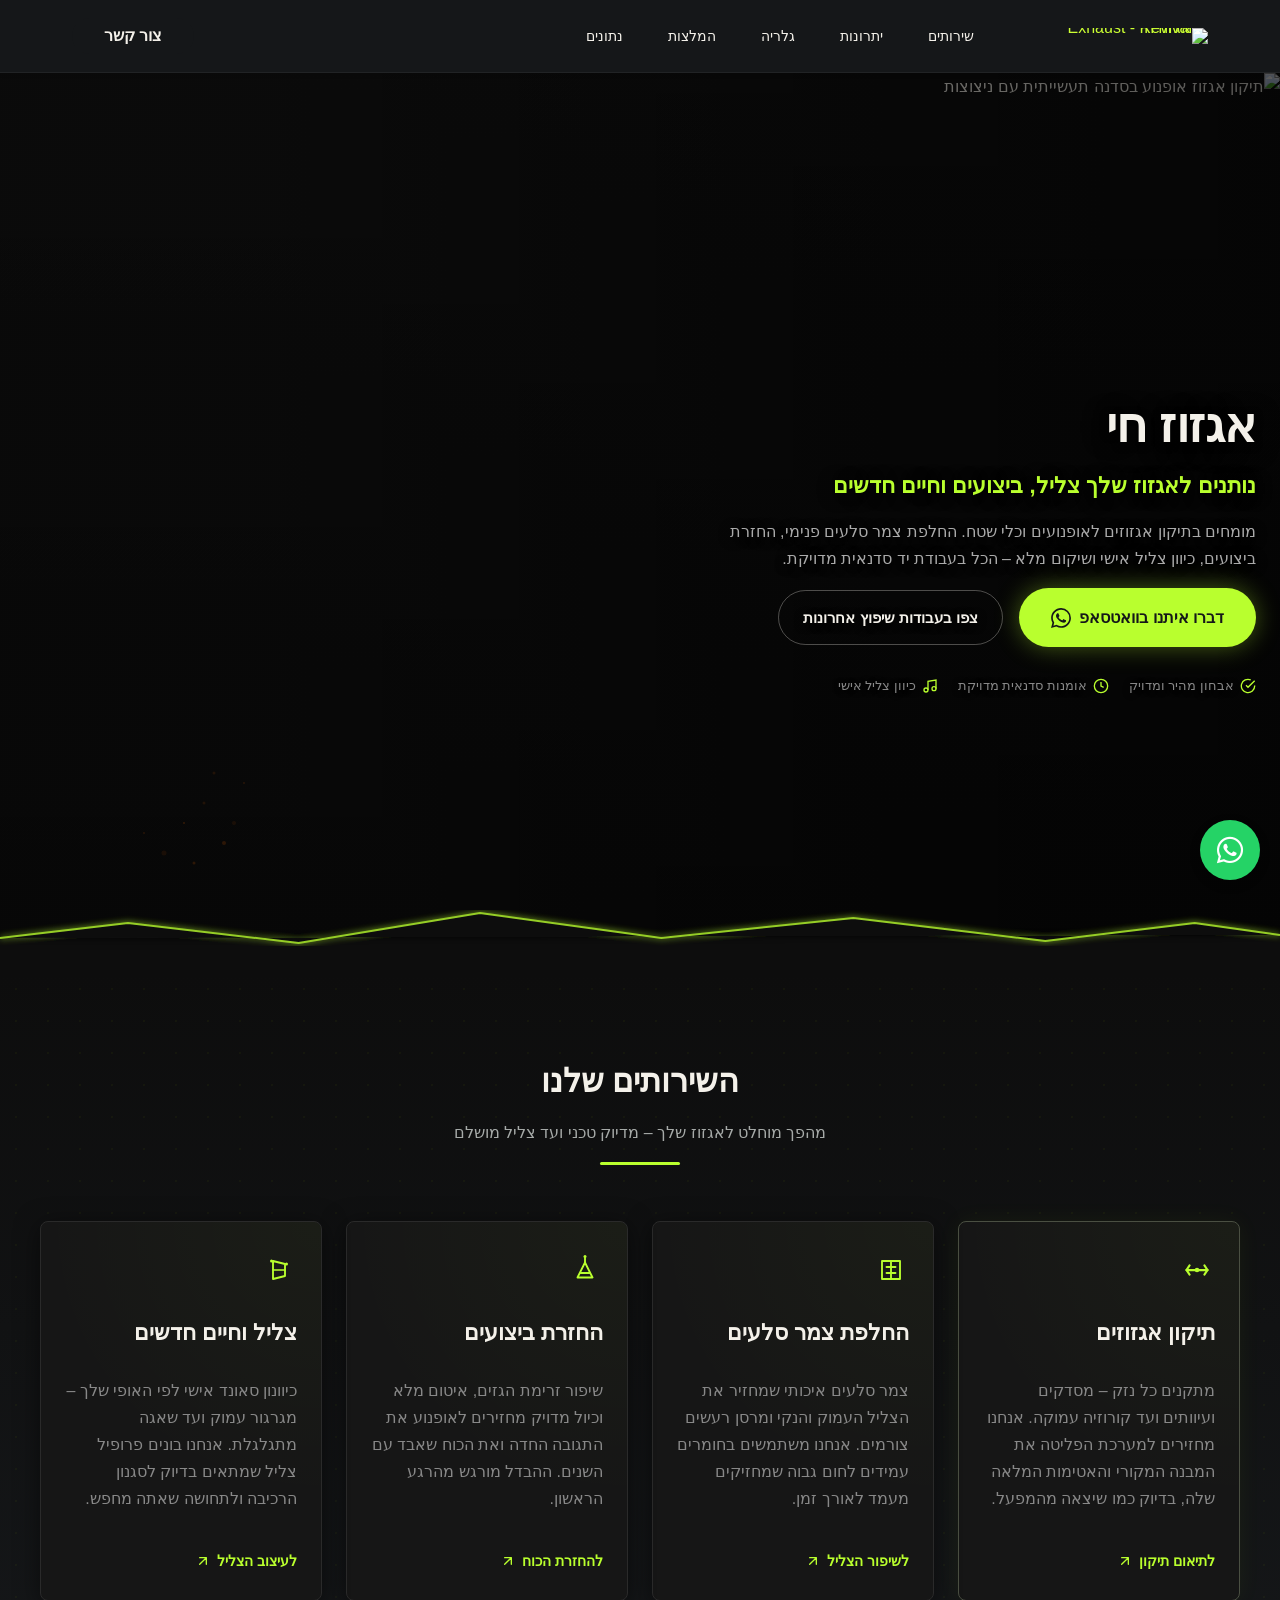
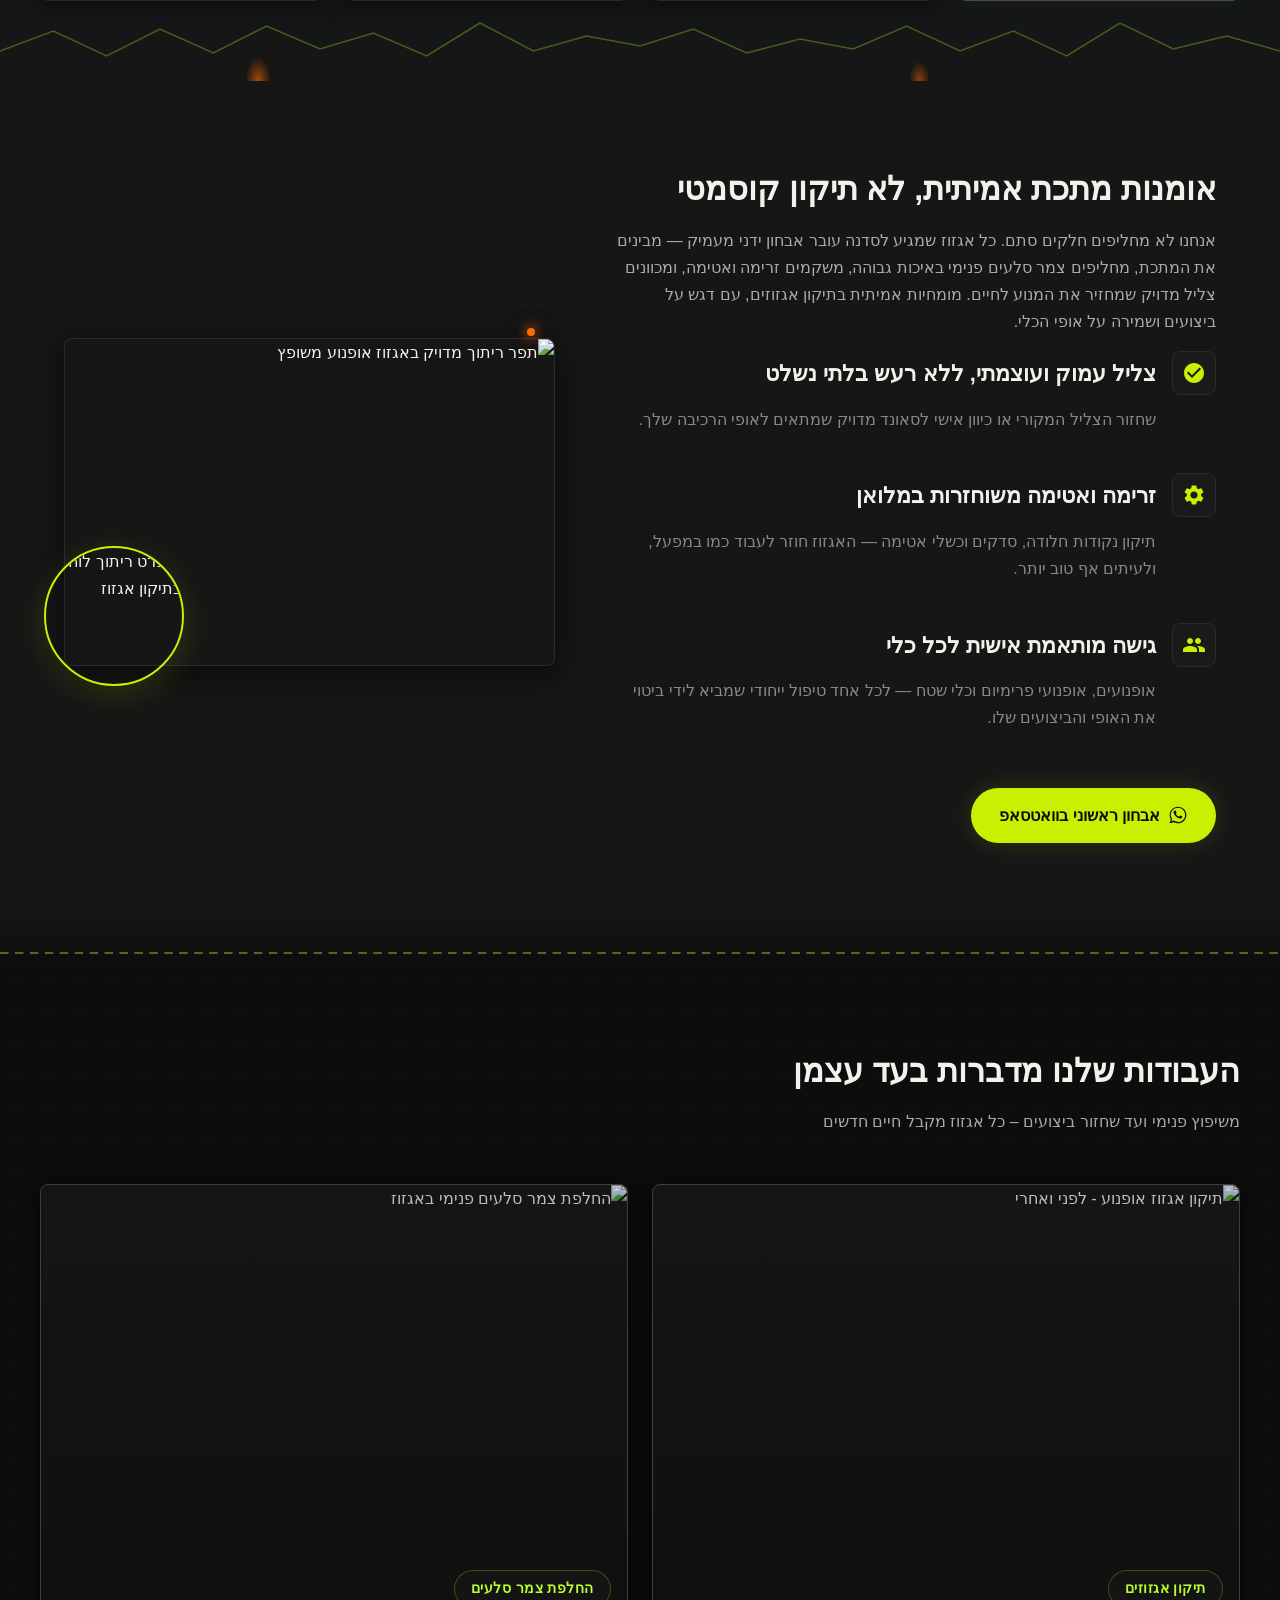
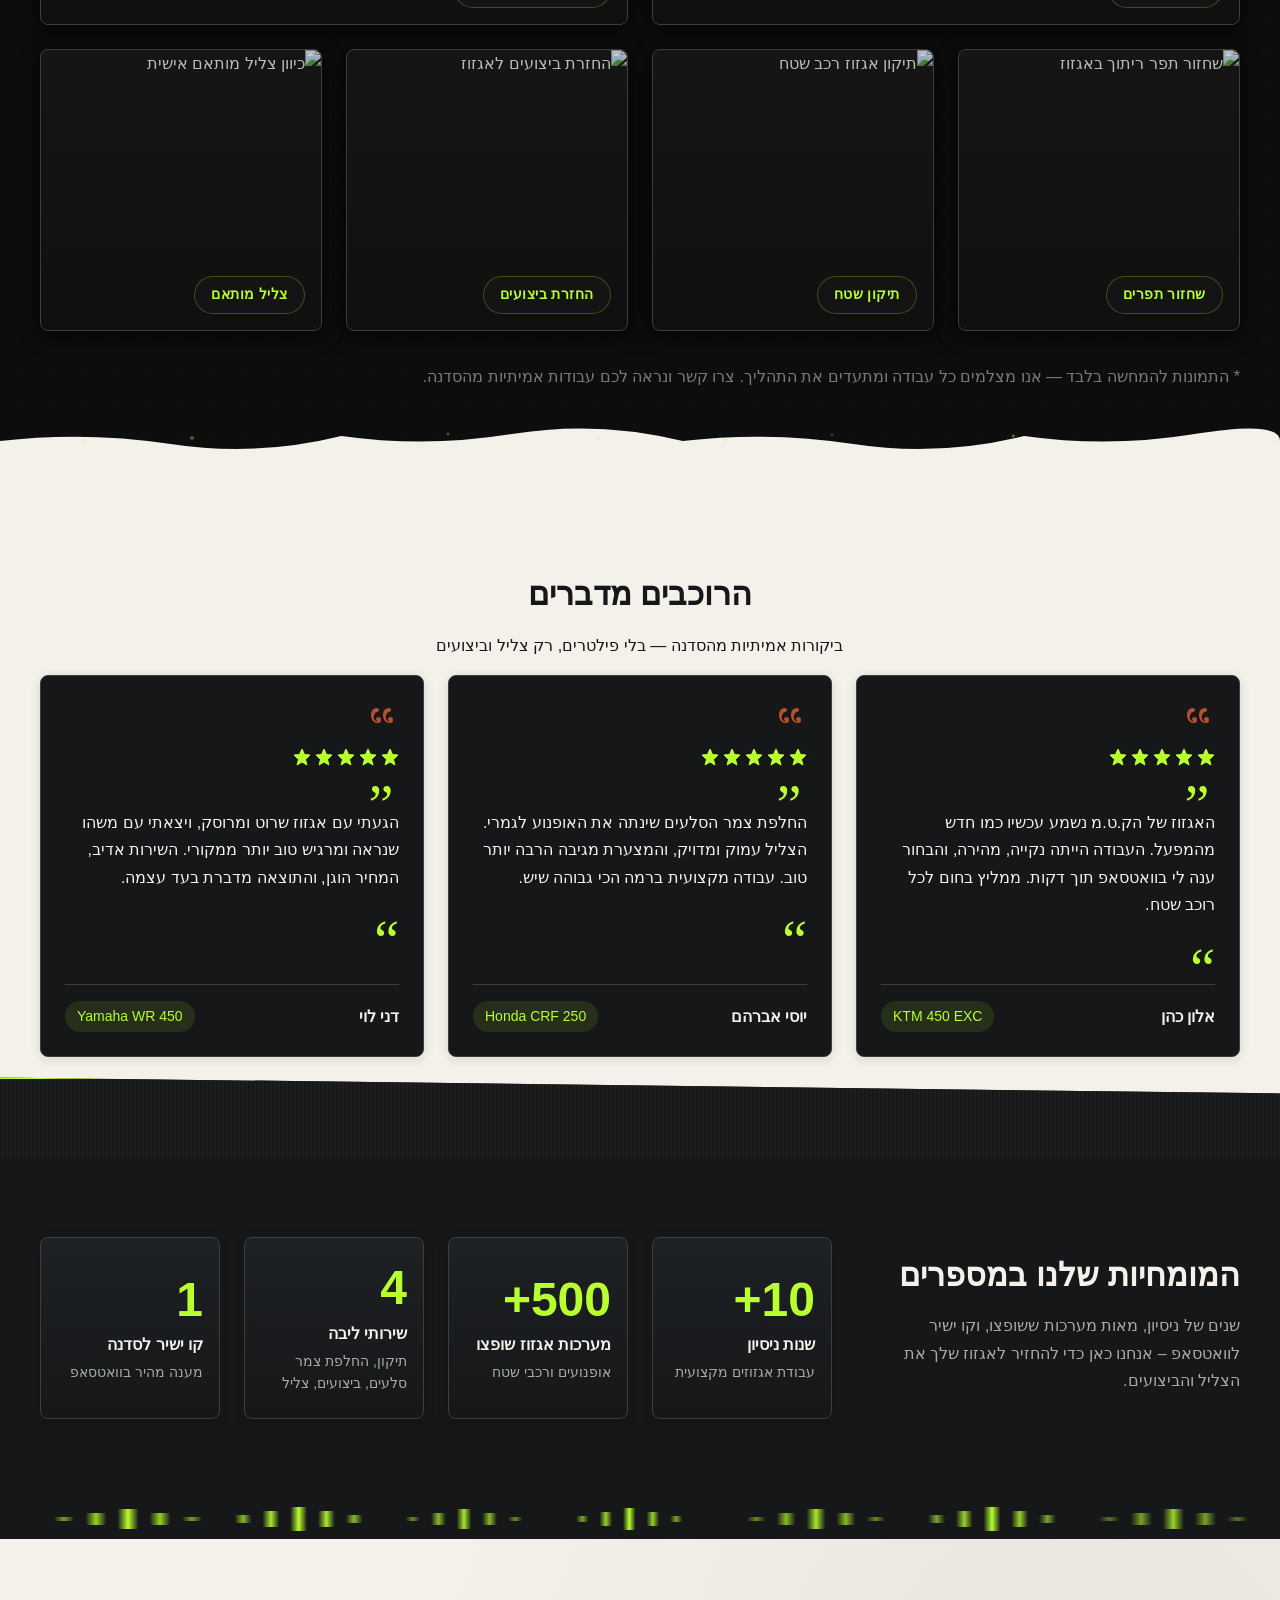
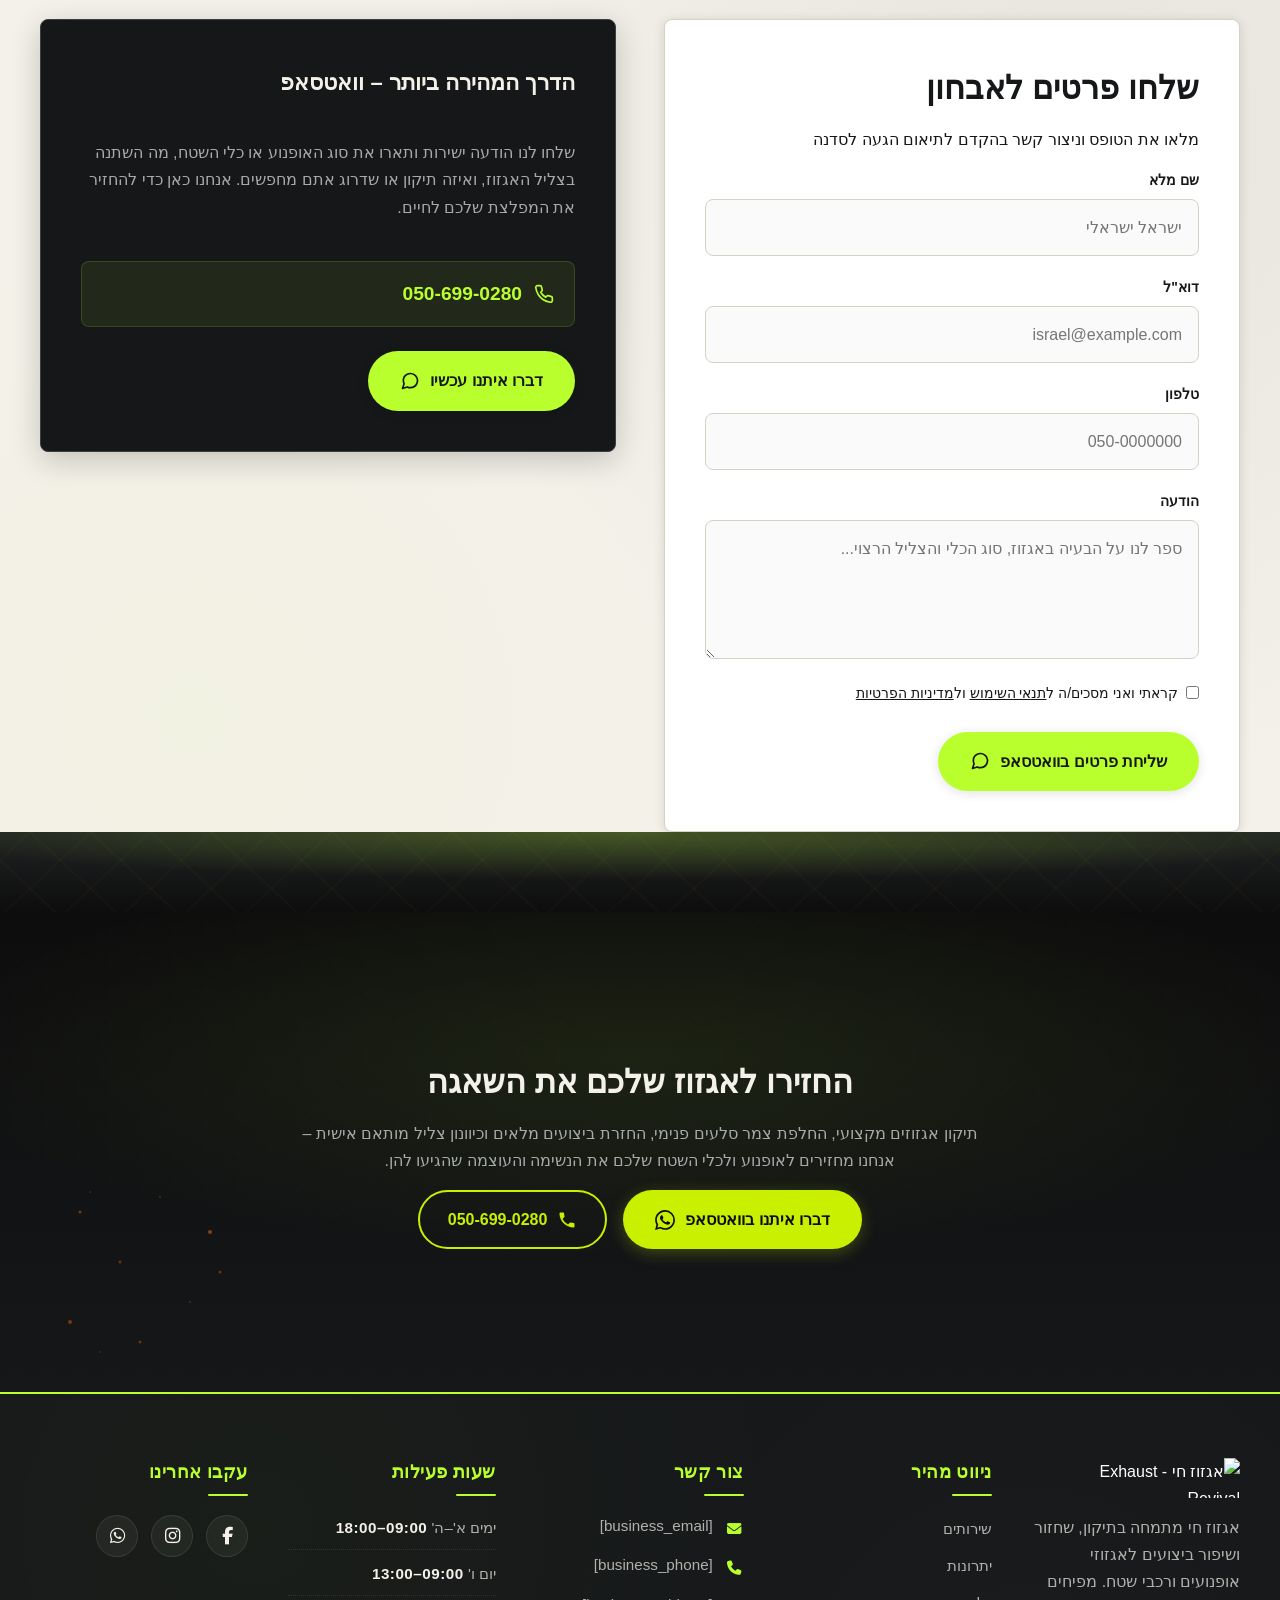
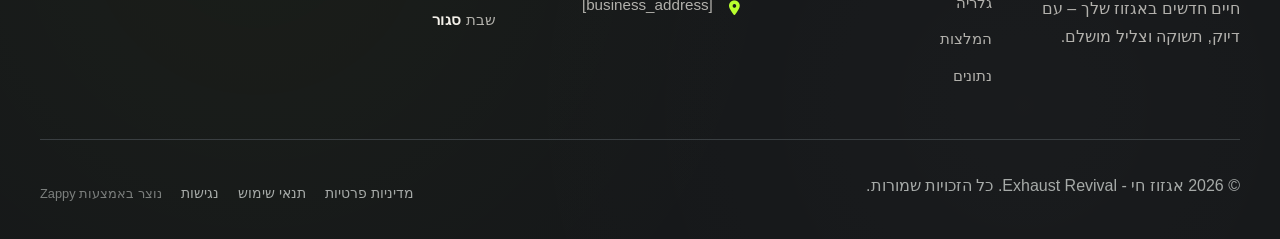
==== public/index.html @ 3ac77149 "Initial website commit" ====
<!doctype html><html dir="rtl" lang="he"><head><meta charset="UTF-8"><meta content="width=device-width,initial-scale=1" name="viewport"><meta content="index, follow" name="robots"><title>החייאו את המפלצת — תיקון אגזוזים — אגזוז חי - Exhaust Revival</title><meta content="סדנת אגזוזים שמחזירה לחיים מערכות פליטה שחוקות. תיקון, שיפוץ והחלפת צמר סלעים עם צליל מותאם אישית לאופנוע ורכב שטח. היכנסו עכשיו ותנו למנוע שלכם לשאוג מחדש!" name="description"><meta content="תיקון אגזוזים, שיפוץ אגזוז לאופנוע, החלפת צמר סלעים באגזוז, שדרוג אגזוז רכב שטח, סדנת אגזוזים" name="keywords"><link href="/assets/favicon.ico" rel="icon" type="image/x-icon"><link href="/assets/favicon-16x16.png" rel="icon" type="image/png" sizes="16x16"><link href="/assets/favicon-32x32.png" rel="icon" type="image/png" sizes="32x32"><link href="/assets/favicon-48x48.png" rel="icon" type="image/png" sizes="48x48"><link href="/assets/favicon-192x192.png" rel="icon" type="image/png" sizes="192x192"><link href="/assets/favicon-512x512.png" rel="icon" type="image/png" sizes="512x512"><link href="/assets/apple-touch-icon.png" rel="apple-touch-icon"><script>!function(){"use strict";var t="23bdfa8f-ff53-44e0-b610-9c4366d4aa50",e="https://api.zappy5.com/api/analytics/track",a=18e5,n=2592e6,o=!0,i=!0,r=!0;var s=function(){var e="zappy_visitor_"+t,a=null;try{if(a=localStorage.getItem(e)){var o=JSON.parse(a),i=Date.now();if(i-o.created<n)return o.lastSeen=i,localStorage.setItem(e,JSON.stringify(o)),o.id}}catch(t){console.warn("Zappy Analytics: LocalStorage not available")}var r="zv_"+Date.now()+"_"+Math.random().toString(36).substr(2,9);try{localStorage.setItem(e,JSON.stringify({id:r,created:Date.now(),lastSeen:Date.now()}))}catch(t){}return r}(),c=function(){var e="zappy_session_"+t,n=null;try{if(n=sessionStorage.getItem(e)){var o=JSON.parse(n),i=Date.now();if(i-o.timestamp<a)return o.timestamp=i,sessionStorage.setItem(e,JSON.stringify(o)),o.id}}catch(t){console.warn("Zappy Analytics: SessionStorage not available")}var r="zs_"+Date.now()+"_"+Math.random().toString(36).substr(2,9);try{sessionStorage.setItem(e,JSON.stringify({id:r,timestamp:Date.now()}))}catch(t){}return r}();function l(a,n){n=n||{};var o={website_id:t,event_type:a,page_path:window.location.pathname,referrer:document.referrer||"direct",visitor_id:s,session_id:c,metadata:n};if(navigator.sendBeacon){var i=new Blob([JSON.stringify(o)],{type:"application/json"});navigator.sendBeacon(e,i)}else fetch(e,{method:"POST",headers:{"Content-Type":"application/json"},body:JSON.stringify(o),keepalive:!0}).catch(function(t){console.warn("Zappy Analytics: Failed to track event",t)})}o&&l("pageview",{title:document.title,url:window.location.href}),i&&document.addEventListener("click",function(t){var e=t.target;if("BUTTON"===e.tagName||e.closest("button")){var a="BUTTON"===e.tagName?e:e.closest("button");l("click",{element:"button",text:a.textContent.trim().substring(0,100),id:a.id||null,class:a.className||null})}else if("A"===e.tagName||e.closest("a")){var n="A"===e.tagName?e:e.closest("a");l("navigation",{element:"link",text:n.textContent.trim().substring(0,100),href:n.href,external:n.hostname!==window.location.hostname})}},!0),r&&document.addEventListener("submit",function(t){var e=t.target;l("form_submit",{form_id:e.id||null,form_name:e.name||null,form_action:e.action||null,form_method:e.method||"GET"})},!0);var d=Date.now();window.addEventListener("beforeunload",function(){l("page_unload",{time_on_page:Math.floor((Date.now()-d)/1e3),page_path:window.location.pathname})}),window.zappyAnalytics={track:l,getVisitorId:function(){return s},getSessionId:function(){return c}}}()</script><meta content="החייאו את המפלצת — תיקון אגזוזים — אגזוז חי - Exhaust Revival" property="og:title"><meta content="סדנת אגזוזים שמחזירה לחיים מערכות פליטה שחוקות. תיקון, שיפוץ והחלפת צמר סלעים עם צליל מותאם אישית לאופנוע ורכב שטח. היכנסו עכשיו ותנו למנוע שלכם לשאוג מחדש!" property="og:description"><meta content="summary_large_image" name="twitter:card"><meta content="החייאו את המפלצת — תיקון אגזוזים — אגזוז חי - Exhaust Revival" name="twitter:title"><meta content="סדנת אגזוזים שמחזירה לחיים מערכות פליטה שחוקות. תיקון, שיפוץ והחלפת צמר סלעים עם צליל מותאם אישית לאופנוע ורכב שטח. היכנסו עכשיו ותנו למנוע שלכם לשאוג מחדש!" name="twitter:description"><meta content="website" property="og:type"><meta content="he_IL" property="og:locale"><link href="https://cdnjs.cloudflare.com/ajax/libs/font-awesome/6.4.0/css/all.min.css" rel="stylesheet"><style>.skip-link{position:absolute;top:0;left:0;transform:translateY(-200%);padding:12px 18px;background:var(--bg-dark,#1a1a1a);color:var(--text-light,#fff);font-weight:600;border-radius:0 0 8px 0;z-index:10000}.skip-link:focus{transform:none;outline:2px solid var(--ring,#fff);outline-offset:2px}:focus-visible{outline:2px solid var(--ring,currentColor);outline-offset:3px}</style><link href="/assets/favicon.ico" rel="icon" type="image/x-icon"><link href="/assets/favicon-16x16.png" rel="icon" type="image/png" sizes="16x16"><link href="/assets/favicon-32x32.png" rel="icon" type="image/png" sizes="32x32"><link href="/assets/favicon-48x48.png" rel="icon" type="image/png" sizes="48x48"><link href="/assets/favicon-192x192.png" rel="icon" type="image/png" sizes="192x192"><link href="/assets/favicon-512x512.png" rel="icon" type="image/png" sizes="512x512"><link href="/assets/apple-touch-icon.png" rel="apple-touch-icon"><link href="https://cdn.jsdelivr.net/npm/vanilla-cookieconsent@3/dist/cookieconsent.css" rel="stylesheet"><script src="https://cdn.jsdelivr.net/npm/vanilla-cookieconsent@3/dist/cookieconsent.umd.js"></script><script src="https://cdn.jsdelivr.net/gh/mickidum/acc_toolbar/acctoolbar/acctoolbar.min.js"></script><link href="/styles.css" rel="stylesheet"><script>window.ZAPPY_WEBSITE_ID="23bdfa8f-ff53-44e0-b610-9c4366d4aa50",window.ZAPPY_API_BASE="https://api.zappy5.com"</script><style id="zappy-dropdown-submenu-styles">#navMenu li:has(.sub-menu),.nav-menu li:has(.sub-menu),.navbar li:has(.sub-menu),nav li:has(.sub-menu){position:relative}#navMenu .sub-menu,.nav-menu .sub-menu,.navbar .sub-menu,nav .sub-menu{display:block!important;position:absolute!important;top:100%;left:0;min-width:220px;background:#fff;border-radius:8px;box-shadow:0 8px 25px rgba(0,0,0,.15);padding:8px 0;opacity:0;visibility:hidden;transform:translateY(10px);transition:all .3s ease;z-index:1000;list-style:none;pointer-events:none}#navMenu li:hover>.sub-menu,.nav-menu li:hover>.sub-menu,.navbar li:hover>.sub-menu,nav li:hover>.sub-menu{opacity:1!important;visibility:visible!important;transform:translateY(0)!important;pointer-events:auto!important}.sub-menu li{list-style:none;margin:0;padding:0}.sub-menu a{display:block!important;padding:10px 16px!important;color:var(--text-dark,#333)!important;font-weight:500;text-decoration:none;white-space:nowrap;transition:background-color .2s}.sub-menu .zappy-nav-child>a{padding-left:28px!important;font-size:.9em!important;opacity:.85!important}[dir=rtl] .sub-menu .zappy-nav-child>a,html[lang=ar] .sub-menu .zappy-nav-child>a,html[lang=he] .sub-menu .zappy-nav-child>a{padding-left:10px!important;padding-right:28px!important}.sub-menu .zappy-nav-parent>a{font-weight:600!important}.sub-menu a:hover{background-color:#f5f5f5}[dir=rtl] .nav-menu .sub-menu,[dir=rtl] .navbar .sub-menu,[dir=rtl] nav .sub-menu,html[lang=ar] .nav-menu .sub-menu,html[lang=ar] .navbar .sub-menu,html[lang=ar] nav .sub-menu,html[lang=he] .nav-menu .sub-menu,html[lang=he] .navbar .sub-menu,html[lang=he] nav .sub-menu{left:auto!important;right:0!important}.sub-menu:empty,.sub-menu:not(:has(li)):not(:has(> a)),.sub-menu:not(:has(li:not(.zappy-hidden-menu-item))):not(:has(> a)){display:none!important;opacity:0!important;visibility:hidden!important;pointer-events:none!important}li:has(.menu-group-title):hover>.sub-menu{opacity:1!important;visibility:visible!important;transform:translateY(0)!important;pointer-events:auto!important}#navMenu>li>.menu-group-title,.nav-menu>li>.menu-group-title{display:inline-block;padding:.5rem 1rem;cursor:default;user-select:none}@media (max-width:768px){#navMenu .sub-menu,.nav-menu .sub-menu,.navbar .sub-menu,nav .sub-menu{position:static!important;transform:none!important;box-shadow:none!important;background:0 0!important;max-height:0;overflow:hidden;opacity:0;visibility:hidden;transition:max-height .3s ease,opacity .3s ease;padding:0!important;border-radius:0!important}#navMenu .sub-menu.mobile-expanded,.nav-menu .sub-menu.mobile-expanded,.navbar .sub-menu.mobile-expanded{max-height:none!important;overflow-y:visible!important;opacity:1!important;visibility:visible!important;padding:8px 0 8px 16px!important}[dir=rtl] .sub-menu.mobile-expanded,html[lang=he] .sub-menu.mobile-expanded{padding:8px 16px 8px 0!important}#navMenu li:hover>.sub-menu,.nav-menu li:hover>.sub-menu,.navbar li:hover>.sub-menu,nav li:hover>.sub-menu{opacity:0;visibility:hidden;pointer-events:none}#navMenu li>.sub-menu.mobile-expanded,.nav-menu li>.sub-menu.mobile-expanded,.navbar li>.sub-menu.mobile-expanded,nav li>.sub-menu.mobile-expanded{opacity:1!important;visibility:visible!important;pointer-events:auto!important}#navMenu li:has(.sub-menu),.nav-menu li:has(.sub-menu),.navbar li:has(.sub-menu),nav li:has(.sub-menu){display:flex!important;flex-wrap:wrap!important;align-items:center!important;position:relative!important;min-height:44px!important}#navMenu li:has(.sub-menu)>a,.nav-menu li:has(.sub-menu)>a,.navbar li:has(.sub-menu)>a,nav li:has(.sub-menu)>a{flex:1!important;min-width:0!important}#navMenu li:has(.sub-menu)>.menu-group-title,.nav-menu li:has(.sub-menu)>.menu-group-title,.navbar li:has(.sub-menu)>.menu-group-title,nav li:has(.sub-menu)>.menu-group-title{flex:1!important;min-width:0!important;padding:0!important;line-height:inherit!important}#navMenu li:has(.sub-menu)>.sub-menu,.nav-menu li:has(.sub-menu)>.sub-menu,.navbar li:has(.sub-menu)>.sub-menu,nav li:has(.sub-menu)>.sub-menu{flex-basis:100%!important;width:100%!important}#navMenu li:has(.sub-menu)>a [class*=arrow],#navMenu li:has(.sub-menu)>a [class*=chevron],.nav-menu li:has(.sub-menu)>a .fa-angle-down,.nav-menu li:has(.sub-menu)>a .fa-chevron-down,.nav-menu li:has(.sub-menu)>a [class*=arrow],.nav-menu li:has(.sub-menu)>a [class*=chevron],nav li:has(.sub-menu)>a [class*=arrow],nav li:has(.sub-menu)>a [class*=chevron]{display:none!important;visibility:hidden!important}.mobile-submenu-toggle{display:flex!important;align-items:center!important;justify-content:center!important;width:44px!important;height:auto!important;background:0 0!important;border:none!important;cursor:pointer!important;color:var(--text-light)!important;position:static!important;flex-shrink:0!important;align-self:stretch!important;z-index:2!important;padding:0!important;margin:0!important}.mobile-submenu-toggle::after{content:''!important;width:0!important;height:0!important;border-left:6px solid transparent!important;border-right:6px solid transparent!important;border-top:7px solid currentColor!important;transition:transform .3s ease!important}.mobile-submenu-toggle.expanded::after{transform:rotate(180deg)!important}.sub-menu a{padding:10px 0!important;display:block!important;color:var(--text-light)!important;white-space:normal!important}.sub-menu .zappy-nav-child>a{padding-left:28px!important;font-size:.9em!important;opacity:.85!important}[dir=rtl] .sub-menu .zappy-nav-child>a,html[lang=ar] .sub-menu .zappy-nav-child>a,html[lang=he] .sub-menu .zappy-nav-child>a{padding-left:0!important;padding-right:28px!important}.sub-menu .zappy-nav-parent>a{font-weight:600!important}#navMenu.active,.nav-menu.active{max-width:100vw!important;overflow-x:hidden!important;box-sizing:border-box!important}.navbar .sub-menu li a,.zappy-products-dropdown .sub-menu a,nav.navbar .sub-menu li a{color:var(--text-light)!important}}@media (min-width:769px){.mobile-submenu-toggle{display:none!important}}</style><style id="zappy-widget-visibility">html[dir=rtl] .whatsapp-float{right:20px!important;left:auto!important}html:not([dir]) .whatsapp-float,html[dir=ltr] .whatsapp-float{left:20px!important;right:auto!important}html[dir=rtl] #mic-access-tool-general-button,html[dir=rtl] #mic-init-access-tool #mic-access-tool-general-button,html[dir=rtl] #mic-init-access-tool .mic-access-tool-general-button,html[dir=rtl] ._access-icon,html[dir=rtl] .mic-access-tool-general-button{left:20px!important;right:auto!important}html:not([dir]) #mic-access-tool-general-button,html:not([dir]) #mic-init-access-tool #mic-access-tool-general-button,html:not([dir]) #mic-init-access-tool .mic-access-tool-general-button,html:not([dir]) ._access-icon,html:not([dir]) .mic-access-tool-general-button,html[dir=ltr] #mic-access-tool-general-button,html[dir=ltr] #mic-init-access-tool #mic-access-tool-general-button,html[dir=ltr] #mic-init-access-tool .mic-access-tool-general-button,html[dir=ltr] ._access-icon,html[dir=ltr] .mic-access-tool-general-button{right:20px!important;left:auto!important}@media (max-width:768px){.whatsapp-float{display:flex!important}}@media (min-width:769px){.whatsapp-float{display:flex!important}}@media (max-width:768px){#mic-access-tool-general-button,#mic-init-access-tool #mic-access-tool-general-button,#mic-init-access-tool .mic-access-tool-general-button,._access-icon,.mic-access-tool-general-button{display:flex!important;visibility:visible!important;opacity:1!important;pointer-events:auto!important}#mic-access-tool-box.opened-mic-access-tool,#mic-init-access-tool #mic-access-tool-box.opened-mic-access-tool,.mic-access-tool-box.opened-mic-access-tool{visibility:visible!important;opacity:1!important;pointer-events:auto!important}}@media (min-width:769px){#mic-access-tool-general-button,#mic-init-access-tool #mic-access-tool-general-button,#mic-init-access-tool .mic-access-tool-general-button,._access-icon,.mic-access-tool-general-button{display:flex!important;visibility:visible!important;opacity:1!important;pointer-events:auto!important}#mic-access-tool-box.opened-mic-access-tool,#mic-init-access-tool #mic-access-tool-box.opened-mic-access-tool,.mic-access-tool-box.opened-mic-access-tool{visibility:visible!important;opacity:1!important;pointer-events:auto!important}}</style></head><body><a href="#main" class="skip-link">דלג לתוכן הראשי</a><nav class="navbar" dir="rtl"><button class="mobile-toggle" aria-label="Menu" id="mobileToggle"><svg viewBox="0 0 24 24" fill="none" height="24" width="24" class="hamburger-icon"><path d="M3 12h18M3 6h18M3 18h18" stroke="currentColor" stroke-width="2" stroke-linecap="round"/></svg> <svg viewBox="0 0 24 24" fill="none" height="24" width="24" class="close-icon" style="display:none"><path d="M18 6L6 18M6 6l12 12" stroke="currentColor" stroke-width="2" stroke-linecap="round"/></svg></button> <button class="phone-header-btn" aria-label="Call" data-phone="[business_phone]"><svg viewBox="0 0 24 24" fill="currentColor" height="20" width="20"><path d="M22 16.92v3a2 2 0 0 1-2.18 2 19.79 19.79 0 0 1-8.63-3.07 19.5 19.5 0 0 1-6-6 19.79 19.79 0 0 1-3.07-8.67A2 2 0 0 1 4.11 2h3a2 2 0 0 1 2 1.72 12.84 12.84 0 0 0 .7 2.81 2 2 0 0 1-.45 2.11L8.09 9.91a16 16 0 0 0 6 6l1.27-1.27a2 2 0 0 1 2.11-.45 12.84 12.84 0 0 0 2.81.7A2 2 0 0 1 22 16.92z"/></svg></button><div class="nav-container"><div class="nav-right-group"><div class="nav-brand"><a href="/" class="logo-link"><img alt="אגזוז חי - Exhaust Revival" src="/assets/site-----image-1.webp" class="logo"></a></div><ul class="nav-menu" id="navMenu"><li><a href="#services">שירותים</a></li><li><a href="#benefits">יתרונות</a></li><li><a href="#gallery">גלריה</a></li><li><a href="#testimonials">המלצות</a></li><li><a href="#stats">נתונים</a></li><li class="mobile-contact-link nav-cta-mobile-item"><a href="#contact" class="nav-cta-btn">צור קשר</a></li></ul></div><div class="nav-cta-container"><a href="#contact" class="nav-cta-btn">צור קשר</a></div></div></nav><script>window.addEventListener("load",function(){const e=document.querySelector(".navbar, nav, header");if(!e)return void console.log("[Navbar] Navbar element not found");let t=document.getElementById("mobileToggle")||document.querySelector(".mobile-toggle")||document.querySelector(".hamburger")||document.querySelector(".hamburger-menu")||document.querySelector(".menu-toggle")||document.querySelector(".burger-menu")||document.querySelector('[aria-label="Menu"]')||document.querySelector('[aria-label="תפריט"]');const o=document.querySelector(".phone-header-btn"),n=window.getComputedStyle(e);let r=n.backgroundColor;if(console.log("[Navbar] Initial navbar background:",r),"transparent"===r||"rgba(0, 0, 0, 0)"===r||r.startsWith("rgba")&&r.includes(", 0)")){const e=n.backgroundImage;if(e&&"none"!==e)console.log("[Navbar] Navbar has background image/gradient, using dark text"),r="rgb(240, 240, 240)";else{const e=window.getComputedStyle(document.body).backgroundColor;console.log("[Navbar] Navbar transparent, using body background:",e),r=e}}const a=r.match(/\d+/g);if(a&&a.length>=3){const e=(.299*parseInt(a[0])+.587*parseInt(a[1])+.114*parseInt(a[2]))/255;console.log("[Navbar] Mobile button colors preserved from Claude CSS (luminance:",e.toFixed(2)+")");const n=document.createElement("style");n.id="zappy-mobile-nav-fix";document.documentElement.lang;document.documentElement.dir,n.textContent='\n        /* Hide mobile buttons on desktop, show only on mobile */\n        @media (min-width: 769px) {\n          .mobile-toggle,\n          .phone-header-btn {\n            display: none !important;\n          }\n        }\n        \n        /* Show and position mobile buttons correctly on mobile */\n        @media (max-width: 768px) {\n          .navbar,\n          nav.navbar {\n            min-height: 70px !important;\n          }\n\n          .mobile-toggle,\n          .phone-header-btn {\n            position: absolute !important;\n            top: 0 !important;\n            bottom: 0 !important;\n            margin-top: auto !important;\n            margin-bottom: auto !important;\n            transform: none !important;\n            z-index: 1001 !important;\n            display: flex !important;\n            align-items: center !important;\n            justify-content: center !important;\n            width: 36px !important;\n            height: 36px !important;\n            border-radius: 50% !important;\n            border: none !important;\n            cursor: pointer !important;\n            padding: 6px !important;\n            background: none !important;\n            color: var(--nav-text, var(--text-light)) !important;\n            touch-action: manipulation !important;\n            -webkit-tap-highlight-color: transparent !important;\n          }\n\n          html[data-zappy-site-type="ecommerce"] .phone-header-btn,\n          body[data-zappy-site-type="ecommerce"] .phone-header-btn,\n          html[data-zappy-site-type="ecommerce"] header .phone-header-btn,\n          html[data-zappy-site-type="ecommerce"] nav .phone-header-btn {\n            display: none !important;\n            visibility: hidden !important;\n            width: 0 !important;\n            height: 0 !important;\n            min-width: 0 !important;\n            overflow: hidden !important;\n          }\n          \n          /* LTR positioning (default): hamburger LEFT, phone RIGHT */\n          html:not([dir="rtl"]):not([lang="he"]):not([lang="ar"]) .mobile-toggle,\n          html[dir="ltr"] .mobile-toggle {\n            left: 12px !important;\n            right: auto !important;\n          }\n          html:not([dir="rtl"]):not([lang="he"]):not([lang="ar"]) .phone-header-btn,\n          html[dir="ltr"] .phone-header-btn {\n            right: 12px !important;\n            left: auto !important;\n          }\n          \n          /* RTL positioning: hamburger RIGHT, phone LEFT */\n          html[dir="rtl"] .mobile-toggle,\n          html[lang="he"] .mobile-toggle,\n          html[lang="ar"] .mobile-toggle {\n            right: 12px !important;\n            left: auto !important;\n          }\n          html[dir="rtl"] .phone-header-btn,\n          html[lang="he"] .phone-header-btn,\n          html[lang="ar"] .phone-header-btn {\n            left: 12px !important;\n            right: auto !important;\n          }\n          \n          /* CRITICAL: Ensure nav-container has min-height on mobile */\n          /* All children are positioned absolutely/fixed on mobile, so height:auto collapses to 0 */\n          .nav-container {\n            min-height: 70px !important;\n            position: relative !important;\n          }\n          \n          /* Ensure SVG icons are properly sized and inherit color */\n          .mobile-toggle svg,\n          .phone-header-btn svg {\n            width: 24px !important;\n            height: 24px !important;\n            /* Don\'t force display - let JavaScript control hamburger/close toggle */\n          }\n          \n          /* Reset nav-cta-container on mobile - remove desktop box-shadow/padding */\n          /* that creates a visible ghost box when CTA button is hidden */\n          .nav-cta-container {\n            box-shadow: none !important;\n            padding: 0 !important;\n          }\n          \n          /* Hide nav-cta-container entirely on mobile when there\'s no lang-switcher */\n          /* (only the CTA button is inside, and it\'s hidden on mobile) */\n          .nav-cta-container:not(:has(.lang-switcher)) {\n            display: none !important;\n          }\n          \n          /* CRITICAL: Prevent hero image fade gradient from bleeding over headline text */\n          /* The .image-fade-gradient has bottom: -30px (extends below parent) */\n          /* On mobile stacked layout, this overlaps the h1 text below the image */\n          .hero-image-column {\n            overflow: hidden !important;\n          }\n          .image-fade-gradient {\n            bottom: 0 !important;\n          }\n          \n          /* Hide desktop language switcher on mobile - hamburger menu handles it */\n          /* High specificity to override stored CSS */\n          .lang-switcher,\n          .nav-cta-container .lang-switcher,\n          .nav-container .lang-switcher,\n          .navbar .lang-switcher,\n          .navbar .nav-cta-container .lang-switcher {\n            display: none !important;\n          }\n        }\n      ';const r=document.getElementById("zappy-mobile-nav-fix");r&&r.remove(),document.head.appendChild(n),console.log("[Navbar] Critical CSS injected for mobile nav positioning");const i=window.innerWidth<=768;if(t){const e=t.querySelector(".hamburger-icon"),o=t.querySelector(".close-icon");e&&(e.style.setProperty("width","24px","important"),e.style.setProperty("height","24px","important"),e.style.setProperty("display","block","important")),o&&(o.style.setProperty("width","24px","important"),o.style.setProperty("height","24px","important"),o.style.setProperty("display","none","important")),i?(t.style.setProperty("position","absolute","important"),t.style.setProperty("top","0","important"),t.style.setProperty("bottom","0","important"),t.style.setProperty("margin-top","auto","important"),t.style.setProperty("margin-bottom","auto","important"),t.style.setProperty("transform","none","important"),t.style.setProperty("z-index","1001","important"),t.style.removeProperty("left"),t.style.removeProperty("right"),console.log("[Navbar] Mobile toggle positioning applied (mobile viewport)")):(t.style.removeProperty("position"),t.style.removeProperty("top"),t.style.removeProperty("transform"),t.style.removeProperty("z-index"),t.style.removeProperty("left"),t.style.removeProperty("right"),console.log("[Navbar] Desktop viewport - cleared mobile toggle inline positioning"))}if(o){const e=o.querySelector("svg");e&&(e.style.width="24px",e.style.height="24px",e.setAttribute("width","24"),e.setAttribute("height","24")),i?(o.style.setProperty("position","absolute","important"),o.style.setProperty("top","0","important"),o.style.setProperty("bottom","0","important"),o.style.setProperty("margin-top","auto","important"),o.style.setProperty("margin-bottom","auto","important"),o.style.setProperty("transform","none","important"),o.style.setProperty("z-index","1001","important"),o.style.removeProperty("left"),o.style.removeProperty("right"),console.log("[Navbar] Phone button positioning applied (mobile viewport)")):(o.style.removeProperty("position"),o.style.removeProperty("top"),o.style.removeProperty("transform"),o.style.removeProperty("z-index"),o.style.removeProperty("left"),o.style.removeProperty("right"),console.log("[Navbar] Desktop viewport - cleared phone button inline positioning"))}}else console.log("[Navbar] Could not parse background color:",r);t=document.getElementById("mobileToggle")||document.querySelector(".mobile-toggle")||document.querySelector(".hamburger")||document.querySelector(".hamburger-menu")||document.querySelector(".menu-toggle")||document.querySelector(".burger-menu")||document.querySelector('[aria-label="Menu"]')||document.querySelector('[aria-label="תפריט"]');const i=document.getElementById("navMenu")||document.querySelector(".nav-menu")||document.querySelector(".nav-links")||document.querySelector("nav ul:not(.submenu)");if(!t||!i)return void console.log("[Navbar] Mobile toggle or menu not found:",{toggle:!!t,menu:!!i});i.id||(i.id="navMenu"),console.log("[Navbar] Initializing mobile menu...");const l=t.cloneNode(!0);t.parentNode.replaceChild(l,t);var s=0;function p(e){var t=Date.now();t-s<300||(s=t,function(e){e.preventDefault(),e.stopPropagation();const t=l.querySelector(".hamburger-icon"),o=l.querySelector(".close-icon");i.classList.contains("active")?(i.classList.remove("active"),t&&t.style.setProperty("display","block","important"),o&&o.style.setProperty("display","none","important"),document.body.style.overflow="",document.body.classList.remove("menu-open"),console.log("[Navbar] Menu closed")):(i.classList.add("active"),t&&t.style.setProperty("display","none","important"),o&&o.style.setProperty("display","block","important"),document.body.style.overflow="hidden",document.body.classList.add("menu-open"),console.log("[Navbar] Menu opened"))}(e))}l.addEventListener("click",p),l.addEventListener("touchend",p),document.addEventListener("keydown",function(e){if(("Escape"===e.key||"Esc"===e.key)&&i.classList.contains("active")){const e=l.querySelector(".hamburger-icon"),t=l.querySelector(".close-icon");i.classList.remove("active"),e&&e.style.setProperty("display","block","important"),t&&t.style.setProperty("display","none","important"),document.body.style.overflow="",document.body.classList.remove("menu-open"),console.log("[Navbar] Menu closed (Escape)")}}),i.querySelectorAll("a").forEach(function(e){e.addEventListener("click",function(){if("#"===this.getAttribute("href"))return;const e=l.querySelector(".hamburger-icon"),t=l.querySelector(".close-icon");i.classList.remove("active"),e&&e.style.setProperty("display","block","important"),t&&t.style.setProperty("display","none","important"),document.body.style.overflow="",document.body.classList.remove("menu-open"),console.log("[Navbar] Menu closed (link clicked)")})});var m=i.querySelectorAll(".dropdown-toggle");m.forEach(function(e){e.addEventListener("click",function(e){e.preventDefault(),e.stopPropagation();var t=this.closest(".nav-dropdown");t&&(t.parentNode.querySelectorAll(".nav-dropdown.open").forEach(function(e){e!==t&&e.classList.remove("open")}),t.classList.toggle("open"),console.log("[Navbar] Dropdown toggled:",t.classList.contains("open")?"open":"closed"))})}),document.addEventListener("click",function(e){e.target.closest(".nav-dropdown")||document.querySelectorAll(".nav-dropdown.open").forEach(function(e){e.classList.remove("open")})}),console.log("[Navbar] Dropdown handlers initialized for "+m.length+" dropdowns"),o&&o.addEventListener("click",function(){const e=document.querySelectorAll('a[href^="tel:"]'),t=e.length>0?e[0].getAttribute("href").replace("tel:",""):"[business_phone]";window.location.href="tel:"+t,console.log("[Navbar] Phone button clicked")}),console.log("[Navbar] Mobile menu initialized successfully")})</script><main id="main"><section class="index-hero-section" data-band-index="0" data-layout-spec="בית-hero" id="hero" data-hero-type="fullscreen-scrim"><div class="index-hero-section__bg-media"><img alt="תיקון אגזוז אופנוע בסדנה תעשייתית עם ניצוצות" src="/assets/site-index-hero-image-1.webp" data-context="A dramatic close-up of a motorcycle exhaust pipe being welded or repaired in a dim, smoky metal workshop. Sparks fly around the exhaust tip, with brushed steel textures and hot metal reflections visible. The atmosphere is cinematic, dark, and industrial, shot from a low angle to emphasize power and craftsmanship." data-placeholder="index-hero-image-1" height="800" loading="eager" width="1200" data-hero-bg="true" fetchpriority="high"></div><div class="index-hero-section__scrim" aria-hidden="true"></div><div class="index-hero-section__spark-motif" aria-hidden="true"><svg viewBox="0 0 200 200" fill="none" height="200" width="200" xmlns="http://www.w3.org/2000/svg"><circle cx="160" cy="160" r="2" fill="#FF6B00" opacity="0.6"/><circle cx="140" cy="120" r="1.5" fill="#FF6B00" opacity="0.4"/><circle cx="180" cy="100" r="1" fill="#FF6B00" opacity="0.5"/><circle cx="100" cy="170" r="2.5" fill="#FF6B00" opacity="0.3"/><circle cx="120" cy="140" r="1" fill="#FF6B00" opacity="0.7"/><circle cx="150" cy="90" r="1.5" fill="#FF6B00" opacity="0.4"/><circle cx="80" cy="150" r="1" fill="#FF6B00" opacity="0.5"/><circle cx="170" cy="140" r="2" fill="#FF6B00" opacity="0.3"/><circle cx="130" cy="180" r="1.5" fill="#FF6B00" opacity="0.6"/></svg></div><div class="index-hero-section__overlay"><div class="index-hero-section__content"><h1 class="index-hero-section__headline">אגזוז חי</h1><h3 class="index-hero-section__subtitle">נותנים לאגזוז שלך צליל, ביצועים וחיים חדשים</h3><p class="index-hero-section__description">מומחים בתיקון אגזוזים לאופנועים וכלי שטח. החלפת צמר סלעים פנימי, החזרת ביצועים, כיוון צליל אישי ושיקום מלא – הכל בעבודת יד סדנאית מדויקת.</p><div class="index-hero-section__cta-group"><a href="https://wa.me/972506990280" class="index-hero-section__cta-primary" target="_blank" rel="noopener noreferrer"><span>דברו איתנו בוואטסאפ</span> <svg viewBox="0 0 24 24" fill="currentColor" data-element-type="icon" data-icon-type="svg" xmlns="http://www.w3.org/2000/svg" height="20" width="20"><path d="M17.472 14.382c-.297-.149-1.758-.867-2.03-.967-.273-.099-.471-.148-.67.15-.197.297-.767.966-.94 1.164-.173.199-.347.223-.644.075-.297-.15-1.255-.463-2.39-1.475-.883-.788-1.48-1.761-1.653-2.059-.173-.297-.018-.458.13-.606.134-.133.298-.347.446-.52.149-.174.198-.298.298-.497.099-.198.05-.371-.025-.52-.075-.149-.669-1.612-.916-2.207-.242-.579-.487-.5-.669-.51-.173-.008-.371-.01-.57-.01-.198 0-.52.074-.792.372-.272.297-1.04 1.016-1.04 2.479 0 1.462 1.065 2.875 1.213 3.074.149.198 2.096 3.2 5.077 4.487.709.306 1.262.489 1.694.625.712.227 1.36.195 1.871.118.571-.085 1.758-.719 2.006-1.413.248-.694.248-1.289.173-1.413-.074-.124-.272-.198-.57-.347m-5.421 7.403h-.004a9.87 9.87 0 01-5.031-1.378l-.361-.214-3.741.982.998-3.648-.235-.374a9.86 9.86 0 01-1.51-5.26c.001-5.45 4.436-9.884 9.888-9.884 2.64 0 5.122 1.03 6.988 2.898a9.825 9.825 0 012.893 6.994c-.003 5.45-4.437 9.884-9.885 9.884m8.413-18.297A11.815 11.815 0 0012.05 0C5.495 0 .16 5.335.157 11.892c0 2.096.547 4.142 1.588 5.945L.057 24l6.305-1.654a11.882 11.882 0 005.683 1.448h.005c6.554 0 11.89-5.335 11.893-11.893a11.821 11.821 0 00-3.48-8.413z"/></svg> </a><a href="#recent-work" class="index-hero-section__cta-secondary">צפו בעבודות שיפוץ אחרונות</a></div><div class="index-hero-section__trust-line"><div class="index-hero-section__trust-item"><svg viewBox="0 0 24 24" fill="none" data-element-type="icon" data-icon-type="svg" height="16" width="16" stroke="currentColor" stroke-width="2"><path d="M22 11.08V12a10 10 0 11-5.93-9.14"/><polyline points="22 4 12 14.01 9 11.01"/></svg> <span>אבחון מהיר ומדויק</span></div><div class="index-hero-section__trust-item"><svg viewBox="0 0 24 24" fill="none" data-element-type="icon" data-icon-type="svg" height="16" width="16" stroke="currentColor" stroke-width="2"><circle cx="12" cy="12" r="10"/><path d="M12 6v6l4 2"/></svg> <span>אומנות סדנאית מדויקת</span></div><div class="index-hero-section__trust-item"><svg viewBox="0 0 24 24" fill="none" data-element-type="icon" data-icon-type="svg" height="16" width="16" stroke="currentColor" stroke-width="2"><path d="M9 18V5l12-2v13"/><circle cx="6" cy="18" r="3"/><circle cx="18" cy="16" r="3"/></svg> <span>כיוון צליל אישי</span></div></div></div></div><div class="index-hero-section__divider-wrapper" aria-hidden="true"><svg viewBox="0 0 1200 80" xmlns="http://www.w3.org/2000/svg" aria-hidden="true" data-no-icon-edit="true" preserveAspectRatio="none"><defs><filter height="120%" id="glow-seam" width="120%" x="-10%" y="-10%"><feGaussianBlur result="blur" stdDeviation="3"/><feMerge><feMergeNode in="blur"/><feMergeNode in="SourceGraphic"/></feMerge></filter></defs><path d="M0,80 L0,45 L120,30 L280,50 L450,20 L620,45 L800,25 L980,48 L1120,30 L1200,42 L1200,80 Z" fill="#0D0D0D"/><path d="M0,45 L120,30 L280,50 L450,20 L620,45 L800,25 L980,48 L1120,30 L1200,42" stroke="#B9FF2E" stroke-width="2" fill="#0D0D0D" filter="url(#glow-seam)" opacity="0.8"/></svg></div></section><section class="index-services-section" data-band-index="1" data-layout-spec="בית-services" id="services"><div class="index-services-section__container"><div class="index-services-section__header"><h2 class="index-services-section__title">השירותים שלנו</h2><p class="index-services-section__subtitle">מהפך מוחלט לאגזוז שלך – מדיוק טכני ועד צליל מושלם</p><div class="index-services-section__accent-line"></div></div><div class="index-services-section__grid"><article class="index-services-section__card index-services-section__card--featured"><div class="index-services-section__card-icon"><svg viewBox="0 0 48 48" fill="none" data-element-type="icon" data-icon-type="svg" xmlns="http://www.w3.org/2000/svg"><path d="M10 24H38" stroke="currentColor" stroke-width="3" stroke-linecap="round"/><path d="M14 18L10 24L14 30" stroke="currentColor" stroke-width="3" stroke-linecap="round" stroke-linejoin="round"/><path d="M34 18L38 24L34 30" stroke="currentColor" stroke-width="3" stroke-linecap="round" stroke-linejoin="round"/><circle cx="24" cy="24" r="3" fill="currentColor"/></svg></div><div class="index-services-section__card-content"><h3 class="index-services-section__card-title">תיקון אגזוזים</h3><p class="index-services-section__card-text">מתקנים כל נזק – מסדקים ועיוותים ועד קורוזיה עמוקה. אנחנו מחזירים למערכת הפליטה את המבנה המקורי והאטימות המלאה שלה, בדיוק כמו שיצאה מהמפעל.</p><a href="https://wa.me/972506990280?text=היי+אני+מעוניין+בתיקון+אגזוז" class="index-services-section__card-cta" target="_blank" rel="noopener noreferrer"><span>לתיאום תיקון</span> <svg viewBox="0 0 24 24" fill="none" data-element-type="icon" data-icon-type="svg" xmlns="http://www.w3.org/2000/svg"><path d="M7 17L17 7M17 7H7M17 7V17" stroke="currentColor" stroke-width="2" stroke-linecap="round" stroke-linejoin="round"/></svg></a></div></article><article class="index-services-section__card"><div class="index-services-section__card-icon"><svg viewBox="0 0 48 48" fill="none" data-element-type="icon" data-icon-type="svg" xmlns="http://www.w3.org/2000/svg"><path d="M12 36V12H36V36H12Z" stroke="currentColor" stroke-width="2.5" stroke-linejoin="round"/><path d="M18 20H30" stroke="currentColor" stroke-width="2.5" stroke-linecap="round"/><path d="M18 28H30" stroke="currentColor" stroke-width="2.5" stroke-linecap="round"/><path d="M24 12V36" stroke="currentColor" stroke-width="2.5" stroke-linecap="round"/></svg></div><div class="index-services-section__card-content"><h3 class="index-services-section__card-title">החלפת צמר סלעים</h3><p class="index-services-section__card-text">צמר סלעים איכותי שמחזיר את הצליל העמוק והנקי ומרסן רעשים צורמים. אנחנו משתמשים בחומרים עמידים לחום גבוה שמחזיקים מעמד לאורך זמן.</p><a href="https://wa.me/972506990280?text=היי+אני+מעוניין+בהחלפת+צמר+סלעים+לאגזוז" class="index-services-section__card-cta" target="_blank" rel="noopener noreferrer"><span>לשיפור הצליל</span> <svg viewBox="0 0 24 24" fill="none" data-element-type="icon" data-icon-type="svg" xmlns="http://www.w3.org/2000/svg"><path d="M7 17L17 7M17 7H7M17 7V17" stroke="currentColor" stroke-width="2" stroke-linecap="round" stroke-linejoin="round"/></svg></a></div></article><article class="index-services-section__card"><div class="index-services-section__card-icon"><svg viewBox="0 0 48 48" fill="none" data-element-type="icon" data-icon-type="svg" xmlns="http://www.w3.org/2000/svg"><path d="M14 34L24 14L34 34H14Z" stroke="currentColor" stroke-width="2.5" stroke-linejoin="round"/><path d="M18 28H30" stroke="currentColor" stroke-width="2.5" stroke-linecap="round"/><path d="M24 14V8" stroke="currentColor" stroke-width="2.5" stroke-linecap="round"/><circle cx="24" cy="6" r="2" fill="currentColor"/></svg></div><div class="index-services-section__card-content"><h3 class="index-services-section__card-title">החזרת ביצועים</h3><p class="index-services-section__card-text">שיפור זרימת הגזים, איטום מלא וכיול מדויק מחזירים לאופנוע את התגובה החדה ואת הכוח שאבד עם השנים. ההבדל מורגש מהרגע הראשון.</p><a href="https://wa.me/972506990280?text=היי+אני+מעוניין+בשיפור+ביצועים+לאגזוז" class="index-services-section__card-cta" target="_blank" rel="noopener noreferrer"><span>להחזרת הכוח</span> <svg viewBox="0 0 24 24" fill="none" data-element-type="icon" data-icon-type="svg" xmlns="http://www.w3.org/2000/svg"><path d="M7 17L17 7M17 7H7M17 7V17" stroke="currentColor" stroke-width="2" stroke-linecap="round" stroke-linejoin="round"/></svg></a></div></article><article class="index-services-section__card"><div class="index-services-section__card-icon"><svg viewBox="0 0 48 48" fill="none" data-element-type="icon" data-icon-type="svg" xmlns="http://www.w3.org/2000/svg"><path d="M16 36V12L32 16V32L16 36Z" stroke="currentColor" stroke-width="2.5" stroke-linejoin="round"/><path d="M16 24H32" stroke="currentColor" stroke-width="2" stroke-linecap="round"/><circle cx="14" cy="12" r="2" fill="currentColor"/><circle cx="34" cy="16" r="2" fill="currentColor"/></svg></div><div class="index-services-section__card-content"><h3 class="index-services-section__card-title">צליל וחיים חדשים</h3><p class="index-services-section__card-text">כיוונון סאונד אישי לפי האופי שלך – מגרגור עמוק ועד שאגה מתגלגלת. אנחנו בונים פרופיל צליל שמתאים בדיוק לסגנון הרכיבה ולתחושה שאתה מחפש.</p><a href="https://wa.me/972506990280?text=היי+אני+מעוניין+בכיוונון+צליל+לאגזוז" class="index-services-section__card-cta" target="_blank" rel="noopener noreferrer"><span>לעיצוב הצליל</span> <svg viewBox="0 0 24 24" fill="none" data-element-type="icon" data-icon-type="svg" xmlns="http://www.w3.org/2000/svg"><path d="M7 17L17 7M17 7H7M17 7V17" stroke="currentColor" stroke-width="2" stroke-linecap="round" stroke-linejoin="round"/></svg></a></div></article></div></div><div class="index-services-section__divider-wrapper"><svg viewBox="0 0 1200 80" xmlns="http://www.w3.org/2000/svg" aria-hidden="true" data-no-icon-edit="true" preserveAspectRatio="none"><defs><linearGradient id="sawtooth-grad" x1="0%" x2="100%" y1="0%" y2="0%"><stop offset="0%" stop-color="#3A3F42"/><stop offset="50%" stop-color="#151719"/><stop offset="100%" stop-color="#3A3F42"/></linearGradient><radialGradient cx="30%" cy="100%" id="ember-glow-1" r="30%"><stop offset="0%" stop-color="#FF6B00" stop-opacity="0.6"/><stop offset="100%" stop-color="#FF6B00" stop-opacity="0"/></radialGradient><radialGradient cx="80%" cy="100%" id="ember-glow-2" r="25%"><stop offset="0%" stop-color="#FF6B00" stop-opacity="0.5"/><stop offset="100%" stop-color="#FF6B00" stop-opacity="0"/></radialGradient></defs><path d="M0,80 L0,50 L50,30 L100,55 L150,28 L200,52 L250,25 L300,48 L350,32 L400,55 L450,22 L500,50 L550,35 L600,45 L650,28 L700,52 L750,38 L800,48 L850,25 L900,50 L950,30 L1000,55 L1050,22 L1100,48 L1150,35 L1200,50 L1200,80 Z" fill="#161616"/><rect fill="url(#ember-glow-1)" height="80" width="40" x="230" y="0"/><rect fill="url(#ember-glow-2)" height="80" width="40" x="830" y="0"/><path d="M0,50 L50,30 L100,55 L150,28 L200,52 L250,25 L300,48 L350,32 L400,55 L450,22 L500,50 L550,35 L600,45 L650,28 L700,52 L750,38 L800,48 L850,25 L900,50 L950,30 L1000,55 L1050,22 L1100,48 L1150,35 L1200,50" stroke="#B9FF2E" stroke-width="1.5" fill="#161616" stroke-opacity="0.3"/></svg></div></section><section class="index-benefits-section" data-band-index="2" data-layout-spec="בית-benefits" id="benefits"><div class="index-benefits-section__container"><div class="index-benefits-section__editorial-grid"><div class="index-benefits-section__content"><h2 class="index-benefits-section__heading">אומנות מתכת אמיתית, לא תיקון קוסמטי</h2><p class="index-benefits-section__paragraph">אנחנו לא מחליפים חלקים סתם. כל אגזוז שמגיע לסדנה עובר אבחון ידני מעמיק — מבינים את המתכת, מחליפים צמר סלעים פנימי באיכות גבוהה, משקמים זרימה ואטימה, ומכוונים צליל מדויק שמחזיר את המנוע לחיים. מומחיות אמיתית בתיקון אגזוזים, עם דגש על ביצועים ושמירה על אופי הכלי.</p><ul class="index-benefits-section__benefits-list"><li class="index-benefits-section__benefit-row"><div class="index-benefits-section__benefit-icon"><svg viewBox="0 0 24 24" fill="none" data-element-type="icon" data-icon-type="svg" xmlns="http://www.w3.org/2000/svg" height="24" width="24"><path d="M12 2C6.48 2 2 6.48 2 12s4.48 10 10 10 10-4.48 10-10S17.52 2 12 2zm-2 15l-5-5 1.41-1.41L10 14.17l7.59-7.59L19 8l-9 9z" fill="currentColor"/></svg></div><div class="index-benefits-section__benefit-text"><h3 class="index-benefits-section__benefit-title">צליל עמוק ועוצמתי, ללא רעש בלתי נשלט</h3><p class="index-benefits-section__benefit-desc">שחזור הצליל המקורי או כיוון אישי לסאונד מדויק שמתאים לאופי הרכיבה שלך.</p></div></li><li class="index-benefits-section__benefit-row"><div class="index-benefits-section__benefit-icon"><svg viewBox="0 0 24 24" fill="none" data-element-type="icon" data-icon-type="svg" xmlns="http://www.w3.org/2000/svg" height="24" width="24"><path d="M19.14 12.94c.04-.3.06-.61.06-.94 0-.32-.02-.64-.07-.94l2.03-1.58c.18-.14.23-.41.12-.61l-1.92-3.32c-.12-.22-.37-.29-.59-.22l-2.39.96c-.5-.38-1.03-.7-1.62-.94L14.4 2.81c-.04-.24-.24-.41-.48-.41h-3.84c-.24 0-.43.17-.47.41L9.25 5.35c-.59.24-1.13.57-1.62.94l-2.39-.96c-.22-.08-.47 0-.59.22L2.74 8.87c-.12.21-.08.47.12.61l2.03 1.58c-.05.3-.07.62-.07.94s.02.64.07.94l-2.03 1.58c-.18.14-.23.41-.12.61l1.92 3.32c.12.22.37.29.59.22l2.39-.96c.5.38 1.03.7 1.62.94l.36 2.54c.05.24.24.41.48.41h3.84c.24 0 .44-.17.47-.41l.36-2.54c.59-.24 1.13-.56 1.62-.94l2.39.96c.22.08.47 0 .59-.22l1.92-3.32c.12-.22.07-.47-.12-.61l-2.01-1.58zM12 15.6c-1.98 0-3.6-1.62-3.6-3.6s1.62-3.6 3.6-3.6 3.6 1.62 3.6 3.6-1.62 3.6-3.6 3.6z" fill="currentColor"/></svg></div><div class="index-benefits-section__benefit-text"><h3 class="index-benefits-section__benefit-title">זרימה ואטימה משוחזרות במלואן</h3><p class="index-benefits-section__benefit-desc">תיקון נקודות חלודה, סדקים וכשלי אטימה — האגזוז חוזר לעבוד כמו במפעל, ולעיתים אף טוב יותר.</p></div></li><li class="index-benefits-section__benefit-row"><div class="index-benefits-section__benefit-icon"><svg viewBox="0 0 24 24" fill="none" data-element-type="icon" data-icon-type="svg" xmlns="http://www.w3.org/2000/svg" height="24" width="24"><path d="M16 11c1.66 0 2.99-1.34 2.99-3S17.66 5 16 5c-1.66 0-3 1.34-3 3s1.34 3 3 3zm-8 0c1.66 0 2.99-1.34 2.99-3S9.66 5 8 5C6.34 5 5 6.34 5 8s1.34 3 3 3zm0 2c-2.33 0-7 1.17-7 3.5V19h14v-2.5c0-2.33-4.67-3.5-7-3.5zm8 0c-.29 0-.62.02-.97.05 1.16.84 1.97 1.97 1.97 3.45V19h6v-2.5c0-2.33-4.67-3.5-7-3.5z" fill="currentColor"/></svg></div><div class="index-benefits-section__benefit-text"><h3 class="index-benefits-section__benefit-title">גישה מותאמת אישית לכל כלי</h3><p class="index-benefits-section__benefit-desc">אופנועים, אופנועי פרימיום וכלי שטח — לכל אחד טיפול ייחודי שמביא לידי ביטוי את האופי והביצועים שלו.</p></div></li></ul><a href="https://wa.me/972506990280" class="index-benefits-section__cta" target="_blank" rel="noopener noreferrer"><svg viewBox="0 0 24 24" fill="none" data-element-type="icon" data-icon-type="svg" xmlns="http://www.w3.org/2000/svg" height="20" width="20"><path d="M19.05 4.91C17.18 3.03 14.67 2 12 2 6.48 2 2 6.48 2 12c0 1.77.47 3.5 1.35 5.01L2 22l5.16-1.35C8.63 21.53 10.29 22 12 22c5.52 0 10-4.48 10-10 0-2.67-1.03-5.18-2.95-7.09zM12 20c-1.56 0-3.08-.4-4.42-1.15l-.32-.18-3.06.8.82-2.98-.2-.33C3.83 15.04 3.4 13.55 3.4 12 3.4 7.26 7.26 3.4 12 3.4c2.3 0 4.46.9 6.08 2.52 1.62 1.62 2.52 3.78 2.52 6.08 0 4.74-3.86 8.6-8.6 8.6zm4.72-6.44c-.26-.13-1.53-.75-1.77-.84-.24-.09-.41-.13-.58.13-.17.26-.67.84-.82 1.01-.15.17-.3.19-.56.06-.26-.13-1.1-.4-2.09-1.29-.77-.69-1.29-1.54-1.44-1.8-.15-.26-.02-.4.11-.53.12-.12.26-.3.39-.45.13-.15.17-.26.26-.43.09-.17.04-.32-.02-.45-.06-.13-.58-1.4-.8-1.92-.21-.5-.42-.43-.58-.44-.15-.01-.32-.01-.49-.01-.17 0-.45.06-.68.32-.23.26-.89.87-.89 2.12 0 1.25.91 2.46 1.04 2.63.13.17 1.79 2.73 4.34 3.83.61.26 1.08.42 1.45.54.61.19 1.16.16 1.6.1.49-.07 1.5-.61 1.71-1.2.21-.59.21-1.1.15-1.2-.06-.1-.24-.17-.5-.3z" fill="currentColor"/></svg> אבחון ראשוני בוואטסאפ</a></div><div class="index-benefits-section__imagery"><div class="index-benefits-section__image-frame index-benefits-section__image-frame--main"><img alt="תפר ריתוך מדויק באגזוז אופנוע משופץ" src="/assets/site-index-benefits-image-1.webp" data-context="Extreme close-up of a brushed stainless steel motorcycle exhaust pipe with a precision TIG-welded seam, industrial workshop background with sparks and soft smoke, cinematic lighting, shallow depth of field" data-placeholder="index-benefits-image-1" height="400" loading="lazy" width="600" decoding="async"></div><div class="index-benefits-section__image-frame index-benefits-section__image-frame--peek"><img alt="פרט ריתוך לוהט בתיקון אגזוז" src="/assets/site-index-benefits-image-2.webp" data-context="Circular detail crop of a glowing hot exhaust repair point, welding torch tip visible, ember orange and blue flame, dark background, macro photography style" data-placeholder="index-benefits-image-2" height="200" loading="lazy" width="200" decoding="async"></div><div class="index-benefits-section__ember-accent" aria-hidden="true"></div></div></div></div><div class="index-benefits-section__divider-wrapper"><svg viewBox="0 0 1200 80" xmlns="http://www.w3.org/2000/svg" aria-hidden="true" data-no-icon-edit="true" preserveAspectRatio="none"><defs><linearGradient id="index-benefits-fade" x1="0%" x2="0%" y1="0%" y2="100%"><stop offset="0%" stop-color="#161616" stop-opacity="0"/><stop offset="100%" stop-color="#0D0D0D" stop-opacity="1"/></linearGradient></defs><rect fill="url(#index-benefits-fade)" height="80" width="1200" x="0" y="0"/><line stroke="#C8F000" stroke-width="2" x1="0" x2="1200" y1="70" y2="70" stroke-dasharray="8 6" stroke-opacity="0.4"/></svg></div></section><section class="index-gallery-section" data-band-index="3" data-layout-spec="בית-gallery" id="gallery"><div class="index-gallery-section__container"><div class="index-gallery-section__header"><h2 class="index-gallery-section__title">העבודות שלנו מדברות בעד עצמן</h2><p class="index-gallery-section__subtitle">משיפוץ פנימי ועד שחזור ביצועים – כל אגזוז מקבל חיים חדשים</p></div><div class="index-gallery-section__grid"><div class="index-gallery-section__tile index-gallery-section__tile--large"><div class="index-gallery-section__image-wrap"><img alt="תיקון אגזוז אופנוע - לפני ואחרי" src="/assets/site-index-gallery-image-1.webp" data-context="Before and after of a motorcycle exhaust repair showing a rusted, damaged muffler being restored with fresh welding, set in a dark industrial workshop with sparks and metal tools" data-placeholder="index-gallery-image-1" height="600" loading="lazy" width="800" decoding="async"><div class="index-gallery-section__overlay"></div><span class="index-gallery-section__badge">תיקון אגזוזים</span></div></div><div class="index-gallery-section__tile index-gallery-section__tile--large"><div class="index-gallery-section__image-wrap"><img alt="החלפת צמר סלעים פנימי באגזוז" src="/assets/site-index-gallery-image-2.webp" data-context="Close-up of opened muffler internals showing fresh white rock wool replacement being packed into a motorcycle exhaust, tools and workbench visible in a dimly lit garage" data-placeholder="index-gallery-image-2" height="600" loading="lazy" width="800" decoding="async"><div class="index-gallery-section__overlay"></div><span class="index-gallery-section__badge">החלפת צמר סלעים</span></div></div><div class="index-gallery-section__tile"><div class="index-gallery-section__image-wrap"><img alt="שחזור תפר ריתוך באגזוז" src="/assets/site-index-gallery-image-3.webp" data-context="Welding close-up on a custom exhaust pipe seam, bright orange sparks flying, dark industrial atmosphere with metal reflections" data-placeholder="index-gallery-image-3" height="400" loading="lazy" width="600" decoding="async"><div class="index-gallery-section__overlay"></div><span class="index-gallery-section__badge">שחזור תפרים</span></div></div><div class="index-gallery-section__tile"><div class="index-gallery-section__image-wrap"><img alt="תיקון אגזוז רכב שטח" src="/assets/site-index-gallery-image-4.webp" data-context="Off-road vehicle exhaust body repair showing a dented skid plate and exhaust pipe being straightened on a workbench with heavy-duty tools" data-placeholder="index-gallery-image-4" height="400" loading="lazy" width="600" decoding="async"><div class="index-gallery-section__overlay"></div><span class="index-gallery-section__badge">תיקון שטח</span></div></div><div class="index-gallery-section__tile"><div class="index-gallery-section__image-wrap"><img alt="החזרת ביצועים לאגזוז" src="/assets/site-index-gallery-image-5.webp" data-context="Performance exhaust system restoration on a motorcycle, before and after split showing dull vs polished chrome finish, dramatic lighting" data-placeholder="index-gallery-image-5" height="400" loading="lazy" width="600" decoding="async"><div class="index-gallery-section__overlay"></div><span class="index-gallery-section__badge">החזרת ביצועים</span></div></div><div class="index-gallery-section__tile"><div class="index-gallery-section__image-wrap"><img alt="כיוון צליל מותאם אישית" src="/assets/site-index-gallery-image-6.webp" data-context="Custom sound tuning result visualization with a motorcycle exhaust emitting subtle heat waves on a dyno stand, dark moody background" data-placeholder="index-gallery-image-6" height="400" loading="lazy" width="600" decoding="async"><div class="index-gallery-section__overlay"></div><span class="index-gallery-section__badge">צליל מותאם</span></div></div></div><p class="index-gallery-section__note">* התמונות להמחשה בלבד — אנו מצלמים כל עבודה ומתעדים את התהליך. צרו קשר ונראה לכם עבודות אמיתיות מהסדנה.</p></div><div class="index-gallery-section__divider-wrapper"><svg viewBox="0 0 1200 80" xmlns="http://www.w3.org/2000/svg" aria-hidden="true" data-no-icon-edit="true" preserveAspectRatio="none"><defs><radialGradient cx="50%" cy="50%" id="spark-grad" r="50%"><stop offset="0%" stop-color="#B9FF2E" stop-opacity="0.6"/><stop offset="100%" stop-color="#B9FF2E" stop-opacity="0"/></radialGradient></defs><path d="M0,80 L0,35 Q80,25 160,38 T320,30 Q400,42 480,28 T640,35 Q720,25 800,38 T960,30 Q1040,42 1120,28 T1200,35 L1200,80 Z" fill="var(--bg-light)"/><circle cx="180" cy="32" r="2.5" fill="url(#spark-grad)"/><circle cx="420" cy="28" r="1.8" fill="url(#spark-grad)"/><circle cx="680" cy="34" r="2" fill="url(#spark-grad)"/><circle cx="950" cy="30" r="2.2" fill="url(#spark-grad)"/><circle cx="1100" cy="33" r="1.5" fill="url(#spark-grad)"/><circle cx="80" cy="36" r="1.6" fill="url(#spark-grad)"/><circle cx="560" cy="32" r="2.1" fill="url(#spark-grad)"/><circle cx="780" cy="29" r="1.4" fill="url(#spark-grad)"/></svg></div></section><section class="index-testimonials-section" data-band-index="4" data-layout-spec="בית-testimonials" id="testimonials"><div class="testimonials-container"><h2 class="testimonials-heading">הרוכבים מדברים</h2><p class="testimonials-subtitle">ביקורות אמיתיות מהסדנה — בלי פילטרים, רק צליל וביצועים</p><div class="testimonials-grid"><article class="testimonial-card"><div class="card-inner"><div class="quote-mark" aria-hidden="true"><svg viewBox="0 0 32 32" fill="none" data-element-type="icon" data-icon-type="svg" xmlns="http://www.w3.org/2000/svg" height="32" width="32"><path d="M10 8C6 8 4 11 4 15C4 20 7 23 11 23C13 23 14 22 14 20C14 18 13 17 11 17C10 17 9 18 9 19C9 20 10 21 11 21C10 22 8 21 7 19C6 16 8 12 10 12C11 12 12 11 12 10C12 9 11 8 10 8Z" fill="#FF6B35"/><path d="M22 8C18 8 16 11 16 15C16 20 19 23 23 23C25 23 26 22 26 20C26 18 25 17 23 17C22 17 21 18 21 19C21 20 22 21 23 21C22 22 20 21 19 19C18 16 20 12 22 12C23 12 24 11 24 10C24 9 23 8 22 8Z" fill="#FF6B35"/></svg></div><div class="stars" aria-label="5 מתוך 5 כוכבים"><svg viewBox="0 0 18 18" fill="none" data-element-type="icon" data-icon-type="svg" xmlns="http://www.w3.org/2000/svg" height="18" width="18"><path d="M9 1L11.5 6.5L17 7L12.5 11.5L14 17L9 14L4 17L5.5 11.5L1 7L6.5 6.5L9 1Z" stroke="#B9FF2E" stroke-width="1" fill="#B9FF2E"/></svg> <svg viewBox="0 0 18 18" fill="none" data-element-type="icon" data-icon-type="svg" xmlns="http://www.w3.org/2000/svg" height="18" width="18"><path d="M9 1L11.5 6.5L17 7L12.5 11.5L14 17L9 14L4 17L5.5 11.5L1 7L6.5 6.5L9 1Z" stroke="#B9FF2E" stroke-width="1" fill="#B9FF2E"/></svg> <svg viewBox="0 0 18 18" fill="none" data-element-type="icon" data-icon-type="svg" xmlns="http://www.w3.org/2000/svg" height="18" width="18"><path d="M9 1L11.5 6.5L17 7L12.5 11.5L14 17L9 14L4 17L5.5 11.5L1 7L6.5 6.5L9 1Z" stroke="#B9FF2E" stroke-width="1" fill="#B9FF2E"/></svg> <svg viewBox="0 0 18 18" fill="none" data-element-type="icon" data-icon-type="svg" xmlns="http://www.w3.org/2000/svg" height="18" width="18"><path d="M9 1L11.5 6.5L17 7L12.5 11.5L14 17L9 14L4 17L5.5 11.5L1 7L6.5 6.5L9 1Z" stroke="#B9FF2E" stroke-width="1" fill="#B9FF2E"/></svg> <svg viewBox="0 0 18 18" fill="none" data-element-type="icon" data-icon-type="svg" xmlns="http://www.w3.org/2000/svg" height="18" width="18"><path d="M9 1L11.5 6.5L17 7L12.5 11.5L14 17L9 14L4 17L5.5 11.5L1 7L6.5 6.5L9 1Z" stroke="#B9FF2E" stroke-width="1" fill="#B9FF2E"/></svg></div><blockquote class="testimonial-quote"><p>האגזוז של הק.ט.מ נשמע עכשיו כמו חדש מהמפעל. העבודה הייתה נקייה, מהירה, והבחור ענה לי בוואטסאפ תוך דקות. ממליץ בחום לכל רוכב שטח.</p></blockquote><footer class="testimonial-author"><span class="author-name">אלון כהן</span> <span class="author-bike">KTM 450 EXC</span></footer></div></article><article class="testimonial-card"><div class="card-inner"><div class="quote-mark" aria-hidden="true"><svg viewBox="0 0 32 32" fill="none" data-element-type="icon" data-icon-type="svg" xmlns="http://www.w3.org/2000/svg" height="32" width="32"><path d="M10 8C6 8 4 11 4 15C4 20 7 23 11 23C13 23 14 22 14 20C14 18 13 17 11 17C10 17 9 18 9 19C9 20 10 21 11 21C10 22 8 21 7 19C6 16 8 12 10 12C11 12 12 11 12 10C12 9 11 8 10 8Z" fill="#FF6B35"/><path d="M22 8C18 8 16 11 16 15C16 20 19 23 23 23C25 23 26 22 26 20C26 18 25 17 23 17C22 17 21 18 21 19C21 20 22 21 23 21C22 22 20 21 19 19C18 16 20 12 22 12C23 12 24 11 24 10C24 9 23 8 22 8Z" fill="#FF6B35"/></svg></div><div class="stars" aria-label="5 מתוך 5 כוכבים"><svg viewBox="0 0 18 18" fill="none" data-element-type="icon" data-icon-type="svg" xmlns="http://www.w3.org/2000/svg" height="18" width="18"><path d="M9 1L11.5 6.5L17 7L12.5 11.5L14 17L9 14L4 17L5.5 11.5L1 7L6.5 6.5L9 1Z" stroke="#B9FF2E" stroke-width="1" fill="#B9FF2E"/></svg> <svg viewBox="0 0 18 18" fill="none" data-element-type="icon" data-icon-type="svg" xmlns="http://www.w3.org/2000/svg" height="18" width="18"><path d="M9 1L11.5 6.5L17 7L12.5 11.5L14 17L9 14L4 17L5.5 11.5L1 7L6.5 6.5L9 1Z" stroke="#B9FF2E" stroke-width="1" fill="#B9FF2E"/></svg> <svg viewBox="0 0 18 18" fill="none" data-element-type="icon" data-icon-type="svg" xmlns="http://www.w3.org/2000/svg" height="18" width="18"><path d="M9 1L11.5 6.5L17 7L12.5 11.5L14 17L9 14L4 17L5.5 11.5L1 7L6.5 6.5L9 1Z" stroke="#B9FF2E" stroke-width="1" fill="#B9FF2E"/></svg> <svg viewBox="0 0 18 18" fill="none" data-element-type="icon" data-icon-type="svg" xmlns="http://www.w3.org/2000/svg" height="18" width="18"><path d="M9 1L11.5 6.5L17 7L12.5 11.5L14 17L9 14L4 17L5.5 11.5L1 7L6.5 6.5L9 1Z" stroke="#B9FF2E" stroke-width="1" fill="#B9FF2E"/></svg> <svg viewBox="0 0 18 18" fill="none" data-element-type="icon" data-icon-type="svg" xmlns="http://www.w3.org/2000/svg" height="18" width="18"><path d="M9 1L11.5 6.5L17 7L12.5 11.5L14 17L9 14L4 17L5.5 11.5L1 7L6.5 6.5L9 1Z" stroke="#B9FF2E" stroke-width="1" fill="#B9FF2E"/></svg></div><blockquote class="testimonial-quote"><p>החלפת צמר הסלעים שינתה את האופנוע לגמרי. הצליל עמוק ומדויק, והמצערת מגיבה הרבה יותר טוב. עבודה מקצועית ברמה הכי גבוהה שיש.</p></blockquote><footer class="testimonial-author"><span class="author-name">יוסי אברהם</span> <span class="author-bike">Honda CRF 250</span></footer></div></article><article class="testimonial-card"><div class="card-inner"><div class="quote-mark" aria-hidden="true"><svg viewBox="0 0 32 32" fill="none" data-element-type="icon" data-icon-type="svg" xmlns="http://www.w3.org/2000/svg" height="32" width="32"><path d="M10 8C6 8 4 11 4 15C4 20 7 23 11 23C13 23 14 22 14 20C14 18 13 17 11 17C10 17 9 18 9 19C9 20 10 21 11 21C10 22 8 21 7 19C6 16 8 12 10 12C11 12 12 11 12 10C12 9 11 8 10 8Z" fill="#FF6B35"/><path d="M22 8C18 8 16 11 16 15C16 20 19 23 23 23C25 23 26 22 26 20C26 18 25 17 23 17C22 17 21 18 21 19C21 20 22 21 23 21C22 22 20 21 19 19C18 16 20 12 22 12C23 12 24 11 24 10C24 9 23 8 22 8Z" fill="#FF6B35"/></svg></div><div class="stars" aria-label="5 מתוך 5 כוכבים"><svg viewBox="0 0 18 18" fill="none" data-element-type="icon" data-icon-type="svg" xmlns="http://www.w3.org/2000/svg" height="18" width="18"><path d="M9 1L11.5 6.5L17 7L12.5 11.5L14 17L9 14L4 17L5.5 11.5L1 7L6.5 6.5L9 1Z" stroke="#B9FF2E" stroke-width="1" fill="#B9FF2E"/></svg> <svg viewBox="0 0 18 18" fill="none" data-element-type="icon" data-icon-type="svg" xmlns="http://www.w3.org/2000/svg" height="18" width="18"><path d="M9 1L11.5 6.5L17 7L12.5 11.5L14 17L9 14L4 17L5.5 11.5L1 7L6.5 6.5L9 1Z" stroke="#B9FF2E" stroke-width="1" fill="#B9FF2E"/></svg> <svg viewBox="0 0 18 18" fill="none" data-element-type="icon" data-icon-type="svg" xmlns="http://www.w3.org/2000/svg" height="18" width="18"><path d="M9 1L11.5 6.5L17 7L12.5 11.5L14 17L9 14L4 17L5.5 11.5L1 7L6.5 6.5L9 1Z" stroke="#B9FF2E" stroke-width="1" fill="#B9FF2E"/></svg> <svg viewBox="0 0 18 18" fill="none" data-element-type="icon" data-icon-type="svg" xmlns="http://www.w3.org/2000/svg" height="18" width="18"><path d="M9 1L11.5 6.5L17 7L12.5 11.5L14 17L9 14L4 17L5.5 11.5L1 7L6.5 6.5L9 1Z" stroke="#B9FF2E" stroke-width="1" fill="#B9FF2E"/></svg> <svg viewBox="0 0 18 18" fill="none" data-element-type="icon" data-icon-type="svg" xmlns="http://www.w3.org/2000/svg" height="18" width="18"><path d="M9 1L11.5 6.5L17 7L12.5 11.5L14 17L9 14L4 17L5.5 11.5L1 7L6.5 6.5L9 1Z" stroke="#B9FF2E" stroke-width="1" fill="#B9FF2E"/></svg></div><blockquote class="testimonial-quote"><p>הגעתי עם אגזוז שרוט ומרוסק, ויצאתי עם משהו שנראה ומרגיש טוב יותר ממקורי. השירות אדיב, המחיר הוגן, והתוצאה מדברת בעד עצמה.</p></blockquote><footer class="testimonial-author"><span class="author-name">דני לוי</span> <span class="author-bike">Yamaha WR 450</span></footer></div></article></div></div><div class="section-divider-wrapper" aria-hidden="true" data-no-icon-edit="true"><div class="brushed-metal-strip"></div></div></section><section class="index-stats-section" data-band-index="5" data-layout-spec="בית-stats" id="stats"><div class="index-stats-section__container"><div class="index-stats-section__intro"><h2 class="index-stats-section__headline">המומחיות שלנו במספרים</h2><p class="index-stats-section__subheadline">שנים של ניסיון, מאות מערכות ששופצו, וקו ישיר לוואטסאפ – אנחנו כאן כדי להחזיר לאגזוז שלך את הצליל והביצועים.</p></div><div class="index-stats-section__grid"><div class="index-stats-section__stat"><span class="index-stats-section__stat-number">10+</span> <span class="index-stats-section__stat-label">שנות ניסיון</span> <span class="index-stats-section__stat-desc">עבודת אגזוזים מקצועית</span></div><div class="index-stats-section__stat"><span class="index-stats-section__stat-number">500+</span> <span class="index-stats-section__stat-label">מערכות אגזוז שופצו</span> <span class="index-stats-section__stat-desc">אופנועים ורכבי שטח</span></div><div class="index-stats-section__stat"><span class="index-stats-section__stat-number">4</span> <span class="index-stats-section__stat-label">שירותי ליבה</span> <span class="index-stats-section__stat-desc">תיקון, החלפת צמר סלעים, ביצועים, צליל</span></div><div class="index-stats-section__stat"><span class="index-stats-section__stat-number">1</span> <span class="index-stats-section__stat-label">קו ישיר לסדנה</span> <span class="index-stats-section__stat-desc">מענה מהיר בוואטסאפ</span></div></div></div><div class="index-stats-section__divider-wrapper" aria-hidden="true"><svg viewBox="0 0 1200 40" xmlns="http://www.w3.org/2000/svg" aria-hidden="true" data-no-icon-edit="true" preserveAspectRatio="none"><defs><linearGradient id="index-stats-wave-grad" x1="0%" x2="100%" y1="0%" y2="0%"><stop offset="0%" stop-color="var(--accent)" stop-opacity="0"/><stop offset="50%" stop-color="var(--accent)" stop-opacity="1"/><stop offset="100%" stop-color="var(--accent)" stop-opacity="0"/></linearGradient></defs><rect fill="url(#index-stats-wave-grad)" height="4" width="20" x="50" y="18" opacity="0.6" rx="2"/><rect fill="url(#index-stats-wave-grad)" height="12" width="20" x="80" y="14" opacity="0.8" rx="2"/><rect fill="url(#index-stats-wave-grad)" height="20" width="20" x="110" y="10" opacity="1" rx="2"/><rect fill="url(#index-stats-wave-grad)" height="12" width="20" x="140" y="14" opacity="0.8" rx="2"/><rect fill="url(#index-stats-wave-grad)" height="4" width="20" x="170" y="18" opacity="0.6" rx="2"/><rect fill="url(#index-stats-wave-grad)" height="8" width="16" x="220" y="16" opacity="0.7" rx="2"/><rect fill="url(#index-stats-wave-grad)" height="16" width="16" x="246" y="12" opacity="0.9" rx="2"/><rect fill="url(#index-stats-wave-grad)" height="24" width="16" x="272" y="8" opacity="1" rx="2"/><rect fill="url(#index-stats-wave-grad)" height="16" width="16" x="298" y="12" opacity="0.9" rx="2"/><rect fill="url(#index-stats-wave-grad)" height="8" width="16" x="324" y="16" opacity="0.7" rx="2"/><rect fill="url(#index-stats-wave-grad)" height="4" width="14" x="380" y="18" opacity="0.5" rx="2"/><rect fill="url(#index-stats-wave-grad)" height="12" width="14" x="404" y="14" opacity="0.7" rx="2"/><rect fill="url(#index-stats-wave-grad)" height="20" width="14" x="428" y="10" opacity="0.9" rx="2"/><rect fill="url(#index-stats-wave-grad)" height="12" width="14" x="452" y="14" opacity="0.7" rx="2"/><rect fill="url(#index-stats-wave-grad)" height="4" width="14" x="476" y="18" opacity="0.5" rx="2"/><rect fill="url(#index-stats-wave-grad)" height="6" width="12" x="540" y="17" opacity="0.6" rx="2"/><rect fill="url(#index-stats-wave-grad)" height="14" width="12" x="562" y="13" opacity="0.8" rx="2"/><rect fill="url(#index-stats-wave-grad)" height="22" width="12" x="584" y="9" opacity="1" rx="2"/><rect fill="url(#index-stats-wave-grad)" height="14" width="12" x="606" y="13" opacity="0.8" rx="2"/><rect fill="url(#index-stats-wave-grad)" height="6" width="12" x="628" y="17" opacity="0.6" rx="2"/><rect fill="url(#index-stats-wave-grad)" height="4" width="18" x="700" y="18" opacity="0.5" rx="2"/><rect fill="url(#index-stats-wave-grad)" height="12" width="18" x="728" y="14" opacity="0.7" rx="2"/><rect fill="url(#index-stats-wave-grad)" height="20" width="18" x="756" y="10" opacity="0.9" rx="2"/><rect fill="url(#index-stats-wave-grad)" height="12" width="18" x="784" y="14" opacity="0.7" rx="2"/><rect fill="url(#index-stats-wave-grad)" height="4" width="18" x="812" y="18" opacity="0.5" rx="2"/><rect fill="url(#index-stats-wave-grad)" height="8" width="16" x="870" y="16" opacity="0.6" rx="2"/><rect fill="url(#index-stats-wave-grad)" height="16" width="16" x="896" y="12" opacity="0.8" rx="2"/><rect fill="url(#index-stats-wave-grad)" height="24" width="16" x="922" y="8" opacity="1" rx="2"/><rect fill="url(#index-stats-wave-grad)" height="16" width="16" x="948" y="12" opacity="0.8" rx="2"/><rect fill="url(#index-stats-wave-grad)" height="8" width="16" x="974" y="16" opacity="0.6" rx="2"/><rect fill="url(#index-stats-wave-grad)" height="4" width="20" x="1030" y="18" opacity="0.4" rx="2"/><rect fill="url(#index-stats-wave-grad)" height="12" width="20" x="1060" y="14" opacity="0.6" rx="2"/><rect fill="url(#index-stats-wave-grad)" height="20" width="20" x="1090" y="10" opacity="0.8" rx="2"/><rect fill="url(#index-stats-wave-grad)" height="12" width="20" x="1120" y="14" opacity="0.6" rx="2"/><rect fill="url(#index-stats-wave-grad)" height="4" width="20" x="1150" y="18" opacity="0.4" rx="2"/></svg></div></section><section class="index-contact-section" data-band-index="6" data-layout-spec="בית-contact" id="contact" dir="rtl"><div class="contact-container"><div class="contact-form-col"><h2 class="contact-form-title">שלחו פרטים לאבחון</h2><p class="contact-form-subtitle">מלאו את הטופס וניצור קשר בהקדם לתיאום הגעה לסדנה</p><form class="contact-form" id="whatsapp-form"><div class="form-group"><label class="form-label" for="fullname">שם מלא</label> <input class="form-input" name="fullname" required type="text" id="fullname" placeholder="ישראל ישראלי"></div><div class="form-group"><label class="form-label" for="email">דוא"ל</label> <input class="form-input" name="email" required type="email" id="email" placeholder="israel@example.com"></div><div class="form-group"><label class="form-label" for="phone">טלפון</label> <input class="form-input" name="phone" required type="tel" id="phone" placeholder="050-0000000"></div><div class="form-group"><label class="form-label" for="message">הודעה</label> <textarea class="form-textarea" id="message" name="message" placeholder="ספר לנו על הבעיה באגזוז, סוג הכלי והצליל הרצוי..." required rows="4"></textarea></div><div class="privacy-consent"><label class="privacy-consent-label"><input class="privacy-consent-checkbox" name="privacy_consent" required type="checkbox"> <span>קראתי ואני מסכים/ה ל<a href="/terms" target="_blank">תנאי השימוש</a> ול<a href="/privacy" target="_blank">מדיניות הפרטיות</a></span></label></div><button class="btn-submit" type="submit"><span>שליחת פרטים בוואטסאפ</span> <svg viewBox="0 0 24 24" fill="none" data-element-type="icon" data-icon-type="svg" height="20" width="20" stroke="currentColor" stroke-width="2" stroke-linecap="round" stroke-linejoin="round"><path d="M21 11.5a8.38 8.38 0 0 1-.9 3.8 8.5 8.5 0 0 1-7.6 4.7 8.38 8.38 0 0 1-3.8-.9L3 21l1.9-5.7a8.38 8.38 0 0 1-.9-3.8 8.5 8.5 0 0 1 4.7-7.6 8.38 8.38 0 0 1 3.8-.9h.5a8.48 8.48 0 0 1 8 8v.5z"/></svg></button></form></div><div class="contact-cta-col"><div class="cta-callout"><h3 class="cta-title">הדרך המהירה ביותר – וואטסאפ</h3><p class="cta-description">שלחו לנו הודעה ישירות ותארו את סוג האופנוע או כלי השטח, מה השתנה בצליל האגזוז, ואיזה תיקון או שדרוג אתם מחפשים. אנחנו כאן כדי להחזיר את המפלצת שלכם לחיים.</p><div class="cta-phone"><svg viewBox="0 0 24 24" fill="none" data-element-type="icon" data-icon-type="svg" height="20" width="20" stroke="currentColor" stroke-width="2" stroke-linecap="round" stroke-linejoin="round"><path d="M22 16.92v3a2 2 0 0 1-2.18 2 19.79 19.79 0 0 1-8.63-3.07 19.5 19.5 0 0 1-6-6 19.79 19.79 0 0 1-3.07-8.67A2 2 0 0 1 4.11 2h3a2 2 0 0 1 2 1.72 12.84 12.84 0 0 0 .7 2.81 2 2 0 0 1-.45 2.11L8.09 9.91a16 16 0 0 0 6 6l1.27-1.27a2 2 0 0 1 2.11-.45 12.84 12.84 0 0 0 2.81.7A2 2 0 0 1 22 16.92z"/></svg> <a href="tel:+972506990280" class="cta-phone-link">050-699-0280</a></div><a href="https://wa.me/972506990280" class="cta-whatsapp-btn" target="_blank"><span>דברו איתנו עכשיו</span> <svg viewBox="0 0 24 24" fill="none" data-element-type="icon" data-icon-type="svg" height="20" width="20" stroke="currentColor" stroke-width="2" stroke-linecap="round" stroke-linejoin="round"><path d="M21 11.5a8.38 8.38 0 0 1-.9 3.8 8.5 8.5 0 0 1-7.6 4.7 8.38 8.38 0 0 1-3.8-.9L3 21l1.9-5.7a8.38 8.38 0 0 1-.9-3.8 8.5 8.5 0 0 1 4.7-7.6 8.38 8.38 0 0 1 3.8-.9h.5a8.48 8.48 0 0 1 8 8v.5z"/></svg></a></div></div></div><div class="index-contact-divider-wrapper"><svg viewBox="0 0 1200 80" xmlns="http://www.w3.org/2000/svg" aria-hidden="true" data-no-icon-edit="true" preserveAspectRatio="none"><defs><pattern height="40" id="carbon-pattern" patternTransform="rotate(45)" patternUnits="userSpaceOnUse" width="40"><rect fill="none" height="40" width="40"/><line stroke="rgba(200,240,0,0.05)" stroke-width="1" x1="0" x2="40" y1="20" y2="20"/><line stroke="rgba(200,240,0,0.03)" stroke-width="1" x1="20" x2="20" y1="0" y2="40"/></pattern><radialGradient cx="50%" cy="0%" id="lime-glow" r="60%"><stop offset="0%" stop-color="#B9FF2E" stop-opacity="0.25"/><stop offset="100%" stop-color="#B9FF2E" stop-opacity="0"/></radialGradient><linearGradient id="divider-grad" x1="0" x2="0" y1="0" y2="1"><stop offset="0%" stop-color="#151719" stop-opacity="0.95"/><stop offset="100%" stop-color="#0D0D0D" stop-opacity="1"/></linearGradient></defs><rect fill="url(#divider-grad)" height="80" width="1200"/><rect fill="url(#carbon-pattern)" height="80" width="1200"/><rect fill="url(#lime-glow)" height="80" width="1200"/></svg></div></section><section class="index-cta-section" data-band-index="7" data-layout-spec="בית-cta" id="cta"><div class="cta-bg-layer" aria-hidden="true"></div><div class="cta-container"><div class="cta-content"><h2 class="cta-heading">החזירו לאגזוז שלכם את השאגה</h2><p class="cta-description">תיקון אגזוזים מקצועי, החלפת צמר סלעים פנימי, החזרת ביצועים מלאים וכיוונון צליל מותאם אישית – אנחנו מחזירים לאופנוע ולכלי השטח שלכם את הנשימה והעוצמה שהגיעו להן.</p><div class="cta-actions"><a href="https://wa.me/972506990280" class="cta-btn-primary" target="_blank" rel="noopener noreferrer"><span class="cta-btn-text">דברו איתנו בוואטסאפ</span> <svg viewBox="0 0 24 24" fill="none" height="20" width="20" xmlns="http://www.w3.org/2000/svg" aria-hidden="true" class="cta-btn-icon"><path d="M17.472 14.382c-.297-.149-1.758-.867-2.03-.967-.273-.099-.471-.148-.67.15-.197.297-.767.966-.94 1.164-.173.199-.347.223-.644.075-.297-.15-1.255-.463-2.39-1.475-.883-.788-1.48-1.761-1.653-2.059-.173-.297-.018-.458.13-.606.134-.133.298-.347.446-.52.149-.174.198-.298.298-.497.099-.198.05-.371-.025-.52-.075-.149-.669-1.612-.916-2.207-.242-.579-.487-.5-.669-.51-.173-.008-.371-.01-.57-.01-.198 0-.52.074-.792.372-.272.297-1.04 1.016-1.04 2.479 0 1.462 1.065 2.875 1.213 3.074.149.198 2.096 3.2 5.077 4.487.709.306 1.262.489 1.694.625.712.227 1.36.195 1.871.118.571-.085 1.758-.719 2.006-1.413.248-.694.248-1.289.173-1.413-.074-.124-.272-.198-.57-.347m-5.421 7.403h-.004a9.87 9.87 0 01-5.031-1.378l-.361-.214-3.741.982.998-3.648-.235-.374a9.86 9.86 0 01-1.51-5.26c.001-5.45 4.436-9.884 9.888-9.884 2.64 0 5.122 1.03 6.988 2.898a9.825 9.825 0 012.893 6.994c-.003 5.45-4.437 9.884-9.885 9.884m8.413-18.297A11.815 11.815 0 0012.05 0C5.495 0 .16 5.335.157 11.892c0 2.096.547 4.142 1.588 5.945L.057 24l6.305-1.654a11.882 11.882 0 005.683 1.448h.005c6.554 0 11.89-5.335 11.893-11.893a11.821 11.821 0 00-3.48-8.413z" fill="currentColor"/></svg> </a><a href="tel:0506990280" class="cta-btn-secondary"><svg viewBox="0 0 24 24" fill="none" height="20" width="20" xmlns="http://www.w3.org/2000/svg" aria-hidden="true" class="cta-btn-icon"><path d="M6.62 10.79a15.053 15.053 0 006.59 6.59l2.2-2.2a1.003 1.003 0 011.01-.24c1.12.37 2.33.57 3.57.57.55 0 1 .45 1 1V20c0 .55-.45 1-1 1-9.39 0-17-7.61-17-17 0-.55.45-1 1-1h3.5c.55 0 1 .45 1 1 0 1.25.2 2.45.57 3.57.1.31.03.66-.25.9l-2.19 2.2z" fill="currentColor"/></svg> <span class="cta-btn-text">050-699-0280</span></a></div></div></div><div class="cta-spark-decor" aria-hidden="true"><svg viewBox="0 0 200 200" fill="none" height="200" width="200" xmlns="http://www.w3.org/2000/svg"><circle cx="40" cy="40" r="1.5" fill="#FF6B00" opacity="0.6"/><circle cx="120" cy="25" r="1" fill="#FF6B00" opacity="0.4"/><circle cx="170" cy="60" r="2" fill="#FF6B00" opacity="0.7"/><circle cx="80" cy="90" r="1.5" fill="#FF6B00" opacity="0.5"/><circle cx="150" cy="130" r="1" fill="#FF6B00" opacity="0.4"/><circle cx="30" cy="150" r="2" fill="#FF6B00" opacity="0.6"/><circle cx="100" cy="170" r="1.5" fill="#FF6B00" opacity="0.5"/><circle cx="60" cy="180" r="1" fill="#FF6B00" opacity="0.3"/><circle cx="180" cy="100" r="1.5" fill="#FF6B00" opacity="0.5"/><circle cx="50" cy="20" r="1" fill="#FF6B00" opacity="0.3"/></svg></div></section></main><footer class="site-footer" dir="rtl"><div class="footer-container"><div class="footer-grid"><div class="footer-col footer-info-col"><img alt="אגזוז חי - Exhaust Revival" src="/assets/exhaust-revival-automotive-repair-customization-logo.webp" class="logo"><p class="footer-tagline">אגזוז חי מתמחה בתיקון, שחזור ושיפור ביצועים לאגזוזי אופנועים ורכבי שטח. מפיחים חיים חדשים באגזוז שלך – עם דיוק, תשוקה וצליל מושלם.</p></div><div class="footer-col footer-links-col"><h4>ניווט מהיר</h4><ul class="footer-links"><li><a href="#services">שירותים</a></li><li><a href="#benefits">יתרונות</a></li><li><a href="#gallery">גלריה</a></li><li><a href="#testimonials">המלצות</a></li><li><a href="#stats">נתונים</a></li></ul></div><div class="footer-col footer-contact-col"><h4>צור קשר</h4><ul class="footer-contact"><li><span class="contact-icon"><i class="fas fa-envelope"></i></span> <span class="contact-text"><a href="mailto:[business_email]">[business_email]</a></span></li><li><span class="contact-icon"><i class="fas fa-phone"></i></span> <span class="contact-text"><a href="tel:[business_phone]">[business_phone]</a></span></li><li><a href="/"><span class="contact-icon"><i class="fas fa-map-marker-alt"></i></span> <span class="contact-text">[business_address]</span></a></li></ul></div><div class="footer-col footer-hours-col"><h4>שעות פעילות</h4><ul class="footer-hours"><li><a href="/"><span class="hours-day">ימים א'–ה'</span> <span class="hours-time">09:00–18:00</span></a></li><li><a href="/"><span class="hours-day">יום ו'</span> <span class="hours-time">09:00–13:00</span></a></li><li><a href="/"><span class="hours-day">שבת</span> <span class="hours-time">סגור</span></a></li></ul></div><div class="footer-col footer-social-col"><h4>עקבו אחרינו</h4><div class="footer-social"><a href="#" aria-label="Facebook" data-zappy-social-placeholder="true"><i class="fab fa-facebook-f"></i></a> <a href="#" aria-label="Instagram" data-zappy-social-placeholder="true"><i class="fab fa-instagram"></i></a> <a href="#" aria-label="WhatsApp" data-zappy-social-placeholder="true"><i class="fab fa-whatsapp"></i></a></div></div></div><div class="footer-bottom"><p class="footer-copyright">© 2026 אגזוז חי - Exhaust Revival. כל הזכויות שמורות.</p><div class="footer-legal"><a href="/privacy">מדיניות פרטיות</a> <a href="/terms">תנאי שימוש</a> <a href="/accessibility">נגישות</a> <a href="https://zappy5.com" class="zappy-attribution" target="_blank">נוצר באמצעות Zappy</a></div></div></div></footer><a href="https://wa.me/[whatsapp_handle]" class="whatsapp-float" aria-label="WhatsApp"><i class="fab fa-whatsapp"></i></a><div data-integration="accessibility:toolbar"></div><script src="/script.js"></script><script id="zappy-mobile-submenu-script">!function(){function e(){if(window.innerWidth>768)return document.querySelectorAll(".mobile-submenu-toggle").forEach(function(e){e.remove()}),void document.querySelectorAll(".sub-menu.mobile-expanded").forEach(function(e){e.classList.remove("mobile-expanded")});document.querySelectorAll(".nav-menu li:has(.sub-menu), nav li:has(.sub-menu), .navbar li:has(.sub-menu), #navMenu li:has(.sub-menu)").forEach(function(e){if(!e.querySelector(".mobile-submenu-toggle")){var t=e.querySelector(".sub-menu"),n=e.querySelector(":scope > a");if(t&&n){var o=document.createElement("button");o.className="mobile-submenu-toggle",o.setAttribute("aria-label","Toggle submenu"),o.setAttribute("type","button"),n.insertAdjacentElement("afterend",o),o.addEventListener("click",function(e){e.preventDefault(),e.stopPropagation(),document.querySelectorAll(".sub-menu.mobile-expanded").forEach(function(e){if(e!==t){e.classList.remove("mobile-expanded");var n=e.parentElement.querySelector(".mobile-submenu-toggle");n&&n.classList.remove("expanded")}}),t.classList.toggle("mobile-expanded"),o.classList.toggle("expanded")})}}})}var t;"loading"===document.readyState?document.addEventListener("DOMContentLoaded",e):e(),window.addEventListener("resize",function(){clearTimeout(t),t=setTimeout(e,250)});var n=new MutationObserver(function(t){t.forEach(function(t){if("attributes"===t.type){var n=t.target;n.classList&&(n.classList.contains("active")||n.classList.contains("open"))&&setTimeout(e,100)}})});setTimeout(function(){document.querySelectorAll(".mobile-menu, .nav-menu, #navMenu, nav").forEach(function(e){n.observe(e,{attributes:!0,attributeFilter:["class","style"]})})},500)}()</script></body></html>
---- styles.css ----
/* Self-hosted fonts (Inter + Rubik for multi-language support) */

/* Inter font (English / LTR languages) */
@font-face {
  font-family: 'Inter';
  font-style: normal;
  font-weight: 400;
  font-display: swap;
  src: url('assets/fonts/Inter-Regular.woff2') format('woff2');
}

@font-face {
  font-family: 'Inter';
  font-style: normal;
  font-weight: 500;
  font-display: swap;
  src: url('assets/fonts/Inter-Medium.woff2') format('woff2');
}

@font-face {
  font-family: 'Inter';
  font-style: normal;
  font-weight: 600;
  font-display: swap;
  src: url('assets/fonts/Inter-SemiBold.woff2') format('woff2');
}

@font-face {
  font-family: 'Inter';
  font-style: normal;
  font-weight: 700;
  font-display: swap;
  src: url('assets/fonts/Inter-Bold.woff2') format('woff2');
}

/* Rubik font (Hebrew / RTL languages) */
@font-face {
  font-family: 'Rubik';
  font-style: normal;
  font-weight: 400;
  font-display: swap;
  src: url('assets/fonts/Rubik-Regular.woff2') format('woff2');
}

@font-face {
  font-family: 'Rubik';
  font-style: normal;
  font-weight: 500;
  font-display: swap;
  src: url('assets/fonts/Rubik-Medium.woff2') format('woff2');
}

@font-face {
  font-family: 'Rubik';
  font-style: normal;
  font-weight: 600;
  font-display: swap;
  src: url('assets/fonts/Rubik-SemiBold.woff2') format('woff2');
}

@font-face {
  font-family: 'Rubik';
  font-style: normal;
  font-weight: 700;
  font-display: swap;
  src: url('assets/fonts/Rubik-Bold.woff2') format('woff2');
}
:root {
  --primary: #151719;
  --secondary: #3A3F42;
  --accent: #B9FF2E;
  --bg-light: #F4F1EA;
  --bg-dark: #151719;
  --text-dark: #151719;
  --text-light: #F4F1EA;
  --text-muted: #A6AAA8;
  --border-light: #D8D2C6;
  --border-dark: #3A3F42;
  --nav-bg: #151719;
  --nav-text: #F4F1EA;
  --nav-text-hover: #B9FF2E;
  --radius-sm: 4px;
  --radius-card: 8px;
  --radius-btn: 50px;
  --radius-img: 8px;
  --radius-badge: 50px;
  --radius-input: 8px;
  --shadow-subtle: 0 2px 12px rgba(0,0,0,0.12);
  --shadow-card: 0 2px 12px rgba(0,0,0,0.12);
  --shadow-elevated: 0 8px 30px rgba(0,0,0,0.2);
  --shadow-btn-hover: 0 2px 12px rgba(0,0,0,0.12);
  --spacing-section: 80px;
  --spacing-section-mobile: 48px;
  --spacing-card-padding: 24px;
  --spacing-card-gap: 24px;
  --spacing-element-gap: 16px;
  --transition-default: all 0.3s ease;
  --transition-hover: all 0.3s ease;
}

*, *::before, *::after {
  box-sizing: border-box;
  margin: 0;
  padding: 0;
}

html {
  font-size: 16px !important;
  -webkit-text-size-adjust: 100%;
  -moz-text-size-adjust: 100%;
  text-size-adjust: 100%;
  direction: rtl;
}

body {
  font-family: 'Rubik', sans-serif;
  font-size: 16px !important;
  font-weight: 400;
  line-height: 1.7 !important;
  color: var(--text-dark);
  background-color: var(--bg-light);
  -webkit-font-smoothing: antialiased;
  -moz-osx-font-smoothing: grayscale;
  text-rendering: optimizeLegibility;
}

article, aside, details, figcaption, figure, footer, header, hgroup, main, nav, section {
  display: block;
}

img, picture, video, canvas, svg {
  display: block;
  max-width: 100%;
  height: auto;
}

input, button, textarea, select {
  font: inherit;
  color: inherit;
}

button {
  cursor: pointer;
  border: none;
  background: none;
}

ul, ol {
  list-style: none;
}

a {
  color: var(--accent, var(--primary));
  text-decoration: none;
  transition: var(--transition-default);
}

a:hover {
  color: var(--nav-text-hover);
  text-decoration: underline;
}

.site-footer a {
  color: inherit;
}

h1, h2, h3, h4, h5, h6 {
  font-family: 'Rubik', sans-serif;
  font-weight: 700;
  color: inherit;
}

h1 {
  font-size: 48px !important;
  font-weight: 700 !important;
  line-height: 1.2 !important;
  margin-bottom: 1rem !important;
  margin-top: 0.5rem !important;
}

h2 {
  font-size: 32px !important;
  font-weight: 600 !important;
  line-height: 1.3 !important;
  margin-bottom: 1rem !important;
  margin-top: 0.5rem !important;
}

h3 {
  font-size: 22px !important;
  font-weight: 600 !important;
  line-height: 1.4 !important;
  margin-bottom: 1rem !important;
  margin-top: 0.5rem !important;
}

p {
  font-size: 16px !important;
  font-weight: 400 !important;
  line-height: 1.7 !important;
  margin-bottom: 1rem !important;
}

small, .small-text {
  font-size: 14px !important;
  font-weight: 400 !important;
  line-height: 1.6 !important;
}

@media (max-width: 1024px) {
  h1 { font-size: 36px !important; }
  h2 { font-size: 28px !important; }
  h3 { font-size: 20px !important; }
  p  { font-size: 15px !important; }
}

@media (max-width: 768px) {
  h1 {
    font-size: 28px !important;
    margin-bottom: 1rem !important;
    margin-top: 0.5rem !important;
  }
  h2 {
    font-size: 22px !important;
    margin-bottom: 1rem !important;
    margin-top: 0.5rem !important;
  }
  h3 {
    font-size: 18px !important;
    margin-bottom: 1rem !important;
    margin-top: 0.5rem !important;
  }
  p  { font-size: 14px !important; }
}

.container {
  max-width: 1200px;
  margin: 0 auto;
  padding: 0 20px;
  width: 100%;
}

.btn {
  display: inline-flex;
  align-items: center;
  justify-content: center;
  border-radius: var(--radius-btn);
  padding: 16px 32px;
  font-weight: 700;
  text-transform: none;
  transition: var(--transition-hover);
  cursor: pointer;
  border: 2px solid transparent;
  font-family: 'Rubik', sans-serif;
  text-decoration: none;
  line-height: 1.2;
  gap: 8px;
}

.btn:hover {
  box-shadow: var(--shadow-btn-hover);
  text-decoration: none;
}

.btn-primary {
  background-color: var(--accent);
  color: var(--primary);
  border-color: var(--accent);
}

.btn-primary:hover {
  background-color: #a8e629;
  border-color: #a8e629;
  color: var(--primary);
}

.btn-secondary {
  background-color: transparent;
  color: var(--text-light);
  border-color: var(--text-light);
}

.btn-secondary:hover {
  background-color: var(--text-light);
  color: var(--primary);
}

.whatsapp-float {
  position: fixed;
  bottom: 20px;
  width: 60px;
  height: 60px;
  background: #25D366;
  color: white;
  border-radius: 50%;
  display: flex;
  align-items: center;
  justify-content: center;
  font-size: 30px;
  z-index: 999;
  box-shadow: 0 4px 12px rgba(0,0,0,0.15);
  text-decoration: none;
  transition: transform 0.3s, box-shadow 0.3s;
}

html[dir="rtl"] .whatsapp-float {
  right: 20px;
  left: auto;
}

html[dir="ltr"] .whatsapp-float,
html:not([dir]) .whatsapp-float {
  left: 20px;
  right: auto;
}

.whatsapp-float:hover {
  transform: scale(1.1);
  box-shadow: 0 6px 20px rgba(0,0,0,0.2);
}

@media (max-width: 768px) {
  :root {
    --spacing-section: var(--spacing-section-mobile);
  }
  
  .btn {
    padding: 14px 24px;
    font-size: 14px;
  }
  
  .container {
    padding: 0 16px;
  }
}

/* Navbar Styles */
:root {
  --nav-bg: #151719;
  --nav-text: #F4F1EA;
  --nav-text-hover: #B9FF2E;
  --primary: #151719;
  --accent: #B9FF2E;
  --text-light: #F4F1EA;
}

* {
  margin: 0;
  padding: 0;
  box-sizing: border-box;
}

.navbar {
  position: sticky;
  top: 0;
  z-index: 1000;
  background: var(--nav-bg);
  border-bottom: 1px solid rgba(255, 255, 255, 0.05);
  font-family: 'Rubik', sans-serif;
}

.nav-container {
  max-width: 1200px;
  margin: 0 auto;
  display: flex;
  align-items: center;
  padding: 0 24px;
  height: 72px;
}

.nav-brand {
  flex-shrink: 0;
  display: flex;
  align-items: center;
}

.logo-link {
  display: block;
  line-height: 0;
}

.logo {
  max-height: 40px;
  height: auto;
  width: auto;
  display: block;
}

.nav-menu {
  list-style: none;
  display: flex;
  align-items: center;
  gap: 8px;
  margin-inline-end: 40px;
  margin-inline-start: 0;
}

.nav-menu li a {
  display: block;
  padding: 8px 16px;
  color: var(--nav-text);
  text-decoration: none;
  font-size: 1rem;
  font-weight: 500;
  transition: all 0.3s ease;
  border-radius: 6px;
  position: relative;
}

.nav-menu li a::after {
  content: '';
  position: absolute;
  bottom: 4px;
  left: 16px;
  right: 16px;
  height: 2px;
  background: var(--nav-text-hover);
  transform: scaleX(0);
  transition: transform 0.3s ease;
  transform-origin: right center;
}

.nav-menu li a:hover {
  color: var(--nav-text-hover);
}

.nav-menu li a:hover::after {
  transform: scaleX(1);
}

.nav-cta-container {
  margin-inline-start: auto;
}

.nav-cta-btn {
  display: inline-block;
  background: var(--primary);
  color: var(--text-light);
  text-decoration: none;
  padding: 16px 32px;
  border-radius: 50px;
  font-weight: 700;
  text-transform: none;
  letter-spacing: normal;
  transition: all 0.3s ease;
  border: none;
  cursor: pointer;
  font-size: 1rem;
  line-height: 1.2;
  white-space: nowrap;
}

.nav-cta-btn:hover {
  background: var(--accent);
  color: var(--primary);
  box-shadow: 0 2px 12px rgba(185, 255, 46, 0.5);
  transform: translateY(-1px);
}

/* Mobile toggle button and phone button - hidden on desktop */
.mobile-toggle,
.phone-header-btn {
  display: none;
  background: none;
  border: none;
  cursor: pointer;
  color: var(--nav-text);
  padding: 10px;
  align-items: center;
  justify-content: center;
  transition: color 0.3s ease;
}

.mobile-toggle:hover,
.phone-header-btn:hover {
  color: var(--nav-text-hover);
}

/* Mobile styles */
@media (max-width: 768px) {
  .mobile-toggle,
  .phone-header-btn {
    display: flex;
  }

  .mobile-toggle {
    position: absolute;
    top: 16px;
    right: 16px;
    z-index: 1001;
  }

  .phone-header-btn {
    position: absolute;
    top: 16px;
    left: 16px;
    z-index: 1001;
  }

  .nav-container {
    flex-direction: column;
    align-items: flex-start;
    height: auto;
    padding: 16px 24px;
  }

  .nav-brand {
    width: 100%;
    padding-right: 60px;
    padding-left: 60px;
    justify-content: center;
    margin-bottom: 16px;
  }

  .nav-menu {
    display: none;
    flex-direction: column;
    width: 100%;
    gap: 0;
    margin-inline-end: 0;
    margin-top: 8px;
  }

  .navbar.active .nav-menu {
    display: flex;
  }

  .nav-menu li {
    width: 100%;
  }

  .nav-menu li a {
    padding: 14px 20px;
    border-bottom: 1px solid rgba(255, 255, 255, 0.1);
  }

  .nav-cta-container {
    margin-inline-start: 0;
    width: 100%;
    margin-top: 12px;
  }

  .nav-cta-btn {
    display: block;
    width: 100%;
    text-align: center;
    padding: 16px 24px;
  }

  .navbar.active .hamburger-icon {
    display: none;
  }

  .navbar.active .close-icon {
    display: block !important;
  }
}
:root {
  --nav-bg: #151719;
  --nav-text: #F4F1EA;
  --nav-text-hover: #B9FF2E;
  --primary: #151719;
  --accent: #B9FF2E;
  --text-light: #F4F1EA;
}

* {
  margin: 0;
  padding: 0;
  box-sizing: border-box;
}

.navbar {
  position: sticky;
  top: 0;
  z-index: 1000;
  background: var(--nav-bg);
  border-bottom: 1px solid rgba(255, 255, 255, 0.05);
  font-family: 'Rubik', sans-serif;
}

.nav-container {
  max-width: 1200px;
  margin: 0 auto;
  display: flex;
  align-items: center;
  padding: 0 24px;
  height: 72px;
}

.nav-brand {
  flex-shrink: 0;
  display: flex;
  align-items: center;
}

.logo-link {
  display: block;
  line-height: 0;
}

.logo {
  max-height: 40px;
  height: auto;
  width: auto;
  display: block;
}

.nav-menu {
  list-style: none;
  display: flex;
  align-items: center;
  gap: 8px;
  margin-inline-end: 40px;
  margin-inline-start: 0;
}

.nav-menu li a {
  display: block;
  padding: 8px 16px;
  color: var(--nav-text);
  text-decoration: none;
  font-size: 1rem;
  font-weight: 500;
  transition: all 0.3s ease;
  border-radius: 6px;
  position: relative;
}

.nav-menu li a::after {
  content: '';
  position: absolute;
  bottom: 4px;
  left: 16px;
  right: 16px;
  height: 2px;
  background: var(--nav-text-hover);
  transform: scaleX(0);
  transition: transform 0.3s ease;
  transform-origin: right center;
}

.nav-menu li a:hover {
  color: var(--nav-text-hover);
}

.nav-menu li a:hover::after {
  transform: scaleX(1);
}

.nav-cta-container {
  margin-inline-start: auto;
}

.nav-cta-btn {
  display: inline-block;
  background: var(--primary);
  color: var(--text-light);
  text-decoration: none;
  padding: 16px 32px;
  border-radius: 50px;
  font-weight: 700;
  text-transform: none;
  letter-spacing: normal;
  transition: all 0.3s ease;
  border: none;
  cursor: pointer;
  font-size: 1rem;
  line-height: 1.2;
  white-space: nowrap;
}

.nav-cta-btn:hover {
  background: var(--accent);
  color: var(--primary);
  box-shadow: 0 2px 12px rgba(185, 255, 46, 0.5);
  transform: translateY(-1px);
}

/* Mobile toggle button and phone button - hidden on desktop */
.mobile-toggle,
.phone-header-btn {
  display: none;
  background: none;
  border: none;
  cursor: pointer;
  color: var(--nav-text);
  padding: 10px;
  align-items: center;
  justify-content: center;
  transition: color 0.3s ease;
}

.mobile-toggle:hover,
.phone-header-btn:hover {
  color: var(--nav-text-hover);
}

/* Mobile styles */
@media (max-width: 768px) {
  .mobile-toggle,
  .phone-header-btn {
    display: flex;
  }

  .mobile-toggle {
    position: absolute;
    top: 16px;
    right: 16px;
    z-index: 1001;
  }

  .phone-header-btn {
    position: absolute;
    top: 16px;
    left: 16px;
    z-index: 1001;
  }

  .nav-container {
    flex-direction: column;
    align-items: flex-start;
    height: auto;
    padding: 16px 24px;
  }

  .nav-brand {
    width: 100%;
    padding-right: 60px;
    padding-left: 60px;
    justify-content: center;
    margin-bottom: 16px;
  }

  .nav-menu {
    display: none;
    flex-direction: column;
    width: 100%;
    gap: 0;
    margin-inline-end: 0;
    margin-top: 8px;
  }

  .navbar.active .nav-menu {
    display: flex;
  }

  .nav-menu li {
    width: 100%;
  }

  .nav-menu li a {
    padding: 14px 20px;
    border-bottom: 1px solid rgba(255, 255, 255, 0.1);
  }

  .nav-cta-container {
    margin-inline-start: 0;
    width: 100%;
    margin-top: 12px;
  }

  .nav-cta-btn {
    display: block;
    width: 100%;
    text-align: center;
    padding: 16px 24px;
  }

  .navbar.active .hamburger-icon {
    display: none;
  }

  .navbar.active .close-icon {
    display: block !important;
  }
}


/* ============================================
   NAVBAR LAYOUT - POST-GENERATION FIXES
   Structural layout only - colors from Claude
   ============================================ */

/* Base navbar styles - structural only, colors from AI */
.navbar {
  position: sticky;
  top: 0;
  width: 100%;
  z-index: 1000;
  /* Background color is set by Claude's CSS - don't override */
  box-shadow: 0 2px 4px rgba(0,0,0,0.1);
}

/* ============================================
   DESKTOP LAYOUT (>768px)
   ============================================ */

/* Nav container - constrains max width and provides padding */
.nav-container {
  display: flex;
  align-items: center;
  gap: 1rem;
  position: relative;
  max-width: 1400px;
  margin: 0 auto;
  padding: 1rem 2rem;
  width: 100%;
  box-sizing: border-box;
  min-height: 70px;
}

/* Logo styling (desktop) — mobile logo stays at 110px/35px, do not adjust */
.logo {
  max-height: 40px;
  max-width: 160px !important;
  height: auto;
  width: auto;
  display: block;
  object-fit: contain;
  transition: opacity 0.3s ease;
}

.logo:hover {
  opacity: 0.8;
}

.logo-link {
  display: inline-flex;
  align-items: center;
  text-decoration: none;
  line-height: 0;
}

.logo-link:focus {
  outline: none;
}

/* Remove browser default dark focus box on mouse-click; preserve for keyboard (:focus-visible). */
.navbar a:focus:not(:focus-visible),
.navbar button:focus:not(:focus-visible),
.nav-menu a:focus:not(:focus-visible) {
  outline: none;
}
.navbar a:focus-visible,
.navbar button:focus-visible,
.nav-menu a:focus-visible {
  outline: 2px solid var(--primary-color, var(--primary, #151719));
  outline-offset: 2px;
}

/* Nav brand container */
.nav-brand {
  display: flex;
  align-items: center;
  flex-shrink: 0;
  margin: 0;
}

/* Navigation menu - positioned adjacent to logo */
.nav-menu {
  display: flex;
  list-style: none;
  gap: 0.2rem;
  margin: 0;
  padding: 0;
  align-items: center;
  flex-wrap: nowrap;
  flex: 1;
  min-width: 0;
}

.nav-menu li {
  margin: 0;
  padding: 0;
  display: flex;
  align-items: center;
}

.nav-menu > li > a,
.nav-menu > .nav-item > a {
  /* inline-flex + align-items:center + line-height:1 vertically centers the
     link TEXT within the navbar row, matching the logo <img> and the
     .nav-cta-btn. Without this the link stays display:inline and inherits the
     site's body line-height (e.g. the Design Personality fluid 1.7), which
     pins the glyphs to the TOP of the padded inline box — so the menu sits
     visibly higher than the logo/CTA even though every bounding box is
     geometrically centered. Guards against that optical misalignment. */
  display: inline-flex;
  align-items: center;
  line-height: 1;
  text-decoration: none;
  transition: color 0.3s ease;
  font-weight: 500;
  font-size: 0.9rem;
  padding: 0.5rem 0.65rem;
  white-space: nowrap;
}

/* Nav-text COLOR override is scoped to exclude the CTA pill. The CTA carries
   its own background (--primary / a gradient) + intended on-primary text color;
   forcing the generic nav-text colour onto it produced the "invisible CTA"
   bug — e.g. var(--text-dark) text on a --primary (dark) button = same colour.
   The layout block above still applies to the CTA so vertical alignment with
   the logo/links is preserved (see the dedup-guard test). */
.nav-menu > li > a:not(.nav-cta-btn):not(.cta-button),
.nav-menu > .nav-item > a:not(.nav-cta-btn):not(.cta-button) {
  color: var(--nav-text, var(--text-light)) !important;
}

.nav-menu > li > a:not(.nav-cta-btn):not(.cta-button):hover,
.nav-menu > .nav-item > a:not(.nav-cta-btn):not(.cta-button):hover {
  color: var(--nav-text-hover, var(--secondary)) !important;
}

/* CTA pill label — WIN the specificity battle against the AI's
   ".nav-menu li a { color: var(--nav-text) }" (0,2,1), which otherwise clobbers
   the pill's own ".nav-cta-btn { color }" (0,1,0) and renders the label
   invisible on the filled pill until hover. These selectors are (0,3,2)+ and
   carry !important, so they beat both the base AND :hover nav-link colour rules
   in every state. Colour is the AI's own pill colour (or a contrast pick). */
.navbar .nav-menu li a.nav-cta-btn,
.navbar .nav-menu li a.cta-button,
.navbar .nav-menu .nav-cta-item a,
.navbar .nav-menu .nav-cta-mobile-item a,
.navbar a.nav-cta-btn,
.navbar a.cta-button {
  color: var(--text-light) !important;
}

/* CTA Container - pushed to end of navbar */
.nav-cta-container {
  margin-left: auto;
  display: flex;
  align-items: center;
  align-self: center;
  height: auto;
  max-height: none;
  padding-top: 0;
  padding-bottom: 0;
}

.nav-cta-item {
  list-style: none;
  margin: 0;
  padding: 0;
}

/* Search container inside CTA area — vertically center to match CTA button */
.nav-cta-container .zappy-search-container {
  align-self: center;
}
.nav-cta-container p {
  margin: 0 !important;
}

/* CTA button - prevent stretching to fill navbar height.
   AI CSS provides colors/gradients/etc - we only constrain sizing.
   display: inline-flex + max-height: 44px keeps it as a compact pill. */
.nav-cta-btn {
  display: inline-flex;
  align-items: center;
  align-self: center;
  height: auto;
  max-height: 44px;
  padding-top: 0.5rem;
  padding-bottom: 0.5rem;
  white-space: nowrap;
  box-sizing: border-box;
  overflow: hidden;
}

/* Desktop CTA pill — WIN the vertical-alignment battle against AI CSS like
   ".navbar .nav-cta-btn { display:inline-block; padding:16px 24px }" (0,2,0),
   which beats the (0,1,0) sizing rule above. Under our max-height:44px +
   overflow:hidden cap, the AI's taller padding clipped at the bottom and the
   label rendered vertically off-center (import navbar CTA bug, 2026-07).
   !important on the alignment-critical props ONLY — background/color/radius/
   shadow stay the AI's. Scoped to desktop so the hamburger-overlay pill
   (max-width media block below, padding:16px 28px) keeps its larger padding. */
@media (min-width: 769px) {
  .navbar .nav-cta-btn,
  .nav-cta-container .nav-cta-btn {
    display: inline-flex !important;
    align-items: center !important;
    justify-content: center !important;
    padding-top: 0.5rem !important;
    padding-bottom: 0.5rem !important;
    line-height: 1.2 !important;
    max-height: 44px;
  }
}

/* ============================================
   LTR DESKTOP LAYOUT (English, Spanish, French)
   ============================================ */
html[dir="ltr"] .nav-container,
html[lang="en"] .nav-container,
html[lang="es"] .nav-container,
html[lang="fr"] .nav-container {
  justify-content: flex-start;
}

html[dir="ltr"] .nav-menu,
html[lang="en"] .nav-menu,
html[lang="es"] .nav-menu,
html[lang="fr"] .nav-menu {
  margin-left: 0;
  margin-right: 0;
}

html[dir="ltr"] .nav-cta-container,
html[lang="en"] .nav-cta-container,
html[lang="es"] .nav-cta-container,
html[lang="fr"] .nav-cta-container {
  margin-left: auto;
  margin-right: 0;
}

/* ============================================
   RTL DESKTOP LAYOUT (Hebrew, Arabic)
   The nav[dir="rtl"] / .navbar[dir="rtl"] variants cover navbars that the
   AI generated with dir="rtl" on the <nav> itself while the page root is
   NOT rtl (e.g. RTL content inside a page whose <html lang> ended up "en").
   The .nav-right-group wrapper is created by JS whenever the navbar's own
   dir is rtl, so the CSS must fire under the same condition — otherwise the
   wrapper renders as an unstyled block div and the menu/logo/CTA misalign.
   ============================================ */
html[dir="rtl"] .nav-container,
html[lang="he"] .nav-container,
html[lang="ar"] .nav-container,
nav[dir="rtl"] .nav-container,
.navbar[dir="rtl"] .nav-container {
  flex-direction: row-reverse;
  justify-content: space-between;
}

/* CTA on the left in RTL */
html[dir="rtl"] .nav-cta-container,
html[lang="he"] .nav-cta-container,
html[lang="ar"] .nav-cta-container,
nav[dir="rtl"] .nav-cta-container,
.navbar[dir="rtl"] .nav-cta-container {
  order: -1;
  margin: 0;
}

/* Wrapper groups menu and logo together on the right */
html[dir="rtl"] .nav-right-group,
html[lang="he"] .nav-right-group,
html[lang="ar"] .nav-right-group,
nav[dir="rtl"] .nav-right-group,
.navbar[dir="rtl"] .nav-right-group {
  display: flex;
  align-items: center;
  gap: 1rem;
  order: 1;
  flex: 1;
  min-width: 0;
  flex-direction: row-reverse;
}

/* Within wrapper: Logo on far right, menu to its left */
html[dir="rtl"] .nav-right-group .nav-brand,
html[lang="he"] .nav-right-group .nav-brand,
html[lang="ar"] .nav-right-group .nav-brand,
nav[dir="rtl"] .nav-right-group .nav-brand,
.navbar[dir="rtl"] .nav-right-group .nav-brand {
  order: 2;
}

html[dir="rtl"] .nav-right-group .nav-menu,
html[lang="he"] .nav-right-group .nav-menu,
html[lang="ar"] .nav-right-group .nav-menu,
nav[dir="rtl"] .nav-right-group .nav-menu,
.navbar[dir="rtl"] .nav-right-group .nav-menu {
  order: 1;
}

/* ============================================
   DROPDOWN MENUS (Desktop)
   ============================================ */
.nav-dropdown {
  position: relative;
}

.dropdown-toggle {
  background: none;
  border: none;
  cursor: pointer;
  font-family: 'Rubik', sans-serif;
  font-size: 0.9rem;
  font-weight: 500;
  display: inline-flex;
  align-items: center;
  gap: 4px;
  padding: 0.5rem 0.65rem;
  color: var(--nav-text, var(--text-light)) !important;
  transition: color 0.3s ease;
  white-space: nowrap;
}

.dropdown-toggle:hover {
  color: var(--nav-text-hover, var(--secondary)) !important;
}

.dropdown-arrow {
  width: 10px;
  height: 10px;
  flex-shrink: 0;
  transition: transform 0.2s ease;
}

.nav-dropdown:hover .dropdown-arrow,
.nav-dropdown.open .dropdown-arrow {
  transform: rotate(180deg);
}

.nav-dropdown {
  overflow: visible !important;
}

.dropdown-menu {
  display: none;
  position: absolute;
  top: calc(100% + 8px);
  min-width: 220px;
  background: var(--bg-light, #ffffff);
  box-shadow: 0 8px 24px rgba(0,0,0,0.15);
  border-radius: 8px;
  padding: 8px 0;
  z-index: 100001;
  list-style: none;
  margin: 0;
}

html[dir="rtl"] .dropdown-menu,
html[lang="he"] .dropdown-menu,
html[lang="ar"] .dropdown-menu {
  right: 0;
  left: auto;
}

html[dir="ltr"] .dropdown-menu,
html:not([dir="rtl"]):not([lang="he"]):not([lang="ar"]) .dropdown-menu {
  left: 0;
  right: auto;
}

@media (min-width: 769px) {
  .nav-dropdown:hover > .dropdown-menu {
    display: block;
  }
}

.dropdown-menu li {
  margin: 0;
  padding: 0;
}

.dropdown-menu li a {
  display: block;
  padding: 10px 20px;
  text-decoration: none;
  white-space: nowrap;
  font-weight: 400;
  font-size: 0.9em;
  color: var(--text-dark, #1a1a1a) !important;
  transition: background 0.2s ease, color 0.2s ease;
}

.dropdown-menu li a:hover {
  background: rgba(128,128,128,0.1);
  color: var(--nav-text-hover, var(--accent, var(--primary))) !important;
}

/* Desktop: Hide mobile-only elements */
@media (min-width: 769px) {
  .mobile-toggle,
  .phone-header-btn {
    display: none !important;
  }
  
  /* Hide Contact in nav-menu on desktop (it shows in CTA container instead) */
  .nav-menu .mobile-contact-link {
    display: none !important;
  }
  
  /* When .nav-right-group wrapper is absent, the nav-container has 3 direct
     children (brand, menu, CTA) with space-between. flex:1 makes the menu
     fill the gap, and justify-content:flex-start pushes items toward the
     logo side instead of centering them in the available space. */
  .nav-menu {
    flex: 1 !important;
    justify-content: flex-start !important;
  }
}

/* ============================================
   MOBILE RESPONSIVE (≤768px)
   ============================================ */
@media (max-width: 768px) {
  .navbar,
  nav.navbar {
    min-height: 70px !important;
  }

  /* Reset nav-container for mobile */
  /* CRITICAL: Reset position properties to prevent conflict with AI-generated mobile CSS */
  /* Some AI generations set .nav-container to position:fixed for slide-out menus, */
  /* position:relative is needed so .nav-brand (position:absolute) centers within it */
  .nav-container {
    padding: 0.75rem 1rem;
    gap: 0;
    justify-content: center !important;
    position: relative !important;
    top: auto !important;
    right: auto !important;
    left: auto !important;
    height: auto !important;
    min-height: 70px !important; /* Ensure height for absolutely positioned mobile buttons */
    width: 100% !important;
  }
  
  /* Show mobile elements - positioned as direct children of navbar */
  .mobile-toggle {
    position: absolute;
    top: 0;
    bottom: 0;
    height: 36px !important;
    margin-top: auto;
    margin-bottom: auto;
    transform: none !important;
    left: 12px; /* LTR default - hamburger on left */
    right: auto;
    display: flex !important;
    align-items: center;
    justify-content: center;
    background: none;
    border: none;
    cursor: pointer;
    padding: 6px;
    z-index: 1001;
    width: 36px !important;
    color: var(--nav-text, var(--text-light)) !important;
    touch-action: manipulation;
    -webkit-tap-highlight-color: transparent;
  }
  
  .phone-header-btn {
    position: absolute;
    top: 0;
    bottom: 0;
    height: 36px !important;
    margin-top: auto;
    margin-bottom: auto;
    transform: none !important;
    right: 12px; /* LTR default - phone on right */
    left: auto;
    display: flex !important;
    align-items: center;
    justify-content: center;
    background: none;
    border: none;
    cursor: pointer;
    padding: 6px;
    z-index: 1001;
    width: 36px !important;
    color: var(--nav-text, var(--text-light)) !important;
    touch-action: manipulation;
    -webkit-tap-highlight-color: transparent;
  }
  
  /* Ensure logo-link is centered */
  .logo-link, .nav-brand a {
    display: flex !important;
    justify-content: center !important;
    margin: 0 auto !important;
  }
  
  .mobile-toggle svg,
  .phone-header-btn svg {
    width: 24px !important;
    height: 24px !important;
    color: inherit !important;
    fill: none !important;
    stroke: currentColor !important;
    stroke-width: 2 !important;
    transition: opacity 0.3s ease;
  }
  
  .mobile-toggle svg path,
  .phone-header-btn svg path {
    stroke: currentColor !important;
  }
  
  .mobile-toggle img,
  .phone-header-btn img {
    width: 24px !important;
    height: 24px !important;
    /* Filter removed - preserve original image colors */
    /* ColorContrastService will handle contrast adjustments */
  }
  
  .mobile-toggle:hover svg,
  .phone-header-btn:hover svg {
    opacity: 0.8;
  }

  html[data-zappy-site-type="ecommerce"] .phone-header-btn,
  body[data-zappy-site-type="ecommerce"] .phone-header-btn,
  html[data-zappy-site-type="ecommerce"] header .phone-header-btn,
  html[data-zappy-site-type="ecommerce"] nav .phone-header-btn {
    display: none !important;
    visibility: hidden !important;
    width: 0 !important;
    height: 0 !important;
    min-width: 0 !important;
    overflow: hidden !important;
  }
  
  /* Remove default button styles */
  .mobile-toggle:focus,
  .mobile-toggle:active,
  .phone-header-btn:focus,
  .phone-header-btn:active {
    outline: none;
    border: none;
    box-shadow: none;
  }
  
  /* Center logo on mobile - applies to both LTR and RTL */
  /* RTL selectors added for higher specificity to override desktop RTL rules */
  /* IMPORTANT: Do NOT use margin shorthand (margin: 0 auto) — it resets margin-top
     which breaks AI centering hacks (top:50% + margin-top:-Npx).
     Use explicit left/right + transform for robust vertical centering. */
  .nav-brand,
  html[dir="rtl"] .nav-brand,
  html[lang="he"] .nav-brand,
  html[lang="ar"] .nav-brand,
  html[dir="rtl"] .nav-right-group .nav-brand,
  html[lang="he"] .nav-right-group .nav-brand,
  html[lang="ar"] .nav-right-group .nav-brand {
    position: absolute !important;
    left: 50% !important;
    top: 50% !important;
    transform: translate(-50%, -50%) !important;
    margin: 0 !important;
    text-align: center;
    order: 0 !important;
  }
  
  /* Mobile logo size: fixed at 35px/110px — do not adjust, especially for e-commerce/catalog sites */
  .logo {
    max-height: 35px !important;
    max-width: 110px !important;
  }
  
  /* Hide RTL wrapper on mobile */
  .nav-right-group {
    display: contents !important;
  }
  
  /* Hide CTA container on mobile - Contact will be in hamburger menu */
  .nav-cta-container {
    display: none !important;
  }
  
  /* Mobile menu - full-screen overlay (hidden by default) */
  /* CRITICAL: display:flex + flex-direction:column carry !important so they win
     over desktop row layout AND over any inline display:block the preview/runtime
     scripts may set (they toggle the .active class as the source of truth, and a
     stylesheet !important beats a non-important inline style). Visibility is the
     hide mechanism so the panel can fade/slide via opacity + transform. */
  .nav-menu {
    position: fixed;
    top: 70px;
    left: 0;
    right: 0;
    width: 100%;
    max-width: none;
    height: calc(100vh - 70px); /* fallback for browsers without dvh */
    height: calc(100dvh - 70px);
    /* Mobile menu is position:fixed so it CANNOT inherit background from navbar.
       When --nav-bg is transparent (hero-overlay navbars), the menu would be invisible.
       Always use a solid background derived from the palette. */
    background-color: var(--bg-dark, #1a1a1a) !important;
    display: flex !important;
    flex-direction: column !important;
    gap: 2px;
    padding: 28px 24px calc(28px + env(safe-area-inset-bottom, 0px));
    box-shadow: none;
    z-index: 999;
    margin: 0 !important;
    align-items: stretch !important;
    justify-content: flex-start !important;
    overflow-y: auto;
    -webkit-overflow-scrolling: touch;
    /* Slide/fade reveal */
    
    visibility: hidden;
    pointer-events: none;
    transform: translateY(-10px);
    transition: opacity 0.32s ease, transform 0.32s ease, visibility 0s linear 0.32s;
  }

  .nav-menu.active {
    display: flex !important;
    flex-direction: column !important;
    opacity: 1 !important;
    visibility: visible !important;
    pointer-events: auto !important;
    transform: translateY(0) !important;
    transition: opacity 0.32s ease, transform 0.32s ease, visibility 0s;
  }

  .nav-menu li {
    width: 100%;
    border-bottom: 1px solid rgba(128, 128, 128, 0.12);
  }

  /* Show mobile-contact-link in hamburger menu */
  .nav-menu .mobile-contact-link {
    display: block !important;
  }

  /* Staggered reveal of menu items when the overlay opens */
  @keyframes zappyNavItemIn {
    from {  transform: translateY(10px); }
    to { opacity: 1; transform: translateY(0); }
  }
  .nav-menu.active > li {
    animation: zappyNavItemIn 0.4s ease both;
  }
  .nav-menu.active > li:nth-child(1) { animation-delay: 0.04s; }
  .nav-menu.active > li:nth-child(2) { animation-delay: 0.09s; }
  .nav-menu.active > li:nth-child(3) { animation-delay: 0.14s; }
  .nav-menu.active > li:nth-child(4) { animation-delay: 0.19s; }
  .nav-menu.active > li:nth-child(5) { animation-delay: 0.24s; }
  .nav-menu.active > li:nth-child(6) { animation-delay: 0.29s; }
  .nav-menu.active > li:nth-child(7) { animation-delay: 0.34s; }
  .nav-menu.active > li:nth-child(8) { animation-delay: 0.39s; }
  @media (prefers-reduced-motion: reduce) {
    .nav-menu {
      transition: opacity 0.001s linear, visibility 0s;
      transform: none;
    }
    .nav-menu.active { transform: none !important; }
    .nav-menu.active > li { animation: none !important; }
  }

  /* Large centered links for the overlay (overrides desktop left-align) */
  html[dir="ltr"] .nav-menu a,
  html:not([dir="rtl"]):not([lang="he"]):not([lang="ar"]) .nav-menu a {
    text-align: center !important;
  }

  .nav-menu a {
    display: block;
    padding: 18px 24px;
    width: 100%;
    font-weight: 600;
    font-size: 1.25rem;
    letter-spacing: 0.01em;
    text-align: center;
    transition: color 0.2s ease, opacity 0.2s ease;
  }

  .nav-menu a:hover,
  .nav-menu a:focus-visible {
    color: var(--nav-text-hover, var(--accent, var(--primary))) !important;
    opacity: 0.95;
  }

  /* Prominent Contact CTA pill, pinned to the bottom of the overlay */
  .nav-menu .mobile-contact-link,
  .nav-menu .nav-cta-mobile-item {
    margin-top: auto;
    border-bottom: none !important;
    padding-top: 20px;
    animation-delay: 0.44s;
  }

  /* Prefixed with .navbar (specificity 0,4,0) + !important on layout props so
     this beats two higher-specificity rules that otherwise leak into the
     overlay and mis-place the pill:
       1. RTL "push CTA far left": html[lang="he"] .nav-cta-btn { margin-right:auto
          !important; margin-left:0 !important; order:0 !important } — shoves the
          pill to the left edge on RTL sites.
       2. .navbar .nav-menu.active > li > a { display:flex !important;
          width:100% !important } — forces flex over our display:block.
     Use symmetric auto margins + order:0 so the pill stays centered in BOTH
     LTR and RTL. */
  .navbar .nav-menu .mobile-contact-link .nav-cta-btn,
  .navbar .nav-menu .nav-cta-mobile-item .nav-cta-btn,
  .navbar #navMenu .mobile-contact-link .nav-cta-btn,
  .navbar #navMenu .nav-cta-mobile-item .nav-cta-btn {
    display: block !important;
    width: 100% !important;
    max-width: 360px !important;
    margin-left: auto !important;
    margin-right: auto !important;
    order: 0 !important;
    padding: 16px 28px;
    border-radius: 999px;
    background: var(--primary, var(--accent, #e85d2a)) !important;
    color: #ffffff !important;
    font-size: 1.1rem;
    font-weight: 700;
    text-align: center !important;
    box-shadow: 0 8px 24px rgba(0, 0, 0, 0.18);
    transition: transform 0.2s ease, box-shadow 0.2s ease, opacity 0.2s ease;
  }

  .navbar .nav-menu .mobile-contact-link .nav-cta-btn:hover,
  .navbar .nav-menu .mobile-contact-link .nav-cta-btn:focus-visible,
  .navbar .nav-menu .nav-cta-mobile-item .nav-cta-btn:hover,
  .navbar .nav-menu .nav-cta-mobile-item .nav-cta-btn:focus-visible {
    transform: translateY(-1px);
    box-shadow: 0 10px 28px rgba(0, 0, 0, 0.24);
    opacity: 1;
  }
  
  /* Mobile dropdown menus */
  .nav-dropdown {
    position: static;
  }
  
  .dropdown-toggle {
    display: flex;
    width: 100%;
    padding: 15px 30px;
    font-weight: 500;
    justify-content: space-between;
  }
  
  .dropdown-menu {
    position: static !important;
    box-shadow: none !important;
    border-radius: 0 !important;
    padding: 0 !important;
    background: rgba(128,128,128,0.06) !important;
    min-width: auto !important;
    max-height: 0 !important;
    overflow: hidden !important;
    opacity: 1 !important;
    visibility: visible !important;
    transform: none !important;
    transition: max-height 0.3s ease !important;
  }
  
  .nav-dropdown .dropdown-menu {
    display: block;
    max-height: 0 !important;
    overflow: hidden !important;
  }
  
  .nav-dropdown.open > .dropdown-menu {
    display: block !important;
    max-height: none !important;
    overflow-y: visible !important;
    padding: 0.5rem 0 !important;
  }
  
  .dropdown-menu li a {
    padding: 12px 30px 12px 50px !important;
    font-size: 0.9em;
  }
  
  html[dir="rtl"] .dropdown-menu li a,
  html[lang="he"] .dropdown-menu li a,
  html[lang="ar"] .dropdown-menu li a {
    padding: 12px 50px 12px 30px !important;
  }

  /* Mobile submenu links: use nav panel text color instead of desktop submenu color.
     Desktop submenu uses light bg + dark text, but mobile submenu is inline (transparent)
     within the nav panel which may be dark. Cannot use 'inherit' because the container
     chain (.sub-menu, li) has dark color — only nav <a> tags get light color explicitly. */
  .navbar .sub-menu li a,
  nav.navbar .sub-menu li a,
  .nav-menu .sub-menu a,
  .zappy-products-dropdown .sub-menu a,
  .sub-menu a {
    color: var(--nav-text, var(--text-light)) !important;
    white-space: normal !important;
  }
  .mobile-submenu-toggle {
    color: var(--nav-text, var(--text-light)) !important;
  }

  /* Force sub-menu hidden by default on mobile */
  .navbar .zappy-products-dropdown .sub-menu,
  .navbar .zappy-products-dropdown > .sub-menu {
    display: none !important;
    position: static !important;
    max-height: 0 !important;
    overflow: hidden !important;
    
    visibility: hidden !important;
    pointer-events: none !important;
    box-shadow: none !important;
    border: none !important;
    padding: 0 !important;
    transform: none !important;
  }
  /* Disable hover-triggered dropdowns on mobile — only open via click (.open class) */
  .navbar .zappy-products-dropdown:hover .sub-menu,
  .navbar .zappy-products-dropdown:hover > .sub-menu,
  .navbar .zappy-products-dropdown:focus-within .sub-menu,
  .navbar .zappy-products-dropdown:focus-within > .sub-menu,
  .navbar .menu-item-has-children:hover > .sub-menu,
  .navbar .nav-dropdown:hover > .dropdown-menu {
    display: none !important;
    
    visibility: hidden !important;
    max-height: 0 !important;
    pointer-events: none !important;
  }
  .navbar .zappy-products-dropdown.open .sub-menu,
  .navbar .zappy-products-dropdown.open > .sub-menu,
  .navbar .zappy-products-dropdown .sub-menu.mobile-expanded,
  .navbar .zappy-products-dropdown > .sub-menu.mobile-expanded,
  .navbar .menu-item-has-children.open > .sub-menu,
  .navbar .menu-item-has-children > .sub-menu.mobile-expanded,
  .navbar .nav-dropdown.open > .dropdown-menu {
    display: block !important;
    opacity: 1 !important;
    visibility: visible !important;
    max-height: none !important;
    pointer-events: auto !important;
    position: static !important;
    overflow-y: visible !important;
    padding: 0.5rem 0 !important;
  }

  /* Prevent hero image fade gradient from bleeding over headline text below */
  /* The .image-fade-gradient has bottom: -30px which extends below parent; */
  /* on mobile stacked layout this overlaps the h1 text */
  .hero-image-column {
    overflow: hidden !important;
  }
  .image-fade-gradient {
    bottom: 0 !important;
  }
}

/* ============================================
   LTR POSITIONING (English, Spanish, French, etc.)
   For LTR mobile: hamburger on LEFT, phone on RIGHT
   Uses !important to override any inline styles
   ============================================ */
@media (max-width: 768px) {
  html[dir="ltr"] .mobile-toggle,
  html:not([dir="rtl"]):not([lang="he"]):not([lang="ar"]) .mobile-toggle {
    left: 12px !important;
    right: auto !important;
  }
  
  html[dir="ltr"] .phone-header-btn,
  html:not([dir="rtl"]):not([lang="he"]):not([lang="ar"]) .phone-header-btn {
    right: 12px !important;
    left: auto !important;
  }
  
  html[dir="ltr"] .nav-menu,
  html:not([dir="rtl"]):not([lang="he"]):not([lang="ar"]) .nav-menu {
    left: 0 !important;
    right: auto !important;
  }
}

/* ============================================
   RTL POSITIONING (Hebrew, Arabic)
   For RTL mobile: hamburger on RIGHT, phone on LEFT
   (natural mirror of LTR layout)
   Uses !important to override any inline styles
   ============================================ */
@media (max-width: 768px) {
  html[dir="rtl"] .mobile-toggle,
  html[lang="he"] .mobile-toggle,
  html[lang="ar"] .mobile-toggle {
    left: auto !important;
    right: 12px !important;
  }
  
  html[dir="rtl"] .phone-header-btn,
  html[lang="he"] .phone-header-btn,
  html[lang="ar"] .phone-header-btn {
    left: 12px !important;
    right: auto !important;
  }
  
  html[dir="rtl"] .nav-menu,
  html[lang="he"] .nav-menu,
  html[lang="ar"] .nav-menu {
    right: 0 !important;
    left: auto !important;
  }
  
  html[dir="rtl"] .nav-menu a,
  html[lang="he"] .nav-menu a,
  html[lang="ar"] .nav-menu a {
    text-align: right !important;
  }
  
  /* Hide desktop language switcher on mobile - hamburger menu handles it */
  /* High specificity to override stored CSS */
  .lang-switcher,
  .nav-cta-container .lang-switcher,
  .nav-container .lang-switcher,
  .navbar .lang-switcher,
  .navbar .nav-cta-container .lang-switcher {
    display: none !important;
  }
}

/* ============================================
   CLONED SITE NAVBAR FIXES
   For sites without nav-right-group wrapper
   ============================================ */

/* Force navbar to be truly full width.
   IMPORTANT: scoped to the SITE NAVBAR header ONLY. A bare "header" selector
   here used to clobber margin/padding on EVERY header on the page — including
   section headers (e.g. .section-header, .index-team-section__header,
   .index-features-section__intro). That made it impossible to add vertical
   spacing around any section header (the !important zero always won the
   cascade, even against AI-applied inline styles). The site navbar is always
   either header.navbar / header.site-header or a header that wraps the
   .navbar / .nav-container; section headers never carry those classes nor
   contain the navbar, so this scoping fixes the navbar without touching
   content headers. */
header.navbar,
header.site-header {
  width: 100% !important;
  max-width: 100% !important;
  margin: 0 !important;
  padding: 0 !important;
  box-sizing: border-box !important;
}

/* :has() lives in its own block so a browser without :has() support drops
   ONLY this rule (a non-forgiving selector list is invalidated as a whole),
   leaving the header.navbar / header.site-header fallbacks above intact. */
header:has(> .navbar),
header:has(> nav.navbar),
header:has(> .nav-container),
header:has(> nav > .nav-container) {
  width: 100% !important;
  max-width: 100% !important;
  margin: 0 !important;
  padding: 0 !important;
  box-sizing: border-box !important;
}

.navbar {
  width: 100% !important;
  max-width: 100% !important;
  margin: 0 !important;
  left: 0 !important;
  right: 0 !important;
}

nav.navbar {
  position: fixed;
  top: 0;
  left: 0;
  right: 0;
  width: 100% !important;
  max-width: none !important;
  overflow-x: clip !important;
  overflow-y: visible !important;
}

/* iOS Safari fix: When the page has hidden horizontal overflow (which iOS
   does not clip on the <html> element), width: 100% / 100vw on a fixed
   element resolves to the visual viewport width, which can exceed the
   actual layout viewport. This pushes children positioned with right:0
   off-screen to the right.

   Two-part fix:
   1. Navbar — left:0 + right:0 + width:auto + overflow-x:clip anchors
      the navbar to the real layout viewport on all mobile browsers.
      overflow-x:clip (instead of hidden) prevents Safari from creating
      a scroll container that intercepts touch events on child elements.
   2. Mobile dropdown menu — position:fixed + right:0 on the menu still
      anchors to the iOS visual viewport (regardless of its navbar parent).
      We use a CSS variable --ios-viewport-gap, set by a runtime JS snippet
      (see ensureIOSNavbarGapFix in githubService) to
      (window.innerWidth - document.documentElement.clientWidth). Shifting
      the menu's 'right' by that gap lands it on the real layout-viewport
      right edge on iOS, and is a no-op on every other browser (gap=0).  */
@media (max-width: 768px) {
  .navbar,
  nav.navbar {
    width: auto !important;
    max-width: none !important;
    left: 0 !important;
    right: 0 !important;
    overflow-x: clip !important;
    overflow-y: visible !important;
    box-sizing: border-box !important;
  }
  /* Selector list mirrors the RTL selectors used elsewhere in Zappy CSS so
     this rule wins the cascade via equal-or-higher specificity. */
  #navMenu,
  .nav-menu,
  html[dir="rtl"] .nav-menu,
  html[dir="rtl"] .navbar .nav-menu,
  html[dir="rtl"] nav .nav-menu,
  html[dir="rtl"] header .nav-menu,
  html[dir="rtl"] .nav-container .nav-menu,
  [dir="rtl"] .navbar .nav-menu,
  [dir="rtl"] nav .nav-menu,
  [dir="rtl"] header .nav-menu,
  [dir="rtl"] .nav-container .nav-menu,
  [dir="rtl"] .nav-menu,
  html[lang="he"] .nav-menu,
  html[lang="ar"] .nav-menu {
    position: fixed !important;
    top: var(--total-header-height, var(--zappy-navbar-bottom, 70px)) !important;
    right: var(--ios-viewport-gap, 0px) !important;
  }
}

/* Constrained nav-container - content limited to 1200px and centered */
.nav-container {
  width: 100% !important;
  max-width: 1200px !important;
  margin: 0 auto !important;
  padding: 0 2rem !important;
  box-sizing: border-box !important;
  display: flex !important;
  align-items: center !important;
  justify-content: space-between !important;
}

/* RTL layout for cloned sites (without nav-right-group) */
/* Base RTL styles - apply to all screens */
html[dir="rtl"] .nav-container,
html[lang="he"] .nav-container,
html[lang="ar"] .nav-container {
  justify-content: space-between !important;
}

/* Logo stays on right in RTL - DESKTOP ONLY */
/* On mobile, logo should be centered (handled by mobile media query) */
@media (min-width: 769px) {
  html[dir="rtl"] .nav-brand,
  html[dir="rtl"] .logo-link,
  html[lang="he"] .nav-brand,
  html[lang="he"] .logo-link,
  html[lang="ar"] .nav-brand,
  html[lang="ar"] .logo-link {
    order: 2 !important;
    margin-left: 1.5rem !important;
  }
}

/* Base RTL nav-menu styles - display:flex but NOT flex-direction (that's desktop-only) */
html[dir="rtl"] .nav-menu,
html[lang="he"] .nav-menu,
html[lang="ar"] .nav-menu {
  order: 1 !important;
  margin-right: 0 !important;
  margin-left: 0 !important;
}

/* CTA button pushed to far left in RTL */
html[dir="rtl"] .cta-button,
html[dir="rtl"] a.cta-button,
html[dir="rtl"] .nav-cta-btn,
html[lang="he"] .cta-button,
html[lang="he"] a.cta-button,
html[lang="he"] .nav-cta-btn,
html[lang="ar"] .cta-button,
html[lang="ar"] a.cta-button,
html[lang="ar"] .nav-cta-btn {
  order: 0 !important;
  margin-right: auto !important;
  margin-left: 0 !important;
}

/* DESKTOP ONLY: Horizontal flex layout for RTL navbar - prevents breaking mobile vertical menu */
@media (min-width: 769px) {
  html[dir="rtl"] .nav-container,
  html[lang="he"] .nav-container,
  html[lang="ar"] .nav-container {
    flex-direction: row-reverse !important;
  }
  
  html[dir="rtl"] .nav-menu,
  html[lang="he"] .nav-menu,
  html[lang="ar"] .nav-menu {
    display: flex !important;
    flex-direction: row !important;
    align-items: center !important;
    gap: 1.5rem !important;
    /* flex:1 ensures menu fills space between brand and CTA so items
       stay adjacent to the logo instead of centering when the
       .nav-right-group wrapper is absent (cloned sites, etc.).
       justify-content: flex-start pushes items toward the logo
       (in RTL, flex-start = right side, adjacent to the brand). */
    flex: 1 !important;
    justify-content: flex-start !important;
  }
}

/* ============================================
   END NAVBAR FIXES
   ============================================ */

/* Post-generation fix: Remove main element margin-top and padding-top */
main:not(.courses-page-main) { margin-top: 0 !important; padding-top: 0 !important; }


/* Footer Styles */
.site-footer {
  background-color: var(--bg-dark);
  color: var(--text-light);
  padding: 4rem 2rem 1.5rem;
  font-family: 'Rubik', sans-serif;
  border-top: 2px solid var(--accent);
  position: relative;
  overflow: hidden;
}

.site-footer::before {
  content: '';
  position: absolute;
  top: 0;
  left: 0;
  right: 0;
  bottom: 0;
  background-image: radial-gradient(circle at 20% 30%, rgba(185, 255, 46, 0.03) 0%, transparent 50%),
                    radial-gradient(circle at 80% 70%, rgba(255, 255, 255, 0.02) 0%, transparent 50%);
  pointer-events: none;
  z-index: 0;
}

.footer-container {
  max-width: 1200px;
  margin: 0 auto;
  position: relative;
  z-index: 1;
}

.footer-grid {
  display: grid;
  grid-template-columns: repeat(auto-fit, minmax(180px, 1fr));
  gap: 2.5rem;
  padding-bottom: 2.5rem;
  border-bottom: 1px solid var(--border-dark);
  margin-bottom: 1.5rem;
}

.footer-col h4 {
  color: var(--accent);
  font-size: 1.1rem;
  font-weight: 700;
  margin-bottom: 1.2rem;
  letter-spacing: 0.5px;
  position: relative;
  display: inline-block;
  padding-bottom: 0.5rem;
}

.footer-col h4::after {
  content: '';
  position: absolute;
  bottom: 0;
  right: 0;
  width: 40px;
  height: 2px;
  background-color: var(--accent);
  border-radius: 2px;
}

.footer-tagline {
  color: rgba(244, 241, 234, 0.7);
  font-size: 0.95rem;
  line-height: 1.7;
  margin-top: 1rem;
  max-width: 280px;
}

.logo {
  display: block;
  margin-bottom: 0.5rem;
  filter: brightness(1.1);
  transition: all 0.3s ease;
}

.logo:hover {
  filter: brightness(1.3);
}

.footer-links {
  list-style: none;
  padding: 0;
  margin: 0;
}

.footer-links li {
  margin-bottom: 0.6rem;
}

.footer-links a {
  color: rgba(244, 241, 234, 0.7);
  text-decoration: none;
  font-size: 0.95rem;
  transition: all 0.3s ease;
  position: relative;
  padding-right: 0;
  display: inline-block;
}

.footer-links a:hover {
  color: var(--accent);
  transform: translateX(-4px);
}

.footer-contact {
  list-style: none;
  padding: 0;
  margin: 0;
}

.footer-contact li {
  display: flex;
  align-items: flex-start;
  gap: 0.7rem;
  margin-bottom: 0.8rem;
  font-size: 0.95rem;
}

.contact-icon {
  color: var(--accent);
  font-size: 0.9rem;
  width: 20px;
  text-align: center;
  flex-shrink: 0;
  margin-top: 2px;
}

.contact-text {
  color: rgba(244, 241, 234, 0.7);
  line-height: 1.5;
}

.contact-text a {
  color: rgba(244, 241, 234, 0.7);
  text-decoration: none;
  transition: all 0.3s ease;
}

.contact-text a:hover {
  color: var(--accent);
}

.footer-hours {
  list-style: none;
  padding: 0;
  margin: 0;
}

.footer-hours li {
  display: flex;
  justify-content: space-between;
  align-items: center;
  margin-bottom: 0.7rem;
  font-size: 0.95rem;
  padding-bottom: 0.5rem;
  border-bottom: 1px dotted rgba(244, 241, 234, 0.1);
}

.footer-hours li:last-child {
  border-bottom: none;
  margin-bottom: 0;
  padding-bottom: 0;
}

.hours-day {
  color: rgba(244, 241, 234, 0.7);
}

.hours-time {
  color: var(--text-light);
  font-weight: 600;
  letter-spacing: 0.5px;
}

.footer-social {
  display: flex;
  gap: 0.8rem;
  flex-wrap: wrap;
}

.footer-social a {
  display: flex;
  align-items: center;
  justify-content: center;
  width: 42px;
  height: 42px;
  border-radius: 50px;
  background-color: rgba(244, 241, 234, 0.05);
  color: var(--text-light);
  text-decoration: none;
  font-size: 1.1rem;
  transition: all 0.3s ease;
  border: 1px solid rgba(244, 241, 234, 0.1);
}

.footer-social a:hover {
  background-color: var(--accent);
  color: var(--bg-dark);
  border-color: var(--accent);
  transform: translateY(-3px);
  box-shadow: 0 6px 20px rgba(185, 255, 46, 0.25);
}

.footer-bottom {
  display: flex;
  flex-wrap: wrap;
  justify-content: space-between;
  align-items: center;
  gap: 1rem;
  padding-top: 0.5rem;
}

.footer-copyright {
  color: rgba(244, 241, 234, 0.5);
  font-size: 0.85rem;
  margin: 0;
}

.footer-legal {
  display: flex;
  flex-wrap: wrap;
  gap: 1.2rem;
  align-items: center;
}

.footer-legal a {
  color: rgba(244, 241, 234, 0.5);
  text-decoration: none;
  font-size: 0.85rem;
  transition: all 0.3s ease;
}

.footer-legal a:hover {
  color: var(--accent);
}

.zappy-attribution {
  opacity: 0.7;
  font-size: 0.8rem !important;
}

.zappy-attribution:hover {
  opacity: 1;
}

@media (max-width: 768px) {
  .site-footer {
    padding: 3rem 1.5rem 1rem;
  }

  .footer-grid {
    grid-template-columns: 1fr;
    gap: 2rem;
  }

  .footer-tagline {
    max-width: 100%;
  }

  .footer-bottom {
    flex-direction: column;
    text-align: center;
  }

  .footer-legal {
    justify-content: center;
  }

  .footer-col h4::after {
    right: 50%;
    transform: translateX(50%);
  }

  .footer-col h4 {
    text-align: center;
    display: block;
  }

  .footer-info-col {
    text-align: center;
  }

  .footer-info-col .logo {
    margin: 0 auto 0.5rem;
  }

  .footer-social {
    justify-content: center;
  }
}


/* V2 Decorative Helpers — quote marks */
:root { --decorative-quote-color: var(--accent, #b48b59); --decorative-quote-font: var(--accent-font, var(--font-display, serif)); }
blockquote::before, .quote::before, [data-quote]::before {
  content: "\201C";
  font-family: var(--decorative-quote-font);
  color: var(--decorative-quote-color);
  font-size: 3.5em;
  line-height: 0;
  margin-right: 0.1em;
  vertical-align: -0.4em;
  display: inline-block;
}
blockquote::after, .quote::after, [data-quote]::after {
  content: "\201D";
  font-family: var(--decorative-quote-font);
  color: var(--decorative-quote-color);
  font-size: 3.5em;
  line-height: 0;
  margin-left: 0.1em;
  vertical-align: -0.6em;
  display: inline-block;
}
html[dir="rtl"] blockquote::before, html[dir="rtl"] .quote::before, html[dir="rtl"] [data-quote]::before { content: "\201D"; }
html[dir="rtl"] blockquote::after, html[dir="rtl"] .quote::after, html[dir="rtl"] [data-quote]::after { content: "\201C"; }

/* V2 Decorative Helpers — section divider flourish */
hr.section-flourish, .section-flourish, [data-section-divider] {
  display: block;
  width: clamp(80px, 12vw, 180px);
  height: 2px;
  margin: 1.25rem auto;
  border: 0;
  background: linear-gradient(90deg, transparent, var(--accent, var(--primary, #b48b59)) 30%, var(--accent, var(--primary, #b48b59)) 70%, transparent);
  border-radius: 999px;
  opacity: 0.85;
}

/* V2 Decorative Helpers — scroll cue (bottom-of-hero) */
.scroll-cue, [data-scroll-cue] {
  position: absolute;
  left: 50%;
  bottom: max(1.5rem, 4vh);
  transform: translateX(-50%);
  display: inline-flex;
  flex-direction: column;
  align-items: center;
  gap: 0.5rem;
  font-family: var(--accent-font, var(--font-display, sans-serif));
  font-size: 0.75rem;
  letter-spacing: 0.2em;
  text-transform: uppercase;
  color: var(--text-muted, currentColor);
  pointer-events: none;
  z-index: 2;
}
.scroll-cue svg, [data-scroll-cue] svg { width: 1rem; height: 1rem; opacity: 0.7; }
@media (prefers-reduced-motion: no-preference) {
  .scroll-cue svg, [data-scroll-cue] svg { animation: decorative-scroll-bounce 2s ease-in-out infinite; }
}
@keyframes decorative-scroll-bounce {
  0%, 100% { transform: translateY(0); }
  50% { transform: translateY(4px); }
}


/* Footer Contrast Guard — overrides dark-on-dark text */
.site-footer .contact-list a,
.site-footer .contact-list li,
.site-footer .contact-list span,
.site-footer .footer-legal a,
.site-footer .copyright p,
.site-footer .footer-description,
.site-footer .footer-bottom a,
.site-footer .footer-bottom p,
.site-footer .footer-bottom span:not(.separator) {
  color: #A6AAA8 !important;
}
.site-footer .contact-list a:hover,
.site-footer .footer-legal a:hover,
.site-footer .footer-bottom a:hover {
  color: #F4F1EA !important;
}
.site-footer .footer-legal .separator {
  color: #3A3F42 !important;
}
/* Footer contact alignment fix */
.footer-contact li > a { display: flex; align-items: flex-start; gap: inherit; }
/* RTL footer contact: icon on the right (start) side, text on the left */
html[dir="rtl"] .footer-contact li,
html[dir="rtl"] .site-footer .footer-contact li,
html[dir="rtl"] .site-footer .footer-col:nth-child(3) .footer-contact li {
  flex-direction: row !important;
  justify-content: flex-start !important;
}
html[dir="rtl"] .footer-contact .contact-icon { order: 0 !important; }
html[dir="rtl"] .footer-contact .contact-text { order: 1 !important; }
html[dir="rtl"] .footer-contact li > a { flex-direction: row !important; }
/* Sticky footer guard for short pages */
html, body { min-height: 100%; }
body { min-height: 100vh; display: flex; flex-direction: column; }
main { flex: 1 0 auto; }
.site-footer { flex-shrink: 0; }
/* hero */
.index-hero-section {
  position: relative;
  display: flex;
  align-items: center;
  justify-content: flex-start;
  min-height: 100vh;
  height: 100vh;
  overflow: hidden;
  background-color: #0D0D0D;
  color: var(--text-light);
  direction: rtl;
}

/* Background Media */
.index-hero-section__bg-media {
  position: absolute;
  inset: 0;
  z-index: 0;
}

.index-hero-section__bg-media img {
  width: 100%;
  height: 100%;
  object-fit: cover;
  filter: brightness(0.85) contrast(1.1);
}

/* Scrim Overlay */
.index-hero-section__scrim {
  position: absolute;
  inset: 0;
  z-index: 1;
  pointer-events: none;
  background-image: 
    radial-gradient(ellipse at 20% 80%, rgba(0,0,0,0.78) 0%, rgba(0,0,0,0.35) 60%),
    radial-gradient(ellipse at 80% 20%, rgba(0,0,0,0.12) 0%, transparent 50%),
    linear-gradient(180deg, rgba(13,13,13,0.4) 0%, rgba(13,13,13,0.72) 100%);
  background-color: transparent;
}

/* Decorative Spark Motif */
.index-hero-section__spark-motif {
  position: absolute;
  bottom: 10%;
  inset-inline-end: 5%;
  z-index: 2;
  pointer-events: none;
  opacity: 0.25;
}

/* Overlay Content Group */
.index-hero-section__overlay {
  position: relative;
  z-index: 10;
  width: 100%;
  padding-inline: 24px;
  padding-top: 120px;
  padding-bottom: 80px;
  display: flex;
  align-items: center;
  justify-content: flex-start;
}

.index-hero-section__content {
  max-width: 680px;
  width: 100%;
  text-align: start;
}

/* Typography */
.index-hero-section__headline {
  font-size: 3.5rem;
  font-weight: 900;
  letter-spacing: -0.01em;
  line-height: 1.05;
  color: var(--text-light);
  margin: 0 0 16px 0;
  text-shadow: 0 4px 24px rgba(0,0,0,0.8), 0 2px 8px rgba(0,0,0,0.6);
}

.index-hero-section__subtitle {
  font-size: 1.2rem;
  font-weight: 500;
  line-height: 1.4;
  color: var(--accent);
  margin: 0 0 16px 0;
  text-shadow: 0 2px 16px rgba(0,0,0,0.7);
}

.index-hero-section__description {
  font-size: 1rem;
  font-weight: 400;
  line-height: 1.7;
  color: #AAAAAA;
  margin: 0 0 32px 0;
  text-shadow: 0 2px 12px rgba(0,0,0,0.6);
  max-width: 560px;
}

/* CTA Group */
.index-hero-section__cta-group {
  display: flex;
  flex-wrap: wrap;
  align-items: center;
  gap: 16px;
  margin-bottom: 28px;
}

.index-hero-section__cta-primary {
  display: inline-flex;
  align-items: center;
  gap: 8px;
  background: var(--accent);
  color: var(--bg-dark);
  padding: 16px 32px;
  border-radius: 50px;
  font-weight: 700;
  font-size: 1rem;
  text-decoration: none;
  border: none;
  box-shadow: 0 0 24px rgba(185, 255, 46, 0.35);
  transition: all 0.3s cubic-bezier(0.4, 0, 0.2, 1);
  cursor: pointer;
  white-space: nowrap;
}

.index-hero-section__cta-primary:hover {
  transform: translateY(-2px);
  box-shadow: 0 0 32px rgba(185, 255, 46, 0.55), 0 8px 24px rgba(0,0,0,0.4);
  background: #C8F000;
}

.index-hero-section__cta-secondary {
  display: inline-flex;
  align-items: center;
  background: transparent;
  color: var(--text-light);
  padding: 14px 24px;
  border-radius: 50px;
  font-weight: 600;
  font-size: 0.95rem;
  text-decoration: none;
  border: 1px solid rgba(244, 241, 234, 0.3);
  transition: all 0.3s cubic-bezier(0.4, 0, 0.2, 1);
  cursor: pointer;
  white-space: nowrap;
  text-shadow: 0 2px 8px rgba(0,0,0,0.5);
}

.index-hero-section__cta-secondary:hover {
  border-color: var(--accent);
  color: var(--accent);
  background: rgba(185, 255, 46, 0.05);
}

/* Trust Line */
.index-hero-section__trust-line {
  display: flex;
  flex-wrap: wrap;
  align-items: center;
  gap: 20px;
}

.index-hero-section__trust-item {
  display: flex;
  align-items: center;
  gap: 6px;
  color: #888888;
  font-size: 0.8rem;
  font-weight: 500;
  text-shadow: 0 1px 6px rgba(0,0,0,0.5);
}

.index-hero-section__trust-item svg {
  color: var(--accent);
  flex-shrink: 0;
}

/* Bottom Divider */
.index-hero-section__divider-wrapper {
  position: absolute;
  bottom: 0;
  left: 0;
  width: 100%;
  height: 80px;
  pointer-events: none;
  z-index: 5;
}

.index-hero-section__divider-wrapper svg {
  display: block;
  width: 100%;
  height: 100%;
}

/* Responsive Design */
@media (max-width: 768px) {
  .index-hero-section {
    min-height: 100vh;
    height: auto;
    align-items: flex-start;
    padding-top: 100px;
  }

  .index-hero-section__overlay {
    padding-inline: 16px;
    padding-top: 40px;
    padding-bottom: 100px;
  }

  .index-hero-section__headline {
    font-size: 2.4rem;
  }

  .index-hero-section__subtitle {
    font-size: 1rem;
  }

  .index-hero-section__description {
    font-size: 0.9rem;
    margin-bottom: 24px;
  }

  .index-hero-section__cta-group {
    flex-direction: column;
    align-items: stretch;
    gap: 12px;
  }

  .index-hero-section__cta-primary,
  .index-hero-section__cta-secondary {
    justify-content: center;
    text-align: center;
    width: 100%;
  }

  .index-hero-section__trust-line {
    gap: 12px;
    justify-content: flex-start;
  }

  .index-hero-section__spark-motif {
    bottom: 15%;
    inset-inline-end: 0;
    opacity: 0.15;
  }

  .index-hero-section__divider-wrapper {
    height: 60px;
  }
}

@media (min-width: 769px) and (max-width: 1024px) {
  .index-hero-section__headline {
    font-size: 3rem;
  }

  .index-hero-section__content {
    max-width: 600px;
  }
}

/* ZAPPY_POSTGEN_GUARD_HERO_FONT_CAP:index-hero */
.hero h1, .hero-section h1, [class*="hero-"] h1, [class~="hero"] h1, .hero .hero-title, .hero-title { font-size: 48px !important; line-height: 1.2 !important; }
@media (max-width: 1024px) {
  .hero h1, .hero-section h1, [class*="hero-"] h1, [class~="hero"] h1, .hero .hero-title, .hero-title { font-size: 36px !important; }
}
@media (max-width: 768px) {
  .hero h1, .hero-section h1, [class*="hero-"] h1, [class~="hero"] h1, .hero .hero-title, .hero-title { font-size: 28px !important; }
}


/* services */
.index-services-section {
  position: relative;
  background-color: #0D0D0D;
  background-image:
    radial-gradient(rgba(200,240,0,0.04) 1px, transparent 1px),
    linear-gradient(180deg, #0D0D0D 0%, #151719 100%);
  background-size: 32px 32px, auto;
  color: var(--text-light);
  padding: 80px 16px 80px;
  overflow: visible;
  direction: rtl;
  text-align: right;
}

.index-services-section__container {
  max-width: 1200px;
  margin: 0 auto;
  position: relative;
  z-index: 2;
}

/* ── Header ── */
.index-services-section__header {
  text-align: center;
  margin-bottom: 56px;
}

.index-services-section__title {
  font-size: 2rem;
  font-weight: 700;
  line-height: 1.2;
  color: var(--text-light);
  margin: 0 0 12px 0;
}

.index-services-section__subtitle {
  font-size: 1rem;
  font-weight: 400;
  line-height: 1.7;
  color: var(--text-muted);
  margin: 0 auto 24px auto;
  max-width: 560px;
}

.index-services-section__accent-line {
  width: 80px;
  height: 3px;
  background: var(--accent);
  margin: 0 auto;
  border-radius: 2px;
}

/* ── Grid ── */
.index-services-section__grid {
  display: grid;
  grid-template-columns: repeat(4, 1fr);
  gap: 24px;
  direction: rtl;
}

/* ── Card ── */
.index-services-section__card {
  background: #161616;
  border: 1px solid #2A2A2A;
  border-radius: 8px;
  padding: 24px;
  display: flex;
  flex-direction: column;
  gap: 16px;
  transition: all 0.3s ease;
  position: relative;
  overflow: hidden;
  box-shadow: 0 4px 24px rgba(0,0,0,0.5);
}

.index-services-section__card::before {
  content: '';
  position: absolute;
  inset: 0;
  background: radial-gradient(circle at 100% 0%, rgba(185,255,46,0.03) 0%, transparent 60%);
  pointer-events: none;
  z-index: 0;
}

.index-services-section__card:hover {
  transform: translateY(-4px);
  box-shadow: 0 8px 32px rgba(0,0,0,0.6);
  border-color: #3A3F42;
}

/* Featured Card */
.index-services-section__card--featured {
  border-color: #4A4F42;
  box-shadow: 0 0 24px rgba(185,255,46,0.05);
}

.index-services-section__card--featured:hover {
  border-color: #5A5F52;
  box-shadow: 0 8px 32px rgba(185,255,46,0.1);
}

/* ── Card Icon ── */
.index-services-section__card-icon {
  width: 48px;
  height: 48px;
  color: var(--accent);
  position: relative;
  z-index: 1;
  display: flex;
  align-items: center;
  justify-content: flex-start;
}

.index-services-section__card-icon svg {
  width: 36px;
  height: 36px;
  display: block;
}

/* ── Card Content ── */
.index-services-section__card-content {
  display: flex;
  flex-direction: column;
  gap: 12px;
  flex: 1;
  position: relative;
  z-index: 1;
}

.index-services-section__card-title {
  font-size: 1.1rem;
  font-weight: 700;
  line-height: 1.3;
  color: var(--text-light);
  margin: 0;
}

.index-services-section__card-text {
  font-size: 0.9rem;
  font-weight: 400;
  line-height: 1.7;
  color: #888888;
  margin: 0;
  flex: 1;
}

/* ── Card CTA ── */
.index-services-section__card-cta {
  display: inline-flex;
  align-items: center;
  gap: 6px;
  margin-top: 8px;
  color: var(--accent);
  font-weight: 700;
  font-size: 0.9rem;
  text-decoration: none;
  transition: gap 0.3s ease, color 0.3s ease;
  align-self: flex-start;
  border-bottom: 1px solid transparent;
  padding-bottom: 2px;
}

.index-services-section__card-cta:hover {
  gap: 12px;
  color: #D4FF4E;
  border-bottom-color: var(--accent);
}

.index-services-section__card-cta svg {
  width: 16px;
  height: 16px;
  flex-shrink: 0;
  transition: transform 0.3s ease;
}

.index-services-section__card-cta:hover svg {
  transform: translate(-2px, 2px);
}

/* ── Bottom Divider ── */
.index-services-section__divider-wrapper {
  position: absolute;
  bottom: 0;
  left: 0;
  width: 100%;
  height: 80px;
  pointer-events: none;
  z-index: 5;
}

.index-services-section__divider-wrapper svg {
  display: block;
  width: 100%;
  height: 100%;
}

/* ── Responsive ── */
@media (max-width: 1024px) {
  .index-services-section__grid {
    grid-template-columns: repeat(2, 1fr);
  }
}

@media (max-width: 768px) {
  .index-services-section {
    padding: 48px 16px 80px;
  }

  .index-services-section__header {
    margin-bottom: 40px;
  }

  .index-services-section__title {
    font-size: 1.75rem;
  }

  .index-services-section__subtitle {
    font-size: 0.95rem;
  }

  .index-services-section__grid {
    grid-template-columns: 1fr;
    gap: 16px;
  }

  .index-services-section__card {
    padding: 20px;
  }
}

/* benefits */
.index-benefits-section {
  position: relative;
  background-color: #161616;
  color: var(--text-light);
  padding: 80px 0 120px;
  overflow: visible;
  direction: rtl;
}

.index-benefits-section__container {
  max-width: 1200px;
  margin: 0 auto;
  padding: 0 24px;
  position: relative;
  z-index: 10;
}

/* Editorial Grid: Content (right) + Imagery (left) */
.index-benefits-section__editorial-grid {
  display: flex;
  align-items: center;
  gap: 60px;
}

.index-benefits-section__content {
  flex: 1 1 55%;
  min-width: 0;
}

.index-benefits-section__heading {
  font-size: 2rem;
  font-weight: 700;
  line-height: 1.3;
  color: var(--text-light);
  margin: 0 0 20px 0;
}

.index-benefits-section__paragraph {
  font-size: 1rem;
  font-weight: 400;
  line-height: 1.7;
  color: #AAAAAA;
  margin: 0 0 32px 0;
}

/* Benefit Rows */
.index-benefits-section__benefits-list {
  list-style: none;
  padding: 0;
  margin: 0 0 32px 0;
  display: flex;
  flex-direction: column;
  gap: 24px;
}

.index-benefits-section__benefit-row {
  display: flex;
  flex-direction: row;
  align-items: flex-start;
  gap: 16px;
}

.index-benefits-section__benefit-icon {
  flex-shrink: 0;
  width: 44px;
  height: 44px;
  display: flex;
  align-items: center;
  justify-content: center;
  background-color: #1A1A1A;
  border: 1px solid #2A2A2A;
  border-radius: 8px;
  color: #C8F000;
}

.index-benefits-section__benefit-icon svg {
  width: 24px;
  height: 24px;
}

.index-benefits-section__benefit-text {
  flex: 1;
  min-width: 0;
}

.index-benefits-section__benefit-title {
  font-size: 1.1rem;
  font-weight: 700;
  line-height: 1.3;
  color: var(--text-light);
  margin: 0 0 4px 0;
}

.index-benefits-section__benefit-desc {
  font-size: 0.9rem;
  font-weight: 400;
  line-height: 1.7;
  color: #888888;
  margin: 0;
}

/* CTA */
.index-benefits-section__cta {
  display: inline-flex;
  align-items: center;
  gap: 8px;
  background-color: #C8F000;
  color: #0D0D0D;
  padding: 14px 28px;
  border-radius: 50px;
  border: none;
  font-weight: 700;
  font-size: 1rem;
  text-decoration: none;
  cursor: pointer;
  transition: all 0.3s ease;
  box-shadow: 0 0 24px rgba(200,240,0,0.15);
  margin-block-start: 8px;
}

.index-benefits-section__cta:hover {
  box-shadow: 0 0 32px rgba(200,240,0,0.35);
  transform: translateY(-2px);
}

.index-benefits-section__cta svg {
  width: 20px;
  height: 20px;
  flex-shrink: 0;
}

/* Imagery Column */
.index-benefits-section__imagery {
  flex: 1 1 45%;
  position: relative;
  display: flex;
  justify-content: center;
  align-items: center;
  min-width: 0;
}

.index-benefits-section__image-frame {
  border-radius: 8px;
  overflow: hidden;
  box-shadow: 0 8px 32px rgba(0,0,0,0.6);
  border: 1px solid #2A2A2A;
}

.index-benefits-section__image-frame img {
  display: block;
  width: 100%;
  height: auto;
  object-fit: cover;
}

/* Main Image */
.index-benefits-section__image-frame--main {
  width: 100%;
  max-width: 500px;
  aspect-ratio: 3 / 2;
  position: relative;
  z-index: 2;
}

/* Peeking Circular Detail */
.index-benefits-section__image-frame--peek {
  position: absolute;
  bottom: -20px;
  inset-inline-end: -20px;
  width: 140px;
  height: 140px;
  border-radius: 50%;
  z-index: 3;
  box-shadow: 0 8px 32px rgba(200,240,0,0.15);
  border: 2px solid #C8F000;
}

.index-benefits-section__image-frame--peek img {
  width: 100%;
  height: 100%;
  object-fit: cover;
}

/* Decorative Ember Accent */
.index-benefits-section__ember-accent {
  position: absolute;
  top: -10px;
  inset-inline-start: 20px;
  width: 8px;
  height: 8px;
  background-color: #FF6B00;
  border-radius: 50%;
  box-shadow: 0 0 12px #FF6B00, 0 0 24px rgba(255,107,0,0.4);
  z-index: 4;
  pointer-events: none;
}

/* Bottom Divider */
.index-benefits-section__divider-wrapper {
  position: absolute;
  bottom: 0;
  left: 0;
  width: 100%;
  height: 80px;
  pointer-events: none;
  z-index: 5;
}

.index-benefits-section__divider-wrapper svg {
  display: block;
  width: 100%;
  height: 100%;
}

/* Responsive */
@media (max-width: 768px) {
  .index-benefits-section {
    padding: 48px 0 80px;
  }

  .index-benefits-section__container {
    padding: 0 16px;
  }

  .index-benefits-section__editorial-grid {
    flex-direction: column;
    gap: 40px;
  }

  .index-benefits-section__content {
    flex: 1 1 auto;
    width: 100%;
  }

  .index-benefits-section__heading {
    font-size: 1.75rem;
  }

  .index-benefits-section__imagery {
    flex: 1 1 auto;
    width: 100%;
    justify-content: center;
  }

  .index-benefits-section__image-frame--main {
    max-width: 100%;
  }

  .index-benefits-section__image-frame--peek {
    bottom: -15px;
    inset-inline-end: -10px;
    width: 100px;
    height: 100px;
  }

  .index-benefits-section__cta {
    width: 100%;
    justify-content: center;
  }
}

/* gallery */
.index-gallery-section { background-color: #0D0D0D; background-image: radial-gradient(rgba(185,255,46,0.04) 1px, transparent 1px); background-size: 32px 32px; color: var(--text-light); position: relative; overflow: visible; padding: var(--spacing-section, 80px) 16px 80px; direction: rtl; text-align: right; }
.index-gallery-section__container { max-width: 1200px; margin: 0 auto; position: relative; z-index: 2; }
.index-gallery-section__header { margin-bottom: 48px; }
.index-gallery-section__title { font-family: 'Rubik', sans-serif; font-size: 2rem; font-weight: 700; line-height: 1.3; margin: 0 0 12px 0; color: var(--text-light); text-align: right; }
.index-gallery-section__subtitle { font-family: 'Rubik', sans-serif; font-size: 1rem; font-weight: 400; line-height: 1.7; margin: 0; color: var(--text-muted); text-align: right; }
.index-gallery-section__grid { display: grid; grid-template-columns: repeat(4, 1fr); gap: 24px; direction: rtl; }
.index-gallery-section__tile { position: relative; overflow: hidden; border-radius: var(--radius-card, 8px); background-color: #161616; border: 1px solid var(--border-dark, #3A3F42); box-shadow: 0 4px 20px rgba(0,0,0,0.8); transition: transform 0.4s cubic-bezier(0.4, 0, 0.2, 1), box-shadow 0.4s cubic-bezier(0.4, 0, 0.2, 1); cursor: pointer; }
.index-gallery-section__tile:hover { transform: scale(1.03); box-shadow: 0 0 20px rgba(185,255,46,0.3), 0 0 40px rgba(255,107,0,0.15), 0 8px 32px rgba(0,0,0,0.6); border-color: rgba(185,255,46,0.4); }
.index-gallery-section__tile--large { grid-column: span 2; grid-row: span 1; }
.index-gallery-section__image-wrap { position: relative; width: 100%; height: 100%; min-height: 280px; overflow: hidden; }
.index-gallery-section__tile--large .index-gallery-section__image-wrap { min-height: 360px; }
.index-gallery-section__image-wrap img { width: 100%; height: 100%; object-fit: cover; display: block; transition: transform 0.6s cubic-bezier(0.4, 0, 0.2, 1); filter: brightness(0.85) contrast(1.1); }
.index-gallery-section__tile:hover .index-gallery-section__image-wrap img { transform: scale(1.05); filter: brightness(0.95) contrast(1.05); }
.index-gallery-section__overlay { position: absolute; inset: 0; background: linear-gradient(180deg, rgba(13,13,13,0.1) 0%, rgba(13,13,13,0.7) 100%); z-index: 1; pointer-events: none; }
.index-gallery-section__badge { position: absolute; bottom: 16px; right: 16px; z-index: 2; background: rgba(22,22,22,0.85); backdrop-filter: blur(6px); color: var(--accent, #B9FF2E); font-family: 'Rubik', sans-serif; font-size: 0.875rem; font-weight: 600; padding: 6px 16px; border-radius: var(--radius-badge, 50px); border: 1px solid rgba(185,255,46,0.25); letter-spacing: 0.5px; pointer-events: none; }
.index-gallery-section__note { font-family: 'Rubik', sans-serif; font-size: 0.875rem; font-weight: 400; line-height: 1.6; color: var(--text-muted); text-align: right; margin: 32px 0 0 0; padding: 0; opacity: 0.7; }
.index-gallery-section__divider-wrapper { position: absolute; bottom: 0; left: 0; width: 100%; height: 80px; pointer-events: none; z-index: 5; }
.index-gallery-section__divider-wrapper svg { display: block; width: 100%; height: 100%; }
@media (max-width: 1024px) {
  .index-gallery-section__grid { grid-template-columns: repeat(2, 1fr); gap: 16px; }
  .index-gallery-section__tile--large { grid-column: span 1; }
  .index-gallery-section__tile--large .index-gallery-section__image-wrap { min-height: 280px; }
}
@media (max-width: 768px) {
  .index-gallery-section { padding: 48px 16px 80px; }
  .index-gallery-section__header { margin-bottom: 32px; }
  .index-gallery-section__title { font-size: 1.75rem; }
  .index-gallery-section__grid { grid-template-columns: 1fr !important; gap: 16px; }
  .index-gallery-section__tile--large { grid-column: span 1; }
  .index-gallery-section__tile--large .index-gallery-section__image-wrap { min-height: 260px; }
  .index-gallery-section__image-wrap { min-height: 240px; }
  .index-gallery-section__note { text-align: center; margin-top: 24px; }
}

/* testimonials */
.index-testimonials-section {
    position: relative;
    background-color: var(--bg-light);
    color: var(--text-dark);
    padding: var(--spacing-section) 16px;
    padding-bottom: 100px;
    overflow: visible;
    direction: rtl;
    text-align: right;
}

.index-testimonials-section .testimonials-container {
    max-width: 1200px;
    margin: 0 auto;
    position: relative;
    z-index: 10;
}

.index-testimonials-section .testimonials-heading {
    font-size: 2rem;
    font-weight: 700;
    line-height: 1.3;
    color: var(--text-dark);
    text-align: center;
    margin-bottom: 8px;
}

.index-testimonials-section .testimonials-subtitle {
    font-size: 16px;
    font-weight: 400;
    line-height: 1.7;
    color: var(--text-muted);
    text-align: center;
    margin-bottom: 48px;
    max-width: 600px;
    margin-inline: auto;
}

.index-testimonials-section .testimonials-grid {
    display: grid;
    grid-template-columns: repeat(3, 1fr);
    gap: var(--spacing-card-gap);
    direction: rtl;
}

.index-testimonials-section .testimonial-card {
    background-color: var(--bg-dark);
    border-radius: var(--radius-card);
    border: 1px solid var(--border-dark);
    box-shadow: var(--shadow-card);
    transition: var(--transition-hover);
    min-width: 0;
}

.index-testimonials-section .testimonial-card:hover {
    transform: translateY(-4px);
    box-shadow: 0 8px 32px rgba(0,0,0,0.6);
    border-color: var(--accent);
}

.index-testimonials-section .card-inner {
    padding: var(--spacing-card-padding);
    display: flex;
    flex-direction: column;
    gap: var(--spacing-element-gap);
    height: 100%;
    color: var(--text-light);
}

.index-testimonials-section .quote-mark {
    color: #FF6B35;
    opacity: 0.7;
    line-height: 1;
}

.index-testimonials-section .stars {
    display: flex;
    align-items: center;
    gap: 4px;
    direction: ltr;
    justify-content: flex-end;
}

.index-testimonials-section .testimonial-quote {
    margin: 0;
    flex-grow: 1;
}

.index-testimonials-section .testimonial-quote p {
    font-size: 16px;
    font-weight: 400;
    line-height: 1.7;
    color: var(--text-light);
    margin: 0;
}

.index-testimonials-section .testimonial-author {
    display: flex;
    align-items: center;
    justify-content: space-between;
    border-top: 1px solid var(--border-dark);
    padding-top: 16px;
    margin-top: auto;
}

.index-testimonials-section .author-name {
    font-size: 16px;
    font-weight: 700;
    color: var(--text-light);
}

.index-testimonials-section .author-bike {
    font-size: 14px;
    font-weight: 500;
    color: var(--accent);
    background-color: rgba(185, 255, 46, 0.1);
    padding: 4px 12px;
    border-radius: var(--radius-badge);
}

.index-testimonials-section .section-divider-wrapper {
    position: absolute;
    bottom: 0;
    left: 0;
    width: 100%;
    height: 80px;
    pointer-events: none;
    z-index: 5;
    overflow: hidden;
}

.index-testimonials-section .brushed-metal-strip {
    width: 100%;
    height: 100%;
    background-color: var(--bg-dark);
    background-image: 
        repeating-linear-gradient(
            90deg,
            transparent,
            transparent 2px,
            rgba(255, 255, 255, 0.03) 2px,
            rgba(255, 255, 255, 0.03) 4px
        ),
        linear-gradient(180deg, rgba(21, 23, 25, 0.9) 0%, var(--bg-dark) 100%);
    clip-path: polygon(0 0, 100% 20%, 100% 100%, 0 100%);
    border-top: 2px solid var(--accent);
    box-shadow: 0 -4px 12px rgba(185, 255, 46, 0.15);
}

@media (max-width: 768px) {
    .index-testimonials-section {
        padding: var(--spacing-section-mobile) 16px;
        padding-bottom: 80px;
    }

    .index-testimonials-section .testimonials-heading {
        font-size: 1.75rem;
    }

    .index-testimonials-section .testimonials-subtitle {
        margin-bottom: 32px;
    }

    .index-testimonials-section .testimonials-grid {
        grid-template-columns: 1fr !important;
    }

    .index-testimonials-section .card-inner {
        padding: 20px;
    }

    .index-testimonials-section .section-divider-wrapper {
        height: 60px;
    }

    .index-testimonials-section .brushed-metal-strip {
        clip-path: polygon(0 0, 100% 25%, 100% 100%, 0 100%);
    }
}

/* stats */
/* ==========================================================================
   Stats Section (בית-stats)
   Dark trust-signal band with hot steel outlines, oversized numbers,
   and electric-lime accents. Bottom divider: segmented audio-waveform dashes.
   ========================================================================== */

.index-stats-section {
  position: relative;
  overflow: visible;
  background-color: var(--bg-dark);
  color: var(--text-light);
  padding: var(--spacing-section, 80px) 16px;
  padding-bottom: calc(var(--spacing-section, 80px) + 40px); /* room for divider */
  direction: rtl;
  text-align: right;
}

/* ── Container ─────────────────────────────────────────────────────────── */
.index-stats-section__container {
  max-width: 1200px;
  margin: 0 auto;
  display: flex;
  flex-wrap: wrap;
  align-items: center;
  gap: 48px;
  position: relative;
  z-index: 2;
}

/* ── Intro (START side) ────────────────────────────────────────────────── */
.index-stats-section__intro {
  flex: 1 1 280px;
  min-width: 0;
  max-width: 360px;
}

.index-stats-section__headline {
  font-size: 2rem;          /* 32px H2 */
  font-weight: 600;
  line-height: 1.3;
  margin: 0 0 16px 0;
  color: var(--text-light);
}

.index-stats-section__subheadline {
  font-size: 1rem;          /* 16px body */
  line-height: 1.7;
  margin: 0;
  color: var(--text-muted);
}

/* ── Stat Grid (END side) ──────────────────────────────────────────────── */
.index-stats-section__grid {
  flex: 1 1 600px;
  min-width: 0;
  display: grid;
  grid-template-columns: repeat(4, 1fr);
  gap: 24px;
  direction: rtl;
}

/* ── Individual Stat Module ────────────────────────────────────────────── */
.index-stats-section__stat {
  display: flex;
  flex-direction: column;
  align-items: flex-start;
  justify-content: center;
  padding: 24px 16px;
  background: linear-gradient(180deg, rgba(58,63,66,0.25) 0%, rgba(21,23,25,0.6) 100%);
  border: 1px solid var(--border-dark);
  border-radius: var(--radius-card, 8px);
  box-shadow: var(--shadow-subtle, 0 2px 12px rgba(0,0,0,0.12));
  transition: border-color 0.3s ease, box-shadow 0.3s ease;
  min-width: 0;
}

.index-stats-section__stat:hover {
  border-color: var(--accent);
  box-shadow: 0 0 18px rgba(185,255,46,0.18);
}

/* Oversized numeric text */
.index-stats-section__stat-number {
  font-family: 'Rubik', sans-serif;
  font-size: 3rem;          /* 48px – bold industrial number */
  font-weight: 700;
  line-height: 1.1;
  color: var(--accent);
  margin-bottom: 8px;
}

.index-stats-section__stat-label {
  font-size: 1rem;
  font-weight: 600;
  line-height: 1.4;
  color: var(--text-light);
  margin-bottom: 4px;
}

.index-stats-section__stat-desc {
  font-size: 0.875rem;      /* 14px small caption */
  line-height: 1.6;
  color: var(--text-muted);
}

/* ── Bottom Divider (audio-waveform dashes) ────────────────────────────── */
.index-stats-section__divider-wrapper {
  position: absolute;
  bottom: 0;
  left: 0;
  width: 100%;
  height: 40px;
  pointer-events: none;
  z-index: 5;
}

.index-stats-section__divider-wrapper svg {
  display: block;
  width: 100%;
  height: 100%;
}

/* ==========================================================================
   Responsive Breakpoints
   ========================================================================== */

/* Tablet: stack intro above stats, stats remain 2-column */
@media (max-width: 1024px) {
  .index-stats-section__container {
    flex-direction: column;
    align-items: flex-start;
    gap: 32px;
  }

  .index-stats-section__intro {
    max-width: 100%;
    flex: none;
  }

  .index-stats-section__grid {
    flex: none;
    width: 100%;
    grid-template-columns: repeat(2, 1fr);
  }
}

/* Mobile: single column stats, compact spacing */
@media (max-width: 768px) {
  .index-stats-section {
    padding: var(--spacing-section-mobile, 48px) 16px;
    padding-bottom: calc(var(--spacing-section-mobile, 48px) + 40px);
  }

  .index-stats-section__container {
    gap: 24px;
  }

  .index-stats-section__headline {
    font-size: 1.75rem;
  }

  .index-stats-section__grid {
    grid-template-columns: 1fr !important;
    gap: 16px;
  }

  .index-stats-section__stat {
    padding: 20px 16px;
  }

  .index-stats-section__stat-number {
    font-size: 2.5rem;
  }
}


/* contact */
.index-contact-section {
  position: relative;
  overflow: visible;
  padding: 80px 16px 80px;
  background-color: var(--bg-light);
  background-image:
    radial-gradient(circle at 15% 80%, rgba(185,255,46,0.04) 0%, transparent 40%),
    radial-gradient(circle at 85% 20%, rgba(21,23,25,0.06) 0%, transparent 50%);
  color: var(--text-dark);
  direction: rtl;
}

.index-contact-section .contact-container {
  max-width: 1200px;
  margin: 0 auto;
  display: grid;
  grid-template-columns: 1fr 1fr;
  gap: 48px;
  align-items: start;
  position: relative;
  z-index: 10;
}

/* ── Form Column ── */
.index-contact-section .contact-form-col {
  background: #FFFFFF;
  border-radius: var(--radius-card);
  padding: 40px;
  box-shadow: var(--shadow-card);
  border: 1px solid var(--border-light);
}

.index-contact-section .contact-form-title {
  font-size: 2rem;
  font-weight: 700;
  color: var(--text-dark);
  margin: 0 0 8px;
  text-align: right;
  line-height: 1.3;
}

.index-contact-section .contact-form-subtitle {
  color: var(--text-muted);
  margin: 0 0 32px;
  text-align: right;
  line-height: 1.7;
}

.index-contact-section .contact-form {
  display: flex;
  flex-direction: column;
  gap: 20px;
}

.index-contact-section .form-group {
  display: flex;
  flex-direction: column;
  gap: 6px;
}

.index-contact-section .form-label {
  font-size: 0.875rem;
  font-weight: 600;
  color: var(--text-dark);
  text-align: right;
}

.index-contact-section .form-input,
.index-contact-section .form-textarea {
  width: 100%;
  padding: 14px 16px;
  border-radius: var(--radius-input);
  border: 1px solid var(--border-light);
  background: #FAFAFA;
  font-size: 1rem;
  font-family: 'Rubik', sans-serif;
  color: var(--text-dark);
  transition: var(--transition-default);
  box-sizing: border-box;
  text-align: right;
}

.index-contact-section .form-input:focus,
.index-contact-section .form-textarea:focus {
  outline: none;
  border-color: var(--accent);
  box-shadow: 0 0 0 3px rgba(185,255,46,0.15);
}

.index-contact-section .form-textarea {
  resize: vertical;
  min-height: 100px;
}

.index-contact-section .privacy-consent {
  margin-top: 4px;
}

.index-contact-section .privacy-consent-label {
  display: flex;
  align-items: flex-start;
  gap: 8px;
  font-size: 0.875rem;
  color: var(--text-muted);
  line-height: 1.5;
  cursor: pointer;
}

.index-contact-section .privacy-consent-checkbox {
  margin-top: 3px;
  accent-color: var(--accent);
  flex-shrink: 0;
}

.index-contact-section .privacy-consent-label a {
  color: var(--primary);
  text-decoration: underline;
  font-weight: 500;
}

.index-contact-section .btn-submit {
  display: inline-flex;
  align-items: center;
  justify-content: center;
  gap: 10px;
  background: var(--accent);
  color: var(--bg-dark);
  border: none;
  border-radius: var(--radius-btn);
  padding: 16px 32px;
  font-weight: 700;
  font-size: 1rem;
  cursor: pointer;
  transition: var(--transition-default);
  box-shadow: var(--shadow-subtle);
  margin-top: 8px;
  width: fit-content;
}

.index-contact-section .btn-submit:hover {
  background: #A8E620;
  box-shadow: 0 0 24px rgba(185,255,46,0.35);
  transform: translateY(-2px);
}

/* ── CTA Callout Column ── */
.index-contact-section .contact-cta-col {
  display: flex;
  align-items: stretch;
}

.index-contact-section .cta-callout {
  background: var(--bg-dark);
  border-radius: var(--radius-card);
  padding: 40px;
  color: var(--text-light);
  display: flex;
  flex-direction: column;
  justify-content: center;
  gap: 24px;
  box-shadow: var(--shadow-elevated);
  border: 1px solid var(--border-dark);
  width: 100%;
}

.index-contact-section .cta-title {
  font-size: 1.375rem;
  font-weight: 700;
  color: var(--text-light);
  margin: 0;
  text-align: right;
  line-height: 1.4;
}

.index-contact-section .cta-description {
  color: var(--text-muted);
  margin: 0;
  text-align: right;
  line-height: 1.7;
}

.index-contact-section .cta-phone {
  display: flex;
  align-items: center;
  gap: 12px;
  padding: 16px 20px;
  background: rgba(185,255,46,0.08);
  border-radius: var(--radius-card);
  border: 1px solid rgba(185,255,46,0.15);
  color: var(--accent);
}

.index-contact-section .cta-phone svg {
  flex-shrink: 0;
  color: var(--accent);
}

.index-contact-section .cta-phone-link {
  font-size: 1.2rem;
  font-weight: 700;
  color: var(--accent);
  text-decoration: none;
  direction: ltr;
  display: inline-block;
}

.index-contact-section .cta-phone-link:hover {
  text-decoration: underline;
}

.index-contact-section .cta-whatsapp-btn {
  display: inline-flex;
  align-items: center;
  justify-content: center;
  gap: 10px;
  background: var(--accent);
  color: var(--bg-dark);
  border: none;
  border-radius: var(--radius-btn);
  padding: 16px 32px;
  font-weight: 700;
  font-size: 1rem;
  text-decoration: none;
  cursor: pointer;
  transition: var(--transition-default);
  box-shadow: var(--shadow-subtle);
  width: fit-content;
}

.index-contact-section .cta-whatsapp-btn:hover {
  background: #A8E620;
  box-shadow: 0 0 24px rgba(185,255,46,0.35);
  transform: translateY(-2px);
}

/* ── Bottom Divider ── */
.index-contact-divider-wrapper {
  position: absolute;
  bottom: 0;
  left: 0;
  width: 100%;
  height: 80px;
  pointer-events: none;
  z-index: 5;
}

.index-contact-divider-wrapper svg {
  display: block;
  width: 100%;
  height: 100%;
}

/* ── Responsive ── */
@media (max-width: 768px) {
  .index-contact-section {
    padding: 48px 16px 48px;
  }

  .index-contact-section .contact-container {
    grid-template-columns: 1fr !important;
    gap: 32px;
  }

  .index-contact-section .contact-form-col,
  .index-contact-section .cta-callout {
    padding: 24px;
  }

  .index-contact-section .contact-form-title {
    font-size: 1.6rem;
  }

  .index-contact-section .btn-submit,
  .index-contact-section .cta-whatsapp-btn {
    width: 100%;
    justify-content: center;
  }

  .index-contact-divider-wrapper {
    height: 60px;
  }

  .index-contact-divider-wrapper svg {
    height: 60px;
  }
}


/* cta */
.index-cta-section {
  position: relative;
  overflow: hidden;
  background-color: #0D0D0D;
  background-image:
    radial-gradient(ellipse 80% 60% at 50% 30%, rgba(185, 255, 46, 0.08) 0%, transparent 70%),
    radial-gradient(rgba(200, 240, 0, 0.04) 1px, transparent 1px),
    linear-gradient(180deg, #0D0D0D 0%, #151719 100%);
  background-size: 100% 100%, 32px 32px, 100% 100%;
  color: var(--text-light);
  padding: 80px 16px;
  direction: rtl;
  text-align: right;
}

.index-cta-section .cta-container {
  position: relative;
  z-index: 2;
  max-width: 1200px;
  margin: 0 auto;
  display: flex;
  justify-content: center;
  align-items: center;
  min-height: 320px;
}

.index-cta-section .cta-content {
  text-align: center;
  max-width: 700px;
  width: 100%;
}

.index-cta-section .cta-heading {
  font-family: 'Rubik', sans-serif;
  font-size: 32px;
  font-weight: 700;
  line-height: 1.3;
  color: var(--text-light);
  margin: 0 0 16px 0;
  text-align: center;
}

.index-cta-section .cta-description {
  font-family: 'Rubik', sans-serif;
  font-size: 16px;
  font-weight: 400;
  line-height: 1.7;
  color: var(--text-muted);
  margin: 0 0 32px 0;
  text-align: center;
  max-width: none !important;
}

.index-cta-section .cta-actions {
  display: flex;
  flex-direction: row;
  align-items: center;
  justify-content: center;
  gap: 16px;
  flex-wrap: wrap;
}

.index-cta-section .cta-btn-primary {
  display: inline-flex;
  align-items: center;
  justify-content: center;
  gap: 10px;
  padding: 16px 32px;
  border-radius: 50px;
  background: #C8F000;
  color: #0D0D0D;
  font-family: 'Rubik', sans-serif;
  font-weight: 700;
  font-size: 1rem;
  text-decoration: none;
  border: none;
  cursor: pointer;
  transition: all 0.3s ease;
  box-shadow: 0 4px 16px rgba(200, 240, 0, 0.25);
  position: relative;
  z-index: 5;
}

.index-cta-section .cta-btn-primary:hover {
  background: #D4FF1A;
  box-shadow: 0 8px 32px rgba(200, 240, 0, 0.4);
  transform: translateY(-2px);
}

.index-cta-section .cta-btn-secondary {
  display: inline-flex;
  align-items: center;
  justify-content: center;
  gap: 10px;
  padding: 14px 28px;
  border-radius: 50px;
  background: transparent;
  color: #C8F000;
  font-family: 'Rubik', sans-serif;
  font-weight: 700;
  font-size: 1rem;
  text-decoration: none;
  border: 2px solid #C8F000;
  cursor: pointer;
  transition: all 0.3s ease;
  position: relative;
  z-index: 5;
}

.index-cta-section .cta-btn-secondary:hover {
  background: rgba(200, 240, 0, 0.08);
  box-shadow: 0 4px 16px rgba(200, 240, 0, 0.15);
  transform: translateY(-2px);
}

.index-cta-section .cta-btn-icon {
  flex-shrink: 0;
  color: inherit;
  width: 20px;
  height: 20px;
}

.index-cta-section .cta-btn-text {
  color: inherit;
}

.index-cta-section .cta-spark-decor {
  position: absolute;
  bottom: 20px;
  left: 40px;
  width: 200px;
  height: 200px;
  pointer-events: none;
  z-index: 1;
  opacity: 0.7;
}

.index-cta-section .cta-spark-decor svg {
  width: 100%;
  height: 100%;
  display: block;
}

@media (max-width: 768px) {
  .index-cta-section {
    padding: 48px 16px;
  }

  .index-cta-section .cta-container {
    min-height: auto;
  }

  .index-cta-section .cta-heading {
    font-size: 28px;
  }

  .index-cta-section .cta-actions {
    flex-direction: column;
    align-items: stretch;
    gap: 12px;
  }

  .index-cta-section .cta-btn-primary,
  .index-cta-section .cta-btn-secondary {
    width: 100%;
    justify-content: center;
  }

  .index-cta-section .cta-spark-decor {
    bottom: 10px;
    left: 10px;
    width: 120px;
    height: 120px;
    opacity: 0.5;
  }
}



/* Global font override - exclude icon fonts and special elements */
*:not(.fas):not(.far):not(.fab):not(.fa):not([class*="fa-"]):not(.iconify):not([class*="icon"]):not(code):not(pre):not(i[class*="fa"]) {
  font-family: 'Rubik', sans-serif !important;
}


/* Logo size constraint - enforce max-height only */
.logo, img.logo, .logo img, .logo-link img, .nav-brand img {
  max-height: 40px !important;
  height: auto !important;
  width: auto !important;
  object-fit: contain !important;
}


/* Footer contact alignment fix */
.footer-contact li > a { display: flex; align-items: flex-start; gap: inherit; }

/* RTL footer contact: icon on the right (start) side, text on the left */
html[dir="rtl"] .footer-contact li, html[dir="rtl"] .site-footer .footer-contact li, html[dir="rtl"] .site-footer .footer-col:nth-child(3) .footer-contact li { flex-direction: row !important; justify-content: flex-start !important; }
html[dir="rtl"] .footer-contact .contact-icon { order: 0 !important; }
html[dir="rtl"] .footer-contact .contact-text { order: 1 !important; }
html[dir="rtl"] .footer-contact li > a { flex-direction: row !important; }


/* ============================================
   MOBILE RESPONSIVE FIXES (Auto-generated)
   Safe, minimal fixes for common overflow issues
   ============================================ */

@media (max-width: 768px) {
  
  /* 1. GLOBAL FIXES - Essential for preventing horizontal scroll */
  html, body {
    width: 100% !important;
    max-width: 100vw !important;
    overflow-x: clip !important;
    box-sizing: border-box !important;
  }
  
  *, *::before, *::after {
    box-sizing: border-box !important;
  }

  /* 2. FORM FIXES - Forms often have fixed widths */
  input[type="text"],
  input[type="email"],
  input[type="tel"],
  input[type="number"],
  input[type="url"],
  input[type="search"],
  select,
  textarea {
    width: 100% !important;
    max-width: 100% !important;
    min-width: 0 !important;
    box-sizing: border-box !important;
  }

  .form-field,
  .form-group,
  .input-group {
    width: 100% !important;
    max-width: 100% !important;
    box-sizing: border-box !important;
  }

  /* 3. GRID TO COLUMN CONVERSION */
  /* Only convert grids that don't have proper mobile handling */
  [style*="display: grid"]:not([data-zappy-auto-grid="true"]):not(.zappy-preserve-css-grid),
  [style*="display:grid"]:not([data-zappy-auto-grid="true"]):not(.zappy-preserve-css-grid),
  .grid:not([data-zappy-auto-grid="true"]):not(.zappy-preserve-css-grid) {
    display: flex !important;
    flex-direction: column !important;
    gap: 1rem !important;
  }
  
  /* Ensure auto-grids use single column on mobile */
  [data-zappy-auto-grid="true"] {
    display: grid !important;
    grid-template-columns: 1fr !important;
    gap: 1.5rem !important;
  }
  
  /* Force single-column for AI-generated grids with class names like gallery-grid, features-grid, etc. */
  /* These often have fixed column counts (repeat(3, 1fr) or repeat(4, 1fr)) that don't fit mobile */
  [class*="-grid"]:not([data-zappy-auto-grid="true"]):not([data-zappy-explicit-columns="true"]) {
    grid-template-columns: 1fr !important;
  }
  
  /* Reset any column/row spanning items on mobile - they cause overflow */
  [class*="-grid"] > [class*="-large"],
  [class*="-grid"] > [class*="-item-large"],
  [class*="-grid"] > [style*="grid-column: span"],
  [class*="-grid"] > [style*="grid-row: span"] {
    grid-column: span 1 !important;
    grid-row: span 1 !important;
  }
  
  /* Fix zoom wrapper images to be responsive on mobile */
  [data-zappy-zoom-wrapper="true"] {
    width: 100% !important;
    max-width: 100% !important;
    height: auto !important;
  }
  
  [data-zappy-zoom-wrapper="true"] img {
    position: relative !important;
    width: 100% !important;
    height: auto !important;
    max-height: 300px !important;
    object-fit: cover !important;
    top: 0 !important;
    left: 0 !important;
  }

  /* Hero sections need extra padding-top to clear the sticky navbar */
  /* The navbar is ~70px tall, so hero needs at least 100px padding-top */
  /* IMPORTANT: Use section tag to avoid matching child elements like buttons that contain "-hero-section" in their BEM class */
  section[class*="-hero-section"]:first-of-type,
  main > section:first-child {
    padding-top: 100px !important;
  }

  main > section:first-child:has(.hero-sbs-wrap),
  section[class*="-hero-section"]:first-of-type:has(.hero-sbs-wrap) {
    padding-top: 0 !important;
  }

  .hero-sbs-image-frame [data-zappy-zoom-wrapper="true"] img {
    inset: 0 !important;
    width: 100% !important;
    height: 100% !important;
    max-height: none !important;
    object-fit: cover !important;
    object-position: center center !important;
  }

  /* 4. TYPOGRAPHY SCALING - Only headings, NOT spans (breaks icons) */
  h1 {
    font-size: clamp(28px, 8vw, 48px) !important;
  }
  
  h2 {
    font-size: clamp(24px, 6vw, 36px) !important;
  }
  
  h3 {
    font-size: clamp(20px, 5vw, 28px) !important;
  }
  
  h4 {
    font-size: clamp(18px, 4vw, 24px) !important;
  }

  /* Body text scaling - exclude spans to avoid breaking icons */
  p, li {
    font-size: clamp(14px, 4vw, 18px) !important;
  }

  /* 5. IMAGE RESPONSIVENESS */
  img {
    max-width: 100% !important;
    height: auto !important;
  }

  /* 5b. HERO BG IMAGE EXCEPTION - fullscreen hero backgrounds must fill their
     absolute-positioned wrapper, not shrink to natural aspect-ratio height.
     data-hero-bg is added deterministically by sectionGenerationService. */
  img[data-hero-bg] {
    height: 100% !important;
    width: 100% !important;
    object-fit: cover !important;
  }

  /* 6. MULTI-COLUMN LAYOUTS */
  .columns,
  [style*="column-count"],
  [style*="columns:"] {
    column-count: 1 !important;
    columns: 1 !important;
  }

  /* 7. TABLES */
  table {
    width: 100% !important;
    display: block !important;
    overflow-x: auto !important;
  }

  /* 8. CARDS/BLOCKS */
  .card,
  .block,
  .box {
    width: 100% !important;
    max-width: 100% !important;
  }

  /* 9. HERO SECTIONS - Targeted selectors only */
  section.hero,
  section.hero-section,
  section[class*="hero-section"] {
    min-height: auto !important;
    height: auto !important;
    padding: 2rem 1rem !important;
  }

  /* 9b. HERO SECTION CHILDREN - prevent 100vh min-height on inner wrappers
     AI often sets content-wrappers / scrim divs to min-height:100vh which
     creates huge empty space on mobile. Reset direct children so the section
     sizes to its content. Absolute-positioned backgrounds are unaffected. */
  section.hero > *,
  section.hero-section > *,
  section[class*="hero-section"] > * {
    min-height: auto !important;
  }

  /* 9c. FULLSCREEN HERO EXCEPTION — from sharedMobileCss.js */

  section[data-hero-type*="fullscreen"] {
    height: auto !important;
    min-height: 100svh !important;
    padding: 0 clamp(1rem, 5vw, 1.5rem) 90px !important;
  }
  section[data-hero-type*="fullscreen"] > [class*="-container"]:not([class*="bg"]):not([class*="scrim"]):not([class*="divider"]),
  section[data-hero-type*="fullscreen"] > .container {
    padding-bottom: 100px !important;
    min-height: auto !important;
  }

  /* 10. HERO TITLE ACCENTS - ensure inline display for proper text flow */
  h1 span[class*="accent"],
  h2 span[class*="accent"],
  .hero-title span,
  .hero-heading span {
    display: inline !important;
  }

  /* 11. PACKAGES/CARDS GRIDS - Specific class targeting */
  .packages-grid,
  .cards-grid,
  .pricing-grid {
    display: flex !important;
    flex-direction: column !important;
    width: 100% !important;
  }

  /* 12. PREVENT HORIZONTAL SCROLL - Safety net */
  body > * {
    max-width: 100vw !important;
  }
}

/* END MOBILE RESPONSIVE FIXES */


/* Legal Pages Content Styles */

/* Legal Pages Content Styles */
.legal-page-content {
  padding: 120px 0 60px;
  min-height: 60vh;
  color: inherit;
}

.legal-page-content .container {
  max-width: 800px;
  margin: 0 auto;
  padding: 0 20px;
}

.legal-page-content h1 {
  font-size: 2.5rem;
  margin-bottom: 1rem;
  color: inherit;
}

.legal-page-content .last-updated {
  color: #666;
  margin-bottom: 2rem;
  font-style: italic;
}

.legal-page-content h2 {
  font-size: 1.5rem;
  margin-top: 2rem;
  margin-bottom: 1rem;
  color: inherit;
}

.legal-page-content p {
  margin-bottom: 1rem;
  line-height: 1.7;
}

.legal-page-content ul {
  margin-bottom: 1.5rem;
  padding-left: 1.5rem;
}

[dir="rtl"] .legal-page-content ul {
  padding-left: 0;
  padding-right: 1.5rem;
}

.legal-page-content li {
  margin-bottom: 0.5rem;
  line-height: 1.6;
}

.legal-page-content .contact-box,
.legal-page-content .contact-info {
  background: rgba(0, 0, 0, 0.03);
  padding: 1.5rem;
  border-radius: 8px;
  margin-top: 1.5rem;
  border: 1px solid rgba(0, 0, 0, 0.08);
}

.legal-page-content .contact-box a,
.legal-page-content .contact-info a {
  color: inherit;
  text-decoration: underline;
}

.legal-page-content .contact-box a:hover,
.legal-page-content .contact-info a:hover {
  opacity: 0.8;
}

.legal-page-content .important-notice,
.legal-page-content .legal-reference {
  background: rgba(0, 0, 0, 0.03);
  padding: 1rem 1.5rem;
  border-radius: 8px;
  margin: 1.5rem 0;
  border-left: 4px solid currentColor;
}

[dir="rtl"] .legal-page-content .important-notice,
[dir="rtl"] .legal-page-content .legal-reference {
  border-left: none;
  border-right: 4px solid currentColor;
}

/* Cookie Consent Styles */

/* Cookie Consent Customizations ccCssV13 */
:root {
  /* --cc-bg has to STAY translucent (with the matching backdrop-filter on
   * the bar below) so the slim bar reads as a frosted overlay rather than
   * a solid horizontal stripe slapped on top of the page. The preferences
   * modal — which doesn't use backdrop-filter — overrides this to a solid
   * white below so it doesn't render see-through against the page. */
  --cc-bg: rgba(255, 255, 255, 0.96);
  --cc-modal-bg: #ffffff;
  --cc-primary-color: #1f2937;
  --cc-secondary-color: #4b5563;
  --cc-btn-primary-bg: #151719;
  --cc-btn-primary-color: #ffffff;
  --cc-btn-primary-border: #151719;
  --cc-btn-primary-hover-bg: #000000;
  --cc-btn-primary-hover-border: #000000;
  --cc-btn-primary-hover-color: #ffffff;
  /* --cc-btn-secondary-* are used by BOTH the bar's "Customize" link and
   * the preferences modal's "Accept Necessary" / "Save Preferences" pills.
   * We keep the token defaults sensible (light grey fill, dark text) so
   * the preferences-modal buttons stay visible, then override only
   * .zappy-cookie-banner__button--customize directly to render the
   * Customize link as a transparent underlined text. */
  --cc-btn-secondary-bg: #f3f4f6;
  --cc-btn-secondary-color: #1f2937;
  --cc-btn-secondary-border: #e5e7eb;
  --cc-btn-secondary-hover-bg: #e5e7eb;
  --cc-btn-secondary-hover-color: #111827;
  --cc-btn-secondary-hover-border: #d1d5db;
  --cc-toggle-on-bg: #151719;
}

#cc-main,
#cc--main {
  font-family: inherit !important;
  color: var(--cc-primary-color);
}

/* === Zappy-owned slim bottom bar ===
 * Single-row inline layout: [description text] ......... [Customize] [Accept]
 * The banner is our DOM (#zappy-cookie-banner), not the library's #cm
 * consent modal. That avoids vanilla-cookieconsent's internal
 * <button><span>Label</span></button> structure entirely.
 */
#zappy-cookie-banner {
  position: fixed !important;
  inset: auto 0 0 0 !important;
  width: 100% !important;
  max-width: 100% !important;
  margin: 0 !important;
  padding: 10px 56px 10px 20px !important;
  background: var(--cc-bg) !important;
  -webkit-backdrop-filter: saturate(180%) blur(12px);
  backdrop-filter: saturate(180%) blur(12px);
  border: none !important;
  border-top: 1px solid rgba(21, 23, 25, 0.18) !important;
  border-radius: 0 !important;
  box-shadow: 0 -1px 12px rgba(0, 0, 0, 0.04) !important;
  display: flex !important;
  align-items: center !important;
  min-height: 52px !important;
  font-size: 13px !important;
  line-height: 1.4 !important;
  z-index: 2147483646;
}

#zappy-cookie-banner .zappy-cookie-banner__inner {
  display: flex !important;
  flex-direction: row !important;
  align-items: center !important;
  flex-wrap: nowrap !important;
  gap: 16px !important;
  max-width: 1200px;
  width: 100% !important;
  margin: 0 auto;
  padding: 0 !important;
  min-height: 32px !important;
}

#zappy-cookie-banner .zappy-cookie-banner__text {
  flex: 1 1 auto;
  min-width: 0;
  padding: 0 !important;
  margin: 0 !important;
  display: block !important;
  font-size: 13px !important;
  font-weight: 400 !important;
  color: var(--cc-primary-color) !important;
  height: 32px !important;
  min-height: 32px !important;
  line-height: 32px !important;
  white-space: nowrap;
  overflow: hidden;
  text-overflow: ellipsis;
}

#zappy-cookie-banner .zappy-cookie-banner__actions {
  display: flex !important;
  flex-direction: row !important;
  align-items: center !important;
  gap: 8px !important;
  flex: 0 0 auto;
  border: none !important;
  padding: 0 !important;
  background: transparent !important;
}

#zappy-cookie-banner .zappy-cookie-banner__button {
  display: inline-flex !important;
  align-items: center !important;
  justify-content: center !important;
  font-size: 13px !important;
  font-weight: 500 !important;
  padding: 0 16px !important;
  height: 32px !important;
  min-height: 0 !important;
  line-height: 1 !important;
  border-radius: 999px !important;
  transition: background-color 0.15s ease, color 0.15s ease;
  cursor: pointer;
}

/* Primary "Accept" — filled pill in site primary color */
#zappy-cookie-banner .zappy-cookie-banner__button--accept {
  background-color: var(--cc-btn-primary-bg) !important;
  color: var(--cc-btn-primary-color) !important;
  border: 1px solid var(--cc-btn-primary-border) !important;
}

#zappy-cookie-banner .zappy-cookie-banner__button--accept:hover {
  background-color: var(--cc-btn-primary-hover-bg) !important;
  border-color: var(--cc-btn-primary-hover-border) !important;
}

/* Secondary "Customize" — borderless underlined text link.
 * Same height as the Accept pill so the row stays perfectly aligned, but
 * with no fill, no border, and an underline that sits 3px below the
 * baseline (text-underline-offset). Hard-coded brand color so this rule
 * doesn't depend on --cc-btn-secondary-* (which have to stay sensible
 * defaults for the preferences modal's two secondary pills). */
#zappy-cookie-banner .zappy-cookie-banner__button--customize {
  background-color: transparent !important;
  color: #151719 !important;
  border: none !important;
  padding: 0 8px !important;
  height: 32px !important;
  text-decoration: underline;
  text-underline-offset: 3px;
  border-radius: 6px !important;
}

#zappy-cookie-banner .zappy-cookie-banner__button--customize:hover {
  color: #000000 !important;
  background-color: transparent !important;
}

#zappy-cookie-banner .zappy-cookie-banner__close {
  position: absolute !important;
  top: 8px !important;
  right: 12px !important;
  width: 28px !important;
  height: 28px !important;
  padding: 0 !important;
  margin: 0 !important;
  display: inline-flex !important;
  align-items: center !important;
  justify-content: center !important;
  background: transparent !important;
  border: none !important;
  border-radius: 999px !important;
  color: var(--cc-secondary-color) !important;
  font-size: 20px !important;
  font-weight: 400 !important;
  line-height: 1 !important;
  cursor: pointer;
  transition: background-color 0.15s ease, color 0.15s ease;
}
#zappy-cookie-banner .zappy-cookie-banner__close:hover {
  background-color: rgba(0, 0, 0, 0.06) !important;
  color: var(--cc-primary-color) !important;
}
#zappy-cookie-banner .zappy-cookie-banner__button:focus-visible,
#zappy-cookie-banner .zappy-cookie-banner__close:focus-visible {
  outline: 2px solid var(--cc-btn-primary-bg) !important;
  outline-offset: 2px;
}
/* RTL: anchor the X to the top-LEFT and shift body padding accordingly. */
[dir="rtl"] #zappy-cookie-banner {
  padding: 10px 20px 10px 56px !important;
}
[dir="rtl"] #zappy-cookie-banner .zappy-cookie-banner__close {
  right: auto !important;
  left: 12px !important;
}

/* === Preferences modal — minimalist restyle ===
 * The modal opens when "Customize" is clicked. It MUST render as a solid
 * card — pre-fix it inherited the bar's translucent --cc-bg without the
 * matching backdrop-filter, leaving the page footer visibly bleeding
 * through the modal box, the title, the toggle rows, and the bottom
 * button row. Solid white box + clean shadow + an explicit slightly
 * darker scrim on the overlay restores proper modal hierarchy. */
/* The scrim belongs on wrapper layers only. In vanilla-cookieconsent v3,
 * .pm / #pm is the preferences card itself, so styling .pm as the dark
 * overlay makes the card look transparent. */
#cc-main .pm-wrapper,
#cc--main .pm-wrapper,
#cc-main .pm-wrapper.pm--box,
#cc--main .pm-wrapper.pm--box {
  background: rgba(0, 0, 0, 0.32) !important;
}

#cc-main #pm,
#cc--main #pm,
#cc-main .pm,
#cc--main .pm,
#cc-main .pm .pm__box,
#cc--main .pm .pm__box,
#cc-main .pm__box,
#cc--main .pm__box {
  background: var(--cc-modal-bg) !important;
  -webkit-backdrop-filter: none !important;
  backdrop-filter: none !important;
  border-radius: 14px !important;
  border: 1px solid rgba(0, 0, 0, 0.06) !important;
  box-shadow: 0 12px 48px rgba(0, 0, 0, 0.18) !important;
}

#cc-main .pm__header,
#cc--main .pm__header,
#cc-main .pm__body,
#cc--main .pm__body,
#cc-main .pm__footer,
#cc--main .pm__footer,
#cc-main .pm__section,
#cc--main .pm__section {
  background: var(--cc-modal-bg) !important;
}

#cc-main .pm__title,
#cc--main .pm__title {
  font-weight: 600 !important;
  color: var(--cc-primary-color) !important;
}

#cc-main .pm__btn[data-role="accept-all"],
#cc--main .pm__btn[data-role="accept-all"] {
  background-color: var(--cc-btn-primary-bg) !important;
  border-color: var(--cc-btn-primary-border) !important;
  color: var(--cc-btn-primary-color) !important;
  border-radius: 999px !important;
}

#cc-main .pm__btn[data-role="accept-all"]:hover,
#cc--main .pm__btn[data-role="accept-all"]:hover {
  background-color: var(--cc-btn-primary-hover-bg) !important;
  border-color: var(--cc-btn-primary-hover-border) !important;
}

/* Secondary modal pills — "Accept Necessary" + "Save Preferences".
 * Must be a visible solid fill (light grey on white card) so users can
 * actually find them. Pre-fix these inherited --cc-btn-secondary-bg:
 * transparent (used by the bar's Customize text link), making them
 * invisible against the modal background. */
#cc-main .pm__btn,
#cc--main .pm__btn {
  border-radius: 999px !important;
}
#cc-main .pm__btn[data-role="necessary"],
#cc--main .pm__btn[data-role="necessary"],
#cc-main .pm__btn[data-role="save"],
#cc--main .pm__btn[data-role="save"] {
  background-color: var(--cc-btn-secondary-bg) !important;
  color: var(--cc-btn-secondary-color) !important;
  border: 1px solid var(--cc-btn-secondary-border) !important;
}
#cc-main .pm__btn[data-role="necessary"]:hover,
#cc--main .pm__btn[data-role="necessary"]:hover,
#cc-main .pm__btn[data-role="save"]:hover,
#cc--main .pm__btn[data-role="save"]:hover {
  background-color: var(--cc-btn-secondary-hover-bg) !important;
  color: var(--cc-btn-secondary-hover-color) !important;
  border-color: var(--cc-btn-secondary-hover-border) !important;
}

/* Toggle thumbs in brand color when on */
#cc-main .section__toggle:checked + .toggle__icon,
#cc--main .section__toggle:checked + .toggle__icon,
#cc-main .section__toggle:checked ~ .toggle__icon,
#cc--main .section__toggle:checked ~ .toggle__icon {
  background-color: var(--cc-toggle-on-bg) !important;
}

/* Mobile fallback: two rows (description on top, buttons below) */
@media (max-width: 640px) {
  #zappy-cookie-banner {
    padding: 10px 14px !important;
  }
  #zappy-cookie-banner .zappy-cookie-banner__inner {
    flex-direction: column !important;
    align-items: stretch !important;
    gap: 8px !important;
  }
  #zappy-cookie-banner .zappy-cookie-banner__text {
    white-space: normal;
    overflow: visible;
    text-overflow: clip;
    height: auto !important;
    min-height: 0 !important;
    line-height: 1.4 !important;
  }
  #zappy-cookie-banner .zappy-cookie-banner__actions {
    width: 100%;
    justify-content: space-between;
  }
  #zappy-cookie-banner .zappy-cookie-banner__button--accept {
    flex: 1 1 auto;
    text-align: center;
  }
}

/* Cookie preferences button in legal footer keeps default behavior */
.cookie-preferences-btn:hover {
  text-decoration: none !important;
}

/* Accessibility Styles */

/* Basic Accessibility Enhancements */
:root {
  --accessibility-focus: #151719;
}

/* Skip link styles */
.skip-link:focus {
  position: absolute !important;
  top: 6px !important;
  left: 6px !important;
  background: #000 !important;
  color: white !important;
  padding: 8px !important;
  text-decoration: none !important;
  z-index: 10000 !important;
  border-radius: 4px !important; transform: none; }

/* Enhanced focus indicators */
*:focus {
  outline: 2px solid var(--accessibility-focus) !important;
  outline-offset: 2px !important;
}

/* High contrast mode support */
@media (prefers-contrast: high) {
  * {
    border-color: currentColor !important;
  }
}

/* Reduced motion support */
@media (prefers-reduced-motion: reduce) {
  *,
  *::before,
  *::after {
    animation-duration: 0.01ms !important;
    animation-iteration-count: 1 !important;
    transition-duration: 0.01ms !important;
    scroll-behavior: auto !important;
  }
}

/* Screen reader only content */
.sr-only {
  position: absolute !important;
  width: 1px !important;
  height: 1px !important;
  padding: 0 !important;
  margin: -1px !important;
  overflow: hidden !important;
  clip: rect(0, 0, 0, 0) !important;
  white-space: nowrap !important;
  border: 0 !important;
}


/* Custom Accessibility Toolbar Styling - Zappy Style */

/* Main button icon - ONLY target the floating button, not menu elements */
#mic-access-tool-general-button {
  background-color: transparent !important;
  background: transparent !important;
  border: none !important;
  width: 32px !important;
  height: 32px !important;
  min-width: 32px !important;
  min-height: 32px !important;
  display: flex !important;
  align-items: center !important;
  justify-content: center !important;
  padding: 0 !important;
  line-height: 0 !important;
  position: relative !important;
  overflow: hidden !important;
}

/* AGGRESSIVELY hide all text in the button */
#mic-access-tool-general-button,
#mic-access-tool-general-button *:not(svg):not(path):not(circle):not(rect):not(polygon):not(ellipse):not(line):not(polyline):not(g) {
  font-size: 0 !important;
  color: transparent !important;
  text-indent: -9999px !important;
  line-height: 0 !important;
  letter-spacing: -999em !important;
  white-space: nowrap !important;
}

/* Hide text nodes specifically */

/* Hover state - keep text hidden */
#mic-access-tool-general-button:hover {
  background-color: rgba(21, 23, 25, 0.1) !important;
  background: rgba(21, 23, 25, 0.1) !important;
  box-shadow: 0 2px 8px rgba(21, 23, 25, 0.2) !important;
  font-size: 0 !important;
  color: transparent !important;
  text-indent: -9999px !important;
}

/* Target the SVG and make it the selected color */
#mic-access-tool-general-button svg {
  width: 18px !important;
  height: 18px !important;
  max-width: 18px !important;
  max-height: 18px !important;
  position: absolute !important;
  top: 50% !important;
  left: 50% !important;
  transform: translate(-50%, -50%) !important;
  margin: 0 !important;
  /* Convert green to selected color using dynamic CSS filter */
  filter: invert(50%) sepia(100%) saturate(500%) hue-rotate(0deg) brightness(100%) contrast(100%) !important;
}

/* Also directly target all SVG elements to be the selected color */
#mic-access-tool-general-button svg,
#mic-access-tool-general-button svg *,
#mic-access-tool-general-button svg path,
#mic-access-tool-general-button svg circle,
#mic-access-tool-general-button svg rect,
#mic-access-tool-general-button svg polygon,
#mic-access-tool-general-button svg ellipse,
#mic-access-tool-general-button svg line,
#mic-access-tool-general-button svg polyline,
#mic-access-tool-general-button svg g {
  fill: #151719 !important;
  stroke: #151719 !important;
  color: #151719 !important;
}

/* Target images if the icon is an img instead of SVG */
#mic-access-tool-general-button img,
#mic-access-tool-general-button i {
  width: 18px !important;
  height: 18px !important;
  position: absolute !important;
  top: 50% !important;
  left: 50% !important;
  transform: translate(-50%, -50%) !important;
  /* Convert green to selected color using dynamic filter */
  filter: invert(50%) sepia(100%) saturate(500%) hue-rotate(0deg) brightness(100%) contrast(100%) !important;
}

/* Menu header with selected color */
#mic-access-tool-box .mic-access-tool-box-header,
.mic-access-tool-box-header,
div[id*="mic-access-tool-box"] header,
div[id*="mic-access-tool-box"] .header {
  background: #151719 !important;
  color: white !important;
}

/* Make header text white - title and close button */
#mic-access-tool-box .mic-access-tool-box-header *,
.mic-access-tool-box-header *,
div[id*="mic-access-tool-box"] header *,
div[id*="mic-access-tool-box"] .header * {
  color: white !important;
}

/* Close button text */
#mic-access-tool-box .mic-access-tool-box-header button,
#mic-access-tool-box .mic-access-tool-box-header a,
#mic-access-tool-box [class*="close"],
#mic-access-tool-box button[title*="close"],
#mic-access-tool-box button[title*="Close"] {
  color: white !important;
  background: transparent !important;
}

/* Active buttons and highlights in menu */
#mic-access-tool-box button.active,
#mic-access-tool-box button:hover,
div[id*="mic-access-tool-box"] button.active,
div[id*="mic-access-tool-box"] button:hover {
  border-color: #151719 !important;
  color: #151719 !important;
  background-color: rgba(21, 23, 25, 0.1) !important;
}

/* Reset button */
#mic-access-tool-box button[title*="reset"],
#mic-access-tool-box button[title*="Reset"],
#mic-access-tool-box [class*="reset"],
div[id*="mic-access-tool-box"] button[class*="reset"] {
  background: #151719 !important;
  color: white !important;
}

/* Reset button text and icon */
#mic-access-tool-box button[title*="reset"] *,
#mic-access-tool-box button[title*="Reset"] *,
#mic-access-tool-box [class*="reset"] *,
div[id*="mic-access-tool-box"] button[class*="reset"] * {
  color: white !important;
}

/* Accessibility widget - displayed by default on both mobile and desktop */
/* Position: opposite side from WhatsApp button (RTL sites → left, LTR sites → right) */
#mic-access-tool-general-button,
.mic-access-tool-general-button,
#mic-init-access-tool .mic-access-tool-general-button,
#mic-init-access-tool #mic-access-tool-general-button,
._access-icon {
  display: flex !important;
}
/* mobile-submenu-overflow-fix */
@media (max-width: 768px) {
  .navbar .sub-menu.mobile-expanded,
  .nav-menu .sub-menu.mobile-expanded,
  #navMenu .sub-menu.mobile-expanded,
  .zappy-products-dropdown .sub-menu.mobile-expanded,
  .zappy-products-dropdown > .sub-menu.mobile-expanded,
  .menu-item-has-children > .sub-menu.mobile-expanded {
    max-height: none !important;
    overflow-y: visible !important;
  }
  .menu-item-has-children,
  .zappy-products-dropdown,
  .nav-menu > li.menu-item-has-children {
    flex-shrink: 0 !important;
  }
  .sub-menu a,
  .navbar .sub-menu a,
  .navbar .sub-menu li a,
  nav.navbar .sub-menu li a,
  .zappy-products-dropdown .sub-menu a {
    white-space: normal !important;
  }
}


/* zappy-nav-child-indent */
.zappy-products-dropdown .zappy-nav-child > a,
.sub-menu .zappy-nav-child > a {
  padding-left: 28px !important;
  font-size: 0.9em !important;
  opacity: 0.85 !important;
}
[dir="rtl"] .zappy-products-dropdown .zappy-nav-child > a,
[dir="rtl"] .sub-menu .zappy-nav-child > a,
html[lang="he"] .zappy-products-dropdown .zappy-nav-child > a,
html[lang="he"] .sub-menu .zappy-nav-child > a,
html[lang="ar"] .zappy-products-dropdown .zappy-nav-child > a,
html[lang="ar"] .sub-menu .zappy-nav-child > a {
  padding-left: 0 !important;
  padding-right: 28px !important;
}
.zappy-products-dropdown .zappy-nav-parent > a,
.sub-menu .zappy-nav-parent > a {
  font-weight: 600 !important;
}
@media (max-width: 768px) {
  .nav-menu.active,
  #navMenu.active {
    max-width: 100vw !important;
    overflow-x: hidden !important;
    box-sizing: border-box !important;
  }
}


/* ========== EMPTY SUBMENU HIDING (Auto-added by Zappy) ========== */
.sub-menu:empty,
.dropdown-menu:empty,
.sub-menu.zappy-empty-submenu,
.dropdown-menu.zappy-empty-submenu,
.nav-menu .sub-menu.zappy-empty-submenu,
nav .sub-menu.zappy-empty-submenu,
.navbar .sub-menu.zappy-empty-submenu,
#navMenu .sub-menu.zappy-empty-submenu,
#navMenu .dropdown-menu.zappy-empty-submenu {
  display: none !important;
}


/* ========== RTL MOBILE NAVBAR FIX (zappy-rtl-mobile-fix) ========== */
/* High-specificity rules to ensure RTL positioning wins over any [lang="en"] conflicts */
/* For RTL sites: hamburger on RIGHT, phone on LEFT (mirror of LTR layout) */
/* NOTE: Includes both html[dir="rtl"] AND [dir="rtl"] selectors as fallback */
/* because some pages may be wrapped with <html lang="en"> (missing dir="rtl" on html) */
/* but still have dir="rtl" on <body> or other ancestor elements */

@media (max-width: 768px) {
  /* RTL Mobile Toggle (hamburger) - positioned on RIGHT */
  /* Using multiple parent selectors for higher specificity */
  html[dir="rtl"] .navbar .mobile-toggle,
  html[dir="rtl"] nav .mobile-toggle,
  html[dir="rtl"] header .mobile-toggle,
  html[dir="rtl"] .nav-container .mobile-toggle,
  html[dir="rtl"] .mobile-toggle,
  [dir="rtl"] .navbar .mobile-toggle,
  [dir="rtl"] nav .mobile-toggle,
  [dir="rtl"] header .mobile-toggle,
  [dir="rtl"] .nav-container .mobile-toggle,
  [dir="rtl"] .mobile-toggle,
  html[lang="he"] .mobile-toggle,
  html[lang="ar"] .mobile-toggle {
    left: auto !important;
    right: 15px !important;
  }
  
  /* RTL Phone Button - positioned on LEFT */
  html[dir="rtl"] .navbar .phone-header-btn,
  html[dir="rtl"] nav .phone-header-btn,
  html[dir="rtl"] header .phone-header-btn,
  html[dir="rtl"] .nav-container .phone-header-btn,
  html[dir="rtl"] .phone-header-btn,
  [dir="rtl"] .navbar .phone-header-btn,
  [dir="rtl"] nav .phone-header-btn,
  [dir="rtl"] header .phone-header-btn,
  [dir="rtl"] .nav-container .phone-header-btn,
  [dir="rtl"] .phone-header-btn,
  html[lang="he"] .phone-header-btn,
  html[lang="ar"] .phone-header-btn {
    left: 15px !important;
    right: auto !important;
  }
  
  /* RTL Mobile Menu - slides from RIGHT */
  html[dir="rtl"] .navbar .nav-menu,
  html[dir="rtl"] nav .nav-menu,
  html[dir="rtl"] header .nav-menu,
  html[dir="rtl"] .nav-container .nav-menu,
  html[dir="rtl"] .nav-menu,
  [dir="rtl"] .navbar .nav-menu,
  [dir="rtl"] nav .nav-menu,
  [dir="rtl"] header .nav-menu,
  [dir="rtl"] .nav-container .nav-menu,
  [dir="rtl"] .nav-menu,
  html[lang="he"] .nav-menu,
  html[lang="ar"] .nav-menu {
    left: auto !important;
    right: 0 !important;
  }
  
  /* RTL Mobile Menu Links - text align right */
  html[dir="rtl"] .nav-menu a,
  html[dir="rtl"] .nav-menu li,
  [dir="rtl"] .nav-menu a,
  [dir="rtl"] .nav-menu li,
  html[lang="he"] .nav-menu a,
  html[lang="he"] .nav-menu li,
  html[lang="ar"] .nav-menu a,
  html[lang="ar"] .nav-menu li {
    text-align: right !important;
  }
}

/* ========== END RTL MOBILE NAVBAR FIX ========== */


/* ========== NAV CONTAINER MIN-HEIGHT FIX (nav-container-min-height-fix) ========== */
/* On mobile, all nav children are position:absolute/fixed (out of flow), */
/* so height:auto collapses to 0px. min-height ensures the navbar is visible. */

/* DEFENSIVE: Ensure CTA container is visible on desktop */
/* This guards against CSS minifiers (CleanCSS level 2) that may pull */
/* the mobile display:none rule out of its @media query */
@media (min-width: 769px) {
  .nav-cta-container,
  .nav-cta-container:not(:has(.lang-switcher)) {
    display: flex !important;
    align-items: center !important;
  }
}

@media (max-width: 768px) {
  .nav-container {
    min-height: 70px !important;
    position: relative !important;
  }
  /* Reset nav-cta-container desktop styling (box-shadow/padding) on mobile */
  .nav-cta-container {
    box-shadow: none !important;
    padding: 0 !important;
  }
  /* Hide nav-cta-container when no lang-switcher (only CTA btn, which is hidden on mobile) */
  .nav-cta-container:not(:has(.lang-switcher)) {
    display: none !important;
  }
}

/* ========== END NAV CONTAINER MIN-HEIGHT FIX ========== */


/* ========== HERO IMAGE GRADIENT FIX (hero-image-gradient-fix) ========== */
/* Prevent hero image fade gradient from bleeding over headline text below. */
/* The .image-fade-gradient has bottom: -30px which extends below its parent; */
/* on mobile stacked layout this overlaps the h1 text. */

@media (max-width: 768px) {
  .hero-image-column {
    overflow: hidden !important;
  }
  .image-fade-gradient {
    bottom: 0 !important;
  }
}

/* ========== END HERO IMAGE GRADIENT FIX ========== */


/* ========== FULLSCREEN HERO OVERFLOW FIX (fullscreen-hero-overflow-fix) ========== */
@media (max-width: 768px) {

  section[data-hero-type*="fullscreen"] {
    height: auto !important;
    min-height: 100svh !important;
    padding: 0 clamp(1rem, 5vw, 1.5rem) 90px !important;
  }
  section[data-hero-type*="fullscreen"] > [class*="-container"]:not([class*="bg"]):not([class*="scrim"]):not([class*="divider"]),
  section[data-hero-type*="fullscreen"] > .container {
    padding-bottom: 100px !important;
    min-height: auto !important;
  }
}
/* ========== END FULLSCREEN HERO OVERFLOW FIX ========== */


/* ========== PRODUCT ICON STYLES (product-icon-styles) ========== */
.product-title-row { display: flex; align-items: flex-start; justify-content: space-between; gap: 16px; width: 100%; }
.product-title-row h1 { flex: 1; min-width: 0; }
.product-icon-actions { display: flex; gap: 8px; flex-shrink: 0; padding-top: 6px; }
.icon-btn { width: 36px; height: 36px; border: none; background: transparent; cursor: pointer; display: flex; align-items: center; justify-content: center; transition: color 0.2s; color: currentColor; padding: 0; }
.icon-btn:hover { color: var(--primary-color, #ff0083); }
.icon-btn.active { color: #e74c3c; }
.icon-btn.active .heart-outline { display: none !important; }
.icon-btn.active .heart-filled { display: block !important; }
.profile-section, .addresses-section, .favorites-section, .orders-section { border: 1px solid var(--border-color, rgba(128,128,128,0.2)); border-radius: 12px; padding: 24px; margin-bottom: 24px; background: transparent; }
.favorites-section h2 { font-size: 1.25rem; color: var(--text-color, #1f2937); margin-bottom: 20px; }
.favorites-loading { text-align: center; padding: 20px; color: var(--text-secondary, #6b7280); }
.favorites-empty { text-align: center; padding: 32px; color: var(--text-secondary, #6b7280); }
.favorites-empty p { margin-bottom: 16px; }
.favorites-grid { display: grid; grid-template-columns: repeat(auto-fill, minmax(180px, 1fr)); gap: 16px; }
.favorite-card { background: transparent; border: 1px solid var(--border-color, rgba(128,128,128,0.2)); border-radius: 10px; overflow: hidden; transition: box-shadow 0.2s; position: relative; }
.favorite-card:hover { box-shadow: 0 2px 12px rgba(0,0,0,0.08); }
.favorite-card-img { width: 100%; aspect-ratio: 1; object-fit: cover; }
.favorite-card-body { padding: 12px; }
.favorite-card-body h4 { font-size: 0.875rem; font-weight: 500; color: var(--text-color, #1f2937); margin: 0 0 6px 0; overflow: hidden; text-overflow: ellipsis; white-space: nowrap; }
.favorite-price { font-weight: 600; color: var(--primary-color, #ff0083); font-size: 0.9rem; }
.favorite-remove-btn { position: absolute; top: 8px; right: 8px; width: 28px; height: 28px; border-radius: 50%; border: none; background: rgba(255,255,255,0.9); color: #dc2626; cursor: pointer; display: flex; align-items: center; justify-content: center; font-size: 16px; transition: all 0.2s; box-shadow: 0 1px 4px rgba(0,0,0,0.1); }
.favorite-remove-btn:hover { background: #dc2626; color: white; }
@media (max-width: 480px) { .favorites-grid { grid-template-columns: repeat(2, 1fr); gap: 10px; } }
/* ========== END PRODUCT ICON STYLES ========== */

/* ========== ORPHANED_ZOOM_IMG_FIX ========== */
@media (max-width: 768px) {
  .zappy-preserve-css-grid > img[data-zappy-zoom],
  [class*="-grid"] > img[data-zappy-zoom] {
    position: relative !important;
    width: 100% !important;
    height: auto !important;
    max-width: 100% !important;
    max-height: 300px !important;
    object-fit: cover !important;
    left: auto !important;
    top: auto !important;
  }
}
/* ========== END ORPHANED_ZOOM_IMG_FIX ========== */


/* ========== GRID RESPONSIVE FIX (zappy-grid-mobile-fix) ========== */
/* Ensures grids with explicit columns use CSS variable and are responsive on mobile */

/* DESKTOP: Explicit column grids use CSS variable for grid-template-columns */
/* The deployment process ensures --zappy-grid-cols is always set in inline styles */
[data-zappy-explicit-columns="true"] {
  display: grid !important;
  grid-template-columns: var(--zappy-grid-cols, repeat(2, minmax(0, 1fr))) !important;
}
/* Carousel mode overrides grid display to allow flex-based track layout */
.zappy-carousel-mode,
[data-zappy-display-mode="carousel"] {
  display: block !important;
}

/* ZOOM WRAPPER: Ensure overflow:hidden and position:relative for crop zoom effect */
/* The wrapper clips the oversized image to create the zoom/crop effect */
/* position:relative is needed so absolutely positioned images stay within the wrapper */
[data-zappy-zoom-wrapper="true"] {
  overflow: hidden !important;
  position: relative !important;
}

/* Prevent inserted elements from exceeding their container width.
   max-width uses no !important so inline styles can set a specific constraint. */
.zappy-inserted-element {
  max-width: 100%;
  box-sizing: border-box !important;
}

@media (max-width: 768px) {
  /* Auto-grid (AI-generated) grids - force single column on mobile */
  .zappy-preserve-css-grid[data-zappy-auto-grid="true"],
  [data-zappy-auto-grid="true"] {
    grid-template-columns: 1fr !important;
    gap: 1.5rem !important;
  }
  
  /* Grid children: override min-width:auto so children with fixed-width
     content (e.g. zoom wrappers with width:448px!important) can shrink
     to fit the 1fr column instead of overflowing the grid container. */
  .zappy-preserve-css-grid[data-zappy-auto-grid="true"] > *,
  [data-zappy-auto-grid="true"] > *,
  [data-zappy-explicit-columns="true"] > * {
    min-width: 0 !important;
    max-width: 100% !important;
  }
  
  /* Featured grids - force single column on mobile */
  .featured-grid {
    grid-template-columns: 1fr !important;
  }
  
  /* Neutralize centering transforms on mobile */
  [data-zappy-center-transform] {
    transform: none !important;
  }
  
  /* Media-only grid items - constrain height on mobile */
  .zappy-preserve-css-grid[data-zappy-auto-grid="true"] > .zappy-grid-item-media-only,
  [data-zappy-auto-grid="true"] > .zappy-grid-item-media-only {
    height: auto !important;
    max-height: 300px !important;
  }
  
  .zappy-preserve-css-grid[data-zappy-auto-grid="true"] > .zappy-grid-item-media-only img,
  [data-zappy-auto-grid="true"] > .zappy-grid-item-media-only img {
    height: auto !important;
    max-height: 300px !important;
  }
  
  /* Full-width mode zoom wrappers - ensure image is visible (not collapsed) */
  [data-zappy-zoom-wrapper-width-mode="full"] img {
    position: relative !important;
    width: 100% !important;
    height: auto !important;
    max-width: 100% !important;
    max-height: 300px !important;
    left: auto !important;
    top: auto !important;
    object-fit: cover !important;
  }
  
  /* MOBILE: Explicit column grids - force single column on mobile */
  [data-zappy-explicit-columns="true"] {
    grid-template-columns: 1fr !important;
  }
  
  /* Inline grid with fixed pixel columns - make responsive */
  .zappy-inline-grid-active.zappy-preserve-css-grid {
    grid-template-columns: 1fr !important;
  }
  
  /* AI-generated section grids with common naming patterns */
  /* These often have fixed pixel column widths that don't adapt to mobile */
  [class*="-grid"]:not([data-zappy-auto-grid]):not(.zappy-preserve-css-grid):not([data-zappy-explicit-columns="true"]) {
    grid-template-columns: 1fr !important;
  }
  
  /* Reset any column/row spanning items on mobile - they cause overflow */
  /* Gallery grids often have -large items that span multiple columns */
  [class*="-grid"] > [class*="-large"],
  [class*="-grid"] > [class*="-item-large"],
  [class*="-grid"] > [style*="grid-column: span"],
  [class*="-grid"] > [style*="grid-row: span"] {
    grid-column: span 1 !important;
    grid-row: span 1 !important;
  }
  
  /* Common AI-generated visual/frame containers that may overflow */
  [class*="-visual"],
  [class*="-frame"] {
    width: 100% !important;
    max-width: 100% !important;
    min-width: 0 !important;
  }
  
  /* CRITICAL: Constrain zoom wrappers on mobile without breaking saved crop geometry */
  [data-zappy-zoom-wrapper="true"] {
    width: 100% !important;
    max-width: 100% !important;
    min-width: 0 !important;
    overflow: hidden !important;
    position: relative !important;
  }

  /* The zoom wrapper's image is position:absolute (so it contributes 0 to the
     wrapper's intrinsic content width). Inserted-element parents that carry a
     desktop pixel height can either collapse to 0px wide or preserve a stale
     desktop height after their child wrapper shrinks on mobile. Force them
     to fill the parent container and let the wrapper's aspect-ratio determine
     the real height, eliminating empty space before following text. */
  .zappy-inserted-element:has(> [data-zappy-zoom-wrapper="true"]) {
    width: 100% !important;
    max-width: 100% !important;
    height: auto !important;
    min-height: 0 !important;
    max-height: none !important;
  }

  .zappy-inserted-element:has(> [data-zappy-zoom-wrapper="true"]) > [data-zappy-zoom-wrapper="true"] {
    width: 100% !important;
    max-width: 100% !important;
    height: auto !important;
  }

  /* Reset zoom wrapper images on mobile to responsive display.
     Images with explicit mobile crop overrides are excluded - the JS runtime
     applies their crop/zoom after page load. */
  [data-zappy-zoom-wrapper="true"]:not([data-zappy-zoom-wrapper-width-mode="full"]) img:not([data-zappy-mobile-object-position]):not([data-zappy-mobile-zoom]) {
    position: relative !important;
    width: 100% !important;
    height: auto !important;
    max-height: 300px !important;
    max-width: 100% !important;
    object-fit: cover !important;
    top: auto !important;
    left: auto !important;
    right: auto !important;
    bottom: auto !important;
  }
  
  /* Carousel: ensure block display on mobile */
  .zappy-carousel-mode,
  [data-zappy-display-mode="carousel"] {
    display: block !important;
  }
  /* JS-initialized carousel: constrain wrapper on mobile */
  .zappy-carousel-js-init .zappy-carousel-container-wrapper {
    max-width: calc(100% - 20px) !important;
  }
  .zappy-carousel-js-init .zappy-carousel-item {
    min-width: 0 !important;
    max-width: 100% !important;
  }
  /* CSS-only fallback: if JS didn't initialize, stack items vertically */
  .zappy-carousel-mode:not(.zappy-carousel-js-init) .zappy-carousel-container-wrapper {
    width: 100% !important;
    max-width: 100% !important;
    overflow: visible !important;
  }
  .zappy-carousel-mode:not(.zappy-carousel-js-init) .zappy-carousel-track {
    flex-direction: column !important;
    transform: none !important;
    gap: 1.5rem !important;
  }
  .zappy-carousel-mode:not(.zappy-carousel-js-init) .zappy-carousel-item {
    width: 100% !important;
    min-width: 0 !important;
    max-width: 100% !important;
    flex: 0 0 auto !important;
  }
  .zappy-carousel-mode:not(.zappy-carousel-js-init) > :not(style):not(script):not(.zappy-carousel-btn):not(.zappy-carousel-dots):not(.zappy-carousel-container-wrapper) {
    width: 100% !important;
    min-width: 0 !important;
    max-width: 100% !important;
    flex: none !important;
  }
  .zappy-carousel-mode:not(.zappy-carousel-js-init) .zappy-carousel-btn,
  .zappy-carousel-mode:not(.zappy-carousel-js-init) .zappy-carousel-dots {
    display: none !important;
  }
  /* Carousel items: fix zoom wrapper padding creating excess spacing */
  .zappy-carousel-item [data-zappy-zoom-wrapper="true"],
  .zappy-carousel-mode > div [data-zappy-zoom-wrapper="true"] {
    padding-bottom: 0 !important;
    min-height: 0 !important;
    height: auto !important;
  }
  /* Carousel buttons: position inside the card area on mobile */
  .zappy-carousel-js-init > .zappy-carousel-btn {
    left: 4px !important;
    right: auto !important;
    width: 36px !important;
    height: 36px !important;
    font-size: 16px !important;
    background: rgba(255,255,255,0.9) !important;
  }
  .zappy-carousel-js-init > .zappy-carousel-btn.zappy-carousel-right {
    left: auto !important;
    right: 4px !important;
  }
  
  /* ========== MAIN PADDING FIX ========== */
  /* Fix double-padding from old V2 mobile CSS that applied padding to both main and sections */
  /* Exclude ecommerce-page which needs its own horizontal padding for proper mobile layout */
  main:not(.ecommerce-page) {
    padding-left: 0 !important;
    padding-right: 0 !important;
  }
  
  /* Hero sections need flex-column on mobile for proper stacking */
  section[class*="hero"],
  .home-Hero-section {
    flex-direction: column !important;
  }
  
  /* Hero sections need extra padding-top to clear the sticky navbar */
  /* The navbar is ~70px tall, so hero needs at least 100px padding-top */
  /* IMPORTANT: Use section tag to avoid matching child elements like buttons that contain "-hero-section" in their BEM class */
  section[class*="-hero-section"]:first-of-type,
  main > section:first-child {
    padding-top: 100px !important;
  }

  /* Split hero (.hero-sbs-wrap) already applies ~100px top padding for the navbar.
     Without this override, the global rule above stacks and mobile shows ~200px
     of dead air above the hero image. */
  main > section:first-child:has(.hero-sbs-wrap),
  section[class*="-hero-section"]:first-of-type:has(.hero-sbs-wrap) {
    padding-top: 0 !important;
  }

  /* Zoom-crop hero portraits: anchor with inset:0 so RTL/LTR matches and cover
     cropping stays centered (physical left:0 absolute imgs can mis-read in RTL). */
  .hero-sbs-image-frame [data-zappy-zoom-wrapper="true"] img {
    inset: 0 !important;
    width: 100% !important;
    height: 100% !important;
    max-height: none !important;
    object-fit: cover !important;
    object-position: center center !important;
  }
  
  /* ========== HERO CONTAINER FULL-WIDTH (FULLSCREEN HEROES ONLY) ========== */
  /* Only strip container padding/width for heroes with actual background images.
     Text-only and side-by-side hero sections on inner pages need normal padding. */
  .hero-container,
  /* V2 generation-time fullscreen heroes */
  section[data-hero-type="fullscreen-scrim"] > .container,
  section[data-hero-type="fullscreen-card"] > .container,
  /* Editor-applied background images on hero sections */
  section[class*="hero"][data-zappy-bg-type="image"] > .container,
  section[class*="hero"][data-zappy-bg-type="video"] > .container,
  /* V1 fallback: hero sections with known bg structures */
  section[class*="hero"]:has(.hero-bg-container) > .container,
  section[class*="hero"]:has([data-hero-bg]) > .container {
    width: 100% !important;
    max-width: 100% !important;
  }
  
  /* ========== HERO WIDTH FIX ========== */
  /* Remove nested horizontal padding for fullscreen-type heroes only */
  .home-Hero-section .hero-container,
  .home-Hero-section .hero-content,
  .home-Hero-section .hero-metrics,
  .home-Hero-section .hero-image-column,
  .home-Hero-section .hero-image-frame,
  .home-Hero-section .container,
  .home-Hero-section .wrapper,
  /* V2 fullscreen heroes */
  section[data-hero-type="fullscreen-scrim"] .hero-container,
  section[data-hero-type="fullscreen-scrim"] .hero-content,
  section[data-hero-type="fullscreen-scrim"] .container,
  section[data-hero-type="fullscreen-card"] .hero-container,
  section[data-hero-type="fullscreen-card"] .hero-content,
  section[data-hero-type="fullscreen-card"] .container,
  /* Editor-applied background images on hero sections */
  section[class*="hero"][data-zappy-bg-type="image"] .hero-container,
  section[class*="hero"][data-zappy-bg-type="image"] .hero-content,
  section[class*="hero"][data-zappy-bg-type="image"] .container,
  section[class*="hero"][data-zappy-bg-type="video"] .hero-container,
  section[class*="hero"][data-zappy-bg-type="video"] .hero-content,
  section[class*="hero"][data-zappy-bg-type="video"] .container,
  /* V1 fallback: hero sections with known bg structures */
  section[class*="hero"]:has(.hero-bg-container) .hero-container,
  section[class*="hero"]:has(.hero-bg-container) .hero-content,
  section[class*="hero"]:has(.hero-bg-container) .container,
  section[class*="hero"]:has([data-hero-bg]) .hero-container,
  section[class*="hero"]:has([data-hero-bg]) .hero-content,
  section[class*="hero"]:has([data-hero-bg]) .container {
    padding-left: 0 !important;
    padding-right: 0 !important;
    padding-inline-start: 0 !important;
    padding-inline-end: 0 !important;
  }
  
  /* ========== HERO VERTICAL SPACING FIX ========== */
  .home-Hero-section .hero-content,
  .home-Hero-section .hero-container,
  .home-Hero-section .hero-image-column {
    padding-top: 8px !important;
    padding-bottom: 8px !important;
  }
  
  .hero-cta-row {
    padding: 8px 0 !important;
    margin: 8px 0 12px !important;
  }
  
  .hero-content {
    gap: 12px !important;
  }
  
  .hero-metrics {
    gap: 10px !important;
  }
  
  .metric-card {
    padding: 12px !important;
  }
  
  .hero-container {
    gap: 16px !important;
  }

  /* ========== GRID OVERFLOW FIX ========== */
  /* CSS Grid items default to min-width:auto, preventing them from shrinking
     below their content's intrinsic size. Fixed-width zoom wrappers or large
     images inside grid items can force the column wider than the viewport. */
  .hero-container > * {
    min-width: 0 !important;
    overflow: hidden !important;
  }

  /* Zappy-inserted image elements with fixed-width zoom wrappers must
     respect the parent container width on mobile */
  .zappy-inserted-element,
  [data-zappy-zoom-wrapper] {
    max-width: 100% !important;
  }

  /* ========== FULLSCREEN HERO OVERFLOW FIX ========== */

  section[data-hero-type*="fullscreen"] {
    height: auto !important;
    min-height: 100svh !important;
    padding: 0 clamp(1rem, 5vw, 1.5rem) 90px !important;
  }
  section[data-hero-type*="fullscreen"] > [class*="-container"]:not([class*="bg"]):not([class*="scrim"]):not([class*="divider"]),
  section[data-hero-type*="fullscreen"] > .container {
    padding-bottom: 100px !important;
    min-height: auto !important;
  }
}

/* ========== HERO SECTION WIDTH CONSTRAINT (ALL VIEWPORTS) ========== */
/* Prevent hero sections from exceeding viewport width.                */
/* Root cause: AI-generated CSS may use width:100vw or add horizontal  */
/* padding to the section, causing it to overflow the viewport.        */
/* NOTE: Do NOT add overflow:hidden here — it clips SVG bottom dividers */
/* that need overflow:visible to extend into the next section.          */
section[class*="hero" i],
section[class*="Hero"],
section[data-hero-type] {
  max-width: 100% !important;
  box-sizing: border-box !important;
}

/* ========== SVG DIVIDER OVERLAY FIX ========== */
/* Many AI sections place .section-divider absolutely at the bottom of a section,
   which can overlap/cut off the last row of content. The safest CSS-only fix
   is to prevent overlay by forcing the divider into normal flow. */
.section-divider {
  position: relative !important;
  bottom: auto !important;
  top: auto !important;
  left: auto !important;
  right: auto !important;
  z-index: auto !important;
  margin-top: 16px !important;
}

.section-divider svg {
  display: block !important;
  width: 100% !important;
  height: auto !important;
}

/* Exclude small icon SVGs from full-width sizing - these are decorative icons, not wave dividers */
.section-divider svg.divider-icon,
.section-divider svg[width="32"],
.section-divider svg[width="24"],
.section-divider svg[width="48"],
.section-divider svg[viewBox="0 0 32 32"],
.section-divider svg[viewBox="0 0 24 24"],
.section-divider svg[viewBox="0 0 48 48"] {
  width: auto !important;
  height: auto !important;
  max-width: 64px !important;
  max-height: 64px !important;
}

/* ========== END SVG DIVIDER OVERLAY FIX ========== */

/* ========== HORIZONTAL-PAIR GRID MEDIA FIX ========== */
/* Ensures media in horizontal-pair grids fills columns correctly */

/* Image/video media cells: stretch to fill the grid cell */
.zappy-horizontal-grid[data-zappy-grid-kind="horizontal-pair"] [data-zappy-media-cell="true"]:not([data-element-type="icon"]) {
  position: relative !important;
  display: flex !important;
  flex-direction: column !important;
  align-items: stretch !important;
  justify-content: stretch !important;
  min-height: 0 !important;
}

/* Icon media cells: use flex for centering but allow alignment to be controlled by the editor */
.zappy-horizontal-grid[data-zappy-grid-kind="horizontal-pair"] [data-zappy-media-cell="true"][data-element-type="icon"] {
  position: relative !important;
  display: flex !important;
  min-height: 0 !important;
}

/* Images/videos: preserve aspect ratio while filling column width */
.zappy-horizontal-grid[data-zappy-grid-kind="horizontal-pair"] [data-zappy-media-cell="true"] > img,
.zappy-horizontal-grid[data-zappy-grid-kind="horizontal-pair"] [data-zappy-media-cell="true"] > video {
  width: 100% !important;
  max-width: 100% !important;
  height: auto !important;
  max-height: none !important;
  flex: 0 0 auto !important;
  min-height: 0 !important;
  display: block !important;
  object-fit: contain !important;
  object-position: center !important;
}

/* Icons/SVG: respect their explicit pixel size from the editor */
/* Do NOT force width/height: 100% - icons should use their inline size */
.zappy-horizontal-grid[data-zappy-grid-kind="horizontal-pair"] [data-zappy-media-cell="true"] > svg,
.zappy-horizontal-grid[data-zappy-grid-kind="horizontal-pair"] [data-zappy-media-cell="true"] > .iconify,
.zappy-horizontal-grid[data-zappy-grid-kind="horizontal-pair"] [data-zappy-media-cell="true"] > .iconify svg {
  flex: 0 0 auto !important;
  min-height: 0 !important;
  display: inline-block !important;
}

/* Non-media grid items (buttons, text, etc.) should NOT stretch */
.zappy-horizontal-grid[data-zappy-grid-kind="horizontal-pair"] > .zappy-inserted-element:not([data-zappy-media-cell]) {
  align-self: start !important;
  height: auto !important;
  width: auto !important;
  max-width: 100% !important;
}

/* Buttons inside non-media grid items should NOT stretch horizontally */
.zappy-horizontal-grid[data-zappy-grid-kind="horizontal-pair"] > .zappy-inserted-element:not([data-zappy-media-cell]) .btn,
.zappy-horizontal-grid[data-zappy-grid-kind="horizontal-pair"] > .zappy-inserted-element:not([data-zappy-media-cell]) [data-element-type="button"] {
  width: auto !important;
  flex: 0 0 auto !important;
}

/* ========== END HORIZONTAL-PAIR GRID MEDIA FIX ========== */

/* ========== END GRID RESPONSIVE FIX ========== */


/* ZAPPY_CONTACT_FORM_LAYOUT_FIX */
form.contact-form, .contact-form { flex-direction: column !important; align-items: stretch !important; }
form.contact-form > .contact-form-field, .contact-form > .contact-form-field { width: 100% !important; align-self: stretch !important; }
form.contact-form .contact-input, form.contact-form .contact-textarea { width: 100% !important; box-sizing: border-box !important; }


/* ZAPPY_NAVBAR_CTA_ALIGNMENT_FIX */
.nav-cta-container .zappy-search-container,
.zappy-search-container { align-self: center; }
.nav-cta-container p { margin: 0 !important; }


/* ZAPPY_SECTION_BG_TYPE_FIX */
[data-zappy-bg-type="color"] { background-image: none !important; background-color: var(--zappy-bg-color, transparent) !important; }
[data-zappy-bg-type="image"] { background-image: linear-gradient(var(--zappy-bg-overlay, rgba(0,0,0,0)), var(--zappy-bg-overlay, rgba(0,0,0,0))), var(--zappy-bg-image, none) !important; background-size: var(--zappy-bg-size, cover) !important; background-position: var(--zappy-bg-position, center) !important; background-repeat: no-repeat !important; }
[data-zappy-bg-type="video"] { background-image: none !important; }
/* Full-bleed hero single-image model: overlay/darkness tint layer sits above the
   <img data-hero-bg> and below the hero content. Inline styles carry the tint;
   this rule is the positioning safety-net. */
.zappy-hero-overlay { position: absolute !important; inset: 0 !important; z-index: 1 !important; pointer-events: none !important; }
section[data-hero-type^="fullscreen"] > .hero-bg-wrapper,
section[data-hero-type^="fullscreen"] > [class*="hero-bg"],
section[class*="hero"][data-zappy-bg-overlay-opacity] > .hero-bg-wrapper {
  position: absolute !important;
  inset: 0 !important;
  width: 100% !important;
  height: 100% !important;
  z-index: 0 !important;
  pointer-events: none !important;
}


/* ZAPPY_IOS_NAVBAR_GAP_FIX */
/* iOS Safari does not clip overflow-x:hidden on <html>, so a page with any
   horizontal overflow ends up with visual viewport > layout viewport.
   position:fixed children anchored with right:0 (the mobile dropdown menu)
   then pin to the visual viewport right edge — off-screen past the navbar.
   Companion JS (ZAPPY_IOS_VIEWPORT_GAP_FIX in script.js) measures the gap
   and exposes it as --ios-viewport-gap; this rule uses it to shift the
   menu inward so it lands on the real layout-viewport right edge. On every
   other browser the gap is 0 and the rule is a no-op.

   The selector list below intentionally mirrors the RTL selectors used
   elsewhere in the stylesheet — we need equal-or-higher specificity to
   win the cascade (!important alone can't beat higher specificity). */
@media (max-width: 768px) {
  .navbar,
  nav.navbar {
    width: auto !important;
    max-width: none !important;
    left: 0 !important;
    right: 0 !important;
    overflow-x: clip !important;
    box-sizing: border-box !important;
  }
  #navMenu,
  .nav-menu,
  html[dir="rtl"] .nav-menu,
  html[dir="rtl"] .navbar .nav-menu,
  html[dir="rtl"] nav .nav-menu,
  html[dir="rtl"] header .nav-menu,
  html[dir="rtl"] .nav-container .nav-menu,
  [dir="rtl"] .navbar .nav-menu,
  [dir="rtl"] nav .nav-menu,
  [dir="rtl"] header .nav-menu,
  [dir="rtl"] .nav-container .nav-menu,
  [dir="rtl"] .nav-menu,
  html[lang="he"] .nav-menu,
  html[lang="ar"] .nav-menu {
    /* Force position:fixed so the --ios-viewport-gap shift is measured
       against the (visual) viewport, not whatever container the menu may
       have been reparented into by earlier v1/v2 patches.
       --zappy-navbar-bottom is set by the runtime JS companion and
       defaults to 70px — this lets us override the v2 `top: 100%` (which
       with position:fixed would resolve to the full viewport height and
       push the menu off-screen). */
    position: fixed !important;
    top: var(--zappy-navbar-bottom, 70px) !important;
    right: var(--ios-viewport-gap, 0px) !important;
  }
}


/* ZAPPY_PRODUCTS_DROPDOWN_LTR_INDENT */
/* LTR mirror of the [dir="rtl"] indentation block. Equal-or-higher
   specificity than the shorthand .navbar .sub-menu li a override so the
   nested sub-category items keep their visual indent on every LTR page —
   English, Spanish, French, Russian, German, etc. The selectors target
   dir="ltr" (the source of truth set on <html> by per-language page
   generation), NOT a specific language code, so the rule stays generic
   across every site / language combination. */
[dir="ltr"] .sub-menu .zappy-nav-child > a,
[dir="ltr"] .zappy-products-dropdown .zappy-nav-child > a,
html[dir="ltr"] .sub-menu .zappy-nav-child > a,
html[dir="ltr"] .zappy-products-dropdown .zappy-nav-child > a {
  padding-left: 28px !important;
  padding-right: 16px !important;
  font-size: 0.9em !important;
  opacity: 0.85 !important;
}
@media (max-width: 768px) {
  [dir="ltr"] .navbar .zappy-products-dropdown > .sub-menu .zappy-nav-child > a,
  [dir="ltr"] nav.navbar .zappy-products-dropdown > .sub-menu .zappy-nav-child > a,
  html[dir="ltr"] .navbar .zappy-products-dropdown > .sub-menu .zappy-nav-child > a,
  html[dir="ltr"] nav.navbar .zappy-products-dropdown > .sub-menu .zappy-nav-child > a {
    padding-left: 36px !important;
    padding-right: 16px !important;
  }
}


/* ZAPPY_MOBILE_NAV_MENU_ITEM_PADDING */
@media (max-width: 768px) {
  .navbar .nav-menu.active > li > a,
  nav.navbar .nav-menu.active > li > a,
  #navMenu.active > li > a,
  .nav-menu.open > li > a {
    display: flex !important;
    align-items: center !important;
    width: 100% !important;
    box-sizing: border-box !important;
    padding: 12px 16px !important;
    height: auto !important;
    min-height: 44px !important;
    line-height: 1.4 !important;
  }
  .navbar .nav-menu.active > li,
  nav.navbar .nav-menu.active > li,
  #navMenu.active > li,
  .nav-menu.open > li {
    margin: 4px 0 !important;
  }
  .navbar .nav-menu.active > li.zappy-products-dropdown > a,
  nav.navbar .nav-menu.active > li.zappy-products-dropdown > a,
  #navMenu.active > li.zappy-products-dropdown > a,
  .nav-menu.open > li.zappy-products-dropdown > a {
    padding-right: 56px !important;
  }
  html[dir="rtl"] .navbar .nav-menu.active > li.zappy-products-dropdown > a,
  html[dir="rtl"] nav.navbar .nav-menu.active > li.zappy-products-dropdown > a,
  html[dir="rtl"] #navMenu.active > li.zappy-products-dropdown > a,
  html[dir="rtl"] .nav-menu.open > li.zappy-products-dropdown > a {
    padding-right: 16px !important;
    padding-left: 56px !important;
  }
}

html[dir="rtl"] #mic-access-tool-general-button, html[dir="rtl"] .mic-access-tool-general-button,
html[dir="rtl"] #mic-init-access-tool .mic-access-tool-general-button,
html[dir="rtl"] #mic-init-access-tool #mic-access-tool-general-button,
html[dir="rtl"] ._access-icon { left: 20px !important; right: auto !important; }
html[dir="ltr"] #mic-access-tool-general-button, html[dir="ltr"] .mic-access-tool-general-button,
html[dir="ltr"] #mic-init-access-tool .mic-access-tool-general-button,
html[dir="ltr"] #mic-init-access-tool #mic-access-tool-general-button,
html[dir="ltr"] ._access-icon,
html:not([dir]) #mic-access-tool-general-button, html:not([dir]) .mic-access-tool-general-button,
html:not([dir]) #mic-init-access-tool .mic-access-tool-general-button,
html:not([dir]) #mic-init-access-tool #mic-access-tool-general-button,
html:not([dir]) ._access-icon { right: 20px !important; left: auto !important; }

/* LTR: keep image on left for solution-reverse sections */
html[dir="ltr"] .solution-item.solution-reverse .solution-image { order: -1 !important; }
html[dir="ltr"] .solution-item.solution-reverse .solution-content { order: 1 !important; }
html[dir="ltr"] .service-detail.service-reverse .service-detail-image { order: -1 !important; }
html[dir="ltr"] .service-detail.service-reverse .service-detail-content { order: 1 !important; }

/* ENSURE: navbar-logo-isolation */
.navbar .logo,
.nav-brand .logo,
.logo-link .logo {
  margin: 0 !important;
}


/* ZAPPY_MOBILE_NAV_ICON_ALIGNMENT_FIX */
/* ZAPPY_MOBILE_NAV_ICON_ALIGNMENT_FIX_V3 */
/* ZAPPY_MOBILE_NAV_ICON_ALIGNMENT_FIX_V4 */
/* The mobile hamburger / phone buttons are absolutely positioned. Keep the
   navbar itself as a non-collapsing containing block so auto-margin centering
   stays aligned even when generated mobile CSS moves every nav child out of flow. */
@media (max-width: 768px) {
  .navbar,
  nav.navbar {
    min-height: 70px !important;
  }

  /* E-commerce mobile navbar icon-group alignment.
     The icon couples (search after the hamburger; login+cart at the end edge)
     are absolutely positioned with inset-inline offsets — inset-inline-start:52px
     to clear the 36px hamburger that sits at left:12px on the .navbar, and
     inset-inline-end:12px to hug the end edge. Those offsets are authored in the
     NAVBAR's full-width coordinate space (the hamburger uses the same one). But
     the offsets are resolved against the nearest positioned ancestor, and the
     generated CSS makes .nav-container position:relative. When .nav-container is
     ALSO inset by the navbar's horizontal padding (max-width / padding from the
     LLM-authored navbar), the groups resolve to that inset box instead of the
     full-width navbar: the search drifts ~20px away from the hamburger and the
     cart leaves a fat asymmetric gap before the screen edge. Dropping
     .nav-container out of the containing-block chain on mobile makes both couples
     resolve to .navbar (always full-bleed) so they line up tightly with the
     hamburger and sit symmetrically against both edges regardless of any
     navbar/container padding. Scoped via :has() to navbars that actually carry
     the e-commerce icon couples so non-ecommerce navs are untouched. */
  .navbar:has(.nav-ecommerce-icons) .nav-container,
  nav.navbar:has(.nav-ecommerce-icons) .nav-container,
  header:has(.nav-ecommerce-icons) .nav-container {
    position: static !important;
  }

  /* Some generated RTL nav CSS sets both left:50% and right:50% on the
     absolute .nav-brand. That collapses it to 0px wide, so the logo flows
     left from the center instead of being centered on it. */
  .navbar .nav-brand,
  nav.navbar .nav-brand,
  html[dir="rtl"] .navbar .nav-brand,
  html[dir="rtl"] nav.navbar .nav-brand,
  html[lang="he"] .navbar .nav-brand,
  html[lang="he"] nav.navbar .nav-brand,
  html[lang="ar"] .navbar .nav-brand,
  html[lang="ar"] nav.navbar .nav-brand {
    position: absolute !important;
    left: 50% !important;
    right: auto !important;
    top: 50% !important;
    width: auto !important;
    min-width: max-content !important;
    max-width: calc(100% - 168px) !important;
    transform: translate(-50%, -50%) !important;
    margin: 0 !important;
    text-align: center !important;
    justify-content: center !important;
  }

  .navbar .nav-brand .logo-link,
  nav.navbar .nav-brand .logo-link,
  .navbar .nav-brand a,
  nav.navbar .nav-brand a {
    display: inline-flex !important;
    justify-content: center !important;
    align-items: center !important;
    margin-left: auto !important;
    margin-right: auto !important;
  }

  .navbar > .mobile-toggle,
  nav.navbar > .mobile-toggle,
  .navbar .mobile-toggle,
  nav.navbar .mobile-toggle,
  #mobileToggle,
  .navbar > .phone-header-btn,
  nav.navbar > .phone-header-btn,
  .navbar .phone-header-btn,
  nav.navbar .phone-header-btn {
    position: absolute !important;
    top: 0 !important;
    bottom: 0 !important;
    transform: none !important;
    margin-top: auto !important;
    margin-bottom: auto !important;
    align-self: center !important;
    align-items: center !important;
    justify-content: center !important;
    line-height: 0 !important;
  }

  .navbar > .mobile-toggle,
  nav.navbar > .mobile-toggle,
  .navbar .mobile-toggle,
  nav.navbar .mobile-toggle,
  #mobileToggle {
    display: flex !important;
  }

  html:not([data-zappy-site-type="ecommerce"]) .navbar > .phone-header-btn,
  html:not([data-zappy-site-type="ecommerce"]) nav.navbar > .phone-header-btn,
  html:not([data-zappy-site-type="ecommerce"]) .navbar .phone-header-btn,
  html:not([data-zappy-site-type="ecommerce"]) nav.navbar .phone-header-btn {
    display: flex !important;
  }

  html[data-zappy-site-type="ecommerce"] .phone-header-btn,
  body[data-zappy-site-type="ecommerce"] .phone-header-btn,
  html[data-zappy-site-type="ecommerce"] header .phone-header-btn,
  html[data-zappy-site-type="ecommerce"] nav .phone-header-btn {
    display: none !important;
    visibility: hidden !important;
    width: 0 !important;
    height: 0 !important;
    min-width: 0 !important;
    overflow: hidden !important;
  }
}


/* ZAPPY_FULLSCREEN_HERO_SCRIM_OPACITY_CAP — keep fullscreen hero images visible while preserving text contrast */
section[data-hero-type="fullscreen-scrim"]:not([data-zappy-bg-overlay-opacity]) > [class*="scrim"],
section[data-hero-type="fullscreen-scrim"]:not([data-zappy-bg-overlay-opacity]) > [class*="bg-wrapper"] [class*="scrim"],
section[class*="hero"]:not([data-zappy-bg-overlay-opacity]) > .hero-scrim,
section[class*="hero"]:not([data-zappy-bg-overlay-opacity]) > [class*="hero-scrim"],
section[class*="hero"]:not([data-zappy-bg-overlay-opacity]) > [class*="bg-wrapper"] [class*="scrim"] {
  opacity: 1 !important;
  mix-blend-mode: normal !important;
  background-image: linear-gradient(180deg, rgba(0,0,0,0.16) 0%, rgba(0,0,0,0.32) 62%, rgba(0,0,0,0.42) 100%), linear-gradient(to right, rgba(0,0,0,0.52) 0%, rgba(0,0,0,0.36) 36%, rgba(0,0,0,0.06) 78%) !important;
  background-color: transparent !important;
}
html[dir="rtl"] section[data-hero-type="fullscreen-scrim"]:not([data-zappy-bg-overlay-opacity]) > [class*="scrim"],
html[dir="rtl"] section[data-hero-type="fullscreen-scrim"]:not([data-zappy-bg-overlay-opacity]) > [class*="bg-wrapper"] [class*="scrim"],
html[dir="rtl"] section[class*="hero"]:not([data-zappy-bg-overlay-opacity]) > .hero-scrim,
html[dir="rtl"] section[class*="hero"]:not([data-zappy-bg-overlay-opacity]) > [class*="hero-scrim"],
html[dir="rtl"] section[class*="hero"]:not([data-zappy-bg-overlay-opacity]) > [class*="bg-wrapper"] [class*="scrim"] {
  background-image: linear-gradient(180deg, rgba(0,0,0,0.16) 0%, rgba(0,0,0,0.32) 62%, rgba(0,0,0,0.42) 100%), linear-gradient(to left, rgba(0,0,0,0.52) 0%, rgba(0,0,0,0.36) 36%, rgba(0,0,0,0.06) 78%) !important;
}
section[data-hero-type="fullscreen-scrim"]:not([data-zappy-bg-overlay-opacity]) > img[data-hero-bg],
section[data-hero-type="fullscreen-scrim"]:not([data-zappy-bg-overlay-opacity]) > [class*="hero-bg"] img[data-hero-bg],
section[data-hero-type="fullscreen-scrim"]:not([data-zappy-bg-overlay-opacity]) > [class*="bg-wrapper"] img[data-hero-bg],
section[class*="hero"]:not([data-zappy-bg-overlay-opacity]):has(> [class*="scrim"]) > img[data-hero-bg],
section[class*="hero"]:not([data-zappy-bg-overlay-opacity]) > [class*="bg-wrapper"] img[data-hero-bg] {
  opacity: 1 !important;
  filter: none !important;
  mix-blend-mode: normal !important;
}


/* ZAPPY_PUBLISHED_MOBILE_MEDIA_FIT_FIX */
@media (max-width: 768px) {
  /* Published sites can carry stale editor-generated transform:scale(...) rules.
     Fullscreen hero backgrounds must keep filling their absolute wrapper; mobile
     crop runtime can still override this with inline styles when needed. */
  html body main section[class*="hero"] [data-hero-bg],
  html body main section[class*="hero"] [data-hero-background="true"],
  html body main section[data-hero-type*="fullscreen"] img[data-hero-bg],
  html body main section[data-hero-type*="fullscreen"] img[data-hero-background="true"] {
    transform: none !important;
    transform-origin: center center !important;
    max-width: none !important;
    width: 100% !important;
    height: 100% !important;
    object-fit: cover !important;
  }

  /* Filter chip rows should wrap on narrow RTL screens instead of hiding most
     options off-canvas behind a horizontal scroller. */
  html body main #showcaseAdvancedFilter .adv-filter-group > .adv-filter-scroll-row,
  html body main .index-showcase-section #showcaseAdvancedFilter .adv-filter-group > .adv-filter-scroll-row,
  html body main .index-showcase-section .adv-filter-group > .adv-filter-scroll-row {
    display: flex !important;
    flex-wrap: wrap !important;
    overflow-x: visible !important;
    overflow-y: visible !important;
    justify-content: flex-start !important;
    align-items: center !important;
    padding-inline: 0 !important;
    margin-inline: 0 !important;
    height: auto !important;
    cursor: default !important;
  }
}

/* Spec table BiDi fix: isolate cells so mixed LTR/RTL content renders correctly */
.specs-table th, .specs-table td { unicode-bidi: plaintext !important; }
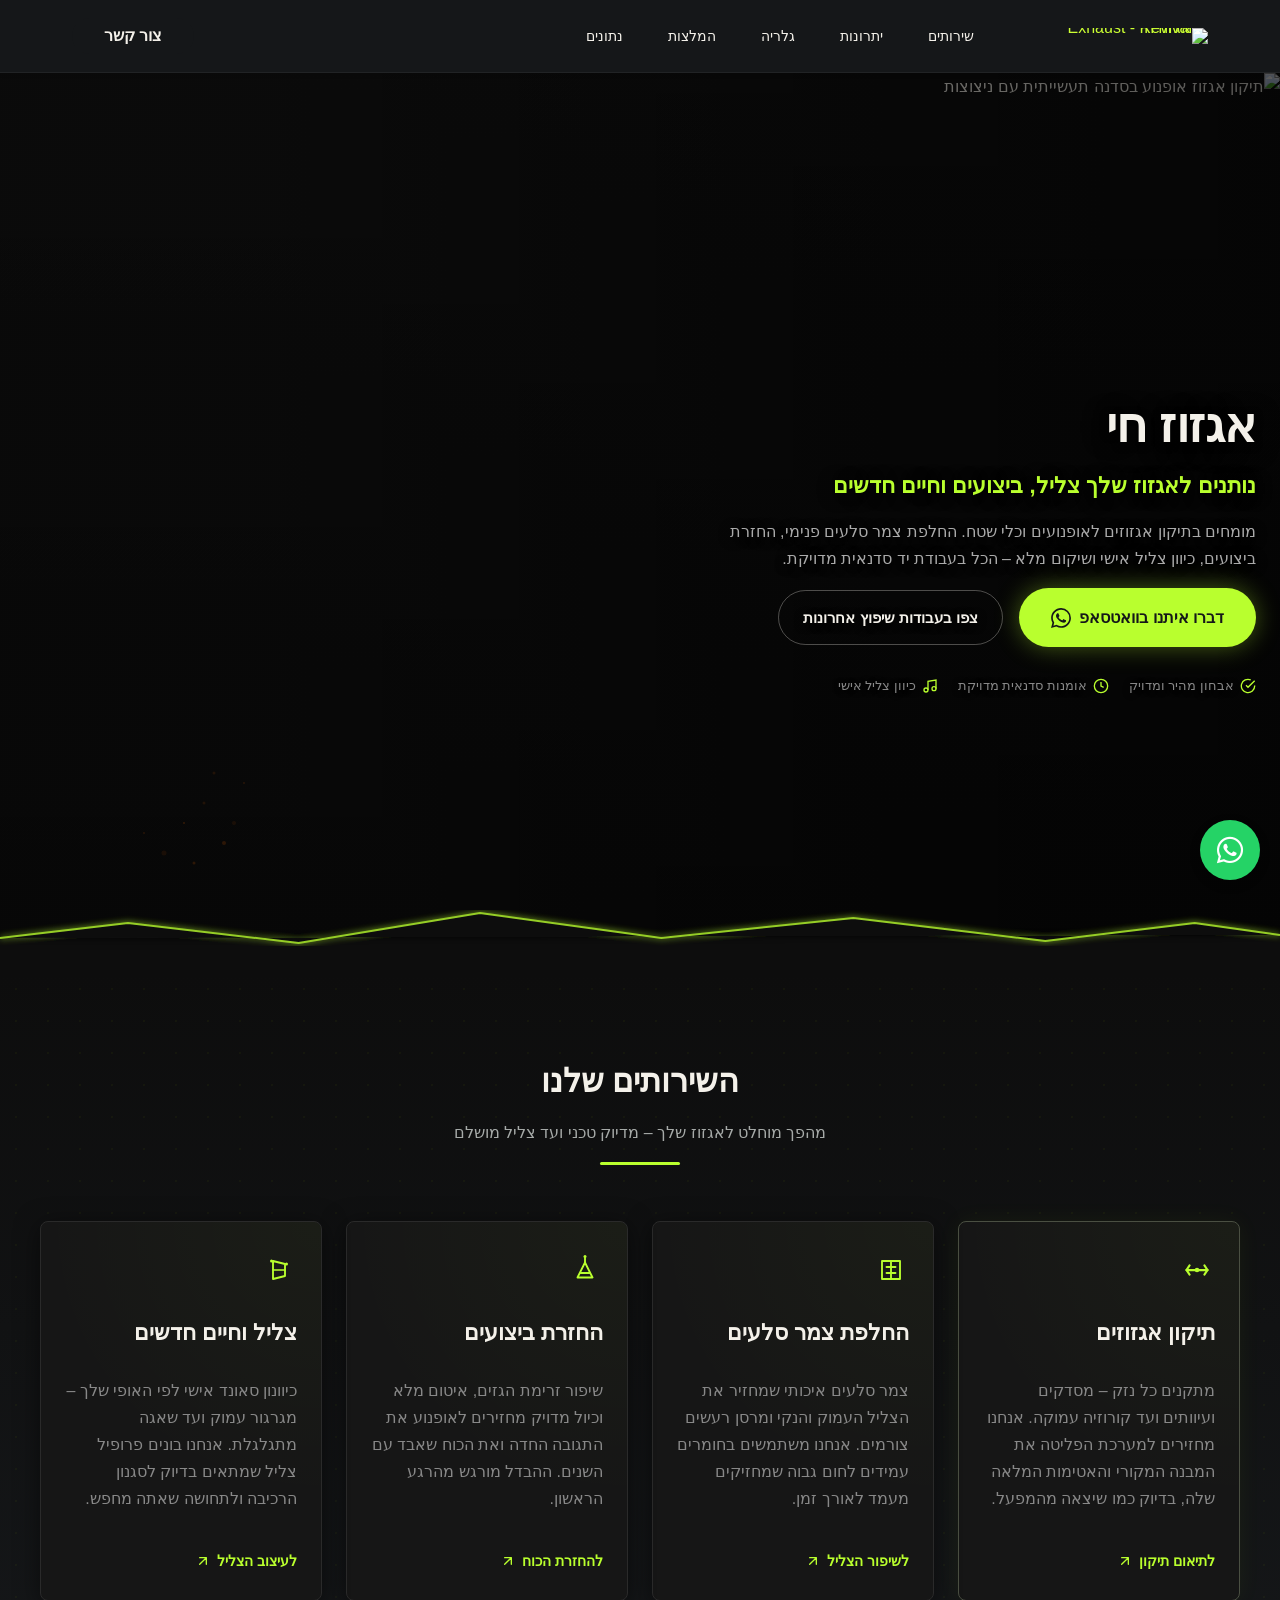
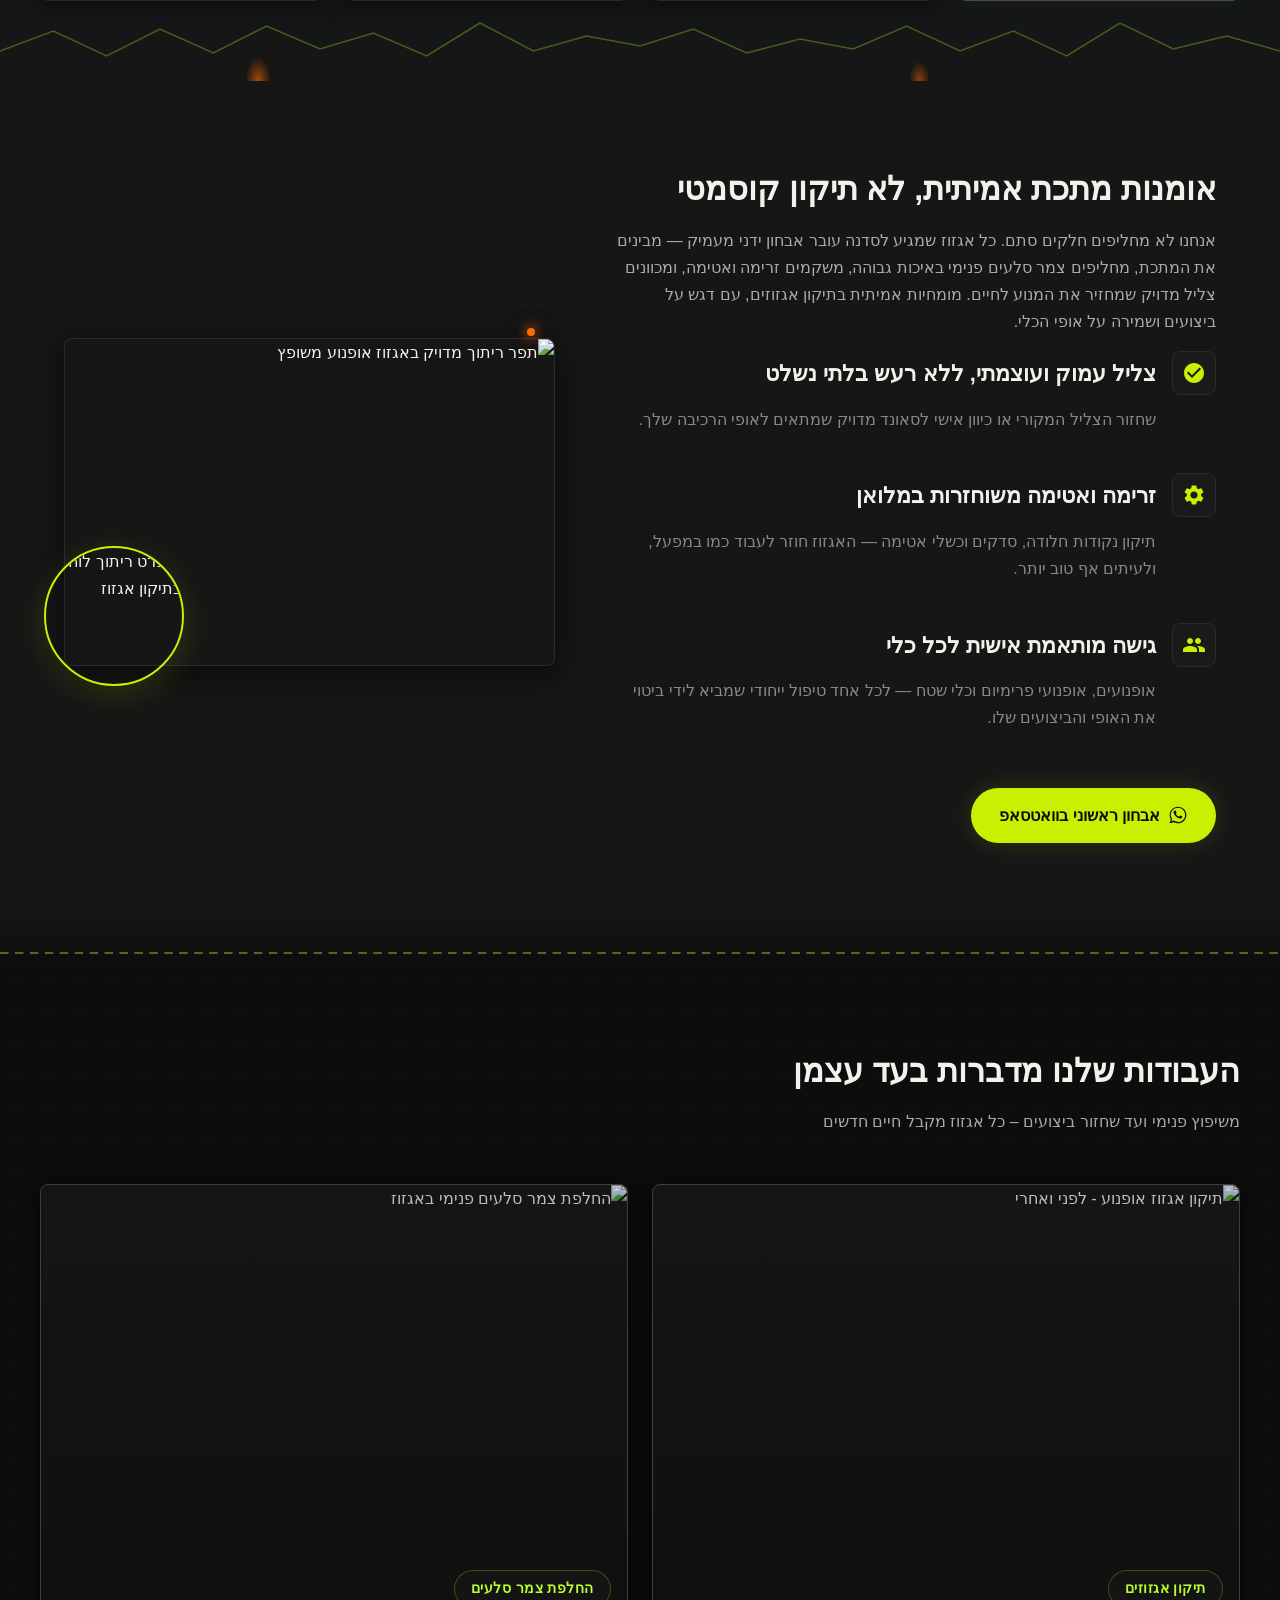
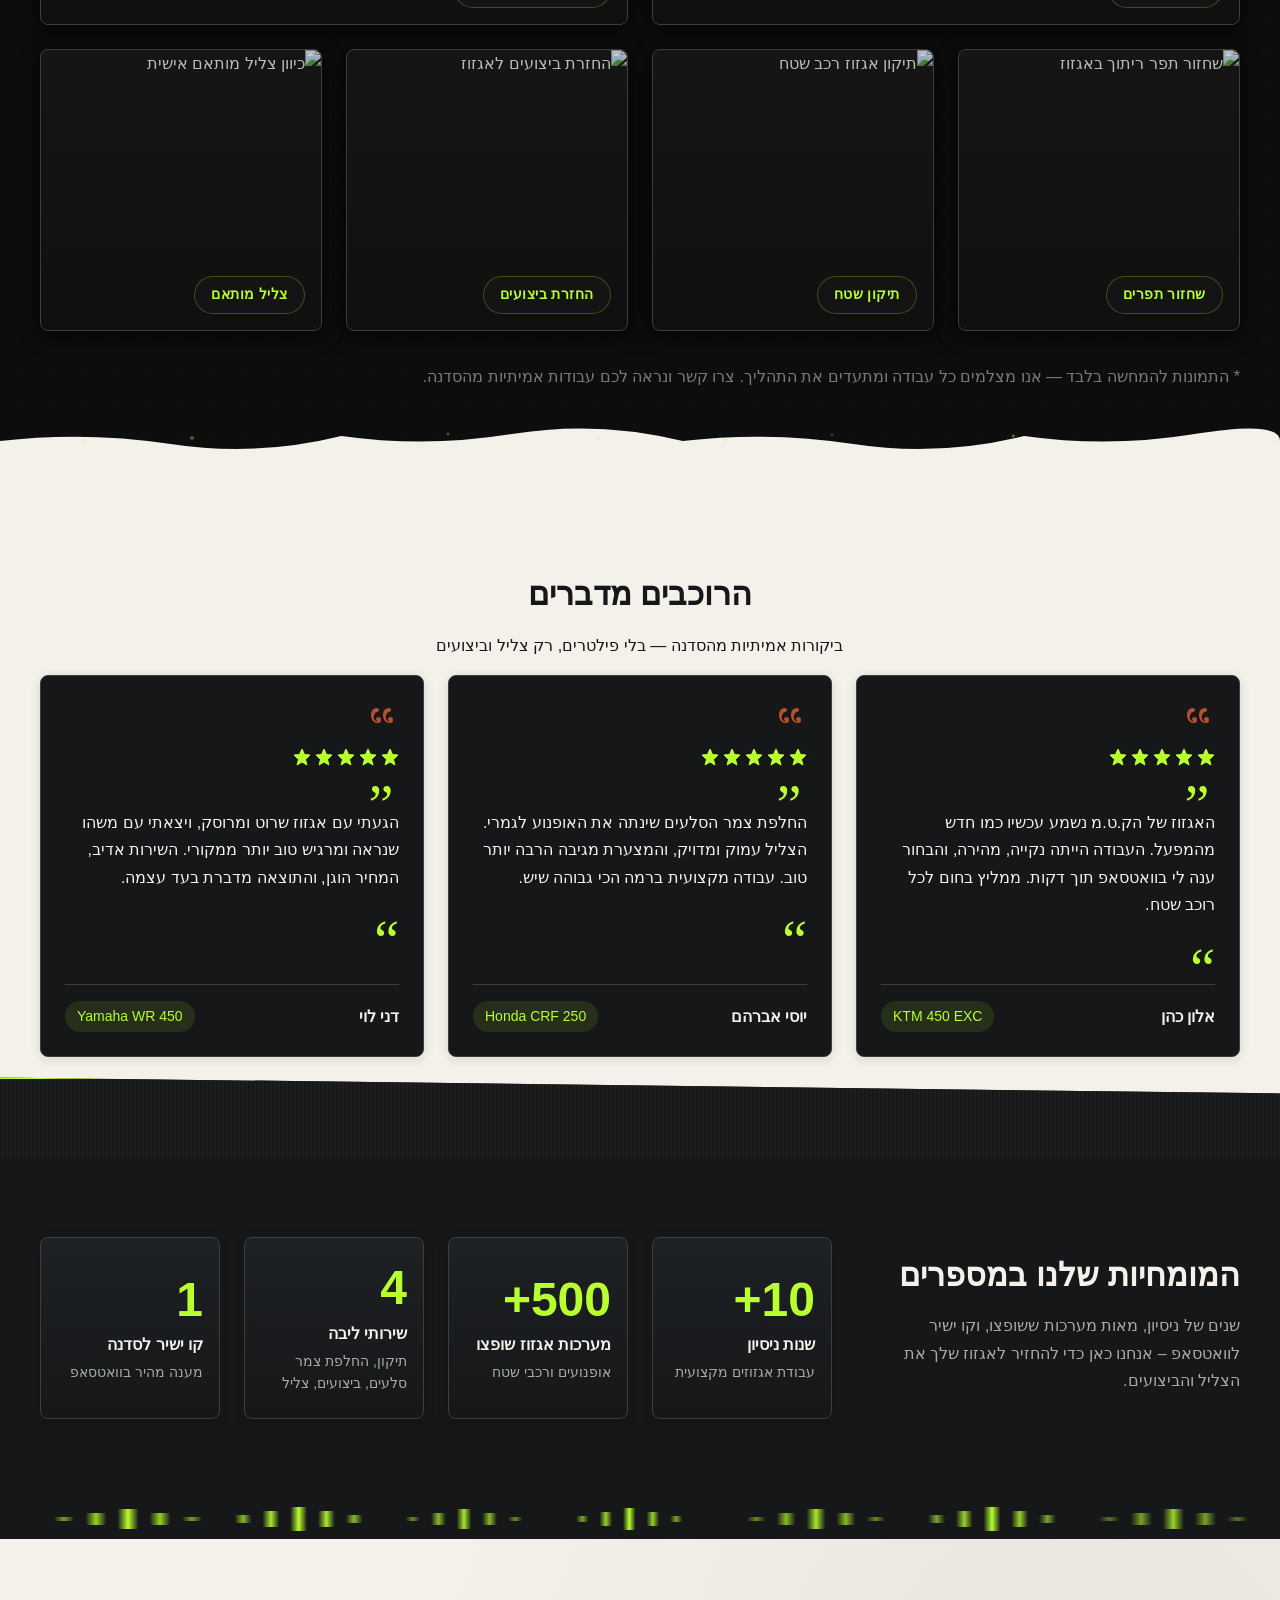
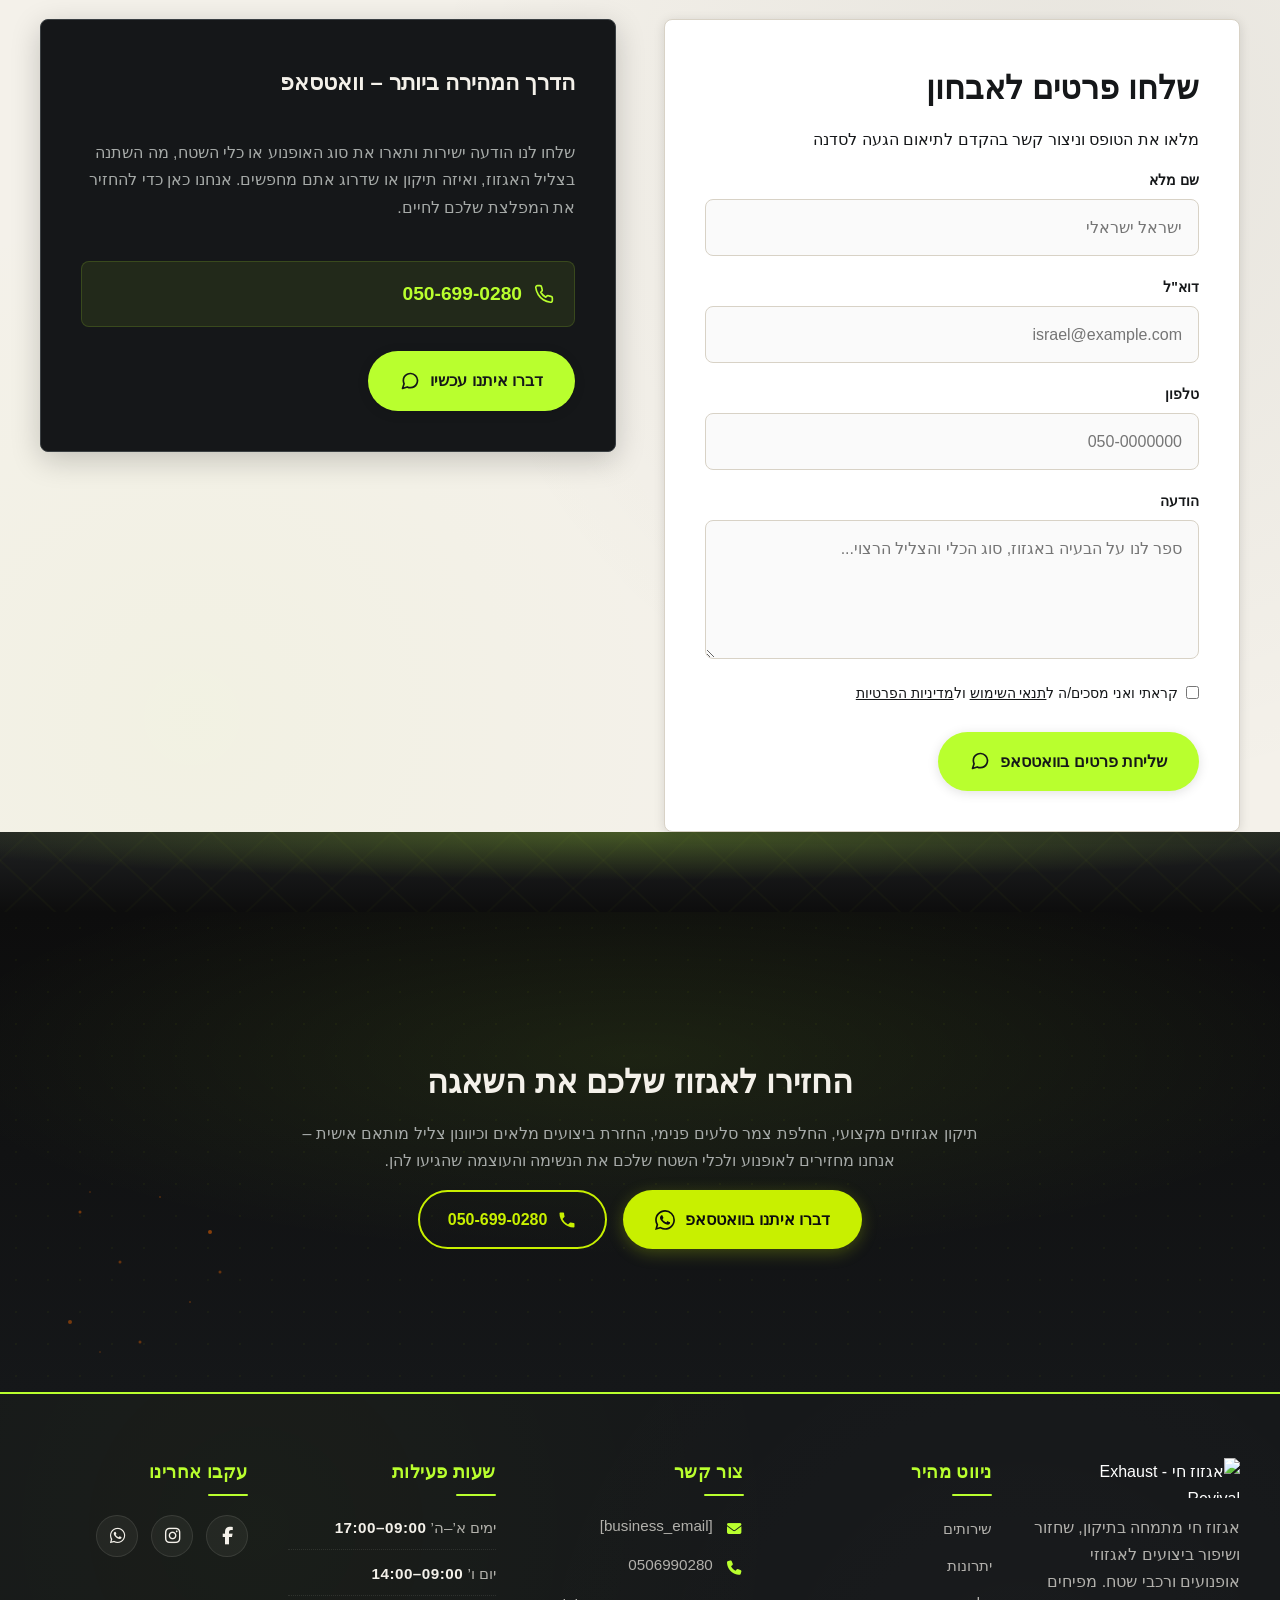
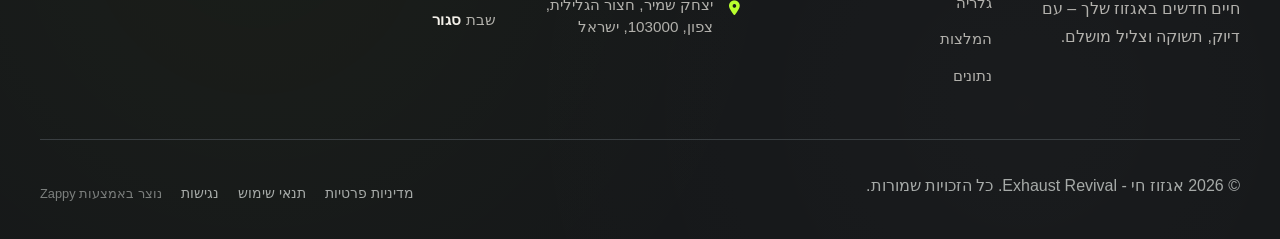
==== commit f41cff5f: "Background sync: Progressive GitHub Sync" ====
--- a/public/index.html
+++ b/public/index.html
@@ -1 +1 @@
-<!doctype html><html dir="rtl" lang="he"><head><meta charset="UTF-8"><meta content="width=device-width,initial-scale=1" name="viewport"><meta content="index, follow" name="robots"><title>החייאו את המפלצת — תיקון אגזוזים — אגזוז חי - Exhaust Revival</title><meta content="סדנת אגזוזים שמחזירה לחיים מערכות פליטה שחוקות. תיקון, שיפוץ והחלפת צמר סלעים עם צליל מותאם אישית לאופנוע ורכב שטח. היכנסו עכשיו ותנו למנוע שלכם לשאוג מחדש!" name="description"><meta content="תיקון אגזוזים, שיפוץ אגזוז לאופנוע, החלפת צמר סלעים באגזוז, שדרוג אגזוז רכב שטח, סדנת אגזוזים" name="keywords"><link href="/assets/favicon.ico" rel="icon" type="image/x-icon"><link href="/assets/favicon-16x16.png" rel="icon" type="image/png" sizes="16x16"><link href="/assets/favicon-32x32.png" rel="icon" type="image/png" sizes="32x32"><link href="/assets/favicon-48x48.png" rel="icon" type="image/png" sizes="48x48"><link href="/assets/favicon-192x192.png" rel="icon" type="image/png" sizes="192x192"><link href="/assets/favicon-512x512.png" rel="icon" type="image/png" sizes="512x512"><link href="/assets/apple-touch-icon.png" rel="apple-touch-icon"><script>!function(){"use strict";var t="23bdfa8f-ff53-44e0-b610-9c4366d4aa50",e="https://api.zappy5.com/api/analytics/track",a=18e5,n=2592e6,o=!0,i=!0,r=!0;var s=function(){var e="zappy_visitor_"+t,a=null;try{if(a=localStorage.getItem(e)){var o=JSON.parse(a),i=Date.now();if(i-o.created<n)return o.lastSeen=i,localStorage.setItem(e,JSON.stringify(o)),o.id}}catch(t){console.warn("Zappy Analytics: LocalStorage not available")}var r="zv_"+Date.now()+"_"+Math.random().toString(36).substr(2,9);try{localStorage.setItem(e,JSON.stringify({id:r,created:Date.now(),lastSeen:Date.now()}))}catch(t){}return r}(),c=function(){var e="zappy_session_"+t,n=null;try{if(n=sessionStorage.getItem(e)){var o=JSON.parse(n),i=Date.now();if(i-o.timestamp<a)return o.timestamp=i,sessionStorage.setItem(e,JSON.stringify(o)),o.id}}catch(t){console.warn("Zappy Analytics: SessionStorage not available")}var r="zs_"+Date.now()+"_"+Math.random().toString(36).substr(2,9);try{sessionStorage.setItem(e,JSON.stringify({id:r,timestamp:Date.now()}))}catch(t){}return r}();function l(a,n){n=n||{};var o={website_id:t,event_type:a,page_path:window.location.pathname,referrer:document.referrer||"direct",visitor_id:s,session_id:c,metadata:n};if(navigator.sendBeacon){var i=new Blob([JSON.stringify(o)],{type:"application/json"});navigator.sendBeacon(e,i)}else fetch(e,{method:"POST",headers:{"Content-Type":"application/json"},body:JSON.stringify(o),keepalive:!0}).catch(function(t){console.warn("Zappy Analytics: Failed to track event",t)})}o&&l("pageview",{title:document.title,url:window.location.href}),i&&document.addEventListener("click",function(t){var e=t.target;if("BUTTON"===e.tagName||e.closest("button")){var a="BUTTON"===e.tagName?e:e.closest("button");l("click",{element:"button",text:a.textContent.trim().substring(0,100),id:a.id||null,class:a.className||null})}else if("A"===e.tagName||e.closest("a")){var n="A"===e.tagName?e:e.closest("a");l("navigation",{element:"link",text:n.textContent.trim().substring(0,100),href:n.href,external:n.hostname!==window.location.hostname})}},!0),r&&document.addEventListener("submit",function(t){var e=t.target;l("form_submit",{form_id:e.id||null,form_name:e.name||null,form_action:e.action||null,form_method:e.method||"GET"})},!0);var d=Date.now();window.addEventListener("beforeunload",function(){l("page_unload",{time_on_page:Math.floor((Date.now()-d)/1e3),page_path:window.location.pathname})}),window.zappyAnalytics={track:l,getVisitorId:function(){return s},getSessionId:function(){return c}}}()</script><meta content="החייאו את המפלצת — תיקון אגזוזים — אגזוז חי - Exhaust Revival" property="og:title"><meta content="סדנת אגזוזים שמחזירה לחיים מערכות פליטה שחוקות. תיקון, שיפוץ והחלפת צמר סלעים עם צליל מותאם אישית לאופנוע ורכב שטח. היכנסו עכשיו ותנו למנוע שלכם לשאוג מחדש!" property="og:description"><meta content="summary_large_image" name="twitter:card"><meta content="החייאו את המפלצת — תיקון אגזוזים — אגזוז חי - Exhaust Revival" name="twitter:title"><meta content="סדנת אגזוזים שמחזירה לחיים מערכות פליטה שחוקות. תיקון, שיפוץ והחלפת צמר סלעים עם צליל מותאם אישית לאופנוע ורכב שטח. היכנסו עכשיו ותנו למנוע שלכם לשאוג מחדש!" name="twitter:description"><meta content="website" property="og:type"><meta content="he_IL" property="og:locale"><link href="https://cdnjs.cloudflare.com/ajax/libs/font-awesome/6.4.0/css/all.min.css" rel="stylesheet"><style>.skip-link{position:absolute;top:0;left:0;transform:translateY(-200%);padding:12px 18px;background:var(--bg-dark,#1a1a1a);color:var(--text-light,#fff);font-weight:600;border-radius:0 0 8px 0;z-index:10000}.skip-link:focus{transform:none;outline:2px solid var(--ring,#fff);outline-offset:2px}:focus-visible{outline:2px solid var(--ring,currentColor);outline-offset:3px}</style><link href="/assets/favicon.ico" rel="icon" type="image/x-icon"><link href="/assets/favicon-16x16.png" rel="icon" type="image/png" sizes="16x16"><link href="/assets/favicon-32x32.png" rel="icon" type="image/png" sizes="32x32"><link href="/assets/favicon-48x48.png" rel="icon" type="image/png" sizes="48x48"><link href="/assets/favicon-192x192.png" rel="icon" type="image/png" sizes="192x192"><link href="/assets/favicon-512x512.png" rel="icon" type="image/png" sizes="512x512"><link href="/assets/apple-touch-icon.png" rel="apple-touch-icon"><link href="https://cdn.jsdelivr.net/npm/vanilla-cookieconsent@3/dist/cookieconsent.css" rel="stylesheet"><script src="https://cdn.jsdelivr.net/npm/vanilla-cookieconsent@3/dist/cookieconsent.umd.js"></script><script src="https://cdn.jsdelivr.net/gh/mickidum/acc_toolbar/acctoolbar/acctoolbar.min.js"></script><link href="/styles.css" rel="stylesheet"><script>window.ZAPPY_WEBSITE_ID="23bdfa8f-ff53-44e0-b610-9c4366d4aa50",window.ZAPPY_API_BASE="https://api.zappy5.com"</script><style id="zappy-dropdown-submenu-styles">#navMenu li:has(.sub-menu),.nav-menu li:has(.sub-menu),.navbar li:has(.sub-menu),nav li:has(.sub-menu){position:relative}#navMenu .sub-menu,.nav-menu .sub-menu,.navbar .sub-menu,nav .sub-menu{display:block!important;position:absolute!important;top:100%;left:0;min-width:220px;background:#fff;border-radius:8px;box-shadow:0 8px 25px rgba(0,0,0,.15);padding:8px 0;opacity:0;visibility:hidden;transform:translateY(10px);transition:all .3s ease;z-index:1000;list-style:none;pointer-events:none}#navMenu li:hover>.sub-menu,.nav-menu li:hover>.sub-menu,.navbar li:hover>.sub-menu,nav li:hover>.sub-menu{opacity:1!important;visibility:visible!important;transform:translateY(0)!important;pointer-events:auto!important}.sub-menu li{list-style:none;margin:0;padding:0}.sub-menu a{display:block!important;padding:10px 16px!important;color:var(--text-dark,#333)!important;font-weight:500;text-decoration:none;white-space:nowrap;transition:background-color .2s}.sub-menu .zappy-nav-child>a{padding-left:28px!important;font-size:.9em!important;opacity:.85!important}[dir=rtl] .sub-menu .zappy-nav-child>a,html[lang=ar] .sub-menu .zappy-nav-child>a,html[lang=he] .sub-menu .zappy-nav-child>a{padding-left:10px!important;padding-right:28px!important}.sub-menu .zappy-nav-parent>a{font-weight:600!important}.sub-menu a:hover{background-color:#f5f5f5}[dir=rtl] .nav-menu .sub-menu,[dir=rtl] .navbar .sub-menu,[dir=rtl] nav .sub-menu,html[lang=ar] .nav-menu .sub-menu,html[lang=ar] .navbar .sub-menu,html[lang=ar] nav .sub-menu,html[lang=he] .nav-menu .sub-menu,html[lang=he] .navbar .sub-menu,html[lang=he] nav .sub-menu{left:auto!important;right:0!important}.sub-menu:empty,.sub-menu:not(:has(li)):not(:has(> a)),.sub-menu:not(:has(li:not(.zappy-hidden-menu-item))):not(:has(> a)){display:none!important;opacity:0!important;visibility:hidden!important;pointer-events:none!important}li:has(.menu-group-title):hover>.sub-menu{opacity:1!important;visibility:visible!important;transform:translateY(0)!important;pointer-events:auto!important}#navMenu>li>.menu-group-title,.nav-menu>li>.menu-group-title{display:inline-block;padding:.5rem 1rem;cursor:default;user-select:none}@media (max-width:768px){#navMenu .sub-menu,.nav-menu .sub-menu,.navbar .sub-menu,nav .sub-menu{position:static!important;transform:none!important;box-shadow:none!important;background:0 0!important;max-height:0;overflow:hidden;opacity:0;visibility:hidden;transition:max-height .3s ease,opacity .3s ease;padding:0!important;border-radius:0!important}#navMenu .sub-menu.mobile-expanded,.nav-menu .sub-menu.mobile-expanded,.navbar .sub-menu.mobile-expanded{max-height:none!important;overflow-y:visible!important;opacity:1!important;visibility:visible!important;padding:8px 0 8px 16px!important}[dir=rtl] .sub-menu.mobile-expanded,html[lang=he] .sub-menu.mobile-expanded{padding:8px 16px 8px 0!important}#navMenu li:hover>.sub-menu,.nav-menu li:hover>.sub-menu,.navbar li:hover>.sub-menu,nav li:hover>.sub-menu{opacity:0;visibility:hidden;pointer-events:none}#navMenu li>.sub-menu.mobile-expanded,.nav-menu li>.sub-menu.mobile-expanded,.navbar li>.sub-menu.mobile-expanded,nav li>.sub-menu.mobile-expanded{opacity:1!important;visibility:visible!important;pointer-events:auto!important}#navMenu li:has(.sub-menu),.nav-menu li:has(.sub-menu),.navbar li:has(.sub-menu),nav li:has(.sub-menu){display:flex!important;flex-wrap:wrap!important;align-items:center!important;position:relative!important;min-height:44px!important}#navMenu li:has(.sub-menu)>a,.nav-menu li:has(.sub-menu)>a,.navbar li:has(.sub-menu)>a,nav li:has(.sub-menu)>a{flex:1!important;min-width:0!important}#navMenu li:has(.sub-menu)>.menu-group-title,.nav-menu li:has(.sub-menu)>.menu-group-title,.navbar li:has(.sub-menu)>.menu-group-title,nav li:has(.sub-menu)>.menu-group-title{flex:1!important;min-width:0!important;padding:0!important;line-height:inherit!important}#navMenu li:has(.sub-menu)>.sub-menu,.nav-menu li:has(.sub-menu)>.sub-menu,.navbar li:has(.sub-menu)>.sub-menu,nav li:has(.sub-menu)>.sub-menu{flex-basis:100%!important;width:100%!important}#navMenu li:has(.sub-menu)>a [class*=arrow],#navMenu li:has(.sub-menu)>a [class*=chevron],.nav-menu li:has(.sub-menu)>a .fa-angle-down,.nav-menu li:has(.sub-menu)>a .fa-chevron-down,.nav-menu li:has(.sub-menu)>a [class*=arrow],.nav-menu li:has(.sub-menu)>a [class*=chevron],nav li:has(.sub-menu)>a [class*=arrow],nav li:has(.sub-menu)>a [class*=chevron]{display:none!important;visibility:hidden!important}.mobile-submenu-toggle{display:flex!important;align-items:center!important;justify-content:center!important;width:44px!important;height:auto!important;background:0 0!important;border:none!important;cursor:pointer!important;color:var(--text-light)!important;position:static!important;flex-shrink:0!important;align-self:stretch!important;z-index:2!important;padding:0!important;margin:0!important}.mobile-submenu-toggle::after{content:''!important;width:0!important;height:0!important;border-left:6px solid transparent!important;border-right:6px solid transparent!important;border-top:7px solid currentColor!important;transition:transform .3s ease!important}.mobile-submenu-toggle.expanded::after{transform:rotate(180deg)!important}.sub-menu a{padding:10px 0!important;display:block!important;color:var(--text-light)!important;white-space:normal!important}.sub-menu .zappy-nav-child>a{padding-left:28px!important;font-size:.9em!important;opacity:.85!important}[dir=rtl] .sub-menu .zappy-nav-child>a,html[lang=ar] .sub-menu .zappy-nav-child>a,html[lang=he] .sub-menu .zappy-nav-child>a{padding-left:0!important;padding-right:28px!important}.sub-menu .zappy-nav-parent>a{font-weight:600!important}#navMenu.active,.nav-menu.active{max-width:100vw!important;overflow-x:hidden!important;box-sizing:border-box!important}.navbar .sub-menu li a,.zappy-products-dropdown .sub-menu a,nav.navbar .sub-menu li a{color:var(--text-light)!important}}@media (min-width:769px){.mobile-submenu-toggle{display:none!important}}</style><style id="zappy-widget-visibility">html[dir=rtl] .whatsapp-float{right:20px!important;left:auto!important}html:not([dir]) .whatsapp-float,html[dir=ltr] .whatsapp-float{left:20px!important;right:auto!important}html[dir=rtl] #mic-access-tool-general-button,html[dir=rtl] #mic-init-access-tool #mic-access-tool-general-button,html[dir=rtl] #mic-init-access-tool .mic-access-tool-general-button,html[dir=rtl] ._access-icon,html[dir=rtl] .mic-access-tool-general-button{left:20px!important;right:auto!important}html:not([dir]) #mic-access-tool-general-button,html:not([dir]) #mic-init-access-tool #mic-access-tool-general-button,html:not([dir]) #mic-init-access-tool .mic-access-tool-general-button,html:not([dir]) ._access-icon,html:not([dir]) .mic-access-tool-general-button,html[dir=ltr] #mic-access-tool-general-button,html[dir=ltr] #mic-init-access-tool #mic-access-tool-general-button,html[dir=ltr] #mic-init-access-tool .mic-access-tool-general-button,html[dir=ltr] ._access-icon,html[dir=ltr] .mic-access-tool-general-button{right:20px!important;left:auto!important}@media (max-width:768px){.whatsapp-float{display:flex!important}}@media (min-width:769px){.whatsapp-float{display:flex!important}}@media (max-width:768px){#mic-access-tool-general-button,#mic-init-access-tool #mic-access-tool-general-button,#mic-init-access-tool .mic-access-tool-general-button,._access-icon,.mic-access-tool-general-button{display:flex!important;visibility:visible!important;opacity:1!important;pointer-events:auto!important}#mic-access-tool-box.opened-mic-access-tool,#mic-init-access-tool #mic-access-tool-box.opened-mic-access-tool,.mic-access-tool-box.opened-mic-access-tool{visibility:visible!important;opacity:1!important;pointer-events:auto!important}}@media (min-width:769px){#mic-access-tool-general-button,#mic-init-access-tool #mic-access-tool-general-button,#mic-init-access-tool .mic-access-tool-general-button,._access-icon,.mic-access-tool-general-button{display:flex!important;visibility:visible!important;opacity:1!important;pointer-events:auto!important}#mic-access-tool-box.opened-mic-access-tool,#mic-init-access-tool #mic-access-tool-box.opened-mic-access-tool,.mic-access-tool-box.opened-mic-access-tool{visibility:visible!important;opacity:1!important;pointer-events:auto!important}}</style></head><body><a href="#main" class="skip-link">דלג לתוכן הראשי</a><nav class="navbar" dir="rtl"><button class="mobile-toggle" aria-label="Menu" id="mobileToggle"><svg viewBox="0 0 24 24" fill="none" height="24" width="24" class="hamburger-icon"><path d="M3 12h18M3 6h18M3 18h18" stroke="currentColor" stroke-width="2" stroke-linecap="round"/></svg> <svg viewBox="0 0 24 24" fill="none" height="24" width="24" class="close-icon" style="display:none"><path d="M18 6L6 18M6 6l12 12" stroke="currentColor" stroke-width="2" stroke-linecap="round"/></svg></button> <button class="phone-header-btn" aria-label="Call" data-phone="[business_phone]"><svg viewBox="0 0 24 24" fill="currentColor" height="20" width="20"><path d="M22 16.92v3a2 2 0 0 1-2.18 2 19.79 19.79 0 0 1-8.63-3.07 19.5 19.5 0 0 1-6-6 19.79 19.79 0 0 1-3.07-8.67A2 2 0 0 1 4.11 2h3a2 2 0 0 1 2 1.72 12.84 12.84 0 0 0 .7 2.81 2 2 0 0 1-.45 2.11L8.09 9.91a16 16 0 0 0 6 6l1.27-1.27a2 2 0 0 1 2.11-.45 12.84 12.84 0 0 0 2.81.7A2 2 0 0 1 22 16.92z"/></svg></button><div class="nav-container"><div class="nav-right-group"><div class="nav-brand"><a href="/" class="logo-link"><img alt="אגזוז חי - Exhaust Revival" src="/assets/site-----image-1.webp" class="logo"></a></div><ul class="nav-menu" id="navMenu"><li><a href="#services">שירותים</a></li><li><a href="#benefits">יתרונות</a></li><li><a href="#gallery">גלריה</a></li><li><a href="#testimonials">המלצות</a></li><li><a href="#stats">נתונים</a></li><li class="mobile-contact-link nav-cta-mobile-item"><a href="#contact" class="nav-cta-btn">צור קשר</a></li></ul></div><div class="nav-cta-container"><a href="#contact" class="nav-cta-btn">צור קשר</a></div></div></nav><script>window.addEventListener("load",function(){const e=document.querySelector(".navbar, nav, header");if(!e)return void console.log("[Navbar] Navbar element not found");let t=document.getElementById("mobileToggle")||document.querySelector(".mobile-toggle")||document.querySelector(".hamburger")||document.querySelector(".hamburger-menu")||document.querySelector(".menu-toggle")||document.querySelector(".burger-menu")||document.querySelector('[aria-label="Menu"]')||document.querySelector('[aria-label="תפריט"]');const o=document.querySelector(".phone-header-btn"),n=window.getComputedStyle(e);let r=n.backgroundColor;if(console.log("[Navbar] Initial navbar background:",r),"transparent"===r||"rgba(0, 0, 0, 0)"===r||r.startsWith("rgba")&&r.includes(", 0)")){const e=n.backgroundImage;if(e&&"none"!==e)console.log("[Navbar] Navbar has background image/gradient, using dark text"),r="rgb(240, 240, 240)";else{const e=window.getComputedStyle(document.body).backgroundColor;console.log("[Navbar] Navbar transparent, using body background:",e),r=e}}const a=r.match(/\d+/g);if(a&&a.length>=3){const e=(.299*parseInt(a[0])+.587*parseInt(a[1])+.114*parseInt(a[2]))/255;console.log("[Navbar] Mobile button colors preserved from Claude CSS (luminance:",e.toFixed(2)+")");const n=document.createElement("style");n.id="zappy-mobile-nav-fix";document.documentElement.lang;document.documentElement.dir,n.textContent='\n        /* Hide mobile buttons on desktop, show only on mobile */\n        @media (min-width: 769px) {\n          .mobile-toggle,\n          .phone-header-btn {\n            display: none !important;\n          }\n        }\n        \n        /* Show and position mobile buttons correctly on mobile */\n        @media (max-width: 768px) {\n          .navbar,\n          nav.navbar {\n            min-height: 70px !important;\n          }\n\n          .mobile-toggle,\n          .phone-header-btn {\n            position: absolute !important;\n            top: 0 !important;\n            bottom: 0 !important;\n            margin-top: auto !important;\n            margin-bottom: auto !important;\n            transform: none !important;\n            z-index: 1001 !important;\n            display: flex !important;\n            align-items: center !important;\n            justify-content: center !important;\n            width: 36px !important;\n            height: 36px !important;\n            border-radius: 50% !important;\n            border: none !important;\n            cursor: pointer !important;\n            padding: 6px !important;\n            background: none !important;\n            color: var(--nav-text, var(--text-light)) !important;\n            touch-action: manipulation !important;\n            -webkit-tap-highlight-color: transparent !important;\n          }\n\n          html[data-zappy-site-type="ecommerce"] .phone-header-btn,\n          body[data-zappy-site-type="ecommerce"] .phone-header-btn,\n          html[data-zappy-site-type="ecommerce"] header .phone-header-btn,\n          html[data-zappy-site-type="ecommerce"] nav .phone-header-btn {\n            display: none !important;\n            visibility: hidden !important;\n            width: 0 !important;\n            height: 0 !important;\n            min-width: 0 !important;\n            overflow: hidden !important;\n          }\n          \n          /* LTR positioning (default): hamburger LEFT, phone RIGHT */\n          html:not([dir="rtl"]):not([lang="he"]):not([lang="ar"]) .mobile-toggle,\n          html[dir="ltr"] .mobile-toggle {\n            left: 12px !important;\n            right: auto !important;\n          }\n          html:not([dir="rtl"]):not([lang="he"]):not([lang="ar"]) .phone-header-btn,\n          html[dir="ltr"] .phone-header-btn {\n            right: 12px !important;\n            left: auto !important;\n          }\n          \n          /* RTL positioning: hamburger RIGHT, phone LEFT */\n          html[dir="rtl"] .mobile-toggle,\n          html[lang="he"] .mobile-toggle,\n          html[lang="ar"] .mobile-toggle {\n            right: 12px !important;\n            left: auto !important;\n          }\n          html[dir="rtl"] .phone-header-btn,\n          html[lang="he"] .phone-header-btn,\n          html[lang="ar"] .phone-header-btn {\n            left: 12px !important;\n            right: auto !important;\n          }\n          \n          /* CRITICAL: Ensure nav-container has min-height on mobile */\n          /* All children are positioned absolutely/fixed on mobile, so height:auto collapses to 0 */\n          .nav-container {\n            min-height: 70px !important;\n            position: relative !important;\n          }\n          \n          /* Ensure SVG icons are properly sized and inherit color */\n          .mobile-toggle svg,\n          .phone-header-btn svg {\n            width: 24px !important;\n            height: 24px !important;\n            /* Don\'t force display - let JavaScript control hamburger/close toggle */\n          }\n          \n          /* Reset nav-cta-container on mobile - remove desktop box-shadow/padding */\n          /* that creates a visible ghost box when CTA button is hidden */\n          .nav-cta-container {\n            box-shadow: none !important;\n            padding: 0 !important;\n          }\n          \n          /* Hide nav-cta-container entirely on mobile when there\'s no lang-switcher */\n          /* (only the CTA button is inside, and it\'s hidden on mobile) */\n          .nav-cta-container:not(:has(.lang-switcher)) {\n            display: none !important;\n          }\n          \n          /* CRITICAL: Prevent hero image fade gradient from bleeding over headline text */\n          /* The .image-fade-gradient has bottom: -30px (extends below parent) */\n          /* On mobile stacked layout, this overlaps the h1 text below the image */\n          .hero-image-column {\n            overflow: hidden !important;\n          }\n          .image-fade-gradient {\n            bottom: 0 !important;\n          }\n          \n          /* Hide desktop language switcher on mobile - hamburger menu handles it */\n          /* High specificity to override stored CSS */\n          .lang-switcher,\n          .nav-cta-container .lang-switcher,\n          .nav-container .lang-switcher,\n          .navbar .lang-switcher,\n          .navbar .nav-cta-container .lang-switcher {\n            display: none !important;\n          }\n        }\n      ';const r=document.getElementById("zappy-mobile-nav-fix");r&&r.remove(),document.head.appendChild(n),console.log("[Navbar] Critical CSS injected for mobile nav positioning");const i=window.innerWidth<=768;if(t){const e=t.querySelector(".hamburger-icon"),o=t.querySelector(".close-icon");e&&(e.style.setProperty("width","24px","important"),e.style.setProperty("height","24px","important"),e.style.setProperty("display","block","important")),o&&(o.style.setProperty("width","24px","important"),o.style.setProperty("height","24px","important"),o.style.setProperty("display","none","important")),i?(t.style.setProperty("position","absolute","important"),t.style.setProperty("top","0","important"),t.style.setProperty("bottom","0","important"),t.style.setProperty("margin-top","auto","important"),t.style.setProperty("margin-bottom","auto","important"),t.style.setProperty("transform","none","important"),t.style.setProperty("z-index","1001","important"),t.style.removeProperty("left"),t.style.removeProperty("right"),console.log("[Navbar] Mobile toggle positioning applied (mobile viewport)")):(t.style.removeProperty("position"),t.style.removeProperty("top"),t.style.removeProperty("transform"),t.style.removeProperty("z-index"),t.style.removeProperty("left"),t.style.removeProperty("right"),console.log("[Navbar] Desktop viewport - cleared mobile toggle inline positioning"))}if(o){const e=o.querySelector("svg");e&&(e.style.width="24px",e.style.height="24px",e.setAttribute("width","24"),e.setAttribute("height","24")),i?(o.style.setProperty("position","absolute","important"),o.style.setProperty("top","0","important"),o.style.setProperty("bottom","0","important"),o.style.setProperty("margin-top","auto","important"),o.style.setProperty("margin-bottom","auto","important"),o.style.setProperty("transform","none","important"),o.style.setProperty("z-index","1001","important"),o.style.removeProperty("left"),o.style.removeProperty("right"),console.log("[Navbar] Phone button positioning applied (mobile viewport)")):(o.style.removeProperty("position"),o.style.removeProperty("top"),o.style.removeProperty("transform"),o.style.removeProperty("z-index"),o.style.removeProperty("left"),o.style.removeProperty("right"),console.log("[Navbar] Desktop viewport - cleared phone button inline positioning"))}}else console.log("[Navbar] Could not parse background color:",r);t=document.getElementById("mobileToggle")||document.querySelector(".mobile-toggle")||document.querySelector(".hamburger")||document.querySelector(".hamburger-menu")||document.querySelector(".menu-toggle")||document.querySelector(".burger-menu")||document.querySelector('[aria-label="Menu"]')||document.querySelector('[aria-label="תפריט"]');const i=document.getElementById("navMenu")||document.querySelector(".nav-menu")||document.querySelector(".nav-links")||document.querySelector("nav ul:not(.submenu)");if(!t||!i)return void console.log("[Navbar] Mobile toggle or menu not found:",{toggle:!!t,menu:!!i});i.id||(i.id="navMenu"),console.log("[Navbar] Initializing mobile menu...");const l=t.cloneNode(!0);t.parentNode.replaceChild(l,t);var s=0;function p(e){var t=Date.now();t-s<300||(s=t,function(e){e.preventDefault(),e.stopPropagation();const t=l.querySelector(".hamburger-icon"),o=l.querySelector(".close-icon");i.classList.contains("active")?(i.classList.remove("active"),t&&t.style.setProperty("display","block","important"),o&&o.style.setProperty("display","none","important"),document.body.style.overflow="",document.body.classList.remove("menu-open"),console.log("[Navbar] Menu closed")):(i.classList.add("active"),t&&t.style.setProperty("display","none","important"),o&&o.style.setProperty("display","block","important"),document.body.style.overflow="hidden",document.body.classList.add("menu-open"),console.log("[Navbar] Menu opened"))}(e))}l.addEventListener("click",p),l.addEventListener("touchend",p),document.addEventListener("keydown",function(e){if(("Escape"===e.key||"Esc"===e.key)&&i.classList.contains("active")){const e=l.querySelector(".hamburger-icon"),t=l.querySelector(".close-icon");i.classList.remove("active"),e&&e.style.setProperty("display","block","important"),t&&t.style.setProperty("display","none","important"),document.body.style.overflow="",document.body.classList.remove("menu-open"),console.log("[Navbar] Menu closed (Escape)")}}),i.querySelectorAll("a").forEach(function(e){e.addEventListener("click",function(){if("#"===this.getAttribute("href"))return;const e=l.querySelector(".hamburger-icon"),t=l.querySelector(".close-icon");i.classList.remove("active"),e&&e.style.setProperty("display","block","important"),t&&t.style.setProperty("display","none","important"),document.body.style.overflow="",document.body.classList.remove("menu-open"),console.log("[Navbar] Menu closed (link clicked)")})});var m=i.querySelectorAll(".dropdown-toggle");m.forEach(function(e){e.addEventListener("click",function(e){e.preventDefault(),e.stopPropagation();var t=this.closest(".nav-dropdown");t&&(t.parentNode.querySelectorAll(".nav-dropdown.open").forEach(function(e){e!==t&&e.classList.remove("open")}),t.classList.toggle("open"),console.log("[Navbar] Dropdown toggled:",t.classList.contains("open")?"open":"closed"))})}),document.addEventListener("click",function(e){e.target.closest(".nav-dropdown")||document.querySelectorAll(".nav-dropdown.open").forEach(function(e){e.classList.remove("open")})}),console.log("[Navbar] Dropdown handlers initialized for "+m.length+" dropdowns"),o&&o.addEventListener("click",function(){const e=document.querySelectorAll('a[href^="tel:"]'),t=e.length>0?e[0].getAttribute("href").replace("tel:",""):"[business_phone]";window.location.href="tel:"+t,console.log("[Navbar] Phone button clicked")}),console.log("[Navbar] Mobile menu initialized successfully")})</script><main id="main"><section class="index-hero-section" data-band-index="0" data-layout-spec="בית-hero" id="hero" data-hero-type="fullscreen-scrim"><div class="index-hero-section__bg-media"><img alt="תיקון אגזוז אופנוע בסדנה תעשייתית עם ניצוצות" src="/assets/site-index-hero-image-1.webp" data-context="A dramatic close-up of a motorcycle exhaust pipe being welded or repaired in a dim, smoky metal workshop. Sparks fly around the exhaust tip, with brushed steel textures and hot metal reflections visible. The atmosphere is cinematic, dark, and industrial, shot from a low angle to emphasize power and craftsmanship." data-placeholder="index-hero-image-1" height="800" loading="eager" width="1200" data-hero-bg="true" fetchpriority="high"></div><div class="index-hero-section__scrim" aria-hidden="true"></div><div class="index-hero-section__spark-motif" aria-hidden="true"><svg viewBox="0 0 200 200" fill="none" height="200" width="200" xmlns="http://www.w3.org/2000/svg"><circle cx="160" cy="160" r="2" fill="#FF6B00" opacity="0.6"/><circle cx="140" cy="120" r="1.5" fill="#FF6B00" opacity="0.4"/><circle cx="180" cy="100" r="1" fill="#FF6B00" opacity="0.5"/><circle cx="100" cy="170" r="2.5" fill="#FF6B00" opacity="0.3"/><circle cx="120" cy="140" r="1" fill="#FF6B00" opacity="0.7"/><circle cx="150" cy="90" r="1.5" fill="#FF6B00" opacity="0.4"/><circle cx="80" cy="150" r="1" fill="#FF6B00" opacity="0.5"/><circle cx="170" cy="140" r="2" fill="#FF6B00" opacity="0.3"/><circle cx="130" cy="180" r="1.5" fill="#FF6B00" opacity="0.6"/></svg></div><div class="index-hero-section__overlay"><div class="index-hero-section__content"><h1 class="index-hero-section__headline">אגזוז חי</h1><h3 class="index-hero-section__subtitle">נותנים לאגזוז שלך צליל, ביצועים וחיים חדשים</h3><p class="index-hero-section__description">מומחים בתיקון אגזוזים לאופנועים וכלי שטח. החלפת צמר סלעים פנימי, החזרת ביצועים, כיוון צליל אישי ושיקום מלא – הכל בעבודת יד סדנאית מדויקת.</p><div class="index-hero-section__cta-group"><a href="https://wa.me/972506990280" class="index-hero-section__cta-primary" target="_blank" rel="noopener noreferrer"><span>דברו איתנו בוואטסאפ</span> <svg viewBox="0 0 24 24" fill="currentColor" data-element-type="icon" data-icon-type="svg" xmlns="http://www.w3.org/2000/svg" height="20" width="20"><path d="M17.472 14.382c-.297-.149-1.758-.867-2.03-.967-.273-.099-.471-.148-.67.15-.197.297-.767.966-.94 1.164-.173.199-.347.223-.644.075-.297-.15-1.255-.463-2.39-1.475-.883-.788-1.48-1.761-1.653-2.059-.173-.297-.018-.458.13-.606.134-.133.298-.347.446-.52.149-.174.198-.298.298-.497.099-.198.05-.371-.025-.52-.075-.149-.669-1.612-.916-2.207-.242-.579-.487-.5-.669-.51-.173-.008-.371-.01-.57-.01-.198 0-.52.074-.792.372-.272.297-1.04 1.016-1.04 2.479 0 1.462 1.065 2.875 1.213 3.074.149.198 2.096 3.2 5.077 4.487.709.306 1.262.489 1.694.625.712.227 1.36.195 1.871.118.571-.085 1.758-.719 2.006-1.413.248-.694.248-1.289.173-1.413-.074-.124-.272-.198-.57-.347m-5.421 7.403h-.004a9.87 9.87 0 01-5.031-1.378l-.361-.214-3.741.982.998-3.648-.235-.374a9.86 9.86 0 01-1.51-5.26c.001-5.45 4.436-9.884 9.888-9.884 2.64 0 5.122 1.03 6.988 2.898a9.825 9.825 0 012.893 6.994c-.003 5.45-4.437 9.884-9.885 9.884m8.413-18.297A11.815 11.815 0 0012.05 0C5.495 0 .16 5.335.157 11.892c0 2.096.547 4.142 1.588 5.945L.057 24l6.305-1.654a11.882 11.882 0 005.683 1.448h.005c6.554 0 11.89-5.335 11.893-11.893a11.821 11.821 0 00-3.48-8.413z"/></svg> </a><a href="#recent-work" class="index-hero-section__cta-secondary">צפו בעבודות שיפוץ אחרונות</a></div><div class="index-hero-section__trust-line"><div class="index-hero-section__trust-item"><svg viewBox="0 0 24 24" fill="none" data-element-type="icon" data-icon-type="svg" height="16" width="16" stroke="currentColor" stroke-width="2"><path d="M22 11.08V12a10 10 0 11-5.93-9.14"/><polyline points="22 4 12 14.01 9 11.01"/></svg> <span>אבחון מהיר ומדויק</span></div><div class="index-hero-section__trust-item"><svg viewBox="0 0 24 24" fill="none" data-element-type="icon" data-icon-type="svg" height="16" width="16" stroke="currentColor" stroke-width="2"><circle cx="12" cy="12" r="10"/><path d="M12 6v6l4 2"/></svg> <span>אומנות סדנאית מדויקת</span></div><div class="index-hero-section__trust-item"><svg viewBox="0 0 24 24" fill="none" data-element-type="icon" data-icon-type="svg" height="16" width="16" stroke="currentColor" stroke-width="2"><path d="M9 18V5l12-2v13"/><circle cx="6" cy="18" r="3"/><circle cx="18" cy="16" r="3"/></svg> <span>כיוון צליל אישי</span></div></div></div></div><div class="index-hero-section__divider-wrapper" aria-hidden="true"><svg viewBox="0 0 1200 80" xmlns="http://www.w3.org/2000/svg" aria-hidden="true" data-no-icon-edit="true" preserveAspectRatio="none"><defs><filter height="120%" id="glow-seam" width="120%" x="-10%" y="-10%"><feGaussianBlur result="blur" stdDeviation="3"/><feMerge><feMergeNode in="blur"/><feMergeNode in="SourceGraphic"/></feMerge></filter></defs><path d="M0,80 L0,45 L120,30 L280,50 L450,20 L620,45 L800,25 L980,48 L1120,30 L1200,42 L1200,80 Z" fill="#0D0D0D"/><path d="M0,45 L120,30 L280,50 L450,20 L620,45 L800,25 L980,48 L1120,30 L1200,42" stroke="#B9FF2E" stroke-width="2" fill="#0D0D0D" filter="url(#glow-seam)" opacity="0.8"/></svg></div></section><section class="index-services-section" data-band-index="1" data-layout-spec="בית-services" id="services"><div class="index-services-section__container"><div class="index-services-section__header"><h2 class="index-services-section__title">השירותים שלנו</h2><p class="index-services-section__subtitle">מהפך מוחלט לאגזוז שלך – מדיוק טכני ועד צליל מושלם</p><div class="index-services-section__accent-line"></div></div><div class="index-services-section__grid"><article class="index-services-section__card index-services-section__card--featured"><div class="index-services-section__card-icon"><svg viewBox="0 0 48 48" fill="none" data-element-type="icon" data-icon-type="svg" xmlns="http://www.w3.org/2000/svg"><path d="M10 24H38" stroke="currentColor" stroke-width="3" stroke-linecap="round"/><path d="M14 18L10 24L14 30" stroke="currentColor" stroke-width="3" stroke-linecap="round" stroke-linejoin="round"/><path d="M34 18L38 24L34 30" stroke="currentColor" stroke-width="3" stroke-linecap="round" stroke-linejoin="round"/><circle cx="24" cy="24" r="3" fill="currentColor"/></svg></div><div class="index-services-section__card-content"><h3 class="index-services-section__card-title">תיקון אגזוזים</h3><p class="index-services-section__card-text">מתקנים כל נזק – מסדקים ועיוותים ועד קורוזיה עמוקה. אנחנו מחזירים למערכת הפליטה את המבנה המקורי והאטימות המלאה שלה, בדיוק כמו שיצאה מהמפעל.</p><a href="https://wa.me/972506990280?text=היי+אני+מעוניין+בתיקון+אגזוז" class="index-services-section__card-cta" target="_blank" rel="noopener noreferrer"><span>לתיאום תיקון</span> <svg viewBox="0 0 24 24" fill="none" data-element-type="icon" data-icon-type="svg" xmlns="http://www.w3.org/2000/svg"><path d="M7 17L17 7M17 7H7M17 7V17" stroke="currentColor" stroke-width="2" stroke-linecap="round" stroke-linejoin="round"/></svg></a></div></article><article class="index-services-section__card"><div class="index-services-section__card-icon"><svg viewBox="0 0 48 48" fill="none" data-element-type="icon" data-icon-type="svg" xmlns="http://www.w3.org/2000/svg"><path d="M12 36V12H36V36H12Z" stroke="currentColor" stroke-width="2.5" stroke-linejoin="round"/><path d="M18 20H30" stroke="currentColor" stroke-width="2.5" stroke-linecap="round"/><path d="M18 28H30" stroke="currentColor" stroke-width="2.5" stroke-linecap="round"/><path d="M24 12V36" stroke="currentColor" stroke-width="2.5" stroke-linecap="round"/></svg></div><div class="index-services-section__card-content"><h3 class="index-services-section__card-title">החלפת צמר סלעים</h3><p class="index-services-section__card-text">צמר סלעים איכותי שמחזיר את הצליל העמוק והנקי ומרסן רעשים צורמים. אנחנו משתמשים בחומרים עמידים לחום גבוה שמחזיקים מעמד לאורך זמן.</p><a href="https://wa.me/972506990280?text=היי+אני+מעוניין+בהחלפת+צמר+סלעים+לאגזוז" class="index-services-section__card-cta" target="_blank" rel="noopener noreferrer"><span>לשיפור הצליל</span> <svg viewBox="0 0 24 24" fill="none" data-element-type="icon" data-icon-type="svg" xmlns="http://www.w3.org/2000/svg"><path d="M7 17L17 7M17 7H7M17 7V17" stroke="currentColor" stroke-width="2" stroke-linecap="round" stroke-linejoin="round"/></svg></a></div></article><article class="index-services-section__card"><div class="index-services-section__card-icon"><svg viewBox="0 0 48 48" fill="none" data-element-type="icon" data-icon-type="svg" xmlns="http://www.w3.org/2000/svg"><path d="M14 34L24 14L34 34H14Z" stroke="currentColor" stroke-width="2.5" stroke-linejoin="round"/><path d="M18 28H30" stroke="currentColor" stroke-width="2.5" stroke-linecap="round"/><path d="M24 14V8" stroke="currentColor" stroke-width="2.5" stroke-linecap="round"/><circle cx="24" cy="6" r="2" fill="currentColor"/></svg></div><div class="index-services-section__card-content"><h3 class="index-services-section__card-title">החזרת ביצועים</h3><p class="index-services-section__card-text">שיפור זרימת הגזים, איטום מלא וכיול מדויק מחזירים לאופנוע את התגובה החדה ואת הכוח שאבד עם השנים. ההבדל מורגש מהרגע הראשון.</p><a href="https://wa.me/972506990280?text=היי+אני+מעוניין+בשיפור+ביצועים+לאגזוז" class="index-services-section__card-cta" target="_blank" rel="noopener noreferrer"><span>להחזרת הכוח</span> <svg viewBox="0 0 24 24" fill="none" data-element-type="icon" data-icon-type="svg" xmlns="http://www.w3.org/2000/svg"><path d="M7 17L17 7M17 7H7M17 7V17" stroke="currentColor" stroke-width="2" stroke-linecap="round" stroke-linejoin="round"/></svg></a></div></article><article class="index-services-section__card"><div class="index-services-section__card-icon"><svg viewBox="0 0 48 48" fill="none" data-element-type="icon" data-icon-type="svg" xmlns="http://www.w3.org/2000/svg"><path d="M16 36V12L32 16V32L16 36Z" stroke="currentColor" stroke-width="2.5" stroke-linejoin="round"/><path d="M16 24H32" stroke="currentColor" stroke-width="2" stroke-linecap="round"/><circle cx="14" cy="12" r="2" fill="currentColor"/><circle cx="34" cy="16" r="2" fill="currentColor"/></svg></div><div class="index-services-section__card-content"><h3 class="index-services-section__card-title">צליל וחיים חדשים</h3><p class="index-services-section__card-text">כיוונון סאונד אישי לפי האופי שלך – מגרגור עמוק ועד שאגה מתגלגלת. אנחנו בונים פרופיל צליל שמתאים בדיוק לסגנון הרכיבה ולתחושה שאתה מחפש.</p><a href="https://wa.me/972506990280?text=היי+אני+מעוניין+בכיוונון+צליל+לאגזוז" class="index-services-section__card-cta" target="_blank" rel="noopener noreferrer"><span>לעיצוב הצליל</span> <svg viewBox="0 0 24 24" fill="none" data-element-type="icon" data-icon-type="svg" xmlns="http://www.w3.org/2000/svg"><path d="M7 17L17 7M17 7H7M17 7V17" stroke="currentColor" stroke-width="2" stroke-linecap="round" stroke-linejoin="round"/></svg></a></div></article></div></div><div class="index-services-section__divider-wrapper"><svg viewBox="0 0 1200 80" xmlns="http://www.w3.org/2000/svg" aria-hidden="true" data-no-icon-edit="true" preserveAspectRatio="none"><defs><linearGradient id="sawtooth-grad" x1="0%" x2="100%" y1="0%" y2="0%"><stop offset="0%" stop-color="#3A3F42"/><stop offset="50%" stop-color="#151719"/><stop offset="100%" stop-color="#3A3F42"/></linearGradient><radialGradient cx="30%" cy="100%" id="ember-glow-1" r="30%"><stop offset="0%" stop-color="#FF6B00" stop-opacity="0.6"/><stop offset="100%" stop-color="#FF6B00" stop-opacity="0"/></radialGradient><radialGradient cx="80%" cy="100%" id="ember-glow-2" r="25%"><stop offset="0%" stop-color="#FF6B00" stop-opacity="0.5"/><stop offset="100%" stop-color="#FF6B00" stop-opacity="0"/></radialGradient></defs><path d="M0,80 L0,50 L50,30 L100,55 L150,28 L200,52 L250,25 L300,48 L350,32 L400,55 L450,22 L500,50 L550,35 L600,45 L650,28 L700,52 L750,38 L800,48 L850,25 L900,50 L950,30 L1000,55 L1050,22 L1100,48 L1150,35 L1200,50 L1200,80 Z" fill="#161616"/><rect fill="url(#ember-glow-1)" height="80" width="40" x="230" y="0"/><rect fill="url(#ember-glow-2)" height="80" width="40" x="830" y="0"/><path d="M0,50 L50,30 L100,55 L150,28 L200,52 L250,25 L300,48 L350,32 L400,55 L450,22 L500,50 L550,35 L600,45 L650,28 L700,52 L750,38 L800,48 L850,25 L900,50 L950,30 L1000,55 L1050,22 L1100,48 L1150,35 L1200,50" stroke="#B9FF2E" stroke-width="1.5" fill="#161616" stroke-opacity="0.3"/></svg></div></section><section class="index-benefits-section" data-band-index="2" data-layout-spec="בית-benefits" id="benefits"><div class="index-benefits-section__container"><div class="index-benefits-section__editorial-grid"><div class="index-benefits-section__content"><h2 class="index-benefits-section__heading">אומנות מתכת אמיתית, לא תיקון קוסמטי</h2><p class="index-benefits-section__paragraph">אנחנו לא מחליפים חלקים סתם. כל אגזוז שמגיע לסדנה עובר אבחון ידני מעמיק — מבינים את המתכת, מחליפים צמר סלעים פנימי באיכות גבוהה, משקמים זרימה ואטימה, ומכוונים צליל מדויק שמחזיר את המנוע לחיים. מומחיות אמיתית בתיקון אגזוזים, עם דגש על ביצועים ושמירה על אופי הכלי.</p><ul class="index-benefits-section__benefits-list"><li class="index-benefits-section__benefit-row"><div class="index-benefits-section__benefit-icon"><svg viewBox="0 0 24 24" fill="none" data-element-type="icon" data-icon-type="svg" xmlns="http://www.w3.org/2000/svg" height="24" width="24"><path d="M12 2C6.48 2 2 6.48 2 12s4.48 10 10 10 10-4.48 10-10S17.52 2 12 2zm-2 15l-5-5 1.41-1.41L10 14.17l7.59-7.59L19 8l-9 9z" fill="currentColor"/></svg></div><div class="index-benefits-section__benefit-text"><h3 class="index-benefits-section__benefit-title">צליל עמוק ועוצמתי, ללא רעש בלתי נשלט</h3><p class="index-benefits-section__benefit-desc">שחזור הצליל המקורי או כיוון אישי לסאונד מדויק שמתאים לאופי הרכיבה שלך.</p></div></li><li class="index-benefits-section__benefit-row"><div class="index-benefits-section__benefit-icon"><svg viewBox="0 0 24 24" fill="none" data-element-type="icon" data-icon-type="svg" xmlns="http://www.w3.org/2000/svg" height="24" width="24"><path d="M19.14 12.94c.04-.3.06-.61.06-.94 0-.32-.02-.64-.07-.94l2.03-1.58c.18-.14.23-.41.12-.61l-1.92-3.32c-.12-.22-.37-.29-.59-.22l-2.39.96c-.5-.38-1.03-.7-1.62-.94L14.4 2.81c-.04-.24-.24-.41-.48-.41h-3.84c-.24 0-.43.17-.47.41L9.25 5.35c-.59.24-1.13.57-1.62.94l-2.39-.96c-.22-.08-.47 0-.59.22L2.74 8.87c-.12.21-.08.47.12.61l2.03 1.58c-.05.3-.07.62-.07.94s.02.64.07.94l-2.03 1.58c-.18.14-.23.41-.12.61l1.92 3.32c.12.22.37.29.59.22l2.39-.96c.5.38 1.03.7 1.62.94l.36 2.54c.05.24.24.41.48.41h3.84c.24 0 .44-.17.47-.41l.36-2.54c.59-.24 1.13-.56 1.62-.94l2.39.96c.22.08.47 0 .59-.22l1.92-3.32c.12-.22.07-.47-.12-.61l-2.01-1.58zM12 15.6c-1.98 0-3.6-1.62-3.6-3.6s1.62-3.6 3.6-3.6 3.6 1.62 3.6 3.6-1.62 3.6-3.6 3.6z" fill="currentColor"/></svg></div><div class="index-benefits-section__benefit-text"><h3 class="index-benefits-section__benefit-title">זרימה ואטימה משוחזרות במלואן</h3><p class="index-benefits-section__benefit-desc">תיקון נקודות חלודה, סדקים וכשלי אטימה — האגזוז חוזר לעבוד כמו במפעל, ולעיתים אף טוב יותר.</p></div></li><li class="index-benefits-section__benefit-row"><div class="index-benefits-section__benefit-icon"><svg viewBox="0 0 24 24" fill="none" data-element-type="icon" data-icon-type="svg" xmlns="http://www.w3.org/2000/svg" height="24" width="24"><path d="M16 11c1.66 0 2.99-1.34 2.99-3S17.66 5 16 5c-1.66 0-3 1.34-3 3s1.34 3 3 3zm-8 0c1.66 0 2.99-1.34 2.99-3S9.66 5 8 5C6.34 5 5 6.34 5 8s1.34 3 3 3zm0 2c-2.33 0-7 1.17-7 3.5V19h14v-2.5c0-2.33-4.67-3.5-7-3.5zm8 0c-.29 0-.62.02-.97.05 1.16.84 1.97 1.97 1.97 3.45V19h6v-2.5c0-2.33-4.67-3.5-7-3.5z" fill="currentColor"/></svg></div><div class="index-benefits-section__benefit-text"><h3 class="index-benefits-section__benefit-title">גישה מותאמת אישית לכל כלי</h3><p class="index-benefits-section__benefit-desc">אופנועים, אופנועי פרימיום וכלי שטח — לכל אחד טיפול ייחודי שמביא לידי ביטוי את האופי והביצועים שלו.</p></div></li></ul><a href="https://wa.me/972506990280" class="index-benefits-section__cta" target="_blank" rel="noopener noreferrer"><svg viewBox="0 0 24 24" fill="none" data-element-type="icon" data-icon-type="svg" xmlns="http://www.w3.org/2000/svg" height="20" width="20"><path d="M19.05 4.91C17.18 3.03 14.67 2 12 2 6.48 2 2 6.48 2 12c0 1.77.47 3.5 1.35 5.01L2 22l5.16-1.35C8.63 21.53 10.29 22 12 22c5.52 0 10-4.48 10-10 0-2.67-1.03-5.18-2.95-7.09zM12 20c-1.56 0-3.08-.4-4.42-1.15l-.32-.18-3.06.8.82-2.98-.2-.33C3.83 15.04 3.4 13.55 3.4 12 3.4 7.26 7.26 3.4 12 3.4c2.3 0 4.46.9 6.08 2.52 1.62 1.62 2.52 3.78 2.52 6.08 0 4.74-3.86 8.6-8.6 8.6zm4.72-6.44c-.26-.13-1.53-.75-1.77-.84-.24-.09-.41-.13-.58.13-.17.26-.67.84-.82 1.01-.15.17-.3.19-.56.06-.26-.13-1.1-.4-2.09-1.29-.77-.69-1.29-1.54-1.44-1.8-.15-.26-.02-.4.11-.53.12-.12.26-.3.39-.45.13-.15.17-.26.26-.43.09-.17.04-.32-.02-.45-.06-.13-.58-1.4-.8-1.92-.21-.5-.42-.43-.58-.44-.15-.01-.32-.01-.49-.01-.17 0-.45.06-.68.32-.23.26-.89.87-.89 2.12 0 1.25.91 2.46 1.04 2.63.13.17 1.79 2.73 4.34 3.83.61.26 1.08.42 1.45.54.61.19 1.16.16 1.6.1.49-.07 1.5-.61 1.71-1.2.21-.59.21-1.1.15-1.2-.06-.1-.24-.17-.5-.3z" fill="currentColor"/></svg> אבחון ראשוני בוואטסאפ</a></div><div class="index-benefits-section__imagery"><div class="index-benefits-section__image-frame index-benefits-section__image-frame--main"><img alt="תפר ריתוך מדויק באגזוז אופנוע משופץ" src="/assets/site-index-benefits-image-1.webp" data-context="Extreme close-up of a brushed stainless steel motorcycle exhaust pipe with a precision TIG-welded seam, industrial workshop background with sparks and soft smoke, cinematic lighting, shallow depth of field" data-placeholder="index-benefits-image-1" height="400" loading="lazy" width="600" decoding="async"></div><div class="index-benefits-section__image-frame index-benefits-section__image-frame--peek"><img alt="פרט ריתוך לוהט בתיקון אגזוז" src="/assets/site-index-benefits-image-2.webp" data-context="Circular detail crop of a glowing hot exhaust repair point, welding torch tip visible, ember orange and blue flame, dark background, macro photography style" data-placeholder="index-benefits-image-2" height="200" loading="lazy" width="200" decoding="async"></div><div class="index-benefits-section__ember-accent" aria-hidden="true"></div></div></div></div><div class="index-benefits-section__divider-wrapper"><svg viewBox="0 0 1200 80" xmlns="http://www.w3.org/2000/svg" aria-hidden="true" data-no-icon-edit="true" preserveAspectRatio="none"><defs><linearGradient id="index-benefits-fade" x1="0%" x2="0%" y1="0%" y2="100%"><stop offset="0%" stop-color="#161616" stop-opacity="0"/><stop offset="100%" stop-color="#0D0D0D" stop-opacity="1"/></linearGradient></defs><rect fill="url(#index-benefits-fade)" height="80" width="1200" x="0" y="0"/><line stroke="#C8F000" stroke-width="2" x1="0" x2="1200" y1="70" y2="70" stroke-dasharray="8 6" stroke-opacity="0.4"/></svg></div></section><section class="index-gallery-section" data-band-index="3" data-layout-spec="בית-gallery" id="gallery"><div class="index-gallery-section__container"><div class="index-gallery-section__header"><h2 class="index-gallery-section__title">העבודות שלנו מדברות בעד עצמן</h2><p class="index-gallery-section__subtitle">משיפוץ פנימי ועד שחזור ביצועים – כל אגזוז מקבל חיים חדשים</p></div><div class="index-gallery-section__grid"><div class="index-gallery-section__tile index-gallery-section__tile--large"><div class="index-gallery-section__image-wrap"><img alt="תיקון אגזוז אופנוע - לפני ואחרי" src="/assets/site-index-gallery-image-1.webp" data-context="Before and after of a motorcycle exhaust repair showing a rusted, damaged muffler being restored with fresh welding, set in a dark industrial workshop with sparks and metal tools" data-placeholder="index-gallery-image-1" height="600" loading="lazy" width="800" decoding="async"><div class="index-gallery-section__overlay"></div><span class="index-gallery-section__badge">תיקון אגזוזים</span></div></div><div class="index-gallery-section__tile index-gallery-section__tile--large"><div class="index-gallery-section__image-wrap"><img alt="החלפת צמר סלעים פנימי באגזוז" src="/assets/site-index-gallery-image-2.webp" data-context="Close-up of opened muffler internals showing fresh white rock wool replacement being packed into a motorcycle exhaust, tools and workbench visible in a dimly lit garage" data-placeholder="index-gallery-image-2" height="600" loading="lazy" width="800" decoding="async"><div class="index-gallery-section__overlay"></div><span class="index-gallery-section__badge">החלפת צמר סלעים</span></div></div><div class="index-gallery-section__tile"><div class="index-gallery-section__image-wrap"><img alt="שחזור תפר ריתוך באגזוז" src="/assets/site-index-gallery-image-3.webp" data-context="Welding close-up on a custom exhaust pipe seam, bright orange sparks flying, dark industrial atmosphere with metal reflections" data-placeholder="index-gallery-image-3" height="400" loading="lazy" width="600" decoding="async"><div class="index-gallery-section__overlay"></div><span class="index-gallery-section__badge">שחזור תפרים</span></div></div><div class="index-gallery-section__tile"><div class="index-gallery-section__image-wrap"><img alt="תיקון אגזוז רכב שטח" src="/assets/site-index-gallery-image-4.webp" data-context="Off-road vehicle exhaust body repair showing a dented skid plate and exhaust pipe being straightened on a workbench with heavy-duty tools" data-placeholder="index-gallery-image-4" height="400" loading="lazy" width="600" decoding="async"><div class="index-gallery-section__overlay"></div><span class="index-gallery-section__badge">תיקון שטח</span></div></div><div class="index-gallery-section__tile"><div class="index-gallery-section__image-wrap"><img alt="החזרת ביצועים לאגזוז" src="/assets/site-index-gallery-image-5.webp" data-context="Performance exhaust system restoration on a motorcycle, before and after split showing dull vs polished chrome finish, dramatic lighting" data-placeholder="index-gallery-image-5" height="400" loading="lazy" width="600" decoding="async"><div class="index-gallery-section__overlay"></div><span class="index-gallery-section__badge">החזרת ביצועים</span></div></div><div class="index-gallery-section__tile"><div class="index-gallery-section__image-wrap"><img alt="כיוון צליל מותאם אישית" src="/assets/site-index-gallery-image-6.webp" data-context="Custom sound tuning result visualization with a motorcycle exhaust emitting subtle heat waves on a dyno stand, dark moody background" data-placeholder="index-gallery-image-6" height="400" loading="lazy" width="600" decoding="async"><div class="index-gallery-section__overlay"></div><span class="index-gallery-section__badge">צליל מותאם</span></div></div></div><p class="index-gallery-section__note">* התמונות להמחשה בלבד — אנו מצלמים כל עבודה ומתעדים את התהליך. צרו קשר ונראה לכם עבודות אמיתיות מהסדנה.</p></div><div class="index-gallery-section__divider-wrapper"><svg viewBox="0 0 1200 80" xmlns="http://www.w3.org/2000/svg" aria-hidden="true" data-no-icon-edit="true" preserveAspectRatio="none"><defs><radialGradient cx="50%" cy="50%" id="spark-grad" r="50%"><stop offset="0%" stop-color="#B9FF2E" stop-opacity="0.6"/><stop offset="100%" stop-color="#B9FF2E" stop-opacity="0"/></radialGradient></defs><path d="M0,80 L0,35 Q80,25 160,38 T320,30 Q400,42 480,28 T640,35 Q720,25 800,38 T960,30 Q1040,42 1120,28 T1200,35 L1200,80 Z" fill="var(--bg-light)"/><circle cx="180" cy="32" r="2.5" fill="url(#spark-grad)"/><circle cx="420" cy="28" r="1.8" fill="url(#spark-grad)"/><circle cx="680" cy="34" r="2" fill="url(#spark-grad)"/><circle cx="950" cy="30" r="2.2" fill="url(#spark-grad)"/><circle cx="1100" cy="33" r="1.5" fill="url(#spark-grad)"/><circle cx="80" cy="36" r="1.6" fill="url(#spark-grad)"/><circle cx="560" cy="32" r="2.1" fill="url(#spark-grad)"/><circle cx="780" cy="29" r="1.4" fill="url(#spark-grad)"/></svg></div></section><section class="index-testimonials-section" data-band-index="4" data-layout-spec="בית-testimonials" id="testimonials"><div class="testimonials-container"><h2 class="testimonials-heading">הרוכבים מדברים</h2><p class="testimonials-subtitle">ביקורות אמיתיות מהסדנה — בלי פילטרים, רק צליל וביצועים</p><div class="testimonials-grid"><article class="testimonial-card"><div class="card-inner"><div class="quote-mark" aria-hidden="true"><svg viewBox="0 0 32 32" fill="none" data-element-type="icon" data-icon-type="svg" xmlns="http://www.w3.org/2000/svg" height="32" width="32"><path d="M10 8C6 8 4 11 4 15C4 20 7 23 11 23C13 23 14 22 14 20C14 18 13 17 11 17C10 17 9 18 9 19C9 20 10 21 11 21C10 22 8 21 7 19C6 16 8 12 10 12C11 12 12 11 12 10C12 9 11 8 10 8Z" fill="#FF6B35"/><path d="M22 8C18 8 16 11 16 15C16 20 19 23 23 23C25 23 26 22 26 20C26 18 25 17 23 17C22 17 21 18 21 19C21 20 22 21 23 21C22 22 20 21 19 19C18 16 20 12 22 12C23 12 24 11 24 10C24 9 23 8 22 8Z" fill="#FF6B35"/></svg></div><div class="stars" aria-label="5 מתוך 5 כוכבים"><svg viewBox="0 0 18 18" fill="none" data-element-type="icon" data-icon-type="svg" xmlns="http://www.w3.org/2000/svg" height="18" width="18"><path d="M9 1L11.5 6.5L17 7L12.5 11.5L14 17L9 14L4 17L5.5 11.5L1 7L6.5 6.5L9 1Z" stroke="#B9FF2E" stroke-width="1" fill="#B9FF2E"/></svg> <svg viewBox="0 0 18 18" fill="none" data-element-type="icon" data-icon-type="svg" xmlns="http://www.w3.org/2000/svg" height="18" width="18"><path d="M9 1L11.5 6.5L17 7L12.5 11.5L14 17L9 14L4 17L5.5 11.5L1 7L6.5 6.5L9 1Z" stroke="#B9FF2E" stroke-width="1" fill="#B9FF2E"/></svg> <svg viewBox="0 0 18 18" fill="none" data-element-type="icon" data-icon-type="svg" xmlns="http://www.w3.org/2000/svg" height="18" width="18"><path d="M9 1L11.5 6.5L17 7L12.5 11.5L14 17L9 14L4 17L5.5 11.5L1 7L6.5 6.5L9 1Z" stroke="#B9FF2E" stroke-width="1" fill="#B9FF2E"/></svg> <svg viewBox="0 0 18 18" fill="none" data-element-type="icon" data-icon-type="svg" xmlns="http://www.w3.org/2000/svg" height="18" width="18"><path d="M9 1L11.5 6.5L17 7L12.5 11.5L14 17L9 14L4 17L5.5 11.5L1 7L6.5 6.5L9 1Z" stroke="#B9FF2E" stroke-width="1" fill="#B9FF2E"/></svg> <svg viewBox="0 0 18 18" fill="none" data-element-type="icon" data-icon-type="svg" xmlns="http://www.w3.org/2000/svg" height="18" width="18"><path d="M9 1L11.5 6.5L17 7L12.5 11.5L14 17L9 14L4 17L5.5 11.5L1 7L6.5 6.5L9 1Z" stroke="#B9FF2E" stroke-width="1" fill="#B9FF2E"/></svg></div><blockquote class="testimonial-quote"><p>האגזוז של הק.ט.מ נשמע עכשיו כמו חדש מהמפעל. העבודה הייתה נקייה, מהירה, והבחור ענה לי בוואטסאפ תוך דקות. ממליץ בחום לכל רוכב שטח.</p></blockquote><footer class="testimonial-author"><span class="author-name">אלון כהן</span> <span class="author-bike">KTM 450 EXC</span></footer></div></article><article class="testimonial-card"><div class="card-inner"><div class="quote-mark" aria-hidden="true"><svg viewBox="0 0 32 32" fill="none" data-element-type="icon" data-icon-type="svg" xmlns="http://www.w3.org/2000/svg" height="32" width="32"><path d="M10 8C6 8 4 11 4 15C4 20 7 23 11 23C13 23 14 22 14 20C14 18 13 17 11 17C10 17 9 18 9 19C9 20 10 21 11 21C10 22 8 21 7 19C6 16 8 12 10 12C11 12 12 11 12 10C12 9 11 8 10 8Z" fill="#FF6B35"/><path d="M22 8C18 8 16 11 16 15C16 20 19 23 23 23C25 23 26 22 26 20C26 18 25 17 23 17C22 17 21 18 21 19C21 20 22 21 23 21C22 22 20 21 19 19C18 16 20 12 22 12C23 12 24 11 24 10C24 9 23 8 22 8Z" fill="#FF6B35"/></svg></div><div class="stars" aria-label="5 מתוך 5 כוכבים"><svg viewBox="0 0 18 18" fill="none" data-element-type="icon" data-icon-type="svg" xmlns="http://www.w3.org/2000/svg" height="18" width="18"><path d="M9 1L11.5 6.5L17 7L12.5 11.5L14 17L9 14L4 17L5.5 11.5L1 7L6.5 6.5L9 1Z" stroke="#B9FF2E" stroke-width="1" fill="#B9FF2E"/></svg> <svg viewBox="0 0 18 18" fill="none" data-element-type="icon" data-icon-type="svg" xmlns="http://www.w3.org/2000/svg" height="18" width="18"><path d="M9 1L11.5 6.5L17 7L12.5 11.5L14 17L9 14L4 17L5.5 11.5L1 7L6.5 6.5L9 1Z" stroke="#B9FF2E" stroke-width="1" fill="#B9FF2E"/></svg> <svg viewBox="0 0 18 18" fill="none" data-element-type="icon" data-icon-type="svg" xmlns="http://www.w3.org/2000/svg" height="18" width="18"><path d="M9 1L11.5 6.5L17 7L12.5 11.5L14 17L9 14L4 17L5.5 11.5L1 7L6.5 6.5L9 1Z" stroke="#B9FF2E" stroke-width="1" fill="#B9FF2E"/></svg> <svg viewBox="0 0 18 18" fill="none" data-element-type="icon" data-icon-type="svg" xmlns="http://www.w3.org/2000/svg" height="18" width="18"><path d="M9 1L11.5 6.5L17 7L12.5 11.5L14 17L9 14L4 17L5.5 11.5L1 7L6.5 6.5L9 1Z" stroke="#B9FF2E" stroke-width="1" fill="#B9FF2E"/></svg> <svg viewBox="0 0 18 18" fill="none" data-element-type="icon" data-icon-type="svg" xmlns="http://www.w3.org/2000/svg" height="18" width="18"><path d="M9 1L11.5 6.5L17 7L12.5 11.5L14 17L9 14L4 17L5.5 11.5L1 7L6.5 6.5L9 1Z" stroke="#B9FF2E" stroke-width="1" fill="#B9FF2E"/></svg></div><blockquote class="testimonial-quote"><p>החלפת צמר הסלעים שינתה את האופנוע לגמרי. הצליל עמוק ומדויק, והמצערת מגיבה הרבה יותר טוב. עבודה מקצועית ברמה הכי גבוהה שיש.</p></blockquote><footer class="testimonial-author"><span class="author-name">יוסי אברהם</span> <span class="author-bike">Honda CRF 250</span></footer></div></article><article class="testimonial-card"><div class="card-inner"><div class="quote-mark" aria-hidden="true"><svg viewBox="0 0 32 32" fill="none" data-element-type="icon" data-icon-type="svg" xmlns="http://www.w3.org/2000/svg" height="32" width="32"><path d="M10 8C6 8 4 11 4 15C4 20 7 23 11 23C13 23 14 22 14 20C14 18 13 17 11 17C10 17 9 18 9 19C9 20 10 21 11 21C10 22 8 21 7 19C6 16 8 12 10 12C11 12 12 11 12 10C12 9 11 8 10 8Z" fill="#FF6B35"/><path d="M22 8C18 8 16 11 16 15C16 20 19 23 23 23C25 23 26 22 26 20C26 18 25 17 23 17C22 17 21 18 21 19C21 20 22 21 23 21C22 22 20 21 19 19C18 16 20 12 22 12C23 12 24 11 24 10C24 9 23 8 22 8Z" fill="#FF6B35"/></svg></div><div class="stars" aria-label="5 מתוך 5 כוכבים"><svg viewBox="0 0 18 18" fill="none" data-element-type="icon" data-icon-type="svg" xmlns="http://www.w3.org/2000/svg" height="18" width="18"><path d="M9 1L11.5 6.5L17 7L12.5 11.5L14 17L9 14L4 17L5.5 11.5L1 7L6.5 6.5L9 1Z" stroke="#B9FF2E" stroke-width="1" fill="#B9FF2E"/></svg> <svg viewBox="0 0 18 18" fill="none" data-element-type="icon" data-icon-type="svg" xmlns="http://www.w3.org/2000/svg" height="18" width="18"><path d="M9 1L11.5 6.5L17 7L12.5 11.5L14 17L9 14L4 17L5.5 11.5L1 7L6.5 6.5L9 1Z" stroke="#B9FF2E" stroke-width="1" fill="#B9FF2E"/></svg> <svg viewBox="0 0 18 18" fill="none" data-element-type="icon" data-icon-type="svg" xmlns="http://www.w3.org/2000/svg" height="18" width="18"><path d="M9 1L11.5 6.5L17 7L12.5 11.5L14 17L9 14L4 17L5.5 11.5L1 7L6.5 6.5L9 1Z" stroke="#B9FF2E" stroke-width="1" fill="#B9FF2E"/></svg> <svg viewBox="0 0 18 18" fill="none" data-element-type="icon" data-icon-type="svg" xmlns="http://www.w3.org/2000/svg" height="18" width="18"><path d="M9 1L11.5 6.5L17 7L12.5 11.5L14 17L9 14L4 17L5.5 11.5L1 7L6.5 6.5L9 1Z" stroke="#B9FF2E" stroke-width="1" fill="#B9FF2E"/></svg> <svg viewBox="0 0 18 18" fill="none" data-element-type="icon" data-icon-type="svg" xmlns="http://www.w3.org/2000/svg" height="18" width="18"><path d="M9 1L11.5 6.5L17 7L12.5 11.5L14 17L9 14L4 17L5.5 11.5L1 7L6.5 6.5L9 1Z" stroke="#B9FF2E" stroke-width="1" fill="#B9FF2E"/></svg></div><blockquote class="testimonial-quote"><p>הגעתי עם אגזוז שרוט ומרוסק, ויצאתי עם משהו שנראה ומרגיש טוב יותר ממקורי. השירות אדיב, המחיר הוגן, והתוצאה מדברת בעד עצמה.</p></blockquote><footer class="testimonial-author"><span class="author-name">דני לוי</span> <span class="author-bike">Yamaha WR 450</span></footer></div></article></div></div><div class="section-divider-wrapper" aria-hidden="true" data-no-icon-edit="true"><div class="brushed-metal-strip"></div></div></section><section class="index-stats-section" data-band-index="5" data-layout-spec="בית-stats" id="stats"><div class="index-stats-section__container"><div class="index-stats-section__intro"><h2 class="index-stats-section__headline">המומחיות שלנו במספרים</h2><p class="index-stats-section__subheadline">שנים של ניסיון, מאות מערכות ששופצו, וקו ישיר לוואטסאפ – אנחנו כאן כדי להחזיר לאגזוז שלך את הצליל והביצועים.</p></div><div class="index-stats-section__grid"><div class="index-stats-section__stat"><span class="index-stats-section__stat-number">10+</span> <span class="index-stats-section__stat-label">שנות ניסיון</span> <span class="index-stats-section__stat-desc">עבודת אגזוזים מקצועית</span></div><div class="index-stats-section__stat"><span class="index-stats-section__stat-number">500+</span> <span class="index-stats-section__stat-label">מערכות אגזוז שופצו</span> <span class="index-stats-section__stat-desc">אופנועים ורכבי שטח</span></div><div class="index-stats-section__stat"><span class="index-stats-section__stat-number">4</span> <span class="index-stats-section__stat-label">שירותי ליבה</span> <span class="index-stats-section__stat-desc">תיקון, החלפת צמר סלעים, ביצועים, צליל</span></div><div class="index-stats-section__stat"><span class="index-stats-section__stat-number">1</span> <span class="index-stats-section__stat-label">קו ישיר לסדנה</span> <span class="index-stats-section__stat-desc">מענה מהיר בוואטסאפ</span></div></div></div><div class="index-stats-section__divider-wrapper" aria-hidden="true"><svg viewBox="0 0 1200 40" xmlns="http://www.w3.org/2000/svg" aria-hidden="true" data-no-icon-edit="true" preserveAspectRatio="none"><defs><linearGradient id="index-stats-wave-grad" x1="0%" x2="100%" y1="0%" y2="0%"><stop offset="0%" stop-color="var(--accent)" stop-opacity="0"/><stop offset="50%" stop-color="var(--accent)" stop-opacity="1"/><stop offset="100%" stop-color="var(--accent)" stop-opacity="0"/></linearGradient></defs><rect fill="url(#index-stats-wave-grad)" height="4" width="20" x="50" y="18" opacity="0.6" rx="2"/><rect fill="url(#index-stats-wave-grad)" height="12" width="20" x="80" y="14" opacity="0.8" rx="2"/><rect fill="url(#index-stats-wave-grad)" height="20" width="20" x="110" y="10" opacity="1" rx="2"/><rect fill="url(#index-stats-wave-grad)" height="12" width="20" x="140" y="14" opacity="0.8" rx="2"/><rect fill="url(#index-stats-wave-grad)" height="4" width="20" x="170" y="18" opacity="0.6" rx="2"/><rect fill="url(#index-stats-wave-grad)" height="8" width="16" x="220" y="16" opacity="0.7" rx="2"/><rect fill="url(#index-stats-wave-grad)" height="16" width="16" x="246" y="12" opacity="0.9" rx="2"/><rect fill="url(#index-stats-wave-grad)" height="24" width="16" x="272" y="8" opacity="1" rx="2"/><rect fill="url(#index-stats-wave-grad)" height="16" width="16" x="298" y="12" opacity="0.9" rx="2"/><rect fill="url(#index-stats-wave-grad)" height="8" width="16" x="324" y="16" opacity="0.7" rx="2"/><rect fill="url(#index-stats-wave-grad)" height="4" width="14" x="380" y="18" opacity="0.5" rx="2"/><rect fill="url(#index-stats-wave-grad)" height="12" width="14" x="404" y="14" opacity="0.7" rx="2"/><rect fill="url(#index-stats-wave-grad)" height="20" width="14" x="428" y="10" opacity="0.9" rx="2"/><rect fill="url(#index-stats-wave-grad)" height="12" width="14" x="452" y="14" opacity="0.7" rx="2"/><rect fill="url(#index-stats-wave-grad)" height="4" width="14" x="476" y="18" opacity="0.5" rx="2"/><rect fill="url(#index-stats-wave-grad)" height="6" width="12" x="540" y="17" opacity="0.6" rx="2"/><rect fill="url(#index-stats-wave-grad)" height="14" width="12" x="562" y="13" opacity="0.8" rx="2"/><rect fill="url(#index-stats-wave-grad)" height="22" width="12" x="584" y="9" opacity="1" rx="2"/><rect fill="url(#index-stats-wave-grad)" height="14" width="12" x="606" y="13" opacity="0.8" rx="2"/><rect fill="url(#index-stats-wave-grad)" height="6" width="12" x="628" y="17" opacity="0.6" rx="2"/><rect fill="url(#index-stats-wave-grad)" height="4" width="18" x="700" y="18" opacity="0.5" rx="2"/><rect fill="url(#index-stats-wave-grad)" height="12" width="18" x="728" y="14" opacity="0.7" rx="2"/><rect fill="url(#index-stats-wave-grad)" height="20" width="18" x="756" y="10" opacity="0.9" rx="2"/><rect fill="url(#index-stats-wave-grad)" height="12" width="18" x="784" y="14" opacity="0.7" rx="2"/><rect fill="url(#index-stats-wave-grad)" height="4" width="18" x="812" y="18" opacity="0.5" rx="2"/><rect fill="url(#index-stats-wave-grad)" height="8" width="16" x="870" y="16" opacity="0.6" rx="2"/><rect fill="url(#index-stats-wave-grad)" height="16" width="16" x="896" y="12" opacity="0.8" rx="2"/><rect fill="url(#index-stats-wave-grad)" height="24" width="16" x="922" y="8" opacity="1" rx="2"/><rect fill="url(#index-stats-wave-grad)" height="16" width="16" x="948" y="12" opacity="0.8" rx="2"/><rect fill="url(#index-stats-wave-grad)" height="8" width="16" x="974" y="16" opacity="0.6" rx="2"/><rect fill="url(#index-stats-wave-grad)" height="4" width="20" x="1030" y="18" opacity="0.4" rx="2"/><rect fill="url(#index-stats-wave-grad)" height="12" width="20" x="1060" y="14" opacity="0.6" rx="2"/><rect fill="url(#index-stats-wave-grad)" height="20" width="20" x="1090" y="10" opacity="0.8" rx="2"/><rect fill="url(#index-stats-wave-grad)" height="12" width="20" x="1120" y="14" opacity="0.6" rx="2"/><rect fill="url(#index-stats-wave-grad)" height="4" width="20" x="1150" y="18" opacity="0.4" rx="2"/></svg></div></section><section class="index-contact-section" data-band-index="6" data-layout-spec="בית-contact" id="contact" dir="rtl"><div class="contact-container"><div class="contact-form-col"><h2 class="contact-form-title">שלחו פרטים לאבחון</h2><p class="contact-form-subtitle">מלאו את הטופס וניצור קשר בהקדם לתיאום הגעה לסדנה</p><form class="contact-form" id="whatsapp-form"><div class="form-group"><label class="form-label" for="fullname">שם מלא</label> <input class="form-input" name="fullname" required type="text" id="fullname" placeholder="ישראל ישראלי"></div><div class="form-group"><label class="form-label" for="email">דוא"ל</label> <input class="form-input" name="email" required type="email" id="email" placeholder="israel@example.com"></div><div class="form-group"><label class="form-label" for="phone">טלפון</label> <input class="form-input" name="phone" required type="tel" id="phone" placeholder="050-0000000"></div><div class="form-group"><label class="form-label" for="message">הודעה</label> <textarea class="form-textarea" id="message" name="message" placeholder="ספר לנו על הבעיה באגזוז, סוג הכלי והצליל הרצוי..." required rows="4"></textarea></div><div class="privacy-consent"><label class="privacy-consent-label"><input class="privacy-consent-checkbox" name="privacy_consent" required type="checkbox"> <span>קראתי ואני מסכים/ה ל<a href="/terms" target="_blank">תנאי השימוש</a> ול<a href="/privacy" target="_blank">מדיניות הפרטיות</a></span></label></div><button class="btn-submit" type="submit"><span>שליחת פרטים בוואטסאפ</span> <svg viewBox="0 0 24 24" fill="none" data-element-type="icon" data-icon-type="svg" height="20" width="20" stroke="currentColor" stroke-width="2" stroke-linecap="round" stroke-linejoin="round"><path d="M21 11.5a8.38 8.38 0 0 1-.9 3.8 8.5 8.5 0 0 1-7.6 4.7 8.38 8.38 0 0 1-3.8-.9L3 21l1.9-5.7a8.38 8.38 0 0 1-.9-3.8 8.5 8.5 0 0 1 4.7-7.6 8.38 8.38 0 0 1 3.8-.9h.5a8.48 8.48 0 0 1 8 8v.5z"/></svg></button></form></div><div class="contact-cta-col"><div class="cta-callout"><h3 class="cta-title">הדרך המהירה ביותר – וואטסאפ</h3><p class="cta-description">שלחו לנו הודעה ישירות ותארו את סוג האופנוע או כלי השטח, מה השתנה בצליל האגזוז, ואיזה תיקון או שדרוג אתם מחפשים. אנחנו כאן כדי להחזיר את המפלצת שלכם לחיים.</p><div class="cta-phone"><svg viewBox="0 0 24 24" fill="none" data-element-type="icon" data-icon-type="svg" height="20" width="20" stroke="currentColor" stroke-width="2" stroke-linecap="round" stroke-linejoin="round"><path d="M22 16.92v3a2 2 0 0 1-2.18 2 19.79 19.79 0 0 1-8.63-3.07 19.5 19.5 0 0 1-6-6 19.79 19.79 0 0 1-3.07-8.67A2 2 0 0 1 4.11 2h3a2 2 0 0 1 2 1.72 12.84 12.84 0 0 0 .7 2.81 2 2 0 0 1-.45 2.11L8.09 9.91a16 16 0 0 0 6 6l1.27-1.27a2 2 0 0 1 2.11-.45 12.84 12.84 0 0 0 2.81.7A2 2 0 0 1 22 16.92z"/></svg> <a href="tel:+972506990280" class="cta-phone-link">050-699-0280</a></div><a href="https://wa.me/972506990280" class="cta-whatsapp-btn" target="_blank"><span>דברו איתנו עכשיו</span> <svg viewBox="0 0 24 24" fill="none" data-element-type="icon" data-icon-type="svg" height="20" width="20" stroke="currentColor" stroke-width="2" stroke-linecap="round" stroke-linejoin="round"><path d="M21 11.5a8.38 8.38 0 0 1-.9 3.8 8.5 8.5 0 0 1-7.6 4.7 8.38 8.38 0 0 1-3.8-.9L3 21l1.9-5.7a8.38 8.38 0 0 1-.9-3.8 8.5 8.5 0 0 1 4.7-7.6 8.38 8.38 0 0 1 3.8-.9h.5a8.48 8.48 0 0 1 8 8v.5z"/></svg></a></div></div></div><div class="index-contact-divider-wrapper"><svg viewBox="0 0 1200 80" xmlns="http://www.w3.org/2000/svg" aria-hidden="true" data-no-icon-edit="true" preserveAspectRatio="none"><defs><pattern height="40" id="carbon-pattern" patternTransform="rotate(45)" patternUnits="userSpaceOnUse" width="40"><rect fill="none" height="40" width="40"/><line stroke="rgba(200,240,0,0.05)" stroke-width="1" x1="0" x2="40" y1="20" y2="20"/><line stroke="rgba(200,240,0,0.03)" stroke-width="1" x1="20" x2="20" y1="0" y2="40"/></pattern><radialGradient cx="50%" cy="0%" id="lime-glow" r="60%"><stop offset="0%" stop-color="#B9FF2E" stop-opacity="0.25"/><stop offset="100%" stop-color="#B9FF2E" stop-opacity="0"/></radialGradient><linearGradient id="divider-grad" x1="0" x2="0" y1="0" y2="1"><stop offset="0%" stop-color="#151719" stop-opacity="0.95"/><stop offset="100%" stop-color="#0D0D0D" stop-opacity="1"/></linearGradient></defs><rect fill="url(#divider-grad)" height="80" width="1200"/><rect fill="url(#carbon-pattern)" height="80" width="1200"/><rect fill="url(#lime-glow)" height="80" width="1200"/></svg></div></section><section class="index-cta-section" data-band-index="7" data-layout-spec="בית-cta" id="cta"><div class="cta-bg-layer" aria-hidden="true"></div><div class="cta-container"><div class="cta-content"><h2 class="cta-heading">החזירו לאגזוז שלכם את השאגה</h2><p class="cta-description">תיקון אגזוזים מקצועי, החלפת צמר סלעים פנימי, החזרת ביצועים מלאים וכיוונון צליל מותאם אישית – אנחנו מחזירים לאופנוע ולכלי השטח שלכם את הנשימה והעוצמה שהגיעו להן.</p><div class="cta-actions"><a href="https://wa.me/972506990280" class="cta-btn-primary" target="_blank" rel="noopener noreferrer"><span class="cta-btn-text">דברו איתנו בוואטסאפ</span> <svg viewBox="0 0 24 24" fill="none" height="20" width="20" xmlns="http://www.w3.org/2000/svg" aria-hidden="true" class="cta-btn-icon"><path d="M17.472 14.382c-.297-.149-1.758-.867-2.03-.967-.273-.099-.471-.148-.67.15-.197.297-.767.966-.94 1.164-.173.199-.347.223-.644.075-.297-.15-1.255-.463-2.39-1.475-.883-.788-1.48-1.761-1.653-2.059-.173-.297-.018-.458.13-.606.134-.133.298-.347.446-.52.149-.174.198-.298.298-.497.099-.198.05-.371-.025-.52-.075-.149-.669-1.612-.916-2.207-.242-.579-.487-.5-.669-.51-.173-.008-.371-.01-.57-.01-.198 0-.52.074-.792.372-.272.297-1.04 1.016-1.04 2.479 0 1.462 1.065 2.875 1.213 3.074.149.198 2.096 3.2 5.077 4.487.709.306 1.262.489 1.694.625.712.227 1.36.195 1.871.118.571-.085 1.758-.719 2.006-1.413.248-.694.248-1.289.173-1.413-.074-.124-.272-.198-.57-.347m-5.421 7.403h-.004a9.87 9.87 0 01-5.031-1.378l-.361-.214-3.741.982.998-3.648-.235-.374a9.86 9.86 0 01-1.51-5.26c.001-5.45 4.436-9.884 9.888-9.884 2.64 0 5.122 1.03 6.988 2.898a9.825 9.825 0 012.893 6.994c-.003 5.45-4.437 9.884-9.885 9.884m8.413-18.297A11.815 11.815 0 0012.05 0C5.495 0 .16 5.335.157 11.892c0 2.096.547 4.142 1.588 5.945L.057 24l6.305-1.654a11.882 11.882 0 005.683 1.448h.005c6.554 0 11.89-5.335 11.893-11.893a11.821 11.821 0 00-3.48-8.413z" fill="currentColor"/></svg> </a><a href="tel:0506990280" class="cta-btn-secondary"><svg viewBox="0 0 24 24" fill="none" height="20" width="20" xmlns="http://www.w3.org/2000/svg" aria-hidden="true" class="cta-btn-icon"><path d="M6.62 10.79a15.053 15.053 0 006.59 6.59l2.2-2.2a1.003 1.003 0 011.01-.24c1.12.37 2.33.57 3.57.57.55 0 1 .45 1 1V20c0 .55-.45 1-1 1-9.39 0-17-7.61-17-17 0-.55.45-1 1-1h3.5c.55 0 1 .45 1 1 0 1.25.2 2.45.57 3.57.1.31.03.66-.25.9l-2.19 2.2z" fill="currentColor"/></svg> <span class="cta-btn-text">050-699-0280</span></a></div></div></div><div class="cta-spark-decor" aria-hidden="true"><svg viewBox="0 0 200 200" fill="none" height="200" width="200" xmlns="http://www.w3.org/2000/svg"><circle cx="40" cy="40" r="1.5" fill="#FF6B00" opacity="0.6"/><circle cx="120" cy="25" r="1" fill="#FF6B00" opacity="0.4"/><circle cx="170" cy="60" r="2" fill="#FF6B00" opacity="0.7"/><circle cx="80" cy="90" r="1.5" fill="#FF6B00" opacity="0.5"/><circle cx="150" cy="130" r="1" fill="#FF6B00" opacity="0.4"/><circle cx="30" cy="150" r="2" fill="#FF6B00" opacity="0.6"/><circle cx="100" cy="170" r="1.5" fill="#FF6B00" opacity="0.5"/><circle cx="60" cy="180" r="1" fill="#FF6B00" opacity="0.3"/><circle cx="180" cy="100" r="1.5" fill="#FF6B00" opacity="0.5"/><circle cx="50" cy="20" r="1" fill="#FF6B00" opacity="0.3"/></svg></div></section></main><footer class="site-footer" dir="rtl"><div class="footer-container"><div class="footer-grid"><div class="footer-col footer-info-col"><img alt="אגזוז חי - Exhaust Revival" src="/assets/exhaust-revival-automotive-repair-customization-logo.webp" class="logo"><p class="footer-tagline">אגזוז חי מתמחה בתיקון, שחזור ושיפור ביצועים לאגזוזי אופנועים ורכבי שטח. מפיחים חיים חדשים באגזוז שלך – עם דיוק, תשוקה וצליל מושלם.</p></div><div class="footer-col footer-links-col"><h4>ניווט מהיר</h4><ul class="footer-links"><li><a href="#services">שירותים</a></li><li><a href="#benefits">יתרונות</a></li><li><a href="#gallery">גלריה</a></li><li><a href="#testimonials">המלצות</a></li><li><a href="#stats">נתונים</a></li></ul></div><div class="footer-col footer-contact-col"><h4>צור קשר</h4><ul class="footer-contact"><li><span class="contact-icon"><i class="fas fa-envelope"></i></span> <span class="contact-text"><a href="mailto:[business_email]">[business_email]</a></span></li><li><span class="contact-icon"><i class="fas fa-phone"></i></span> <span class="contact-text"><a href="tel:[business_phone]">[business_phone]</a></span></li><li><a href="/"><span class="contact-icon"><i class="fas fa-map-marker-alt"></i></span> <span class="contact-text">[business_address]</span></a></li></ul></div><div class="footer-col footer-hours-col"><h4>שעות פעילות</h4><ul class="footer-hours"><li><a href="/"><span class="hours-day">ימים א'–ה'</span> <span class="hours-time">09:00–18:00</span></a></li><li><a href="/"><span class="hours-day">יום ו'</span> <span class="hours-time">09:00–13:00</span></a></li><li><a href="/"><span class="hours-day">שבת</span> <span class="hours-time">סגור</span></a></li></ul></div><div class="footer-col footer-social-col"><h4>עקבו אחרינו</h4><div class="footer-social"><a href="#" aria-label="Facebook" data-zappy-social-placeholder="true"><i class="fab fa-facebook-f"></i></a> <a href="#" aria-label="Instagram" data-zappy-social-placeholder="true"><i class="fab fa-instagram"></i></a> <a href="#" aria-label="WhatsApp" data-zappy-social-placeholder="true"><i class="fab fa-whatsapp"></i></a></div></div></div><div class="footer-bottom"><p class="footer-copyright">© 2026 אגזוז חי - Exhaust Revival. כל הזכויות שמורות.</p><div class="footer-legal"><a href="/privacy">מדיניות פרטיות</a> <a href="/terms">תנאי שימוש</a> <a href="/accessibility">נגישות</a> <a href="https://zappy5.com" class="zappy-attribution" target="_blank">נוצר באמצעות Zappy</a></div></div></div></footer><a href="https://wa.me/[whatsapp_handle]" class="whatsapp-float" aria-label="WhatsApp"><i class="fab fa-whatsapp"></i></a><div data-integration="accessibility:toolbar"></div><script src="/script.js"></script><script id="zappy-mobile-submenu-script">!function(){function e(){if(window.innerWidth>768)return document.querySelectorAll(".mobile-submenu-toggle").forEach(function(e){e.remove()}),void document.querySelectorAll(".sub-menu.mobile-expanded").forEach(function(e){e.classList.remove("mobile-expanded")});document.querySelectorAll(".nav-menu li:has(.sub-menu), nav li:has(.sub-menu), .navbar li:has(.sub-menu), #navMenu li:has(.sub-menu)").forEach(function(e){if(!e.querySelector(".mobile-submenu-toggle")){var t=e.querySelector(".sub-menu"),n=e.querySelector(":scope > a");if(t&&n){var o=document.createElement("button");o.className="mobile-submenu-toggle",o.setAttribute("aria-label","Toggle submenu"),o.setAttribute("type","button"),n.insertAdjacentElement("afterend",o),o.addEventListener("click",function(e){e.preventDefault(),e.stopPropagation(),document.querySelectorAll(".sub-menu.mobile-expanded").forEach(function(e){if(e!==t){e.classList.remove("mobile-expanded");var n=e.parentElement.querySelector(".mobile-submenu-toggle");n&&n.classList.remove("expanded")}}),t.classList.toggle("mobile-expanded"),o.classList.toggle("expanded")})}}})}var t;"loading"===document.readyState?document.addEventListener("DOMContentLoaded",e):e(),window.addEventListener("resize",function(){clearTimeout(t),t=setTimeout(e,250)});var n=new MutationObserver(function(t){t.forEach(function(t){if("attributes"===t.type){var n=t.target;n.classList&&(n.classList.contains("active")||n.classList.contains("open"))&&setTimeout(e,100)}})});setTimeout(function(){document.querySelectorAll(".mobile-menu, .nav-menu, #navMenu, nav").forEach(function(e){n.observe(e,{attributes:!0,attributeFilter:["class","style"]})})},500)}()</script></body></html>+<!doctype html><html dir="rtl" lang="he"><head><meta charset="UTF-8"><meta content="width=device-width,initial-scale=1" name="viewport"><meta content="index, follow" name="robots"><title>החייאו את המפלצת — תיקון אגזוזים — אגזוז חי - Exhaust Revival</title><meta content="סדנת אגזוזים שמחזירה לחיים מערכות פליטה שחוקות. תיקון, שיפוץ והחלפת צמר סלעים עם צליל מותאם אישית לאופנוע ורכב שטח. היכנסו עכשיו ותנו למנוע שלכם לשאוג מחדש!" name="description"><meta content="תיקון אגזוזים, שיפוץ אגזוז לאופנוע, החלפת צמר סלעים באגזוז, שדרוג אגזוז רכב שטח, סדנת אגזוזים" name="keywords"><link href="/assets/favicon.ico" rel="icon" type="image/x-icon"><link href="/assets/favicon-16x16.png" rel="icon" type="image/png" sizes="16x16"><link href="/assets/favicon-32x32.png" rel="icon" type="image/png" sizes="32x32"><link href="/assets/favicon-48x48.png" rel="icon" type="image/png" sizes="48x48"><link href="/assets/favicon-192x192.png" rel="icon" type="image/png" sizes="192x192"><link href="/assets/favicon-512x512.png" rel="icon" type="image/png" sizes="512x512"><link href="/assets/apple-touch-icon.png" rel="apple-touch-icon"><script>!function(){"use strict";var t="23bdfa8f-ff53-44e0-b610-9c4366d4aa50",e="https://api.zappy5.com/api/analytics/track",a=18e5,n=2592e6,o=!0,i=!0,r=!0;var s=function(){var e="zappy_visitor_"+t,a=null;try{if(a=localStorage.getItem(e)){var o=JSON.parse(a),i=Date.now();if(i-o.created<n)return o.lastSeen=i,localStorage.setItem(e,JSON.stringify(o)),o.id}}catch(t){console.warn("Zappy Analytics: LocalStorage not available")}var r="zv_"+Date.now()+"_"+Math.random().toString(36).substr(2,9);try{localStorage.setItem(e,JSON.stringify({id:r,created:Date.now(),lastSeen:Date.now()}))}catch(t){}return r}(),c=function(){var e="zappy_session_"+t,n=null;try{if(n=sessionStorage.getItem(e)){var o=JSON.parse(n),i=Date.now();if(i-o.timestamp<a)return o.timestamp=i,sessionStorage.setItem(e,JSON.stringify(o)),o.id}}catch(t){console.warn("Zappy Analytics: SessionStorage not available")}var r="zs_"+Date.now()+"_"+Math.random().toString(36).substr(2,9);try{sessionStorage.setItem(e,JSON.stringify({id:r,timestamp:Date.now()}))}catch(t){}return r}();function l(a,n){n=n||{};var o={website_id:t,event_type:a,page_path:window.location.pathname,referrer:document.referrer||"direct",visitor_id:s,session_id:c,metadata:n};if(navigator.sendBeacon){var i=new Blob([JSON.stringify(o)],{type:"application/json"});navigator.sendBeacon(e,i)}else fetch(e,{method:"POST",headers:{"Content-Type":"application/json"},body:JSON.stringify(o),keepalive:!0}).catch(function(t){console.warn("Zappy Analytics: Failed to track event",t)})}o&&l("pageview",{title:document.title,url:window.location.href}),i&&document.addEventListener("click",function(t){var e=t.target;if("BUTTON"===e.tagName||e.closest("button")){var a="BUTTON"===e.tagName?e:e.closest("button");l("click",{element:"button",text:a.textContent.trim().substring(0,100),id:a.id||null,class:a.className||null})}else if("A"===e.tagName||e.closest("a")){var n="A"===e.tagName?e:e.closest("a");l("navigation",{element:"link",text:n.textContent.trim().substring(0,100),href:n.href,external:n.hostname!==window.location.hostname})}},!0),r&&document.addEventListener("submit",function(t){var e=t.target;l("form_submit",{form_id:e.id||null,form_name:e.name||null,form_action:e.action||null,form_method:e.method||"GET"})},!0);var d=Date.now();window.addEventListener("beforeunload",function(){l("page_unload",{time_on_page:Math.floor((Date.now()-d)/1e3),page_path:window.location.pathname})}),window.zappyAnalytics={track:l,getVisitorId:function(){return s},getSessionId:function(){return c}}}()</script><meta content="החייאו את המפלצת — תיקון אגזוזים — אגזוז חי - Exhaust Revival" property="og:title"><meta content="סדנת אגזוזים שמחזירה לחיים מערכות פליטה שחוקות. תיקון, שיפוץ והחלפת צמר סלעים עם צליל מותאם אישית לאופנוע ורכב שטח. היכנסו עכשיו ותנו למנוע שלכם לשאוג מחדש!" property="og:description"><meta content="summary_large_image" name="twitter:card"><meta content="החייאו את המפלצת — תיקון אגזוזים — אגזוז חי - Exhaust Revival" name="twitter:title"><meta content="סדנת אגזוזים שמחזירה לחיים מערכות פליטה שחוקות. תיקון, שיפוץ והחלפת צמר סלעים עם צליל מותאם אישית לאופנוע ורכב שטח. היכנסו עכשיו ותנו למנוע שלכם לשאוג מחדש!" name="twitter:description"><meta content="website" property="og:type"><meta content="he_IL" property="og:locale"><link href="https://cdnjs.cloudflare.com/ajax/libs/font-awesome/6.4.0/css/all.min.css" rel="stylesheet"><style>.skip-link{position:absolute;top:0;left:0;transform:translateY(-200%);padding:12px 18px;background:var(--bg-dark,#1a1a1a);color:var(--text-light,#fff);font-weight:600;border-radius:0 0 8px 0;z-index:10000}.skip-link:focus{transform:none;outline:2px solid var(--ring,#fff);outline-offset:2px}:focus-visible{outline:2px solid var(--ring,currentColor);outline-offset:3px}</style><link href="/assets/favicon.ico" rel="icon" type="image/x-icon"><link href="/assets/favicon-16x16.png" rel="icon" type="image/png" sizes="16x16"><link href="/assets/favicon-32x32.png" rel="icon" type="image/png" sizes="32x32"><link href="/assets/favicon-48x48.png" rel="icon" type="image/png" sizes="48x48"><link href="/assets/favicon-192x192.png" rel="icon" type="image/png" sizes="192x192"><link href="/assets/favicon-512x512.png" rel="icon" type="image/png" sizes="512x512"><link href="/assets/apple-touch-icon.png" rel="apple-touch-icon"><link href="https://cdn.jsdelivr.net/npm/vanilla-cookieconsent@3/dist/cookieconsent.css" rel="stylesheet"><script src="https://cdn.jsdelivr.net/npm/vanilla-cookieconsent@3/dist/cookieconsent.umd.js"></script><script src="https://cdn.jsdelivr.net/gh/mickidum/acc_toolbar/acctoolbar/acctoolbar.min.js"></script><link href="/styles.css" rel="stylesheet"><script>window.ZAPPY_WEBSITE_ID="23bdfa8f-ff53-44e0-b610-9c4366d4aa50",window.ZAPPY_API_BASE="https://api.zappy5.com"</script><style id="zappy-dropdown-submenu-styles">#navMenu li:has(.sub-menu),.nav-menu li:has(.sub-menu),.navbar li:has(.sub-menu),nav li:has(.sub-menu){position:relative}#navMenu .sub-menu,.nav-menu .sub-menu,.navbar .sub-menu,nav .sub-menu{display:block!important;position:absolute!important;top:100%;left:0;min-width:220px;background:#fff;border-radius:8px;box-shadow:0 8px 25px rgba(0,0,0,.15);padding:8px 0;opacity:0;visibility:hidden;transform:translateY(10px);transition:all .3s ease;z-index:1000;list-style:none;pointer-events:none}#navMenu li:hover>.sub-menu,.nav-menu li:hover>.sub-menu,.navbar li:hover>.sub-menu,nav li:hover>.sub-menu{opacity:1!important;visibility:visible!important;transform:translateY(0)!important;pointer-events:auto!important}.sub-menu li{list-style:none;margin:0;padding:0}.sub-menu a{display:block!important;padding:10px 16px!important;color:var(--text-dark,#333)!important;font-weight:500;text-decoration:none;white-space:nowrap;transition:background-color .2s}.sub-menu .zappy-nav-child>a{padding-left:28px!important;font-size:.9em!important;opacity:.85!important}[dir=rtl] .sub-menu .zappy-nav-child>a,html[lang=ar] .sub-menu .zappy-nav-child>a,html[lang=he] .sub-menu .zappy-nav-child>a{padding-left:10px!important;padding-right:28px!important}.sub-menu .zappy-nav-parent>a{font-weight:600!important}.sub-menu a:hover{background-color:#f5f5f5}[dir=rtl] .nav-menu .sub-menu,[dir=rtl] .navbar .sub-menu,[dir=rtl] nav .sub-menu,html[lang=ar] .nav-menu .sub-menu,html[lang=ar] .navbar .sub-menu,html[lang=ar] nav .sub-menu,html[lang=he] .nav-menu .sub-menu,html[lang=he] .navbar .sub-menu,html[lang=he] nav .sub-menu{left:auto!important;right:0!important}.sub-menu:empty,.sub-menu:not(:has(li)):not(:has(> a)),.sub-menu:not(:has(li:not(.zappy-hidden-menu-item))):not(:has(> a)){display:none!important;opacity:0!important;visibility:hidden!important;pointer-events:none!important}li:has(.menu-group-title):hover>.sub-menu{opacity:1!important;visibility:visible!important;transform:translateY(0)!important;pointer-events:auto!important}#navMenu>li>.menu-group-title,.nav-menu>li>.menu-group-title{display:inline-block;padding:.5rem 1rem;cursor:default;user-select:none}@media (max-width:768px){#navMenu .sub-menu,.nav-menu .sub-menu,.navbar .sub-menu,nav .sub-menu{position:static!important;transform:none!important;box-shadow:none!important;background:0 0!important;max-height:0;overflow:hidden;opacity:0;visibility:hidden;transition:max-height .3s ease,opacity .3s ease;padding:0!important;border-radius:0!important}#navMenu .sub-menu.mobile-expanded,.nav-menu .sub-menu.mobile-expanded,.navbar .sub-menu.mobile-expanded{max-height:none!important;overflow-y:visible!important;opacity:1!important;visibility:visible!important;padding:8px 0 8px 16px!important}[dir=rtl] .sub-menu.mobile-expanded,html[lang=he] .sub-menu.mobile-expanded{padding:8px 16px 8px 0!important}#navMenu li:hover>.sub-menu,.nav-menu li:hover>.sub-menu,.navbar li:hover>.sub-menu,nav li:hover>.sub-menu{opacity:0;visibility:hidden;pointer-events:none}#navMenu li>.sub-menu.mobile-expanded,.nav-menu li>.sub-menu.mobile-expanded,.navbar li>.sub-menu.mobile-expanded,nav li>.sub-menu.mobile-expanded{opacity:1!important;visibility:visible!important;pointer-events:auto!important}#navMenu li:has(.sub-menu),.nav-menu li:has(.sub-menu),.navbar li:has(.sub-menu),nav li:has(.sub-menu){display:flex!important;flex-wrap:wrap!important;align-items:center!important;position:relative!important;min-height:44px!important}#navMenu li:has(.sub-menu)>a,.nav-menu li:has(.sub-menu)>a,.navbar li:has(.sub-menu)>a,nav li:has(.sub-menu)>a{flex:1!important;min-width:0!important}#navMenu li:has(.sub-menu)>.menu-group-title,.nav-menu li:has(.sub-menu)>.menu-group-title,.navbar li:has(.sub-menu)>.menu-group-title,nav li:has(.sub-menu)>.menu-group-title{flex:1!important;min-width:0!important;padding:0!important;line-height:inherit!important}#navMenu li:has(.sub-menu)>.sub-menu,.nav-menu li:has(.sub-menu)>.sub-menu,.navbar li:has(.sub-menu)>.sub-menu,nav li:has(.sub-menu)>.sub-menu{flex-basis:100%!important;width:100%!important}#navMenu li:has(.sub-menu)>a [class*=arrow],#navMenu li:has(.sub-menu)>a [class*=chevron],.nav-menu li:has(.sub-menu)>a .fa-angle-down,.nav-menu li:has(.sub-menu)>a .fa-chevron-down,.nav-menu li:has(.sub-menu)>a [class*=arrow],.nav-menu li:has(.sub-menu)>a [class*=chevron],nav li:has(.sub-menu)>a [class*=arrow],nav li:has(.sub-menu)>a [class*=chevron]{display:none!important;visibility:hidden!important}.mobile-submenu-toggle{display:flex!important;align-items:center!important;justify-content:center!important;width:44px!important;height:auto!important;background:0 0!important;border:none!important;cursor:pointer!important;color:var(--text-light)!important;position:static!important;flex-shrink:0!important;align-self:stretch!important;z-index:2!important;padding:0!important;margin:0!important}.mobile-submenu-toggle::after{content:''!important;width:0!important;height:0!important;border-left:6px solid transparent!important;border-right:6px solid transparent!important;border-top:7px solid currentColor!important;transition:transform .3s ease!important}.mobile-submenu-toggle.expanded::after{transform:rotate(180deg)!important}.sub-menu a{padding:10px 0!important;display:block!important;color:var(--text-light)!important;white-space:normal!important}.sub-menu .zappy-nav-child>a{padding-left:28px!important;font-size:.9em!important;opacity:.85!important}[dir=rtl] .sub-menu .zappy-nav-child>a,html[lang=ar] .sub-menu .zappy-nav-child>a,html[lang=he] .sub-menu .zappy-nav-child>a{padding-left:0!important;padding-right:28px!important}.sub-menu .zappy-nav-parent>a{font-weight:600!important}#navMenu.active,.nav-menu.active{max-width:100vw!important;overflow-x:hidden!important;box-sizing:border-box!important}.navbar .sub-menu li a,.zappy-products-dropdown .sub-menu a,nav.navbar .sub-menu li a{color:var(--text-light)!important}}@media (min-width:769px){.mobile-submenu-toggle{display:none!important}}</style><style id="zappy-widget-visibility">html[dir=rtl] .whatsapp-float{right:20px!important;left:auto!important}html:not([dir]) .whatsapp-float,html[dir=ltr] .whatsapp-float{left:20px!important;right:auto!important}html[dir=rtl] #mic-access-tool-general-button,html[dir=rtl] #mic-init-access-tool #mic-access-tool-general-button,html[dir=rtl] #mic-init-access-tool .mic-access-tool-general-button,html[dir=rtl] ._access-icon,html[dir=rtl] .mic-access-tool-general-button{left:20px!important;right:auto!important}html:not([dir]) #mic-access-tool-general-button,html:not([dir]) #mic-init-access-tool #mic-access-tool-general-button,html:not([dir]) #mic-init-access-tool .mic-access-tool-general-button,html:not([dir]) ._access-icon,html:not([dir]) .mic-access-tool-general-button,html[dir=ltr] #mic-access-tool-general-button,html[dir=ltr] #mic-init-access-tool #mic-access-tool-general-button,html[dir=ltr] #mic-init-access-tool .mic-access-tool-general-button,html[dir=ltr] ._access-icon,html[dir=ltr] .mic-access-tool-general-button{right:20px!important;left:auto!important}@media (max-width:768px){.whatsapp-float{display:flex!important}}@media (min-width:769px){.whatsapp-float{display:flex!important}}@media (max-width:768px){#mic-access-tool-general-button,#mic-init-access-tool #mic-access-tool-general-button,#mic-init-access-tool .mic-access-tool-general-button,._access-icon,.mic-access-tool-general-button{display:flex!important;visibility:visible!important;opacity:1!important;pointer-events:auto!important}#mic-access-tool-box.opened-mic-access-tool,#mic-init-access-tool #mic-access-tool-box.opened-mic-access-tool,.mic-access-tool-box.opened-mic-access-tool{visibility:visible!important;opacity:1!important;pointer-events:auto!important}}@media (min-width:769px){#mic-access-tool-general-button,#mic-init-access-tool #mic-access-tool-general-button,#mic-init-access-tool .mic-access-tool-general-button,._access-icon,.mic-access-tool-general-button{display:flex!important;visibility:visible!important;opacity:1!important;pointer-events:auto!important}#mic-access-tool-box.opened-mic-access-tool,#mic-init-access-tool #mic-access-tool-box.opened-mic-access-tool,.mic-access-tool-box.opened-mic-access-tool{visibility:visible!important;opacity:1!important;pointer-events:auto!important}}</style></head><body><a href="#main" class="skip-link">דלג לתוכן הראשי</a><nav class="navbar" dir="rtl"><button class="mobile-toggle" aria-label="Menu" id="mobileToggle"><svg viewBox="0 0 24 24" fill="none" height="24" width="24" class="hamburger-icon"><path d="M3 12h18M3 6h18M3 18h18" stroke="currentColor" stroke-width="2" stroke-linecap="round"></path></svg> <svg viewBox="0 0 24 24" fill="none" height="24" width="24" class="close-icon" style="display:none"><path d="M18 6L6 18M6 6l12 12" stroke="currentColor" stroke-width="2" stroke-linecap="round"></path></svg></button> <button class="phone-header-btn" aria-label="Call" data-phone="0506990280"><svg viewBox="0 0 24 24" fill="currentColor" height="20" width="20"><path d="M22 16.92v3a2 2 0 0 1-2.18 2 19.79 19.79 0 0 1-8.63-3.07 19.5 19.5 0 0 1-6-6 19.79 19.79 0 0 1-3.07-8.67A2 2 0 0 1 4.11 2h3a2 2 0 0 1 2 1.72 12.84 12.84 0 0 0 .7 2.81 2 2 0 0 1-.45 2.11L8.09 9.91a16 16 0 0 0 6 6l1.27-1.27a2 2 0 0 1 2.11-.45 12.84 12.84 0 0 0 2.81.7A2 2 0 0 1 22 16.92z"></path></svg></button><div class="nav-container"><div class="nav-right-group"><div class="nav-brand"><a href="/" class="logo-link"><img alt="אגזוז חי - Exhaust Revival" src="/assets/site-----image-1.webp" class="logo"></a></div><ul class="nav-menu" id="navMenu"><li><a href="#services">שירותים</a></li><li><a href="#benefits">יתרונות</a></li><li><a href="#gallery">גלריה</a></li><li><a href="#testimonials">המלצות</a></li><li><a href="#stats">נתונים</a></li><li class="mobile-contact-link nav-cta-mobile-item"><a href="#contact" class="nav-cta-btn">צור קשר</a></li></ul></div><div class="nav-cta-container"><a href="#contact" class="nav-cta-btn">צור קשר</a></div></div></nav><script>window.addEventListener("load",function(){const e=document.querySelector(".navbar, nav, header");if(!e)return void console.log("[Navbar] Navbar element not found");let t=document.getElementById("mobileToggle")||document.querySelector(".mobile-toggle")||document.querySelector(".hamburger")||document.querySelector(".hamburger-menu")||document.querySelector(".menu-toggle")||document.querySelector(".burger-menu")||document.querySelector('[aria-label="Menu"]')||document.querySelector('[aria-label="תפריט"]');const o=document.querySelector(".phone-header-btn"),n=window.getComputedStyle(e);let r=n.backgroundColor;if(console.log("[Navbar] Initial navbar background:",r),"transparent"===r||"rgba(0, 0, 0, 0)"===r||r.startsWith("rgba")&&r.includes(", 0)")){const e=n.backgroundImage;if(e&&"none"!==e)console.log("[Navbar] Navbar has background image/gradient, using dark text"),r="rgb(240, 240, 240)";else{const e=window.getComputedStyle(document.body).backgroundColor;console.log("[Navbar] Navbar transparent, using body background:",e),r=e}}const a=r.match(/\d+/g);if(a&&a.length>=3){const e=(.299*parseInt(a[0])+.587*parseInt(a[1])+.114*parseInt(a[2]))/255;console.log("[Navbar] Mobile button colors preserved from Claude CSS (luminance:",e.toFixed(2)+")");const n=document.createElement("style");n.id="zappy-mobile-nav-fix";document.documentElement.lang;document.documentElement.dir,n.textContent='\n        /* Hide mobile buttons on desktop, show only on mobile */\n        @media (min-width: 769px) {\n          .mobile-toggle,\n          .phone-header-btn {\n            display: none !important;\n          }\n        }\n        \n        /* Show and position mobile buttons correctly on mobile */\n        @media (max-width: 768px) {\n          .navbar,\n          nav.navbar {\n            min-height: 70px !important;\n          }\n\n          .mobile-toggle,\n          .phone-header-btn {\n            position: absolute !important;\n            top: 0 !important;\n            bottom: 0 !important;\n            margin-top: auto !important;\n            margin-bottom: auto !important;\n            transform: none !important;\n            z-index: 1001 !important;\n            display: flex !important;\n            align-items: center !important;\n            justify-content: center !important;\n            width: 36px !important;\n            height: 36px !important;\n            border-radius: 50% !important;\n            border: none !important;\n            cursor: pointer !important;\n            padding: 6px !important;\n            background: none !important;\n            color: var(--nav-text, var(--text-light)) !important;\n            touch-action: manipulation !important;\n            -webkit-tap-highlight-color: transparent !important;\n          }\n\n          html[data-zappy-site-type="ecommerce"] .phone-header-btn,\n          body[data-zappy-site-type="ecommerce"] .phone-header-btn,\n          html[data-zappy-site-type="ecommerce"] header .phone-header-btn,\n          html[data-zappy-site-type="ecommerce"] nav .phone-header-btn {\n            display: none !important;\n            visibility: hidden !important;\n            width: 0 !important;\n            height: 0 !important;\n            min-width: 0 !important;\n            overflow: hidden !important;\n          }\n          \n          /* LTR positioning (default): hamburger LEFT, phone RIGHT */\n          html:not([dir="rtl"]):not([lang="he"]):not([lang="ar"]) .mobile-toggle,\n          html[dir="ltr"] .mobile-toggle {\n            left: 12px !important;\n            right: auto !important;\n          }\n          html:not([dir="rtl"]):not([lang="he"]):not([lang="ar"]) .phone-header-btn,\n          html[dir="ltr"] .phone-header-btn {\n            right: 12px !important;\n            left: auto !important;\n          }\n          \n          /* RTL positioning: hamburger RIGHT, phone LEFT */\n          html[dir="rtl"] .mobile-toggle,\n          html[lang="he"] .mobile-toggle,\n          html[lang="ar"] .mobile-toggle {\n            right: 12px !important;\n            left: auto !important;\n          }\n          html[dir="rtl"] .phone-header-btn,\n          html[lang="he"] .phone-header-btn,\n          html[lang="ar"] .phone-header-btn {\n            left: 12px !important;\n            right: auto !important;\n          }\n          \n          /* CRITICAL: Ensure nav-container has min-height on mobile */\n          /* All children are positioned absolutely/fixed on mobile, so height:auto collapses to 0 */\n          .nav-container {\n            min-height: 70px !important;\n            position: relative !important;\n          }\n          \n          /* Ensure SVG icons are properly sized and inherit color */\n          .mobile-toggle svg,\n          .phone-header-btn svg {\n            width: 24px !important;\n            height: 24px !important;\n            /* Don\'t force display - let JavaScript control hamburger/close toggle */\n          }\n          \n          /* Reset nav-cta-container on mobile - remove desktop box-shadow/padding */\n          /* that creates a visible ghost box when CTA button is hidden */\n          .nav-cta-container {\n            box-shadow: none !important;\n            padding: 0 !important;\n          }\n          \n          /* Hide nav-cta-container entirely on mobile when there\'s no lang-switcher */\n          /* (only the CTA button is inside, and it\'s hidden on mobile) */\n          .nav-cta-container:not(:has(.lang-switcher)) {\n            display: none !important;\n          }\n          \n          /* CRITICAL: Prevent hero image fade gradient from bleeding over headline text */\n          /* The .image-fade-gradient has bottom: -30px (extends below parent) */\n          /* On mobile stacked layout, this overlaps the h1 text below the image */\n          .hero-image-column {\n            overflow: hidden !important;\n          }\n          .image-fade-gradient {\n            bottom: 0 !important;\n          }\n          \n          /* Hide desktop language switcher on mobile - hamburger menu handles it */\n          /* High specificity to override stored CSS */\n          .lang-switcher,\n          .nav-cta-container .lang-switcher,\n          .nav-container .lang-switcher,\n          .navbar .lang-switcher,\n          .navbar .nav-cta-container .lang-switcher {\n            display: none !important;\n          }\n        }\n      ';const r=document.getElementById("zappy-mobile-nav-fix");r&&r.remove(),document.head.appendChild(n),console.log("[Navbar] Critical CSS injected for mobile nav positioning");const i=window.innerWidth<=768;if(t){const e=t.querySelector(".hamburger-icon"),o=t.querySelector(".close-icon");e&&(e.style.setProperty("width","24px","important"),e.style.setProperty("height","24px","important"),e.style.setProperty("display","block","important")),o&&(o.style.setProperty("width","24px","important"),o.style.setProperty("height","24px","important"),o.style.setProperty("display","none","important")),i?(t.style.setProperty("position","absolute","important"),t.style.setProperty("top","0","important"),t.style.setProperty("bottom","0","important"),t.style.setProperty("margin-top","auto","important"),t.style.setProperty("margin-bottom","auto","important"),t.style.setProperty("transform","none","important"),t.style.setProperty("z-index","1001","important"),t.style.removeProperty("left"),t.style.removeProperty("right"),console.log("[Navbar] Mobile toggle positioning applied (mobile viewport)")):(t.style.removeProperty("position"),t.style.removeProperty("top"),t.style.removeProperty("transform"),t.style.removeProperty("z-index"),t.style.removeProperty("left"),t.style.removeProperty("right"),console.log("[Navbar] Desktop viewport - cleared mobile toggle inline positioning"))}if(o){const e=o.querySelector("svg");e&&(e.style.width="24px",e.style.height="24px",e.setAttribute("width","24"),e.setAttribute("height","24")),i?(o.style.setProperty("position","absolute","important"),o.style.setProperty("top","0","important"),o.style.setProperty("bottom","0","important"),o.style.setProperty("margin-top","auto","important"),o.style.setProperty("margin-bottom","auto","important"),o.style.setProperty("transform","none","important"),o.style.setProperty("z-index","1001","important"),o.style.removeProperty("left"),o.style.removeProperty("right"),console.log("[Navbar] Phone button positioning applied (mobile viewport)")):(o.style.removeProperty("position"),o.style.removeProperty("top"),o.style.removeProperty("transform"),o.style.removeProperty("z-index"),o.style.removeProperty("left"),o.style.removeProperty("right"),console.log("[Navbar] Desktop viewport - cleared phone button inline positioning"))}}else console.log("[Navbar] Could not parse background color:",r);t=document.getElementById("mobileToggle")||document.querySelector(".mobile-toggle")||document.querySelector(".hamburger")||document.querySelector(".hamburger-menu")||document.querySelector(".menu-toggle")||document.querySelector(".burger-menu")||document.querySelector('[aria-label="Menu"]')||document.querySelector('[aria-label="תפריט"]');const i=document.getElementById("navMenu")||document.querySelector(".nav-menu")||document.querySelector(".nav-links")||document.querySelector("nav ul:not(.submenu)");if(!t||!i)return void console.log("[Navbar] Mobile toggle or menu not found:",{toggle:!!t,menu:!!i});i.id||(i.id="navMenu"),console.log("[Navbar] Initializing mobile menu...");const l=t.cloneNode(!0);t.parentNode.replaceChild(l,t);var s=0;function p(e){var t=Date.now();t-s<300||(s=t,function(e){e.preventDefault(),e.stopPropagation();const t=l.querySelector(".hamburger-icon"),o=l.querySelector(".close-icon");i.classList.contains("active")?(i.classList.remove("active"),t&&t.style.setProperty("display","block","important"),o&&o.style.setProperty("display","none","important"),document.body.style.overflow="",document.body.classList.remove("menu-open"),console.log("[Navbar] Menu closed")):(i.classList.add("active"),t&&t.style.setProperty("display","none","important"),o&&o.style.setProperty("display","block","important"),document.body.style.overflow="hidden",document.body.classList.add("menu-open"),console.log("[Navbar] Menu opened"))}(e))}l.addEventListener("click",p),l.addEventListener("touchend",p),document.addEventListener("keydown",function(e){if(("Escape"===e.key||"Esc"===e.key)&&i.classList.contains("active")){const e=l.querySelector(".hamburger-icon"),t=l.querySelector(".close-icon");i.classList.remove("active"),e&&e.style.setProperty("display","block","important"),t&&t.style.setProperty("display","none","important"),document.body.style.overflow="",document.body.classList.remove("menu-open"),console.log("[Navbar] Menu closed (Escape)")}}),i.querySelectorAll("a").forEach(function(e){e.addEventListener("click",function(){if("#"===this.getAttribute("href"))return;const e=l.querySelector(".hamburger-icon"),t=l.querySelector(".close-icon");i.classList.remove("active"),e&&e.style.setProperty("display","block","important"),t&&t.style.setProperty("display","none","important"),document.body.style.overflow="",document.body.classList.remove("menu-open"),console.log("[Navbar] Menu closed (link clicked)")})});var m=i.querySelectorAll(".dropdown-toggle");m.forEach(function(e){e.addEventListener("click",function(e){e.preventDefault(),e.stopPropagation();var t=this.closest(".nav-dropdown");t&&(t.parentNode.querySelectorAll(".nav-dropdown.open").forEach(function(e){e!==t&&e.classList.remove("open")}),t.classList.toggle("open"),console.log("[Navbar] Dropdown toggled:",t.classList.contains("open")?"open":"closed"))})}),document.addEventListener("click",function(e){e.target.closest(".nav-dropdown")||document.querySelectorAll(".nav-dropdown.open").forEach(function(e){e.classList.remove("open")})}),console.log("[Navbar] Dropdown handlers initialized for "+m.length+" dropdowns"),o&&o.addEventListener("click",function(){const e=document.querySelectorAll('a[href^="tel:"]'),t=e.length>0?e[0].getAttribute("href").replace("tel:",""):"0506990280";window.location.href="tel:"+t,console.log("[Navbar] Phone button clicked")}),console.log("[Navbar] Mobile menu initialized successfully")})</script><main id="main"><section class="index-hero-section" data-band-index="0" data-layout-spec="בית-hero" id="hero" data-hero-type="fullscreen-scrim"><div class="index-hero-section__bg-media"><img alt="תיקון אגזוז אופנוע בסדנה תעשייתית עם ניצוצות" src="/assets/site-index-hero-image-1.webp" data-context="A dramatic close-up of a motorcycle exhaust pipe being welded or repaired in a dim, smoky metal workshop. Sparks fly around the exhaust tip, with brushed steel textures and hot metal reflections visible. The atmosphere is cinematic, dark, and industrial, shot from a low angle to emphasize power and craftsmanship." data-placeholder="index-hero-image-1" height="800" loading="eager" width="1200" data-hero-bg="true" fetchpriority="high"></div><div class="index-hero-section__scrim" aria-hidden="true"></div><div class="index-hero-section__spark-motif" aria-hidden="true"><svg viewBox="0 0 200 200" fill="none" height="200" width="200" xmlns="http://www.w3.org/2000/svg"><circle cx="160" cy="160" r="2" fill="#FF6B00" opacity="0.6"></circle><circle cx="140" cy="120" r="1.5" fill="#FF6B00" opacity="0.4"></circle><circle cx="180" cy="100" r="1" fill="#FF6B00" opacity="0.5"></circle><circle cx="100" cy="170" r="2.5" fill="#FF6B00" opacity="0.3"></circle><circle cx="120" cy="140" r="1" fill="#FF6B00" opacity="0.7"></circle><circle cx="150" cy="90" r="1.5" fill="#FF6B00" opacity="0.4"></circle><circle cx="80" cy="150" r="1" fill="#FF6B00" opacity="0.5"></circle><circle cx="170" cy="140" r="2" fill="#FF6B00" opacity="0.3"></circle><circle cx="130" cy="180" r="1.5" fill="#FF6B00" opacity="0.6"></circle></svg></div><div class="index-hero-section__overlay"><div class="index-hero-section__content"><h1 class="index-hero-section__headline">אגזוז חי</h1><h3 class="index-hero-section__subtitle">נותנים לאגזוז שלך צליל, ביצועים וחיים חדשים</h3><p class="index-hero-section__description">מומחים בתיקון אגזוזים לאופנועים וכלי שטח. החלפת צמר סלעים פנימי, החזרת ביצועים, כיוון צליל אישי ושיקום מלא – הכל בעבודת יד סדנאית מדויקת.</p><div class="index-hero-section__cta-group"><a href="https://wa.me/972506990280" class="index-hero-section__cta-primary" target="_blank" rel="noopener noreferrer"><span>דברו איתנו בוואטסאפ</span> <svg viewBox="0 0 24 24" fill="currentColor" data-element-type="icon" data-icon-type="svg" xmlns="http://www.w3.org/2000/svg" height="20" width="20"><path d="M17.472 14.382c-.297-.149-1.758-.867-2.03-.967-.273-.099-.471-.148-.67.15-.197.297-.767.966-.94 1.164-.173.199-.347.223-.644.075-.297-.15-1.255-.463-2.39-1.475-.883-.788-1.48-1.761-1.653-2.059-.173-.297-.018-.458.13-.606.134-.133.298-.347.446-.52.149-.174.198-.298.298-.497.099-.198.05-.371-.025-.52-.075-.149-.669-1.612-.916-2.207-.242-.579-.487-.5-.669-.51-.173-.008-.371-.01-.57-.01-.198 0-.52.074-.792.372-.272.297-1.04 1.016-1.04 2.479 0 1.462 1.065 2.875 1.213 3.074.149.198 2.096 3.2 5.077 4.487.709.306 1.262.489 1.694.625.712.227 1.36.195 1.871.118.571-.085 1.758-.719 2.006-1.413.248-.694.248-1.289.173-1.413-.074-.124-.272-.198-.57-.347m-5.421 7.403h-.004a9.87 9.87 0 01-5.031-1.378l-.361-.214-3.741.982.998-3.648-.235-.374a9.86 9.86 0 01-1.51-5.26c.001-5.45 4.436-9.884 9.888-9.884 2.64 0 5.122 1.03 6.988 2.898a9.825 9.825 0 012.893 6.994c-.003 5.45-4.437 9.884-9.885 9.884m8.413-18.297A11.815 11.815 0 0012.05 0C5.495 0 .16 5.335.157 11.892c0 2.096.547 4.142 1.588 5.945L.057 24l6.305-1.654a11.882 11.882 0 005.683 1.448h.005c6.554 0 11.89-5.335 11.893-11.893a11.821 11.821 0 00-3.48-8.413z"></path></svg> </a><a href="#recent-work" class="index-hero-section__cta-secondary">צפו בעבודות שיפוץ אחרונות</a></div><div class="index-hero-section__trust-line"><div class="index-hero-section__trust-item"><svg viewBox="0 0 24 24" fill="none" data-element-type="icon" data-icon-type="svg" height="16" width="16" stroke="currentColor" stroke-width="2"><path d="M22 11.08V12a10 10 0 11-5.93-9.14"></path><polyline points="22 4 12 14.01 9 11.01"></polyline></svg> <span>אבחון מהיר ומדויק</span></div><div class="index-hero-section__trust-item"><svg viewBox="0 0 24 24" fill="none" data-element-type="icon" data-icon-type="svg" height="16" width="16" stroke="currentColor" stroke-width="2"><circle cx="12" cy="12" r="10"></circle><path d="M12 6v6l4 2"></path></svg> <span>אומנות סדנאית מדויקת</span></div><div class="index-hero-section__trust-item"><svg viewBox="0 0 24 24" fill="none" data-element-type="icon" data-icon-type="svg" height="16" width="16" stroke="currentColor" stroke-width="2"><path d="M9 18V5l12-2v13"></path><circle cx="6" cy="18" r="3"></circle><circle cx="18" cy="16" r="3"></circle></svg> <span>כיוון צליל אישי</span></div></div></div></div><div class="index-hero-section__divider-wrapper" aria-hidden="true"><svg viewBox="0 0 1200 80" xmlns="http://www.w3.org/2000/svg" aria-hidden="true" data-no-icon-edit="true" preserveAspectRatio="none"><defs><filter height="120%" id="glow-seam" width="120%" x="-10%" y="-10%"><feGaussianBlur result="blur" stdDeviation="3"></feGaussianBlur><feMerge><feMergeNode in="blur"></feMergeNode><feMergeNode in="SourceGraphic"></feMergeNode></feMerge></filter></defs><path d="M0,80 L0,45 L120,30 L280,50 L450,20 L620,45 L800,25 L980,48 L1120,30 L1200,42 L1200,80 Z" fill="#0D0D0D"></path><path d="M0,45 L120,30 L280,50 L450,20 L620,45 L800,25 L980,48 L1120,30 L1200,42" stroke="#B9FF2E" stroke-width="2" fill="#0D0D0D" filter="url(#glow-seam)" opacity="0.8"></path></svg></div></section><section class="index-services-section" data-band-index="1" data-layout-spec="בית-services" id="services"><div class="index-services-section__container"><div class="index-services-section__header"><h2 class="index-services-section__title">השירותים שלנו</h2><p class="index-services-section__subtitle">מהפך מוחלט לאגזוז שלך – מדיוק טכני ועד צליל מושלם</p><div class="index-services-section__accent-line"></div></div><div class="index-services-section__grid"><article class="index-services-section__card index-services-section__card--featured"><div class="index-services-section__card-icon"><svg viewBox="0 0 48 48" fill="none" data-element-type="icon" data-icon-type="svg" xmlns="http://www.w3.org/2000/svg"><path d="M10 24H38" stroke="currentColor" stroke-width="3" stroke-linecap="round"></path><path d="M14 18L10 24L14 30" stroke="currentColor" stroke-width="3" stroke-linecap="round" stroke-linejoin="round"></path><path d="M34 18L38 24L34 30" stroke="currentColor" stroke-width="3" stroke-linecap="round" stroke-linejoin="round"></path><circle cx="24" cy="24" r="3" fill="currentColor"></circle></svg></div><div class="index-services-section__card-content"><h3 class="index-services-section__card-title">תיקון אגזוזים</h3><p class="index-services-section__card-text">מתקנים כל נזק – מסדקים ועיוותים ועד קורוזיה עמוקה. אנחנו מחזירים למערכת הפליטה את המבנה המקורי והאטימות המלאה שלה, בדיוק כמו שיצאה מהמפעל.</p><a href="https://wa.me/972506990280" class="index-services-section__card-cta" target="_blank" rel="noopener noreferrer"><span>לתיאום תיקון</span> <svg viewBox="0 0 24 24" fill="none" data-element-type="icon" data-icon-type="svg" xmlns="http://www.w3.org/2000/svg"><path d="M7 17L17 7M17 7H7M17 7V17" stroke="currentColor" stroke-width="2" stroke-linecap="round" stroke-linejoin="round"></path></svg></a></div></article><article class="index-services-section__card"><div class="index-services-section__card-icon"><svg viewBox="0 0 48 48" fill="none" data-element-type="icon" data-icon-type="svg" xmlns="http://www.w3.org/2000/svg"><path d="M12 36V12H36V36H12Z" stroke="currentColor" stroke-width="2.5" stroke-linejoin="round"></path><path d="M18 20H30" stroke="currentColor" stroke-width="2.5" stroke-linecap="round"></path><path d="M18 28H30" stroke="currentColor" stroke-width="2.5" stroke-linecap="round"></path><path d="M24 12V36" stroke="currentColor" stroke-width="2.5" stroke-linecap="round"></path></svg></div><div class="index-services-section__card-content"><h3 class="index-services-section__card-title">החלפת צמר סלעים</h3><p class="index-services-section__card-text">צמר סלעים איכותי שמחזיר את הצליל העמוק והנקי ומרסן רעשים צורמים. אנחנו משתמשים בחומרים עמידים לחום גבוה שמחזיקים מעמד לאורך זמן.</p><a href="https://wa.me/972506990280" class="index-services-section__card-cta" target="_blank" rel="noopener noreferrer"><span>לשיפור הצליל</span> <svg viewBox="0 0 24 24" fill="none" data-element-type="icon" data-icon-type="svg" xmlns="http://www.w3.org/2000/svg"><path d="M7 17L17 7M17 7H7M17 7V17" stroke="currentColor" stroke-width="2" stroke-linecap="round" stroke-linejoin="round"></path></svg></a></div></article><article class="index-services-section__card"><div class="index-services-section__card-icon"><svg viewBox="0 0 48 48" fill="none" data-element-type="icon" data-icon-type="svg" xmlns="http://www.w3.org/2000/svg"><path d="M14 34L24 14L34 34H14Z" stroke="currentColor" stroke-width="2.5" stroke-linejoin="round"></path><path d="M18 28H30" stroke="currentColor" stroke-width="2.5" stroke-linecap="round"></path><path d="M24 14V8" stroke="currentColor" stroke-width="2.5" stroke-linecap="round"></path><circle cx="24" cy="6" r="2" fill="currentColor"></circle></svg></div><div class="index-services-section__card-content"><h3 class="index-services-section__card-title">החזרת ביצועים</h3><p class="index-services-section__card-text">שיפור זרימת הגזים, איטום מלא וכיול מדויק מחזירים לאופנוע את התגובה החדה ואת הכוח שאבד עם השנים. ההבדל מורגש מהרגע הראשון.</p><a href="https://wa.me/972506990280" class="index-services-section__card-cta" target="_blank" rel="noopener noreferrer"><span>להחזרת הכוח</span> <svg viewBox="0 0 24 24" fill="none" data-element-type="icon" data-icon-type="svg" xmlns="http://www.w3.org/2000/svg"><path d="M7 17L17 7M17 7H7M17 7V17" stroke="currentColor" stroke-width="2" stroke-linecap="round" stroke-linejoin="round"></path></svg></a></div></article><article class="index-services-section__card"><div class="index-services-section__card-icon"><svg viewBox="0 0 48 48" fill="none" data-element-type="icon" data-icon-type="svg" xmlns="http://www.w3.org/2000/svg"><path d="M16 36V12L32 16V32L16 36Z" stroke="currentColor" stroke-width="2.5" stroke-linejoin="round"></path><path d="M16 24H32" stroke="currentColor" stroke-width="2" stroke-linecap="round"></path><circle cx="14" cy="12" r="2" fill="currentColor"></circle><circle cx="34" cy="16" r="2" fill="currentColor"></circle></svg></div><div class="index-services-section__card-content"><h3 class="index-services-section__card-title">צליל וחיים חדשים</h3><p class="index-services-section__card-text">כיוונון סאונד אישי לפי האופי שלך – מגרגור עמוק ועד שאגה מתגלגלת. אנחנו בונים פרופיל צליל שמתאים בדיוק לסגנון הרכיבה ולתחושה שאתה מחפש.</p><a href="https://wa.me/972506990280" class="index-services-section__card-cta" target="_blank" rel="noopener noreferrer"><span>לעיצוב הצליל</span> <svg viewBox="0 0 24 24" fill="none" data-element-type="icon" data-icon-type="svg" xmlns="http://www.w3.org/2000/svg"><path d="M7 17L17 7M17 7H7M17 7V17" stroke="currentColor" stroke-width="2" stroke-linecap="round" stroke-linejoin="round"></path></svg></a></div></article></div></div><div class="index-services-section__divider-wrapper"><svg viewBox="0 0 1200 80" xmlns="http://www.w3.org/2000/svg" aria-hidden="true" data-no-icon-edit="true" preserveAspectRatio="none"><defs><linearGradient id="sawtooth-grad" x1="0%" x2="100%" y1="0%" y2="0%"><stop offset="0%" stop-color="#3A3F42"></stop><stop offset="50%" stop-color="#151719"></stop><stop offset="100%" stop-color="#3A3F42"></stop></linearGradient><radialGradient cx="30%" cy="100%" id="ember-glow-1" r="30%"><stop offset="0%" stop-color="#FF6B00" stop-opacity="0.6"></stop><stop offset="100%" stop-color="#FF6B00" stop-opacity="0"></stop></radialGradient><radialGradient cx="80%" cy="100%" id="ember-glow-2" r="25%"><stop offset="0%" stop-color="#FF6B00" stop-opacity="0.5"></stop><stop offset="100%" stop-color="#FF6B00" stop-opacity="0"></stop></radialGradient></defs><path d="M0,80 L0,50 L50,30 L100,55 L150,28 L200,52 L250,25 L300,48 L350,32 L400,55 L450,22 L500,50 L550,35 L600,45 L650,28 L700,52 L750,38 L800,48 L850,25 L900,50 L950,30 L1000,55 L1050,22 L1100,48 L1150,35 L1200,50 L1200,80 Z" fill="#161616"></path><rect fill="url(#ember-glow-1)" height="80" width="40" x="230" y="0"></rect><rect fill="url(#ember-glow-2)" height="80" width="40" x="830" y="0"></rect><path d="M0,50 L50,30 L100,55 L150,28 L200,52 L250,25 L300,48 L350,32 L400,55 L450,22 L500,50 L550,35 L600,45 L650,28 L700,52 L750,38 L800,48 L850,25 L900,50 L950,30 L1000,55 L1050,22 L1100,48 L1150,35 L1200,50" stroke="#B9FF2E" stroke-width="1.5" fill="#161616" stroke-opacity="0.3"></path></svg></div></section><section class="index-benefits-section" data-band-index="2" data-layout-spec="בית-benefits" id="benefits"><div class="index-benefits-section__container"><div class="index-benefits-section__editorial-grid"><div class="index-benefits-section__content"><h2 class="index-benefits-section__heading">אומנות מתכת אמיתית, לא תיקון קוסמטי</h2><p class="index-benefits-section__paragraph">אנחנו לא מחליפים חלקים סתם. כל אגזוז שמגיע לסדנה עובר אבחון ידני מעמיק — מבינים את המתכת, מחליפים צמר סלעים פנימי באיכות גבוהה, משקמים זרימה ואטימה, ומכוונים צליל מדויק שמחזיר את המנוע לחיים. מומחיות אמיתית בתיקון אגזוזים, עם דגש על ביצועים ושמירה על אופי הכלי.</p><ul class="index-benefits-section__benefits-list"><li class="index-benefits-section__benefit-row"><div class="index-benefits-section__benefit-icon"><svg viewBox="0 0 24 24" fill="none" data-element-type="icon" data-icon-type="svg" xmlns="http://www.w3.org/2000/svg" height="24" width="24"><path d="M12 2C6.48 2 2 6.48 2 12s4.48 10 10 10 10-4.48 10-10S17.52 2 12 2zm-2 15l-5-5 1.41-1.41L10 14.17l7.59-7.59L19 8l-9 9z" fill="currentColor"></path></svg></div><div class="index-benefits-section__benefit-text"><h3 class="index-benefits-section__benefit-title">צליל עמוק ועוצמתי, ללא רעש בלתי נשלט</h3><p class="index-benefits-section__benefit-desc">שחזור הצליל המקורי או כיוון אישי לסאונד מדויק שמתאים לאופי הרכיבה שלך.</p></div></li><li class="index-benefits-section__benefit-row"><div class="index-benefits-section__benefit-icon"><svg viewBox="0 0 24 24" fill="none" data-element-type="icon" data-icon-type="svg" xmlns="http://www.w3.org/2000/svg" height="24" width="24"><path d="M19.14 12.94c.04-.3.06-.61.06-.94 0-.32-.02-.64-.07-.94l2.03-1.58c.18-.14.23-.41.12-.61l-1.92-3.32c-.12-.22-.37-.29-.59-.22l-2.39.96c-.5-.38-1.03-.7-1.62-.94L14.4 2.81c-.04-.24-.24-.41-.48-.41h-3.84c-.24 0-.43.17-.47.41L9.25 5.35c-.59.24-1.13.57-1.62.94l-2.39-.96c-.22-.08-.47 0-.59.22L2.74 8.87c-.12.21-.08.47.12.61l2.03 1.58c-.05.3-.07.62-.07.94s.02.64.07.94l-2.03 1.58c-.18.14-.23.41-.12.61l1.92 3.32c.12.22.37.29.59.22l2.39-.96c.5.38 1.03.7 1.62.94l.36 2.54c.05.24.24.41.48.41h3.84c.24 0 .44-.17.47-.41l.36-2.54c.59-.24 1.13-.56 1.62-.94l2.39.96c.22.08.47 0 .59-.22l1.92-3.32c.12-.22.07-.47-.12-.61l-2.01-1.58zM12 15.6c-1.98 0-3.6-1.62-3.6-3.6s1.62-3.6 3.6-3.6 3.6 1.62 3.6 3.6-1.62 3.6-3.6 3.6z" fill="currentColor"></path></svg></div><div class="index-benefits-section__benefit-text"><h3 class="index-benefits-section__benefit-title">זרימה ואטימה משוחזרות במלואן</h3><p class="index-benefits-section__benefit-desc">תיקון נקודות חלודה, סדקים וכשלי אטימה — האגזוז חוזר לעבוד כמו במפעל, ולעיתים אף טוב יותר.</p></div></li><li class="index-benefits-section__benefit-row"><div class="index-benefits-section__benefit-icon"><svg viewBox="0 0 24 24" fill="none" data-element-type="icon" data-icon-type="svg" xmlns="http://www.w3.org/2000/svg" height="24" width="24"><path d="M16 11c1.66 0 2.99-1.34 2.99-3S17.66 5 16 5c-1.66 0-3 1.34-3 3s1.34 3 3 3zm-8 0c1.66 0 2.99-1.34 2.99-3S9.66 5 8 5C6.34 5 5 6.34 5 8s1.34 3 3 3zm0 2c-2.33 0-7 1.17-7 3.5V19h14v-2.5c0-2.33-4.67-3.5-7-3.5zm8 0c-.29 0-.62.02-.97.05 1.16.84 1.97 1.97 1.97 3.45V19h6v-2.5c0-2.33-4.67-3.5-7-3.5z" fill="currentColor"></path></svg></div><div class="index-benefits-section__benefit-text"><h3 class="index-benefits-section__benefit-title">גישה מותאמת אישית לכל כלי</h3><p class="index-benefits-section__benefit-desc">אופנועים, אופנועי פרימיום וכלי שטח — לכל אחד טיפול ייחודי שמביא לידי ביטוי את האופי והביצועים שלו.</p></div></li></ul><a href="https://wa.me/972506990280" class="index-benefits-section__cta" target="_blank" rel="noopener noreferrer"><svg viewBox="0 0 24 24" fill="none" data-element-type="icon" data-icon-type="svg" xmlns="http://www.w3.org/2000/svg" height="20" width="20"><path d="M19.05 4.91C17.18 3.03 14.67 2 12 2 6.48 2 2 6.48 2 12c0 1.77.47 3.5 1.35 5.01L2 22l5.16-1.35C8.63 21.53 10.29 22 12 22c5.52 0 10-4.48 10-10 0-2.67-1.03-5.18-2.95-7.09zM12 20c-1.56 0-3.08-.4-4.42-1.15l-.32-.18-3.06.8.82-2.98-.2-.33C3.83 15.04 3.4 13.55 3.4 12 3.4 7.26 7.26 3.4 12 3.4c2.3 0 4.46.9 6.08 2.52 1.62 1.62 2.52 3.78 2.52 6.08 0 4.74-3.86 8.6-8.6 8.6zm4.72-6.44c-.26-.13-1.53-.75-1.77-.84-.24-.09-.41-.13-.58.13-.17.26-.67.84-.82 1.01-.15.17-.3.19-.56.06-.26-.13-1.1-.4-2.09-1.29-.77-.69-1.29-1.54-1.44-1.8-.15-.26-.02-.4.11-.53.12-.12.26-.3.39-.45.13-.15.17-.26.26-.43.09-.17.04-.32-.02-.45-.06-.13-.58-1.4-.8-1.92-.21-.5-.42-.43-.58-.44-.15-.01-.32-.01-.49-.01-.17 0-.45.06-.68.32-.23.26-.89.87-.89 2.12 0 1.25.91 2.46 1.04 2.63.13.17 1.79 2.73 4.34 3.83.61.26 1.08.42 1.45.54.61.19 1.16.16 1.6.1.49-.07 1.5-.61 1.71-1.2.21-.59.21-1.1.15-1.2-.06-.1-.24-.17-.5-.3z" fill="currentColor"></path></svg> אבחון ראשוני בוואטסאפ</a></div><div class="index-benefits-section__imagery"><div class="index-benefits-section__image-frame index-benefits-section__image-frame--main"><img alt="תפר ריתוך מדויק באגזוז אופנוע משופץ" src="/assets/site-index-benefits-image-1.webp" data-context="Extreme close-up of a brushed stainless steel motorcycle exhaust pipe with a precision TIG-welded seam, industrial workshop background with sparks and soft smoke, cinematic lighting, shallow depth of field" data-placeholder="index-benefits-image-1" height="400" loading="lazy" width="600" decoding="async"></div><div class="index-benefits-section__image-frame index-benefits-section__image-frame--peek"><img alt="פרט ריתוך לוהט בתיקון אגזוז" src="/assets/site-index-benefits-image-2.webp" data-context="Circular detail crop of a glowing hot exhaust repair point, welding torch tip visible, ember orange and blue flame, dark background, macro photography style" data-placeholder="index-benefits-image-2" height="200" loading="lazy" width="200" decoding="async"></div><div class="index-benefits-section__ember-accent" aria-hidden="true"></div></div></div></div><div class="index-benefits-section__divider-wrapper"><svg viewBox="0 0 1200 80" xmlns="http://www.w3.org/2000/svg" aria-hidden="true" data-no-icon-edit="true" preserveAspectRatio="none"><defs><linearGradient id="index-benefits-fade" x1="0%" x2="0%" y1="0%" y2="100%"><stop offset="0%" stop-color="#161616" stop-opacity="0"></stop><stop offset="100%" stop-color="#0D0D0D" stop-opacity="1"></stop></linearGradient></defs><rect fill="url(#index-benefits-fade)" height="80" width="1200" x="0" y="0"></rect><line stroke="#C8F000" stroke-width="2" x1="0" x2="1200" y1="70" y2="70" stroke-dasharray="8 6" stroke-opacity="0.4"></line></svg></div></section><section class="index-gallery-section" data-band-index="3" data-layout-spec="בית-gallery" id="gallery"><div class="index-gallery-section__container"><div class="index-gallery-section__header"><h2 class="index-gallery-section__title">העבודות שלנו מדברות בעד עצמן</h2><p class="index-gallery-section__subtitle">משיפוץ פנימי ועד שחזור ביצועים – כל אגזוז מקבל חיים חדשים</p></div><div class="index-gallery-section__grid"><div class="index-gallery-section__tile index-gallery-section__tile--large"><div class="index-gallery-section__image-wrap"><img alt="תיקון אגזוז אופנוע - לפני ואחרי" src="/assets/site-index-gallery-image-1.webp" data-context="Before and after of a motorcycle exhaust repair showing a rusted, damaged muffler being restored with fresh welding, set in a dark industrial workshop with sparks and metal tools" data-placeholder="index-gallery-image-1" height="600" loading="lazy" width="800" decoding="async"><div class="index-gallery-section__overlay"></div><span class="index-gallery-section__badge">תיקון אגזוזים</span></div></div><div class="index-gallery-section__tile index-gallery-section__tile--large"><div class="index-gallery-section__image-wrap"><img alt="החלפת צמר סלעים פנימי באגזוז" src="/assets/site-index-gallery-image-2.webp" data-context="Close-up of opened muffler internals showing fresh white rock wool replacement being packed into a motorcycle exhaust, tools and workbench visible in a dimly lit garage" data-placeholder="index-gallery-image-2" height="600" loading="lazy" width="800" decoding="async"><div class="index-gallery-section__overlay"></div><span class="index-gallery-section__badge">החלפת צמר סלעים</span></div></div><div class="index-gallery-section__tile"><div class="index-gallery-section__image-wrap"><img alt="שחזור תפר ריתוך באגזוז" src="/assets/site-index-gallery-image-3.webp" data-context="Welding close-up on a custom exhaust pipe seam, bright orange sparks flying, dark industrial atmosphere with metal reflections" data-placeholder="index-gallery-image-3" height="400" loading="lazy" width="600" decoding="async"><div class="index-gallery-section__overlay"></div><span class="index-gallery-section__badge">שחזור תפרים</span></div></div><div class="index-gallery-section__tile"><div class="index-gallery-section__image-wrap"><img alt="תיקון אגזוז רכב שטח" src="/assets/site-index-gallery-image-4.webp" data-context="Off-road vehicle exhaust body repair showing a dented skid plate and exhaust pipe being straightened on a workbench with heavy-duty tools" data-placeholder="index-gallery-image-4" height="400" loading="lazy" width="600" decoding="async"><div class="index-gallery-section__overlay"></div><span class="index-gallery-section__badge">תיקון שטח</span></div></div><div class="index-gallery-section__tile"><div class="index-gallery-section__image-wrap"><img alt="החזרת ביצועים לאגזוז" src="/assets/site-index-gallery-image-5.webp" data-context="Performance exhaust system restoration on a motorcycle, before and after split showing dull vs polished chrome finish, dramatic lighting" data-placeholder="index-gallery-image-5" height="400" loading="lazy" width="600" decoding="async"><div class="index-gallery-section__overlay"></div><span class="index-gallery-section__badge">החזרת ביצועים</span></div></div><div class="index-gallery-section__tile"><div class="index-gallery-section__image-wrap"><img alt="כיוון צליל מותאם אישית" src="/assets/site-index-gallery-image-6.webp" data-context="Custom sound tuning result visualization with a motorcycle exhaust emitting subtle heat waves on a dyno stand, dark moody background" data-placeholder="index-gallery-image-6" height="400" loading="lazy" width="600" decoding="async"><div class="index-gallery-section__overlay"></div><span class="index-gallery-section__badge">צליל מותאם</span></div></div></div><p class="index-gallery-section__note">* התמונות להמחשה בלבד — אנו מצלמים כל עבודה ומתעדים את התהליך. צרו קשר ונראה לכם עבודות אמיתיות מהסדנה.</p></div><div class="index-gallery-section__divider-wrapper"><svg viewBox="0 0 1200 80" xmlns="http://www.w3.org/2000/svg" aria-hidden="true" data-no-icon-edit="true" preserveAspectRatio="none"><defs><radialGradient cx="50%" cy="50%" id="spark-grad" r="50%"><stop offset="0%" stop-color="#B9FF2E" stop-opacity="0.6"></stop><stop offset="100%" stop-color="#B9FF2E" stop-opacity="0"></stop></radialGradient></defs><path d="M0,80 L0,35 Q80,25 160,38 T320,30 Q400,42 480,28 T640,35 Q720,25 800,38 T960,30 Q1040,42 1120,28 T1200,35 L1200,80 Z" fill="var(--bg-light)"></path><circle cx="180" cy="32" r="2.5" fill="url(#spark-grad)"></circle><circle cx="420" cy="28" r="1.8" fill="url(#spark-grad)"></circle><circle cx="680" cy="34" r="2" fill="url(#spark-grad)"></circle><circle cx="950" cy="30" r="2.2" fill="url(#spark-grad)"></circle><circle cx="1100" cy="33" r="1.5" fill="url(#spark-grad)"></circle><circle cx="80" cy="36" r="1.6" fill="url(#spark-grad)"></circle><circle cx="560" cy="32" r="2.1" fill="url(#spark-grad)"></circle><circle cx="780" cy="29" r="1.4" fill="url(#spark-grad)"></circle></svg></div></section><section class="index-testimonials-section" data-band-index="4" data-layout-spec="בית-testimonials" id="testimonials"><div class="testimonials-container"><h2 class="testimonials-heading">הרוכבים מדברים</h2><p class="testimonials-subtitle">ביקורות אמיתיות מהסדנה — בלי פילטרים, רק צליל וביצועים</p><div class="testimonials-grid"><article class="testimonial-card"><div class="card-inner"><div class="quote-mark" aria-hidden="true"><svg viewBox="0 0 32 32" fill="none" data-element-type="icon" data-icon-type="svg" xmlns="http://www.w3.org/2000/svg" height="32" width="32"><path d="M10 8C6 8 4 11 4 15C4 20 7 23 11 23C13 23 14 22 14 20C14 18 13 17 11 17C10 17 9 18 9 19C9 20 10 21 11 21C10 22 8 21 7 19C6 16 8 12 10 12C11 12 12 11 12 10C12 9 11 8 10 8Z" fill="#FF6B35"></path><path d="M22 8C18 8 16 11 16 15C16 20 19 23 23 23C25 23 26 22 26 20C26 18 25 17 23 17C22 17 21 18 21 19C21 20 22 21 23 21C22 22 20 21 19 19C18 16 20 12 22 12C23 12 24 11 24 10C24 9 23 8 22 8Z" fill="#FF6B35"></path></svg></div><div class="stars" aria-label="5 מתוך 5 כוכבים"><svg viewBox="0 0 18 18" fill="none" data-element-type="icon" data-icon-type="svg" xmlns="http://www.w3.org/2000/svg" height="18" width="18"><path d="M9 1L11.5 6.5L17 7L12.5 11.5L14 17L9 14L4 17L5.5 11.5L1 7L6.5 6.5L9 1Z" stroke="#B9FF2E" stroke-width="1" fill="#B9FF2E"></path></svg> <svg viewBox="0 0 18 18" fill="none" data-element-type="icon" data-icon-type="svg" xmlns="http://www.w3.org/2000/svg" height="18" width="18"><path d="M9 1L11.5 6.5L17 7L12.5 11.5L14 17L9 14L4 17L5.5 11.5L1 7L6.5 6.5L9 1Z" stroke="#B9FF2E" stroke-width="1" fill="#B9FF2E"></path></svg> <svg viewBox="0 0 18 18" fill="none" data-element-type="icon" data-icon-type="svg" xmlns="http://www.w3.org/2000/svg" height="18" width="18"><path d="M9 1L11.5 6.5L17 7L12.5 11.5L14 17L9 14L4 17L5.5 11.5L1 7L6.5 6.5L9 1Z" stroke="#B9FF2E" stroke-width="1" fill="#B9FF2E"></path></svg> <svg viewBox="0 0 18 18" fill="none" data-element-type="icon" data-icon-type="svg" xmlns="http://www.w3.org/2000/svg" height="18" width="18"><path d="M9 1L11.5 6.5L17 7L12.5 11.5L14 17L9 14L4 17L5.5 11.5L1 7L6.5 6.5L9 1Z" stroke="#B9FF2E" stroke-width="1" fill="#B9FF2E"></path></svg> <svg viewBox="0 0 18 18" fill="none" data-element-type="icon" data-icon-type="svg" xmlns="http://www.w3.org/2000/svg" height="18" width="18"><path d="M9 1L11.5 6.5L17 7L12.5 11.5L14 17L9 14L4 17L5.5 11.5L1 7L6.5 6.5L9 1Z" stroke="#B9FF2E" stroke-width="1" fill="#B9FF2E"></path></svg></div><blockquote class="testimonial-quote"><p>האגזוז של הק.ט.מ נשמע עכשיו כמו חדש מהמפעל. העבודה הייתה נקייה, מהירה, והבחור ענה לי בוואטסאפ תוך דקות. ממליץ בחום לכל רוכב שטח.</p></blockquote><footer class="testimonial-author"><span class="author-name">אלון כהן</span> <span class="author-bike">KTM 450 EXC</span></footer></div></article><article class="testimonial-card"><div class="card-inner"><div class="quote-mark" aria-hidden="true"><svg viewBox="0 0 32 32" fill="none" data-element-type="icon" data-icon-type="svg" xmlns="http://www.w3.org/2000/svg" height="32" width="32"><path d="M10 8C6 8 4 11 4 15C4 20 7 23 11 23C13 23 14 22 14 20C14 18 13 17 11 17C10 17 9 18 9 19C9 20 10 21 11 21C10 22 8 21 7 19C6 16 8 12 10 12C11 12 12 11 12 10C12 9 11 8 10 8Z" fill="#FF6B35"></path><path d="M22 8C18 8 16 11 16 15C16 20 19 23 23 23C25 23 26 22 26 20C26 18 25 17 23 17C22 17 21 18 21 19C21 20 22 21 23 21C22 22 20 21 19 19C18 16 20 12 22 12C23 12 24 11 24 10C24 9 23 8 22 8Z" fill="#FF6B35"></path></svg></div><div class="stars" aria-label="5 מתוך 5 כוכבים"><svg viewBox="0 0 18 18" fill="none" data-element-type="icon" data-icon-type="svg" xmlns="http://www.w3.org/2000/svg" height="18" width="18"><path d="M9 1L11.5 6.5L17 7L12.5 11.5L14 17L9 14L4 17L5.5 11.5L1 7L6.5 6.5L9 1Z" stroke="#B9FF2E" stroke-width="1" fill="#B9FF2E"></path></svg> <svg viewBox="0 0 18 18" fill="none" data-element-type="icon" data-icon-type="svg" xmlns="http://www.w3.org/2000/svg" height="18" width="18"><path d="M9 1L11.5 6.5L17 7L12.5 11.5L14 17L9 14L4 17L5.5 11.5L1 7L6.5 6.5L9 1Z" stroke="#B9FF2E" stroke-width="1" fill="#B9FF2E"></path></svg> <svg viewBox="0 0 18 18" fill="none" data-element-type="icon" data-icon-type="svg" xmlns="http://www.w3.org/2000/svg" height="18" width="18"><path d="M9 1L11.5 6.5L17 7L12.5 11.5L14 17L9 14L4 17L5.5 11.5L1 7L6.5 6.5L9 1Z" stroke="#B9FF2E" stroke-width="1" fill="#B9FF2E"></path></svg> <svg viewBox="0 0 18 18" fill="none" data-element-type="icon" data-icon-type="svg" xmlns="http://www.w3.org/2000/svg" height="18" width="18"><path d="M9 1L11.5 6.5L17 7L12.5 11.5L14 17L9 14L4 17L5.5 11.5L1 7L6.5 6.5L9 1Z" stroke="#B9FF2E" stroke-width="1" fill="#B9FF2E"></path></svg> <svg viewBox="0 0 18 18" fill="none" data-element-type="icon" data-icon-type="svg" xmlns="http://www.w3.org/2000/svg" height="18" width="18"><path d="M9 1L11.5 6.5L17 7L12.5 11.5L14 17L9 14L4 17L5.5 11.5L1 7L6.5 6.5L9 1Z" stroke="#B9FF2E" stroke-width="1" fill="#B9FF2E"></path></svg></div><blockquote class="testimonial-quote"><p>החלפת צמר הסלעים שינתה את האופנוע לגמרי. הצליל עמוק ומדויק, והמצערת מגיבה הרבה יותר טוב. עבודה מקצועית ברמה הכי גבוהה שיש.</p></blockquote><footer class="testimonial-author"><span class="author-name">יוסי אברהם</span> <span class="author-bike">Honda CRF 250</span></footer></div></article><article class="testimonial-card"><div class="card-inner"><div class="quote-mark" aria-hidden="true"><svg viewBox="0 0 32 32" fill="none" data-element-type="icon" data-icon-type="svg" xmlns="http://www.w3.org/2000/svg" height="32" width="32"><path d="M10 8C6 8 4 11 4 15C4 20 7 23 11 23C13 23 14 22 14 20C14 18 13 17 11 17C10 17 9 18 9 19C9 20 10 21 11 21C10 22 8 21 7 19C6 16 8 12 10 12C11 12 12 11 12 10C12 9 11 8 10 8Z" fill="#FF6B35"></path><path d="M22 8C18 8 16 11 16 15C16 20 19 23 23 23C25 23 26 22 26 20C26 18 25 17 23 17C22 17 21 18 21 19C21 20 22 21 23 21C22 22 20 21 19 19C18 16 20 12 22 12C23 12 24 11 24 10C24 9 23 8 22 8Z" fill="#FF6B35"></path></svg></div><div class="stars" aria-label="5 מתוך 5 כוכבים"><svg viewBox="0 0 18 18" fill="none" data-element-type="icon" data-icon-type="svg" xmlns="http://www.w3.org/2000/svg" height="18" width="18"><path d="M9 1L11.5 6.5L17 7L12.5 11.5L14 17L9 14L4 17L5.5 11.5L1 7L6.5 6.5L9 1Z" stroke="#B9FF2E" stroke-width="1" fill="#B9FF2E"></path></svg> <svg viewBox="0 0 18 18" fill="none" data-element-type="icon" data-icon-type="svg" xmlns="http://www.w3.org/2000/svg" height="18" width="18"><path d="M9 1L11.5 6.5L17 7L12.5 11.5L14 17L9 14L4 17L5.5 11.5L1 7L6.5 6.5L9 1Z" stroke="#B9FF2E" stroke-width="1" fill="#B9FF2E"></path></svg> <svg viewBox="0 0 18 18" fill="none" data-element-type="icon" data-icon-type="svg" xmlns="http://www.w3.org/2000/svg" height="18" width="18"><path d="M9 1L11.5 6.5L17 7L12.5 11.5L14 17L9 14L4 17L5.5 11.5L1 7L6.5 6.5L9 1Z" stroke="#B9FF2E" stroke-width="1" fill="#B9FF2E"></path></svg> <svg viewBox="0 0 18 18" fill="none" data-element-type="icon" data-icon-type="svg" xmlns="http://www.w3.org/2000/svg" height="18" width="18"><path d="M9 1L11.5 6.5L17 7L12.5 11.5L14 17L9 14L4 17L5.5 11.5L1 7L6.5 6.5L9 1Z" stroke="#B9FF2E" stroke-width="1" fill="#B9FF2E"></path></svg> <svg viewBox="0 0 18 18" fill="none" data-element-type="icon" data-icon-type="svg" xmlns="http://www.w3.org/2000/svg" height="18" width="18"><path d="M9 1L11.5 6.5L17 7L12.5 11.5L14 17L9 14L4 17L5.5 11.5L1 7L6.5 6.5L9 1Z" stroke="#B9FF2E" stroke-width="1" fill="#B9FF2E"></path></svg></div><blockquote class="testimonial-quote"><p>הגעתי עם אגזוז שרוט ומרוסק, ויצאתי עם משהו שנראה ומרגיש טוב יותר ממקורי. השירות אדיב, המחיר הוגן, והתוצאה מדברת בעד עצמה.</p></blockquote><footer class="testimonial-author"><span class="author-name">דני לוי</span> <span class="author-bike">Yamaha WR 450</span></footer></div></article></div></div><div class="section-divider-wrapper" aria-hidden="true" data-no-icon-edit="true"><div class="brushed-metal-strip"></div></div></section><section class="index-stats-section" data-band-index="5" data-layout-spec="בית-stats" id="stats"><div class="index-stats-section__container"><div class="index-stats-section__intro"><h2 class="index-stats-section__headline">המומחיות שלנו במספרים</h2><p class="index-stats-section__subheadline">שנים של ניסיון, מאות מערכות ששופצו, וקו ישיר לוואטסאפ – אנחנו כאן כדי להחזיר לאגזוז שלך את הצליל והביצועים.</p></div><div class="index-stats-section__grid"><div class="index-stats-section__stat"><span class="index-stats-section__stat-number">10+</span> <span class="index-stats-section__stat-label">שנות ניסיון</span> <span class="index-stats-section__stat-desc">עבודת אגזוזים מקצועית</span></div><div class="index-stats-section__stat"><span class="index-stats-section__stat-number">500+</span> <span class="index-stats-section__stat-label">מערכות אגזוז שופצו</span> <span class="index-stats-section__stat-desc">אופנועים ורכבי שטח</span></div><div class="index-stats-section__stat"><span class="index-stats-section__stat-number">4</span> <span class="index-stats-section__stat-label">שירותי ליבה</span> <span class="index-stats-section__stat-desc">תיקון, החלפת צמר סלעים, ביצועים, צליל</span></div><div class="index-stats-section__stat"><span class="index-stats-section__stat-number">1</span> <span class="index-stats-section__stat-label">קו ישיר לסדנה</span> <span class="index-stats-section__stat-desc">מענה מהיר בוואטסאפ</span></div></div></div><div class="index-stats-section__divider-wrapper" aria-hidden="true"><svg viewBox="0 0 1200 40" xmlns="http://www.w3.org/2000/svg" aria-hidden="true" data-no-icon-edit="true" preserveAspectRatio="none"><defs><linearGradient id="index-stats-wave-grad" x1="0%" x2="100%" y1="0%" y2="0%"><stop offset="0%" stop-color="var(--accent)" stop-opacity="0"></stop><stop offset="50%" stop-color="var(--accent)" stop-opacity="1"></stop><stop offset="100%" stop-color="var(--accent)" stop-opacity="0"></stop></linearGradient></defs><rect fill="url(#index-stats-wave-grad)" height="4" width="20" x="50" y="18" opacity="0.6" rx="2"></rect><rect fill="url(#index-stats-wave-grad)" height="12" width="20" x="80" y="14" opacity="0.8" rx="2"></rect><rect fill="url(#index-stats-wave-grad)" height="20" width="20" x="110" y="10" opacity="1" rx="2"></rect><rect fill="url(#index-stats-wave-grad)" height="12" width="20" x="140" y="14" opacity="0.8" rx="2"></rect><rect fill="url(#index-stats-wave-grad)" height="4" width="20" x="170" y="18" opacity="0.6" rx="2"></rect><rect fill="url(#index-stats-wave-grad)" height="8" width="16" x="220" y="16" opacity="0.7" rx="2"></rect><rect fill="url(#index-stats-wave-grad)" height="16" width="16" x="246" y="12" opacity="0.9" rx="2"></rect><rect fill="url(#index-stats-wave-grad)" height="24" width="16" x="272" y="8" opacity="1" rx="2"></rect><rect fill="url(#index-stats-wave-grad)" height="16" width="16" x="298" y="12" opacity="0.9" rx="2"></rect><rect fill="url(#index-stats-wave-grad)" height="8" width="16" x="324" y="16" opacity="0.7" rx="2"></rect><rect fill="url(#index-stats-wave-grad)" height="4" width="14" x="380" y="18" opacity="0.5" rx="2"></rect><rect fill="url(#index-stats-wave-grad)" height="12" width="14" x="404" y="14" opacity="0.7" rx="2"></rect><rect fill="url(#index-stats-wave-grad)" height="20" width="14" x="428" y="10" opacity="0.9" rx="2"></rect><rect fill="url(#index-stats-wave-grad)" height="12" width="14" x="452" y="14" opacity="0.7" rx="2"></rect><rect fill="url(#index-stats-wave-grad)" height="4" width="14" x="476" y="18" opacity="0.5" rx="2"></rect><rect fill="url(#index-stats-wave-grad)" height="6" width="12" x="540" y="17" opacity="0.6" rx="2"></rect><rect fill="url(#index-stats-wave-grad)" height="14" width="12" x="562" y="13" opacity="0.8" rx="2"></rect><rect fill="url(#index-stats-wave-grad)" height="22" width="12" x="584" y="9" opacity="1" rx="2"></rect><rect fill="url(#index-stats-wave-grad)" height="14" width="12" x="606" y="13" opacity="0.8" rx="2"></rect><rect fill="url(#index-stats-wave-grad)" height="6" width="12" x="628" y="17" opacity="0.6" rx="2"></rect><rect fill="url(#index-stats-wave-grad)" height="4" width="18" x="700" y="18" opacity="0.5" rx="2"></rect><rect fill="url(#index-stats-wave-grad)" height="12" width="18" x="728" y="14" opacity="0.7" rx="2"></rect><rect fill="url(#index-stats-wave-grad)" height="20" width="18" x="756" y="10" opacity="0.9" rx="2"></rect><rect fill="url(#index-stats-wave-grad)" height="12" width="18" x="784" y="14" opacity="0.7" rx="2"></rect><rect fill="url(#index-stats-wave-grad)" height="4" width="18" x="812" y="18" opacity="0.5" rx="2"></rect><rect fill="url(#index-stats-wave-grad)" height="8" width="16" x="870" y="16" opacity="0.6" rx="2"></rect><rect fill="url(#index-stats-wave-grad)" height="16" width="16" x="896" y="12" opacity="0.8" rx="2"></rect><rect fill="url(#index-stats-wave-grad)" height="24" width="16" x="922" y="8" opacity="1" rx="2"></rect><rect fill="url(#index-stats-wave-grad)" height="16" width="16" x="948" y="12" opacity="0.8" rx="2"></rect><rect fill="url(#index-stats-wave-grad)" height="8" width="16" x="974" y="16" opacity="0.6" rx="2"></rect><rect fill="url(#index-stats-wave-grad)" height="4" width="20" x="1030" y="18" opacity="0.4" rx="2"></rect><rect fill="url(#index-stats-wave-grad)" height="12" width="20" x="1060" y="14" opacity="0.6" rx="2"></rect><rect fill="url(#index-stats-wave-grad)" height="20" width="20" x="1090" y="10" opacity="0.8" rx="2"></rect><rect fill="url(#index-stats-wave-grad)" height="12" width="20" x="1120" y="14" opacity="0.6" rx="2"></rect><rect fill="url(#index-stats-wave-grad)" height="4" width="20" x="1150" y="18" opacity="0.4" rx="2"></rect></svg></div></section><section class="index-contact-section" data-band-index="6" data-layout-spec="בית-contact" id="contact" dir="rtl"><div class="contact-container"><div class="contact-form-col"><h2 class="contact-form-title">שלחו פרטים לאבחון</h2><p class="contact-form-subtitle">מלאו את הטופס וניצור קשר בהקדם לתיאום הגעה לסדנה</p><form class="contact-form" id="whatsapp-form"><div class="form-group"><label class="form-label" for="fullname">שם מלא</label> <input class="form-input" name="fullname" required="" type="text" id="fullname" placeholder="ישראל ישראלי"></div><div class="form-group"><label class="form-label" for="email">דוא"ל</label> <input class="form-input" name="email" required="" type="email" id="email" placeholder="israel@example.com"></div><div class="form-group"><label class="form-label" for="phone">טלפון</label> <input class="form-input" name="phone" required="" type="tel" id="phone" placeholder="050-0000000"></div><div class="form-group"><label class="form-label" for="message">הודעה</label> <textarea class="form-textarea" id="message" name="message" placeholder="ספר לנו על הבעיה באגזוז, סוג הכלי והצליל הרצוי..." required="" rows="4"></textarea></div><div class="privacy-consent"><label class="privacy-consent-label"><input class="privacy-consent-checkbox" name="privacy_consent" required="" type="checkbox"> <span>קראתי ואני מסכים/ה ל<a href="/terms" target="_blank">תנאי השימוש</a> ול<a href="/privacy" target="_blank">מדיניות הפרטיות</a></span></label></div><button class="btn-submit" type="submit"><span>שליחת פרטים בוואטסאפ</span> <svg viewBox="0 0 24 24" fill="none" data-element-type="icon" data-icon-type="svg" height="20" width="20" stroke="currentColor" stroke-width="2" stroke-linecap="round" stroke-linejoin="round"><path d="M21 11.5a8.38 8.38 0 0 1-.9 3.8 8.5 8.5 0 0 1-7.6 4.7 8.38 8.38 0 0 1-3.8-.9L3 21l1.9-5.7a8.38 8.38 0 0 1-.9-3.8 8.5 8.5 0 0 1 4.7-7.6 8.38 8.38 0 0 1 3.8-.9h.5a8.48 8.48 0 0 1 8 8v.5z"></path></svg></button></form></div><div class="contact-cta-col"><div class="cta-callout"><h3 class="cta-title">הדרך המהירה ביותר – וואטסאפ</h3><p class="cta-description">שלחו לנו הודעה ישירות ותארו את סוג האופנוע או כלי השטח, מה השתנה בצליל האגזוז, ואיזה תיקון או שדרוג אתם מחפשים. אנחנו כאן כדי להחזיר את המפלצת שלכם לחיים.</p><div class="cta-phone"><svg viewBox="0 0 24 24" fill="none" data-element-type="icon" data-icon-type="svg" height="20" width="20" stroke="currentColor" stroke-width="2" stroke-linecap="round" stroke-linejoin="round"><path d="M22 16.92v3a2 2 0 0 1-2.18 2 19.79 19.79 0 0 1-8.63-3.07 19.5 19.5 0 0 1-6-6 19.79 19.79 0 0 1-3.07-8.67A2 2 0 0 1 4.11 2h3a2 2 0 0 1 2 1.72 12.84 12.84 0 0 0 .7 2.81 2 2 0 0 1-.45 2.11L8.09 9.91a16 16 0 0 0 6 6l1.27-1.27a2 2 0 0 1 2.11-.45 12.84 12.84 0 0 0 2.81.7A2 2 0 0 1 22 16.92z"></path></svg> <a href="tel:0506990280" class="cta-phone-link">050-699-0280</a></div><a href="https://wa.me/972506990280" class="cta-whatsapp-btn" target="_blank"><span>דברו איתנו עכשיו</span> <svg viewBox="0 0 24 24" fill="none" data-element-type="icon" data-icon-type="svg" height="20" width="20" stroke="currentColor" stroke-width="2" stroke-linecap="round" stroke-linejoin="round"><path d="M21 11.5a8.38 8.38 0 0 1-.9 3.8 8.5 8.5 0 0 1-7.6 4.7 8.38 8.38 0 0 1-3.8-.9L3 21l1.9-5.7a8.38 8.38 0 0 1-.9-3.8 8.5 8.5 0 0 1 4.7-7.6 8.38 8.38 0 0 1 3.8-.9h.5a8.48 8.48 0 0 1 8 8v.5z"></path></svg></a></div></div></div><div class="index-contact-divider-wrapper"><svg viewBox="0 0 1200 80" xmlns="http://www.w3.org/2000/svg" aria-hidden="true" data-no-icon-edit="true" preserveAspectRatio="none"><defs><pattern height="40" id="carbon-pattern" patternTransform="rotate(45)" patternUnits="userSpaceOnUse" width="40"><rect fill="none" height="40" width="40"></rect><line stroke="rgba(200,240,0,0.05)" stroke-width="1" x1="0" x2="40" y1="20" y2="20"></line><line stroke="rgba(200,240,0,0.03)" stroke-width="1" x1="20" x2="20" y1="0" y2="40"></line></pattern><radialGradient cx="50%" cy="0%" id="lime-glow" r="60%"><stop offset="0%" stop-color="#B9FF2E" stop-opacity="0.25"></stop><stop offset="100%" stop-color="#B9FF2E" stop-opacity="0"></stop></radialGradient><linearGradient id="divider-grad" x1="0" x2="0" y1="0" y2="1"><stop offset="0%" stop-color="#151719" stop-opacity="0.95"></stop><stop offset="100%" stop-color="#0D0D0D" stop-opacity="1"></stop></linearGradient></defs><rect fill="url(#divider-grad)" height="80" width="1200"></rect><rect fill="url(#carbon-pattern)" height="80" width="1200"></rect><rect fill="url(#lime-glow)" height="80" width="1200"></rect></svg></div></section><section class="index-cta-section" data-band-index="7" data-layout-spec="בית-cta" id="cta"><div class="cta-bg-layer" aria-hidden="true"></div><div class="cta-container"><div class="cta-content"><h2 class="cta-heading">החזירו לאגזוז שלכם את השאגה</h2><p class="cta-description">תיקון אגזוזים מקצועי, החלפת צמר סלעים פנימי, החזרת ביצועים מלאים וכיוונון צליל מותאם אישית – אנחנו מחזירים לאופנוע ולכלי השטח שלכם את הנשימה והעוצמה שהגיעו להן.</p><div class="cta-actions"><a href="https://wa.me/972506990280" class="cta-btn-primary" target="_blank" rel="noopener noreferrer"><span class="cta-btn-text">דברו איתנו בוואטסאפ</span> <svg viewBox="0 0 24 24" fill="none" height="20" width="20" xmlns="http://www.w3.org/2000/svg" aria-hidden="true" class="cta-btn-icon"><path d="M17.472 14.382c-.297-.149-1.758-.867-2.03-.967-.273-.099-.471-.148-.67.15-.197.297-.767.966-.94 1.164-.173.199-.347.223-.644.075-.297-.15-1.255-.463-2.39-1.475-.883-.788-1.48-1.761-1.653-2.059-.173-.297-.018-.458.13-.606.134-.133.298-.347.446-.52.149-.174.198-.298.298-.497.099-.198.05-.371-.025-.52-.075-.149-.669-1.612-.916-2.207-.242-.579-.487-.5-.669-.51-.173-.008-.371-.01-.57-.01-.198 0-.52.074-.792.372-.272.297-1.04 1.016-1.04 2.479 0 1.462 1.065 2.875 1.213 3.074.149.198 2.096 3.2 5.077 4.487.709.306 1.262.489 1.694.625.712.227 1.36.195 1.871.118.571-.085 1.758-.719 2.006-1.413.248-.694.248-1.289.173-1.413-.074-.124-.272-.198-.57-.347m-5.421 7.403h-.004a9.87 9.87 0 01-5.031-1.378l-.361-.214-3.741.982.998-3.648-.235-.374a9.86 9.86 0 01-1.51-5.26c.001-5.45 4.436-9.884 9.888-9.884 2.64 0 5.122 1.03 6.988 2.898a9.825 9.825 0 012.893 6.994c-.003 5.45-4.437 9.884-9.885 9.884m8.413-18.297A11.815 11.815 0 0012.05 0C5.495 0 .16 5.335.157 11.892c0 2.096.547 4.142 1.588 5.945L.057 24l6.305-1.654a11.882 11.882 0 005.683 1.448h.005c6.554 0 11.89-5.335 11.893-11.893a11.821 11.821 0 00-3.48-8.413z" fill="currentColor"></path></svg> </a><a href="tel:0506990280" class="cta-btn-secondary"><svg viewBox="0 0 24 24" fill="none" height="20" width="20" xmlns="http://www.w3.org/2000/svg" aria-hidden="true" class="cta-btn-icon"><path d="M6.62 10.79a15.053 15.053 0 006.59 6.59l2.2-2.2a1.003 1.003 0 011.01-.24c1.12.37 2.33.57 3.57.57.55 0 1 .45 1 1V20c0 .55-.45 1-1 1-9.39 0-17-7.61-17-17 0-.55.45-1 1-1h3.5c.55 0 1 .45 1 1 0 1.25.2 2.45.57 3.57.1.31.03.66-.25.9l-2.19 2.2z" fill="currentColor"></path></svg> <span class="cta-btn-text">050-699-0280</span></a></div></div></div><div class="cta-spark-decor" aria-hidden="true"><svg viewBox="0 0 200 200" fill="none" height="200" width="200" xmlns="http://www.w3.org/2000/svg"><circle cx="40" cy="40" r="1.5" fill="#FF6B00" opacity="0.6"></circle><circle cx="120" cy="25" r="1" fill="#FF6B00" opacity="0.4"></circle><circle cx="170" cy="60" r="2" fill="#FF6B00" opacity="0.7"></circle><circle cx="80" cy="90" r="1.5" fill="#FF6B00" opacity="0.5"></circle><circle cx="150" cy="130" r="1" fill="#FF6B00" opacity="0.4"></circle><circle cx="30" cy="150" r="2" fill="#FF6B00" opacity="0.6"></circle><circle cx="100" cy="170" r="1.5" fill="#FF6B00" opacity="0.5"></circle><circle cx="60" cy="180" r="1" fill="#FF6B00" opacity="0.3"></circle><circle cx="180" cy="100" r="1.5" fill="#FF6B00" opacity="0.5"></circle><circle cx="50" cy="20" r="1" fill="#FF6B00" opacity="0.3"></circle></svg></div></section></main><footer class="site-footer" dir="rtl"><div class="footer-container"><div class="footer-grid"><div class="footer-col footer-info-col"><img alt="אגזוז חי - Exhaust Revival" src="/assets/exhaust-revival-automotive-repair-customization-logo.webp" class="logo"><p class="footer-tagline">אגזוז חי מתמחה בתיקון, שחזור ושיפור ביצועים לאגזוזי אופנועים ורכבי שטח. מפיחים חיים חדשים באגזוז שלך – עם דיוק, תשוקה וצליל מושלם.</p></div><div class="footer-col footer-links-col"><h4>ניווט מהיר</h4><ul class="footer-links"><li><a href="#services">שירותים</a></li><li><a href="#benefits">יתרונות</a></li><li><a href="#gallery">גלריה</a></li><li><a href="#testimonials">המלצות</a></li><li><a href="#stats">נתונים</a></li></ul></div><div class="footer-col footer-contact-col"><h4>צור קשר</h4><ul class="footer-contact"><li><span class="contact-icon"><i class="fas fa-envelope"></i></span> <span class="contact-text"><a href="mailto:[business_email]">[business_email]</a></span></li><li><span class="contact-icon"><i class="fas fa-phone"></i></span> <span class="contact-text"><a href="tel:0506990280">0506990280</a></span></li><li><a href="https://www.google.com/maps/search/?api=1&amp;query=%D7%99%D7%A6%D7%97%D7%A7%20%D7%A9%D7%9E%D7%99%D7%A8%2C%20%D7%97%D7%A6%D7%95%D7%A8%20%D7%94%D7%92%D7%9C%D7%99%D7%9C%D7%99%D7%AA%2C%20%D7%A6%D7%A4%D7%95%D7%9F%2C%20103000%2C%20%D7%99%D7%A9%D7%A8%D7%90%D7%9C" target="_blank" rel="noopener noreferrer"><span class="contact-icon"><i class="fas fa-map-marker-alt"></i></span> <span class="contact-text">יצחק שמיר, חצור הגלילית, צפון, 103000, ישראל</span></a></li></ul></div><div class="footer-col footer-hours-col"><h4>שעות פעילות</h4><ul class="footer-hours"><li><a href="/"><span class="hours-day">ימים א’–ה’</span> <span class="hours-time">09:00–17:00</span></a></li><li><a href="/"><span class="hours-day">יום ו’</span> <span class="hours-time">09:00–14:00</span></a></li><li><a href="/"><span class="hours-day">שבת</span> <span class="hours-time">סגור</span></a></li></ul></div><div class="footer-col footer-social-col"><h4>עקבו אחרינו</h4><div class="footer-social"><a href="https://facebook.com/share/1GxiwKhS6Z/?mibextid=wwXIfr" aria-label="Facebook" data-zappy-social-placeholder="true"><i class="fab fa-facebook-f"></i></a> <a href="https://instagram.com/einon_eliya?igsh=MTZ4aTVpZzRpdjI2ag==" aria-label="Instagram" data-zappy-social-placeholder="true"><i class="fab fa-instagram"></i></a> <a href="https://wa.me/972506990280" aria-label="WhatsApp" data-zappy-social-placeholder="true"><i class="fab fa-whatsapp"></i></a></div></div></div><div class="footer-bottom"><p class="footer-copyright">© 2026 אגזוז חי - Exhaust Revival. כל הזכויות שמורות.</p><div class="footer-legal"><a href="/privacy">מדיניות פרטיות</a> <a href="/terms">תנאי שימוש</a> <a href="/accessibility">נגישות</a> <a href="https://zappy5.com" class="zappy-attribution" target="_blank">נוצר באמצעות Zappy</a></div></div></div></footer><a href="https://wa.me/972506990280" class="whatsapp-float" aria-label="WhatsApp"><i class="fab fa-whatsapp"></i></a><div data-integration="accessibility:toolbar"></div><script src="/script.js"></script><script id="zappy-mobile-submenu-script">!function(){function e(){if(window.innerWidth>768)return document.querySelectorAll(".mobile-submenu-toggle").forEach(function(e){e.remove()}),void document.querySelectorAll(".sub-menu.mobile-expanded").forEach(function(e){e.classList.remove("mobile-expanded")});document.querySelectorAll(".nav-menu li:has(.sub-menu), nav li:has(.sub-menu), .navbar li:has(.sub-menu), #navMenu li:has(.sub-menu)").forEach(function(e){if(!e.querySelector(".mobile-submenu-toggle")){var t=e.querySelector(".sub-menu"),n=e.querySelector(":scope > a");if(t&&n){var o=document.createElement("button");o.className="mobile-submenu-toggle",o.setAttribute("aria-label","Toggle submenu"),o.setAttribute("type","button"),n.insertAdjacentElement("afterend",o),o.addEventListener("click",function(e){e.preventDefault(),e.stopPropagation(),document.querySelectorAll(".sub-menu.mobile-expanded").forEach(function(e){if(e!==t){e.classList.remove("mobile-expanded");var n=e.parentElement.querySelector(".mobile-submenu-toggle");n&&n.classList.remove("expanded")}}),t.classList.toggle("mobile-expanded"),o.classList.toggle("expanded")})}}})}var t;"loading"===document.readyState?document.addEventListener("DOMContentLoaded",e):e(),window.addEventListener("resize",function(){clearTimeout(t),t=setTimeout(e,250)});var n=new MutationObserver(function(t){t.forEach(function(t){if("attributes"===t.type){var n=t.target;n.classList&&(n.classList.contains("active")||n.classList.contains("open"))&&setTimeout(e,100)}})});setTimeout(function(){document.querySelectorAll(".mobile-menu, .nav-menu, #navMenu, nav").forEach(function(e){n.observe(e,{attributes:!0,attributeFilter:["class","style"]})})},500)}()</script></body></html>
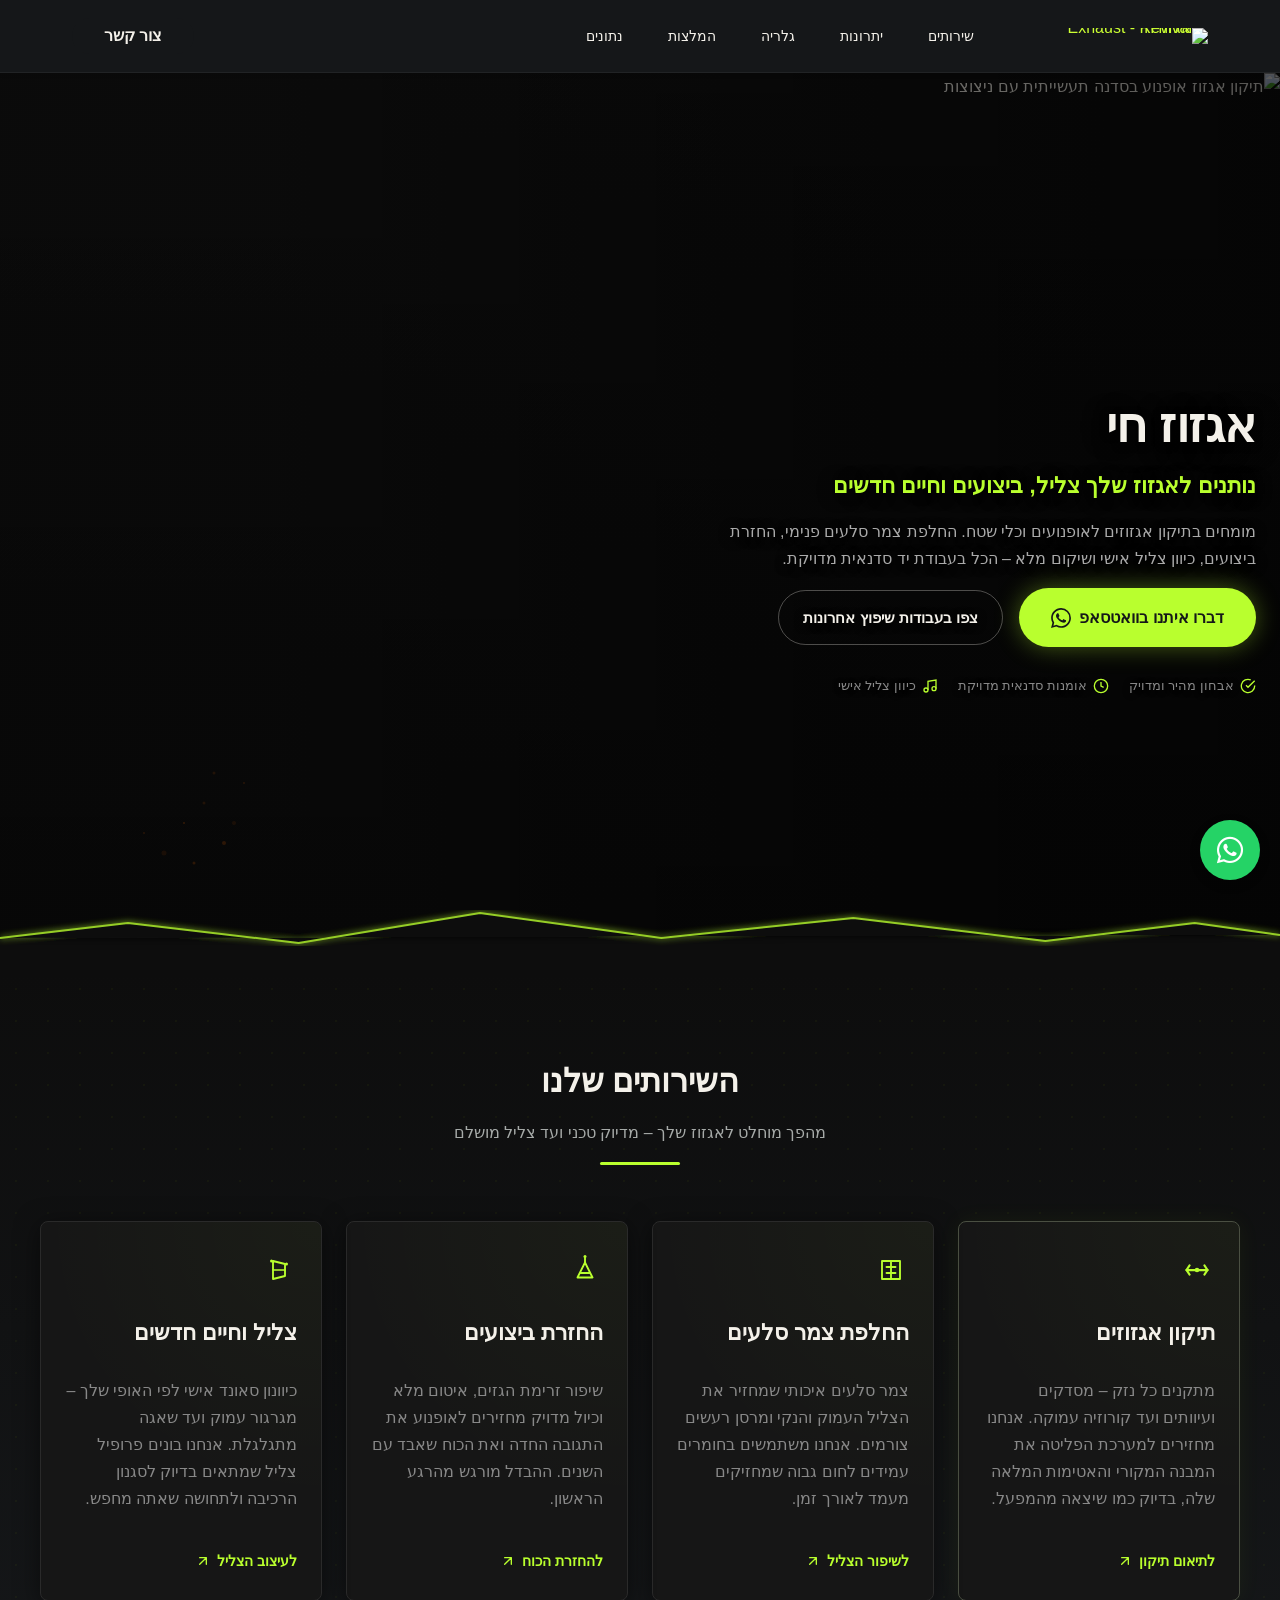
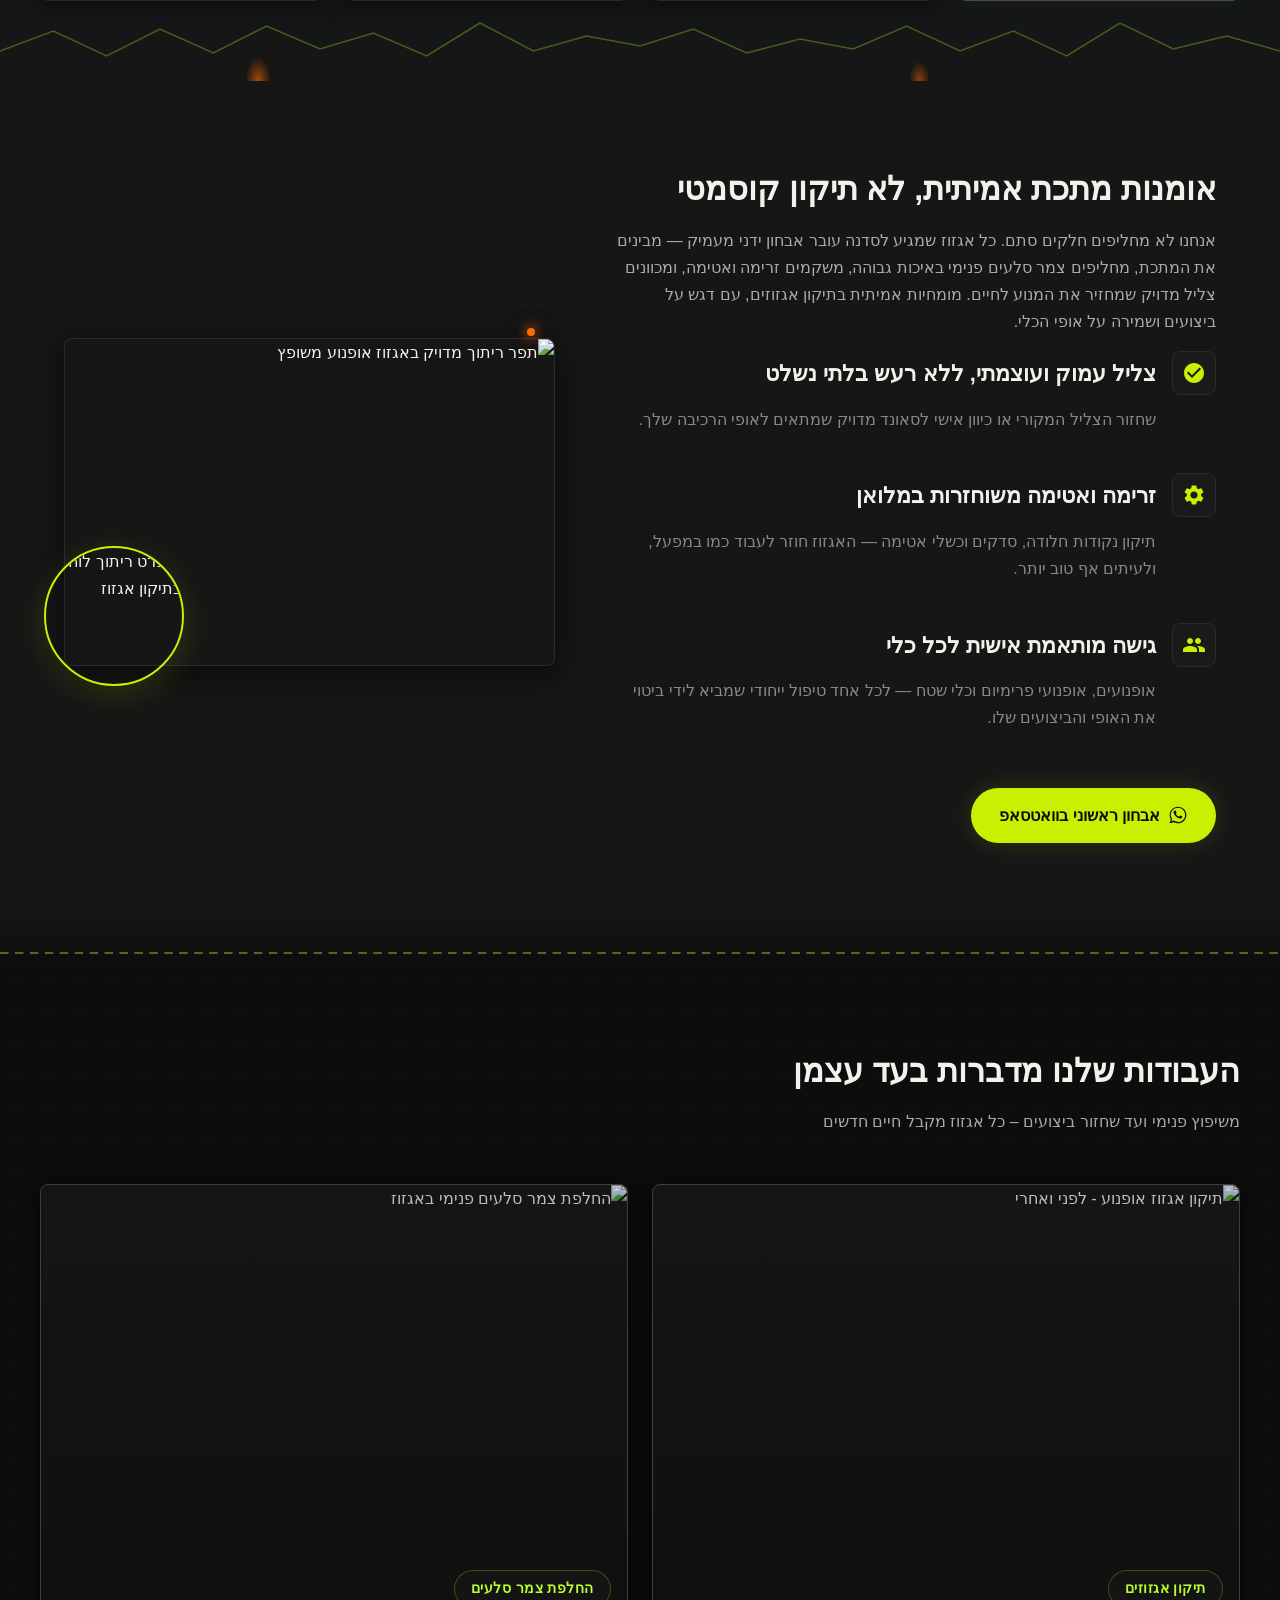
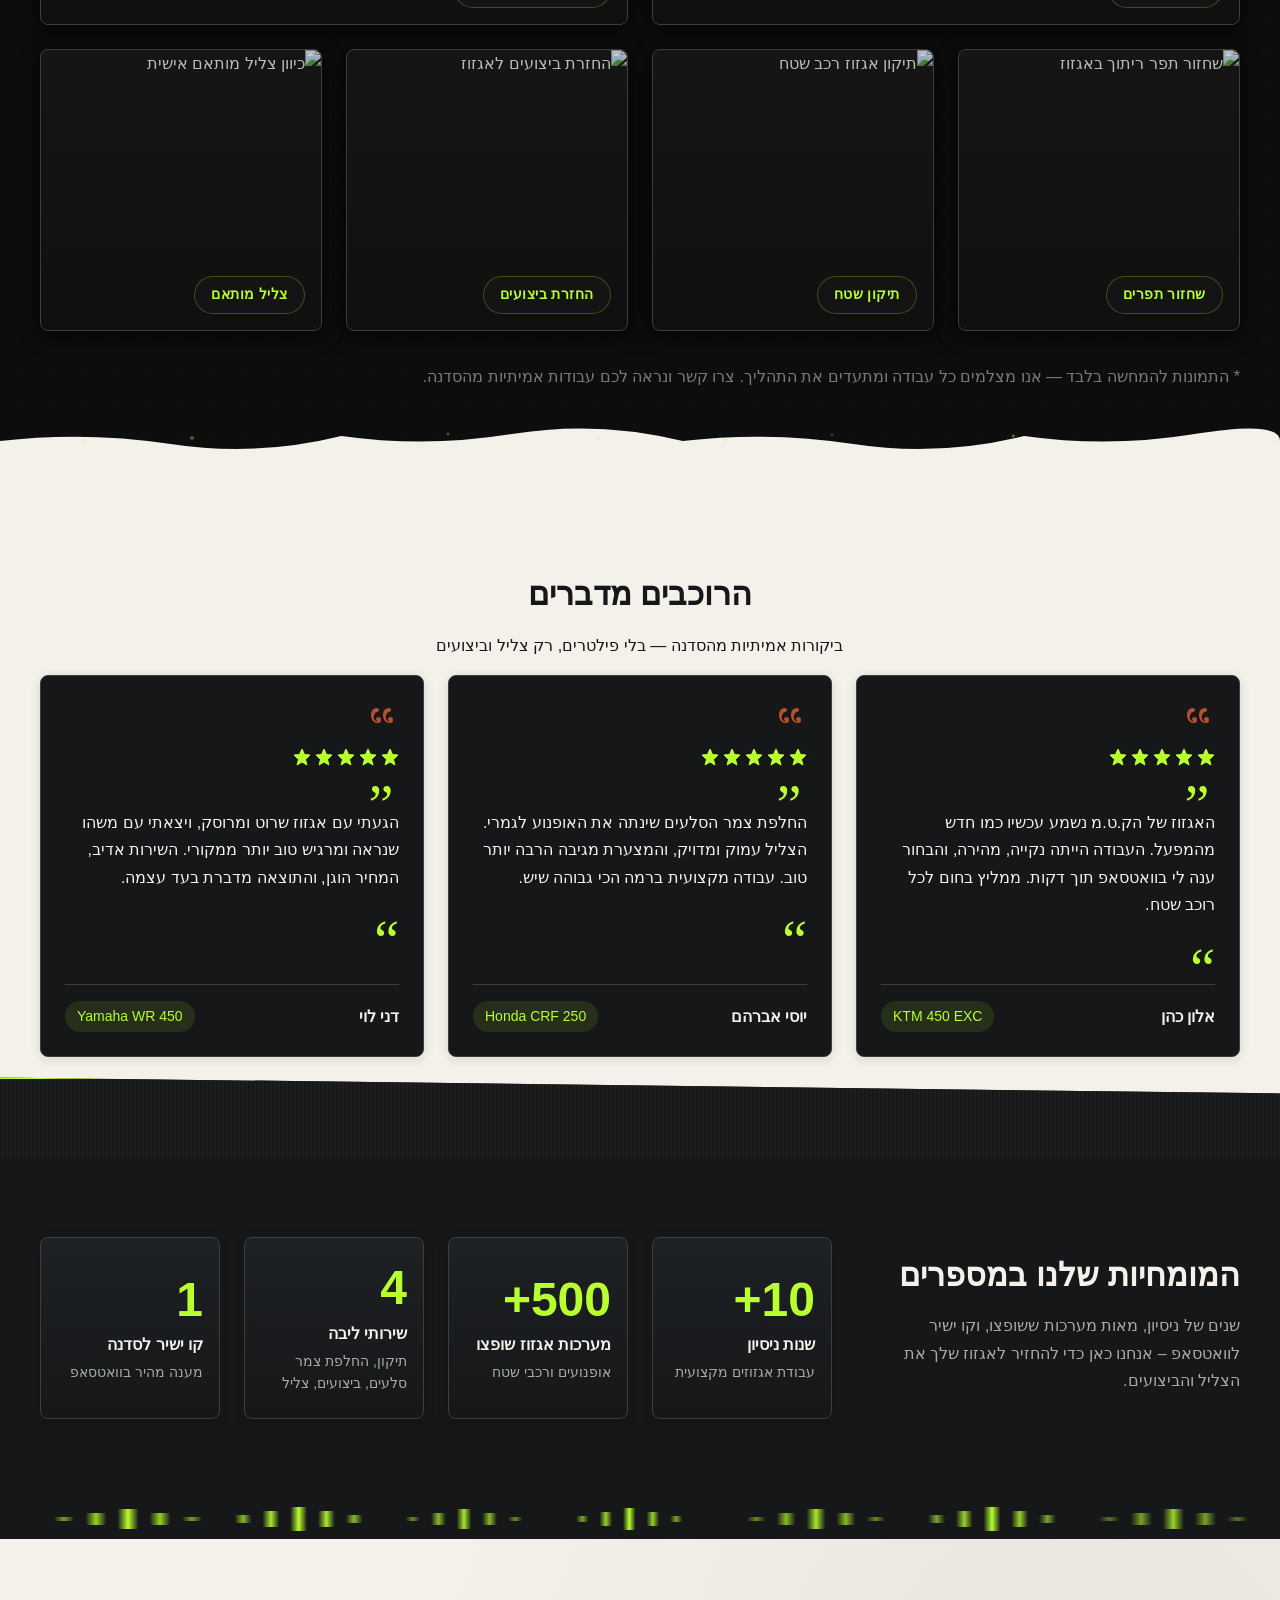
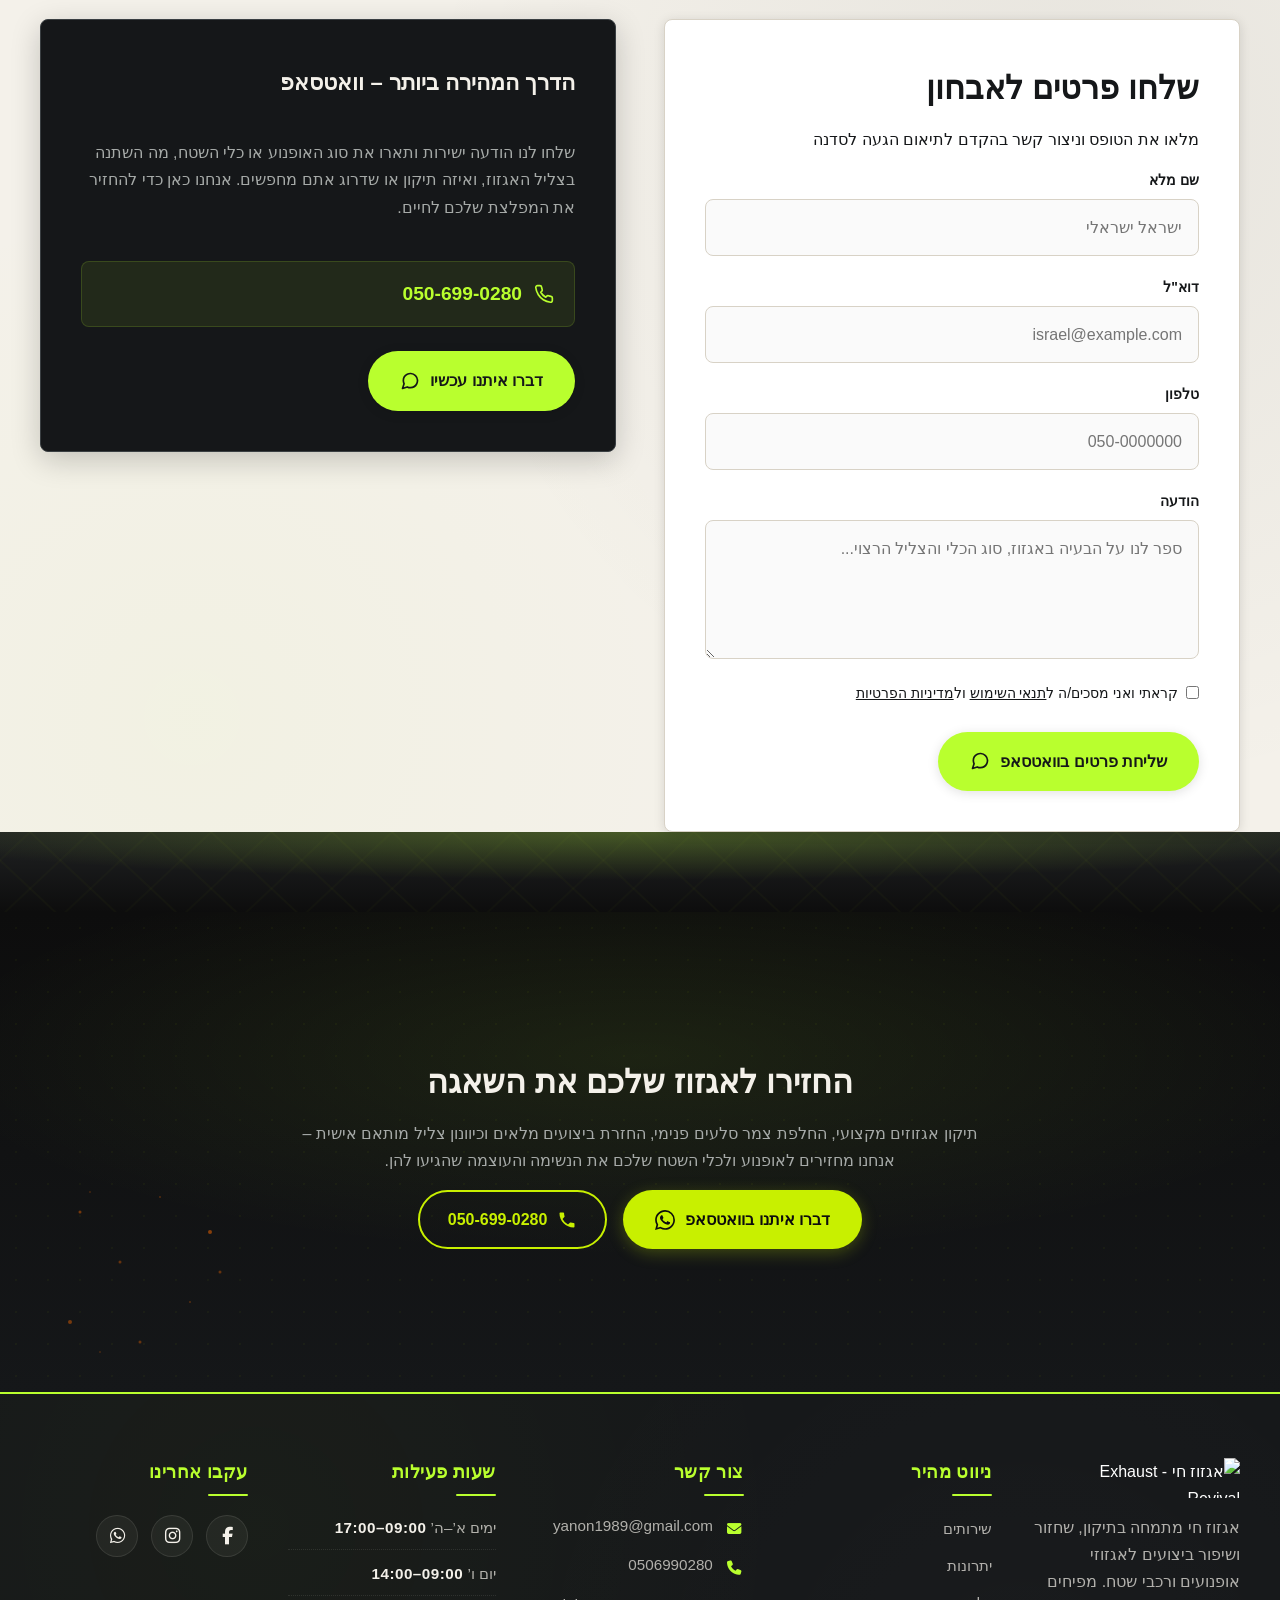
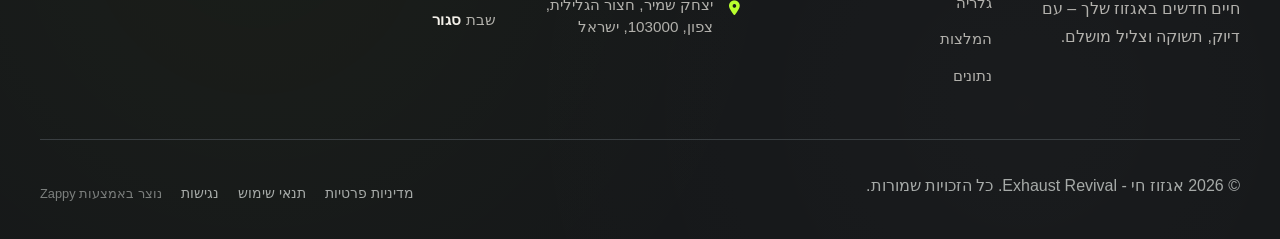
==== commit a8e826a5: "Background sync: Progressive GitHub Sync" ====
--- a/public/index.html
+++ b/public/index.html
@@ -1 +1 @@
-<!doctype html><html dir="rtl" lang="he"><head><meta charset="UTF-8"><meta content="width=device-width,initial-scale=1" name="viewport"><meta content="index, follow" name="robots"><title>החייאו את המפלצת — תיקון אגזוזים — אגזוז חי - Exhaust Revival</title><meta content="סדנת אגזוזים שמחזירה לחיים מערכות פליטה שחוקות. תיקון, שיפוץ והחלפת צמר סלעים עם צליל מותאם אישית לאופנוע ורכב שטח. היכנסו עכשיו ותנו למנוע שלכם לשאוג מחדש!" name="description"><meta content="תיקון אגזוזים, שיפוץ אגזוז לאופנוע, החלפת צמר סלעים באגזוז, שדרוג אגזוז רכב שטח, סדנת אגזוזים" name="keywords"><link href="/assets/favicon.ico" rel="icon" type="image/x-icon"><link href="/assets/favicon-16x16.png" rel="icon" type="image/png" sizes="16x16"><link href="/assets/favicon-32x32.png" rel="icon" type="image/png" sizes="32x32"><link href="/assets/favicon-48x48.png" rel="icon" type="image/png" sizes="48x48"><link href="/assets/favicon-192x192.png" rel="icon" type="image/png" sizes="192x192"><link href="/assets/favicon-512x512.png" rel="icon" type="image/png" sizes="512x512"><link href="/assets/apple-touch-icon.png" rel="apple-touch-icon"><script>!function(){"use strict";var t="23bdfa8f-ff53-44e0-b610-9c4366d4aa50",e="https://api.zappy5.com/api/analytics/track",a=18e5,n=2592e6,o=!0,i=!0,r=!0;var s=function(){var e="zappy_visitor_"+t,a=null;try{if(a=localStorage.getItem(e)){var o=JSON.parse(a),i=Date.now();if(i-o.created<n)return o.lastSeen=i,localStorage.setItem(e,JSON.stringify(o)),o.id}}catch(t){console.warn("Zappy Analytics: LocalStorage not available")}var r="zv_"+Date.now()+"_"+Math.random().toString(36).substr(2,9);try{localStorage.setItem(e,JSON.stringify({id:r,created:Date.now(),lastSeen:Date.now()}))}catch(t){}return r}(),c=function(){var e="zappy_session_"+t,n=null;try{if(n=sessionStorage.getItem(e)){var o=JSON.parse(n),i=Date.now();if(i-o.timestamp<a)return o.timestamp=i,sessionStorage.setItem(e,JSON.stringify(o)),o.id}}catch(t){console.warn("Zappy Analytics: SessionStorage not available")}var r="zs_"+Date.now()+"_"+Math.random().toString(36).substr(2,9);try{sessionStorage.setItem(e,JSON.stringify({id:r,timestamp:Date.now()}))}catch(t){}return r}();function l(a,n){n=n||{};var o={website_id:t,event_type:a,page_path:window.location.pathname,referrer:document.referrer||"direct",visitor_id:s,session_id:c,metadata:n};if(navigator.sendBeacon){var i=new Blob([JSON.stringify(o)],{type:"application/json"});navigator.sendBeacon(e,i)}else fetch(e,{method:"POST",headers:{"Content-Type":"application/json"},body:JSON.stringify(o),keepalive:!0}).catch(function(t){console.warn("Zappy Analytics: Failed to track event",t)})}o&&l("pageview",{title:document.title,url:window.location.href}),i&&document.addEventListener("click",function(t){var e=t.target;if("BUTTON"===e.tagName||e.closest("button")){var a="BUTTON"===e.tagName?e:e.closest("button");l("click",{element:"button",text:a.textContent.trim().substring(0,100),id:a.id||null,class:a.className||null})}else if("A"===e.tagName||e.closest("a")){var n="A"===e.tagName?e:e.closest("a");l("navigation",{element:"link",text:n.textContent.trim().substring(0,100),href:n.href,external:n.hostname!==window.location.hostname})}},!0),r&&document.addEventListener("submit",function(t){var e=t.target;l("form_submit",{form_id:e.id||null,form_name:e.name||null,form_action:e.action||null,form_method:e.method||"GET"})},!0);var d=Date.now();window.addEventListener("beforeunload",function(){l("page_unload",{time_on_page:Math.floor((Date.now()-d)/1e3),page_path:window.location.pathname})}),window.zappyAnalytics={track:l,getVisitorId:function(){return s},getSessionId:function(){return c}}}()</script><meta content="החייאו את המפלצת — תיקון אגזוזים — אגזוז חי - Exhaust Revival" property="og:title"><meta content="סדנת אגזוזים שמחזירה לחיים מערכות פליטה שחוקות. תיקון, שיפוץ והחלפת צמר סלעים עם צליל מותאם אישית לאופנוע ורכב שטח. היכנסו עכשיו ותנו למנוע שלכם לשאוג מחדש!" property="og:description"><meta content="summary_large_image" name="twitter:card"><meta content="החייאו את המפלצת — תיקון אגזוזים — אגזוז חי - Exhaust Revival" name="twitter:title"><meta content="סדנת אגזוזים שמחזירה לחיים מערכות פליטה שחוקות. תיקון, שיפוץ והחלפת צמר סלעים עם צליל מותאם אישית לאופנוע ורכב שטח. היכנסו עכשיו ותנו למנוע שלכם לשאוג מחדש!" name="twitter:description"><meta content="website" property="og:type"><meta content="he_IL" property="og:locale"><link href="https://cdnjs.cloudflare.com/ajax/libs/font-awesome/6.4.0/css/all.min.css" rel="stylesheet"><style>.skip-link{position:absolute;top:0;left:0;transform:translateY(-200%);padding:12px 18px;background:var(--bg-dark,#1a1a1a);color:var(--text-light,#fff);font-weight:600;border-radius:0 0 8px 0;z-index:10000}.skip-link:focus{transform:none;outline:2px solid var(--ring,#fff);outline-offset:2px}:focus-visible{outline:2px solid var(--ring,currentColor);outline-offset:3px}</style><link href="/assets/favicon.ico" rel="icon" type="image/x-icon"><link href="/assets/favicon-16x16.png" rel="icon" type="image/png" sizes="16x16"><link href="/assets/favicon-32x32.png" rel="icon" type="image/png" sizes="32x32"><link href="/assets/favicon-48x48.png" rel="icon" type="image/png" sizes="48x48"><link href="/assets/favicon-192x192.png" rel="icon" type="image/png" sizes="192x192"><link href="/assets/favicon-512x512.png" rel="icon" type="image/png" sizes="512x512"><link href="/assets/apple-touch-icon.png" rel="apple-touch-icon"><link href="https://cdn.jsdelivr.net/npm/vanilla-cookieconsent@3/dist/cookieconsent.css" rel="stylesheet"><script src="https://cdn.jsdelivr.net/npm/vanilla-cookieconsent@3/dist/cookieconsent.umd.js"></script><script src="https://cdn.jsdelivr.net/gh/mickidum/acc_toolbar/acctoolbar/acctoolbar.min.js"></script><link href="/styles.css" rel="stylesheet"><script>window.ZAPPY_WEBSITE_ID="23bdfa8f-ff53-44e0-b610-9c4366d4aa50",window.ZAPPY_API_BASE="https://api.zappy5.com"</script><style id="zappy-dropdown-submenu-styles">#navMenu li:has(.sub-menu),.nav-menu li:has(.sub-menu),.navbar li:has(.sub-menu),nav li:has(.sub-menu){position:relative}#navMenu .sub-menu,.nav-menu .sub-menu,.navbar .sub-menu,nav .sub-menu{display:block!important;position:absolute!important;top:100%;left:0;min-width:220px;background:#fff;border-radius:8px;box-shadow:0 8px 25px rgba(0,0,0,.15);padding:8px 0;opacity:0;visibility:hidden;transform:translateY(10px);transition:all .3s ease;z-index:1000;list-style:none;pointer-events:none}#navMenu li:hover>.sub-menu,.nav-menu li:hover>.sub-menu,.navbar li:hover>.sub-menu,nav li:hover>.sub-menu{opacity:1!important;visibility:visible!important;transform:translateY(0)!important;pointer-events:auto!important}.sub-menu li{list-style:none;margin:0;padding:0}.sub-menu a{display:block!important;padding:10px 16px!important;color:var(--text-dark,#333)!important;font-weight:500;text-decoration:none;white-space:nowrap;transition:background-color .2s}.sub-menu .zappy-nav-child>a{padding-left:28px!important;font-size:.9em!important;opacity:.85!important}[dir=rtl] .sub-menu .zappy-nav-child>a,html[lang=ar] .sub-menu .zappy-nav-child>a,html[lang=he] .sub-menu .zappy-nav-child>a{padding-left:10px!important;padding-right:28px!important}.sub-menu .zappy-nav-parent>a{font-weight:600!important}.sub-menu a:hover{background-color:#f5f5f5}[dir=rtl] .nav-menu .sub-menu,[dir=rtl] .navbar .sub-menu,[dir=rtl] nav .sub-menu,html[lang=ar] .nav-menu .sub-menu,html[lang=ar] .navbar .sub-menu,html[lang=ar] nav .sub-menu,html[lang=he] .nav-menu .sub-menu,html[lang=he] .navbar .sub-menu,html[lang=he] nav .sub-menu{left:auto!important;right:0!important}.sub-menu:empty,.sub-menu:not(:has(li)):not(:has(> a)),.sub-menu:not(:has(li:not(.zappy-hidden-menu-item))):not(:has(> a)){display:none!important;opacity:0!important;visibility:hidden!important;pointer-events:none!important}li:has(.menu-group-title):hover>.sub-menu{opacity:1!important;visibility:visible!important;transform:translateY(0)!important;pointer-events:auto!important}#navMenu>li>.menu-group-title,.nav-menu>li>.menu-group-title{display:inline-block;padding:.5rem 1rem;cursor:default;user-select:none}@media (max-width:768px){#navMenu .sub-menu,.nav-menu .sub-menu,.navbar .sub-menu,nav .sub-menu{position:static!important;transform:none!important;box-shadow:none!important;background:0 0!important;max-height:0;overflow:hidden;opacity:0;visibility:hidden;transition:max-height .3s ease,opacity .3s ease;padding:0!important;border-radius:0!important}#navMenu .sub-menu.mobile-expanded,.nav-menu .sub-menu.mobile-expanded,.navbar .sub-menu.mobile-expanded{max-height:none!important;overflow-y:visible!important;opacity:1!important;visibility:visible!important;padding:8px 0 8px 16px!important}[dir=rtl] .sub-menu.mobile-expanded,html[lang=he] .sub-menu.mobile-expanded{padding:8px 16px 8px 0!important}#navMenu li:hover>.sub-menu,.nav-menu li:hover>.sub-menu,.navbar li:hover>.sub-menu,nav li:hover>.sub-menu{opacity:0;visibility:hidden;pointer-events:none}#navMenu li>.sub-menu.mobile-expanded,.nav-menu li>.sub-menu.mobile-expanded,.navbar li>.sub-menu.mobile-expanded,nav li>.sub-menu.mobile-expanded{opacity:1!important;visibility:visible!important;pointer-events:auto!important}#navMenu li:has(.sub-menu),.nav-menu li:has(.sub-menu),.navbar li:has(.sub-menu),nav li:has(.sub-menu){display:flex!important;flex-wrap:wrap!important;align-items:center!important;position:relative!important;min-height:44px!important}#navMenu li:has(.sub-menu)>a,.nav-menu li:has(.sub-menu)>a,.navbar li:has(.sub-menu)>a,nav li:has(.sub-menu)>a{flex:1!important;min-width:0!important}#navMenu li:has(.sub-menu)>.menu-group-title,.nav-menu li:has(.sub-menu)>.menu-group-title,.navbar li:has(.sub-menu)>.menu-group-title,nav li:has(.sub-menu)>.menu-group-title{flex:1!important;min-width:0!important;padding:0!important;line-height:inherit!important}#navMenu li:has(.sub-menu)>.sub-menu,.nav-menu li:has(.sub-menu)>.sub-menu,.navbar li:has(.sub-menu)>.sub-menu,nav li:has(.sub-menu)>.sub-menu{flex-basis:100%!important;width:100%!important}#navMenu li:has(.sub-menu)>a [class*=arrow],#navMenu li:has(.sub-menu)>a [class*=chevron],.nav-menu li:has(.sub-menu)>a .fa-angle-down,.nav-menu li:has(.sub-menu)>a .fa-chevron-down,.nav-menu li:has(.sub-menu)>a [class*=arrow],.nav-menu li:has(.sub-menu)>a [class*=chevron],nav li:has(.sub-menu)>a [class*=arrow],nav li:has(.sub-menu)>a [class*=chevron]{display:none!important;visibility:hidden!important}.mobile-submenu-toggle{display:flex!important;align-items:center!important;justify-content:center!important;width:44px!important;height:auto!important;background:0 0!important;border:none!important;cursor:pointer!important;color:var(--text-light)!important;position:static!important;flex-shrink:0!important;align-self:stretch!important;z-index:2!important;padding:0!important;margin:0!important}.mobile-submenu-toggle::after{content:''!important;width:0!important;height:0!important;border-left:6px solid transparent!important;border-right:6px solid transparent!important;border-top:7px solid currentColor!important;transition:transform .3s ease!important}.mobile-submenu-toggle.expanded::after{transform:rotate(180deg)!important}.sub-menu a{padding:10px 0!important;display:block!important;color:var(--text-light)!important;white-space:normal!important}.sub-menu .zappy-nav-child>a{padding-left:28px!important;font-size:.9em!important;opacity:.85!important}[dir=rtl] .sub-menu .zappy-nav-child>a,html[lang=ar] .sub-menu .zappy-nav-child>a,html[lang=he] .sub-menu .zappy-nav-child>a{padding-left:0!important;padding-right:28px!important}.sub-menu .zappy-nav-parent>a{font-weight:600!important}#navMenu.active,.nav-menu.active{max-width:100vw!important;overflow-x:hidden!important;box-sizing:border-box!important}.navbar .sub-menu li a,.zappy-products-dropdown .sub-menu a,nav.navbar .sub-menu li a{color:var(--text-light)!important}}@media (min-width:769px){.mobile-submenu-toggle{display:none!important}}</style><style id="zappy-widget-visibility">html[dir=rtl] .whatsapp-float{right:20px!important;left:auto!important}html:not([dir]) .whatsapp-float,html[dir=ltr] .whatsapp-float{left:20px!important;right:auto!important}html[dir=rtl] #mic-access-tool-general-button,html[dir=rtl] #mic-init-access-tool #mic-access-tool-general-button,html[dir=rtl] #mic-init-access-tool .mic-access-tool-general-button,html[dir=rtl] ._access-icon,html[dir=rtl] .mic-access-tool-general-button{left:20px!important;right:auto!important}html:not([dir]) #mic-access-tool-general-button,html:not([dir]) #mic-init-access-tool #mic-access-tool-general-button,html:not([dir]) #mic-init-access-tool .mic-access-tool-general-button,html:not([dir]) ._access-icon,html:not([dir]) .mic-access-tool-general-button,html[dir=ltr] #mic-access-tool-general-button,html[dir=ltr] #mic-init-access-tool #mic-access-tool-general-button,html[dir=ltr] #mic-init-access-tool .mic-access-tool-general-button,html[dir=ltr] ._access-icon,html[dir=ltr] .mic-access-tool-general-button{right:20px!important;left:auto!important}@media (max-width:768px){.whatsapp-float{display:flex!important}}@media (min-width:769px){.whatsapp-float{display:flex!important}}@media (max-width:768px){#mic-access-tool-general-button,#mic-init-access-tool #mic-access-tool-general-button,#mic-init-access-tool .mic-access-tool-general-button,._access-icon,.mic-access-tool-general-button{display:flex!important;visibility:visible!important;opacity:1!important;pointer-events:auto!important}#mic-access-tool-box.opened-mic-access-tool,#mic-init-access-tool #mic-access-tool-box.opened-mic-access-tool,.mic-access-tool-box.opened-mic-access-tool{visibility:visible!important;opacity:1!important;pointer-events:auto!important}}@media (min-width:769px){#mic-access-tool-general-button,#mic-init-access-tool #mic-access-tool-general-button,#mic-init-access-tool .mic-access-tool-general-button,._access-icon,.mic-access-tool-general-button{display:flex!important;visibility:visible!important;opacity:1!important;pointer-events:auto!important}#mic-access-tool-box.opened-mic-access-tool,#mic-init-access-tool #mic-access-tool-box.opened-mic-access-tool,.mic-access-tool-box.opened-mic-access-tool{visibility:visible!important;opacity:1!important;pointer-events:auto!important}}</style></head><body><a href="#main" class="skip-link">דלג לתוכן הראשי</a><nav class="navbar" dir="rtl"><button class="mobile-toggle" aria-label="Menu" id="mobileToggle"><svg viewBox="0 0 24 24" fill="none" height="24" width="24" class="hamburger-icon"><path d="M3 12h18M3 6h18M3 18h18" stroke="currentColor" stroke-width="2" stroke-linecap="round"></path></svg> <svg viewBox="0 0 24 24" fill="none" height="24" width="24" class="close-icon" style="display:none"><path d="M18 6L6 18M6 6l12 12" stroke="currentColor" stroke-width="2" stroke-linecap="round"></path></svg></button> <button class="phone-header-btn" aria-label="Call" data-phone="0506990280"><svg viewBox="0 0 24 24" fill="currentColor" height="20" width="20"><path d="M22 16.92v3a2 2 0 0 1-2.18 2 19.79 19.79 0 0 1-8.63-3.07 19.5 19.5 0 0 1-6-6 19.79 19.79 0 0 1-3.07-8.67A2 2 0 0 1 4.11 2h3a2 2 0 0 1 2 1.72 12.84 12.84 0 0 0 .7 2.81 2 2 0 0 1-.45 2.11L8.09 9.91a16 16 0 0 0 6 6l1.27-1.27a2 2 0 0 1 2.11-.45 12.84 12.84 0 0 0 2.81.7A2 2 0 0 1 22 16.92z"></path></svg></button><div class="nav-container"><div class="nav-right-group"><div class="nav-brand"><a href="/" class="logo-link"><img alt="אגזוז חי - Exhaust Revival" src="/assets/site-----image-1.webp" class="logo"></a></div><ul class="nav-menu" id="navMenu"><li><a href="#services">שירותים</a></li><li><a href="#benefits">יתרונות</a></li><li><a href="#gallery">גלריה</a></li><li><a href="#testimonials">המלצות</a></li><li><a href="#stats">נתונים</a></li><li class="mobile-contact-link nav-cta-mobile-item"><a href="#contact" class="nav-cta-btn">צור קשר</a></li></ul></div><div class="nav-cta-container"><a href="#contact" class="nav-cta-btn">צור קשר</a></div></div></nav><script>window.addEventListener("load",function(){const e=document.querySelector(".navbar, nav, header");if(!e)return void console.log("[Navbar] Navbar element not found");let t=document.getElementById("mobileToggle")||document.querySelector(".mobile-toggle")||document.querySelector(".hamburger")||document.querySelector(".hamburger-menu")||document.querySelector(".menu-toggle")||document.querySelector(".burger-menu")||document.querySelector('[aria-label="Menu"]')||document.querySelector('[aria-label="תפריט"]');const o=document.querySelector(".phone-header-btn"),n=window.getComputedStyle(e);let r=n.backgroundColor;if(console.log("[Navbar] Initial navbar background:",r),"transparent"===r||"rgba(0, 0, 0, 0)"===r||r.startsWith("rgba")&&r.includes(", 0)")){const e=n.backgroundImage;if(e&&"none"!==e)console.log("[Navbar] Navbar has background image/gradient, using dark text"),r="rgb(240, 240, 240)";else{const e=window.getComputedStyle(document.body).backgroundColor;console.log("[Navbar] Navbar transparent, using body background:",e),r=e}}const a=r.match(/\d+/g);if(a&&a.length>=3){const e=(.299*parseInt(a[0])+.587*parseInt(a[1])+.114*parseInt(a[2]))/255;console.log("[Navbar] Mobile button colors preserved from Claude CSS (luminance:",e.toFixed(2)+")");const n=document.createElement("style");n.id="zappy-mobile-nav-fix";document.documentElement.lang;document.documentElement.dir,n.textContent='\n        /* Hide mobile buttons on desktop, show only on mobile */\n        @media (min-width: 769px) {\n          .mobile-toggle,\n          .phone-header-btn {\n            display: none !important;\n          }\n        }\n        \n        /* Show and position mobile buttons correctly on mobile */\n        @media (max-width: 768px) {\n          .navbar,\n          nav.navbar {\n            min-height: 70px !important;\n          }\n\n          .mobile-toggle,\n          .phone-header-btn {\n            position: absolute !important;\n            top: 0 !important;\n            bottom: 0 !important;\n            margin-top: auto !important;\n            margin-bottom: auto !important;\n            transform: none !important;\n            z-index: 1001 !important;\n            display: flex !important;\n            align-items: center !important;\n            justify-content: center !important;\n            width: 36px !important;\n            height: 36px !important;\n            border-radius: 50% !important;\n            border: none !important;\n            cursor: pointer !important;\n            padding: 6px !important;\n            background: none !important;\n            color: var(--nav-text, var(--text-light)) !important;\n            touch-action: manipulation !important;\n            -webkit-tap-highlight-color: transparent !important;\n          }\n\n          html[data-zappy-site-type="ecommerce"] .phone-header-btn,\n          body[data-zappy-site-type="ecommerce"] .phone-header-btn,\n          html[data-zappy-site-type="ecommerce"] header .phone-header-btn,\n          html[data-zappy-site-type="ecommerce"] nav .phone-header-btn {\n            display: none !important;\n            visibility: hidden !important;\n            width: 0 !important;\n            height: 0 !important;\n            min-width: 0 !important;\n            overflow: hidden !important;\n          }\n          \n          /* LTR positioning (default): hamburger LEFT, phone RIGHT */\n          html:not([dir="rtl"]):not([lang="he"]):not([lang="ar"]) .mobile-toggle,\n          html[dir="ltr"] .mobile-toggle {\n            left: 12px !important;\n            right: auto !important;\n          }\n          html:not([dir="rtl"]):not([lang="he"]):not([lang="ar"]) .phone-header-btn,\n          html[dir="ltr"] .phone-header-btn {\n            right: 12px !important;\n            left: auto !important;\n          }\n          \n          /* RTL positioning: hamburger RIGHT, phone LEFT */\n          html[dir="rtl"] .mobile-toggle,\n          html[lang="he"] .mobile-toggle,\n          html[lang="ar"] .mobile-toggle {\n            right: 12px !important;\n            left: auto !important;\n          }\n          html[dir="rtl"] .phone-header-btn,\n          html[lang="he"] .phone-header-btn,\n          html[lang="ar"] .phone-header-btn {\n            left: 12px !important;\n            right: auto !important;\n          }\n          \n          /* CRITICAL: Ensure nav-container has min-height on mobile */\n          /* All children are positioned absolutely/fixed on mobile, so height:auto collapses to 0 */\n          .nav-container {\n            min-height: 70px !important;\n            position: relative !important;\n          }\n          \n          /* Ensure SVG icons are properly sized and inherit color */\n          .mobile-toggle svg,\n          .phone-header-btn svg {\n            width: 24px !important;\n            height: 24px !important;\n            /* Don\'t force display - let JavaScript control hamburger/close toggle */\n          }\n          \n          /* Reset nav-cta-container on mobile - remove desktop box-shadow/padding */\n          /* that creates a visible ghost box when CTA button is hidden */\n          .nav-cta-container {\n            box-shadow: none !important;\n            padding: 0 !important;\n          }\n          \n          /* Hide nav-cta-container entirely on mobile when there\'s no lang-switcher */\n          /* (only the CTA button is inside, and it\'s hidden on mobile) */\n          .nav-cta-container:not(:has(.lang-switcher)) {\n            display: none !important;\n          }\n          \n          /* CRITICAL: Prevent hero image fade gradient from bleeding over headline text */\n          /* The .image-fade-gradient has bottom: -30px (extends below parent) */\n          /* On mobile stacked layout, this overlaps the h1 text below the image */\n          .hero-image-column {\n            overflow: hidden !important;\n          }\n          .image-fade-gradient {\n            bottom: 0 !important;\n          }\n          \n          /* Hide desktop language switcher on mobile - hamburger menu handles it */\n          /* High specificity to override stored CSS */\n          .lang-switcher,\n          .nav-cta-container .lang-switcher,\n          .nav-container .lang-switcher,\n          .navbar .lang-switcher,\n          .navbar .nav-cta-container .lang-switcher {\n            display: none !important;\n          }\n        }\n      ';const r=document.getElementById("zappy-mobile-nav-fix");r&&r.remove(),document.head.appendChild(n),console.log("[Navbar] Critical CSS injected for mobile nav positioning");const i=window.innerWidth<=768;if(t){const e=t.querySelector(".hamburger-icon"),o=t.querySelector(".close-icon");e&&(e.style.setProperty("width","24px","important"),e.style.setProperty("height","24px","important"),e.style.setProperty("display","block","important")),o&&(o.style.setProperty("width","24px","important"),o.style.setProperty("height","24px","important"),o.style.setProperty("display","none","important")),i?(t.style.setProperty("position","absolute","important"),t.style.setProperty("top","0","important"),t.style.setProperty("bottom","0","important"),t.style.setProperty("margin-top","auto","important"),t.style.setProperty("margin-bottom","auto","important"),t.style.setProperty("transform","none","important"),t.style.setProperty("z-index","1001","important"),t.style.removeProperty("left"),t.style.removeProperty("right"),console.log("[Navbar] Mobile toggle positioning applied (mobile viewport)")):(t.style.removeProperty("position"),t.style.removeProperty("top"),t.style.removeProperty("transform"),t.style.removeProperty("z-index"),t.style.removeProperty("left"),t.style.removeProperty("right"),console.log("[Navbar] Desktop viewport - cleared mobile toggle inline positioning"))}if(o){const e=o.querySelector("svg");e&&(e.style.width="24px",e.style.height="24px",e.setAttribute("width","24"),e.setAttribute("height","24")),i?(o.style.setProperty("position","absolute","important"),o.style.setProperty("top","0","important"),o.style.setProperty("bottom","0","important"),o.style.setProperty("margin-top","auto","important"),o.style.setProperty("margin-bottom","auto","important"),o.style.setProperty("transform","none","important"),o.style.setProperty("z-index","1001","important"),o.style.removeProperty("left"),o.style.removeProperty("right"),console.log("[Navbar] Phone button positioning applied (mobile viewport)")):(o.style.removeProperty("position"),o.style.removeProperty("top"),o.style.removeProperty("transform"),o.style.removeProperty("z-index"),o.style.removeProperty("left"),o.style.removeProperty("right"),console.log("[Navbar] Desktop viewport - cleared phone button inline positioning"))}}else console.log("[Navbar] Could not parse background color:",r);t=document.getElementById("mobileToggle")||document.querySelector(".mobile-toggle")||document.querySelector(".hamburger")||document.querySelector(".hamburger-menu")||document.querySelector(".menu-toggle")||document.querySelector(".burger-menu")||document.querySelector('[aria-label="Menu"]')||document.querySelector('[aria-label="תפריט"]');const i=document.getElementById("navMenu")||document.querySelector(".nav-menu")||document.querySelector(".nav-links")||document.querySelector("nav ul:not(.submenu)");if(!t||!i)return void console.log("[Navbar] Mobile toggle or menu not found:",{toggle:!!t,menu:!!i});i.id||(i.id="navMenu"),console.log("[Navbar] Initializing mobile menu...");const l=t.cloneNode(!0);t.parentNode.replaceChild(l,t);var s=0;function p(e){var t=Date.now();t-s<300||(s=t,function(e){e.preventDefault(),e.stopPropagation();const t=l.querySelector(".hamburger-icon"),o=l.querySelector(".close-icon");i.classList.contains("active")?(i.classList.remove("active"),t&&t.style.setProperty("display","block","important"),o&&o.style.setProperty("display","none","important"),document.body.style.overflow="",document.body.classList.remove("menu-open"),console.log("[Navbar] Menu closed")):(i.classList.add("active"),t&&t.style.setProperty("display","none","important"),o&&o.style.setProperty("display","block","important"),document.body.style.overflow="hidden",document.body.classList.add("menu-open"),console.log("[Navbar] Menu opened"))}(e))}l.addEventListener("click",p),l.addEventListener("touchend",p),document.addEventListener("keydown",function(e){if(("Escape"===e.key||"Esc"===e.key)&&i.classList.contains("active")){const e=l.querySelector(".hamburger-icon"),t=l.querySelector(".close-icon");i.classList.remove("active"),e&&e.style.setProperty("display","block","important"),t&&t.style.setProperty("display","none","important"),document.body.style.overflow="",document.body.classList.remove("menu-open"),console.log("[Navbar] Menu closed (Escape)")}}),i.querySelectorAll("a").forEach(function(e){e.addEventListener("click",function(){if("#"===this.getAttribute("href"))return;const e=l.querySelector(".hamburger-icon"),t=l.querySelector(".close-icon");i.classList.remove("active"),e&&e.style.setProperty("display","block","important"),t&&t.style.setProperty("display","none","important"),document.body.style.overflow="",document.body.classList.remove("menu-open"),console.log("[Navbar] Menu closed (link clicked)")})});var m=i.querySelectorAll(".dropdown-toggle");m.forEach(function(e){e.addEventListener("click",function(e){e.preventDefault(),e.stopPropagation();var t=this.closest(".nav-dropdown");t&&(t.parentNode.querySelectorAll(".nav-dropdown.open").forEach(function(e){e!==t&&e.classList.remove("open")}),t.classList.toggle("open"),console.log("[Navbar] Dropdown toggled:",t.classList.contains("open")?"open":"closed"))})}),document.addEventListener("click",function(e){e.target.closest(".nav-dropdown")||document.querySelectorAll(".nav-dropdown.open").forEach(function(e){e.classList.remove("open")})}),console.log("[Navbar] Dropdown handlers initialized for "+m.length+" dropdowns"),o&&o.addEventListener("click",function(){const e=document.querySelectorAll('a[href^="tel:"]'),t=e.length>0?e[0].getAttribute("href").replace("tel:",""):"0506990280";window.location.href="tel:"+t,console.log("[Navbar] Phone button clicked")}),console.log("[Navbar] Mobile menu initialized successfully")})</script><main id="main"><section class="index-hero-section" data-band-index="0" data-layout-spec="בית-hero" id="hero" data-hero-type="fullscreen-scrim"><div class="index-hero-section__bg-media"><img alt="תיקון אגזוז אופנוע בסדנה תעשייתית עם ניצוצות" src="/assets/site-index-hero-image-1.webp" data-context="A dramatic close-up of a motorcycle exhaust pipe being welded or repaired in a dim, smoky metal workshop. Sparks fly around the exhaust tip, with brushed steel textures and hot metal reflections visible. The atmosphere is cinematic, dark, and industrial, shot from a low angle to emphasize power and craftsmanship." data-placeholder="index-hero-image-1" height="800" loading="eager" width="1200" data-hero-bg="true" fetchpriority="high"></div><div class="index-hero-section__scrim" aria-hidden="true"></div><div class="index-hero-section__spark-motif" aria-hidden="true"><svg viewBox="0 0 200 200" fill="none" height="200" width="200" xmlns="http://www.w3.org/2000/svg"><circle cx="160" cy="160" r="2" fill="#FF6B00" opacity="0.6"></circle><circle cx="140" cy="120" r="1.5" fill="#FF6B00" opacity="0.4"></circle><circle cx="180" cy="100" r="1" fill="#FF6B00" opacity="0.5"></circle><circle cx="100" cy="170" r="2.5" fill="#FF6B00" opacity="0.3"></circle><circle cx="120" cy="140" r="1" fill="#FF6B00" opacity="0.7"></circle><circle cx="150" cy="90" r="1.5" fill="#FF6B00" opacity="0.4"></circle><circle cx="80" cy="150" r="1" fill="#FF6B00" opacity="0.5"></circle><circle cx="170" cy="140" r="2" fill="#FF6B00" opacity="0.3"></circle><circle cx="130" cy="180" r="1.5" fill="#FF6B00" opacity="0.6"></circle></svg></div><div class="index-hero-section__overlay"><div class="index-hero-section__content"><h1 class="index-hero-section__headline">אגזוז חי</h1><h3 class="index-hero-section__subtitle">נותנים לאגזוז שלך צליל, ביצועים וחיים חדשים</h3><p class="index-hero-section__description">מומחים בתיקון אגזוזים לאופנועים וכלי שטח. החלפת צמר סלעים פנימי, החזרת ביצועים, כיוון צליל אישי ושיקום מלא – הכל בעבודת יד סדנאית מדויקת.</p><div class="index-hero-section__cta-group"><a href="https://wa.me/972506990280" class="index-hero-section__cta-primary" target="_blank" rel="noopener noreferrer"><span>דברו איתנו בוואטסאפ</span> <svg viewBox="0 0 24 24" fill="currentColor" data-element-type="icon" data-icon-type="svg" xmlns="http://www.w3.org/2000/svg" height="20" width="20"><path d="M17.472 14.382c-.297-.149-1.758-.867-2.03-.967-.273-.099-.471-.148-.67.15-.197.297-.767.966-.94 1.164-.173.199-.347.223-.644.075-.297-.15-1.255-.463-2.39-1.475-.883-.788-1.48-1.761-1.653-2.059-.173-.297-.018-.458.13-.606.134-.133.298-.347.446-.52.149-.174.198-.298.298-.497.099-.198.05-.371-.025-.52-.075-.149-.669-1.612-.916-2.207-.242-.579-.487-.5-.669-.51-.173-.008-.371-.01-.57-.01-.198 0-.52.074-.792.372-.272.297-1.04 1.016-1.04 2.479 0 1.462 1.065 2.875 1.213 3.074.149.198 2.096 3.2 5.077 4.487.709.306 1.262.489 1.694.625.712.227 1.36.195 1.871.118.571-.085 1.758-.719 2.006-1.413.248-.694.248-1.289.173-1.413-.074-.124-.272-.198-.57-.347m-5.421 7.403h-.004a9.87 9.87 0 01-5.031-1.378l-.361-.214-3.741.982.998-3.648-.235-.374a9.86 9.86 0 01-1.51-5.26c.001-5.45 4.436-9.884 9.888-9.884 2.64 0 5.122 1.03 6.988 2.898a9.825 9.825 0 012.893 6.994c-.003 5.45-4.437 9.884-9.885 9.884m8.413-18.297A11.815 11.815 0 0012.05 0C5.495 0 .16 5.335.157 11.892c0 2.096.547 4.142 1.588 5.945L.057 24l6.305-1.654a11.882 11.882 0 005.683 1.448h.005c6.554 0 11.89-5.335 11.893-11.893a11.821 11.821 0 00-3.48-8.413z"></path></svg> </a><a href="#recent-work" class="index-hero-section__cta-secondary">צפו בעבודות שיפוץ אחרונות</a></div><div class="index-hero-section__trust-line"><div class="index-hero-section__trust-item"><svg viewBox="0 0 24 24" fill="none" data-element-type="icon" data-icon-type="svg" height="16" width="16" stroke="currentColor" stroke-width="2"><path d="M22 11.08V12a10 10 0 11-5.93-9.14"></path><polyline points="22 4 12 14.01 9 11.01"></polyline></svg> <span>אבחון מהיר ומדויק</span></div><div class="index-hero-section__trust-item"><svg viewBox="0 0 24 24" fill="none" data-element-type="icon" data-icon-type="svg" height="16" width="16" stroke="currentColor" stroke-width="2"><circle cx="12" cy="12" r="10"></circle><path d="M12 6v6l4 2"></path></svg> <span>אומנות סדנאית מדויקת</span></div><div class="index-hero-section__trust-item"><svg viewBox="0 0 24 24" fill="none" data-element-type="icon" data-icon-type="svg" height="16" width="16" stroke="currentColor" stroke-width="2"><path d="M9 18V5l12-2v13"></path><circle cx="6" cy="18" r="3"></circle><circle cx="18" cy="16" r="3"></circle></svg> <span>כיוון צליל אישי</span></div></div></div></div><div class="index-hero-section__divider-wrapper" aria-hidden="true"><svg viewBox="0 0 1200 80" xmlns="http://www.w3.org/2000/svg" aria-hidden="true" data-no-icon-edit="true" preserveAspectRatio="none"><defs><filter height="120%" id="glow-seam" width="120%" x="-10%" y="-10%"><feGaussianBlur result="blur" stdDeviation="3"></feGaussianBlur><feMerge><feMergeNode in="blur"></feMergeNode><feMergeNode in="SourceGraphic"></feMergeNode></feMerge></filter></defs><path d="M0,80 L0,45 L120,30 L280,50 L450,20 L620,45 L800,25 L980,48 L1120,30 L1200,42 L1200,80 Z" fill="#0D0D0D"></path><path d="M0,45 L120,30 L280,50 L450,20 L620,45 L800,25 L980,48 L1120,30 L1200,42" stroke="#B9FF2E" stroke-width="2" fill="#0D0D0D" filter="url(#glow-seam)" opacity="0.8"></path></svg></div></section><section class="index-services-section" data-band-index="1" data-layout-spec="בית-services" id="services"><div class="index-services-section__container"><div class="index-services-section__header"><h2 class="index-services-section__title">השירותים שלנו</h2><p class="index-services-section__subtitle">מהפך מוחלט לאגזוז שלך – מדיוק טכני ועד צליל מושלם</p><div class="index-services-section__accent-line"></div></div><div class="index-services-section__grid"><article class="index-services-section__card index-services-section__card--featured"><div class="index-services-section__card-icon"><svg viewBox="0 0 48 48" fill="none" data-element-type="icon" data-icon-type="svg" xmlns="http://www.w3.org/2000/svg"><path d="M10 24H38" stroke="currentColor" stroke-width="3" stroke-linecap="round"></path><path d="M14 18L10 24L14 30" stroke="currentColor" stroke-width="3" stroke-linecap="round" stroke-linejoin="round"></path><path d="M34 18L38 24L34 30" stroke="currentColor" stroke-width="3" stroke-linecap="round" stroke-linejoin="round"></path><circle cx="24" cy="24" r="3" fill="currentColor"></circle></svg></div><div class="index-services-section__card-content"><h3 class="index-services-section__card-title">תיקון אגזוזים</h3><p class="index-services-section__card-text">מתקנים כל נזק – מסדקים ועיוותים ועד קורוזיה עמוקה. אנחנו מחזירים למערכת הפליטה את המבנה המקורי והאטימות המלאה שלה, בדיוק כמו שיצאה מהמפעל.</p><a href="https://wa.me/972506990280" class="index-services-section__card-cta" target="_blank" rel="noopener noreferrer"><span>לתיאום תיקון</span> <svg viewBox="0 0 24 24" fill="none" data-element-type="icon" data-icon-type="svg" xmlns="http://www.w3.org/2000/svg"><path d="M7 17L17 7M17 7H7M17 7V17" stroke="currentColor" stroke-width="2" stroke-linecap="round" stroke-linejoin="round"></path></svg></a></div></article><article class="index-services-section__card"><div class="index-services-section__card-icon"><svg viewBox="0 0 48 48" fill="none" data-element-type="icon" data-icon-type="svg" xmlns="http://www.w3.org/2000/svg"><path d="M12 36V12H36V36H12Z" stroke="currentColor" stroke-width="2.5" stroke-linejoin="round"></path><path d="M18 20H30" stroke="currentColor" stroke-width="2.5" stroke-linecap="round"></path><path d="M18 28H30" stroke="currentColor" stroke-width="2.5" stroke-linecap="round"></path><path d="M24 12V36" stroke="currentColor" stroke-width="2.5" stroke-linecap="round"></path></svg></div><div class="index-services-section__card-content"><h3 class="index-services-section__card-title">החלפת צמר סלעים</h3><p class="index-services-section__card-text">צמר סלעים איכותי שמחזיר את הצליל העמוק והנקי ומרסן רעשים צורמים. אנחנו משתמשים בחומרים עמידים לחום גבוה שמחזיקים מעמד לאורך זמן.</p><a href="https://wa.me/972506990280" class="index-services-section__card-cta" target="_blank" rel="noopener noreferrer"><span>לשיפור הצליל</span> <svg viewBox="0 0 24 24" fill="none" data-element-type="icon" data-icon-type="svg" xmlns="http://www.w3.org/2000/svg"><path d="M7 17L17 7M17 7H7M17 7V17" stroke="currentColor" stroke-width="2" stroke-linecap="round" stroke-linejoin="round"></path></svg></a></div></article><article class="index-services-section__card"><div class="index-services-section__card-icon"><svg viewBox="0 0 48 48" fill="none" data-element-type="icon" data-icon-type="svg" xmlns="http://www.w3.org/2000/svg"><path d="M14 34L24 14L34 34H14Z" stroke="currentColor" stroke-width="2.5" stroke-linejoin="round"></path><path d="M18 28H30" stroke="currentColor" stroke-width="2.5" stroke-linecap="round"></path><path d="M24 14V8" stroke="currentColor" stroke-width="2.5" stroke-linecap="round"></path><circle cx="24" cy="6" r="2" fill="currentColor"></circle></svg></div><div class="index-services-section__card-content"><h3 class="index-services-section__card-title">החזרת ביצועים</h3><p class="index-services-section__card-text">שיפור זרימת הגזים, איטום מלא וכיול מדויק מחזירים לאופנוע את התגובה החדה ואת הכוח שאבד עם השנים. ההבדל מורגש מהרגע הראשון.</p><a href="https://wa.me/972506990280" class="index-services-section__card-cta" target="_blank" rel="noopener noreferrer"><span>להחזרת הכוח</span> <svg viewBox="0 0 24 24" fill="none" data-element-type="icon" data-icon-type="svg" xmlns="http://www.w3.org/2000/svg"><path d="M7 17L17 7M17 7H7M17 7V17" stroke="currentColor" stroke-width="2" stroke-linecap="round" stroke-linejoin="round"></path></svg></a></div></article><article class="index-services-section__card"><div class="index-services-section__card-icon"><svg viewBox="0 0 48 48" fill="none" data-element-type="icon" data-icon-type="svg" xmlns="http://www.w3.org/2000/svg"><path d="M16 36V12L32 16V32L16 36Z" stroke="currentColor" stroke-width="2.5" stroke-linejoin="round"></path><path d="M16 24H32" stroke="currentColor" stroke-width="2" stroke-linecap="round"></path><circle cx="14" cy="12" r="2" fill="currentColor"></circle><circle cx="34" cy="16" r="2" fill="currentColor"></circle></svg></div><div class="index-services-section__card-content"><h3 class="index-services-section__card-title">צליל וחיים חדשים</h3><p class="index-services-section__card-text">כיוונון סאונד אישי לפי האופי שלך – מגרגור עמוק ועד שאגה מתגלגלת. אנחנו בונים פרופיל צליל שמתאים בדיוק לסגנון הרכיבה ולתחושה שאתה מחפש.</p><a href="https://wa.me/972506990280" class="index-services-section__card-cta" target="_blank" rel="noopener noreferrer"><span>לעיצוב הצליל</span> <svg viewBox="0 0 24 24" fill="none" data-element-type="icon" data-icon-type="svg" xmlns="http://www.w3.org/2000/svg"><path d="M7 17L17 7M17 7H7M17 7V17" stroke="currentColor" stroke-width="2" stroke-linecap="round" stroke-linejoin="round"></path></svg></a></div></article></div></div><div class="index-services-section__divider-wrapper"><svg viewBox="0 0 1200 80" xmlns="http://www.w3.org/2000/svg" aria-hidden="true" data-no-icon-edit="true" preserveAspectRatio="none"><defs><linearGradient id="sawtooth-grad" x1="0%" x2="100%" y1="0%" y2="0%"><stop offset="0%" stop-color="#3A3F42"></stop><stop offset="50%" stop-color="#151719"></stop><stop offset="100%" stop-color="#3A3F42"></stop></linearGradient><radialGradient cx="30%" cy="100%" id="ember-glow-1" r="30%"><stop offset="0%" stop-color="#FF6B00" stop-opacity="0.6"></stop><stop offset="100%" stop-color="#FF6B00" stop-opacity="0"></stop></radialGradient><radialGradient cx="80%" cy="100%" id="ember-glow-2" r="25%"><stop offset="0%" stop-color="#FF6B00" stop-opacity="0.5"></stop><stop offset="100%" stop-color="#FF6B00" stop-opacity="0"></stop></radialGradient></defs><path d="M0,80 L0,50 L50,30 L100,55 L150,28 L200,52 L250,25 L300,48 L350,32 L400,55 L450,22 L500,50 L550,35 L600,45 L650,28 L700,52 L750,38 L800,48 L850,25 L900,50 L950,30 L1000,55 L1050,22 L1100,48 L1150,35 L1200,50 L1200,80 Z" fill="#161616"></path><rect fill="url(#ember-glow-1)" height="80" width="40" x="230" y="0"></rect><rect fill="url(#ember-glow-2)" height="80" width="40" x="830" y="0"></rect><path d="M0,50 L50,30 L100,55 L150,28 L200,52 L250,25 L300,48 L350,32 L400,55 L450,22 L500,50 L550,35 L600,45 L650,28 L700,52 L750,38 L800,48 L850,25 L900,50 L950,30 L1000,55 L1050,22 L1100,48 L1150,35 L1200,50" stroke="#B9FF2E" stroke-width="1.5" fill="#161616" stroke-opacity="0.3"></path></svg></div></section><section class="index-benefits-section" data-band-index="2" data-layout-spec="בית-benefits" id="benefits"><div class="index-benefits-section__container"><div class="index-benefits-section__editorial-grid"><div class="index-benefits-section__content"><h2 class="index-benefits-section__heading">אומנות מתכת אמיתית, לא תיקון קוסמטי</h2><p class="index-benefits-section__paragraph">אנחנו לא מחליפים חלקים סתם. כל אגזוז שמגיע לסדנה עובר אבחון ידני מעמיק — מבינים את המתכת, מחליפים צמר סלעים פנימי באיכות גבוהה, משקמים זרימה ואטימה, ומכוונים צליל מדויק שמחזיר את המנוע לחיים. מומחיות אמיתית בתיקון אגזוזים, עם דגש על ביצועים ושמירה על אופי הכלי.</p><ul class="index-benefits-section__benefits-list"><li class="index-benefits-section__benefit-row"><div class="index-benefits-section__benefit-icon"><svg viewBox="0 0 24 24" fill="none" data-element-type="icon" data-icon-type="svg" xmlns="http://www.w3.org/2000/svg" height="24" width="24"><path d="M12 2C6.48 2 2 6.48 2 12s4.48 10 10 10 10-4.48 10-10S17.52 2 12 2zm-2 15l-5-5 1.41-1.41L10 14.17l7.59-7.59L19 8l-9 9z" fill="currentColor"></path></svg></div><div class="index-benefits-section__benefit-text"><h3 class="index-benefits-section__benefit-title">צליל עמוק ועוצמתי, ללא רעש בלתי נשלט</h3><p class="index-benefits-section__benefit-desc">שחזור הצליל המקורי או כיוון אישי לסאונד מדויק שמתאים לאופי הרכיבה שלך.</p></div></li><li class="index-benefits-section__benefit-row"><div class="index-benefits-section__benefit-icon"><svg viewBox="0 0 24 24" fill="none" data-element-type="icon" data-icon-type="svg" xmlns="http://www.w3.org/2000/svg" height="24" width="24"><path d="M19.14 12.94c.04-.3.06-.61.06-.94 0-.32-.02-.64-.07-.94l2.03-1.58c.18-.14.23-.41.12-.61l-1.92-3.32c-.12-.22-.37-.29-.59-.22l-2.39.96c-.5-.38-1.03-.7-1.62-.94L14.4 2.81c-.04-.24-.24-.41-.48-.41h-3.84c-.24 0-.43.17-.47.41L9.25 5.35c-.59.24-1.13.57-1.62.94l-2.39-.96c-.22-.08-.47 0-.59.22L2.74 8.87c-.12.21-.08.47.12.61l2.03 1.58c-.05.3-.07.62-.07.94s.02.64.07.94l-2.03 1.58c-.18.14-.23.41-.12.61l1.92 3.32c.12.22.37.29.59.22l2.39-.96c.5.38 1.03.7 1.62.94l.36 2.54c.05.24.24.41.48.41h3.84c.24 0 .44-.17.47-.41l.36-2.54c.59-.24 1.13-.56 1.62-.94l2.39.96c.22.08.47 0 .59-.22l1.92-3.32c.12-.22.07-.47-.12-.61l-2.01-1.58zM12 15.6c-1.98 0-3.6-1.62-3.6-3.6s1.62-3.6 3.6-3.6 3.6 1.62 3.6 3.6-1.62 3.6-3.6 3.6z" fill="currentColor"></path></svg></div><div class="index-benefits-section__benefit-text"><h3 class="index-benefits-section__benefit-title">זרימה ואטימה משוחזרות במלואן</h3><p class="index-benefits-section__benefit-desc">תיקון נקודות חלודה, סדקים וכשלי אטימה — האגזוז חוזר לעבוד כמו במפעל, ולעיתים אף טוב יותר.</p></div></li><li class="index-benefits-section__benefit-row"><div class="index-benefits-section__benefit-icon"><svg viewBox="0 0 24 24" fill="none" data-element-type="icon" data-icon-type="svg" xmlns="http://www.w3.org/2000/svg" height="24" width="24"><path d="M16 11c1.66 0 2.99-1.34 2.99-3S17.66 5 16 5c-1.66 0-3 1.34-3 3s1.34 3 3 3zm-8 0c1.66 0 2.99-1.34 2.99-3S9.66 5 8 5C6.34 5 5 6.34 5 8s1.34 3 3 3zm0 2c-2.33 0-7 1.17-7 3.5V19h14v-2.5c0-2.33-4.67-3.5-7-3.5zm8 0c-.29 0-.62.02-.97.05 1.16.84 1.97 1.97 1.97 3.45V19h6v-2.5c0-2.33-4.67-3.5-7-3.5z" fill="currentColor"></path></svg></div><div class="index-benefits-section__benefit-text"><h3 class="index-benefits-section__benefit-title">גישה מותאמת אישית לכל כלי</h3><p class="index-benefits-section__benefit-desc">אופנועים, אופנועי פרימיום וכלי שטח — לכל אחד טיפול ייחודי שמביא לידי ביטוי את האופי והביצועים שלו.</p></div></li></ul><a href="https://wa.me/972506990280" class="index-benefits-section__cta" target="_blank" rel="noopener noreferrer"><svg viewBox="0 0 24 24" fill="none" data-element-type="icon" data-icon-type="svg" xmlns="http://www.w3.org/2000/svg" height="20" width="20"><path d="M19.05 4.91C17.18 3.03 14.67 2 12 2 6.48 2 2 6.48 2 12c0 1.77.47 3.5 1.35 5.01L2 22l5.16-1.35C8.63 21.53 10.29 22 12 22c5.52 0 10-4.48 10-10 0-2.67-1.03-5.18-2.95-7.09zM12 20c-1.56 0-3.08-.4-4.42-1.15l-.32-.18-3.06.8.82-2.98-.2-.33C3.83 15.04 3.4 13.55 3.4 12 3.4 7.26 7.26 3.4 12 3.4c2.3 0 4.46.9 6.08 2.52 1.62 1.62 2.52 3.78 2.52 6.08 0 4.74-3.86 8.6-8.6 8.6zm4.72-6.44c-.26-.13-1.53-.75-1.77-.84-.24-.09-.41-.13-.58.13-.17.26-.67.84-.82 1.01-.15.17-.3.19-.56.06-.26-.13-1.1-.4-2.09-1.29-.77-.69-1.29-1.54-1.44-1.8-.15-.26-.02-.4.11-.53.12-.12.26-.3.39-.45.13-.15.17-.26.26-.43.09-.17.04-.32-.02-.45-.06-.13-.58-1.4-.8-1.92-.21-.5-.42-.43-.58-.44-.15-.01-.32-.01-.49-.01-.17 0-.45.06-.68.32-.23.26-.89.87-.89 2.12 0 1.25.91 2.46 1.04 2.63.13.17 1.79 2.73 4.34 3.83.61.26 1.08.42 1.45.54.61.19 1.16.16 1.6.1.49-.07 1.5-.61 1.71-1.2.21-.59.21-1.1.15-1.2-.06-.1-.24-.17-.5-.3z" fill="currentColor"></path></svg> אבחון ראשוני בוואטסאפ</a></div><div class="index-benefits-section__imagery"><div class="index-benefits-section__image-frame index-benefits-section__image-frame--main"><img alt="תפר ריתוך מדויק באגזוז אופנוע משופץ" src="/assets/site-index-benefits-image-1.webp" data-context="Extreme close-up of a brushed stainless steel motorcycle exhaust pipe with a precision TIG-welded seam, industrial workshop background with sparks and soft smoke, cinematic lighting, shallow depth of field" data-placeholder="index-benefits-image-1" height="400" loading="lazy" width="600" decoding="async"></div><div class="index-benefits-section__image-frame index-benefits-section__image-frame--peek"><img alt="פרט ריתוך לוהט בתיקון אגזוז" src="/assets/site-index-benefits-image-2.webp" data-context="Circular detail crop of a glowing hot exhaust repair point, welding torch tip visible, ember orange and blue flame, dark background, macro photography style" data-placeholder="index-benefits-image-2" height="200" loading="lazy" width="200" decoding="async"></div><div class="index-benefits-section__ember-accent" aria-hidden="true"></div></div></div></div><div class="index-benefits-section__divider-wrapper"><svg viewBox="0 0 1200 80" xmlns="http://www.w3.org/2000/svg" aria-hidden="true" data-no-icon-edit="true" preserveAspectRatio="none"><defs><linearGradient id="index-benefits-fade" x1="0%" x2="0%" y1="0%" y2="100%"><stop offset="0%" stop-color="#161616" stop-opacity="0"></stop><stop offset="100%" stop-color="#0D0D0D" stop-opacity="1"></stop></linearGradient></defs><rect fill="url(#index-benefits-fade)" height="80" width="1200" x="0" y="0"></rect><line stroke="#C8F000" stroke-width="2" x1="0" x2="1200" y1="70" y2="70" stroke-dasharray="8 6" stroke-opacity="0.4"></line></svg></div></section><section class="index-gallery-section" data-band-index="3" data-layout-spec="בית-gallery" id="gallery"><div class="index-gallery-section__container"><div class="index-gallery-section__header"><h2 class="index-gallery-section__title">העבודות שלנו מדברות בעד עצמן</h2><p class="index-gallery-section__subtitle">משיפוץ פנימי ועד שחזור ביצועים – כל אגזוז מקבל חיים חדשים</p></div><div class="index-gallery-section__grid"><div class="index-gallery-section__tile index-gallery-section__tile--large"><div class="index-gallery-section__image-wrap"><img alt="תיקון אגזוז אופנוע - לפני ואחרי" src="/assets/site-index-gallery-image-1.webp" data-context="Before and after of a motorcycle exhaust repair showing a rusted, damaged muffler being restored with fresh welding, set in a dark industrial workshop with sparks and metal tools" data-placeholder="index-gallery-image-1" height="600" loading="lazy" width="800" decoding="async"><div class="index-gallery-section__overlay"></div><span class="index-gallery-section__badge">תיקון אגזוזים</span></div></div><div class="index-gallery-section__tile index-gallery-section__tile--large"><div class="index-gallery-section__image-wrap"><img alt="החלפת צמר סלעים פנימי באגזוז" src="/assets/site-index-gallery-image-2.webp" data-context="Close-up of opened muffler internals showing fresh white rock wool replacement being packed into a motorcycle exhaust, tools and workbench visible in a dimly lit garage" data-placeholder="index-gallery-image-2" height="600" loading="lazy" width="800" decoding="async"><div class="index-gallery-section__overlay"></div><span class="index-gallery-section__badge">החלפת צמר סלעים</span></div></div><div class="index-gallery-section__tile"><div class="index-gallery-section__image-wrap"><img alt="שחזור תפר ריתוך באגזוז" src="/assets/site-index-gallery-image-3.webp" data-context="Welding close-up on a custom exhaust pipe seam, bright orange sparks flying, dark industrial atmosphere with metal reflections" data-placeholder="index-gallery-image-3" height="400" loading="lazy" width="600" decoding="async"><div class="index-gallery-section__overlay"></div><span class="index-gallery-section__badge">שחזור תפרים</span></div></div><div class="index-gallery-section__tile"><div class="index-gallery-section__image-wrap"><img alt="תיקון אגזוז רכב שטח" src="/assets/site-index-gallery-image-4.webp" data-context="Off-road vehicle exhaust body repair showing a dented skid plate and exhaust pipe being straightened on a workbench with heavy-duty tools" data-placeholder="index-gallery-image-4" height="400" loading="lazy" width="600" decoding="async"><div class="index-gallery-section__overlay"></div><span class="index-gallery-section__badge">תיקון שטח</span></div></div><div class="index-gallery-section__tile"><div class="index-gallery-section__image-wrap"><img alt="החזרת ביצועים לאגזוז" src="/assets/site-index-gallery-image-5.webp" data-context="Performance exhaust system restoration on a motorcycle, before and after split showing dull vs polished chrome finish, dramatic lighting" data-placeholder="index-gallery-image-5" height="400" loading="lazy" width="600" decoding="async"><div class="index-gallery-section__overlay"></div><span class="index-gallery-section__badge">החזרת ביצועים</span></div></div><div class="index-gallery-section__tile"><div class="index-gallery-section__image-wrap"><img alt="כיוון צליל מותאם אישית" src="/assets/site-index-gallery-image-6.webp" data-context="Custom sound tuning result visualization with a motorcycle exhaust emitting subtle heat waves on a dyno stand, dark moody background" data-placeholder="index-gallery-image-6" height="400" loading="lazy" width="600" decoding="async"><div class="index-gallery-section__overlay"></div><span class="index-gallery-section__badge">צליל מותאם</span></div></div></div><p class="index-gallery-section__note">* התמונות להמחשה בלבד — אנו מצלמים כל עבודה ומתעדים את התהליך. צרו קשר ונראה לכם עבודות אמיתיות מהסדנה.</p></div><div class="index-gallery-section__divider-wrapper"><svg viewBox="0 0 1200 80" xmlns="http://www.w3.org/2000/svg" aria-hidden="true" data-no-icon-edit="true" preserveAspectRatio="none"><defs><radialGradient cx="50%" cy="50%" id="spark-grad" r="50%"><stop offset="0%" stop-color="#B9FF2E" stop-opacity="0.6"></stop><stop offset="100%" stop-color="#B9FF2E" stop-opacity="0"></stop></radialGradient></defs><path d="M0,80 L0,35 Q80,25 160,38 T320,30 Q400,42 480,28 T640,35 Q720,25 800,38 T960,30 Q1040,42 1120,28 T1200,35 L1200,80 Z" fill="var(--bg-light)"></path><circle cx="180" cy="32" r="2.5" fill="url(#spark-grad)"></circle><circle cx="420" cy="28" r="1.8" fill="url(#spark-grad)"></circle><circle cx="680" cy="34" r="2" fill="url(#spark-grad)"></circle><circle cx="950" cy="30" r="2.2" fill="url(#spark-grad)"></circle><circle cx="1100" cy="33" r="1.5" fill="url(#spark-grad)"></circle><circle cx="80" cy="36" r="1.6" fill="url(#spark-grad)"></circle><circle cx="560" cy="32" r="2.1" fill="url(#spark-grad)"></circle><circle cx="780" cy="29" r="1.4" fill="url(#spark-grad)"></circle></svg></div></section><section class="index-testimonials-section" data-band-index="4" data-layout-spec="בית-testimonials" id="testimonials"><div class="testimonials-container"><h2 class="testimonials-heading">הרוכבים מדברים</h2><p class="testimonials-subtitle">ביקורות אמיתיות מהסדנה — בלי פילטרים, רק צליל וביצועים</p><div class="testimonials-grid"><article class="testimonial-card"><div class="card-inner"><div class="quote-mark" aria-hidden="true"><svg viewBox="0 0 32 32" fill="none" data-element-type="icon" data-icon-type="svg" xmlns="http://www.w3.org/2000/svg" height="32" width="32"><path d="M10 8C6 8 4 11 4 15C4 20 7 23 11 23C13 23 14 22 14 20C14 18 13 17 11 17C10 17 9 18 9 19C9 20 10 21 11 21C10 22 8 21 7 19C6 16 8 12 10 12C11 12 12 11 12 10C12 9 11 8 10 8Z" fill="#FF6B35"></path><path d="M22 8C18 8 16 11 16 15C16 20 19 23 23 23C25 23 26 22 26 20C26 18 25 17 23 17C22 17 21 18 21 19C21 20 22 21 23 21C22 22 20 21 19 19C18 16 20 12 22 12C23 12 24 11 24 10C24 9 23 8 22 8Z" fill="#FF6B35"></path></svg></div><div class="stars" aria-label="5 מתוך 5 כוכבים"><svg viewBox="0 0 18 18" fill="none" data-element-type="icon" data-icon-type="svg" xmlns="http://www.w3.org/2000/svg" height="18" width="18"><path d="M9 1L11.5 6.5L17 7L12.5 11.5L14 17L9 14L4 17L5.5 11.5L1 7L6.5 6.5L9 1Z" stroke="#B9FF2E" stroke-width="1" fill="#B9FF2E"></path></svg> <svg viewBox="0 0 18 18" fill="none" data-element-type="icon" data-icon-type="svg" xmlns="http://www.w3.org/2000/svg" height="18" width="18"><path d="M9 1L11.5 6.5L17 7L12.5 11.5L14 17L9 14L4 17L5.5 11.5L1 7L6.5 6.5L9 1Z" stroke="#B9FF2E" stroke-width="1" fill="#B9FF2E"></path></svg> <svg viewBox="0 0 18 18" fill="none" data-element-type="icon" data-icon-type="svg" xmlns="http://www.w3.org/2000/svg" height="18" width="18"><path d="M9 1L11.5 6.5L17 7L12.5 11.5L14 17L9 14L4 17L5.5 11.5L1 7L6.5 6.5L9 1Z" stroke="#B9FF2E" stroke-width="1" fill="#B9FF2E"></path></svg> <svg viewBox="0 0 18 18" fill="none" data-element-type="icon" data-icon-type="svg" xmlns="http://www.w3.org/2000/svg" height="18" width="18"><path d="M9 1L11.5 6.5L17 7L12.5 11.5L14 17L9 14L4 17L5.5 11.5L1 7L6.5 6.5L9 1Z" stroke="#B9FF2E" stroke-width="1" fill="#B9FF2E"></path></svg> <svg viewBox="0 0 18 18" fill="none" data-element-type="icon" data-icon-type="svg" xmlns="http://www.w3.org/2000/svg" height="18" width="18"><path d="M9 1L11.5 6.5L17 7L12.5 11.5L14 17L9 14L4 17L5.5 11.5L1 7L6.5 6.5L9 1Z" stroke="#B9FF2E" stroke-width="1" fill="#B9FF2E"></path></svg></div><blockquote class="testimonial-quote"><p>האגזוז של הק.ט.מ נשמע עכשיו כמו חדש מהמפעל. העבודה הייתה נקייה, מהירה, והבחור ענה לי בוואטסאפ תוך דקות. ממליץ בחום לכל רוכב שטח.</p></blockquote><footer class="testimonial-author"><span class="author-name">אלון כהן</span> <span class="author-bike">KTM 450 EXC</span></footer></div></article><article class="testimonial-card"><div class="card-inner"><div class="quote-mark" aria-hidden="true"><svg viewBox="0 0 32 32" fill="none" data-element-type="icon" data-icon-type="svg" xmlns="http://www.w3.org/2000/svg" height="32" width="32"><path d="M10 8C6 8 4 11 4 15C4 20 7 23 11 23C13 23 14 22 14 20C14 18 13 17 11 17C10 17 9 18 9 19C9 20 10 21 11 21C10 22 8 21 7 19C6 16 8 12 10 12C11 12 12 11 12 10C12 9 11 8 10 8Z" fill="#FF6B35"></path><path d="M22 8C18 8 16 11 16 15C16 20 19 23 23 23C25 23 26 22 26 20C26 18 25 17 23 17C22 17 21 18 21 19C21 20 22 21 23 21C22 22 20 21 19 19C18 16 20 12 22 12C23 12 24 11 24 10C24 9 23 8 22 8Z" fill="#FF6B35"></path></svg></div><div class="stars" aria-label="5 מתוך 5 כוכבים"><svg viewBox="0 0 18 18" fill="none" data-element-type="icon" data-icon-type="svg" xmlns="http://www.w3.org/2000/svg" height="18" width="18"><path d="M9 1L11.5 6.5L17 7L12.5 11.5L14 17L9 14L4 17L5.5 11.5L1 7L6.5 6.5L9 1Z" stroke="#B9FF2E" stroke-width="1" fill="#B9FF2E"></path></svg> <svg viewBox="0 0 18 18" fill="none" data-element-type="icon" data-icon-type="svg" xmlns="http://www.w3.org/2000/svg" height="18" width="18"><path d="M9 1L11.5 6.5L17 7L12.5 11.5L14 17L9 14L4 17L5.5 11.5L1 7L6.5 6.5L9 1Z" stroke="#B9FF2E" stroke-width="1" fill="#B9FF2E"></path></svg> <svg viewBox="0 0 18 18" fill="none" data-element-type="icon" data-icon-type="svg" xmlns="http://www.w3.org/2000/svg" height="18" width="18"><path d="M9 1L11.5 6.5L17 7L12.5 11.5L14 17L9 14L4 17L5.5 11.5L1 7L6.5 6.5L9 1Z" stroke="#B9FF2E" stroke-width="1" fill="#B9FF2E"></path></svg> <svg viewBox="0 0 18 18" fill="none" data-element-type="icon" data-icon-type="svg" xmlns="http://www.w3.org/2000/svg" height="18" width="18"><path d="M9 1L11.5 6.5L17 7L12.5 11.5L14 17L9 14L4 17L5.5 11.5L1 7L6.5 6.5L9 1Z" stroke="#B9FF2E" stroke-width="1" fill="#B9FF2E"></path></svg> <svg viewBox="0 0 18 18" fill="none" data-element-type="icon" data-icon-type="svg" xmlns="http://www.w3.org/2000/svg" height="18" width="18"><path d="M9 1L11.5 6.5L17 7L12.5 11.5L14 17L9 14L4 17L5.5 11.5L1 7L6.5 6.5L9 1Z" stroke="#B9FF2E" stroke-width="1" fill="#B9FF2E"></path></svg></div><blockquote class="testimonial-quote"><p>החלפת צמר הסלעים שינתה את האופנוע לגמרי. הצליל עמוק ומדויק, והמצערת מגיבה הרבה יותר טוב. עבודה מקצועית ברמה הכי גבוהה שיש.</p></blockquote><footer class="testimonial-author"><span class="author-name">יוסי אברהם</span> <span class="author-bike">Honda CRF 250</span></footer></div></article><article class="testimonial-card"><div class="card-inner"><div class="quote-mark" aria-hidden="true"><svg viewBox="0 0 32 32" fill="none" data-element-type="icon" data-icon-type="svg" xmlns="http://www.w3.org/2000/svg" height="32" width="32"><path d="M10 8C6 8 4 11 4 15C4 20 7 23 11 23C13 23 14 22 14 20C14 18 13 17 11 17C10 17 9 18 9 19C9 20 10 21 11 21C10 22 8 21 7 19C6 16 8 12 10 12C11 12 12 11 12 10C12 9 11 8 10 8Z" fill="#FF6B35"></path><path d="M22 8C18 8 16 11 16 15C16 20 19 23 23 23C25 23 26 22 26 20C26 18 25 17 23 17C22 17 21 18 21 19C21 20 22 21 23 21C22 22 20 21 19 19C18 16 20 12 22 12C23 12 24 11 24 10C24 9 23 8 22 8Z" fill="#FF6B35"></path></svg></div><div class="stars" aria-label="5 מתוך 5 כוכבים"><svg viewBox="0 0 18 18" fill="none" data-element-type="icon" data-icon-type="svg" xmlns="http://www.w3.org/2000/svg" height="18" width="18"><path d="M9 1L11.5 6.5L17 7L12.5 11.5L14 17L9 14L4 17L5.5 11.5L1 7L6.5 6.5L9 1Z" stroke="#B9FF2E" stroke-width="1" fill="#B9FF2E"></path></svg> <svg viewBox="0 0 18 18" fill="none" data-element-type="icon" data-icon-type="svg" xmlns="http://www.w3.org/2000/svg" height="18" width="18"><path d="M9 1L11.5 6.5L17 7L12.5 11.5L14 17L9 14L4 17L5.5 11.5L1 7L6.5 6.5L9 1Z" stroke="#B9FF2E" stroke-width="1" fill="#B9FF2E"></path></svg> <svg viewBox="0 0 18 18" fill="none" data-element-type="icon" data-icon-type="svg" xmlns="http://www.w3.org/2000/svg" height="18" width="18"><path d="M9 1L11.5 6.5L17 7L12.5 11.5L14 17L9 14L4 17L5.5 11.5L1 7L6.5 6.5L9 1Z" stroke="#B9FF2E" stroke-width="1" fill="#B9FF2E"></path></svg> <svg viewBox="0 0 18 18" fill="none" data-element-type="icon" data-icon-type="svg" xmlns="http://www.w3.org/2000/svg" height="18" width="18"><path d="M9 1L11.5 6.5L17 7L12.5 11.5L14 17L9 14L4 17L5.5 11.5L1 7L6.5 6.5L9 1Z" stroke="#B9FF2E" stroke-width="1" fill="#B9FF2E"></path></svg> <svg viewBox="0 0 18 18" fill="none" data-element-type="icon" data-icon-type="svg" xmlns="http://www.w3.org/2000/svg" height="18" width="18"><path d="M9 1L11.5 6.5L17 7L12.5 11.5L14 17L9 14L4 17L5.5 11.5L1 7L6.5 6.5L9 1Z" stroke="#B9FF2E" stroke-width="1" fill="#B9FF2E"></path></svg></div><blockquote class="testimonial-quote"><p>הגעתי עם אגזוז שרוט ומרוסק, ויצאתי עם משהו שנראה ומרגיש טוב יותר ממקורי. השירות אדיב, המחיר הוגן, והתוצאה מדברת בעד עצמה.</p></blockquote><footer class="testimonial-author"><span class="author-name">דני לוי</span> <span class="author-bike">Yamaha WR 450</span></footer></div></article></div></div><div class="section-divider-wrapper" aria-hidden="true" data-no-icon-edit="true"><div class="brushed-metal-strip"></div></div></section><section class="index-stats-section" data-band-index="5" data-layout-spec="בית-stats" id="stats"><div class="index-stats-section__container"><div class="index-stats-section__intro"><h2 class="index-stats-section__headline">המומחיות שלנו במספרים</h2><p class="index-stats-section__subheadline">שנים של ניסיון, מאות מערכות ששופצו, וקו ישיר לוואטסאפ – אנחנו כאן כדי להחזיר לאגזוז שלך את הצליל והביצועים.</p></div><div class="index-stats-section__grid"><div class="index-stats-section__stat"><span class="index-stats-section__stat-number">10+</span> <span class="index-stats-section__stat-label">שנות ניסיון</span> <span class="index-stats-section__stat-desc">עבודת אגזוזים מקצועית</span></div><div class="index-stats-section__stat"><span class="index-stats-section__stat-number">500+</span> <span class="index-stats-section__stat-label">מערכות אגזוז שופצו</span> <span class="index-stats-section__stat-desc">אופנועים ורכבי שטח</span></div><div class="index-stats-section__stat"><span class="index-stats-section__stat-number">4</span> <span class="index-stats-section__stat-label">שירותי ליבה</span> <span class="index-stats-section__stat-desc">תיקון, החלפת צמר סלעים, ביצועים, צליל</span></div><div class="index-stats-section__stat"><span class="index-stats-section__stat-number">1</span> <span class="index-stats-section__stat-label">קו ישיר לסדנה</span> <span class="index-stats-section__stat-desc">מענה מהיר בוואטסאפ</span></div></div></div><div class="index-stats-section__divider-wrapper" aria-hidden="true"><svg viewBox="0 0 1200 40" xmlns="http://www.w3.org/2000/svg" aria-hidden="true" data-no-icon-edit="true" preserveAspectRatio="none"><defs><linearGradient id="index-stats-wave-grad" x1="0%" x2="100%" y1="0%" y2="0%"><stop offset="0%" stop-color="var(--accent)" stop-opacity="0"></stop><stop offset="50%" stop-color="var(--accent)" stop-opacity="1"></stop><stop offset="100%" stop-color="var(--accent)" stop-opacity="0"></stop></linearGradient></defs><rect fill="url(#index-stats-wave-grad)" height="4" width="20" x="50" y="18" opacity="0.6" rx="2"></rect><rect fill="url(#index-stats-wave-grad)" height="12" width="20" x="80" y="14" opacity="0.8" rx="2"></rect><rect fill="url(#index-stats-wave-grad)" height="20" width="20" x="110" y="10" opacity="1" rx="2"></rect><rect fill="url(#index-stats-wave-grad)" height="12" width="20" x="140" y="14" opacity="0.8" rx="2"></rect><rect fill="url(#index-stats-wave-grad)" height="4" width="20" x="170" y="18" opacity="0.6" rx="2"></rect><rect fill="url(#index-stats-wave-grad)" height="8" width="16" x="220" y="16" opacity="0.7" rx="2"></rect><rect fill="url(#index-stats-wave-grad)" height="16" width="16" x="246" y="12" opacity="0.9" rx="2"></rect><rect fill="url(#index-stats-wave-grad)" height="24" width="16" x="272" y="8" opacity="1" rx="2"></rect><rect fill="url(#index-stats-wave-grad)" height="16" width="16" x="298" y="12" opacity="0.9" rx="2"></rect><rect fill="url(#index-stats-wave-grad)" height="8" width="16" x="324" y="16" opacity="0.7" rx="2"></rect><rect fill="url(#index-stats-wave-grad)" height="4" width="14" x="380" y="18" opacity="0.5" rx="2"></rect><rect fill="url(#index-stats-wave-grad)" height="12" width="14" x="404" y="14" opacity="0.7" rx="2"></rect><rect fill="url(#index-stats-wave-grad)" height="20" width="14" x="428" y="10" opacity="0.9" rx="2"></rect><rect fill="url(#index-stats-wave-grad)" height="12" width="14" x="452" y="14" opacity="0.7" rx="2"></rect><rect fill="url(#index-stats-wave-grad)" height="4" width="14" x="476" y="18" opacity="0.5" rx="2"></rect><rect fill="url(#index-stats-wave-grad)" height="6" width="12" x="540" y="17" opacity="0.6" rx="2"></rect><rect fill="url(#index-stats-wave-grad)" height="14" width="12" x="562" y="13" opacity="0.8" rx="2"></rect><rect fill="url(#index-stats-wave-grad)" height="22" width="12" x="584" y="9" opacity="1" rx="2"></rect><rect fill="url(#index-stats-wave-grad)" height="14" width="12" x="606" y="13" opacity="0.8" rx="2"></rect><rect fill="url(#index-stats-wave-grad)" height="6" width="12" x="628" y="17" opacity="0.6" rx="2"></rect><rect fill="url(#index-stats-wave-grad)" height="4" width="18" x="700" y="18" opacity="0.5" rx="2"></rect><rect fill="url(#index-stats-wave-grad)" height="12" width="18" x="728" y="14" opacity="0.7" rx="2"></rect><rect fill="url(#index-stats-wave-grad)" height="20" width="18" x="756" y="10" opacity="0.9" rx="2"></rect><rect fill="url(#index-stats-wave-grad)" height="12" width="18" x="784" y="14" opacity="0.7" rx="2"></rect><rect fill="url(#index-stats-wave-grad)" height="4" width="18" x="812" y="18" opacity="0.5" rx="2"></rect><rect fill="url(#index-stats-wave-grad)" height="8" width="16" x="870" y="16" opacity="0.6" rx="2"></rect><rect fill="url(#index-stats-wave-grad)" height="16" width="16" x="896" y="12" opacity="0.8" rx="2"></rect><rect fill="url(#index-stats-wave-grad)" height="24" width="16" x="922" y="8" opacity="1" rx="2"></rect><rect fill="url(#index-stats-wave-grad)" height="16" width="16" x="948" y="12" opacity="0.8" rx="2"></rect><rect fill="url(#index-stats-wave-grad)" height="8" width="16" x="974" y="16" opacity="0.6" rx="2"></rect><rect fill="url(#index-stats-wave-grad)" height="4" width="20" x="1030" y="18" opacity="0.4" rx="2"></rect><rect fill="url(#index-stats-wave-grad)" height="12" width="20" x="1060" y="14" opacity="0.6" rx="2"></rect><rect fill="url(#index-stats-wave-grad)" height="20" width="20" x="1090" y="10" opacity="0.8" rx="2"></rect><rect fill="url(#index-stats-wave-grad)" height="12" width="20" x="1120" y="14" opacity="0.6" rx="2"></rect><rect fill="url(#index-stats-wave-grad)" height="4" width="20" x="1150" y="18" opacity="0.4" rx="2"></rect></svg></div></section><section class="index-contact-section" data-band-index="6" data-layout-spec="בית-contact" id="contact" dir="rtl"><div class="contact-container"><div class="contact-form-col"><h2 class="contact-form-title">שלחו פרטים לאבחון</h2><p class="contact-form-subtitle">מלאו את הטופס וניצור קשר בהקדם לתיאום הגעה לסדנה</p><form class="contact-form" id="whatsapp-form"><div class="form-group"><label class="form-label" for="fullname">שם מלא</label> <input class="form-input" name="fullname" required="" type="text" id="fullname" placeholder="ישראל ישראלי"></div><div class="form-group"><label class="form-label" for="email">דוא"ל</label> <input class="form-input" name="email" required="" type="email" id="email" placeholder="israel@example.com"></div><div class="form-group"><label class="form-label" for="phone">טלפון</label> <input class="form-input" name="phone" required="" type="tel" id="phone" placeholder="050-0000000"></div><div class="form-group"><label class="form-label" for="message">הודעה</label> <textarea class="form-textarea" id="message" name="message" placeholder="ספר לנו על הבעיה באגזוז, סוג הכלי והצליל הרצוי..." required="" rows="4"></textarea></div><div class="privacy-consent"><label class="privacy-consent-label"><input class="privacy-consent-checkbox" name="privacy_consent" required="" type="checkbox"> <span>קראתי ואני מסכים/ה ל<a href="/terms" target="_blank">תנאי השימוש</a> ול<a href="/privacy" target="_blank">מדיניות הפרטיות</a></span></label></div><button class="btn-submit" type="submit"><span>שליחת פרטים בוואטסאפ</span> <svg viewBox="0 0 24 24" fill="none" data-element-type="icon" data-icon-type="svg" height="20" width="20" stroke="currentColor" stroke-width="2" stroke-linecap="round" stroke-linejoin="round"><path d="M21 11.5a8.38 8.38 0 0 1-.9 3.8 8.5 8.5 0 0 1-7.6 4.7 8.38 8.38 0 0 1-3.8-.9L3 21l1.9-5.7a8.38 8.38 0 0 1-.9-3.8 8.5 8.5 0 0 1 4.7-7.6 8.38 8.38 0 0 1 3.8-.9h.5a8.48 8.48 0 0 1 8 8v.5z"></path></svg></button></form></div><div class="contact-cta-col"><div class="cta-callout"><h3 class="cta-title">הדרך המהירה ביותר – וואטסאפ</h3><p class="cta-description">שלחו לנו הודעה ישירות ותארו את סוג האופנוע או כלי השטח, מה השתנה בצליל האגזוז, ואיזה תיקון או שדרוג אתם מחפשים. אנחנו כאן כדי להחזיר את המפלצת שלכם לחיים.</p><div class="cta-phone"><svg viewBox="0 0 24 24" fill="none" data-element-type="icon" data-icon-type="svg" height="20" width="20" stroke="currentColor" stroke-width="2" stroke-linecap="round" stroke-linejoin="round"><path d="M22 16.92v3a2 2 0 0 1-2.18 2 19.79 19.79 0 0 1-8.63-3.07 19.5 19.5 0 0 1-6-6 19.79 19.79 0 0 1-3.07-8.67A2 2 0 0 1 4.11 2h3a2 2 0 0 1 2 1.72 12.84 12.84 0 0 0 .7 2.81 2 2 0 0 1-.45 2.11L8.09 9.91a16 16 0 0 0 6 6l1.27-1.27a2 2 0 0 1 2.11-.45 12.84 12.84 0 0 0 2.81.7A2 2 0 0 1 22 16.92z"></path></svg> <a href="tel:0506990280" class="cta-phone-link">050-699-0280</a></div><a href="https://wa.me/972506990280" class="cta-whatsapp-btn" target="_blank"><span>דברו איתנו עכשיו</span> <svg viewBox="0 0 24 24" fill="none" data-element-type="icon" data-icon-type="svg" height="20" width="20" stroke="currentColor" stroke-width="2" stroke-linecap="round" stroke-linejoin="round"><path d="M21 11.5a8.38 8.38 0 0 1-.9 3.8 8.5 8.5 0 0 1-7.6 4.7 8.38 8.38 0 0 1-3.8-.9L3 21l1.9-5.7a8.38 8.38 0 0 1-.9-3.8 8.5 8.5 0 0 1 4.7-7.6 8.38 8.38 0 0 1 3.8-.9h.5a8.48 8.48 0 0 1 8 8v.5z"></path></svg></a></div></div></div><div class="index-contact-divider-wrapper"><svg viewBox="0 0 1200 80" xmlns="http://www.w3.org/2000/svg" aria-hidden="true" data-no-icon-edit="true" preserveAspectRatio="none"><defs><pattern height="40" id="carbon-pattern" patternTransform="rotate(45)" patternUnits="userSpaceOnUse" width="40"><rect fill="none" height="40" width="40"></rect><line stroke="rgba(200,240,0,0.05)" stroke-width="1" x1="0" x2="40" y1="20" y2="20"></line><line stroke="rgba(200,240,0,0.03)" stroke-width="1" x1="20" x2="20" y1="0" y2="40"></line></pattern><radialGradient cx="50%" cy="0%" id="lime-glow" r="60%"><stop offset="0%" stop-color="#B9FF2E" stop-opacity="0.25"></stop><stop offset="100%" stop-color="#B9FF2E" stop-opacity="0"></stop></radialGradient><linearGradient id="divider-grad" x1="0" x2="0" y1="0" y2="1"><stop offset="0%" stop-color="#151719" stop-opacity="0.95"></stop><stop offset="100%" stop-color="#0D0D0D" stop-opacity="1"></stop></linearGradient></defs><rect fill="url(#divider-grad)" height="80" width="1200"></rect><rect fill="url(#carbon-pattern)" height="80" width="1200"></rect><rect fill="url(#lime-glow)" height="80" width="1200"></rect></svg></div></section><section class="index-cta-section" data-band-index="7" data-layout-spec="בית-cta" id="cta"><div class="cta-bg-layer" aria-hidden="true"></div><div class="cta-container"><div class="cta-content"><h2 class="cta-heading">החזירו לאגזוז שלכם את השאגה</h2><p class="cta-description">תיקון אגזוזים מקצועי, החלפת צמר סלעים פנימי, החזרת ביצועים מלאים וכיוונון צליל מותאם אישית – אנחנו מחזירים לאופנוע ולכלי השטח שלכם את הנשימה והעוצמה שהגיעו להן.</p><div class="cta-actions"><a href="https://wa.me/972506990280" class="cta-btn-primary" target="_blank" rel="noopener noreferrer"><span class="cta-btn-text">דברו איתנו בוואטסאפ</span> <svg viewBox="0 0 24 24" fill="none" height="20" width="20" xmlns="http://www.w3.org/2000/svg" aria-hidden="true" class="cta-btn-icon"><path d="M17.472 14.382c-.297-.149-1.758-.867-2.03-.967-.273-.099-.471-.148-.67.15-.197.297-.767.966-.94 1.164-.173.199-.347.223-.644.075-.297-.15-1.255-.463-2.39-1.475-.883-.788-1.48-1.761-1.653-2.059-.173-.297-.018-.458.13-.606.134-.133.298-.347.446-.52.149-.174.198-.298.298-.497.099-.198.05-.371-.025-.52-.075-.149-.669-1.612-.916-2.207-.242-.579-.487-.5-.669-.51-.173-.008-.371-.01-.57-.01-.198 0-.52.074-.792.372-.272.297-1.04 1.016-1.04 2.479 0 1.462 1.065 2.875 1.213 3.074.149.198 2.096 3.2 5.077 4.487.709.306 1.262.489 1.694.625.712.227 1.36.195 1.871.118.571-.085 1.758-.719 2.006-1.413.248-.694.248-1.289.173-1.413-.074-.124-.272-.198-.57-.347m-5.421 7.403h-.004a9.87 9.87 0 01-5.031-1.378l-.361-.214-3.741.982.998-3.648-.235-.374a9.86 9.86 0 01-1.51-5.26c.001-5.45 4.436-9.884 9.888-9.884 2.64 0 5.122 1.03 6.988 2.898a9.825 9.825 0 012.893 6.994c-.003 5.45-4.437 9.884-9.885 9.884m8.413-18.297A11.815 11.815 0 0012.05 0C5.495 0 .16 5.335.157 11.892c0 2.096.547 4.142 1.588 5.945L.057 24l6.305-1.654a11.882 11.882 0 005.683 1.448h.005c6.554 0 11.89-5.335 11.893-11.893a11.821 11.821 0 00-3.48-8.413z" fill="currentColor"></path></svg> </a><a href="tel:0506990280" class="cta-btn-secondary"><svg viewBox="0 0 24 24" fill="none" height="20" width="20" xmlns="http://www.w3.org/2000/svg" aria-hidden="true" class="cta-btn-icon"><path d="M6.62 10.79a15.053 15.053 0 006.59 6.59l2.2-2.2a1.003 1.003 0 011.01-.24c1.12.37 2.33.57 3.57.57.55 0 1 .45 1 1V20c0 .55-.45 1-1 1-9.39 0-17-7.61-17-17 0-.55.45-1 1-1h3.5c.55 0 1 .45 1 1 0 1.25.2 2.45.57 3.57.1.31.03.66-.25.9l-2.19 2.2z" fill="currentColor"></path></svg> <span class="cta-btn-text">050-699-0280</span></a></div></div></div><div class="cta-spark-decor" aria-hidden="true"><svg viewBox="0 0 200 200" fill="none" height="200" width="200" xmlns="http://www.w3.org/2000/svg"><circle cx="40" cy="40" r="1.5" fill="#FF6B00" opacity="0.6"></circle><circle cx="120" cy="25" r="1" fill="#FF6B00" opacity="0.4"></circle><circle cx="170" cy="60" r="2" fill="#FF6B00" opacity="0.7"></circle><circle cx="80" cy="90" r="1.5" fill="#FF6B00" opacity="0.5"></circle><circle cx="150" cy="130" r="1" fill="#FF6B00" opacity="0.4"></circle><circle cx="30" cy="150" r="2" fill="#FF6B00" opacity="0.6"></circle><circle cx="100" cy="170" r="1.5" fill="#FF6B00" opacity="0.5"></circle><circle cx="60" cy="180" r="1" fill="#FF6B00" opacity="0.3"></circle><circle cx="180" cy="100" r="1.5" fill="#FF6B00" opacity="0.5"></circle><circle cx="50" cy="20" r="1" fill="#FF6B00" opacity="0.3"></circle></svg></div></section></main><footer class="site-footer" dir="rtl"><div class="footer-container"><div class="footer-grid"><div class="footer-col footer-info-col"><img alt="אגזוז חי - Exhaust Revival" src="/assets/exhaust-revival-automotive-repair-customization-logo.webp" class="logo"><p class="footer-tagline">אגזוז חי מתמחה בתיקון, שחזור ושיפור ביצועים לאגזוזי אופנועים ורכבי שטח. מפיחים חיים חדשים באגזוז שלך – עם דיוק, תשוקה וצליל מושלם.</p></div><div class="footer-col footer-links-col"><h4>ניווט מהיר</h4><ul class="footer-links"><li><a href="#services">שירותים</a></li><li><a href="#benefits">יתרונות</a></li><li><a href="#gallery">גלריה</a></li><li><a href="#testimonials">המלצות</a></li><li><a href="#stats">נתונים</a></li></ul></div><div class="footer-col footer-contact-col"><h4>צור קשר</h4><ul class="footer-contact"><li><span class="contact-icon"><i class="fas fa-envelope"></i></span> <span class="contact-text"><a href="mailto:[business_email]">[business_email]</a></span></li><li><span class="contact-icon"><i class="fas fa-phone"></i></span> <span class="contact-text"><a href="tel:0506990280">0506990280</a></span></li><li><a href="https://www.google.com/maps/search/?api=1&amp;query=%D7%99%D7%A6%D7%97%D7%A7%20%D7%A9%D7%9E%D7%99%D7%A8%2C%20%D7%97%D7%A6%D7%95%D7%A8%20%D7%94%D7%92%D7%9C%D7%99%D7%9C%D7%99%D7%AA%2C%20%D7%A6%D7%A4%D7%95%D7%9F%2C%20103000%2C%20%D7%99%D7%A9%D7%A8%D7%90%D7%9C" target="_blank" rel="noopener noreferrer"><span class="contact-icon"><i class="fas fa-map-marker-alt"></i></span> <span class="contact-text">יצחק שמיר, חצור הגלילית, צפון, 103000, ישראל</span></a></li></ul></div><div class="footer-col footer-hours-col"><h4>שעות פעילות</h4><ul class="footer-hours"><li><a href="/"><span class="hours-day">ימים א’–ה’</span> <span class="hours-time">09:00–17:00</span></a></li><li><a href="/"><span class="hours-day">יום ו’</span> <span class="hours-time">09:00–14:00</span></a></li><li><a href="/"><span class="hours-day">שבת</span> <span class="hours-time">סגור</span></a></li></ul></div><div class="footer-col footer-social-col"><h4>עקבו אחרינו</h4><div class="footer-social"><a href="https://facebook.com/share/1GxiwKhS6Z/?mibextid=wwXIfr" aria-label="Facebook" data-zappy-social-placeholder="true"><i class="fab fa-facebook-f"></i></a> <a href="https://instagram.com/einon_eliya?igsh=MTZ4aTVpZzRpdjI2ag==" aria-label="Instagram" data-zappy-social-placeholder="true"><i class="fab fa-instagram"></i></a> <a href="https://wa.me/972506990280" aria-label="WhatsApp" data-zappy-social-placeholder="true"><i class="fab fa-whatsapp"></i></a></div></div></div><div class="footer-bottom"><p class="footer-copyright">© 2026 אגזוז חי - Exhaust Revival. כל הזכויות שמורות.</p><div class="footer-legal"><a href="/privacy">מדיניות פרטיות</a> <a href="/terms">תנאי שימוש</a> <a href="/accessibility">נגישות</a> <a href="https://zappy5.com" class="zappy-attribution" target="_blank">נוצר באמצעות Zappy</a></div></div></div></footer><a href="https://wa.me/972506990280" class="whatsapp-float" aria-label="WhatsApp"><i class="fab fa-whatsapp"></i></a><div data-integration="accessibility:toolbar"></div><script src="/script.js"></script><script id="zappy-mobile-submenu-script">!function(){function e(){if(window.innerWidth>768)return document.querySelectorAll(".mobile-submenu-toggle").forEach(function(e){e.remove()}),void document.querySelectorAll(".sub-menu.mobile-expanded").forEach(function(e){e.classList.remove("mobile-expanded")});document.querySelectorAll(".nav-menu li:has(.sub-menu), nav li:has(.sub-menu), .navbar li:has(.sub-menu), #navMenu li:has(.sub-menu)").forEach(function(e){if(!e.querySelector(".mobile-submenu-toggle")){var t=e.querySelector(".sub-menu"),n=e.querySelector(":scope > a");if(t&&n){var o=document.createElement("button");o.className="mobile-submenu-toggle",o.setAttribute("aria-label","Toggle submenu"),o.setAttribute("type","button"),n.insertAdjacentElement("afterend",o),o.addEventListener("click",function(e){e.preventDefault(),e.stopPropagation(),document.querySelectorAll(".sub-menu.mobile-expanded").forEach(function(e){if(e!==t){e.classList.remove("mobile-expanded");var n=e.parentElement.querySelector(".mobile-submenu-toggle");n&&n.classList.remove("expanded")}}),t.classList.toggle("mobile-expanded"),o.classList.toggle("expanded")})}}})}var t;"loading"===document.readyState?document.addEventListener("DOMContentLoaded",e):e(),window.addEventListener("resize",function(){clearTimeout(t),t=setTimeout(e,250)});var n=new MutationObserver(function(t){t.forEach(function(t){if("attributes"===t.type){var n=t.target;n.classList&&(n.classList.contains("active")||n.classList.contains("open"))&&setTimeout(e,100)}})});setTimeout(function(){document.querySelectorAll(".mobile-menu, .nav-menu, #navMenu, nav").forEach(function(e){n.observe(e,{attributes:!0,attributeFilter:["class","style"]})})},500)}()</script></body></html>+<!doctype html><html dir="rtl" lang="he"><head><meta charset="UTF-8"><meta content="width=device-width,initial-scale=1" name="viewport"><meta content="index, follow" name="robots"><title>החייאו את המפלצת — תיקון אגזוזים — אגזוז חי - Exhaust Revival</title><meta content="סדנת אגזוזים שמחזירה לחיים מערכות פליטה שחוקות. תיקון, שיפוץ והחלפת צמר סלעים עם צליל מותאם אישית לאופנוע ורכב שטח. היכנסו עכשיו ותנו למנוע שלכם לשאוג מחדש!" name="description"><meta content="תיקון אגזוזים, שיפוץ אגזוז לאופנוע, החלפת צמר סלעים באגזוז, שדרוג אגזוז רכב שטח, סדנת אגזוזים" name="keywords"><link href="/assets/favicon.ico" rel="icon" type="image/x-icon"><link href="/assets/favicon-16x16.png" rel="icon" type="image/png" sizes="16x16"><link href="/assets/favicon-32x32.png" rel="icon" type="image/png" sizes="32x32"><link href="/assets/favicon-48x48.png" rel="icon" type="image/png" sizes="48x48"><link href="/assets/favicon-192x192.png" rel="icon" type="image/png" sizes="192x192"><link href="/assets/favicon-512x512.png" rel="icon" type="image/png" sizes="512x512"><link href="/assets/apple-touch-icon.png" rel="apple-touch-icon"><script>!function(){"use strict";var t="23bdfa8f-ff53-44e0-b610-9c4366d4aa50",e="https://api.zappy5.com/api/analytics/track",a=18e5,n=2592e6,o=!0,i=!0,r=!0;var s=function(){var e="zappy_visitor_"+t,a=null;try{if(a=localStorage.getItem(e)){var o=JSON.parse(a),i=Date.now();if(i-o.created<n)return o.lastSeen=i,localStorage.setItem(e,JSON.stringify(o)),o.id}}catch(t){console.warn("Zappy Analytics: LocalStorage not available")}var r="zv_"+Date.now()+"_"+Math.random().toString(36).substr(2,9);try{localStorage.setItem(e,JSON.stringify({id:r,created:Date.now(),lastSeen:Date.now()}))}catch(t){}return r}(),c=function(){var e="zappy_session_"+t,n=null;try{if(n=sessionStorage.getItem(e)){var o=JSON.parse(n),i=Date.now();if(i-o.timestamp<a)return o.timestamp=i,sessionStorage.setItem(e,JSON.stringify(o)),o.id}}catch(t){console.warn("Zappy Analytics: SessionStorage not available")}var r="zs_"+Date.now()+"_"+Math.random().toString(36).substr(2,9);try{sessionStorage.setItem(e,JSON.stringify({id:r,timestamp:Date.now()}))}catch(t){}return r}();function l(a,n){n=n||{};var o={website_id:t,event_type:a,page_path:window.location.pathname,referrer:document.referrer||"direct",visitor_id:s,session_id:c,metadata:n};if(navigator.sendBeacon){var i=new Blob([JSON.stringify(o)],{type:"application/json"});navigator.sendBeacon(e,i)}else fetch(e,{method:"POST",headers:{"Content-Type":"application/json"},body:JSON.stringify(o),keepalive:!0}).catch(function(t){console.warn("Zappy Analytics: Failed to track event",t)})}o&&l("pageview",{title:document.title,url:window.location.href}),i&&document.addEventListener("click",function(t){var e=t.target;if("BUTTON"===e.tagName||e.closest("button")){var a="BUTTON"===e.tagName?e:e.closest("button");l("click",{element:"button",text:a.textContent.trim().substring(0,100),id:a.id||null,class:a.className||null})}else if("A"===e.tagName||e.closest("a")){var n="A"===e.tagName?e:e.closest("a");l("navigation",{element:"link",text:n.textContent.trim().substring(0,100),href:n.href,external:n.hostname!==window.location.hostname})}},!0),r&&document.addEventListener("submit",function(t){var e=t.target;l("form_submit",{form_id:e.id||null,form_name:e.name||null,form_action:e.action||null,form_method:e.method||"GET"})},!0);var d=Date.now();window.addEventListener("beforeunload",function(){l("page_unload",{time_on_page:Math.floor((Date.now()-d)/1e3),page_path:window.location.pathname})}),window.zappyAnalytics={track:l,getVisitorId:function(){return s},getSessionId:function(){return c}}}()</script><meta content="החייאו את המפלצת — תיקון אגזוזים — אגזוז חי - Exhaust Revival" property="og:title"><meta content="סדנת אגזוזים שמחזירה לחיים מערכות פליטה שחוקות. תיקון, שיפוץ והחלפת צמר סלעים עם צליל מותאם אישית לאופנוע ורכב שטח. היכנסו עכשיו ותנו למנוע שלכם לשאוג מחדש!" property="og:description"><meta content="summary_large_image" name="twitter:card"><meta content="החייאו את המפלצת — תיקון אגזוזים — אגזוז חי - Exhaust Revival" name="twitter:title"><meta content="סדנת אגזוזים שמחזירה לחיים מערכות פליטה שחוקות. תיקון, שיפוץ והחלפת צמר סלעים עם צליל מותאם אישית לאופנוע ורכב שטח. היכנסו עכשיו ותנו למנוע שלכם לשאוג מחדש!" name="twitter:description"><link href="/styles.css" rel="stylesheet"><script>window.ZAPPY_WEBSITE_ID="23bdfa8f-ff53-44e0-b610-9c4366d4aa50",window.ZAPPY_API_BASE="https://api.zappy5.com"</script><style id="zappy-dropdown-submenu-styles">#navMenu li:has(.sub-menu),.nav-menu li:has(.sub-menu),.navbar li:has(.sub-menu),nav li:has(.sub-menu){position:relative}#navMenu .sub-menu,.nav-menu .sub-menu,.navbar .sub-menu,nav .sub-menu{display:block!important;position:absolute!important;top:100%;left:0;min-width:220px;background:#fff;border-radius:8px;box-shadow:0 8px 25px rgba(0,0,0,.15);padding:8px 0;opacity:0;visibility:hidden;transform:translateY(10px);transition:all .3s ease;z-index:1000;list-style:none;pointer-events:none}#navMenu li:hover>.sub-menu,.nav-menu li:hover>.sub-menu,.navbar li:hover>.sub-menu,nav li:hover>.sub-menu{opacity:1!important;visibility:visible!important;transform:translateY(0)!important;pointer-events:auto!important}.sub-menu li{list-style:none;margin:0;padding:0}.sub-menu a{display:block!important;padding:10px 16px!important;color:var(--text-dark,#333)!important;font-weight:500;text-decoration:none;white-space:nowrap;transition:background-color .2s}.sub-menu .zappy-nav-child>a{padding-left:28px!important;font-size:.9em!important;opacity:.85!important}[dir=rtl] .sub-menu .zappy-nav-child>a,html[lang=ar] .sub-menu .zappy-nav-child>a,html[lang=he] .sub-menu .zappy-nav-child>a{padding-left:10px!important;padding-right:28px!important}.sub-menu .zappy-nav-parent>a{font-weight:600!important}.sub-menu a:hover{background-color:#f5f5f5}[dir=rtl] .nav-menu .sub-menu,[dir=rtl] .navbar .sub-menu,[dir=rtl] nav .sub-menu,html[lang=ar] .nav-menu .sub-menu,html[lang=ar] .navbar .sub-menu,html[lang=ar] nav .sub-menu,html[lang=he] .nav-menu .sub-menu,html[lang=he] .navbar .sub-menu,html[lang=he] nav .sub-menu{left:auto!important;right:0!important}.sub-menu:empty,.sub-menu:not(:has(li)):not(:has(> a)),.sub-menu:not(:has(li:not(.zappy-hidden-menu-item))):not(:has(> a)){display:none!important;opacity:0!important;visibility:hidden!important;pointer-events:none!important}li:has(.menu-group-title):hover>.sub-menu{opacity:1!important;visibility:visible!important;transform:translateY(0)!important;pointer-events:auto!important}#navMenu>li>.menu-group-title,.nav-menu>li>.menu-group-title{display:inline-block;padding:.5rem 1rem;cursor:default;user-select:none}@media (max-width:768px){#navMenu .sub-menu,.nav-menu .sub-menu,.navbar .sub-menu,nav .sub-menu{position:static!important;transform:none!important;box-shadow:none!important;background:0 0!important;max-height:0;overflow:hidden;opacity:0;visibility:hidden;transition:max-height .3s ease,opacity .3s ease;padding:0!important;border-radius:0!important}#navMenu .sub-menu.mobile-expanded,.nav-menu .sub-menu.mobile-expanded,.navbar .sub-menu.mobile-expanded{max-height:none!important;overflow-y:visible!important;opacity:1!important;visibility:visible!important;padding:8px 0 8px 16px!important}[dir=rtl] .sub-menu.mobile-expanded,html[lang=he] .sub-menu.mobile-expanded{padding:8px 16px 8px 0!important}#navMenu li:hover>.sub-menu,.nav-menu li:hover>.sub-menu,.navbar li:hover>.sub-menu,nav li:hover>.sub-menu{opacity:0;visibility:hidden;pointer-events:none}#navMenu li>.sub-menu.mobile-expanded,.nav-menu li>.sub-menu.mobile-expanded,.navbar li>.sub-menu.mobile-expanded,nav li>.sub-menu.mobile-expanded{opacity:1!important;visibility:visible!important;pointer-events:auto!important}#navMenu li:has(.sub-menu),.nav-menu li:has(.sub-menu),.navbar li:has(.sub-menu),nav li:has(.sub-menu){display:flex!important;flex-wrap:wrap!important;align-items:center!important;position:relative!important;min-height:44px!important}#navMenu li:has(.sub-menu)>a,.nav-menu li:has(.sub-menu)>a,.navbar li:has(.sub-menu)>a,nav li:has(.sub-menu)>a{flex:1!important;min-width:0!important}#navMenu li:has(.sub-menu)>.menu-group-title,.nav-menu li:has(.sub-menu)>.menu-group-title,.navbar li:has(.sub-menu)>.menu-group-title,nav li:has(.sub-menu)>.menu-group-title{flex:1!important;min-width:0!important;padding:0!important;line-height:inherit!important}#navMenu li:has(.sub-menu)>.sub-menu,.nav-menu li:has(.sub-menu)>.sub-menu,.navbar li:has(.sub-menu)>.sub-menu,nav li:has(.sub-menu)>.sub-menu{flex-basis:100%!important;width:100%!important}#navMenu li:has(.sub-menu)>a [class*=arrow],#navMenu li:has(.sub-menu)>a [class*=chevron],.nav-menu li:has(.sub-menu)>a .fa-angle-down,.nav-menu li:has(.sub-menu)>a .fa-chevron-down,.nav-menu li:has(.sub-menu)>a [class*=arrow],.nav-menu li:has(.sub-menu)>a [class*=chevron],nav li:has(.sub-menu)>a [class*=arrow],nav li:has(.sub-menu)>a [class*=chevron]{display:none!important;visibility:hidden!important}.mobile-submenu-toggle{display:flex!important;align-items:center!important;justify-content:center!important;width:44px!important;height:auto!important;background:0 0!important;border:none!important;cursor:pointer!important;color:var(--text-light)!important;position:static!important;flex-shrink:0!important;align-self:stretch!important;z-index:2!important;padding:0!important;margin:0!important}.mobile-submenu-toggle::after{content:''!important;width:0!important;height:0!important;border-left:6px solid transparent!important;border-right:6px solid transparent!important;border-top:7px solid currentColor!important;transition:transform .3s ease!important}.mobile-submenu-toggle.expanded::after{transform:rotate(180deg)!important}.sub-menu a{padding:10px 0!important;display:block!important;color:var(--text-light)!important;white-space:normal!important}.sub-menu .zappy-nav-child>a{padding-left:28px!important;font-size:.9em!important;opacity:.85!important}[dir=rtl] .sub-menu .zappy-nav-child>a,html[lang=ar] .sub-menu .zappy-nav-child>a,html[lang=he] .sub-menu .zappy-nav-child>a{padding-left:0!important;padding-right:28px!important}.sub-menu .zappy-nav-parent>a{font-weight:600!important}#navMenu.active,.nav-menu.active{max-width:100vw!important;overflow-x:hidden!important;box-sizing:border-box!important}.navbar .sub-menu li a,.zappy-products-dropdown .sub-menu a,nav.navbar .sub-menu li a{color:var(--text-light)!important}}@media (min-width:769px){.mobile-submenu-toggle{display:none!important}}</style><style id="zappy-widget-visibility">html[dir=rtl] .whatsapp-float{right:20px!important;left:auto!important}html:not([dir]) .whatsapp-float,html[dir=ltr] .whatsapp-float{left:20px!important;right:auto!important}html[dir=rtl] #mic-access-tool-general-button,html[dir=rtl] #mic-init-access-tool #mic-access-tool-general-button,html[dir=rtl] #mic-init-access-tool .mic-access-tool-general-button,html[dir=rtl] ._access-icon,html[dir=rtl] .mic-access-tool-general-button{left:20px!important;right:auto!important}html:not([dir]) #mic-access-tool-general-button,html:not([dir]) #mic-init-access-tool #mic-access-tool-general-button,html:not([dir]) #mic-init-access-tool .mic-access-tool-general-button,html:not([dir]) ._access-icon,html:not([dir]) .mic-access-tool-general-button,html[dir=ltr] #mic-access-tool-general-button,html[dir=ltr] #mic-init-access-tool #mic-access-tool-general-button,html[dir=ltr] #mic-init-access-tool .mic-access-tool-general-button,html[dir=ltr] ._access-icon,html[dir=ltr] .mic-access-tool-general-button{right:20px!important;left:auto!important}@media (max-width:768px){.whatsapp-float{display:flex!important}}@media (min-width:769px){.whatsapp-float{display:flex!important}}@media (max-width:768px){#mic-access-tool-general-button,#mic-init-access-tool #mic-access-tool-general-button,#mic-init-access-tool .mic-access-tool-general-button,._access-icon,.mic-access-tool-general-button{display:flex!important;visibility:visible!important;opacity:1!important;pointer-events:auto!important}#mic-access-tool-box.opened-mic-access-tool,#mic-init-access-tool #mic-access-tool-box.opened-mic-access-tool,.mic-access-tool-box.opened-mic-access-tool{visibility:visible!important;opacity:1!important;pointer-events:auto!important}}@media (min-width:769px){#mic-access-tool-general-button,#mic-init-access-tool #mic-access-tool-general-button,#mic-init-access-tool .mic-access-tool-general-button,._access-icon,.mic-access-tool-general-button{display:flex!important;visibility:visible!important;opacity:1!important;pointer-events:auto!important}#mic-access-tool-box.opened-mic-access-tool,#mic-init-access-tool #mic-access-tool-box.opened-mic-access-tool,.mic-access-tool-box.opened-mic-access-tool{visibility:visible!important;opacity:1!important;pointer-events:auto!important}}</style></head><body><meta charset="UTF-8"><meta content="width=device-width,initial-scale=1" name="viewport"><title>החייאו את המפלצת — תיקון אגזוזים — אגזוז חי - Exhaust Revival</title><meta content="סדנת אגזוזים שמחזירה לחיים מערכות פליטה שחוקות. תיקון, שיפוץ והחלפת צמר סלעים עם צליל מותאם אישית לאופנוע ורכב שטח. היכנסו עכשיו ותנו למנוע שלכם לשאוג מחדש!" name="description"><meta content="תיקון אגזוזים, שיפוץ אגזוז לאופנוע, החלפת צמר סלעים באגזוז, שדרוג אגזוז רכב שטח, סדנת אגזוזים" name="keywords"><meta content="index, follow" name="robots"><meta content="החייאו את המפלצת — תיקון אגזוזים — אגזוז חי - Exhaust Revival" property="og:title"><meta content="סדנת אגזוזים שמחזירה לחיים מערכות פליטה שחוקות. תיקון, שיפוץ והחלפת צמר סלעים עם צליל מותאם אישית לאופנוע ורכב שטח. היכנסו עכשיו ותנו למנוע שלכם לשאוג מחדש!" property="og:description"><meta content="website" property="og:type"><meta content="he_IL" property="og:locale"><meta content="summary_large_image" name="twitter:card"><meta content="החייאו את המפלצת — תיקון אגזוזים — אגזוז חי - Exhaust Revival" name="twitter:title"><meta content="סדנת אגזוזים שמחזירה לחיים מערכות פליטה שחוקות. תיקון, שיפוץ והחלפת צמר סלעים עם צליל מותאם אישית לאופנוע ורכב שטח. היכנסו עכשיו ותנו למנוע שלכם לשאוג מחדש!" name="twitter:description"><link href="/styles.css" rel="stylesheet"><link href="https://cdnjs.cloudflare.com/ajax/libs/font-awesome/6.4.0/css/all.min.css" rel="stylesheet"><style>.skip-link{position:absolute;top:0;left:0;transform:translateY(-200%);padding:12px 18px;background:var(--bg-dark,#1a1a1a);color:var(--text-light,#fff);font-weight:600;border-radius:0 0 8px 0;z-index:10000}.skip-link:focus{transform:none;outline:2px solid var(--ring,#fff);outline-offset:2px}:focus-visible{outline:2px solid var(--ring,currentColor);outline-offset:3px}</style><link href="/assets/favicon.ico" rel="icon" type="image/x-icon"><link href="/assets/favicon-16x16.png" rel="icon" type="image/png" sizes="16x16"><link href="/assets/favicon-32x32.png" rel="icon" type="image/png" sizes="32x32"><link href="/assets/favicon-48x48.png" rel="icon" type="image/png" sizes="48x48"><link href="/assets/favicon-192x192.png" rel="icon" type="image/png" sizes="192x192"><link href="/assets/favicon-512x512.png" rel="icon" type="image/png" sizes="512x512"><link href="/assets/apple-touch-icon.png" rel="apple-touch-icon"><link href="https://cdn.jsdelivr.net/npm/vanilla-cookieconsent@3/dist/cookieconsent.css" rel="stylesheet"><script src="https://cdn.jsdelivr.net/npm/vanilla-cookieconsent@3/dist/cookieconsent.umd.js"></script><script src="https://cdn.jsdelivr.net/gh/mickidum/acc_toolbar/acctoolbar/acctoolbar.min.js"></script><a href="#main" class="skip-link">דלג לתוכן הראשי</a><nav class="navbar" dir="rtl"><button class="mobile-toggle" aria-label="Menu" id="mobileToggle"><svg viewBox="0 0 24 24" fill="none" height="24" width="24" class="hamburger-icon"><path d="M3 12h18M3 6h18M3 18h18" stroke="currentColor" stroke-width="2" stroke-linecap="round"></path></svg> <svg viewBox="0 0 24 24" fill="none" height="24" width="24" class="close-icon" style="display:none"><path d="M18 6L6 18M6 6l12 12" stroke="currentColor" stroke-width="2" stroke-linecap="round"></path></svg></button> <button class="phone-header-btn" aria-label="Call" data-phone="0506990280"><svg viewBox="0 0 24 24" fill="currentColor" height="20" width="20"><path d="M22 16.92v3a2 2 0 0 1-2.18 2 19.79 19.79 0 0 1-8.63-3.07 19.5 19.5 0 0 1-6-6 19.79 19.79 0 0 1-3.07-8.67A2 2 0 0 1 4.11 2h3a2 2 0 0 1 2 1.72 12.84 12.84 0 0 0 .7 2.81 2 2 0 0 1-.45 2.11L8.09 9.91a16 16 0 0 0 6 6l1.27-1.27a2 2 0 0 1 2.11-.45 12.84 12.84 0 0 0 2.81.7A2 2 0 0 1 22 16.92z"></path></svg></button><div class="nav-container"><div class="nav-right-group"><div class="nav-brand"><a href="/" class="logo-link"><img alt="אגזוז חי - Exhaust Revival" src="/assets/site-----image-1.webp" class="logo"></a></div><ul class="nav-menu" id="navMenu"><li><a href="#services">שירותים</a></li><li><a href="#benefits">יתרונות</a></li><li><a href="#gallery">גלריה</a></li><li><a href="#testimonials">המלצות</a></li><li><a href="#stats">נתונים</a></li><li class="mobile-contact-link nav-cta-mobile-item"><a href="#contact" class="nav-cta-btn">צור קשר</a></li></ul></div><div class="nav-cta-container"><a href="#contact" class="nav-cta-btn">צור קשר</a></div></div></nav><script>window.addEventListener("load",function(){const e=document.querySelector(".navbar, nav, header");if(!e)return void console.log("[Navbar] Navbar element not found");let t=document.getElementById("mobileToggle")||document.querySelector(".mobile-toggle")||document.querySelector(".hamburger")||document.querySelector(".hamburger-menu")||document.querySelector(".menu-toggle")||document.querySelector(".burger-menu")||document.querySelector('[aria-label="Menu"]')||document.querySelector('[aria-label="תפריט"]');const o=document.querySelector(".phone-header-btn"),n=window.getComputedStyle(e);let r=n.backgroundColor;if(console.log("[Navbar] Initial navbar background:",r),"transparent"===r||"rgba(0, 0, 0, 0)"===r||r.startsWith("rgba")&&r.includes(", 0)")){const e=n.backgroundImage;if(e&&"none"!==e)console.log("[Navbar] Navbar has background image/gradient, using dark text"),r="rgb(240, 240, 240)";else{const e=window.getComputedStyle(document.body).backgroundColor;console.log("[Navbar] Navbar transparent, using body background:",e),r=e}}const a=r.match(/\d+/g);if(a&&a.length>=3){const e=(.299*parseInt(a[0])+.587*parseInt(a[1])+.114*parseInt(a[2]))/255;console.log("[Navbar] Mobile button colors preserved from Claude CSS (luminance:",e.toFixed(2)+")");const n=document.createElement("style");n.id="zappy-mobile-nav-fix";document.documentElement.lang;document.documentElement.dir,n.textContent='\n        /* Hide mobile buttons on desktop, show only on mobile */\n        @media (min-width: 769px) {\n          .mobile-toggle,\n          .phone-header-btn {\n            display: none !important;\n          }\n        }\n        \n        /* Show and position mobile buttons correctly on mobile */\n        @media (max-width: 768px) {\n          .navbar,\n          nav.navbar {\n            min-height: 70px !important;\n          }\n\n          .mobile-toggle,\n          .phone-header-btn {\n            position: absolute !important;\n            top: 0 !important;\n            bottom: 0 !important;\n            margin-top: auto !important;\n            margin-bottom: auto !important;\n            transform: none !important;\n            z-index: 1001 !important;\n            display: flex !important;\n            align-items: center !important;\n            justify-content: center !important;\n            width: 36px !important;\n            height: 36px !important;\n            border-radius: 50% !important;\n            border: none !important;\n            cursor: pointer !important;\n            padding: 6px !important;\n            background: none !important;\n            color: var(--nav-text, var(--text-light)) !important;\n            touch-action: manipulation !important;\n            -webkit-tap-highlight-color: transparent !important;\n          }\n\n          html[data-zappy-site-type="ecommerce"] .phone-header-btn,\n          body[data-zappy-site-type="ecommerce"] .phone-header-btn,\n          html[data-zappy-site-type="ecommerce"] header .phone-header-btn,\n          html[data-zappy-site-type="ecommerce"] nav .phone-header-btn {\n            display: none !important;\n            visibility: hidden !important;\n            width: 0 !important;\n            height: 0 !important;\n            min-width: 0 !important;\n            overflow: hidden !important;\n          }\n          \n          /* LTR positioning (default): hamburger LEFT, phone RIGHT */\n          html:not([dir="rtl"]):not([lang="he"]):not([lang="ar"]) .mobile-toggle,\n          html[dir="ltr"] .mobile-toggle {\n            left: 12px !important;\n            right: auto !important;\n          }\n          html:not([dir="rtl"]):not([lang="he"]):not([lang="ar"]) .phone-header-btn,\n          html[dir="ltr"] .phone-header-btn {\n            right: 12px !important;\n            left: auto !important;\n          }\n          \n          /* RTL positioning: hamburger RIGHT, phone LEFT */\n          html[dir="rtl"] .mobile-toggle,\n          html[lang="he"] .mobile-toggle,\n          html[lang="ar"] .mobile-toggle {\n            right: 12px !important;\n            left: auto !important;\n          }\n          html[dir="rtl"] .phone-header-btn,\n          html[lang="he"] .phone-header-btn,\n          html[lang="ar"] .phone-header-btn {\n            left: 12px !important;\n            right: auto !important;\n          }\n          \n          /* CRITICAL: Ensure nav-container has min-height on mobile */\n          /* All children are positioned absolutely/fixed on mobile, so height:auto collapses to 0 */\n          .nav-container {\n            min-height: 70px !important;\n            position: relative !important;\n          }\n          \n          /* Ensure SVG icons are properly sized and inherit color */\n          .mobile-toggle svg,\n          .phone-header-btn svg {\n            width: 24px !important;\n            height: 24px !important;\n            /* Don\'t force display - let JavaScript control hamburger/close toggle */\n          }\n          \n          /* Reset nav-cta-container on mobile - remove desktop box-shadow/padding */\n          /* that creates a visible ghost box when CTA button is hidden */\n          .nav-cta-container {\n            box-shadow: none !important;\n            padding: 0 !important;\n          }\n          \n          /* Hide nav-cta-container entirely on mobile when there\'s no lang-switcher */\n          /* (only the CTA button is inside, and it\'s hidden on mobile) */\n          .nav-cta-container:not(:has(.lang-switcher)) {\n            display: none !important;\n          }\n          \n          /* CRITICAL: Prevent hero image fade gradient from bleeding over headline text */\n          /* The .image-fade-gradient has bottom: -30px (extends below parent) */\n          /* On mobile stacked layout, this overlaps the h1 text below the image */\n          .hero-image-column {\n            overflow: hidden !important;\n          }\n          .image-fade-gradient {\n            bottom: 0 !important;\n          }\n          \n          /* Hide desktop language switcher on mobile - hamburger menu handles it */\n          /* High specificity to override stored CSS */\n          .lang-switcher,\n          .nav-cta-container .lang-switcher,\n          .nav-container .lang-switcher,\n          .navbar .lang-switcher,\n          .navbar .nav-cta-container .lang-switcher {\n            display: none !important;\n          }\n        }\n      ';const r=document.getElementById("zappy-mobile-nav-fix");r&&r.remove(),document.head.appendChild(n),console.log("[Navbar] Critical CSS injected for mobile nav positioning");const i=window.innerWidth<=768;if(t){const e=t.querySelector(".hamburger-icon"),o=t.querySelector(".close-icon");e&&(e.style.setProperty("width","24px","important"),e.style.setProperty("height","24px","important"),e.style.setProperty("display","block","important")),o&&(o.style.setProperty("width","24px","important"),o.style.setProperty("height","24px","important"),o.style.setProperty("display","none","important")),i?(t.style.setProperty("position","absolute","important"),t.style.setProperty("top","0","important"),t.style.setProperty("bottom","0","important"),t.style.setProperty("margin-top","auto","important"),t.style.setProperty("margin-bottom","auto","important"),t.style.setProperty("transform","none","important"),t.style.setProperty("z-index","1001","important"),t.style.removeProperty("left"),t.style.removeProperty("right"),console.log("[Navbar] Mobile toggle positioning applied (mobile viewport)")):(t.style.removeProperty("position"),t.style.removeProperty("top"),t.style.removeProperty("transform"),t.style.removeProperty("z-index"),t.style.removeProperty("left"),t.style.removeProperty("right"),console.log("[Navbar] Desktop viewport - cleared mobile toggle inline positioning"))}if(o){const e=o.querySelector("svg");e&&(e.style.width="24px",e.style.height="24px",e.setAttribute("width","24"),e.setAttribute("height","24")),i?(o.style.setProperty("position","absolute","important"),o.style.setProperty("top","0","important"),o.style.setProperty("bottom","0","important"),o.style.setProperty("margin-top","auto","important"),o.style.setProperty("margin-bottom","auto","important"),o.style.setProperty("transform","none","important"),o.style.setProperty("z-index","1001","important"),o.style.removeProperty("left"),o.style.removeProperty("right"),console.log("[Navbar] Phone button positioning applied (mobile viewport)")):(o.style.removeProperty("position"),o.style.removeProperty("top"),o.style.removeProperty("transform"),o.style.removeProperty("z-index"),o.style.removeProperty("left"),o.style.removeProperty("right"),console.log("[Navbar] Desktop viewport - cleared phone button inline positioning"))}}else console.log("[Navbar] Could not parse background color:",r);t=document.getElementById("mobileToggle")||document.querySelector(".mobile-toggle")||document.querySelector(".hamburger")||document.querySelector(".hamburger-menu")||document.querySelector(".menu-toggle")||document.querySelector(".burger-menu")||document.querySelector('[aria-label="Menu"]')||document.querySelector('[aria-label="תפריט"]');const i=document.getElementById("navMenu")||document.querySelector(".nav-menu")||document.querySelector(".nav-links")||document.querySelector("nav ul:not(.submenu)");if(!t||!i)return void console.log("[Navbar] Mobile toggle or menu not found:",{toggle:!!t,menu:!!i});i.id||(i.id="navMenu"),console.log("[Navbar] Initializing mobile menu...");const l=t.cloneNode(!0);t.parentNode.replaceChild(l,t);var s=0;function p(e){var t=Date.now();t-s<300||(s=t,function(e){e.preventDefault(),e.stopPropagation();const t=l.querySelector(".hamburger-icon"),o=l.querySelector(".close-icon");i.classList.contains("active")?(i.classList.remove("active"),t&&t.style.setProperty("display","block","important"),o&&o.style.setProperty("display","none","important"),document.body.style.overflow="",document.body.classList.remove("menu-open"),console.log("[Navbar] Menu closed")):(i.classList.add("active"),t&&t.style.setProperty("display","none","important"),o&&o.style.setProperty("display","block","important"),document.body.style.overflow="hidden",document.body.classList.add("menu-open"),console.log("[Navbar] Menu opened"))}(e))}l.addEventListener("click",p),l.addEventListener("touchend",p),document.addEventListener("keydown",function(e){if(("Escape"===e.key||"Esc"===e.key)&&i.classList.contains("active")){const e=l.querySelector(".hamburger-icon"),t=l.querySelector(".close-icon");i.classList.remove("active"),e&&e.style.setProperty("display","block","important"),t&&t.style.setProperty("display","none","important"),document.body.style.overflow="",document.body.classList.remove("menu-open"),console.log("[Navbar] Menu closed (Escape)")}}),i.querySelectorAll("a").forEach(function(e){e.addEventListener("click",function(){if("#"===this.getAttribute("href"))return;const e=l.querySelector(".hamburger-icon"),t=l.querySelector(".close-icon");i.classList.remove("active"),e&&e.style.setProperty("display","block","important"),t&&t.style.setProperty("display","none","important"),document.body.style.overflow="",document.body.classList.remove("menu-open"),console.log("[Navbar] Menu closed (link clicked)")})});var m=i.querySelectorAll(".dropdown-toggle");m.forEach(function(e){e.addEventListener("click",function(e){e.preventDefault(),e.stopPropagation();var t=this.closest(".nav-dropdown");t&&(t.parentNode.querySelectorAll(".nav-dropdown.open").forEach(function(e){e!==t&&e.classList.remove("open")}),t.classList.toggle("open"),console.log("[Navbar] Dropdown toggled:",t.classList.contains("open")?"open":"closed"))})}),document.addEventListener("click",function(e){e.target.closest(".nav-dropdown")||document.querySelectorAll(".nav-dropdown.open").forEach(function(e){e.classList.remove("open")})}),console.log("[Navbar] Dropdown handlers initialized for "+m.length+" dropdowns"),o&&o.addEventListener("click",function(){const e=document.querySelectorAll('a[href^="tel:"]'),t=e.length>0?e[0].getAttribute("href").replace("tel:",""):"0506990280";window.location.href="tel:"+t,console.log("[Navbar] Phone button clicked")}),console.log("[Navbar] Mobile menu initialized successfully")})</script><main id="main"><section class="index-hero-section" data-band-index="0" data-layout-spec="בית-hero" id="hero" data-hero-type="fullscreen-scrim"><div class="index-hero-section__bg-media"><img alt="תיקון אגזוז אופנוע בסדנה תעשייתית עם ניצוצות" src="/assets/site-index-hero-image-1.webp" data-context="A dramatic close-up of a motorcycle exhaust pipe being welded or repaired in a dim, smoky metal workshop. Sparks fly around the exhaust tip, with brushed steel textures and hot metal reflections visible. The atmosphere is cinematic, dark, and industrial, shot from a low angle to emphasize power and craftsmanship." data-placeholder="index-hero-image-1" height="800" loading="eager" width="1200" data-hero-bg="true" fetchpriority="high"></div><div class="index-hero-section__scrim" aria-hidden="true"></div><div class="index-hero-section__spark-motif" aria-hidden="true"><svg viewBox="0 0 200 200" fill="none" height="200" width="200" xmlns="http://www.w3.org/2000/svg"><circle cx="160" cy="160" r="2" fill="#FF6B00" opacity="0.6"></circle><circle cx="140" cy="120" r="1.5" fill="#FF6B00" opacity="0.4"></circle><circle cx="180" cy="100" r="1" fill="#FF6B00" opacity="0.5"></circle><circle cx="100" cy="170" r="2.5" fill="#FF6B00" opacity="0.3"></circle><circle cx="120" cy="140" r="1" fill="#FF6B00" opacity="0.7"></circle><circle cx="150" cy="90" r="1.5" fill="#FF6B00" opacity="0.4"></circle><circle cx="80" cy="150" r="1" fill="#FF6B00" opacity="0.5"></circle><circle cx="170" cy="140" r="2" fill="#FF6B00" opacity="0.3"></circle><circle cx="130" cy="180" r="1.5" fill="#FF6B00" opacity="0.6"></circle></svg></div><div class="index-hero-section__overlay"><div class="index-hero-section__content"><h1 class="index-hero-section__headline">אגזוז חי</h1><h3 class="index-hero-section__subtitle">נותנים לאגזוז שלך צליל, ביצועים וחיים חדשים</h3><p class="index-hero-section__description">מומחים בתיקון אגזוזים לאופנועים וכלי שטח. החלפת צמר סלעים פנימי, החזרת ביצועים, כיוון צליל אישי ושיקום מלא – הכל בעבודת יד סדנאית מדויקת.</p><div class="index-hero-section__cta-group"><a href="https://wa.me/972506990280" class="index-hero-section__cta-primary" target="_blank" rel="noopener noreferrer"><span>דברו איתנו בוואטסאפ</span> <svg viewBox="0 0 24 24" fill="currentColor" data-element-type="icon" data-icon-type="svg" xmlns="http://www.w3.org/2000/svg" height="20" width="20"><path d="M17.472 14.382c-.297-.149-1.758-.867-2.03-.967-.273-.099-.471-.148-.67.15-.197.297-.767.966-.94 1.164-.173.199-.347.223-.644.075-.297-.15-1.255-.463-2.39-1.475-.883-.788-1.48-1.761-1.653-2.059-.173-.297-.018-.458.13-.606.134-.133.298-.347.446-.52.149-.174.198-.298.298-.497.099-.198.05-.371-.025-.52-.075-.149-.669-1.612-.916-2.207-.242-.579-.487-.5-.669-.51-.173-.008-.371-.01-.57-.01-.198 0-.52.074-.792.372-.272.297-1.04 1.016-1.04 2.479 0 1.462 1.065 2.875 1.213 3.074.149.198 2.096 3.2 5.077 4.487.709.306 1.262.489 1.694.625.712.227 1.36.195 1.871.118.571-.085 1.758-.719 2.006-1.413.248-.694.248-1.289.173-1.413-.074-.124-.272-.198-.57-.347m-5.421 7.403h-.004a9.87 9.87 0 01-5.031-1.378l-.361-.214-3.741.982.998-3.648-.235-.374a9.86 9.86 0 01-1.51-5.26c.001-5.45 4.436-9.884 9.888-9.884 2.64 0 5.122 1.03 6.988 2.898a9.825 9.825 0 012.893 6.994c-.003 5.45-4.437 9.884-9.885 9.884m8.413-18.297A11.815 11.815 0 0012.05 0C5.495 0 .16 5.335.157 11.892c0 2.096.547 4.142 1.588 5.945L.057 24l6.305-1.654a11.882 11.882 0 005.683 1.448h.005c6.554 0 11.89-5.335 11.893-11.893a11.821 11.821 0 00-3.48-8.413z"></path></svg> </a><a href="#recent-work" class="index-hero-section__cta-secondary">צפו בעבודות שיפוץ אחרונות</a></div><div class="index-hero-section__trust-line"><div class="index-hero-section__trust-item"><svg viewBox="0 0 24 24" fill="none" data-element-type="icon" data-icon-type="svg" height="16" width="16" stroke="currentColor" stroke-width="2"><path d="M22 11.08V12a10 10 0 11-5.93-9.14"></path><polyline points="22 4 12 14.01 9 11.01"></polyline></svg> <span>אבחון מהיר ומדויק</span></div><div class="index-hero-section__trust-item"><svg viewBox="0 0 24 24" fill="none" data-element-type="icon" data-icon-type="svg" height="16" width="16" stroke="currentColor" stroke-width="2"><circle cx="12" cy="12" r="10"></circle><path d="M12 6v6l4 2"></path></svg> <span>אומנות סדנאית מדויקת</span></div><div class="index-hero-section__trust-item"><svg viewBox="0 0 24 24" fill="none" data-element-type="icon" data-icon-type="svg" height="16" width="16" stroke="currentColor" stroke-width="2"><path d="M9 18V5l12-2v13"></path><circle cx="6" cy="18" r="3"></circle><circle cx="18" cy="16" r="3"></circle></svg> <span>כיוון צליל אישי</span></div></div></div></div><div class="index-hero-section__divider-wrapper" aria-hidden="true"><svg viewBox="0 0 1200 80" xmlns="http://www.w3.org/2000/svg" aria-hidden="true" data-no-icon-edit="true" preserveAspectRatio="none"><defs><filter height="120%" id="glow-seam" width="120%" x="-10%" y="-10%"><feGaussianBlur result="blur" stdDeviation="3"></feGaussianBlur><feMerge><feMergeNode in="blur"></feMergeNode><feMergeNode in="SourceGraphic"></feMergeNode></feMerge></filter></defs><path d="M0,80 L0,45 L120,30 L280,50 L450,20 L620,45 L800,25 L980,48 L1120,30 L1200,42 L1200,80 Z" fill="#0D0D0D"></path><path d="M0,45 L120,30 L280,50 L450,20 L620,45 L800,25 L980,48 L1120,30 L1200,42" stroke="#B9FF2E" stroke-width="2" fill="#0D0D0D" filter="url(#glow-seam)" opacity="0.8"></path></svg></div></section><section class="index-services-section" data-band-index="1" data-layout-spec="בית-services" id="services"><div class="index-services-section__container"><div class="index-services-section__header"><h2 class="index-services-section__title">השירותים שלנו</h2><p class="index-services-section__subtitle">מהפך מוחלט לאגזוז שלך – מדיוק טכני ועד צליל מושלם</p><div class="index-services-section__accent-line"></div></div><div class="index-services-section__grid"><article class="index-services-section__card index-services-section__card--featured"><div class="index-services-section__card-icon"><svg viewBox="0 0 48 48" fill="none" data-element-type="icon" data-icon-type="svg" xmlns="http://www.w3.org/2000/svg"><path d="M10 24H38" stroke="currentColor" stroke-width="3" stroke-linecap="round"></path><path d="M14 18L10 24L14 30" stroke="currentColor" stroke-width="3" stroke-linecap="round" stroke-linejoin="round"></path><path d="M34 18L38 24L34 30" stroke="currentColor" stroke-width="3" stroke-linecap="round" stroke-linejoin="round"></path><circle cx="24" cy="24" r="3" fill="currentColor"></circle></svg></div><div class="index-services-section__card-content"><h3 class="index-services-section__card-title">תיקון אגזוזים</h3><p class="index-services-section__card-text">מתקנים כל נזק – מסדקים ועיוותים ועד קורוזיה עמוקה. אנחנו מחזירים למערכת הפליטה את המבנה המקורי והאטימות המלאה שלה, בדיוק כמו שיצאה מהמפעל.</p><a href="https://wa.me/972506990280" class="index-services-section__card-cta" target="_blank" rel="noopener noreferrer"><span>לתיאום תיקון</span> <svg viewBox="0 0 24 24" fill="none" data-element-type="icon" data-icon-type="svg" xmlns="http://www.w3.org/2000/svg"><path d="M7 17L17 7M17 7H7M17 7V17" stroke="currentColor" stroke-width="2" stroke-linecap="round" stroke-linejoin="round"></path></svg></a></div></article><article class="index-services-section__card"><div class="index-services-section__card-icon"><svg viewBox="0 0 48 48" fill="none" data-element-type="icon" data-icon-type="svg" xmlns="http://www.w3.org/2000/svg"><path d="M12 36V12H36V36H12Z" stroke="currentColor" stroke-width="2.5" stroke-linejoin="round"></path><path d="M18 20H30" stroke="currentColor" stroke-width="2.5" stroke-linecap="round"></path><path d="M18 28H30" stroke="currentColor" stroke-width="2.5" stroke-linecap="round"></path><path d="M24 12V36" stroke="currentColor" stroke-width="2.5" stroke-linecap="round"></path></svg></div><div class="index-services-section__card-content"><h3 class="index-services-section__card-title">החלפת צמר סלעים</h3><p class="index-services-section__card-text">צמר סלעים איכותי שמחזיר את הצליל העמוק והנקי ומרסן רעשים צורמים. אנחנו משתמשים בחומרים עמידים לחום גבוה שמחזיקים מעמד לאורך זמן.</p><a href="https://wa.me/972506990280" class="index-services-section__card-cta" target="_blank" rel="noopener noreferrer"><span>לשיפור הצליל</span> <svg viewBox="0 0 24 24" fill="none" data-element-type="icon" data-icon-type="svg" xmlns="http://www.w3.org/2000/svg"><path d="M7 17L17 7M17 7H7M17 7V17" stroke="currentColor" stroke-width="2" stroke-linecap="round" stroke-linejoin="round"></path></svg></a></div></article><article class="index-services-section__card"><div class="index-services-section__card-icon"><svg viewBox="0 0 48 48" fill="none" data-element-type="icon" data-icon-type="svg" xmlns="http://www.w3.org/2000/svg"><path d="M14 34L24 14L34 34H14Z" stroke="currentColor" stroke-width="2.5" stroke-linejoin="round"></path><path d="M18 28H30" stroke="currentColor" stroke-width="2.5" stroke-linecap="round"></path><path d="M24 14V8" stroke="currentColor" stroke-width="2.5" stroke-linecap="round"></path><circle cx="24" cy="6" r="2" fill="currentColor"></circle></svg></div><div class="index-services-section__card-content"><h3 class="index-services-section__card-title">החזרת ביצועים</h3><p class="index-services-section__card-text">שיפור זרימת הגזים, איטום מלא וכיול מדויק מחזירים לאופנוע את התגובה החדה ואת הכוח שאבד עם השנים. ההבדל מורגש מהרגע הראשון.</p><a href="https://wa.me/972506990280" class="index-services-section__card-cta" target="_blank" rel="noopener noreferrer"><span>להחזרת הכוח</span> <svg viewBox="0 0 24 24" fill="none" data-element-type="icon" data-icon-type="svg" xmlns="http://www.w3.org/2000/svg"><path d="M7 17L17 7M17 7H7M17 7V17" stroke="currentColor" stroke-width="2" stroke-linecap="round" stroke-linejoin="round"></path></svg></a></div></article><article class="index-services-section__card"><div class="index-services-section__card-icon"><svg viewBox="0 0 48 48" fill="none" data-element-type="icon" data-icon-type="svg" xmlns="http://www.w3.org/2000/svg"><path d="M16 36V12L32 16V32L16 36Z" stroke="currentColor" stroke-width="2.5" stroke-linejoin="round"></path><path d="M16 24H32" stroke="currentColor" stroke-width="2" stroke-linecap="round"></path><circle cx="14" cy="12" r="2" fill="currentColor"></circle><circle cx="34" cy="16" r="2" fill="currentColor"></circle></svg></div><div class="index-services-section__card-content"><h3 class="index-services-section__card-title">צליל וחיים חדשים</h3><p class="index-services-section__card-text">כיוונון סאונד אישי לפי האופי שלך – מגרגור עמוק ועד שאגה מתגלגלת. אנחנו בונים פרופיל צליל שמתאים בדיוק לסגנון הרכיבה ולתחושה שאתה מחפש.</p><a href="https://wa.me/972506990280" class="index-services-section__card-cta" target="_blank" rel="noopener noreferrer"><span>לעיצוב הצליל</span> <svg viewBox="0 0 24 24" fill="none" data-element-type="icon" data-icon-type="svg" xmlns="http://www.w3.org/2000/svg"><path d="M7 17L17 7M17 7H7M17 7V17" stroke="currentColor" stroke-width="2" stroke-linecap="round" stroke-linejoin="round"></path></svg></a></div></article></div></div><div class="index-services-section__divider-wrapper"><svg viewBox="0 0 1200 80" xmlns="http://www.w3.org/2000/svg" aria-hidden="true" data-no-icon-edit="true" preserveAspectRatio="none"><defs><linearGradient id="sawtooth-grad" x1="0%" x2="100%" y1="0%" y2="0%"><stop offset="0%" stop-color="#3A3F42"></stop><stop offset="50%" stop-color="#151719"></stop><stop offset="100%" stop-color="#3A3F42"></stop></linearGradient><radialGradient cx="30%" cy="100%" id="ember-glow-1" r="30%"><stop offset="0%" stop-color="#FF6B00" stop-opacity="0.6"></stop><stop offset="100%" stop-color="#FF6B00" stop-opacity="0"></stop></radialGradient><radialGradient cx="80%" cy="100%" id="ember-glow-2" r="25%"><stop offset="0%" stop-color="#FF6B00" stop-opacity="0.5"></stop><stop offset="100%" stop-color="#FF6B00" stop-opacity="0"></stop></radialGradient></defs><path d="M0,80 L0,50 L50,30 L100,55 L150,28 L200,52 L250,25 L300,48 L350,32 L400,55 L450,22 L500,50 L550,35 L600,45 L650,28 L700,52 L750,38 L800,48 L850,25 L900,50 L950,30 L1000,55 L1050,22 L1100,48 L1150,35 L1200,50 L1200,80 Z" fill="#161616"></path><rect fill="url(#ember-glow-1)" height="80" width="40" x="230" y="0"></rect><rect fill="url(#ember-glow-2)" height="80" width="40" x="830" y="0"></rect><path d="M0,50 L50,30 L100,55 L150,28 L200,52 L250,25 L300,48 L350,32 L400,55 L450,22 L500,50 L550,35 L600,45 L650,28 L700,52 L750,38 L800,48 L850,25 L900,50 L950,30 L1000,55 L1050,22 L1100,48 L1150,35 L1200,50" stroke="#B9FF2E" stroke-width="1.5" fill="#161616" stroke-opacity="0.3"></path></svg></div></section><section class="index-benefits-section" data-band-index="2" data-layout-spec="בית-benefits" id="benefits"><div class="index-benefits-section__container"><div class="index-benefits-section__editorial-grid"><div class="index-benefits-section__content"><h2 class="index-benefits-section__heading">אומנות מתכת אמיתית, לא תיקון קוסמטי</h2><p class="index-benefits-section__paragraph">אנחנו לא מחליפים חלקים סתם. כל אגזוז שמגיע לסדנה עובר אבחון ידני מעמיק — מבינים את המתכת, מחליפים צמר סלעים פנימי באיכות גבוהה, משקמים זרימה ואטימה, ומכוונים צליל מדויק שמחזיר את המנוע לחיים. מומחיות אמיתית בתיקון אגזוזים, עם דגש על ביצועים ושמירה על אופי הכלי.</p><ul class="index-benefits-section__benefits-list"><li class="index-benefits-section__benefit-row"><div class="index-benefits-section__benefit-icon"><svg viewBox="0 0 24 24" fill="none" data-element-type="icon" data-icon-type="svg" xmlns="http://www.w3.org/2000/svg" height="24" width="24"><path d="M12 2C6.48 2 2 6.48 2 12s4.48 10 10 10 10-4.48 10-10S17.52 2 12 2zm-2 15l-5-5 1.41-1.41L10 14.17l7.59-7.59L19 8l-9 9z" fill="currentColor"></path></svg></div><div class="index-benefits-section__benefit-text"><h3 class="index-benefits-section__benefit-title">צליל עמוק ועוצמתי, ללא רעש בלתי נשלט</h3><p class="index-benefits-section__benefit-desc">שחזור הצליל המקורי או כיוון אישי לסאונד מדויק שמתאים לאופי הרכיבה שלך.</p></div></li><li class="index-benefits-section__benefit-row"><div class="index-benefits-section__benefit-icon"><svg viewBox="0 0 24 24" fill="none" data-element-type="icon" data-icon-type="svg" xmlns="http://www.w3.org/2000/svg" height="24" width="24"><path d="M19.14 12.94c.04-.3.06-.61.06-.94 0-.32-.02-.64-.07-.94l2.03-1.58c.18-.14.23-.41.12-.61l-1.92-3.32c-.12-.22-.37-.29-.59-.22l-2.39.96c-.5-.38-1.03-.7-1.62-.94L14.4 2.81c-.04-.24-.24-.41-.48-.41h-3.84c-.24 0-.43.17-.47.41L9.25 5.35c-.59.24-1.13.57-1.62.94l-2.39-.96c-.22-.08-.47 0-.59.22L2.74 8.87c-.12.21-.08.47.12.61l2.03 1.58c-.05.3-.07.62-.07.94s.02.64.07.94l-2.03 1.58c-.18.14-.23.41-.12.61l1.92 3.32c.12.22.37.29.59.22l2.39-.96c.5.38 1.03.7 1.62.94l.36 2.54c.05.24.24.41.48.41h3.84c.24 0 .44-.17.47-.41l.36-2.54c.59-.24 1.13-.56 1.62-.94l2.39.96c.22.08.47 0 .59-.22l1.92-3.32c.12-.22.07-.47-.12-.61l-2.01-1.58zM12 15.6c-1.98 0-3.6-1.62-3.6-3.6s1.62-3.6 3.6-3.6 3.6 1.62 3.6 3.6-1.62 3.6-3.6 3.6z" fill="currentColor"></path></svg></div><div class="index-benefits-section__benefit-text"><h3 class="index-benefits-section__benefit-title">זרימה ואטימה משוחזרות במלואן</h3><p class="index-benefits-section__benefit-desc">תיקון נקודות חלודה, סדקים וכשלי אטימה — האגזוז חוזר לעבוד כמו במפעל, ולעיתים אף טוב יותר.</p></div></li><li class="index-benefits-section__benefit-row"><div class="index-benefits-section__benefit-icon"><svg viewBox="0 0 24 24" fill="none" data-element-type="icon" data-icon-type="svg" xmlns="http://www.w3.org/2000/svg" height="24" width="24"><path d="M16 11c1.66 0 2.99-1.34 2.99-3S17.66 5 16 5c-1.66 0-3 1.34-3 3s1.34 3 3 3zm-8 0c1.66 0 2.99-1.34 2.99-3S9.66 5 8 5C6.34 5 5 6.34 5 8s1.34 3 3 3zm0 2c-2.33 0-7 1.17-7 3.5V19h14v-2.5c0-2.33-4.67-3.5-7-3.5zm8 0c-.29 0-.62.02-.97.05 1.16.84 1.97 1.97 1.97 3.45V19h6v-2.5c0-2.33-4.67-3.5-7-3.5z" fill="currentColor"></path></svg></div><div class="index-benefits-section__benefit-text"><h3 class="index-benefits-section__benefit-title">גישה מותאמת אישית לכל כלי</h3><p class="index-benefits-section__benefit-desc">אופנועים, אופנועי פרימיום וכלי שטח — לכל אחד טיפול ייחודי שמביא לידי ביטוי את האופי והביצועים שלו.</p></div></li></ul><a href="https://wa.me/972506990280" class="index-benefits-section__cta" target="_blank" rel="noopener noreferrer"><svg viewBox="0 0 24 24" fill="none" data-element-type="icon" data-icon-type="svg" xmlns="http://www.w3.org/2000/svg" height="20" width="20"><path d="M19.05 4.91C17.18 3.03 14.67 2 12 2 6.48 2 2 6.48 2 12c0 1.77.47 3.5 1.35 5.01L2 22l5.16-1.35C8.63 21.53 10.29 22 12 22c5.52 0 10-4.48 10-10 0-2.67-1.03-5.18-2.95-7.09zM12 20c-1.56 0-3.08-.4-4.42-1.15l-.32-.18-3.06.8.82-2.98-.2-.33C3.83 15.04 3.4 13.55 3.4 12 3.4 7.26 7.26 3.4 12 3.4c2.3 0 4.46.9 6.08 2.52 1.62 1.62 2.52 3.78 2.52 6.08 0 4.74-3.86 8.6-8.6 8.6zm4.72-6.44c-.26-.13-1.53-.75-1.77-.84-.24-.09-.41-.13-.58.13-.17.26-.67.84-.82 1.01-.15.17-.3.19-.56.06-.26-.13-1.1-.4-2.09-1.29-.77-.69-1.29-1.54-1.44-1.8-.15-.26-.02-.4.11-.53.12-.12.26-.3.39-.45.13-.15.17-.26.26-.43.09-.17.04-.32-.02-.45-.06-.13-.58-1.4-.8-1.92-.21-.5-.42-.43-.58-.44-.15-.01-.32-.01-.49-.01-.17 0-.45.06-.68.32-.23.26-.89.87-.89 2.12 0 1.25.91 2.46 1.04 2.63.13.17 1.79 2.73 4.34 3.83.61.26 1.08.42 1.45.54.61.19 1.16.16 1.6.1.49-.07 1.5-.61 1.71-1.2.21-.59.21-1.1.15-1.2-.06-.1-.24-.17-.5-.3z" fill="currentColor"></path></svg> אבחון ראשוני בוואטסאפ</a></div><div class="index-benefits-section__imagery"><div class="index-benefits-section__image-frame index-benefits-section__image-frame--main"><img alt="תפר ריתוך מדויק באגזוז אופנוע משופץ" src="/assets/site-index-benefits-image-1.webp" data-context="Extreme close-up of a brushed stainless steel motorcycle exhaust pipe with a precision TIG-welded seam, industrial workshop background with sparks and soft smoke, cinematic lighting, shallow depth of field" data-placeholder="index-benefits-image-1" height="400" loading="lazy" width="600" decoding="async"></div><div class="index-benefits-section__image-frame index-benefits-section__image-frame--peek"><img alt="פרט ריתוך לוהט בתיקון אגזוז" src="/assets/site-index-benefits-image-2.webp" data-context="Circular detail crop of a glowing hot exhaust repair point, welding torch tip visible, ember orange and blue flame, dark background, macro photography style" data-placeholder="index-benefits-image-2" height="200" loading="lazy" width="200" decoding="async"></div><div class="index-benefits-section__ember-accent" aria-hidden="true"></div></div></div></div><div class="index-benefits-section__divider-wrapper"><svg viewBox="0 0 1200 80" xmlns="http://www.w3.org/2000/svg" aria-hidden="true" data-no-icon-edit="true" preserveAspectRatio="none"><defs><linearGradient id="index-benefits-fade" x1="0%" x2="0%" y1="0%" y2="100%"><stop offset="0%" stop-color="#161616" stop-opacity="0"></stop><stop offset="100%" stop-color="#0D0D0D" stop-opacity="1"></stop></linearGradient></defs><rect fill="url(#index-benefits-fade)" height="80" width="1200" x="0" y="0"></rect><line stroke="#C8F000" stroke-width="2" x1="0" x2="1200" y1="70" y2="70" stroke-dasharray="8 6" stroke-opacity="0.4"></line></svg></div></section><section class="index-gallery-section" data-band-index="3" data-layout-spec="בית-gallery" id="gallery"><div class="index-gallery-section__container"><div class="index-gallery-section__header"><h2 class="index-gallery-section__title">העבודות שלנו מדברות בעד עצמן</h2><p class="index-gallery-section__subtitle">משיפוץ פנימי ועד שחזור ביצועים – כל אגזוז מקבל חיים חדשים</p></div><div class="index-gallery-section__grid"><div class="index-gallery-section__tile index-gallery-section__tile--large"><div class="index-gallery-section__image-wrap"><img alt="תיקון אגזוז אופנוע - לפני ואחרי" src="/assets/site-index-gallery-image-1.webp" data-context="Before and after of a motorcycle exhaust repair showing a rusted, damaged muffler being restored with fresh welding, set in a dark industrial workshop with sparks and metal tools" data-placeholder="index-gallery-image-1" height="600" loading="lazy" width="800" decoding="async"><div class="index-gallery-section__overlay"></div><span class="index-gallery-section__badge">תיקון אגזוזים</span></div></div><div class="index-gallery-section__tile index-gallery-section__tile--large"><div class="index-gallery-section__image-wrap"><img alt="החלפת צמר סלעים פנימי באגזוז" src="/assets/site-index-gallery-image-2.webp" data-context="Close-up of opened muffler internals showing fresh white rock wool replacement being packed into a motorcycle exhaust, tools and workbench visible in a dimly lit garage" data-placeholder="index-gallery-image-2" height="600" loading="lazy" width="800" decoding="async"><div class="index-gallery-section__overlay"></div><span class="index-gallery-section__badge">החלפת צמר סלעים</span></div></div><div class="index-gallery-section__tile"><div class="index-gallery-section__image-wrap"><img alt="שחזור תפר ריתוך באגזוז" src="/assets/site-index-gallery-image-3.webp" data-context="Welding close-up on a custom exhaust pipe seam, bright orange sparks flying, dark industrial atmosphere with metal reflections" data-placeholder="index-gallery-image-3" height="400" loading="lazy" width="600" decoding="async"><div class="index-gallery-section__overlay"></div><span class="index-gallery-section__badge">שחזור תפרים</span></div></div><div class="index-gallery-section__tile"><div class="index-gallery-section__image-wrap"><img alt="תיקון אגזוז רכב שטח" src="/assets/site-index-gallery-image-4.webp" data-context="Off-road vehicle exhaust body repair showing a dented skid plate and exhaust pipe being straightened on a workbench with heavy-duty tools" data-placeholder="index-gallery-image-4" height="400" loading="lazy" width="600" decoding="async"><div class="index-gallery-section__overlay"></div><span class="index-gallery-section__badge">תיקון שטח</span></div></div><div class="index-gallery-section__tile"><div class="index-gallery-section__image-wrap"><img alt="החזרת ביצועים לאגזוז" src="/assets/site-index-gallery-image-5.webp" data-context="Performance exhaust system restoration on a motorcycle, before and after split showing dull vs polished chrome finish, dramatic lighting" data-placeholder="index-gallery-image-5" height="400" loading="lazy" width="600" decoding="async"><div class="index-gallery-section__overlay"></div><span class="index-gallery-section__badge">החזרת ביצועים</span></div></div><div class="index-gallery-section__tile"><div class="index-gallery-section__image-wrap"><img alt="כיוון צליל מותאם אישית" src="/assets/site-index-gallery-image-6.webp" data-context="Custom sound tuning result visualization with a motorcycle exhaust emitting subtle heat waves on a dyno stand, dark moody background" data-placeholder="index-gallery-image-6" height="400" loading="lazy" width="600" decoding="async"><div class="index-gallery-section__overlay"></div><span class="index-gallery-section__badge">צליל מותאם</span></div></div></div><p class="index-gallery-section__note">* התמונות להמחשה בלבד — אנו מצלמים כל עבודה ומתעדים את התהליך. צרו קשר ונראה לכם עבודות אמיתיות מהסדנה.</p></div><div class="index-gallery-section__divider-wrapper"><svg viewBox="0 0 1200 80" xmlns="http://www.w3.org/2000/svg" aria-hidden="true" data-no-icon-edit="true" preserveAspectRatio="none"><defs><radialGradient cx="50%" cy="50%" id="spark-grad" r="50%"><stop offset="0%" stop-color="#B9FF2E" stop-opacity="0.6"></stop><stop offset="100%" stop-color="#B9FF2E" stop-opacity="0"></stop></radialGradient></defs><path d="M0,80 L0,35 Q80,25 160,38 T320,30 Q400,42 480,28 T640,35 Q720,25 800,38 T960,30 Q1040,42 1120,28 T1200,35 L1200,80 Z" fill="var(--bg-light)"></path><circle cx="180" cy="32" r="2.5" fill="url(#spark-grad)"></circle><circle cx="420" cy="28" r="1.8" fill="url(#spark-grad)"></circle><circle cx="680" cy="34" r="2" fill="url(#spark-grad)"></circle><circle cx="950" cy="30" r="2.2" fill="url(#spark-grad)"></circle><circle cx="1100" cy="33" r="1.5" fill="url(#spark-grad)"></circle><circle cx="80" cy="36" r="1.6" fill="url(#spark-grad)"></circle><circle cx="560" cy="32" r="2.1" fill="url(#spark-grad)"></circle><circle cx="780" cy="29" r="1.4" fill="url(#spark-grad)"></circle></svg></div></section><section class="index-testimonials-section" data-band-index="4" data-layout-spec="בית-testimonials" id="testimonials"><div class="testimonials-container"><h2 class="testimonials-heading">הרוכבים מדברים</h2><p class="testimonials-subtitle">ביקורות אמיתיות מהסדנה — בלי פילטרים, רק צליל וביצועים</p><div class="testimonials-grid"><article class="testimonial-card"><div class="card-inner"><div class="quote-mark" aria-hidden="true"><svg viewBox="0 0 32 32" fill="none" data-element-type="icon" data-icon-type="svg" xmlns="http://www.w3.org/2000/svg" height="32" width="32"><path d="M10 8C6 8 4 11 4 15C4 20 7 23 11 23C13 23 14 22 14 20C14 18 13 17 11 17C10 17 9 18 9 19C9 20 10 21 11 21C10 22 8 21 7 19C6 16 8 12 10 12C11 12 12 11 12 10C12 9 11 8 10 8Z" fill="#FF6B35"></path><path d="M22 8C18 8 16 11 16 15C16 20 19 23 23 23C25 23 26 22 26 20C26 18 25 17 23 17C22 17 21 18 21 19C21 20 22 21 23 21C22 22 20 21 19 19C18 16 20 12 22 12C23 12 24 11 24 10C24 9 23 8 22 8Z" fill="#FF6B35"></path></svg></div><div class="stars" aria-label="5 מתוך 5 כוכבים"><svg viewBox="0 0 18 18" fill="none" data-element-type="icon" data-icon-type="svg" xmlns="http://www.w3.org/2000/svg" height="18" width="18"><path d="M9 1L11.5 6.5L17 7L12.5 11.5L14 17L9 14L4 17L5.5 11.5L1 7L6.5 6.5L9 1Z" stroke="#B9FF2E" stroke-width="1" fill="#B9FF2E"></path></svg> <svg viewBox="0 0 18 18" fill="none" data-element-type="icon" data-icon-type="svg" xmlns="http://www.w3.org/2000/svg" height="18" width="18"><path d="M9 1L11.5 6.5L17 7L12.5 11.5L14 17L9 14L4 17L5.5 11.5L1 7L6.5 6.5L9 1Z" stroke="#B9FF2E" stroke-width="1" fill="#B9FF2E"></path></svg> <svg viewBox="0 0 18 18" fill="none" data-element-type="icon" data-icon-type="svg" xmlns="http://www.w3.org/2000/svg" height="18" width="18"><path d="M9 1L11.5 6.5L17 7L12.5 11.5L14 17L9 14L4 17L5.5 11.5L1 7L6.5 6.5L9 1Z" stroke="#B9FF2E" stroke-width="1" fill="#B9FF2E"></path></svg> <svg viewBox="0 0 18 18" fill="none" data-element-type="icon" data-icon-type="svg" xmlns="http://www.w3.org/2000/svg" height="18" width="18"><path d="M9 1L11.5 6.5L17 7L12.5 11.5L14 17L9 14L4 17L5.5 11.5L1 7L6.5 6.5L9 1Z" stroke="#B9FF2E" stroke-width="1" fill="#B9FF2E"></path></svg> <svg viewBox="0 0 18 18" fill="none" data-element-type="icon" data-icon-type="svg" xmlns="http://www.w3.org/2000/svg" height="18" width="18"><path d="M9 1L11.5 6.5L17 7L12.5 11.5L14 17L9 14L4 17L5.5 11.5L1 7L6.5 6.5L9 1Z" stroke="#B9FF2E" stroke-width="1" fill="#B9FF2E"></path></svg></div><blockquote class="testimonial-quote"><p>האגזוז של הק.ט.מ נשמע עכשיו כמו חדש מהמפעל. העבודה הייתה נקייה, מהירה, והבחור ענה לי בוואטסאפ תוך דקות. ממליץ בחום לכל רוכב שטח.</p></blockquote><footer class="testimonial-author"><span class="author-name">אלון כהן</span> <span class="author-bike">KTM 450 EXC</span></footer></div></article><article class="testimonial-card"><div class="card-inner"><div class="quote-mark" aria-hidden="true"><svg viewBox="0 0 32 32" fill="none" data-element-type="icon" data-icon-type="svg" xmlns="http://www.w3.org/2000/svg" height="32" width="32"><path d="M10 8C6 8 4 11 4 15C4 20 7 23 11 23C13 23 14 22 14 20C14 18 13 17 11 17C10 17 9 18 9 19C9 20 10 21 11 21C10 22 8 21 7 19C6 16 8 12 10 12C11 12 12 11 12 10C12 9 11 8 10 8Z" fill="#FF6B35"></path><path d="M22 8C18 8 16 11 16 15C16 20 19 23 23 23C25 23 26 22 26 20C26 18 25 17 23 17C22 17 21 18 21 19C21 20 22 21 23 21C22 22 20 21 19 19C18 16 20 12 22 12C23 12 24 11 24 10C24 9 23 8 22 8Z" fill="#FF6B35"></path></svg></div><div class="stars" aria-label="5 מתוך 5 כוכבים"><svg viewBox="0 0 18 18" fill="none" data-element-type="icon" data-icon-type="svg" xmlns="http://www.w3.org/2000/svg" height="18" width="18"><path d="M9 1L11.5 6.5L17 7L12.5 11.5L14 17L9 14L4 17L5.5 11.5L1 7L6.5 6.5L9 1Z" stroke="#B9FF2E" stroke-width="1" fill="#B9FF2E"></path></svg> <svg viewBox="0 0 18 18" fill="none" data-element-type="icon" data-icon-type="svg" xmlns="http://www.w3.org/2000/svg" height="18" width="18"><path d="M9 1L11.5 6.5L17 7L12.5 11.5L14 17L9 14L4 17L5.5 11.5L1 7L6.5 6.5L9 1Z" stroke="#B9FF2E" stroke-width="1" fill="#B9FF2E"></path></svg> <svg viewBox="0 0 18 18" fill="none" data-element-type="icon" data-icon-type="svg" xmlns="http://www.w3.org/2000/svg" height="18" width="18"><path d="M9 1L11.5 6.5L17 7L12.5 11.5L14 17L9 14L4 17L5.5 11.5L1 7L6.5 6.5L9 1Z" stroke="#B9FF2E" stroke-width="1" fill="#B9FF2E"></path></svg> <svg viewBox="0 0 18 18" fill="none" data-element-type="icon" data-icon-type="svg" xmlns="http://www.w3.org/2000/svg" height="18" width="18"><path d="M9 1L11.5 6.5L17 7L12.5 11.5L14 17L9 14L4 17L5.5 11.5L1 7L6.5 6.5L9 1Z" stroke="#B9FF2E" stroke-width="1" fill="#B9FF2E"></path></svg> <svg viewBox="0 0 18 18" fill="none" data-element-type="icon" data-icon-type="svg" xmlns="http://www.w3.org/2000/svg" height="18" width="18"><path d="M9 1L11.5 6.5L17 7L12.5 11.5L14 17L9 14L4 17L5.5 11.5L1 7L6.5 6.5L9 1Z" stroke="#B9FF2E" stroke-width="1" fill="#B9FF2E"></path></svg></div><blockquote class="testimonial-quote"><p>החלפת צמר הסלעים שינתה את האופנוע לגמרי. הצליל עמוק ומדויק, והמצערת מגיבה הרבה יותר טוב. עבודה מקצועית ברמה הכי גבוהה שיש.</p></blockquote><footer class="testimonial-author"><span class="author-name">יוסי אברהם</span> <span class="author-bike">Honda CRF 250</span></footer></div></article><article class="testimonial-card"><div class="card-inner"><div class="quote-mark" aria-hidden="true"><svg viewBox="0 0 32 32" fill="none" data-element-type="icon" data-icon-type="svg" xmlns="http://www.w3.org/2000/svg" height="32" width="32"><path d="M10 8C6 8 4 11 4 15C4 20 7 23 11 23C13 23 14 22 14 20C14 18 13 17 11 17C10 17 9 18 9 19C9 20 10 21 11 21C10 22 8 21 7 19C6 16 8 12 10 12C11 12 12 11 12 10C12 9 11 8 10 8Z" fill="#FF6B35"></path><path d="M22 8C18 8 16 11 16 15C16 20 19 23 23 23C25 23 26 22 26 20C26 18 25 17 23 17C22 17 21 18 21 19C21 20 22 21 23 21C22 22 20 21 19 19C18 16 20 12 22 12C23 12 24 11 24 10C24 9 23 8 22 8Z" fill="#FF6B35"></path></svg></div><div class="stars" aria-label="5 מתוך 5 כוכבים"><svg viewBox="0 0 18 18" fill="none" data-element-type="icon" data-icon-type="svg" xmlns="http://www.w3.org/2000/svg" height="18" width="18"><path d="M9 1L11.5 6.5L17 7L12.5 11.5L14 17L9 14L4 17L5.5 11.5L1 7L6.5 6.5L9 1Z" stroke="#B9FF2E" stroke-width="1" fill="#B9FF2E"></path></svg> <svg viewBox="0 0 18 18" fill="none" data-element-type="icon" data-icon-type="svg" xmlns="http://www.w3.org/2000/svg" height="18" width="18"><path d="M9 1L11.5 6.5L17 7L12.5 11.5L14 17L9 14L4 17L5.5 11.5L1 7L6.5 6.5L9 1Z" stroke="#B9FF2E" stroke-width="1" fill="#B9FF2E"></path></svg> <svg viewBox="0 0 18 18" fill="none" data-element-type="icon" data-icon-type="svg" xmlns="http://www.w3.org/2000/svg" height="18" width="18"><path d="M9 1L11.5 6.5L17 7L12.5 11.5L14 17L9 14L4 17L5.5 11.5L1 7L6.5 6.5L9 1Z" stroke="#B9FF2E" stroke-width="1" fill="#B9FF2E"></path></svg> <svg viewBox="0 0 18 18" fill="none" data-element-type="icon" data-icon-type="svg" xmlns="http://www.w3.org/2000/svg" height="18" width="18"><path d="M9 1L11.5 6.5L17 7L12.5 11.5L14 17L9 14L4 17L5.5 11.5L1 7L6.5 6.5L9 1Z" stroke="#B9FF2E" stroke-width="1" fill="#B9FF2E"></path></svg> <svg viewBox="0 0 18 18" fill="none" data-element-type="icon" data-icon-type="svg" xmlns="http://www.w3.org/2000/svg" height="18" width="18"><path d="M9 1L11.5 6.5L17 7L12.5 11.5L14 17L9 14L4 17L5.5 11.5L1 7L6.5 6.5L9 1Z" stroke="#B9FF2E" stroke-width="1" fill="#B9FF2E"></path></svg></div><blockquote class="testimonial-quote"><p>הגעתי עם אגזוז שרוט ומרוסק, ויצאתי עם משהו שנראה ומרגיש טוב יותר ממקורי. השירות אדיב, המחיר הוגן, והתוצאה מדברת בעד עצמה.</p></blockquote><footer class="testimonial-author"><span class="author-name">דני לוי</span> <span class="author-bike">Yamaha WR 450</span></footer></div></article></div></div><div class="section-divider-wrapper" aria-hidden="true" data-no-icon-edit="true"><div class="brushed-metal-strip"></div></div></section><section class="index-stats-section" data-band-index="5" data-layout-spec="בית-stats" id="stats"><div class="index-stats-section__container"><div class="index-stats-section__intro"><h2 class="index-stats-section__headline">המומחיות שלנו במספרים</h2><p class="index-stats-section__subheadline">שנים של ניסיון, מאות מערכות ששופצו, וקו ישיר לוואטסאפ – אנחנו כאן כדי להחזיר לאגזוז שלך את הצליל והביצועים.</p></div><div class="index-stats-section__grid"><div class="index-stats-section__stat"><span class="index-stats-section__stat-number">10+</span> <span class="index-stats-section__stat-label">שנות ניסיון</span> <span class="index-stats-section__stat-desc">עבודת אגזוזים מקצועית</span></div><div class="index-stats-section__stat"><span class="index-stats-section__stat-number">500+</span> <span class="index-stats-section__stat-label">מערכות אגזוז שופצו</span> <span class="index-stats-section__stat-desc">אופנועים ורכבי שטח</span></div><div class="index-stats-section__stat"><span class="index-stats-section__stat-number">4</span> <span class="index-stats-section__stat-label">שירותי ליבה</span> <span class="index-stats-section__stat-desc">תיקון, החלפת צמר סלעים, ביצועים, צליל</span></div><div class="index-stats-section__stat"><span class="index-stats-section__stat-number">1</span> <span class="index-stats-section__stat-label">קו ישיר לסדנה</span> <span class="index-stats-section__stat-desc">מענה מהיר בוואטסאפ</span></div></div></div><div class="index-stats-section__divider-wrapper" aria-hidden="true"><svg viewBox="0 0 1200 40" xmlns="http://www.w3.org/2000/svg" aria-hidden="true" data-no-icon-edit="true" preserveAspectRatio="none"><defs><linearGradient id="index-stats-wave-grad" x1="0%" x2="100%" y1="0%" y2="0%"><stop offset="0%" stop-color="var(--accent)" stop-opacity="0"></stop><stop offset="50%" stop-color="var(--accent)" stop-opacity="1"></stop><stop offset="100%" stop-color="var(--accent)" stop-opacity="0"></stop></linearGradient></defs><rect fill="url(#index-stats-wave-grad)" height="4" width="20" x="50" y="18" opacity="0.6" rx="2"></rect><rect fill="url(#index-stats-wave-grad)" height="12" width="20" x="80" y="14" opacity="0.8" rx="2"></rect><rect fill="url(#index-stats-wave-grad)" height="20" width="20" x="110" y="10" opacity="1" rx="2"></rect><rect fill="url(#index-stats-wave-grad)" height="12" width="20" x="140" y="14" opacity="0.8" rx="2"></rect><rect fill="url(#index-stats-wave-grad)" height="4" width="20" x="170" y="18" opacity="0.6" rx="2"></rect><rect fill="url(#index-stats-wave-grad)" height="8" width="16" x="220" y="16" opacity="0.7" rx="2"></rect><rect fill="url(#index-stats-wave-grad)" height="16" width="16" x="246" y="12" opacity="0.9" rx="2"></rect><rect fill="url(#index-stats-wave-grad)" height="24" width="16" x="272" y="8" opacity="1" rx="2"></rect><rect fill="url(#index-stats-wave-grad)" height="16" width="16" x="298" y="12" opacity="0.9" rx="2"></rect><rect fill="url(#index-stats-wave-grad)" height="8" width="16" x="324" y="16" opacity="0.7" rx="2"></rect><rect fill="url(#index-stats-wave-grad)" height="4" width="14" x="380" y="18" opacity="0.5" rx="2"></rect><rect fill="url(#index-stats-wave-grad)" height="12" width="14" x="404" y="14" opacity="0.7" rx="2"></rect><rect fill="url(#index-stats-wave-grad)" height="20" width="14" x="428" y="10" opacity="0.9" rx="2"></rect><rect fill="url(#index-stats-wave-grad)" height="12" width="14" x="452" y="14" opacity="0.7" rx="2"></rect><rect fill="url(#index-stats-wave-grad)" height="4" width="14" x="476" y="18" opacity="0.5" rx="2"></rect><rect fill="url(#index-stats-wave-grad)" height="6" width="12" x="540" y="17" opacity="0.6" rx="2"></rect><rect fill="url(#index-stats-wave-grad)" height="14" width="12" x="562" y="13" opacity="0.8" rx="2"></rect><rect fill="url(#index-stats-wave-grad)" height="22" width="12" x="584" y="9" opacity="1" rx="2"></rect><rect fill="url(#index-stats-wave-grad)" height="14" width="12" x="606" y="13" opacity="0.8" rx="2"></rect><rect fill="url(#index-stats-wave-grad)" height="6" width="12" x="628" y="17" opacity="0.6" rx="2"></rect><rect fill="url(#index-stats-wave-grad)" height="4" width="18" x="700" y="18" opacity="0.5" rx="2"></rect><rect fill="url(#index-stats-wave-grad)" height="12" width="18" x="728" y="14" opacity="0.7" rx="2"></rect><rect fill="url(#index-stats-wave-grad)" height="20" width="18" x="756" y="10" opacity="0.9" rx="2"></rect><rect fill="url(#index-stats-wave-grad)" height="12" width="18" x="784" y="14" opacity="0.7" rx="2"></rect><rect fill="url(#index-stats-wave-grad)" height="4" width="18" x="812" y="18" opacity="0.5" rx="2"></rect><rect fill="url(#index-stats-wave-grad)" height="8" width="16" x="870" y="16" opacity="0.6" rx="2"></rect><rect fill="url(#index-stats-wave-grad)" height="16" width="16" x="896" y="12" opacity="0.8" rx="2"></rect><rect fill="url(#index-stats-wave-grad)" height="24" width="16" x="922" y="8" opacity="1" rx="2"></rect><rect fill="url(#index-stats-wave-grad)" height="16" width="16" x="948" y="12" opacity="0.8" rx="2"></rect><rect fill="url(#index-stats-wave-grad)" height="8" width="16" x="974" y="16" opacity="0.6" rx="2"></rect><rect fill="url(#index-stats-wave-grad)" height="4" width="20" x="1030" y="18" opacity="0.4" rx="2"></rect><rect fill="url(#index-stats-wave-grad)" height="12" width="20" x="1060" y="14" opacity="0.6" rx="2"></rect><rect fill="url(#index-stats-wave-grad)" height="20" width="20" x="1090" y="10" opacity="0.8" rx="2"></rect><rect fill="url(#index-stats-wave-grad)" height="12" width="20" x="1120" y="14" opacity="0.6" rx="2"></rect><rect fill="url(#index-stats-wave-grad)" height="4" width="20" x="1150" y="18" opacity="0.4" rx="2"></rect></svg></div></section><section class="index-contact-section" data-band-index="6" data-layout-spec="בית-contact" id="contact" dir="rtl"><div class="contact-container"><div class="contact-form-col"><h2 class="contact-form-title">שלחו פרטים לאבחון</h2><p class="contact-form-subtitle">מלאו את הטופס וניצור קשר בהקדם לתיאום הגעה לסדנה</p><form class="contact-form" id="whatsapp-form"><div class="form-group"><label class="form-label" for="fullname">שם מלא</label> <input class="form-input" name="fullname" required="" type="text" id="fullname" placeholder="ישראל ישראלי"></div><div class="form-group"><label class="form-label" for="email">דוא"ל</label> <input class="form-input" name="email" required="" type="email" id="email" placeholder="israel@example.com"></div><div class="form-group"><label class="form-label" for="phone">טלפון</label> <input class="form-input" name="phone" required="" type="tel" id="phone" placeholder="050-0000000"></div><div class="form-group"><label class="form-label" for="message">הודעה</label> <textarea class="form-textarea" id="message" name="message" placeholder="ספר לנו על הבעיה באגזוז, סוג הכלי והצליל הרצוי..." required="" rows="4"></textarea></div><div class="privacy-consent"><label class="privacy-consent-label"><input class="privacy-consent-checkbox" name="privacy_consent" required="" type="checkbox"> <span>קראתי ואני מסכים/ה ל<a href="/terms" target="_blank">תנאי השימוש</a> ול<a href="/privacy" target="_blank">מדיניות הפרטיות</a></span></label></div><button class="btn-submit" type="submit"><span>שליחת פרטים בוואטסאפ</span> <svg viewBox="0 0 24 24" fill="none" data-element-type="icon" data-icon-type="svg" height="20" width="20" stroke="currentColor" stroke-width="2" stroke-linecap="round" stroke-linejoin="round"><path d="M21 11.5a8.38 8.38 0 0 1-.9 3.8 8.5 8.5 0 0 1-7.6 4.7 8.38 8.38 0 0 1-3.8-.9L3 21l1.9-5.7a8.38 8.38 0 0 1-.9-3.8 8.5 8.5 0 0 1 4.7-7.6 8.38 8.38 0 0 1 3.8-.9h.5a8.48 8.48 0 0 1 8 8v.5z"></path></svg></button></form></div><div class="contact-cta-col"><div class="cta-callout"><h3 class="cta-title">הדרך המהירה ביותר – וואטסאפ</h3><p class="cta-description">שלחו לנו הודעה ישירות ותארו את סוג האופנוע או כלי השטח, מה השתנה בצליל האגזוז, ואיזה תיקון או שדרוג אתם מחפשים. אנחנו כאן כדי להחזיר את המפלצת שלכם לחיים.</p><div class="cta-phone"><svg viewBox="0 0 24 24" fill="none" data-element-type="icon" data-icon-type="svg" height="20" width="20" stroke="currentColor" stroke-width="2" stroke-linecap="round" stroke-linejoin="round"><path d="M22 16.92v3a2 2 0 0 1-2.18 2 19.79 19.79 0 0 1-8.63-3.07 19.5 19.5 0 0 1-6-6 19.79 19.79 0 0 1-3.07-8.67A2 2 0 0 1 4.11 2h3a2 2 0 0 1 2 1.72 12.84 12.84 0 0 0 .7 2.81 2 2 0 0 1-.45 2.11L8.09 9.91a16 16 0 0 0 6 6l1.27-1.27a2 2 0 0 1 2.11-.45 12.84 12.84 0 0 0 2.81.7A2 2 0 0 1 22 16.92z"></path></svg> <a href="tel:0506990280" class="cta-phone-link">050-699-0280</a></div><a href="https://wa.me/972506990280" class="cta-whatsapp-btn" target="_blank"><span>דברו איתנו עכשיו</span> <svg viewBox="0 0 24 24" fill="none" data-element-type="icon" data-icon-type="svg" height="20" width="20" stroke="currentColor" stroke-width="2" stroke-linecap="round" stroke-linejoin="round"><path d="M21 11.5a8.38 8.38 0 0 1-.9 3.8 8.5 8.5 0 0 1-7.6 4.7 8.38 8.38 0 0 1-3.8-.9L3 21l1.9-5.7a8.38 8.38 0 0 1-.9-3.8 8.5 8.5 0 0 1 4.7-7.6 8.38 8.38 0 0 1 3.8-.9h.5a8.48 8.48 0 0 1 8 8v.5z"></path></svg></a></div></div></div><div class="index-contact-divider-wrapper"><svg viewBox="0 0 1200 80" xmlns="http://www.w3.org/2000/svg" aria-hidden="true" data-no-icon-edit="true" preserveAspectRatio="none"><defs><pattern height="40" id="carbon-pattern" patternTransform="rotate(45)" patternUnits="userSpaceOnUse" width="40"><rect fill="none" height="40" width="40"></rect><line stroke="rgba(200,240,0,0.05)" stroke-width="1" x1="0" x2="40" y1="20" y2="20"></line><line stroke="rgba(200,240,0,0.03)" stroke-width="1" x1="20" x2="20" y1="0" y2="40"></line></pattern><radialGradient cx="50%" cy="0%" id="lime-glow" r="60%"><stop offset="0%" stop-color="#B9FF2E" stop-opacity="0.25"></stop><stop offset="100%" stop-color="#B9FF2E" stop-opacity="0"></stop></radialGradient><linearGradient id="divider-grad" x1="0" x2="0" y1="0" y2="1"><stop offset="0%" stop-color="#151719" stop-opacity="0.95"></stop><stop offset="100%" stop-color="#0D0D0D" stop-opacity="1"></stop></linearGradient></defs><rect fill="url(#divider-grad)" height="80" width="1200"></rect><rect fill="url(#carbon-pattern)" height="80" width="1200"></rect><rect fill="url(#lime-glow)" height="80" width="1200"></rect></svg></div></section><section class="index-cta-section" data-band-index="7" data-layout-spec="בית-cta" id="cta"><div class="cta-bg-layer" aria-hidden="true"></div><div class="cta-container"><div class="cta-content"><h2 class="cta-heading">החזירו לאגזוז שלכם את השאגה</h2><p class="cta-description">תיקון אגזוזים מקצועי, החלפת צמר סלעים פנימי, החזרת ביצועים מלאים וכיוונון צליל מותאם אישית – אנחנו מחזירים לאופנוע ולכלי השטח שלכם את הנשימה והעוצמה שהגיעו להן.</p><div class="cta-actions"><a href="https://wa.me/972506990280" class="cta-btn-primary" target="_blank" rel="noopener noreferrer"><span class="cta-btn-text">דברו איתנו בוואטסאפ</span> <svg viewBox="0 0 24 24" fill="none" height="20" width="20" xmlns="http://www.w3.org/2000/svg" aria-hidden="true" class="cta-btn-icon"><path d="M17.472 14.382c-.297-.149-1.758-.867-2.03-.967-.273-.099-.471-.148-.67.15-.197.297-.767.966-.94 1.164-.173.199-.347.223-.644.075-.297-.15-1.255-.463-2.39-1.475-.883-.788-1.48-1.761-1.653-2.059-.173-.297-.018-.458.13-.606.134-.133.298-.347.446-.52.149-.174.198-.298.298-.497.099-.198.05-.371-.025-.52-.075-.149-.669-1.612-.916-2.207-.242-.579-.487-.5-.669-.51-.173-.008-.371-.01-.57-.01-.198 0-.52.074-.792.372-.272.297-1.04 1.016-1.04 2.479 0 1.462 1.065 2.875 1.213 3.074.149.198 2.096 3.2 5.077 4.487.709.306 1.262.489 1.694.625.712.227 1.36.195 1.871.118.571-.085 1.758-.719 2.006-1.413.248-.694.248-1.289.173-1.413-.074-.124-.272-.198-.57-.347m-5.421 7.403h-.004a9.87 9.87 0 01-5.031-1.378l-.361-.214-3.741.982.998-3.648-.235-.374a9.86 9.86 0 01-1.51-5.26c.001-5.45 4.436-9.884 9.888-9.884 2.64 0 5.122 1.03 6.988 2.898a9.825 9.825 0 012.893 6.994c-.003 5.45-4.437 9.884-9.885 9.884m8.413-18.297A11.815 11.815 0 0012.05 0C5.495 0 .16 5.335.157 11.892c0 2.096.547 4.142 1.588 5.945L.057 24l6.305-1.654a11.882 11.882 0 005.683 1.448h.005c6.554 0 11.89-5.335 11.893-11.893a11.821 11.821 0 00-3.48-8.413z" fill="currentColor"></path></svg> </a><a href="tel:0506990280" class="cta-btn-secondary"><svg viewBox="0 0 24 24" fill="none" height="20" width="20" xmlns="http://www.w3.org/2000/svg" aria-hidden="true" class="cta-btn-icon"><path d="M6.62 10.79a15.053 15.053 0 006.59 6.59l2.2-2.2a1.003 1.003 0 011.01-.24c1.12.37 2.33.57 3.57.57.55 0 1 .45 1 1V20c0 .55-.45 1-1 1-9.39 0-17-7.61-17-17 0-.55.45-1 1-1h3.5c.55 0 1 .45 1 1 0 1.25.2 2.45.57 3.57.1.31.03.66-.25.9l-2.19 2.2z" fill="currentColor"></path></svg> <span class="cta-btn-text">050-699-0280</span></a></div></div></div><div class="cta-spark-decor" aria-hidden="true"><svg viewBox="0 0 200 200" fill="none" height="200" width="200" xmlns="http://www.w3.org/2000/svg"><circle cx="40" cy="40" r="1.5" fill="#FF6B00" opacity="0.6"></circle><circle cx="120" cy="25" r="1" fill="#FF6B00" opacity="0.4"></circle><circle cx="170" cy="60" r="2" fill="#FF6B00" opacity="0.7"></circle><circle cx="80" cy="90" r="1.5" fill="#FF6B00" opacity="0.5"></circle><circle cx="150" cy="130" r="1" fill="#FF6B00" opacity="0.4"></circle><circle cx="30" cy="150" r="2" fill="#FF6B00" opacity="0.6"></circle><circle cx="100" cy="170" r="1.5" fill="#FF6B00" opacity="0.5"></circle><circle cx="60" cy="180" r="1" fill="#FF6B00" opacity="0.3"></circle><circle cx="180" cy="100" r="1.5" fill="#FF6B00" opacity="0.5"></circle><circle cx="50" cy="20" r="1" fill="#FF6B00" opacity="0.3"></circle></svg></div></section></main><footer class="site-footer" dir="rtl"><div class="footer-container"><div class="footer-grid"><div class="footer-col footer-info-col"><img alt="אגזוז חי - Exhaust Revival" src="/assets/exhaust-revival-automotive-repair-customization-logo.webp" class="logo"><p class="footer-tagline">אגזוז חי מתמחה בתיקון, שחזור ושיפור ביצועים לאגזוזי אופנועים ורכבי שטח. מפיחים חיים חדשים באגזוז שלך – עם דיוק, תשוקה וצליל מושלם.</p></div><div class="footer-col footer-links-col"><h4>ניווט מהיר</h4><ul class="footer-links"><li><a href="#services">שירותים</a></li><li><a href="#benefits">יתרונות</a></li><li><a href="#gallery">גלריה</a></li><li><a href="#testimonials">המלצות</a></li><li><a href="#stats">נתונים</a></li></ul></div><div class="footer-col footer-contact-col"><h4>צור קשר</h4><ul class="footer-contact"><li><span class="contact-icon"><i class="fas fa-envelope"></i></span> <span class="contact-text"><a href="mailto:yanon1989@gmail.com">yanon1989@gmail.com</a></span></li><li><span class="contact-icon"><i class="fas fa-phone"></i></span> <span class="contact-text"><a href="tel:0506990280">0506990280</a></span></li><li><a href="https://www.google.com/maps/search/?api=1&amp;query=%D7%99%D7%A6%D7%97%D7%A7%20%D7%A9%D7%9E%D7%99%D7%A8%2C%20%D7%97%D7%A6%D7%95%D7%A8%20%D7%94%D7%92%D7%9C%D7%99%D7%9C%D7%99%D7%AA%2C%20%D7%A6%D7%A4%D7%95%D7%9F%2C%20103000%2C%20%D7%99%D7%A9%D7%A8%D7%90%D7%9C" target="_blank" rel="noopener noreferrer"><span class="contact-icon"><i class="fas fa-map-marker-alt"></i></span> <span class="contact-text">יצחק שמיר, חצור הגלילית, צפון, 103000, ישראל</span></a></li></ul></div><div class="footer-col footer-hours-col"><h4>שעות פעילות</h4><ul class="footer-hours"><li><a href="/"><span class="hours-day">ימים א’–ה’</span> <span class="hours-time">09:00–17:00</span></a></li><li><a href="/"><span class="hours-day">יום ו’</span> <span class="hours-time">09:00–14:00</span></a></li><li><a href="/"><span class="hours-day">שבת</span> <span class="hours-time">סגור</span></a></li></ul></div><div class="footer-col footer-social-col"><h4>עקבו אחרינו</h4><div class="footer-social"><a href="https://facebook.com/share/1GxiwKhS6Z/?mibextid=wwXIfr" aria-label="Facebook" data-zappy-social-placeholder="true"><i class="fab fa-facebook-f"></i></a> <a href="https://instagram.com/einon_eliya?igsh=MTZ4aTVpZzRpdjI2ag==" aria-label="Instagram" data-zappy-social-placeholder="true"><i class="fab fa-instagram"></i></a> <a href="https://wa.me/972506990280" aria-label="WhatsApp" data-zappy-social-placeholder="true"><i class="fab fa-whatsapp"></i></a></div></div></div><div class="footer-bottom"><p class="footer-copyright">© 2026 אגזוז חי - Exhaust Revival. כל הזכויות שמורות.</p><div class="footer-legal"><a href="/privacy">מדיניות פרטיות</a> <a href="/terms">תנאי שימוש</a> <a href="/accessibility">נגישות</a> <a href="https://zappy5.com" class="zappy-attribution" target="_blank">נוצר באמצעות Zappy</a></div></div></div></footer><a href="https://wa.me/972506990280" class="whatsapp-float" aria-label="WhatsApp"><i class="fab fa-whatsapp"></i></a><script src="/script.js"></script><div data-integration="accessibility:toolbar"></div><script src="/script.js"></script><script id="zappy-mobile-submenu-script">!function(){function e(){if(window.innerWidth>768)return document.querySelectorAll(".mobile-submenu-toggle").forEach(function(e){e.remove()}),void document.querySelectorAll(".sub-menu.mobile-expanded").forEach(function(e){e.classList.remove("mobile-expanded")});document.querySelectorAll(".nav-menu li:has(.sub-menu), nav li:has(.sub-menu), .navbar li:has(.sub-menu), #navMenu li:has(.sub-menu)").forEach(function(e){if(!e.querySelector(".mobile-submenu-toggle")){var t=e.querySelector(".sub-menu"),n=e.querySelector(":scope > a");if(t&&n){var o=document.createElement("button");o.className="mobile-submenu-toggle",o.setAttribute("aria-label","Toggle submenu"),o.setAttribute("type","button"),n.insertAdjacentElement("afterend",o),o.addEventListener("click",function(e){e.preventDefault(),e.stopPropagation(),document.querySelectorAll(".sub-menu.mobile-expanded").forEach(function(e){if(e!==t){e.classList.remove("mobile-expanded");var n=e.parentElement.querySelector(".mobile-submenu-toggle");n&&n.classList.remove("expanded")}}),t.classList.toggle("mobile-expanded"),o.classList.toggle("expanded")})}}})}var t;"loading"===document.readyState?document.addEventListener("DOMContentLoaded",e):e(),window.addEventListener("resize",function(){clearTimeout(t),t=setTimeout(e,250)});var n=new MutationObserver(function(t){t.forEach(function(t){if("attributes"===t.type){var n=t.target;n.classList&&(n.classList.contains("active")||n.classList.contains("open"))&&setTimeout(e,100)}})});setTimeout(function(){document.querySelectorAll(".mobile-menu, .nav-menu, #navMenu, nav").forEach(function(e){n.observe(e,{attributes:!0,attributeFilter:["class","style"]})})},500)}()</script></body></html>
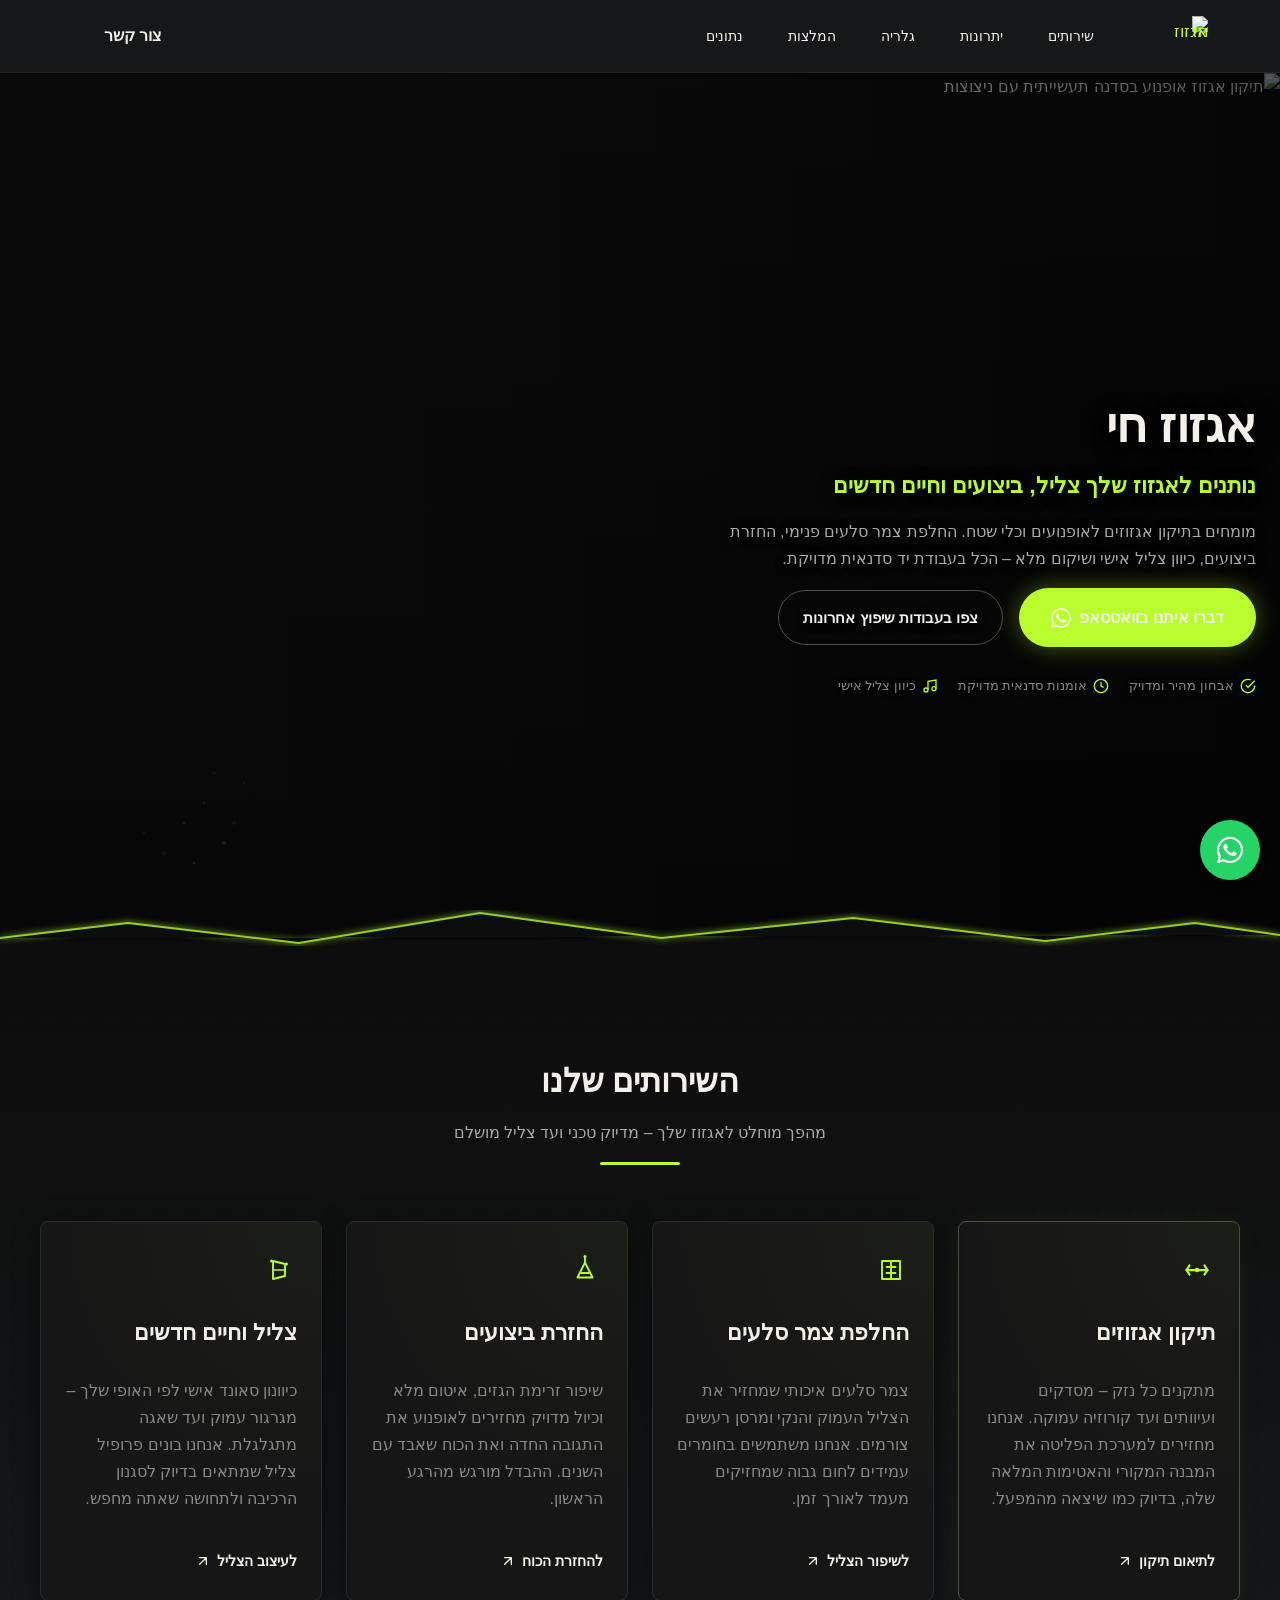
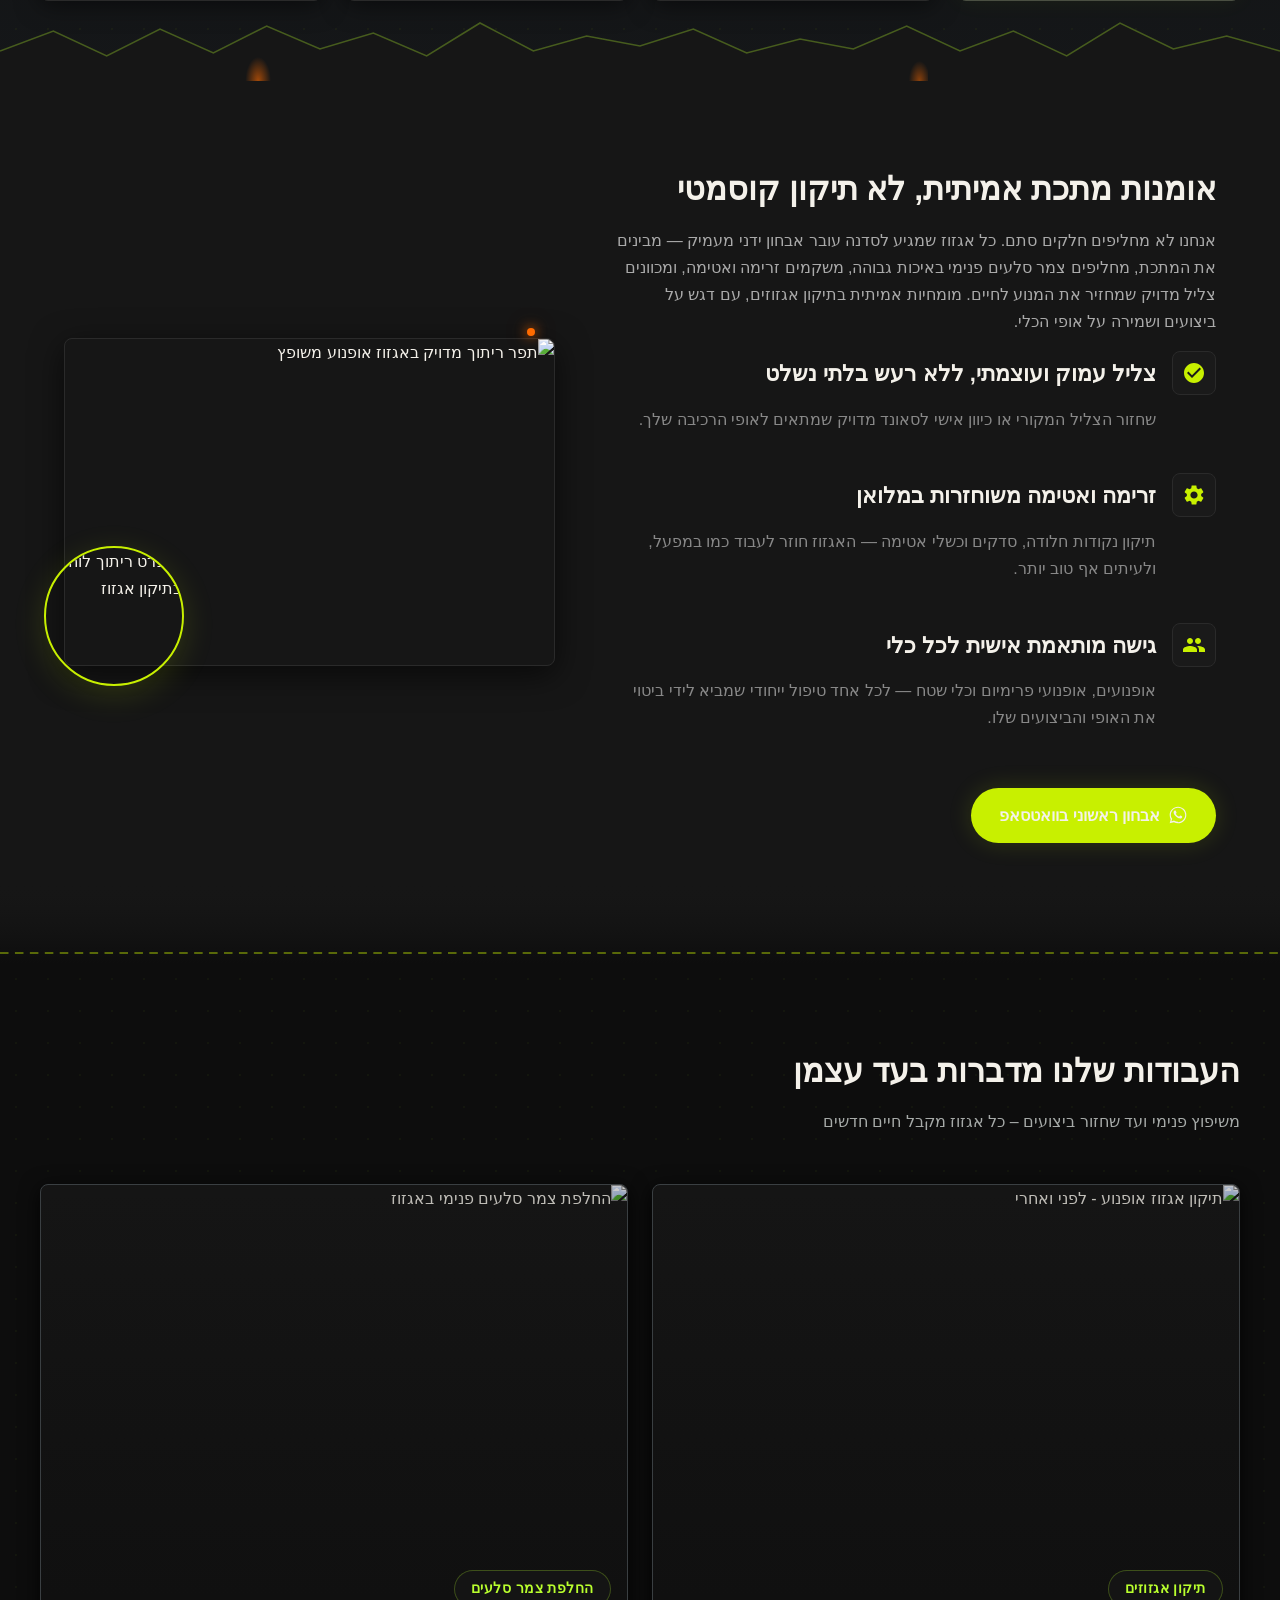
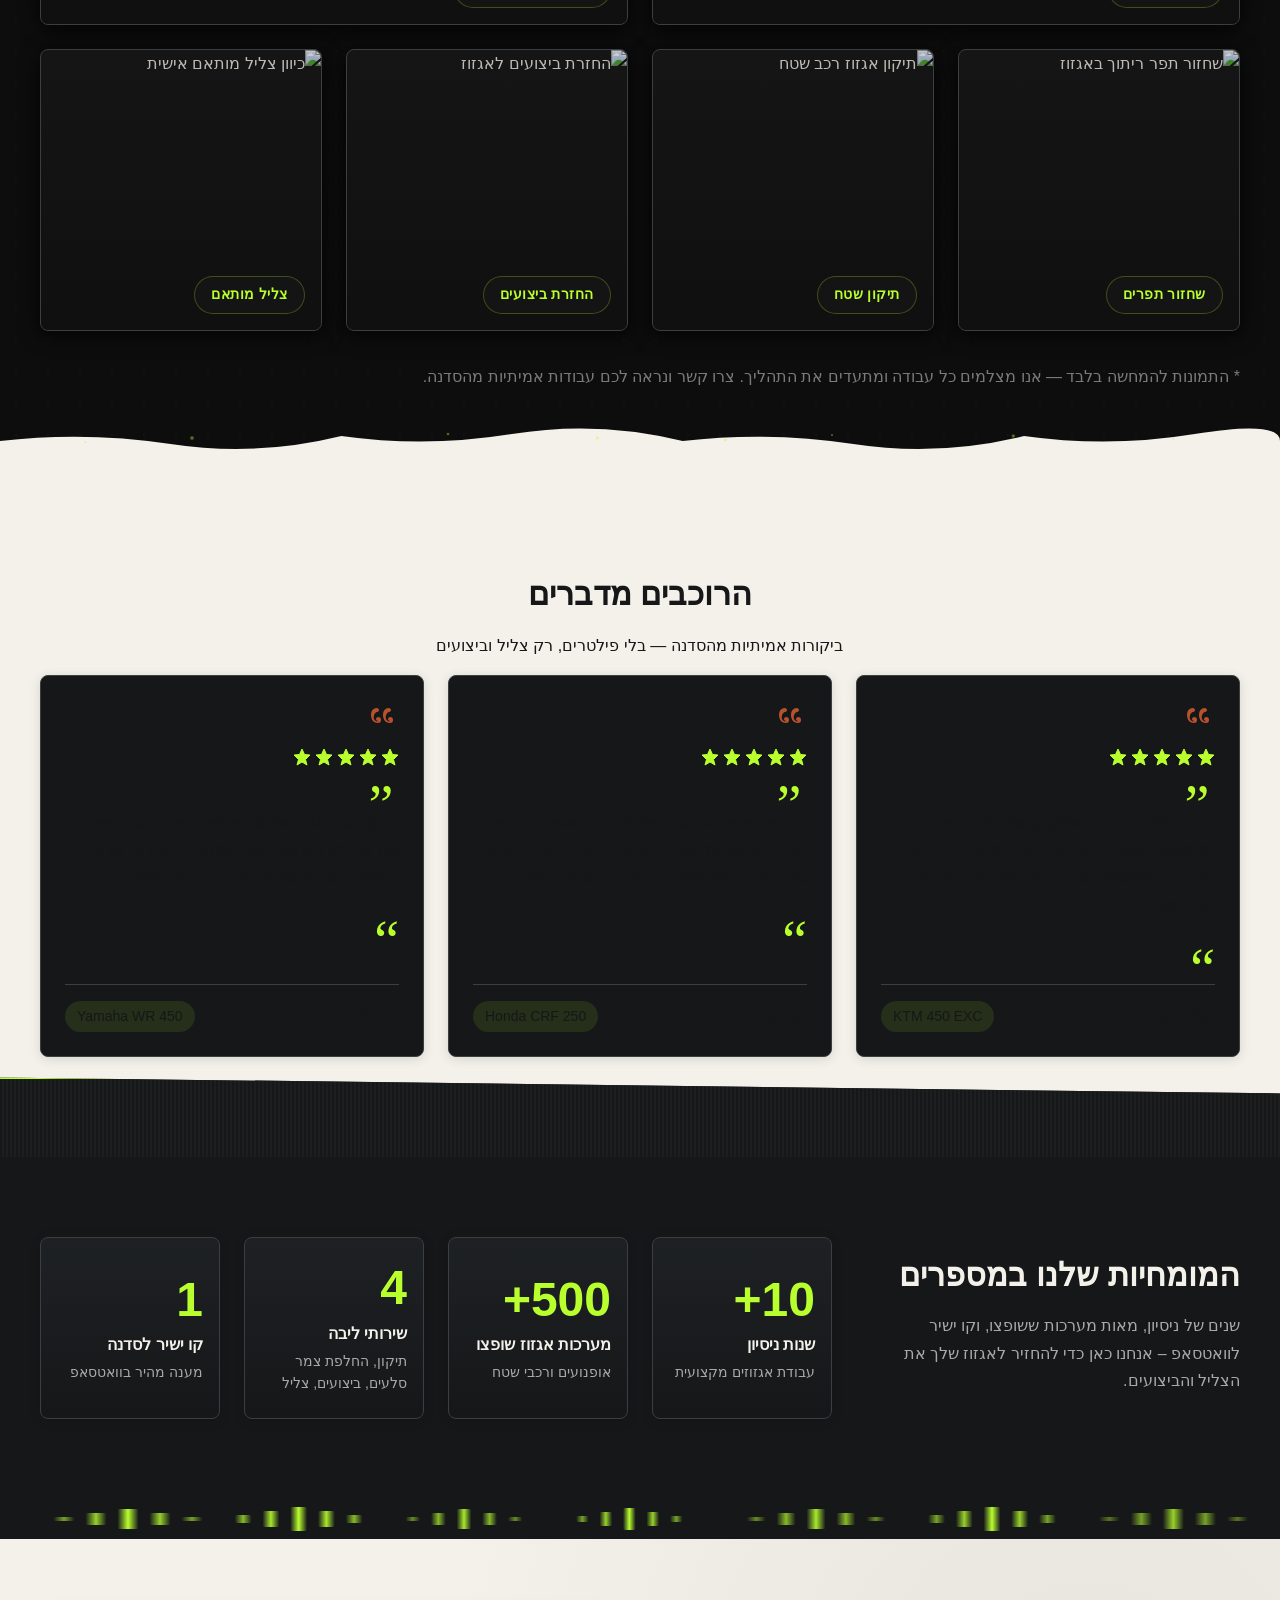
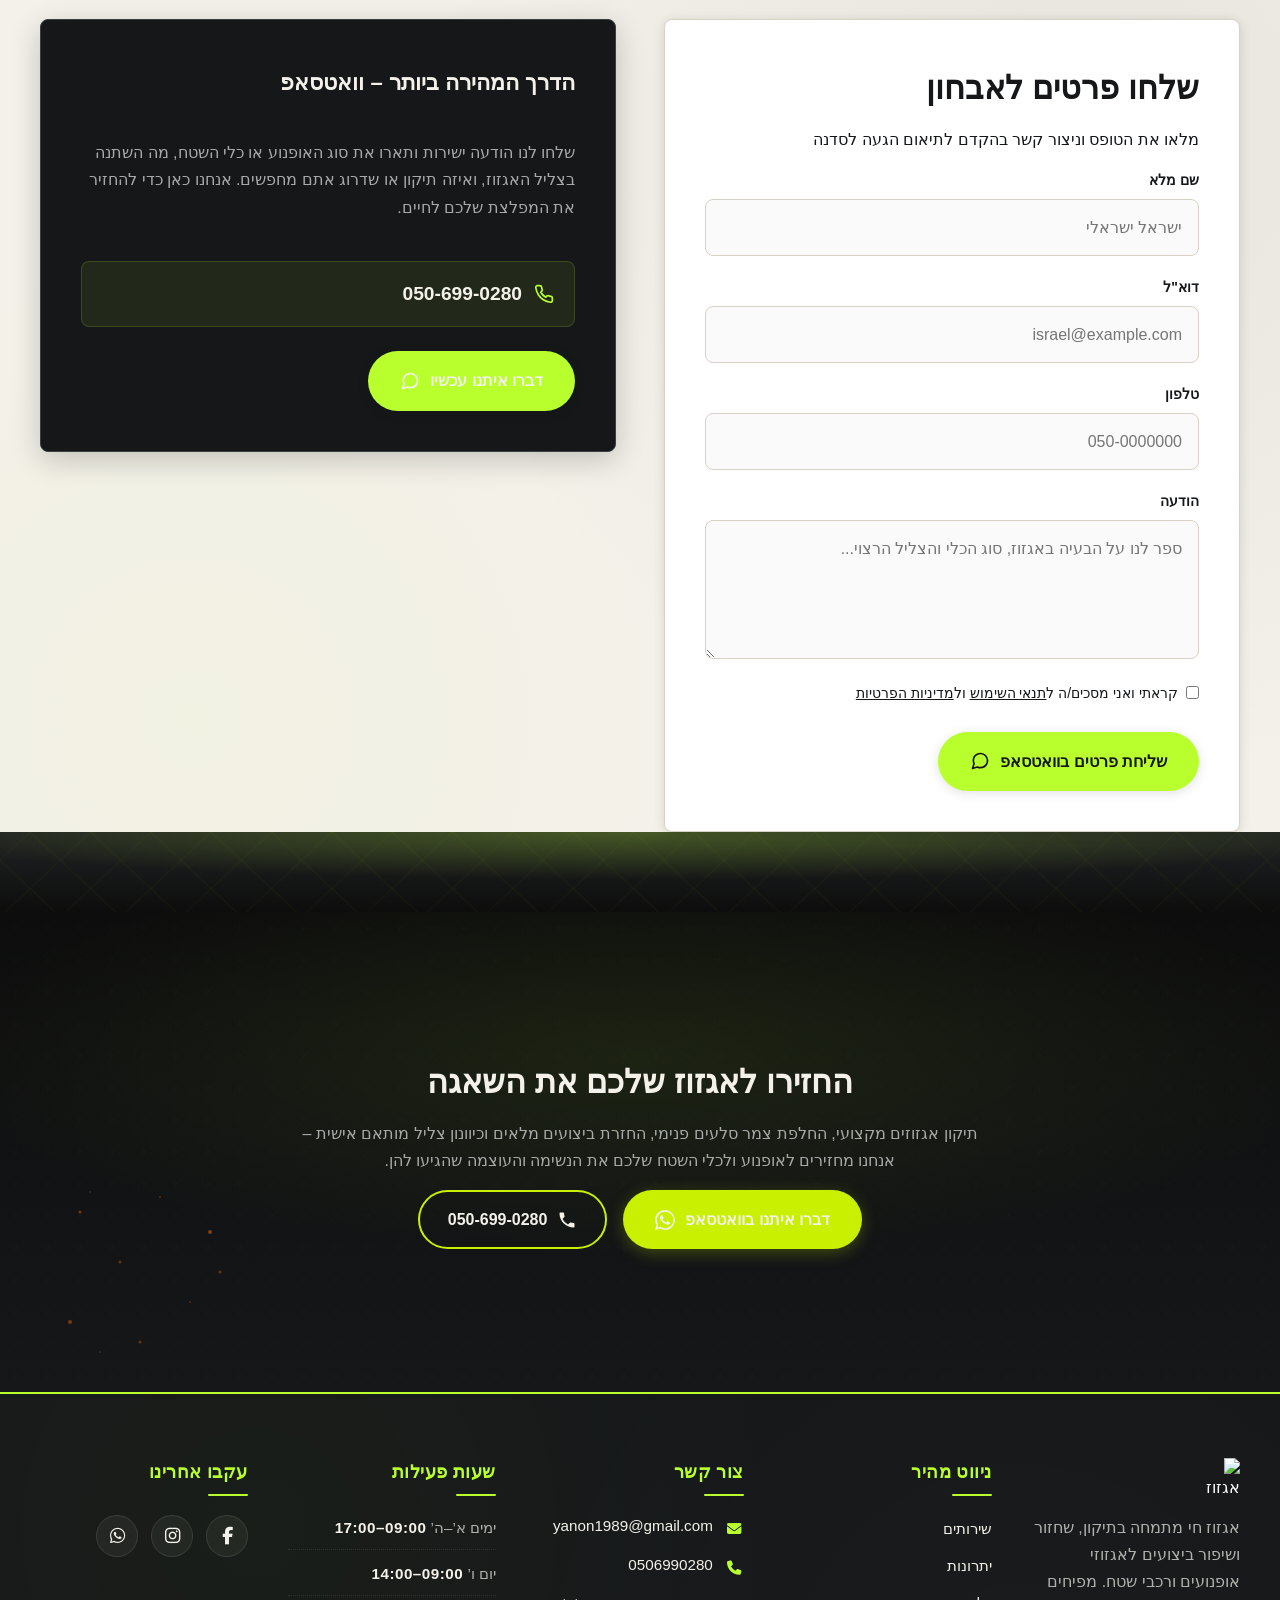
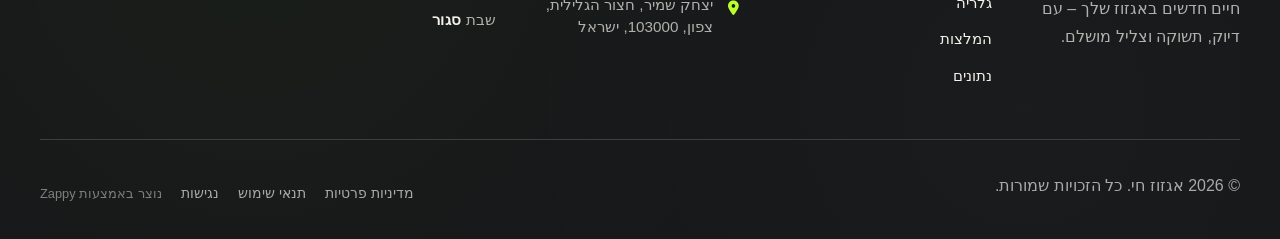
==== commit 2e67959c: "Background sync: Progressive GitHub Sync" ====
--- a/public/index.html
+++ b/public/index.html
@@ -1 +1 @@
-<!doctype html><html dir="rtl" lang="he"><head><meta charset="UTF-8"><meta content="width=device-width,initial-scale=1" name="viewport"><meta content="index, follow" name="robots"><title>החייאו את המפלצת — תיקון אגזוזים — אגזוז חי - Exhaust Revival</title><meta content="סדנת אגזוזים שמחזירה לחיים מערכות פליטה שחוקות. תיקון, שיפוץ והחלפת צמר סלעים עם צליל מותאם אישית לאופנוע ורכב שטח. היכנסו עכשיו ותנו למנוע שלכם לשאוג מחדש!" name="description"><meta content="תיקון אגזוזים, שיפוץ אגזוז לאופנוע, החלפת צמר סלעים באגזוז, שדרוג אגזוז רכב שטח, סדנת אגזוזים" name="keywords"><link href="/assets/favicon.ico" rel="icon" type="image/x-icon"><link href="/assets/favicon-16x16.png" rel="icon" type="image/png" sizes="16x16"><link href="/assets/favicon-32x32.png" rel="icon" type="image/png" sizes="32x32"><link href="/assets/favicon-48x48.png" rel="icon" type="image/png" sizes="48x48"><link href="/assets/favicon-192x192.png" rel="icon" type="image/png" sizes="192x192"><link href="/assets/favicon-512x512.png" rel="icon" type="image/png" sizes="512x512"><link href="/assets/apple-touch-icon.png" rel="apple-touch-icon"><script>!function(){"use strict";var t="23bdfa8f-ff53-44e0-b610-9c4366d4aa50",e="https://api.zappy5.com/api/analytics/track",a=18e5,n=2592e6,o=!0,i=!0,r=!0;var s=function(){var e="zappy_visitor_"+t,a=null;try{if(a=localStorage.getItem(e)){var o=JSON.parse(a),i=Date.now();if(i-o.created<n)return o.lastSeen=i,localStorage.setItem(e,JSON.stringify(o)),o.id}}catch(t){console.warn("Zappy Analytics: LocalStorage not available")}var r="zv_"+Date.now()+"_"+Math.random().toString(36).substr(2,9);try{localStorage.setItem(e,JSON.stringify({id:r,created:Date.now(),lastSeen:Date.now()}))}catch(t){}return r}(),c=function(){var e="zappy_session_"+t,n=null;try{if(n=sessionStorage.getItem(e)){var o=JSON.parse(n),i=Date.now();if(i-o.timestamp<a)return o.timestamp=i,sessionStorage.setItem(e,JSON.stringify(o)),o.id}}catch(t){console.warn("Zappy Analytics: SessionStorage not available")}var r="zs_"+Date.now()+"_"+Math.random().toString(36).substr(2,9);try{sessionStorage.setItem(e,JSON.stringify({id:r,timestamp:Date.now()}))}catch(t){}return r}();function l(a,n){n=n||{};var o={website_id:t,event_type:a,page_path:window.location.pathname,referrer:document.referrer||"direct",visitor_id:s,session_id:c,metadata:n};if(navigator.sendBeacon){var i=new Blob([JSON.stringify(o)],{type:"application/json"});navigator.sendBeacon(e,i)}else fetch(e,{method:"POST",headers:{"Content-Type":"application/json"},body:JSON.stringify(o),keepalive:!0}).catch(function(t){console.warn("Zappy Analytics: Failed to track event",t)})}o&&l("pageview",{title:document.title,url:window.location.href}),i&&document.addEventListener("click",function(t){var e=t.target;if("BUTTON"===e.tagName||e.closest("button")){var a="BUTTON"===e.tagName?e:e.closest("button");l("click",{element:"button",text:a.textContent.trim().substring(0,100),id:a.id||null,class:a.className||null})}else if("A"===e.tagName||e.closest("a")){var n="A"===e.tagName?e:e.closest("a");l("navigation",{element:"link",text:n.textContent.trim().substring(0,100),href:n.href,external:n.hostname!==window.location.hostname})}},!0),r&&document.addEventListener("submit",function(t){var e=t.target;l("form_submit",{form_id:e.id||null,form_name:e.name||null,form_action:e.action||null,form_method:e.method||"GET"})},!0);var d=Date.now();window.addEventListener("beforeunload",function(){l("page_unload",{time_on_page:Math.floor((Date.now()-d)/1e3),page_path:window.location.pathname})}),window.zappyAnalytics={track:l,getVisitorId:function(){return s},getSessionId:function(){return c}}}()</script><meta content="החייאו את המפלצת — תיקון אגזוזים — אגזוז חי - Exhaust Revival" property="og:title"><meta content="סדנת אגזוזים שמחזירה לחיים מערכות פליטה שחוקות. תיקון, שיפוץ והחלפת צמר סלעים עם צליל מותאם אישית לאופנוע ורכב שטח. היכנסו עכשיו ותנו למנוע שלכם לשאוג מחדש!" property="og:description"><meta content="summary_large_image" name="twitter:card"><meta content="החייאו את המפלצת — תיקון אגזוזים — אגזוז חי - Exhaust Revival" name="twitter:title"><meta content="סדנת אגזוזים שמחזירה לחיים מערכות פליטה שחוקות. תיקון, שיפוץ והחלפת צמר סלעים עם צליל מותאם אישית לאופנוע ורכב שטח. היכנסו עכשיו ותנו למנוע שלכם לשאוג מחדש!" name="twitter:description"><link href="/styles.css" rel="stylesheet"><script>window.ZAPPY_WEBSITE_ID="23bdfa8f-ff53-44e0-b610-9c4366d4aa50",window.ZAPPY_API_BASE="https://api.zappy5.com"</script><style id="zappy-dropdown-submenu-styles">#navMenu li:has(.sub-menu),.nav-menu li:has(.sub-menu),.navbar li:has(.sub-menu),nav li:has(.sub-menu){position:relative}#navMenu .sub-menu,.nav-menu .sub-menu,.navbar .sub-menu,nav .sub-menu{display:block!important;position:absolute!important;top:100%;left:0;min-width:220px;background:#fff;border-radius:8px;box-shadow:0 8px 25px rgba(0,0,0,.15);padding:8px 0;opacity:0;visibility:hidden;transform:translateY(10px);transition:all .3s ease;z-index:1000;list-style:none;pointer-events:none}#navMenu li:hover>.sub-menu,.nav-menu li:hover>.sub-menu,.navbar li:hover>.sub-menu,nav li:hover>.sub-menu{opacity:1!important;visibility:visible!important;transform:translateY(0)!important;pointer-events:auto!important}.sub-menu li{list-style:none;margin:0;padding:0}.sub-menu a{display:block!important;padding:10px 16px!important;color:var(--text-dark,#333)!important;font-weight:500;text-decoration:none;white-space:nowrap;transition:background-color .2s}.sub-menu .zappy-nav-child>a{padding-left:28px!important;font-size:.9em!important;opacity:.85!important}[dir=rtl] .sub-menu .zappy-nav-child>a,html[lang=ar] .sub-menu .zappy-nav-child>a,html[lang=he] .sub-menu .zappy-nav-child>a{padding-left:10px!important;padding-right:28px!important}.sub-menu .zappy-nav-parent>a{font-weight:600!important}.sub-menu a:hover{background-color:#f5f5f5}[dir=rtl] .nav-menu .sub-menu,[dir=rtl] .navbar .sub-menu,[dir=rtl] nav .sub-menu,html[lang=ar] .nav-menu .sub-menu,html[lang=ar] .navbar .sub-menu,html[lang=ar] nav .sub-menu,html[lang=he] .nav-menu .sub-menu,html[lang=he] .navbar .sub-menu,html[lang=he] nav .sub-menu{left:auto!important;right:0!important}.sub-menu:empty,.sub-menu:not(:has(li)):not(:has(> a)),.sub-menu:not(:has(li:not(.zappy-hidden-menu-item))):not(:has(> a)){display:none!important;opacity:0!important;visibility:hidden!important;pointer-events:none!important}li:has(.menu-group-title):hover>.sub-menu{opacity:1!important;visibility:visible!important;transform:translateY(0)!important;pointer-events:auto!important}#navMenu>li>.menu-group-title,.nav-menu>li>.menu-group-title{display:inline-block;padding:.5rem 1rem;cursor:default;user-select:none}@media (max-width:768px){#navMenu .sub-menu,.nav-menu .sub-menu,.navbar .sub-menu,nav .sub-menu{position:static!important;transform:none!important;box-shadow:none!important;background:0 0!important;max-height:0;overflow:hidden;opacity:0;visibility:hidden;transition:max-height .3s ease,opacity .3s ease;padding:0!important;border-radius:0!important}#navMenu .sub-menu.mobile-expanded,.nav-menu .sub-menu.mobile-expanded,.navbar .sub-menu.mobile-expanded{max-height:none!important;overflow-y:visible!important;opacity:1!important;visibility:visible!important;padding:8px 0 8px 16px!important}[dir=rtl] .sub-menu.mobile-expanded,html[lang=he] .sub-menu.mobile-expanded{padding:8px 16px 8px 0!important}#navMenu li:hover>.sub-menu,.nav-menu li:hover>.sub-menu,.navbar li:hover>.sub-menu,nav li:hover>.sub-menu{opacity:0;visibility:hidden;pointer-events:none}#navMenu li>.sub-menu.mobile-expanded,.nav-menu li>.sub-menu.mobile-expanded,.navbar li>.sub-menu.mobile-expanded,nav li>.sub-menu.mobile-expanded{opacity:1!important;visibility:visible!important;pointer-events:auto!important}#navMenu li:has(.sub-menu),.nav-menu li:has(.sub-menu),.navbar li:has(.sub-menu),nav li:has(.sub-menu){display:flex!important;flex-wrap:wrap!important;align-items:center!important;position:relative!important;min-height:44px!important}#navMenu li:has(.sub-menu)>a,.nav-menu li:has(.sub-menu)>a,.navbar li:has(.sub-menu)>a,nav li:has(.sub-menu)>a{flex:1!important;min-width:0!important}#navMenu li:has(.sub-menu)>.menu-group-title,.nav-menu li:has(.sub-menu)>.menu-group-title,.navbar li:has(.sub-menu)>.menu-group-title,nav li:has(.sub-menu)>.menu-group-title{flex:1!important;min-width:0!important;padding:0!important;line-height:inherit!important}#navMenu li:has(.sub-menu)>.sub-menu,.nav-menu li:has(.sub-menu)>.sub-menu,.navbar li:has(.sub-menu)>.sub-menu,nav li:has(.sub-menu)>.sub-menu{flex-basis:100%!important;width:100%!important}#navMenu li:has(.sub-menu)>a [class*=arrow],#navMenu li:has(.sub-menu)>a [class*=chevron],.nav-menu li:has(.sub-menu)>a .fa-angle-down,.nav-menu li:has(.sub-menu)>a .fa-chevron-down,.nav-menu li:has(.sub-menu)>a [class*=arrow],.nav-menu li:has(.sub-menu)>a [class*=chevron],nav li:has(.sub-menu)>a [class*=arrow],nav li:has(.sub-menu)>a [class*=chevron]{display:none!important;visibility:hidden!important}.mobile-submenu-toggle{display:flex!important;align-items:center!important;justify-content:center!important;width:44px!important;height:auto!important;background:0 0!important;border:none!important;cursor:pointer!important;color:var(--text-light)!important;position:static!important;flex-shrink:0!important;align-self:stretch!important;z-index:2!important;padding:0!important;margin:0!important}.mobile-submenu-toggle::after{content:''!important;width:0!important;height:0!important;border-left:6px solid transparent!important;border-right:6px solid transparent!important;border-top:7px solid currentColor!important;transition:transform .3s ease!important}.mobile-submenu-toggle.expanded::after{transform:rotate(180deg)!important}.sub-menu a{padding:10px 0!important;display:block!important;color:var(--text-light)!important;white-space:normal!important}.sub-menu .zappy-nav-child>a{padding-left:28px!important;font-size:.9em!important;opacity:.85!important}[dir=rtl] .sub-menu .zappy-nav-child>a,html[lang=ar] .sub-menu .zappy-nav-child>a,html[lang=he] .sub-menu .zappy-nav-child>a{padding-left:0!important;padding-right:28px!important}.sub-menu .zappy-nav-parent>a{font-weight:600!important}#navMenu.active,.nav-menu.active{max-width:100vw!important;overflow-x:hidden!important;box-sizing:border-box!important}.navbar .sub-menu li a,.zappy-products-dropdown .sub-menu a,nav.navbar .sub-menu li a{color:var(--text-light)!important}}@media (min-width:769px){.mobile-submenu-toggle{display:none!important}}</style><style id="zappy-widget-visibility">html[dir=rtl] .whatsapp-float{right:20px!important;left:auto!important}html:not([dir]) .whatsapp-float,html[dir=ltr] .whatsapp-float{left:20px!important;right:auto!important}html[dir=rtl] #mic-access-tool-general-button,html[dir=rtl] #mic-init-access-tool #mic-access-tool-general-button,html[dir=rtl] #mic-init-access-tool .mic-access-tool-general-button,html[dir=rtl] ._access-icon,html[dir=rtl] .mic-access-tool-general-button{left:20px!important;right:auto!important}html:not([dir]) #mic-access-tool-general-button,html:not([dir]) #mic-init-access-tool #mic-access-tool-general-button,html:not([dir]) #mic-init-access-tool .mic-access-tool-general-button,html:not([dir]) ._access-icon,html:not([dir]) .mic-access-tool-general-button,html[dir=ltr] #mic-access-tool-general-button,html[dir=ltr] #mic-init-access-tool #mic-access-tool-general-button,html[dir=ltr] #mic-init-access-tool .mic-access-tool-general-button,html[dir=ltr] ._access-icon,html[dir=ltr] .mic-access-tool-general-button{right:20px!important;left:auto!important}@media (max-width:768px){.whatsapp-float{display:flex!important}}@media (min-width:769px){.whatsapp-float{display:flex!important}}@media (max-width:768px){#mic-access-tool-general-button,#mic-init-access-tool #mic-access-tool-general-button,#mic-init-access-tool .mic-access-tool-general-button,._access-icon,.mic-access-tool-general-button{display:flex!important;visibility:visible!important;opacity:1!important;pointer-events:auto!important}#mic-access-tool-box.opened-mic-access-tool,#mic-init-access-tool #mic-access-tool-box.opened-mic-access-tool,.mic-access-tool-box.opened-mic-access-tool{visibility:visible!important;opacity:1!important;pointer-events:auto!important}}@media (min-width:769px){#mic-access-tool-general-button,#mic-init-access-tool #mic-access-tool-general-button,#mic-init-access-tool .mic-access-tool-general-button,._access-icon,.mic-access-tool-general-button{display:flex!important;visibility:visible!important;opacity:1!important;pointer-events:auto!important}#mic-access-tool-box.opened-mic-access-tool,#mic-init-access-tool #mic-access-tool-box.opened-mic-access-tool,.mic-access-tool-box.opened-mic-access-tool{visibility:visible!important;opacity:1!important;pointer-events:auto!important}}</style></head><body><meta charset="UTF-8"><meta content="width=device-width,initial-scale=1" name="viewport"><title>החייאו את המפלצת — תיקון אגזוזים — אגזוז חי - Exhaust Revival</title><meta content="סדנת אגזוזים שמחזירה לחיים מערכות פליטה שחוקות. תיקון, שיפוץ והחלפת צמר סלעים עם צליל מותאם אישית לאופנוע ורכב שטח. היכנסו עכשיו ותנו למנוע שלכם לשאוג מחדש!" name="description"><meta content="תיקון אגזוזים, שיפוץ אגזוז לאופנוע, החלפת צמר סלעים באגזוז, שדרוג אגזוז רכב שטח, סדנת אגזוזים" name="keywords"><meta content="index, follow" name="robots"><meta content="החייאו את המפלצת — תיקון אגזוזים — אגזוז חי - Exhaust Revival" property="og:title"><meta content="סדנת אגזוזים שמחזירה לחיים מערכות פליטה שחוקות. תיקון, שיפוץ והחלפת צמר סלעים עם צליל מותאם אישית לאופנוע ורכב שטח. היכנסו עכשיו ותנו למנוע שלכם לשאוג מחדש!" property="og:description"><meta content="website" property="og:type"><meta content="he_IL" property="og:locale"><meta content="summary_large_image" name="twitter:card"><meta content="החייאו את המפלצת — תיקון אגזוזים — אגזוז חי - Exhaust Revival" name="twitter:title"><meta content="סדנת אגזוזים שמחזירה לחיים מערכות פליטה שחוקות. תיקון, שיפוץ והחלפת צמר סלעים עם צליל מותאם אישית לאופנוע ורכב שטח. היכנסו עכשיו ותנו למנוע שלכם לשאוג מחדש!" name="twitter:description"><link href="/styles.css" rel="stylesheet"><link href="https://cdnjs.cloudflare.com/ajax/libs/font-awesome/6.4.0/css/all.min.css" rel="stylesheet"><style>.skip-link{position:absolute;top:0;left:0;transform:translateY(-200%);padding:12px 18px;background:var(--bg-dark,#1a1a1a);color:var(--text-light,#fff);font-weight:600;border-radius:0 0 8px 0;z-index:10000}.skip-link:focus{transform:none;outline:2px solid var(--ring,#fff);outline-offset:2px}:focus-visible{outline:2px solid var(--ring,currentColor);outline-offset:3px}</style><link href="/assets/favicon.ico" rel="icon" type="image/x-icon"><link href="/assets/favicon-16x16.png" rel="icon" type="image/png" sizes="16x16"><link href="/assets/favicon-32x32.png" rel="icon" type="image/png" sizes="32x32"><link href="/assets/favicon-48x48.png" rel="icon" type="image/png" sizes="48x48"><link href="/assets/favicon-192x192.png" rel="icon" type="image/png" sizes="192x192"><link href="/assets/favicon-512x512.png" rel="icon" type="image/png" sizes="512x512"><link href="/assets/apple-touch-icon.png" rel="apple-touch-icon"><link href="https://cdn.jsdelivr.net/npm/vanilla-cookieconsent@3/dist/cookieconsent.css" rel="stylesheet"><script src="https://cdn.jsdelivr.net/npm/vanilla-cookieconsent@3/dist/cookieconsent.umd.js"></script><script src="https://cdn.jsdelivr.net/gh/mickidum/acc_toolbar/acctoolbar/acctoolbar.min.js"></script><a href="#main" class="skip-link">דלג לתוכן הראשי</a><nav class="navbar" dir="rtl"><button class="mobile-toggle" aria-label="Menu" id="mobileToggle"><svg viewBox="0 0 24 24" fill="none" height="24" width="24" class="hamburger-icon"><path d="M3 12h18M3 6h18M3 18h18" stroke="currentColor" stroke-width="2" stroke-linecap="round"></path></svg> <svg viewBox="0 0 24 24" fill="none" height="24" width="24" class="close-icon" style="display:none"><path d="M18 6L6 18M6 6l12 12" stroke="currentColor" stroke-width="2" stroke-linecap="round"></path></svg></button> <button class="phone-header-btn" aria-label="Call" data-phone="0506990280"><svg viewBox="0 0 24 24" fill="currentColor" height="20" width="20"><path d="M22 16.92v3a2 2 0 0 1-2.18 2 19.79 19.79 0 0 1-8.63-3.07 19.5 19.5 0 0 1-6-6 19.79 19.79 0 0 1-3.07-8.67A2 2 0 0 1 4.11 2h3a2 2 0 0 1 2 1.72 12.84 12.84 0 0 0 .7 2.81 2 2 0 0 1-.45 2.11L8.09 9.91a16 16 0 0 0 6 6l1.27-1.27a2 2 0 0 1 2.11-.45 12.84 12.84 0 0 0 2.81.7A2 2 0 0 1 22 16.92z"></path></svg></button><div class="nav-container"><div class="nav-right-group"><div class="nav-brand"><a href="/" class="logo-link"><img alt="אגזוז חי - Exhaust Revival" src="/assets/site-----image-1.webp" class="logo"></a></div><ul class="nav-menu" id="navMenu"><li><a href="#services">שירותים</a></li><li><a href="#benefits">יתרונות</a></li><li><a href="#gallery">גלריה</a></li><li><a href="#testimonials">המלצות</a></li><li><a href="#stats">נתונים</a></li><li class="mobile-contact-link nav-cta-mobile-item"><a href="#contact" class="nav-cta-btn">צור קשר</a></li></ul></div><div class="nav-cta-container"><a href="#contact" class="nav-cta-btn">צור קשר</a></div></div></nav><script>window.addEventListener("load",function(){const e=document.querySelector(".navbar, nav, header");if(!e)return void console.log("[Navbar] Navbar element not found");let t=document.getElementById("mobileToggle")||document.querySelector(".mobile-toggle")||document.querySelector(".hamburger")||document.querySelector(".hamburger-menu")||document.querySelector(".menu-toggle")||document.querySelector(".burger-menu")||document.querySelector('[aria-label="Menu"]')||document.querySelector('[aria-label="תפריט"]');const o=document.querySelector(".phone-header-btn"),n=window.getComputedStyle(e);let r=n.backgroundColor;if(console.log("[Navbar] Initial navbar background:",r),"transparent"===r||"rgba(0, 0, 0, 0)"===r||r.startsWith("rgba")&&r.includes(", 0)")){const e=n.backgroundImage;if(e&&"none"!==e)console.log("[Navbar] Navbar has background image/gradient, using dark text"),r="rgb(240, 240, 240)";else{const e=window.getComputedStyle(document.body).backgroundColor;console.log("[Navbar] Navbar transparent, using body background:",e),r=e}}const a=r.match(/\d+/g);if(a&&a.length>=3){const e=(.299*parseInt(a[0])+.587*parseInt(a[1])+.114*parseInt(a[2]))/255;console.log("[Navbar] Mobile button colors preserved from Claude CSS (luminance:",e.toFixed(2)+")");const n=document.createElement("style");n.id="zappy-mobile-nav-fix";document.documentElement.lang;document.documentElement.dir,n.textContent='\n        /* Hide mobile buttons on desktop, show only on mobile */\n        @media (min-width: 769px) {\n          .mobile-toggle,\n          .phone-header-btn {\n            display: none !important;\n          }\n        }\n        \n        /* Show and position mobile buttons correctly on mobile */\n        @media (max-width: 768px) {\n          .navbar,\n          nav.navbar {\n            min-height: 70px !important;\n          }\n\n          .mobile-toggle,\n          .phone-header-btn {\n            position: absolute !important;\n            top: 0 !important;\n            bottom: 0 !important;\n            margin-top: auto !important;\n            margin-bottom: auto !important;\n            transform: none !important;\n            z-index: 1001 !important;\n            display: flex !important;\n            align-items: center !important;\n            justify-content: center !important;\n            width: 36px !important;\n            height: 36px !important;\n            border-radius: 50% !important;\n            border: none !important;\n            cursor: pointer !important;\n            padding: 6px !important;\n            background: none !important;\n            color: var(--nav-text, var(--text-light)) !important;\n            touch-action: manipulation !important;\n            -webkit-tap-highlight-color: transparent !important;\n          }\n\n          html[data-zappy-site-type="ecommerce"] .phone-header-btn,\n          body[data-zappy-site-type="ecommerce"] .phone-header-btn,\n          html[data-zappy-site-type="ecommerce"] header .phone-header-btn,\n          html[data-zappy-site-type="ecommerce"] nav .phone-header-btn {\n            display: none !important;\n            visibility: hidden !important;\n            width: 0 !important;\n            height: 0 !important;\n            min-width: 0 !important;\n            overflow: hidden !important;\n          }\n          \n          /* LTR positioning (default): hamburger LEFT, phone RIGHT */\n          html:not([dir="rtl"]):not([lang="he"]):not([lang="ar"]) .mobile-toggle,\n          html[dir="ltr"] .mobile-toggle {\n            left: 12px !important;\n            right: auto !important;\n          }\n          html:not([dir="rtl"]):not([lang="he"]):not([lang="ar"]) .phone-header-btn,\n          html[dir="ltr"] .phone-header-btn {\n            right: 12px !important;\n            left: auto !important;\n          }\n          \n          /* RTL positioning: hamburger RIGHT, phone LEFT */\n          html[dir="rtl"] .mobile-toggle,\n          html[lang="he"] .mobile-toggle,\n          html[lang="ar"] .mobile-toggle {\n            right: 12px !important;\n            left: auto !important;\n          }\n          html[dir="rtl"] .phone-header-btn,\n          html[lang="he"] .phone-header-btn,\n          html[lang="ar"] .phone-header-btn {\n            left: 12px !important;\n            right: auto !important;\n          }\n          \n          /* CRITICAL: Ensure nav-container has min-height on mobile */\n          /* All children are positioned absolutely/fixed on mobile, so height:auto collapses to 0 */\n          .nav-container {\n            min-height: 70px !important;\n            position: relative !important;\n          }\n          \n          /* Ensure SVG icons are properly sized and inherit color */\n          .mobile-toggle svg,\n          .phone-header-btn svg {\n            width: 24px !important;\n            height: 24px !important;\n            /* Don\'t force display - let JavaScript control hamburger/close toggle */\n          }\n          \n          /* Reset nav-cta-container on mobile - remove desktop box-shadow/padding */\n          /* that creates a visible ghost box when CTA button is hidden */\n          .nav-cta-container {\n            box-shadow: none !important;\n            padding: 0 !important;\n          }\n          \n          /* Hide nav-cta-container entirely on mobile when there\'s no lang-switcher */\n          /* (only the CTA button is inside, and it\'s hidden on mobile) */\n          .nav-cta-container:not(:has(.lang-switcher)) {\n            display: none !important;\n          }\n          \n          /* CRITICAL: Prevent hero image fade gradient from bleeding over headline text */\n          /* The .image-fade-gradient has bottom: -30px (extends below parent) */\n          /* On mobile stacked layout, this overlaps the h1 text below the image */\n          .hero-image-column {\n            overflow: hidden !important;\n          }\n          .image-fade-gradient {\n            bottom: 0 !important;\n          }\n          \n          /* Hide desktop language switcher on mobile - hamburger menu handles it */\n          /* High specificity to override stored CSS */\n          .lang-switcher,\n          .nav-cta-container .lang-switcher,\n          .nav-container .lang-switcher,\n          .navbar .lang-switcher,\n          .navbar .nav-cta-container .lang-switcher {\n            display: none !important;\n          }\n        }\n      ';const r=document.getElementById("zappy-mobile-nav-fix");r&&r.remove(),document.head.appendChild(n),console.log("[Navbar] Critical CSS injected for mobile nav positioning");const i=window.innerWidth<=768;if(t){const e=t.querySelector(".hamburger-icon"),o=t.querySelector(".close-icon");e&&(e.style.setProperty("width","24px","important"),e.style.setProperty("height","24px","important"),e.style.setProperty("display","block","important")),o&&(o.style.setProperty("width","24px","important"),o.style.setProperty("height","24px","important"),o.style.setProperty("display","none","important")),i?(t.style.setProperty("position","absolute","important"),t.style.setProperty("top","0","important"),t.style.setProperty("bottom","0","important"),t.style.setProperty("margin-top","auto","important"),t.style.setProperty("margin-bottom","auto","important"),t.style.setProperty("transform","none","important"),t.style.setProperty("z-index","1001","important"),t.style.removeProperty("left"),t.style.removeProperty("right"),console.log("[Navbar] Mobile toggle positioning applied (mobile viewport)")):(t.style.removeProperty("position"),t.style.removeProperty("top"),t.style.removeProperty("transform"),t.style.removeProperty("z-index"),t.style.removeProperty("left"),t.style.removeProperty("right"),console.log("[Navbar] Desktop viewport - cleared mobile toggle inline positioning"))}if(o){const e=o.querySelector("svg");e&&(e.style.width="24px",e.style.height="24px",e.setAttribute("width","24"),e.setAttribute("height","24")),i?(o.style.setProperty("position","absolute","important"),o.style.setProperty("top","0","important"),o.style.setProperty("bottom","0","important"),o.style.setProperty("margin-top","auto","important"),o.style.setProperty("margin-bottom","auto","important"),o.style.setProperty("transform","none","important"),o.style.setProperty("z-index","1001","important"),o.style.removeProperty("left"),o.style.removeProperty("right"),console.log("[Navbar] Phone button positioning applied (mobile viewport)")):(o.style.removeProperty("position"),o.style.removeProperty("top"),o.style.removeProperty("transform"),o.style.removeProperty("z-index"),o.style.removeProperty("left"),o.style.removeProperty("right"),console.log("[Navbar] Desktop viewport - cleared phone button inline positioning"))}}else console.log("[Navbar] Could not parse background color:",r);t=document.getElementById("mobileToggle")||document.querySelector(".mobile-toggle")||document.querySelector(".hamburger")||document.querySelector(".hamburger-menu")||document.querySelector(".menu-toggle")||document.querySelector(".burger-menu")||document.querySelector('[aria-label="Menu"]')||document.querySelector('[aria-label="תפריט"]');const i=document.getElementById("navMenu")||document.querySelector(".nav-menu")||document.querySelector(".nav-links")||document.querySelector("nav ul:not(.submenu)");if(!t||!i)return void console.log("[Navbar] Mobile toggle or menu not found:",{toggle:!!t,menu:!!i});i.id||(i.id="navMenu"),console.log("[Navbar] Initializing mobile menu...");const l=t.cloneNode(!0);t.parentNode.replaceChild(l,t);var s=0;function p(e){var t=Date.now();t-s<300||(s=t,function(e){e.preventDefault(),e.stopPropagation();const t=l.querySelector(".hamburger-icon"),o=l.querySelector(".close-icon");i.classList.contains("active")?(i.classList.remove("active"),t&&t.style.setProperty("display","block","important"),o&&o.style.setProperty("display","none","important"),document.body.style.overflow="",document.body.classList.remove("menu-open"),console.log("[Navbar] Menu closed")):(i.classList.add("active"),t&&t.style.setProperty("display","none","important"),o&&o.style.setProperty("display","block","important"),document.body.style.overflow="hidden",document.body.classList.add("menu-open"),console.log("[Navbar] Menu opened"))}(e))}l.addEventListener("click",p),l.addEventListener("touchend",p),document.addEventListener("keydown",function(e){if(("Escape"===e.key||"Esc"===e.key)&&i.classList.contains("active")){const e=l.querySelector(".hamburger-icon"),t=l.querySelector(".close-icon");i.classList.remove("active"),e&&e.style.setProperty("display","block","important"),t&&t.style.setProperty("display","none","important"),document.body.style.overflow="",document.body.classList.remove("menu-open"),console.log("[Navbar] Menu closed (Escape)")}}),i.querySelectorAll("a").forEach(function(e){e.addEventListener("click",function(){if("#"===this.getAttribute("href"))return;const e=l.querySelector(".hamburger-icon"),t=l.querySelector(".close-icon");i.classList.remove("active"),e&&e.style.setProperty("display","block","important"),t&&t.style.setProperty("display","none","important"),document.body.style.overflow="",document.body.classList.remove("menu-open"),console.log("[Navbar] Menu closed (link clicked)")})});var m=i.querySelectorAll(".dropdown-toggle");m.forEach(function(e){e.addEventListener("click",function(e){e.preventDefault(),e.stopPropagation();var t=this.closest(".nav-dropdown");t&&(t.parentNode.querySelectorAll(".nav-dropdown.open").forEach(function(e){e!==t&&e.classList.remove("open")}),t.classList.toggle("open"),console.log("[Navbar] Dropdown toggled:",t.classList.contains("open")?"open":"closed"))})}),document.addEventListener("click",function(e){e.target.closest(".nav-dropdown")||document.querySelectorAll(".nav-dropdown.open").forEach(function(e){e.classList.remove("open")})}),console.log("[Navbar] Dropdown handlers initialized for "+m.length+" dropdowns"),o&&o.addEventListener("click",function(){const e=document.querySelectorAll('a[href^="tel:"]'),t=e.length>0?e[0].getAttribute("href").replace("tel:",""):"0506990280";window.location.href="tel:"+t,console.log("[Navbar] Phone button clicked")}),console.log("[Navbar] Mobile menu initialized successfully")})</script><main id="main"><section class="index-hero-section" data-band-index="0" data-layout-spec="בית-hero" id="hero" data-hero-type="fullscreen-scrim"><div class="index-hero-section__bg-media"><img alt="תיקון אגזוז אופנוע בסדנה תעשייתית עם ניצוצות" src="/assets/site-index-hero-image-1.webp" data-context="A dramatic close-up of a motorcycle exhaust pipe being welded or repaired in a dim, smoky metal workshop. Sparks fly around the exhaust tip, with brushed steel textures and hot metal reflections visible. The atmosphere is cinematic, dark, and industrial, shot from a low angle to emphasize power and craftsmanship." data-placeholder="index-hero-image-1" height="800" loading="eager" width="1200" data-hero-bg="true" fetchpriority="high"></div><div class="index-hero-section__scrim" aria-hidden="true"></div><div class="index-hero-section__spark-motif" aria-hidden="true"><svg viewBox="0 0 200 200" fill="none" height="200" width="200" xmlns="http://www.w3.org/2000/svg"><circle cx="160" cy="160" r="2" fill="#FF6B00" opacity="0.6"></circle><circle cx="140" cy="120" r="1.5" fill="#FF6B00" opacity="0.4"></circle><circle cx="180" cy="100" r="1" fill="#FF6B00" opacity="0.5"></circle><circle cx="100" cy="170" r="2.5" fill="#FF6B00" opacity="0.3"></circle><circle cx="120" cy="140" r="1" fill="#FF6B00" opacity="0.7"></circle><circle cx="150" cy="90" r="1.5" fill="#FF6B00" opacity="0.4"></circle><circle cx="80" cy="150" r="1" fill="#FF6B00" opacity="0.5"></circle><circle cx="170" cy="140" r="2" fill="#FF6B00" opacity="0.3"></circle><circle cx="130" cy="180" r="1.5" fill="#FF6B00" opacity="0.6"></circle></svg></div><div class="index-hero-section__overlay"><div class="index-hero-section__content"><h1 class="index-hero-section__headline">אגזוז חי</h1><h3 class="index-hero-section__subtitle">נותנים לאגזוז שלך צליל, ביצועים וחיים חדשים</h3><p class="index-hero-section__description">מומחים בתיקון אגזוזים לאופנועים וכלי שטח. החלפת צמר סלעים פנימי, החזרת ביצועים, כיוון צליל אישי ושיקום מלא – הכל בעבודת יד סדנאית מדויקת.</p><div class="index-hero-section__cta-group"><a href="https://wa.me/972506990280" class="index-hero-section__cta-primary" target="_blank" rel="noopener noreferrer"><span>דברו איתנו בוואטסאפ</span> <svg viewBox="0 0 24 24" fill="currentColor" data-element-type="icon" data-icon-type="svg" xmlns="http://www.w3.org/2000/svg" height="20" width="20"><path d="M17.472 14.382c-.297-.149-1.758-.867-2.03-.967-.273-.099-.471-.148-.67.15-.197.297-.767.966-.94 1.164-.173.199-.347.223-.644.075-.297-.15-1.255-.463-2.39-1.475-.883-.788-1.48-1.761-1.653-2.059-.173-.297-.018-.458.13-.606.134-.133.298-.347.446-.52.149-.174.198-.298.298-.497.099-.198.05-.371-.025-.52-.075-.149-.669-1.612-.916-2.207-.242-.579-.487-.5-.669-.51-.173-.008-.371-.01-.57-.01-.198 0-.52.074-.792.372-.272.297-1.04 1.016-1.04 2.479 0 1.462 1.065 2.875 1.213 3.074.149.198 2.096 3.2 5.077 4.487.709.306 1.262.489 1.694.625.712.227 1.36.195 1.871.118.571-.085 1.758-.719 2.006-1.413.248-.694.248-1.289.173-1.413-.074-.124-.272-.198-.57-.347m-5.421 7.403h-.004a9.87 9.87 0 01-5.031-1.378l-.361-.214-3.741.982.998-3.648-.235-.374a9.86 9.86 0 01-1.51-5.26c.001-5.45 4.436-9.884 9.888-9.884 2.64 0 5.122 1.03 6.988 2.898a9.825 9.825 0 012.893 6.994c-.003 5.45-4.437 9.884-9.885 9.884m8.413-18.297A11.815 11.815 0 0012.05 0C5.495 0 .16 5.335.157 11.892c0 2.096.547 4.142 1.588 5.945L.057 24l6.305-1.654a11.882 11.882 0 005.683 1.448h.005c6.554 0 11.89-5.335 11.893-11.893a11.821 11.821 0 00-3.48-8.413z"></path></svg> </a><a href="#recent-work" class="index-hero-section__cta-secondary">צפו בעבודות שיפוץ אחרונות</a></div><div class="index-hero-section__trust-line"><div class="index-hero-section__trust-item"><svg viewBox="0 0 24 24" fill="none" data-element-type="icon" data-icon-type="svg" height="16" width="16" stroke="currentColor" stroke-width="2"><path d="M22 11.08V12a10 10 0 11-5.93-9.14"></path><polyline points="22 4 12 14.01 9 11.01"></polyline></svg> <span>אבחון מהיר ומדויק</span></div><div class="index-hero-section__trust-item"><svg viewBox="0 0 24 24" fill="none" data-element-type="icon" data-icon-type="svg" height="16" width="16" stroke="currentColor" stroke-width="2"><circle cx="12" cy="12" r="10"></circle><path d="M12 6v6l4 2"></path></svg> <span>אומנות סדנאית מדויקת</span></div><div class="index-hero-section__trust-item"><svg viewBox="0 0 24 24" fill="none" data-element-type="icon" data-icon-type="svg" height="16" width="16" stroke="currentColor" stroke-width="2"><path d="M9 18V5l12-2v13"></path><circle cx="6" cy="18" r="3"></circle><circle cx="18" cy="16" r="3"></circle></svg> <span>כיוון צליל אישי</span></div></div></div></div><div class="index-hero-section__divider-wrapper" aria-hidden="true"><svg viewBox="0 0 1200 80" xmlns="http://www.w3.org/2000/svg" aria-hidden="true" data-no-icon-edit="true" preserveAspectRatio="none"><defs><filter height="120%" id="glow-seam" width="120%" x="-10%" y="-10%"><feGaussianBlur result="blur" stdDeviation="3"></feGaussianBlur><feMerge><feMergeNode in="blur"></feMergeNode><feMergeNode in="SourceGraphic"></feMergeNode></feMerge></filter></defs><path d="M0,80 L0,45 L120,30 L280,50 L450,20 L620,45 L800,25 L980,48 L1120,30 L1200,42 L1200,80 Z" fill="#0D0D0D"></path><path d="M0,45 L120,30 L280,50 L450,20 L620,45 L800,25 L980,48 L1120,30 L1200,42" stroke="#B9FF2E" stroke-width="2" fill="#0D0D0D" filter="url(#glow-seam)" opacity="0.8"></path></svg></div></section><section class="index-services-section" data-band-index="1" data-layout-spec="בית-services" id="services"><div class="index-services-section__container"><div class="index-services-section__header"><h2 class="index-services-section__title">השירותים שלנו</h2><p class="index-services-section__subtitle">מהפך מוחלט לאגזוז שלך – מדיוק טכני ועד צליל מושלם</p><div class="index-services-section__accent-line"></div></div><div class="index-services-section__grid"><article class="index-services-section__card index-services-section__card--featured"><div class="index-services-section__card-icon"><svg viewBox="0 0 48 48" fill="none" data-element-type="icon" data-icon-type="svg" xmlns="http://www.w3.org/2000/svg"><path d="M10 24H38" stroke="currentColor" stroke-width="3" stroke-linecap="round"></path><path d="M14 18L10 24L14 30" stroke="currentColor" stroke-width="3" stroke-linecap="round" stroke-linejoin="round"></path><path d="M34 18L38 24L34 30" stroke="currentColor" stroke-width="3" stroke-linecap="round" stroke-linejoin="round"></path><circle cx="24" cy="24" r="3" fill="currentColor"></circle></svg></div><div class="index-services-section__card-content"><h3 class="index-services-section__card-title">תיקון אגזוזים</h3><p class="index-services-section__card-text">מתקנים כל נזק – מסדקים ועיוותים ועד קורוזיה עמוקה. אנחנו מחזירים למערכת הפליטה את המבנה המקורי והאטימות המלאה שלה, בדיוק כמו שיצאה מהמפעל.</p><a href="https://wa.me/972506990280" class="index-services-section__card-cta" target="_blank" rel="noopener noreferrer"><span>לתיאום תיקון</span> <svg viewBox="0 0 24 24" fill="none" data-element-type="icon" data-icon-type="svg" xmlns="http://www.w3.org/2000/svg"><path d="M7 17L17 7M17 7H7M17 7V17" stroke="currentColor" stroke-width="2" stroke-linecap="round" stroke-linejoin="round"></path></svg></a></div></article><article class="index-services-section__card"><div class="index-services-section__card-icon"><svg viewBox="0 0 48 48" fill="none" data-element-type="icon" data-icon-type="svg" xmlns="http://www.w3.org/2000/svg"><path d="M12 36V12H36V36H12Z" stroke="currentColor" stroke-width="2.5" stroke-linejoin="round"></path><path d="M18 20H30" stroke="currentColor" stroke-width="2.5" stroke-linecap="round"></path><path d="M18 28H30" stroke="currentColor" stroke-width="2.5" stroke-linecap="round"></path><path d="M24 12V36" stroke="currentColor" stroke-width="2.5" stroke-linecap="round"></path></svg></div><div class="index-services-section__card-content"><h3 class="index-services-section__card-title">החלפת צמר סלעים</h3><p class="index-services-section__card-text">צמר סלעים איכותי שמחזיר את הצליל העמוק והנקי ומרסן רעשים צורמים. אנחנו משתמשים בחומרים עמידים לחום גבוה שמחזיקים מעמד לאורך זמן.</p><a href="https://wa.me/972506990280" class="index-services-section__card-cta" target="_blank" rel="noopener noreferrer"><span>לשיפור הצליל</span> <svg viewBox="0 0 24 24" fill="none" data-element-type="icon" data-icon-type="svg" xmlns="http://www.w3.org/2000/svg"><path d="M7 17L17 7M17 7H7M17 7V17" stroke="currentColor" stroke-width="2" stroke-linecap="round" stroke-linejoin="round"></path></svg></a></div></article><article class="index-services-section__card"><div class="index-services-section__card-icon"><svg viewBox="0 0 48 48" fill="none" data-element-type="icon" data-icon-type="svg" xmlns="http://www.w3.org/2000/svg"><path d="M14 34L24 14L34 34H14Z" stroke="currentColor" stroke-width="2.5" stroke-linejoin="round"></path><path d="M18 28H30" stroke="currentColor" stroke-width="2.5" stroke-linecap="round"></path><path d="M24 14V8" stroke="currentColor" stroke-width="2.5" stroke-linecap="round"></path><circle cx="24" cy="6" r="2" fill="currentColor"></circle></svg></div><div class="index-services-section__card-content"><h3 class="index-services-section__card-title">החזרת ביצועים</h3><p class="index-services-section__card-text">שיפור זרימת הגזים, איטום מלא וכיול מדויק מחזירים לאופנוע את התגובה החדה ואת הכוח שאבד עם השנים. ההבדל מורגש מהרגע הראשון.</p><a href="https://wa.me/972506990280" class="index-services-section__card-cta" target="_blank" rel="noopener noreferrer"><span>להחזרת הכוח</span> <svg viewBox="0 0 24 24" fill="none" data-element-type="icon" data-icon-type="svg" xmlns="http://www.w3.org/2000/svg"><path d="M7 17L17 7M17 7H7M17 7V17" stroke="currentColor" stroke-width="2" stroke-linecap="round" stroke-linejoin="round"></path></svg></a></div></article><article class="index-services-section__card"><div class="index-services-section__card-icon"><svg viewBox="0 0 48 48" fill="none" data-element-type="icon" data-icon-type="svg" xmlns="http://www.w3.org/2000/svg"><path d="M16 36V12L32 16V32L16 36Z" stroke="currentColor" stroke-width="2.5" stroke-linejoin="round"></path><path d="M16 24H32" stroke="currentColor" stroke-width="2" stroke-linecap="round"></path><circle cx="14" cy="12" r="2" fill="currentColor"></circle><circle cx="34" cy="16" r="2" fill="currentColor"></circle></svg></div><div class="index-services-section__card-content"><h3 class="index-services-section__card-title">צליל וחיים חדשים</h3><p class="index-services-section__card-text">כיוונון סאונד אישי לפי האופי שלך – מגרגור עמוק ועד שאגה מתגלגלת. אנחנו בונים פרופיל צליל שמתאים בדיוק לסגנון הרכיבה ולתחושה שאתה מחפש.</p><a href="https://wa.me/972506990280" class="index-services-section__card-cta" target="_blank" rel="noopener noreferrer"><span>לעיצוב הצליל</span> <svg viewBox="0 0 24 24" fill="none" data-element-type="icon" data-icon-type="svg" xmlns="http://www.w3.org/2000/svg"><path d="M7 17L17 7M17 7H7M17 7V17" stroke="currentColor" stroke-width="2" stroke-linecap="round" stroke-linejoin="round"></path></svg></a></div></article></div></div><div class="index-services-section__divider-wrapper"><svg viewBox="0 0 1200 80" xmlns="http://www.w3.org/2000/svg" aria-hidden="true" data-no-icon-edit="true" preserveAspectRatio="none"><defs><linearGradient id="sawtooth-grad" x1="0%" x2="100%" y1="0%" y2="0%"><stop offset="0%" stop-color="#3A3F42"></stop><stop offset="50%" stop-color="#151719"></stop><stop offset="100%" stop-color="#3A3F42"></stop></linearGradient><radialGradient cx="30%" cy="100%" id="ember-glow-1" r="30%"><stop offset="0%" stop-color="#FF6B00" stop-opacity="0.6"></stop><stop offset="100%" stop-color="#FF6B00" stop-opacity="0"></stop></radialGradient><radialGradient cx="80%" cy="100%" id="ember-glow-2" r="25%"><stop offset="0%" stop-color="#FF6B00" stop-opacity="0.5"></stop><stop offset="100%" stop-color="#FF6B00" stop-opacity="0"></stop></radialGradient></defs><path d="M0,80 L0,50 L50,30 L100,55 L150,28 L200,52 L250,25 L300,48 L350,32 L400,55 L450,22 L500,50 L550,35 L600,45 L650,28 L700,52 L750,38 L800,48 L850,25 L900,50 L950,30 L1000,55 L1050,22 L1100,48 L1150,35 L1200,50 L1200,80 Z" fill="#161616"></path><rect fill="url(#ember-glow-1)" height="80" width="40" x="230" y="0"></rect><rect fill="url(#ember-glow-2)" height="80" width="40" x="830" y="0"></rect><path d="M0,50 L50,30 L100,55 L150,28 L200,52 L250,25 L300,48 L350,32 L400,55 L450,22 L500,50 L550,35 L600,45 L650,28 L700,52 L750,38 L800,48 L850,25 L900,50 L950,30 L1000,55 L1050,22 L1100,48 L1150,35 L1200,50" stroke="#B9FF2E" stroke-width="1.5" fill="#161616" stroke-opacity="0.3"></path></svg></div></section><section class="index-benefits-section" data-band-index="2" data-layout-spec="בית-benefits" id="benefits"><div class="index-benefits-section__container"><div class="index-benefits-section__editorial-grid"><div class="index-benefits-section__content"><h2 class="index-benefits-section__heading">אומנות מתכת אמיתית, לא תיקון קוסמטי</h2><p class="index-benefits-section__paragraph">אנחנו לא מחליפים חלקים סתם. כל אגזוז שמגיע לסדנה עובר אבחון ידני מעמיק — מבינים את המתכת, מחליפים צמר סלעים פנימי באיכות גבוהה, משקמים זרימה ואטימה, ומכוונים צליל מדויק שמחזיר את המנוע לחיים. מומחיות אמיתית בתיקון אגזוזים, עם דגש על ביצועים ושמירה על אופי הכלי.</p><ul class="index-benefits-section__benefits-list"><li class="index-benefits-section__benefit-row"><div class="index-benefits-section__benefit-icon"><svg viewBox="0 0 24 24" fill="none" data-element-type="icon" data-icon-type="svg" xmlns="http://www.w3.org/2000/svg" height="24" width="24"><path d="M12 2C6.48 2 2 6.48 2 12s4.48 10 10 10 10-4.48 10-10S17.52 2 12 2zm-2 15l-5-5 1.41-1.41L10 14.17l7.59-7.59L19 8l-9 9z" fill="currentColor"></path></svg></div><div class="index-benefits-section__benefit-text"><h3 class="index-benefits-section__benefit-title">צליל עמוק ועוצמתי, ללא רעש בלתי נשלט</h3><p class="index-benefits-section__benefit-desc">שחזור הצליל המקורי או כיוון אישי לסאונד מדויק שמתאים לאופי הרכיבה שלך.</p></div></li><li class="index-benefits-section__benefit-row"><div class="index-benefits-section__benefit-icon"><svg viewBox="0 0 24 24" fill="none" data-element-type="icon" data-icon-type="svg" xmlns="http://www.w3.org/2000/svg" height="24" width="24"><path d="M19.14 12.94c.04-.3.06-.61.06-.94 0-.32-.02-.64-.07-.94l2.03-1.58c.18-.14.23-.41.12-.61l-1.92-3.32c-.12-.22-.37-.29-.59-.22l-2.39.96c-.5-.38-1.03-.7-1.62-.94L14.4 2.81c-.04-.24-.24-.41-.48-.41h-3.84c-.24 0-.43.17-.47.41L9.25 5.35c-.59.24-1.13.57-1.62.94l-2.39-.96c-.22-.08-.47 0-.59.22L2.74 8.87c-.12.21-.08.47.12.61l2.03 1.58c-.05.3-.07.62-.07.94s.02.64.07.94l-2.03 1.58c-.18.14-.23.41-.12.61l1.92 3.32c.12.22.37.29.59.22l2.39-.96c.5.38 1.03.7 1.62.94l.36 2.54c.05.24.24.41.48.41h3.84c.24 0 .44-.17.47-.41l.36-2.54c.59-.24 1.13-.56 1.62-.94l2.39.96c.22.08.47 0 .59-.22l1.92-3.32c.12-.22.07-.47-.12-.61l-2.01-1.58zM12 15.6c-1.98 0-3.6-1.62-3.6-3.6s1.62-3.6 3.6-3.6 3.6 1.62 3.6 3.6-1.62 3.6-3.6 3.6z" fill="currentColor"></path></svg></div><div class="index-benefits-section__benefit-text"><h3 class="index-benefits-section__benefit-title">זרימה ואטימה משוחזרות במלואן</h3><p class="index-benefits-section__benefit-desc">תיקון נקודות חלודה, סדקים וכשלי אטימה — האגזוז חוזר לעבוד כמו במפעל, ולעיתים אף טוב יותר.</p></div></li><li class="index-benefits-section__benefit-row"><div class="index-benefits-section__benefit-icon"><svg viewBox="0 0 24 24" fill="none" data-element-type="icon" data-icon-type="svg" xmlns="http://www.w3.org/2000/svg" height="24" width="24"><path d="M16 11c1.66 0 2.99-1.34 2.99-3S17.66 5 16 5c-1.66 0-3 1.34-3 3s1.34 3 3 3zm-8 0c1.66 0 2.99-1.34 2.99-3S9.66 5 8 5C6.34 5 5 6.34 5 8s1.34 3 3 3zm0 2c-2.33 0-7 1.17-7 3.5V19h14v-2.5c0-2.33-4.67-3.5-7-3.5zm8 0c-.29 0-.62.02-.97.05 1.16.84 1.97 1.97 1.97 3.45V19h6v-2.5c0-2.33-4.67-3.5-7-3.5z" fill="currentColor"></path></svg></div><div class="index-benefits-section__benefit-text"><h3 class="index-benefits-section__benefit-title">גישה מותאמת אישית לכל כלי</h3><p class="index-benefits-section__benefit-desc">אופנועים, אופנועי פרימיום וכלי שטח — לכל אחד טיפול ייחודי שמביא לידי ביטוי את האופי והביצועים שלו.</p></div></li></ul><a href="https://wa.me/972506990280" class="index-benefits-section__cta" target="_blank" rel="noopener noreferrer"><svg viewBox="0 0 24 24" fill="none" data-element-type="icon" data-icon-type="svg" xmlns="http://www.w3.org/2000/svg" height="20" width="20"><path d="M19.05 4.91C17.18 3.03 14.67 2 12 2 6.48 2 2 6.48 2 12c0 1.77.47 3.5 1.35 5.01L2 22l5.16-1.35C8.63 21.53 10.29 22 12 22c5.52 0 10-4.48 10-10 0-2.67-1.03-5.18-2.95-7.09zM12 20c-1.56 0-3.08-.4-4.42-1.15l-.32-.18-3.06.8.82-2.98-.2-.33C3.83 15.04 3.4 13.55 3.4 12 3.4 7.26 7.26 3.4 12 3.4c2.3 0 4.46.9 6.08 2.52 1.62 1.62 2.52 3.78 2.52 6.08 0 4.74-3.86 8.6-8.6 8.6zm4.72-6.44c-.26-.13-1.53-.75-1.77-.84-.24-.09-.41-.13-.58.13-.17.26-.67.84-.82 1.01-.15.17-.3.19-.56.06-.26-.13-1.1-.4-2.09-1.29-.77-.69-1.29-1.54-1.44-1.8-.15-.26-.02-.4.11-.53.12-.12.26-.3.39-.45.13-.15.17-.26.26-.43.09-.17.04-.32-.02-.45-.06-.13-.58-1.4-.8-1.92-.21-.5-.42-.43-.58-.44-.15-.01-.32-.01-.49-.01-.17 0-.45.06-.68.32-.23.26-.89.87-.89 2.12 0 1.25.91 2.46 1.04 2.63.13.17 1.79 2.73 4.34 3.83.61.26 1.08.42 1.45.54.61.19 1.16.16 1.6.1.49-.07 1.5-.61 1.71-1.2.21-.59.21-1.1.15-1.2-.06-.1-.24-.17-.5-.3z" fill="currentColor"></path></svg> אבחון ראשוני בוואטסאפ</a></div><div class="index-benefits-section__imagery"><div class="index-benefits-section__image-frame index-benefits-section__image-frame--main"><img alt="תפר ריתוך מדויק באגזוז אופנוע משופץ" src="/assets/site-index-benefits-image-1.webp" data-context="Extreme close-up of a brushed stainless steel motorcycle exhaust pipe with a precision TIG-welded seam, industrial workshop background with sparks and soft smoke, cinematic lighting, shallow depth of field" data-placeholder="index-benefits-image-1" height="400" loading="lazy" width="600" decoding="async"></div><div class="index-benefits-section__image-frame index-benefits-section__image-frame--peek"><img alt="פרט ריתוך לוהט בתיקון אגזוז" src="/assets/site-index-benefits-image-2.webp" data-context="Circular detail crop of a glowing hot exhaust repair point, welding torch tip visible, ember orange and blue flame, dark background, macro photography style" data-placeholder="index-benefits-image-2" height="200" loading="lazy" width="200" decoding="async"></div><div class="index-benefits-section__ember-accent" aria-hidden="true"></div></div></div></div><div class="index-benefits-section__divider-wrapper"><svg viewBox="0 0 1200 80" xmlns="http://www.w3.org/2000/svg" aria-hidden="true" data-no-icon-edit="true" preserveAspectRatio="none"><defs><linearGradient id="index-benefits-fade" x1="0%" x2="0%" y1="0%" y2="100%"><stop offset="0%" stop-color="#161616" stop-opacity="0"></stop><stop offset="100%" stop-color="#0D0D0D" stop-opacity="1"></stop></linearGradient></defs><rect fill="url(#index-benefits-fade)" height="80" width="1200" x="0" y="0"></rect><line stroke="#C8F000" stroke-width="2" x1="0" x2="1200" y1="70" y2="70" stroke-dasharray="8 6" stroke-opacity="0.4"></line></svg></div></section><section class="index-gallery-section" data-band-index="3" data-layout-spec="בית-gallery" id="gallery"><div class="index-gallery-section__container"><div class="index-gallery-section__header"><h2 class="index-gallery-section__title">העבודות שלנו מדברות בעד עצמן</h2><p class="index-gallery-section__subtitle">משיפוץ פנימי ועד שחזור ביצועים – כל אגזוז מקבל חיים חדשים</p></div><div class="index-gallery-section__grid"><div class="index-gallery-section__tile index-gallery-section__tile--large"><div class="index-gallery-section__image-wrap"><img alt="תיקון אגזוז אופנוע - לפני ואחרי" src="/assets/site-index-gallery-image-1.webp" data-context="Before and after of a motorcycle exhaust repair showing a rusted, damaged muffler being restored with fresh welding, set in a dark industrial workshop with sparks and metal tools" data-placeholder="index-gallery-image-1" height="600" loading="lazy" width="800" decoding="async"><div class="index-gallery-section__overlay"></div><span class="index-gallery-section__badge">תיקון אגזוזים</span></div></div><div class="index-gallery-section__tile index-gallery-section__tile--large"><div class="index-gallery-section__image-wrap"><img alt="החלפת צמר סלעים פנימי באגזוז" src="/assets/site-index-gallery-image-2.webp" data-context="Close-up of opened muffler internals showing fresh white rock wool replacement being packed into a motorcycle exhaust, tools and workbench visible in a dimly lit garage" data-placeholder="index-gallery-image-2" height="600" loading="lazy" width="800" decoding="async"><div class="index-gallery-section__overlay"></div><span class="index-gallery-section__badge">החלפת צמר סלעים</span></div></div><div class="index-gallery-section__tile"><div class="index-gallery-section__image-wrap"><img alt="שחזור תפר ריתוך באגזוז" src="/assets/site-index-gallery-image-3.webp" data-context="Welding close-up on a custom exhaust pipe seam, bright orange sparks flying, dark industrial atmosphere with metal reflections" data-placeholder="index-gallery-image-3" height="400" loading="lazy" width="600" decoding="async"><div class="index-gallery-section__overlay"></div><span class="index-gallery-section__badge">שחזור תפרים</span></div></div><div class="index-gallery-section__tile"><div class="index-gallery-section__image-wrap"><img alt="תיקון אגזוז רכב שטח" src="/assets/site-index-gallery-image-4.webp" data-context="Off-road vehicle exhaust body repair showing a dented skid plate and exhaust pipe being straightened on a workbench with heavy-duty tools" data-placeholder="index-gallery-image-4" height="400" loading="lazy" width="600" decoding="async"><div class="index-gallery-section__overlay"></div><span class="index-gallery-section__badge">תיקון שטח</span></div></div><div class="index-gallery-section__tile"><div class="index-gallery-section__image-wrap"><img alt="החזרת ביצועים לאגזוז" src="/assets/site-index-gallery-image-5.webp" data-context="Performance exhaust system restoration on a motorcycle, before and after split showing dull vs polished chrome finish, dramatic lighting" data-placeholder="index-gallery-image-5" height="400" loading="lazy" width="600" decoding="async"><div class="index-gallery-section__overlay"></div><span class="index-gallery-section__badge">החזרת ביצועים</span></div></div><div class="index-gallery-section__tile"><div class="index-gallery-section__image-wrap"><img alt="כיוון צליל מותאם אישית" src="/assets/site-index-gallery-image-6.webp" data-context="Custom sound tuning result visualization with a motorcycle exhaust emitting subtle heat waves on a dyno stand, dark moody background" data-placeholder="index-gallery-image-6" height="400" loading="lazy" width="600" decoding="async"><div class="index-gallery-section__overlay"></div><span class="index-gallery-section__badge">צליל מותאם</span></div></div></div><p class="index-gallery-section__note">* התמונות להמחשה בלבד — אנו מצלמים כל עבודה ומתעדים את התהליך. צרו קשר ונראה לכם עבודות אמיתיות מהסדנה.</p></div><div class="index-gallery-section__divider-wrapper"><svg viewBox="0 0 1200 80" xmlns="http://www.w3.org/2000/svg" aria-hidden="true" data-no-icon-edit="true" preserveAspectRatio="none"><defs><radialGradient cx="50%" cy="50%" id="spark-grad" r="50%"><stop offset="0%" stop-color="#B9FF2E" stop-opacity="0.6"></stop><stop offset="100%" stop-color="#B9FF2E" stop-opacity="0"></stop></radialGradient></defs><path d="M0,80 L0,35 Q80,25 160,38 T320,30 Q400,42 480,28 T640,35 Q720,25 800,38 T960,30 Q1040,42 1120,28 T1200,35 L1200,80 Z" fill="var(--bg-light)"></path><circle cx="180" cy="32" r="2.5" fill="url(#spark-grad)"></circle><circle cx="420" cy="28" r="1.8" fill="url(#spark-grad)"></circle><circle cx="680" cy="34" r="2" fill="url(#spark-grad)"></circle><circle cx="950" cy="30" r="2.2" fill="url(#spark-grad)"></circle><circle cx="1100" cy="33" r="1.5" fill="url(#spark-grad)"></circle><circle cx="80" cy="36" r="1.6" fill="url(#spark-grad)"></circle><circle cx="560" cy="32" r="2.1" fill="url(#spark-grad)"></circle><circle cx="780" cy="29" r="1.4" fill="url(#spark-grad)"></circle></svg></div></section><section class="index-testimonials-section" data-band-index="4" data-layout-spec="בית-testimonials" id="testimonials"><div class="testimonials-container"><h2 class="testimonials-heading">הרוכבים מדברים</h2><p class="testimonials-subtitle">ביקורות אמיתיות מהסדנה — בלי פילטרים, רק צליל וביצועים</p><div class="testimonials-grid"><article class="testimonial-card"><div class="card-inner"><div class="quote-mark" aria-hidden="true"><svg viewBox="0 0 32 32" fill="none" data-element-type="icon" data-icon-type="svg" xmlns="http://www.w3.org/2000/svg" height="32" width="32"><path d="M10 8C6 8 4 11 4 15C4 20 7 23 11 23C13 23 14 22 14 20C14 18 13 17 11 17C10 17 9 18 9 19C9 20 10 21 11 21C10 22 8 21 7 19C6 16 8 12 10 12C11 12 12 11 12 10C12 9 11 8 10 8Z" fill="#FF6B35"></path><path d="M22 8C18 8 16 11 16 15C16 20 19 23 23 23C25 23 26 22 26 20C26 18 25 17 23 17C22 17 21 18 21 19C21 20 22 21 23 21C22 22 20 21 19 19C18 16 20 12 22 12C23 12 24 11 24 10C24 9 23 8 22 8Z" fill="#FF6B35"></path></svg></div><div class="stars" aria-label="5 מתוך 5 כוכבים"><svg viewBox="0 0 18 18" fill="none" data-element-type="icon" data-icon-type="svg" xmlns="http://www.w3.org/2000/svg" height="18" width="18"><path d="M9 1L11.5 6.5L17 7L12.5 11.5L14 17L9 14L4 17L5.5 11.5L1 7L6.5 6.5L9 1Z" stroke="#B9FF2E" stroke-width="1" fill="#B9FF2E"></path></svg> <svg viewBox="0 0 18 18" fill="none" data-element-type="icon" data-icon-type="svg" xmlns="http://www.w3.org/2000/svg" height="18" width="18"><path d="M9 1L11.5 6.5L17 7L12.5 11.5L14 17L9 14L4 17L5.5 11.5L1 7L6.5 6.5L9 1Z" stroke="#B9FF2E" stroke-width="1" fill="#B9FF2E"></path></svg> <svg viewBox="0 0 18 18" fill="none" data-element-type="icon" data-icon-type="svg" xmlns="http://www.w3.org/2000/svg" height="18" width="18"><path d="M9 1L11.5 6.5L17 7L12.5 11.5L14 17L9 14L4 17L5.5 11.5L1 7L6.5 6.5L9 1Z" stroke="#B9FF2E" stroke-width="1" fill="#B9FF2E"></path></svg> <svg viewBox="0 0 18 18" fill="none" data-element-type="icon" data-icon-type="svg" xmlns="http://www.w3.org/2000/svg" height="18" width="18"><path d="M9 1L11.5 6.5L17 7L12.5 11.5L14 17L9 14L4 17L5.5 11.5L1 7L6.5 6.5L9 1Z" stroke="#B9FF2E" stroke-width="1" fill="#B9FF2E"></path></svg> <svg viewBox="0 0 18 18" fill="none" data-element-type="icon" data-icon-type="svg" xmlns="http://www.w3.org/2000/svg" height="18" width="18"><path d="M9 1L11.5 6.5L17 7L12.5 11.5L14 17L9 14L4 17L5.5 11.5L1 7L6.5 6.5L9 1Z" stroke="#B9FF2E" stroke-width="1" fill="#B9FF2E"></path></svg></div><blockquote class="testimonial-quote"><p>האגזוז של הק.ט.מ נשמע עכשיו כמו חדש מהמפעל. העבודה הייתה נקייה, מהירה, והבחור ענה לי בוואטסאפ תוך דקות. ממליץ בחום לכל רוכב שטח.</p></blockquote><footer class="testimonial-author"><span class="author-name">אלון כהן</span> <span class="author-bike">KTM 450 EXC</span></footer></div></article><article class="testimonial-card"><div class="card-inner"><div class="quote-mark" aria-hidden="true"><svg viewBox="0 0 32 32" fill="none" data-element-type="icon" data-icon-type="svg" xmlns="http://www.w3.org/2000/svg" height="32" width="32"><path d="M10 8C6 8 4 11 4 15C4 20 7 23 11 23C13 23 14 22 14 20C14 18 13 17 11 17C10 17 9 18 9 19C9 20 10 21 11 21C10 22 8 21 7 19C6 16 8 12 10 12C11 12 12 11 12 10C12 9 11 8 10 8Z" fill="#FF6B35"></path><path d="M22 8C18 8 16 11 16 15C16 20 19 23 23 23C25 23 26 22 26 20C26 18 25 17 23 17C22 17 21 18 21 19C21 20 22 21 23 21C22 22 20 21 19 19C18 16 20 12 22 12C23 12 24 11 24 10C24 9 23 8 22 8Z" fill="#FF6B35"></path></svg></div><div class="stars" aria-label="5 מתוך 5 כוכבים"><svg viewBox="0 0 18 18" fill="none" data-element-type="icon" data-icon-type="svg" xmlns="http://www.w3.org/2000/svg" height="18" width="18"><path d="M9 1L11.5 6.5L17 7L12.5 11.5L14 17L9 14L4 17L5.5 11.5L1 7L6.5 6.5L9 1Z" stroke="#B9FF2E" stroke-width="1" fill="#B9FF2E"></path></svg> <svg viewBox="0 0 18 18" fill="none" data-element-type="icon" data-icon-type="svg" xmlns="http://www.w3.org/2000/svg" height="18" width="18"><path d="M9 1L11.5 6.5L17 7L12.5 11.5L14 17L9 14L4 17L5.5 11.5L1 7L6.5 6.5L9 1Z" stroke="#B9FF2E" stroke-width="1" fill="#B9FF2E"></path></svg> <svg viewBox="0 0 18 18" fill="none" data-element-type="icon" data-icon-type="svg" xmlns="http://www.w3.org/2000/svg" height="18" width="18"><path d="M9 1L11.5 6.5L17 7L12.5 11.5L14 17L9 14L4 17L5.5 11.5L1 7L6.5 6.5L9 1Z" stroke="#B9FF2E" stroke-width="1" fill="#B9FF2E"></path></svg> <svg viewBox="0 0 18 18" fill="none" data-element-type="icon" data-icon-type="svg" xmlns="http://www.w3.org/2000/svg" height="18" width="18"><path d="M9 1L11.5 6.5L17 7L12.5 11.5L14 17L9 14L4 17L5.5 11.5L1 7L6.5 6.5L9 1Z" stroke="#B9FF2E" stroke-width="1" fill="#B9FF2E"></path></svg> <svg viewBox="0 0 18 18" fill="none" data-element-type="icon" data-icon-type="svg" xmlns="http://www.w3.org/2000/svg" height="18" width="18"><path d="M9 1L11.5 6.5L17 7L12.5 11.5L14 17L9 14L4 17L5.5 11.5L1 7L6.5 6.5L9 1Z" stroke="#B9FF2E" stroke-width="1" fill="#B9FF2E"></path></svg></div><blockquote class="testimonial-quote"><p>החלפת צמר הסלעים שינתה את האופנוע לגמרי. הצליל עמוק ומדויק, והמצערת מגיבה הרבה יותר טוב. עבודה מקצועית ברמה הכי גבוהה שיש.</p></blockquote><footer class="testimonial-author"><span class="author-name">יוסי אברהם</span> <span class="author-bike">Honda CRF 250</span></footer></div></article><article class="testimonial-card"><div class="card-inner"><div class="quote-mark" aria-hidden="true"><svg viewBox="0 0 32 32" fill="none" data-element-type="icon" data-icon-type="svg" xmlns="http://www.w3.org/2000/svg" height="32" width="32"><path d="M10 8C6 8 4 11 4 15C4 20 7 23 11 23C13 23 14 22 14 20C14 18 13 17 11 17C10 17 9 18 9 19C9 20 10 21 11 21C10 22 8 21 7 19C6 16 8 12 10 12C11 12 12 11 12 10C12 9 11 8 10 8Z" fill="#FF6B35"></path><path d="M22 8C18 8 16 11 16 15C16 20 19 23 23 23C25 23 26 22 26 20C26 18 25 17 23 17C22 17 21 18 21 19C21 20 22 21 23 21C22 22 20 21 19 19C18 16 20 12 22 12C23 12 24 11 24 10C24 9 23 8 22 8Z" fill="#FF6B35"></path></svg></div><div class="stars" aria-label="5 מתוך 5 כוכבים"><svg viewBox="0 0 18 18" fill="none" data-element-type="icon" data-icon-type="svg" xmlns="http://www.w3.org/2000/svg" height="18" width="18"><path d="M9 1L11.5 6.5L17 7L12.5 11.5L14 17L9 14L4 17L5.5 11.5L1 7L6.5 6.5L9 1Z" stroke="#B9FF2E" stroke-width="1" fill="#B9FF2E"></path></svg> <svg viewBox="0 0 18 18" fill="none" data-element-type="icon" data-icon-type="svg" xmlns="http://www.w3.org/2000/svg" height="18" width="18"><path d="M9 1L11.5 6.5L17 7L12.5 11.5L14 17L9 14L4 17L5.5 11.5L1 7L6.5 6.5L9 1Z" stroke="#B9FF2E" stroke-width="1" fill="#B9FF2E"></path></svg> <svg viewBox="0 0 18 18" fill="none" data-element-type="icon" data-icon-type="svg" xmlns="http://www.w3.org/2000/svg" height="18" width="18"><path d="M9 1L11.5 6.5L17 7L12.5 11.5L14 17L9 14L4 17L5.5 11.5L1 7L6.5 6.5L9 1Z" stroke="#B9FF2E" stroke-width="1" fill="#B9FF2E"></path></svg> <svg viewBox="0 0 18 18" fill="none" data-element-type="icon" data-icon-type="svg" xmlns="http://www.w3.org/2000/svg" height="18" width="18"><path d="M9 1L11.5 6.5L17 7L12.5 11.5L14 17L9 14L4 17L5.5 11.5L1 7L6.5 6.5L9 1Z" stroke="#B9FF2E" stroke-width="1" fill="#B9FF2E"></path></svg> <svg viewBox="0 0 18 18" fill="none" data-element-type="icon" data-icon-type="svg" xmlns="http://www.w3.org/2000/svg" height="18" width="18"><path d="M9 1L11.5 6.5L17 7L12.5 11.5L14 17L9 14L4 17L5.5 11.5L1 7L6.5 6.5L9 1Z" stroke="#B9FF2E" stroke-width="1" fill="#B9FF2E"></path></svg></div><blockquote class="testimonial-quote"><p>הגעתי עם אגזוז שרוט ומרוסק, ויצאתי עם משהו שנראה ומרגיש טוב יותר ממקורי. השירות אדיב, המחיר הוגן, והתוצאה מדברת בעד עצמה.</p></blockquote><footer class="testimonial-author"><span class="author-name">דני לוי</span> <span class="author-bike">Yamaha WR 450</span></footer></div></article></div></div><div class="section-divider-wrapper" aria-hidden="true" data-no-icon-edit="true"><div class="brushed-metal-strip"></div></div></section><section class="index-stats-section" data-band-index="5" data-layout-spec="בית-stats" id="stats"><div class="index-stats-section__container"><div class="index-stats-section__intro"><h2 class="index-stats-section__headline">המומחיות שלנו במספרים</h2><p class="index-stats-section__subheadline">שנים של ניסיון, מאות מערכות ששופצו, וקו ישיר לוואטסאפ – אנחנו כאן כדי להחזיר לאגזוז שלך את הצליל והביצועים.</p></div><div class="index-stats-section__grid"><div class="index-stats-section__stat"><span class="index-stats-section__stat-number">10+</span> <span class="index-stats-section__stat-label">שנות ניסיון</span> <span class="index-stats-section__stat-desc">עבודת אגזוזים מקצועית</span></div><div class="index-stats-section__stat"><span class="index-stats-section__stat-number">500+</span> <span class="index-stats-section__stat-label">מערכות אגזוז שופצו</span> <span class="index-stats-section__stat-desc">אופנועים ורכבי שטח</span></div><div class="index-stats-section__stat"><span class="index-stats-section__stat-number">4</span> <span class="index-stats-section__stat-label">שירותי ליבה</span> <span class="index-stats-section__stat-desc">תיקון, החלפת צמר סלעים, ביצועים, צליל</span></div><div class="index-stats-section__stat"><span class="index-stats-section__stat-number">1</span> <span class="index-stats-section__stat-label">קו ישיר לסדנה</span> <span class="index-stats-section__stat-desc">מענה מהיר בוואטסאפ</span></div></div></div><div class="index-stats-section__divider-wrapper" aria-hidden="true"><svg viewBox="0 0 1200 40" xmlns="http://www.w3.org/2000/svg" aria-hidden="true" data-no-icon-edit="true" preserveAspectRatio="none"><defs><linearGradient id="index-stats-wave-grad" x1="0%" x2="100%" y1="0%" y2="0%"><stop offset="0%" stop-color="var(--accent)" stop-opacity="0"></stop><stop offset="50%" stop-color="var(--accent)" stop-opacity="1"></stop><stop offset="100%" stop-color="var(--accent)" stop-opacity="0"></stop></linearGradient></defs><rect fill="url(#index-stats-wave-grad)" height="4" width="20" x="50" y="18" opacity="0.6" rx="2"></rect><rect fill="url(#index-stats-wave-grad)" height="12" width="20" x="80" y="14" opacity="0.8" rx="2"></rect><rect fill="url(#index-stats-wave-grad)" height="20" width="20" x="110" y="10" opacity="1" rx="2"></rect><rect fill="url(#index-stats-wave-grad)" height="12" width="20" x="140" y="14" opacity="0.8" rx="2"></rect><rect fill="url(#index-stats-wave-grad)" height="4" width="20" x="170" y="18" opacity="0.6" rx="2"></rect><rect fill="url(#index-stats-wave-grad)" height="8" width="16" x="220" y="16" opacity="0.7" rx="2"></rect><rect fill="url(#index-stats-wave-grad)" height="16" width="16" x="246" y="12" opacity="0.9" rx="2"></rect><rect fill="url(#index-stats-wave-grad)" height="24" width="16" x="272" y="8" opacity="1" rx="2"></rect><rect fill="url(#index-stats-wave-grad)" height="16" width="16" x="298" y="12" opacity="0.9" rx="2"></rect><rect fill="url(#index-stats-wave-grad)" height="8" width="16" x="324" y="16" opacity="0.7" rx="2"></rect><rect fill="url(#index-stats-wave-grad)" height="4" width="14" x="380" y="18" opacity="0.5" rx="2"></rect><rect fill="url(#index-stats-wave-grad)" height="12" width="14" x="404" y="14" opacity="0.7" rx="2"></rect><rect fill="url(#index-stats-wave-grad)" height="20" width="14" x="428" y="10" opacity="0.9" rx="2"></rect><rect fill="url(#index-stats-wave-grad)" height="12" width="14" x="452" y="14" opacity="0.7" rx="2"></rect><rect fill="url(#index-stats-wave-grad)" height="4" width="14" x="476" y="18" opacity="0.5" rx="2"></rect><rect fill="url(#index-stats-wave-grad)" height="6" width="12" x="540" y="17" opacity="0.6" rx="2"></rect><rect fill="url(#index-stats-wave-grad)" height="14" width="12" x="562" y="13" opacity="0.8" rx="2"></rect><rect fill="url(#index-stats-wave-grad)" height="22" width="12" x="584" y="9" opacity="1" rx="2"></rect><rect fill="url(#index-stats-wave-grad)" height="14" width="12" x="606" y="13" opacity="0.8" rx="2"></rect><rect fill="url(#index-stats-wave-grad)" height="6" width="12" x="628" y="17" opacity="0.6" rx="2"></rect><rect fill="url(#index-stats-wave-grad)" height="4" width="18" x="700" y="18" opacity="0.5" rx="2"></rect><rect fill="url(#index-stats-wave-grad)" height="12" width="18" x="728" y="14" opacity="0.7" rx="2"></rect><rect fill="url(#index-stats-wave-grad)" height="20" width="18" x="756" y="10" opacity="0.9" rx="2"></rect><rect fill="url(#index-stats-wave-grad)" height="12" width="18" x="784" y="14" opacity="0.7" rx="2"></rect><rect fill="url(#index-stats-wave-grad)" height="4" width="18" x="812" y="18" opacity="0.5" rx="2"></rect><rect fill="url(#index-stats-wave-grad)" height="8" width="16" x="870" y="16" opacity="0.6" rx="2"></rect><rect fill="url(#index-stats-wave-grad)" height="16" width="16" x="896" y="12" opacity="0.8" rx="2"></rect><rect fill="url(#index-stats-wave-grad)" height="24" width="16" x="922" y="8" opacity="1" rx="2"></rect><rect fill="url(#index-stats-wave-grad)" height="16" width="16" x="948" y="12" opacity="0.8" rx="2"></rect><rect fill="url(#index-stats-wave-grad)" height="8" width="16" x="974" y="16" opacity="0.6" rx="2"></rect><rect fill="url(#index-stats-wave-grad)" height="4" width="20" x="1030" y="18" opacity="0.4" rx="2"></rect><rect fill="url(#index-stats-wave-grad)" height="12" width="20" x="1060" y="14" opacity="0.6" rx="2"></rect><rect fill="url(#index-stats-wave-grad)" height="20" width="20" x="1090" y="10" opacity="0.8" rx="2"></rect><rect fill="url(#index-stats-wave-grad)" height="12" width="20" x="1120" y="14" opacity="0.6" rx="2"></rect><rect fill="url(#index-stats-wave-grad)" height="4" width="20" x="1150" y="18" opacity="0.4" rx="2"></rect></svg></div></section><section class="index-contact-section" data-band-index="6" data-layout-spec="בית-contact" id="contact" dir="rtl"><div class="contact-container"><div class="contact-form-col"><h2 class="contact-form-title">שלחו פרטים לאבחון</h2><p class="contact-form-subtitle">מלאו את הטופס וניצור קשר בהקדם לתיאום הגעה לסדנה</p><form class="contact-form" id="whatsapp-form"><div class="form-group"><label class="form-label" for="fullname">שם מלא</label> <input class="form-input" name="fullname" required="" type="text" id="fullname" placeholder="ישראל ישראלי"></div><div class="form-group"><label class="form-label" for="email">דוא"ל</label> <input class="form-input" name="email" required="" type="email" id="email" placeholder="israel@example.com"></div><div class="form-group"><label class="form-label" for="phone">טלפון</label> <input class="form-input" name="phone" required="" type="tel" id="phone" placeholder="050-0000000"></div><div class="form-group"><label class="form-label" for="message">הודעה</label> <textarea class="form-textarea" id="message" name="message" placeholder="ספר לנו על הבעיה באגזוז, סוג הכלי והצליל הרצוי..." required="" rows="4"></textarea></div><div class="privacy-consent"><label class="privacy-consent-label"><input class="privacy-consent-checkbox" name="privacy_consent" required="" type="checkbox"> <span>קראתי ואני מסכים/ה ל<a href="/terms" target="_blank">תנאי השימוש</a> ול<a href="/privacy" target="_blank">מדיניות הפרטיות</a></span></label></div><button class="btn-submit" type="submit"><span>שליחת פרטים בוואטסאפ</span> <svg viewBox="0 0 24 24" fill="none" data-element-type="icon" data-icon-type="svg" height="20" width="20" stroke="currentColor" stroke-width="2" stroke-linecap="round" stroke-linejoin="round"><path d="M21 11.5a8.38 8.38 0 0 1-.9 3.8 8.5 8.5 0 0 1-7.6 4.7 8.38 8.38 0 0 1-3.8-.9L3 21l1.9-5.7a8.38 8.38 0 0 1-.9-3.8 8.5 8.5 0 0 1 4.7-7.6 8.38 8.38 0 0 1 3.8-.9h.5a8.48 8.48 0 0 1 8 8v.5z"></path></svg></button></form></div><div class="contact-cta-col"><div class="cta-callout"><h3 class="cta-title">הדרך המהירה ביותר – וואטסאפ</h3><p class="cta-description">שלחו לנו הודעה ישירות ותארו את סוג האופנוע או כלי השטח, מה השתנה בצליל האגזוז, ואיזה תיקון או שדרוג אתם מחפשים. אנחנו כאן כדי להחזיר את המפלצת שלכם לחיים.</p><div class="cta-phone"><svg viewBox="0 0 24 24" fill="none" data-element-type="icon" data-icon-type="svg" height="20" width="20" stroke="currentColor" stroke-width="2" stroke-linecap="round" stroke-linejoin="round"><path d="M22 16.92v3a2 2 0 0 1-2.18 2 19.79 19.79 0 0 1-8.63-3.07 19.5 19.5 0 0 1-6-6 19.79 19.79 0 0 1-3.07-8.67A2 2 0 0 1 4.11 2h3a2 2 0 0 1 2 1.72 12.84 12.84 0 0 0 .7 2.81 2 2 0 0 1-.45 2.11L8.09 9.91a16 16 0 0 0 6 6l1.27-1.27a2 2 0 0 1 2.11-.45 12.84 12.84 0 0 0 2.81.7A2 2 0 0 1 22 16.92z"></path></svg> <a href="tel:0506990280" class="cta-phone-link">050-699-0280</a></div><a href="https://wa.me/972506990280" class="cta-whatsapp-btn" target="_blank"><span>דברו איתנו עכשיו</span> <svg viewBox="0 0 24 24" fill="none" data-element-type="icon" data-icon-type="svg" height="20" width="20" stroke="currentColor" stroke-width="2" stroke-linecap="round" stroke-linejoin="round"><path d="M21 11.5a8.38 8.38 0 0 1-.9 3.8 8.5 8.5 0 0 1-7.6 4.7 8.38 8.38 0 0 1-3.8-.9L3 21l1.9-5.7a8.38 8.38 0 0 1-.9-3.8 8.5 8.5 0 0 1 4.7-7.6 8.38 8.38 0 0 1 3.8-.9h.5a8.48 8.48 0 0 1 8 8v.5z"></path></svg></a></div></div></div><div class="index-contact-divider-wrapper"><svg viewBox="0 0 1200 80" xmlns="http://www.w3.org/2000/svg" aria-hidden="true" data-no-icon-edit="true" preserveAspectRatio="none"><defs><pattern height="40" id="carbon-pattern" patternTransform="rotate(45)" patternUnits="userSpaceOnUse" width="40"><rect fill="none" height="40" width="40"></rect><line stroke="rgba(200,240,0,0.05)" stroke-width="1" x1="0" x2="40" y1="20" y2="20"></line><line stroke="rgba(200,240,0,0.03)" stroke-width="1" x1="20" x2="20" y1="0" y2="40"></line></pattern><radialGradient cx="50%" cy="0%" id="lime-glow" r="60%"><stop offset="0%" stop-color="#B9FF2E" stop-opacity="0.25"></stop><stop offset="100%" stop-color="#B9FF2E" stop-opacity="0"></stop></radialGradient><linearGradient id="divider-grad" x1="0" x2="0" y1="0" y2="1"><stop offset="0%" stop-color="#151719" stop-opacity="0.95"></stop><stop offset="100%" stop-color="#0D0D0D" stop-opacity="1"></stop></linearGradient></defs><rect fill="url(#divider-grad)" height="80" width="1200"></rect><rect fill="url(#carbon-pattern)" height="80" width="1200"></rect><rect fill="url(#lime-glow)" height="80" width="1200"></rect></svg></div></section><section class="index-cta-section" data-band-index="7" data-layout-spec="בית-cta" id="cta"><div class="cta-bg-layer" aria-hidden="true"></div><div class="cta-container"><div class="cta-content"><h2 class="cta-heading">החזירו לאגזוז שלכם את השאגה</h2><p class="cta-description">תיקון אגזוזים מקצועי, החלפת צמר סלעים פנימי, החזרת ביצועים מלאים וכיוונון צליל מותאם אישית – אנחנו מחזירים לאופנוע ולכלי השטח שלכם את הנשימה והעוצמה שהגיעו להן.</p><div class="cta-actions"><a href="https://wa.me/972506990280" class="cta-btn-primary" target="_blank" rel="noopener noreferrer"><span class="cta-btn-text">דברו איתנו בוואטסאפ</span> <svg viewBox="0 0 24 24" fill="none" height="20" width="20" xmlns="http://www.w3.org/2000/svg" aria-hidden="true" class="cta-btn-icon"><path d="M17.472 14.382c-.297-.149-1.758-.867-2.03-.967-.273-.099-.471-.148-.67.15-.197.297-.767.966-.94 1.164-.173.199-.347.223-.644.075-.297-.15-1.255-.463-2.39-1.475-.883-.788-1.48-1.761-1.653-2.059-.173-.297-.018-.458.13-.606.134-.133.298-.347.446-.52.149-.174.198-.298.298-.497.099-.198.05-.371-.025-.52-.075-.149-.669-1.612-.916-2.207-.242-.579-.487-.5-.669-.51-.173-.008-.371-.01-.57-.01-.198 0-.52.074-.792.372-.272.297-1.04 1.016-1.04 2.479 0 1.462 1.065 2.875 1.213 3.074.149.198 2.096 3.2 5.077 4.487.709.306 1.262.489 1.694.625.712.227 1.36.195 1.871.118.571-.085 1.758-.719 2.006-1.413.248-.694.248-1.289.173-1.413-.074-.124-.272-.198-.57-.347m-5.421 7.403h-.004a9.87 9.87 0 01-5.031-1.378l-.361-.214-3.741.982.998-3.648-.235-.374a9.86 9.86 0 01-1.51-5.26c.001-5.45 4.436-9.884 9.888-9.884 2.64 0 5.122 1.03 6.988 2.898a9.825 9.825 0 012.893 6.994c-.003 5.45-4.437 9.884-9.885 9.884m8.413-18.297A11.815 11.815 0 0012.05 0C5.495 0 .16 5.335.157 11.892c0 2.096.547 4.142 1.588 5.945L.057 24l6.305-1.654a11.882 11.882 0 005.683 1.448h.005c6.554 0 11.89-5.335 11.893-11.893a11.821 11.821 0 00-3.48-8.413z" fill="currentColor"></path></svg> </a><a href="tel:0506990280" class="cta-btn-secondary"><svg viewBox="0 0 24 24" fill="none" height="20" width="20" xmlns="http://www.w3.org/2000/svg" aria-hidden="true" class="cta-btn-icon"><path d="M6.62 10.79a15.053 15.053 0 006.59 6.59l2.2-2.2a1.003 1.003 0 011.01-.24c1.12.37 2.33.57 3.57.57.55 0 1 .45 1 1V20c0 .55-.45 1-1 1-9.39 0-17-7.61-17-17 0-.55.45-1 1-1h3.5c.55 0 1 .45 1 1 0 1.25.2 2.45.57 3.57.1.31.03.66-.25.9l-2.19 2.2z" fill="currentColor"></path></svg> <span class="cta-btn-text">050-699-0280</span></a></div></div></div><div class="cta-spark-decor" aria-hidden="true"><svg viewBox="0 0 200 200" fill="none" height="200" width="200" xmlns="http://www.w3.org/2000/svg"><circle cx="40" cy="40" r="1.5" fill="#FF6B00" opacity="0.6"></circle><circle cx="120" cy="25" r="1" fill="#FF6B00" opacity="0.4"></circle><circle cx="170" cy="60" r="2" fill="#FF6B00" opacity="0.7"></circle><circle cx="80" cy="90" r="1.5" fill="#FF6B00" opacity="0.5"></circle><circle cx="150" cy="130" r="1" fill="#FF6B00" opacity="0.4"></circle><circle cx="30" cy="150" r="2" fill="#FF6B00" opacity="0.6"></circle><circle cx="100" cy="170" r="1.5" fill="#FF6B00" opacity="0.5"></circle><circle cx="60" cy="180" r="1" fill="#FF6B00" opacity="0.3"></circle><circle cx="180" cy="100" r="1.5" fill="#FF6B00" opacity="0.5"></circle><circle cx="50" cy="20" r="1" fill="#FF6B00" opacity="0.3"></circle></svg></div></section></main><footer class="site-footer" dir="rtl"><div class="footer-container"><div class="footer-grid"><div class="footer-col footer-info-col"><img alt="אגזוז חי - Exhaust Revival" src="/assets/exhaust-revival-automotive-repair-customization-logo.webp" class="logo"><p class="footer-tagline">אגזוז חי מתמחה בתיקון, שחזור ושיפור ביצועים לאגזוזי אופנועים ורכבי שטח. מפיחים חיים חדשים באגזוז שלך – עם דיוק, תשוקה וצליל מושלם.</p></div><div class="footer-col footer-links-col"><h4>ניווט מהיר</h4><ul class="footer-links"><li><a href="#services">שירותים</a></li><li><a href="#benefits">יתרונות</a></li><li><a href="#gallery">גלריה</a></li><li><a href="#testimonials">המלצות</a></li><li><a href="#stats">נתונים</a></li></ul></div><div class="footer-col footer-contact-col"><h4>צור קשר</h4><ul class="footer-contact"><li><span class="contact-icon"><i class="fas fa-envelope"></i></span> <span class="contact-text"><a href="mailto:yanon1989@gmail.com">yanon1989@gmail.com</a></span></li><li><span class="contact-icon"><i class="fas fa-phone"></i></span> <span class="contact-text"><a href="tel:0506990280">0506990280</a></span></li><li><a href="https://www.google.com/maps/search/?api=1&amp;query=%D7%99%D7%A6%D7%97%D7%A7%20%D7%A9%D7%9E%D7%99%D7%A8%2C%20%D7%97%D7%A6%D7%95%D7%A8%20%D7%94%D7%92%D7%9C%D7%99%D7%9C%D7%99%D7%AA%2C%20%D7%A6%D7%A4%D7%95%D7%9F%2C%20103000%2C%20%D7%99%D7%A9%D7%A8%D7%90%D7%9C" target="_blank" rel="noopener noreferrer"><span class="contact-icon"><i class="fas fa-map-marker-alt"></i></span> <span class="contact-text">יצחק שמיר, חצור הגלילית, צפון, 103000, ישראל</span></a></li></ul></div><div class="footer-col footer-hours-col"><h4>שעות פעילות</h4><ul class="footer-hours"><li><a href="/"><span class="hours-day">ימים א’–ה’</span> <span class="hours-time">09:00–17:00</span></a></li><li><a href="/"><span class="hours-day">יום ו’</span> <span class="hours-time">09:00–14:00</span></a></li><li><a href="/"><span class="hours-day">שבת</span> <span class="hours-time">סגור</span></a></li></ul></div><div class="footer-col footer-social-col"><h4>עקבו אחרינו</h4><div class="footer-social"><a href="https://facebook.com/share/1GxiwKhS6Z/?mibextid=wwXIfr" aria-label="Facebook" data-zappy-social-placeholder="true"><i class="fab fa-facebook-f"></i></a> <a href="https://instagram.com/einon_eliya?igsh=MTZ4aTVpZzRpdjI2ag==" aria-label="Instagram" data-zappy-social-placeholder="true"><i class="fab fa-instagram"></i></a> <a href="https://wa.me/972506990280" aria-label="WhatsApp" data-zappy-social-placeholder="true"><i class="fab fa-whatsapp"></i></a></div></div></div><div class="footer-bottom"><p class="footer-copyright">© 2026 אגזוז חי - Exhaust Revival. כל הזכויות שמורות.</p><div class="footer-legal"><a href="/privacy">מדיניות פרטיות</a> <a href="/terms">תנאי שימוש</a> <a href="/accessibility">נגישות</a> <a href="https://zappy5.com" class="zappy-attribution" target="_blank">נוצר באמצעות Zappy</a></div></div></div></footer><a href="https://wa.me/972506990280" class="whatsapp-float" aria-label="WhatsApp"><i class="fab fa-whatsapp"></i></a><script src="/script.js"></script><div data-integration="accessibility:toolbar"></div><script src="/script.js"></script><script id="zappy-mobile-submenu-script">!function(){function e(){if(window.innerWidth>768)return document.querySelectorAll(".mobile-submenu-toggle").forEach(function(e){e.remove()}),void document.querySelectorAll(".sub-menu.mobile-expanded").forEach(function(e){e.classList.remove("mobile-expanded")});document.querySelectorAll(".nav-menu li:has(.sub-menu), nav li:has(.sub-menu), .navbar li:has(.sub-menu), #navMenu li:has(.sub-menu)").forEach(function(e){if(!e.querySelector(".mobile-submenu-toggle")){var t=e.querySelector(".sub-menu"),n=e.querySelector(":scope > a");if(t&&n){var o=document.createElement("button");o.className="mobile-submenu-toggle",o.setAttribute("aria-label","Toggle submenu"),o.setAttribute("type","button"),n.insertAdjacentElement("afterend",o),o.addEventListener("click",function(e){e.preventDefault(),e.stopPropagation(),document.querySelectorAll(".sub-menu.mobile-expanded").forEach(function(e){if(e!==t){e.classList.remove("mobile-expanded");var n=e.parentElement.querySelector(".mobile-submenu-toggle");n&&n.classList.remove("expanded")}}),t.classList.toggle("mobile-expanded"),o.classList.toggle("expanded")})}}})}var t;"loading"===document.readyState?document.addEventListener("DOMContentLoaded",e):e(),window.addEventListener("resize",function(){clearTimeout(t),t=setTimeout(e,250)});var n=new MutationObserver(function(t){t.forEach(function(t){if("attributes"===t.type){var n=t.target;n.classList&&(n.classList.contains("active")||n.classList.contains("open"))&&setTimeout(e,100)}})});setTimeout(function(){document.querySelectorAll(".mobile-menu, .nav-menu, #navMenu, nav").forEach(function(e){n.observe(e,{attributes:!0,attributeFilter:["class","style"]})})},500)}()</script></body></html>+<!doctype html><html dir="rtl" lang="he"><head><meta charset="UTF-8"><meta content="width=device-width,initial-scale=1" name="viewport"><meta content="index, follow" name="robots"><title>החייאו את המפלצת — תיקון אגזוזים — אגזוז חי - Exhaust Revival</title><meta content="סדנת אגזוזים שמחזירה לחיים מערכות פליטה שחוקות. תיקון, שיפוץ והחלפת צמר סלעים עם צליל מותאם אישית לאופנוע ורכב שטח. היכנסו עכשיו ותנו למנוע שלכם לשאוג מחדש!" name="description"><meta content="תיקון אגזוזים, שיפוץ אגזוז לאופנוע, החלפת צמר סלעים באגזוז, שדרוג אגזוז רכב שטח, סדנת אגזוזים" name="keywords"><link href="/assets/favicon.ico" rel="icon" type="image/x-icon"><link href="/assets/favicon-16x16.png" rel="icon" type="image/png" sizes="16x16"><link href="/assets/favicon-32x32.png" rel="icon" type="image/png" sizes="32x32"><link href="/assets/favicon-48x48.png" rel="icon" type="image/png" sizes="48x48"><link href="/assets/favicon-192x192.png" rel="icon" type="image/png" sizes="192x192"><link href="/assets/favicon-512x512.png" rel="icon" type="image/png" sizes="512x512"><link href="/assets/apple-touch-icon.png" rel="apple-touch-icon"><script>!function(){"use strict";var t="23bdfa8f-ff53-44e0-b610-9c4366d4aa50",e="https://api.zappy5.com/api/analytics/track",a=18e5,n=2592e6,o=!0,i=!0,r=!0;var s=function(){var e="zappy_visitor_"+t,a=null;try{if(a=localStorage.getItem(e)){var o=JSON.parse(a),i=Date.now();if(i-o.created<n)return o.lastSeen=i,localStorage.setItem(e,JSON.stringify(o)),o.id}}catch(t){console.warn("Zappy Analytics: LocalStorage not available")}var r="zv_"+Date.now()+"_"+Math.random().toString(36).substr(2,9);try{localStorage.setItem(e,JSON.stringify({id:r,created:Date.now(),lastSeen:Date.now()}))}catch(t){}return r}(),c=function(){var e="zappy_session_"+t,n=null;try{if(n=sessionStorage.getItem(e)){var o=JSON.parse(n),i=Date.now();if(i-o.timestamp<a)return o.timestamp=i,sessionStorage.setItem(e,JSON.stringify(o)),o.id}}catch(t){console.warn("Zappy Analytics: SessionStorage not available")}var r="zs_"+Date.now()+"_"+Math.random().toString(36).substr(2,9);try{sessionStorage.setItem(e,JSON.stringify({id:r,timestamp:Date.now()}))}catch(t){}return r}();function l(a,n){n=n||{};var o={website_id:t,event_type:a,page_path:window.location.pathname,referrer:document.referrer||"direct",visitor_id:s,session_id:c,metadata:n};if(navigator.sendBeacon){var i=new Blob([JSON.stringify(o)],{type:"application/json"});navigator.sendBeacon(e,i)}else fetch(e,{method:"POST",headers:{"Content-Type":"application/json"},body:JSON.stringify(o),keepalive:!0}).catch(function(t){console.warn("Zappy Analytics: Failed to track event",t)})}o&&l("pageview",{title:document.title,url:window.location.href}),i&&document.addEventListener("click",function(t){var e=t.target;if("BUTTON"===e.tagName||e.closest("button")){var a="BUTTON"===e.tagName?e:e.closest("button");l("click",{element:"button",text:a.textContent.trim().substring(0,100),id:a.id||null,class:a.className||null})}else if("A"===e.tagName||e.closest("a")){var n="A"===e.tagName?e:e.closest("a");l("navigation",{element:"link",text:n.textContent.trim().substring(0,100),href:n.href,external:n.hostname!==window.location.hostname})}},!0),r&&document.addEventListener("submit",function(t){var e=t.target;l("form_submit",{form_id:e.id||null,form_name:e.name||null,form_action:e.action||null,form_method:e.method||"GET"})},!0);var d=Date.now();window.addEventListener("beforeunload",function(){l("page_unload",{time_on_page:Math.floor((Date.now()-d)/1e3),page_path:window.location.pathname})}),window.zappyAnalytics={track:l,getVisitorId:function(){return s},getSessionId:function(){return c}}}()</script><meta content="החייאו את המפלצת — תיקון אגזוזים — אגזוז חי - Exhaust Revival" property="og:title"><meta content="סדנת אגזוזים שמחזירה לחיים מערכות פליטה שחוקות. תיקון, שיפוץ והחלפת צמר סלעים עם צליל מותאם אישית לאופנוע ורכב שטח. היכנסו עכשיו ותנו למנוע שלכם לשאוג מחדש!" property="og:description"><meta content="summary_large_image" name="twitter:card"><meta content="החייאו את המפלצת — תיקון אגזוזים — אגזוז חי - Exhaust Revival" name="twitter:title"><meta content="סדנת אגזוזים שמחזירה לחיים מערכות פליטה שחוקות. תיקון, שיפוץ והחלפת צמר סלעים עם צליל מותאם אישית לאופנוע ורכב שטח. היכנסו עכשיו ותנו למנוע שלכם לשאוג מחדש!" name="twitter:description"><meta content="website" property="og:type"><meta content="he_IL" property="og:locale"><style>.skip-link{position:absolute;top:0;left:0;transform:translateY(-200%);padding:12px 18px;background:var(--bg-dark,#1a1a1a);color:var(--text-light,#fff);font-weight:600;border-radius:0 0 8px 0;z-index:10000}.skip-link:focus{transform:none;outline:2px solid var(--ring,#fff);outline-offset:2px}:focus-visible{outline:2px solid var(--ring,currentColor);outline-offset:3px}</style><link href="/assets/favicon.ico" rel="icon" type="image/x-icon"><link href="/assets/favicon-16x16.png" rel="icon" type="image/png" sizes="16x16"><link href="/assets/favicon-32x32.png" rel="icon" type="image/png" sizes="32x32"><link href="/assets/favicon-48x48.png" rel="icon" type="image/png" sizes="48x48"><link href="/assets/favicon-192x192.png" rel="icon" type="image/png" sizes="192x192"><link href="/assets/favicon-512x512.png" rel="icon" type="image/png" sizes="512x512"><link href="/assets/apple-touch-icon.png" rel="apple-touch-icon"><link href="https://cdn.jsdelivr.net/npm/vanilla-cookieconsent@3/dist/cookieconsent.css" rel="stylesheet"><style id="zappy-critical-above-fold-css">html{box-sizing:border-box;-webkit-text-size-adjust:100%}*,::after,::before{box-sizing:inherit}body{margin:0;min-width:320px;overflow-x:clip}img,svg,video{max-width:100%;height:auto}main{display:block}.container{width:min(100% - 32px,1200px);margin-inline:auto}.navbar,header .navbar,header[role=banner],nav.navbar{position:relative;z-index:1000;width:100%}.nav-container,.navbar .container{display:flex;align-items:center;justify-content:space-between;min-height:64px}.logo,.logo-link img{display:block;width:35px;height:35px;object-fit:contain}#navMenu,.nav-menu{list-style:none}.fa,.fa-brands,.fa-regular,.fa-solid,.fab,.far,.fas{display:inline-block;min-width:1em;text-align:center}html:not(#zappy-noop) .navbar:has(.nav-ecommerce-icons)>.phone-header-btn,html:not(#zappy-noop)[data-zappy-site-type=ecommerce] .phone-header-btn{display:none!important;visibility:hidden!important;width:0!important;height:0!important;pointer-events:none!important}.hero-section,.index-hero-section,section[class*=hero]{position:relative;overflow:hidden;min-height:560px}.hero-bg-image,.hero-bg-wrapper,section[class*=hero] [class*=hero-bg]{position:absolute;inset:0;width:100%;height:100%}.hero-bg-image img,.hero-bg-wrapper img,section[class*=hero] [data-hero-bg],section[class*=hero] img[data-hero-background=true]{width:100%!important;height:100%!important;object-fit:cover!important;display:block}.hero-content,section[class*=hero] .container{position:relative;z-index:2}@media(max-width:768px){:root{--header-height:72px;--total-header-height:72px;--zappy-mobile-menu-top:72px}html[data-zappy-site-type=ecommerce] body{padding-top:var(--total-header-height,72px)}html[data-zappy-site-type=ecommerce] body>.navbar:not(.zappy-catalog-menu),html[data-zappy-site-type=ecommerce] body>nav.navbar{position:fixed!important;top:0;left:0;right:0;z-index:100000;width:100%;margin-bottom:0}.zappy-catalog-menu{position:fixed;top:var(--header-height,72px);left:0;right:0;z-index:99999}.nav-container,.navbar .container{min-height:60px}#navMenu,.nav-menu{max-width:100vw;overflow-x:hidden}.hero-section,.index-hero-section,section[class*=hero]{min-height:100svh}.hero-bg-image,.hero-bg-wrapper,.hero-scrim{min-height:100svh}}</style><link href="/styles.css" rel="preload" as="style"><link href="/styles.css" rel="stylesheet" media="print" onload='this.media="all"'><noscript><link href="/styles.css" rel="stylesheet"></noscript><script>window.ZAPPY_WEBSITE_ID="23bdfa8f-ff53-44e0-b610-9c4366d4aa50",window.ZAPPY_API_BASE="https://api.zappy5.com"</script><link href="/assets/site-index-hero-image-1.webp" rel="preload" as="image" fetchpriority="high"><style id="zappy-dropdown-submenu-styles">#navMenu li:has(.sub-menu),.nav-menu li:has(.sub-menu),.navbar li:has(.sub-menu),nav li:has(.sub-menu){position:relative}#navMenu .sub-menu,.nav-menu .sub-menu,.navbar .sub-menu,nav .sub-menu{display:block!important;position:absolute!important;top:100%;left:0;min-width:220px;background:#fff;border-radius:8px;box-shadow:0 8px 25px rgba(0,0,0,.15);padding:8px 0;opacity:0;visibility:hidden;transform:translateY(10px);transition:all .3s ease;z-index:1000;list-style:none;pointer-events:none}#navMenu li:hover>.sub-menu,.nav-menu li:hover>.sub-menu,.navbar li:hover>.sub-menu,nav li:hover>.sub-menu{opacity:1!important;visibility:visible!important;transform:translateY(0)!important;pointer-events:auto!important}.sub-menu li{list-style:none;margin:0;padding:0}.sub-menu a{display:block!important;padding:10px 16px!important;color:var(--text-dark,#333)!important;font-weight:500;text-decoration:none;white-space:nowrap;transition:background-color .2s}.sub-menu .zappy-nav-child>a{padding-left:28px!important;font-size:.9em!important;opacity:.85!important}[dir=rtl] .sub-menu .zappy-nav-child>a,html[lang=ar] .sub-menu .zappy-nav-child>a,html[lang=he] .sub-menu .zappy-nav-child>a{padding-left:10px!important;padding-right:28px!important}.sub-menu .zappy-nav-parent>a{font-weight:600!important}.sub-menu a:hover{background-color:#f5f5f5}[dir=rtl] .nav-menu .sub-menu,[dir=rtl] .navbar .sub-menu,[dir=rtl] nav .sub-menu,html[lang=ar] .nav-menu .sub-menu,html[lang=ar] .navbar .sub-menu,html[lang=ar] nav .sub-menu,html[lang=he] .nav-menu .sub-menu,html[lang=he] .navbar .sub-menu,html[lang=he] nav .sub-menu{left:auto!important;right:0!important}.sub-menu:empty,.sub-menu:not(:has(li)):not(:has(> a)),.sub-menu:not(:has(li:not(.zappy-hidden-menu-item))):not(:has(> a)){display:none!important;opacity:0!important;visibility:hidden!important;pointer-events:none!important}li:has(.menu-group-title):hover>.sub-menu{opacity:1!important;visibility:visible!important;transform:translateY(0)!important;pointer-events:auto!important}#navMenu>li>.menu-group-title,.nav-menu>li>.menu-group-title{display:inline-block;padding:.5rem 1rem;cursor:default;user-select:none}@media (max-width:768px){#navMenu .sub-menu,.nav-menu .sub-menu,.navbar .sub-menu,nav .sub-menu{position:static!important;transform:none!important;box-shadow:none!important;background:0 0!important;max-height:0;overflow:hidden;opacity:0;visibility:hidden;transition:max-height .3s ease,opacity .3s ease;padding:0!important;border-radius:0!important}#navMenu .sub-menu.mobile-expanded,.nav-menu .sub-menu.mobile-expanded,.navbar .sub-menu.mobile-expanded{max-height:none!important;overflow-y:visible!important;opacity:1!important;visibility:visible!important;padding:8px 0 8px 16px!important}[dir=rtl] .sub-menu.mobile-expanded,html[lang=he] .sub-menu.mobile-expanded{padding:8px 16px 8px 0!important}#navMenu li:hover>.sub-menu,.nav-menu li:hover>.sub-menu,.navbar li:hover>.sub-menu,nav li:hover>.sub-menu{opacity:0;visibility:hidden;pointer-events:none}#navMenu li>.sub-menu.mobile-expanded,.nav-menu li>.sub-menu.mobile-expanded,.navbar li>.sub-menu.mobile-expanded,nav li>.sub-menu.mobile-expanded{opacity:1!important;visibility:visible!important;pointer-events:auto!important}#navMenu li:has(.sub-menu),.nav-menu li:has(.sub-menu),.navbar li:has(.sub-menu),nav li:has(.sub-menu){display:flex!important;flex-wrap:wrap!important;align-items:center!important;position:relative!important;min-height:44px!important}#navMenu li:has(.sub-menu)>a,.nav-menu li:has(.sub-menu)>a,.navbar li:has(.sub-menu)>a,nav li:has(.sub-menu)>a{flex:1!important;min-width:0!important}#navMenu li:has(.sub-menu)>.menu-group-title,.nav-menu li:has(.sub-menu)>.menu-group-title,.navbar li:has(.sub-menu)>.menu-group-title,nav li:has(.sub-menu)>.menu-group-title{flex:1!important;min-width:0!important;padding:0!important;line-height:inherit!important}#navMenu li:has(.sub-menu)>.sub-menu,.nav-menu li:has(.sub-menu)>.sub-menu,.navbar li:has(.sub-menu)>.sub-menu,nav li:has(.sub-menu)>.sub-menu{flex-basis:100%!important;width:100%!important}#navMenu li:has(.sub-menu)>a [class*=arrow],#navMenu li:has(.sub-menu)>a [class*=chevron],.nav-menu li:has(.sub-menu)>a .fa-angle-down,.nav-menu li:has(.sub-menu)>a .fa-chevron-down,.nav-menu li:has(.sub-menu)>a [class*=arrow],.nav-menu li:has(.sub-menu)>a [class*=chevron],nav li:has(.sub-menu)>a [class*=arrow],nav li:has(.sub-menu)>a [class*=chevron]{display:none!important;visibility:hidden!important}.mobile-submenu-toggle{display:flex!important;align-items:center!important;justify-content:center!important;width:44px!important;height:auto!important;background:0 0!important;border:none!important;cursor:pointer!important;color:var(--text-light)!important;position:static!important;flex-shrink:0!important;align-self:stretch!important;z-index:2!important;padding:0!important;margin:0!important}.mobile-submenu-toggle::after{content:''!important;width:0!important;height:0!important;border-left:6px solid transparent!important;border-right:6px solid transparent!important;border-top:7px solid currentColor!important;transition:transform .3s ease!important}.mobile-submenu-toggle.expanded::after{transform:rotate(180deg)!important}.sub-menu a{padding:10px 0!important;display:block!important;color:var(--text-light)!important;white-space:normal!important}.sub-menu .zappy-nav-child>a{padding-left:28px!important;font-size:.9em!important;opacity:.85!important}[dir=rtl] .sub-menu .zappy-nav-child>a,html[lang=ar] .sub-menu .zappy-nav-child>a,html[lang=he] .sub-menu .zappy-nav-child>a{padding-left:0!important;padding-right:28px!important}.sub-menu .zappy-nav-parent>a{font-weight:600!important}#navMenu.active,.nav-menu.active{max-width:100vw!important;overflow-x:hidden!important;box-sizing:border-box!important}.navbar .sub-menu li a,.zappy-products-dropdown .sub-menu a,nav.navbar .sub-menu li a{color:var(--text-light)!important}}@media (min-width:769px){.mobile-submenu-toggle{display:none!important}}</style><style id="zappy-widget-visibility">html[dir=rtl] .whatsapp-float{right:20px!important;left:auto!important}html:not([dir]) .whatsapp-float,html[dir=ltr] .whatsapp-float{left:20px!important;right:auto!important}html[dir=rtl] #mic-access-tool-general-button,html[dir=rtl] #mic-init-access-tool #mic-access-tool-general-button,html[dir=rtl] #mic-init-access-tool .mic-access-tool-general-button,html[dir=rtl] ._access-icon,html[dir=rtl] .mic-access-tool-general-button{left:20px!important;right:auto!important}html:not([dir]) #mic-access-tool-general-button,html:not([dir]) #mic-init-access-tool #mic-access-tool-general-button,html:not([dir]) #mic-init-access-tool .mic-access-tool-general-button,html:not([dir]) ._access-icon,html:not([dir]) .mic-access-tool-general-button,html[dir=ltr] #mic-access-tool-general-button,html[dir=ltr] #mic-init-access-tool #mic-access-tool-general-button,html[dir=ltr] #mic-init-access-tool .mic-access-tool-general-button,html[dir=ltr] ._access-icon,html[dir=ltr] .mic-access-tool-general-button{right:20px!important;left:auto!important}@media (max-width:768px){.whatsapp-float{display:flex!important}}@media (min-width:769px){.whatsapp-float{display:flex!important}}@media (max-width:768px){#mic-access-tool-general-button,#mic-init-access-tool #mic-access-tool-general-button,#mic-init-access-tool .mic-access-tool-general-button,._access-icon,.mic-access-tool-general-button{display:flex!important;visibility:visible!important;opacity:1!important;pointer-events:auto!important}#mic-access-tool-box.opened-mic-access-tool,#mic-init-access-tool #mic-access-tool-box.opened-mic-access-tool,.mic-access-tool-box.opened-mic-access-tool{visibility:visible!important;opacity:1!important;pointer-events:auto!important}}@media (min-width:769px){#mic-access-tool-general-button,#mic-init-access-tool #mic-access-tool-general-button,#mic-init-access-tool .mic-access-tool-general-button,._access-icon,.mic-access-tool-general-button{display:flex!important;visibility:visible!important;opacity:1!important;pointer-events:auto!important}#mic-access-tool-box.opened-mic-access-tool,#mic-init-access-tool #mic-access-tool-box.opened-mic-access-tool,.mic-access-tool-box.opened-mic-access-tool{visibility:visible!important;opacity:1!important;pointer-events:auto!important}}</style></head><body><a href="#main" class="skip-link">דלג לתוכן הראשי</a><nav class="navbar" dir="rtl"><button class="mobile-toggle" aria-label="Menu" id="mobileToggle"><svg viewBox="0 0 24 24" fill="none" height="24" width="24" class="hamburger-icon"><path d="M3 12h18M3 6h18M3 18h18" stroke="currentColor" stroke-width="2" stroke-linecap="round"></path></svg> <svg viewBox="0 0 24 24" fill="none" height="24" width="24" class="close-icon" style="display:none"><path d="M18 6L6 18M6 6l12 12" stroke="currentColor" stroke-width="2" stroke-linecap="round"></path></svg></button> <button class="phone-header-btn" aria-label="Call" data-phone="0506990280"><svg viewBox="0 0 24 24" fill="currentColor" height="20" width="20"><path d="M22 16.92v3a2 2 0 0 1-2.18 2 19.79 19.79 0 0 1-8.63-3.07 19.5 19.5 0 0 1-6-6 19.79 19.79 0 0 1-3.07-8.67A2 2 0 0 1 4.11 2h3a2 2 0 0 1 2 1.72 12.84 12.84 0 0 0 .7 2.81 2 2 0 0 1-.45 2.11L8.09 9.91a16 16 0 0 0 6 6l1.27-1.27a2 2 0 0 1 2.11-.45 12.84 12.84 0 0 0 2.81.7A2 2 0 0 1 22 16.92z"></path></svg></button><div class="nav-container"><div class="nav-right-group"><div class="nav-brand"><a href="/" class="logo-link"><img alt="אגזוז חי" decoding="async" height="35" src="/assets/site-----image-1.webp" width="35" class="logo"></a></div><ul class="nav-menu" id="navMenu"><li><a href="#services">שירותים</a></li><li><a href="#benefits">יתרונות</a></li><li><a href="#gallery">גלריה</a></li><li><a href="#testimonials">המלצות</a></li><li><a href="#stats">נתונים</a></li><li class="mobile-contact-link nav-cta-mobile-item"><a href="#contact" class="nav-cta-btn">צור קשר</a></li></ul></div><div class="nav-cta-container"><a href="#contact" class="nav-cta-btn">צור קשר</a></div></div></nav><script>window.addEventListener("load",function(){const e=document.querySelector(".navbar, nav, header");if(!e)return void console.log("[Navbar] Navbar element not found");let t=document.getElementById("mobileToggle")||document.querySelector(".mobile-toggle")||document.querySelector(".hamburger")||document.querySelector(".hamburger-menu")||document.querySelector(".menu-toggle")||document.querySelector(".burger-menu")||document.querySelector('[aria-label="Menu"]')||document.querySelector('[aria-label="תפריט"]');const o=document.querySelector(".phone-header-btn"),n=window.getComputedStyle(e);let r=n.backgroundColor;if(console.log("[Navbar] Initial navbar background:",r),"transparent"===r||"rgba(0, 0, 0, 0)"===r||r.startsWith("rgba")&&r.includes(", 0)")){const e=n.backgroundImage;if(e&&"none"!==e)console.log("[Navbar] Navbar has background image/gradient, using dark text"),r="rgb(240, 240, 240)";else{const e=window.getComputedStyle(document.body).backgroundColor;console.log("[Navbar] Navbar transparent, using body background:",e),r=e}}const a=r.match(/\d+/g);if(a&&a.length>=3){const e=(.299*parseInt(a[0])+.587*parseInt(a[1])+.114*parseInt(a[2]))/255;console.log("[Navbar] Mobile button colors preserved from Claude CSS (luminance:",e.toFixed(2)+")");const n=document.createElement("style");n.id="zappy-mobile-nav-fix";document.documentElement.lang;document.documentElement.dir,n.textContent='\n        /* Hide mobile buttons on desktop, show only on mobile */\n        @media (min-width: 769px) {\n          .mobile-toggle,\n          .phone-header-btn {\n            display: none !important;\n          }\n        }\n        \n        /* Show and position mobile buttons correctly on mobile */\n        @media (max-width: 768px) {\n          .navbar,\n          nav.navbar {\n            min-height: 70px !important;\n          }\n\n          .mobile-toggle,\n          .phone-header-btn {\n            position: absolute !important;\n            top: 0 !important;\n            bottom: 0 !important;\n            margin-top: auto !important;\n            margin-bottom: auto !important;\n            transform: none !important;\n            z-index: 1001 !important;\n            display: flex !important;\n            align-items: center !important;\n            justify-content: center !important;\n            width: 36px !important;\n            height: 36px !important;\n            border-radius: 50% !important;\n            border: none !important;\n            cursor: pointer !important;\n            padding: 6px !important;\n            background: none !important;\n            color: var(--nav-text, var(--text-light)) !important;\n            touch-action: manipulation !important;\n            -webkit-tap-highlight-color: transparent !important;\n          }\n\n          html[data-zappy-site-type="ecommerce"] .phone-header-btn,\n          body[data-zappy-site-type="ecommerce"] .phone-header-btn,\n          html[data-zappy-site-type="ecommerce"] header .phone-header-btn,\n          html[data-zappy-site-type="ecommerce"] nav .phone-header-btn {\n            display: none !important;\n            visibility: hidden !important;\n            width: 0 !important;\n            height: 0 !important;\n            min-width: 0 !important;\n            overflow: hidden !important;\n          }\n          \n          /* LTR positioning (default): hamburger LEFT, phone RIGHT */\n          html:not([dir="rtl"]):not([lang="he"]):not([lang="ar"]) .mobile-toggle,\n          html[dir="ltr"] .mobile-toggle {\n            left: 12px !important;\n            right: auto !important;\n          }\n          html:not([dir="rtl"]):not([lang="he"]):not([lang="ar"]) .phone-header-btn,\n          html[dir="ltr"] .phone-header-btn {\n            right: 12px !important;\n            left: auto !important;\n          }\n          \n          /* RTL positioning: hamburger RIGHT, phone LEFT */\n          html[dir="rtl"] .mobile-toggle,\n          html[lang="he"] .mobile-toggle,\n          html[lang="ar"] .mobile-toggle {\n            right: 12px !important;\n            left: auto !important;\n          }\n          html[dir="rtl"] .phone-header-btn,\n          html[lang="he"] .phone-header-btn,\n          html[lang="ar"] .phone-header-btn {\n            left: 12px !important;\n            right: auto !important;\n          }\n          \n          /* CRITICAL: Ensure nav-container has min-height on mobile */\n          /* All children are positioned absolutely/fixed on mobile, so height:auto collapses to 0 */\n          .nav-container {\n            min-height: 70px !important;\n            position: relative !important;\n          }\n          \n          /* Ensure SVG icons are properly sized and inherit color */\n          .mobile-toggle svg,\n          .phone-header-btn svg {\n            width: 24px !important;\n            height: 24px !important;\n            /* Don\'t force display - let JavaScript control hamburger/close toggle */\n          }\n          \n          /* Reset nav-cta-container on mobile - remove desktop box-shadow/padding */\n          /* that creates a visible ghost box when CTA button is hidden */\n          .nav-cta-container {\n            box-shadow: none !important;\n            padding: 0 !important;\n          }\n          \n          /* Hide nav-cta-container entirely on mobile when there\'s no lang-switcher */\n          /* (only the CTA button is inside, and it\'s hidden on mobile) */\n          .nav-cta-container:not(:has(.lang-switcher)) {\n            display: none !important;\n          }\n          \n          /* CRITICAL: Prevent hero image fade gradient from bleeding over headline text */\n          /* The .image-fade-gradient has bottom: -30px (extends below parent) */\n          /* On mobile stacked layout, this overlaps the h1 text below the image */\n          .hero-image-column {\n            overflow: hidden !important;\n          }\n          .image-fade-gradient {\n            bottom: 0 !important;\n          }\n          \n          /* Hide desktop language switcher on mobile - hamburger menu handles it */\n          /* High specificity to override stored CSS */\n          .lang-switcher,\n          .nav-cta-container .lang-switcher,\n          .nav-container .lang-switcher,\n          .navbar .lang-switcher,\n          .navbar .nav-cta-container .lang-switcher {\n            display: none !important;\n          }\n        }\n      ';const r=document.getElementById("zappy-mobile-nav-fix");r&&r.remove(),document.head.appendChild(n),console.log("[Navbar] Critical CSS injected for mobile nav positioning");const i=window.innerWidth<=768;if(t){const e=t.querySelector(".hamburger-icon"),o=t.querySelector(".close-icon");e&&(e.style.setProperty("width","24px","important"),e.style.setProperty("height","24px","important"),e.style.setProperty("display","block","important")),o&&(o.style.setProperty("width","24px","important"),o.style.setProperty("height","24px","important"),o.style.setProperty("display","none","important")),i?(t.style.setProperty("position","absolute","important"),t.style.setProperty("top","0","important"),t.style.setProperty("bottom","0","important"),t.style.setProperty("margin-top","auto","important"),t.style.setProperty("margin-bottom","auto","important"),t.style.setProperty("transform","none","important"),t.style.setProperty("z-index","1001","important"),t.style.removeProperty("left"),t.style.removeProperty("right"),console.log("[Navbar] Mobile toggle positioning applied (mobile viewport)")):(t.style.removeProperty("position"),t.style.removeProperty("top"),t.style.removeProperty("transform"),t.style.removeProperty("z-index"),t.style.removeProperty("left"),t.style.removeProperty("right"),console.log("[Navbar] Desktop viewport - cleared mobile toggle inline positioning"))}if(o){const e=o.querySelector("svg");e&&(e.style.width="24px",e.style.height="24px",e.setAttribute("width","24"),e.setAttribute("height","24")),i?(o.style.setProperty("position","absolute","important"),o.style.setProperty("top","0","important"),o.style.setProperty("bottom","0","important"),o.style.setProperty("margin-top","auto","important"),o.style.setProperty("margin-bottom","auto","important"),o.style.setProperty("transform","none","important"),o.style.setProperty("z-index","1001","important"),o.style.removeProperty("left"),o.style.removeProperty("right"),console.log("[Navbar] Phone button positioning applied (mobile viewport)")):(o.style.removeProperty("position"),o.style.removeProperty("top"),o.style.removeProperty("transform"),o.style.removeProperty("z-index"),o.style.removeProperty("left"),o.style.removeProperty("right"),console.log("[Navbar] Desktop viewport - cleared phone button inline positioning"))}}else console.log("[Navbar] Could not parse background color:",r);t=document.getElementById("mobileToggle")||document.querySelector(".mobile-toggle")||document.querySelector(".hamburger")||document.querySelector(".hamburger-menu")||document.querySelector(".menu-toggle")||document.querySelector(".burger-menu")||document.querySelector('[aria-label="Menu"]')||document.querySelector('[aria-label="תפריט"]');const i=document.getElementById("navMenu")||document.querySelector(".nav-menu")||document.querySelector(".nav-links")||document.querySelector("nav ul:not(.submenu)");if(!t||!i)return void console.log("[Navbar] Mobile toggle or menu not found:",{toggle:!!t,menu:!!i});i.id||(i.id="navMenu"),console.log("[Navbar] Initializing mobile menu...");const l=t.cloneNode(!0);t.parentNode.replaceChild(l,t);var s=0;function p(e){var t=Date.now();t-s<300||(s=t,function(e){e.preventDefault(),e.stopPropagation();const t=l.querySelector(".hamburger-icon"),o=l.querySelector(".close-icon");i.classList.contains("active")?(i.classList.remove("active"),t&&t.style.setProperty("display","block","important"),o&&o.style.setProperty("display","none","important"),document.body.style.overflow="",document.body.classList.remove("menu-open"),console.log("[Navbar] Menu closed")):(i.classList.add("active"),t&&t.style.setProperty("display","none","important"),o&&o.style.setProperty("display","block","important"),document.body.style.overflow="hidden",document.body.classList.add("menu-open"),console.log("[Navbar] Menu opened"))}(e))}l.addEventListener("click",p),l.addEventListener("touchend",p),document.addEventListener("keydown",function(e){if(("Escape"===e.key||"Esc"===e.key)&&i.classList.contains("active")){const e=l.querySelector(".hamburger-icon"),t=l.querySelector(".close-icon");i.classList.remove("active"),e&&e.style.setProperty("display","block","important"),t&&t.style.setProperty("display","none","important"),document.body.style.overflow="",document.body.classList.remove("menu-open"),console.log("[Navbar] Menu closed (Escape)")}}),i.querySelectorAll("a").forEach(function(e){e.addEventListener("click",function(){if("#"===this.getAttribute("href"))return;const e=l.querySelector(".hamburger-icon"),t=l.querySelector(".close-icon");i.classList.remove("active"),e&&e.style.setProperty("display","block","important"),t&&t.style.setProperty("display","none","important"),document.body.style.overflow="",document.body.classList.remove("menu-open"),console.log("[Navbar] Menu closed (link clicked)")})});var m=i.querySelectorAll(".dropdown-toggle");m.forEach(function(e){e.addEventListener("click",function(e){e.preventDefault(),e.stopPropagation();var t=this.closest(".nav-dropdown");t&&(t.parentNode.querySelectorAll(".nav-dropdown.open").forEach(function(e){e!==t&&e.classList.remove("open")}),t.classList.toggle("open"),console.log("[Navbar] Dropdown toggled:",t.classList.contains("open")?"open":"closed"))})}),document.addEventListener("click",function(e){e.target.closest(".nav-dropdown")||document.querySelectorAll(".nav-dropdown.open").forEach(function(e){e.classList.remove("open")})}),console.log("[Navbar] Dropdown handlers initialized for "+m.length+" dropdowns"),o&&o.addEventListener("click",function(){const e=document.querySelectorAll('a[href^="tel:"]'),t=e.length>0?e[0].getAttribute("href").replace("tel:",""):"0506990280";window.location.href="tel:"+t,console.log("[Navbar] Phone button clicked")}),console.log("[Navbar] Mobile menu initialized successfully")})</script><main id="main"><section class="index-hero-section" data-band-index="0" data-layout-spec="בית-hero" id="hero" data-hero-type="fullscreen-scrim"><div class="index-hero-section__bg-media"><img alt="תיקון אגזוז אופנוע בסדנה תעשייתית עם ניצוצות" decoding="async" height="800" src="/assets/site-index-hero-image-1.webp" width="1200" data-context="A dramatic close-up of a motorcycle exhaust pipe being welded or repaired in a dim, smoky metal workshop. Sparks fly around the exhaust tip, with brushed steel textures and hot metal reflections visible. The atmosphere is cinematic, dark, and industrial, shot from a low angle to emphasize power and craftsmanship." data-placeholder="index-hero-image-1" fetchpriority="high" loading="eager" data-hero-bg="true"></div><div class="index-hero-section__scrim" aria-hidden="true"></div><div class="index-hero-section__spark-motif" aria-hidden="true"><svg viewBox="0 0 200 200" fill="none" height="200" width="200" xmlns="http://www.w3.org/2000/svg"><circle cx="160" cy="160" r="2" fill="#FF6B00" opacity="0.6"></circle><circle cx="140" cy="120" r="1.5" fill="#FF6B00" opacity="0.4"></circle><circle cx="180" cy="100" r="1" fill="#FF6B00" opacity="0.5"></circle><circle cx="100" cy="170" r="2.5" fill="#FF6B00" opacity="0.3"></circle><circle cx="120" cy="140" r="1" fill="#FF6B00" opacity="0.7"></circle><circle cx="150" cy="90" r="1.5" fill="#FF6B00" opacity="0.4"></circle><circle cx="80" cy="150" r="1" fill="#FF6B00" opacity="0.5"></circle><circle cx="170" cy="140" r="2" fill="#FF6B00" opacity="0.3"></circle><circle cx="130" cy="180" r="1.5" fill="#FF6B00" opacity="0.6"></circle></svg></div><div class="index-hero-section__overlay"><div class="index-hero-section__content"><h1 class="index-hero-section__headline">אגזוז חי</h1><h3 class="index-hero-section__subtitle">נותנים לאגזוז שלך צליל, ביצועים וחיים חדשים</h3><p class="index-hero-section__description">מומחים בתיקון אגזוזים לאופנועים וכלי שטח. החלפת צמר סלעים פנימי, החזרת ביצועים, כיוון צליל אישי ושיקום מלא – הכל בעבודת יד סדנאית מדויקת.</p><div class="index-hero-section__cta-group"><a href="https://wa.me/972506990280" class="index-hero-section__cta-primary" target="_blank" rel="noopener noreferrer"><span>דברו איתנו בוואטסאפ</span> <svg viewBox="0 0 24 24" fill="currentColor" data-element-type="icon" data-icon-type="svg" xmlns="http://www.w3.org/2000/svg" height="20" width="20"><path d="M17.472 14.382c-.297-.149-1.758-.867-2.03-.967-.273-.099-.471-.148-.67.15-.197.297-.767.966-.94 1.164-.173.199-.347.223-.644.075-.297-.15-1.255-.463-2.39-1.475-.883-.788-1.48-1.761-1.653-2.059-.173-.297-.018-.458.13-.606.134-.133.298-.347.446-.52.149-.174.198-.298.298-.497.099-.198.05-.371-.025-.52-.075-.149-.669-1.612-.916-2.207-.242-.579-.487-.5-.669-.51-.173-.008-.371-.01-.57-.01-.198 0-.52.074-.792.372-.272.297-1.04 1.016-1.04 2.479 0 1.462 1.065 2.875 1.213 3.074.149.198 2.096 3.2 5.077 4.487.709.306 1.262.489 1.694.625.712.227 1.36.195 1.871.118.571-.085 1.758-.719 2.006-1.413.248-.694.248-1.289.173-1.413-.074-.124-.272-.198-.57-.347m-5.421 7.403h-.004a9.87 9.87 0 01-5.031-1.378l-.361-.214-3.741.982.998-3.648-.235-.374a9.86 9.86 0 01-1.51-5.26c.001-5.45 4.436-9.884 9.888-9.884 2.64 0 5.122 1.03 6.988 2.898a9.825 9.825 0 012.893 6.994c-.003 5.45-4.437 9.884-9.885 9.884m8.413-18.297A11.815 11.815 0 0012.05 0C5.495 0 .16 5.335.157 11.892c0 2.096.547 4.142 1.588 5.945L.057 24l6.305-1.654a11.882 11.882 0 005.683 1.448h.005c6.554 0 11.89-5.335 11.893-11.893a11.821 11.821 0 00-3.48-8.413z"></path></svg> </a><a href="#recent-work" class="index-hero-section__cta-secondary">צפו בעבודות שיפוץ אחרונות</a></div><div class="index-hero-section__trust-line"><div class="index-hero-section__trust-item"><svg viewBox="0 0 24 24" fill="none" data-element-type="icon" data-icon-type="svg" height="16" width="16" stroke="currentColor" stroke-width="2"><path d="M22 11.08V12a10 10 0 11-5.93-9.14"></path><polyline points="22 4 12 14.01 9 11.01"></polyline></svg> <span>אבחון מהיר ומדויק</span></div><div class="index-hero-section__trust-item"><svg viewBox="0 0 24 24" fill="none" data-element-type="icon" data-icon-type="svg" height="16" width="16" stroke="currentColor" stroke-width="2"><circle cx="12" cy="12" r="10"></circle><path d="M12 6v6l4 2"></path></svg> <span>אומנות סדנאית מדויקת</span></div><div class="index-hero-section__trust-item"><svg viewBox="0 0 24 24" fill="none" data-element-type="icon" data-icon-type="svg" height="16" width="16" stroke="currentColor" stroke-width="2"><path d="M9 18V5l12-2v13"></path><circle cx="6" cy="18" r="3"></circle><circle cx="18" cy="16" r="3"></circle></svg> <span>כיוון צליל אישי</span></div></div></div></div><div class="index-hero-section__divider-wrapper" aria-hidden="true"><svg viewBox="0 0 1200 80" xmlns="http://www.w3.org/2000/svg" aria-hidden="true" data-no-icon-edit="true" preserveAspectRatio="none"><defs><filter height="120%" id="glow-seam" width="120%" x="-10%" y="-10%"><feGaussianBlur result="blur" stdDeviation="3"></feGaussianBlur><feMerge><feMergeNode in="blur"></feMergeNode><feMergeNode in="SourceGraphic"></feMergeNode></feMerge></filter></defs><path d="M0,80 L0,45 L120,30 L280,50 L450,20 L620,45 L800,25 L980,48 L1120,30 L1200,42 L1200,80 Z" fill="#0D0D0D"></path><path d="M0,45 L120,30 L280,50 L450,20 L620,45 L800,25 L980,48 L1120,30 L1200,42" stroke="#B9FF2E" stroke-width="2" fill="#0D0D0D" filter="url(#glow-seam)" opacity="0.8"></path></svg></div></section><section class="index-services-section" data-band-index="1" data-layout-spec="בית-services" id="services"><div class="index-services-section__container"><div class="index-services-section__header"><h2 class="index-services-section__title">השירותים שלנו</h2><p class="index-services-section__subtitle">מהפך מוחלט לאגזוז שלך – מדיוק טכני ועד צליל מושלם</p><div class="index-services-section__accent-line"></div></div><div class="index-services-section__grid"><article class="index-services-section__card index-services-section__card--featured"><div class="index-services-section__card-icon"><svg viewBox="0 0 48 48" fill="none" data-element-type="icon" data-icon-type="svg" xmlns="http://www.w3.org/2000/svg"><path d="M10 24H38" stroke="currentColor" stroke-width="3" stroke-linecap="round"></path><path d="M14 18L10 24L14 30" stroke="currentColor" stroke-width="3" stroke-linecap="round" stroke-linejoin="round"></path><path d="M34 18L38 24L34 30" stroke="currentColor" stroke-width="3" stroke-linecap="round" stroke-linejoin="round"></path><circle cx="24" cy="24" r="3" fill="currentColor"></circle></svg></div><div class="index-services-section__card-content"><h3 class="index-services-section__card-title">תיקון אגזוזים</h3><p class="index-services-section__card-text">מתקנים כל נזק – מסדקים ועיוותים ועד קורוזיה עמוקה. אנחנו מחזירים למערכת הפליטה את המבנה המקורי והאטימות המלאה שלה, בדיוק כמו שיצאה מהמפעל.</p><a href="https://wa.me/972506990280" class="index-services-section__card-cta" target="_blank" rel="noopener noreferrer"><span>לתיאום תיקון</span> <svg viewBox="0 0 24 24" fill="none" data-element-type="icon" data-icon-type="svg" xmlns="http://www.w3.org/2000/svg"><path d="M7 17L17 7M17 7H7M17 7V17" stroke="currentColor" stroke-width="2" stroke-linecap="round" stroke-linejoin="round"></path></svg></a></div></article><article class="index-services-section__card"><div class="index-services-section__card-icon"><svg viewBox="0 0 48 48" fill="none" data-element-type="icon" data-icon-type="svg" xmlns="http://www.w3.org/2000/svg"><path d="M12 36V12H36V36H12Z" stroke="currentColor" stroke-width="2.5" stroke-linejoin="round"></path><path d="M18 20H30" stroke="currentColor" stroke-width="2.5" stroke-linecap="round"></path><path d="M18 28H30" stroke="currentColor" stroke-width="2.5" stroke-linecap="round"></path><path d="M24 12V36" stroke="currentColor" stroke-width="2.5" stroke-linecap="round"></path></svg></div><div class="index-services-section__card-content"><h3 class="index-services-section__card-title">החלפת צמר סלעים</h3><p class="index-services-section__card-text">צמר סלעים איכותי שמחזיר את הצליל העמוק והנקי ומרסן רעשים צורמים. אנחנו משתמשים בחומרים עמידים לחום גבוה שמחזיקים מעמד לאורך זמן.</p><a href="https://wa.me/972506990280" class="index-services-section__card-cta" target="_blank" rel="noopener noreferrer"><span>לשיפור הצליל</span> <svg viewBox="0 0 24 24" fill="none" data-element-type="icon" data-icon-type="svg" xmlns="http://www.w3.org/2000/svg"><path d="M7 17L17 7M17 7H7M17 7V17" stroke="currentColor" stroke-width="2" stroke-linecap="round" stroke-linejoin="round"></path></svg></a></div></article><article class="index-services-section__card"><div class="index-services-section__card-icon"><svg viewBox="0 0 48 48" fill="none" data-element-type="icon" data-icon-type="svg" xmlns="http://www.w3.org/2000/svg"><path d="M14 34L24 14L34 34H14Z" stroke="currentColor" stroke-width="2.5" stroke-linejoin="round"></path><path d="M18 28H30" stroke="currentColor" stroke-width="2.5" stroke-linecap="round"></path><path d="M24 14V8" stroke="currentColor" stroke-width="2.5" stroke-linecap="round"></path><circle cx="24" cy="6" r="2" fill="currentColor"></circle></svg></div><div class="index-services-section__card-content"><h3 class="index-services-section__card-title">החזרת ביצועים</h3><p class="index-services-section__card-text">שיפור זרימת הגזים, איטום מלא וכיול מדויק מחזירים לאופנוע את התגובה החדה ואת הכוח שאבד עם השנים. ההבדל מורגש מהרגע הראשון.</p><a href="https://wa.me/972506990280" class="index-services-section__card-cta" target="_blank" rel="noopener noreferrer"><span>להחזרת הכוח</span> <svg viewBox="0 0 24 24" fill="none" data-element-type="icon" data-icon-type="svg" xmlns="http://www.w3.org/2000/svg"><path d="M7 17L17 7M17 7H7M17 7V17" stroke="currentColor" stroke-width="2" stroke-linecap="round" stroke-linejoin="round"></path></svg></a></div></article><article class="index-services-section__card"><div class="index-services-section__card-icon"><svg viewBox="0 0 48 48" fill="none" data-element-type="icon" data-icon-type="svg" xmlns="http://www.w3.org/2000/svg"><path d="M16 36V12L32 16V32L16 36Z" stroke="currentColor" stroke-width="2.5" stroke-linejoin="round"></path><path d="M16 24H32" stroke="currentColor" stroke-width="2" stroke-linecap="round"></path><circle cx="14" cy="12" r="2" fill="currentColor"></circle><circle cx="34" cy="16" r="2" fill="currentColor"></circle></svg></div><div class="index-services-section__card-content"><h3 class="index-services-section__card-title">צליל וחיים חדשים</h3><p class="index-services-section__card-text">כיוונון סאונד אישי לפי האופי שלך – מגרגור עמוק ועד שאגה מתגלגלת. אנחנו בונים פרופיל צליל שמתאים בדיוק לסגנון הרכיבה ולתחושה שאתה מחפש.</p><a href="https://wa.me/972506990280" class="index-services-section__card-cta" target="_blank" rel="noopener noreferrer"><span>לעיצוב הצליל</span> <svg viewBox="0 0 24 24" fill="none" data-element-type="icon" data-icon-type="svg" xmlns="http://www.w3.org/2000/svg"><path d="M7 17L17 7M17 7H7M17 7V17" stroke="currentColor" stroke-width="2" stroke-linecap="round" stroke-linejoin="round"></path></svg></a></div></article></div></div><div class="index-services-section__divider-wrapper"><svg viewBox="0 0 1200 80" xmlns="http://www.w3.org/2000/svg" aria-hidden="true" data-no-icon-edit="true" preserveAspectRatio="none"><defs><linearGradient id="sawtooth-grad" x1="0%" x2="100%" y1="0%" y2="0%"><stop offset="0%" stop-color="#3A3F42"></stop><stop offset="50%" stop-color="#151719"></stop><stop offset="100%" stop-color="#3A3F42"></stop></linearGradient><radialGradient cx="30%" cy="100%" id="ember-glow-1" r="30%"><stop offset="0%" stop-color="#FF6B00" stop-opacity="0.6"></stop><stop offset="100%" stop-color="#FF6B00" stop-opacity="0"></stop></radialGradient><radialGradient cx="80%" cy="100%" id="ember-glow-2" r="25%"><stop offset="0%" stop-color="#FF6B00" stop-opacity="0.5"></stop><stop offset="100%" stop-color="#FF6B00" stop-opacity="0"></stop></radialGradient></defs><path d="M0,80 L0,50 L50,30 L100,55 L150,28 L200,52 L250,25 L300,48 L350,32 L400,55 L450,22 L500,50 L550,35 L600,45 L650,28 L700,52 L750,38 L800,48 L850,25 L900,50 L950,30 L1000,55 L1050,22 L1100,48 L1150,35 L1200,50 L1200,80 Z" fill="#161616"></path><rect fill="url(#ember-glow-1)" height="80" width="40" x="230" y="0"></rect><rect fill="url(#ember-glow-2)" height="80" width="40" x="830" y="0"></rect><path d="M0,50 L50,30 L100,55 L150,28 L200,52 L250,25 L300,48 L350,32 L400,55 L450,22 L500,50 L550,35 L600,45 L650,28 L700,52 L750,38 L800,48 L850,25 L900,50 L950,30 L1000,55 L1050,22 L1100,48 L1150,35 L1200,50" stroke="#B9FF2E" stroke-width="1.5" fill="#161616" stroke-opacity="0.3"></path></svg></div></section><section class="index-benefits-section" data-band-index="2" data-layout-spec="בית-benefits" id="benefits"><div class="index-benefits-section__container"><div class="index-benefits-section__editorial-grid"><div class="index-benefits-section__content"><h2 class="index-benefits-section__heading">אומנות מתכת אמיתית, לא תיקון קוסמטי</h2><p class="index-benefits-section__paragraph">אנחנו לא מחליפים חלקים סתם. כל אגזוז שמגיע לסדנה עובר אבחון ידני מעמיק — מבינים את המתכת, מחליפים צמר סלעים פנימי באיכות גבוהה, משקמים זרימה ואטימה, ומכוונים צליל מדויק שמחזיר את המנוע לחיים. מומחיות אמיתית בתיקון אגזוזים, עם דגש על ביצועים ושמירה על אופי הכלי.</p><ul class="index-benefits-section__benefits-list"><li class="index-benefits-section__benefit-row"><div class="index-benefits-section__benefit-icon"><svg viewBox="0 0 24 24" fill="none" data-element-type="icon" data-icon-type="svg" xmlns="http://www.w3.org/2000/svg" height="24" width="24"><path d="M12 2C6.48 2 2 6.48 2 12s4.48 10 10 10 10-4.48 10-10S17.52 2 12 2zm-2 15l-5-5 1.41-1.41L10 14.17l7.59-7.59L19 8l-9 9z" fill="currentColor"></path></svg></div><div class="index-benefits-section__benefit-text"><h3 class="index-benefits-section__benefit-title">צליל עמוק ועוצמתי, ללא רעש בלתי נשלט</h3><p class="index-benefits-section__benefit-desc">שחזור הצליל המקורי או כיוון אישי לסאונד מדויק שמתאים לאופי הרכיבה שלך.</p></div></li><li class="index-benefits-section__benefit-row"><div class="index-benefits-section__benefit-icon"><svg viewBox="0 0 24 24" fill="none" data-element-type="icon" data-icon-type="svg" xmlns="http://www.w3.org/2000/svg" height="24" width="24"><path d="M19.14 12.94c.04-.3.06-.61.06-.94 0-.32-.02-.64-.07-.94l2.03-1.58c.18-.14.23-.41.12-.61l-1.92-3.32c-.12-.22-.37-.29-.59-.22l-2.39.96c-.5-.38-1.03-.7-1.62-.94L14.4 2.81c-.04-.24-.24-.41-.48-.41h-3.84c-.24 0-.43.17-.47.41L9.25 5.35c-.59.24-1.13.57-1.62.94l-2.39-.96c-.22-.08-.47 0-.59.22L2.74 8.87c-.12.21-.08.47.12.61l2.03 1.58c-.05.3-.07.62-.07.94s.02.64.07.94l-2.03 1.58c-.18.14-.23.41-.12.61l1.92 3.32c.12.22.37.29.59.22l2.39-.96c.5.38 1.03.7 1.62.94l.36 2.54c.05.24.24.41.48.41h3.84c.24 0 .44-.17.47-.41l.36-2.54c.59-.24 1.13-.56 1.62-.94l2.39.96c.22.08.47 0 .59-.22l1.92-3.32c.12-.22.07-.47-.12-.61l-2.01-1.58zM12 15.6c-1.98 0-3.6-1.62-3.6-3.6s1.62-3.6 3.6-3.6 3.6 1.62 3.6 3.6-1.62 3.6-3.6 3.6z" fill="currentColor"></path></svg></div><div class="index-benefits-section__benefit-text"><h3 class="index-benefits-section__benefit-title">זרימה ואטימה משוחזרות במלואן</h3><p class="index-benefits-section__benefit-desc">תיקון נקודות חלודה, סדקים וכשלי אטימה — האגזוז חוזר לעבוד כמו במפעל, ולעיתים אף טוב יותר.</p></div></li><li class="index-benefits-section__benefit-row"><div class="index-benefits-section__benefit-icon"><svg viewBox="0 0 24 24" fill="none" data-element-type="icon" data-icon-type="svg" xmlns="http://www.w3.org/2000/svg" height="24" width="24"><path d="M16 11c1.66 0 2.99-1.34 2.99-3S17.66 5 16 5c-1.66 0-3 1.34-3 3s1.34 3 3 3zm-8 0c1.66 0 2.99-1.34 2.99-3S9.66 5 8 5C6.34 5 5 6.34 5 8s1.34 3 3 3zm0 2c-2.33 0-7 1.17-7 3.5V19h14v-2.5c0-2.33-4.67-3.5-7-3.5zm8 0c-.29 0-.62.02-.97.05 1.16.84 1.97 1.97 1.97 3.45V19h6v-2.5c0-2.33-4.67-3.5-7-3.5z" fill="currentColor"></path></svg></div><div class="index-benefits-section__benefit-text"><h3 class="index-benefits-section__benefit-title">גישה מותאמת אישית לכל כלי</h3><p class="index-benefits-section__benefit-desc">אופנועים, אופנועי פרימיום וכלי שטח — לכל אחד טיפול ייחודי שמביא לידי ביטוי את האופי והביצועים שלו.</p></div></li></ul><a href="https://wa.me/972506990280" class="index-benefits-section__cta" target="_blank" rel="noopener noreferrer"><svg viewBox="0 0 24 24" fill="none" data-element-type="icon" data-icon-type="svg" xmlns="http://www.w3.org/2000/svg" height="20" width="20"><path d="M19.05 4.91C17.18 3.03 14.67 2 12 2 6.48 2 2 6.48 2 12c0 1.77.47 3.5 1.35 5.01L2 22l5.16-1.35C8.63 21.53 10.29 22 12 22c5.52 0 10-4.48 10-10 0-2.67-1.03-5.18-2.95-7.09zM12 20c-1.56 0-3.08-.4-4.42-1.15l-.32-.18-3.06.8.82-2.98-.2-.33C3.83 15.04 3.4 13.55 3.4 12 3.4 7.26 7.26 3.4 12 3.4c2.3 0 4.46.9 6.08 2.52 1.62 1.62 2.52 3.78 2.52 6.08 0 4.74-3.86 8.6-8.6 8.6zm4.72-6.44c-.26-.13-1.53-.75-1.77-.84-.24-.09-.41-.13-.58.13-.17.26-.67.84-.82 1.01-.15.17-.3.19-.56.06-.26-.13-1.1-.4-2.09-1.29-.77-.69-1.29-1.54-1.44-1.8-.15-.26-.02-.4.11-.53.12-.12.26-.3.39-.45.13-.15.17-.26.26-.43.09-.17.04-.32-.02-.45-.06-.13-.58-1.4-.8-1.92-.21-.5-.42-.43-.58-.44-.15-.01-.32-.01-.49-.01-.17 0-.45.06-.68.32-.23.26-.89.87-.89 2.12 0 1.25.91 2.46 1.04 2.63.13.17 1.79 2.73 4.34 3.83.61.26 1.08.42 1.45.54.61.19 1.16.16 1.6.1.49-.07 1.5-.61 1.71-1.2.21-.59.21-1.1.15-1.2-.06-.1-.24-.17-.5-.3z" fill="currentColor"></path></svg> אבחון ראשוני בוואטסאפ</a></div><div class="index-benefits-section__imagery"><div class="index-benefits-section__image-frame index-benefits-section__image-frame--main"><img alt="תפר ריתוך מדויק באגזוז אופנוע משופץ" decoding="async" height="400" src="/assets/site-index-benefits-image-1.webp" width="600" data-context="Extreme close-up of a brushed stainless steel motorcycle exhaust pipe with a precision TIG-welded seam, industrial workshop background with sparks and soft smoke, cinematic lighting, shallow depth of field" data-placeholder="index-benefits-image-1" fetchpriority="low" loading="lazy"></div><div class="index-benefits-section__image-frame index-benefits-section__image-frame--peek"><img alt="פרט ריתוך לוהט בתיקון אגזוז" decoding="async" height="200" src="/assets/site-index-benefits-image-2.webp" width="200" data-context="Circular detail crop of a glowing hot exhaust repair point, welding torch tip visible, ember orange and blue flame, dark background, macro photography style" data-placeholder="index-benefits-image-2" fetchpriority="low" loading="lazy"></div><div class="index-benefits-section__ember-accent" aria-hidden="true"></div></div></div></div><div class="index-benefits-section__divider-wrapper"><svg viewBox="0 0 1200 80" xmlns="http://www.w3.org/2000/svg" aria-hidden="true" data-no-icon-edit="true" preserveAspectRatio="none"><defs><linearGradient id="index-benefits-fade" x1="0%" x2="0%" y1="0%" y2="100%"><stop offset="0%" stop-color="#161616" stop-opacity="0"></stop><stop offset="100%" stop-color="#0D0D0D" stop-opacity="1"></stop></linearGradient></defs><rect fill="url(#index-benefits-fade)" height="80" width="1200" x="0" y="0"></rect><line stroke="#C8F000" stroke-width="2" x1="0" x2="1200" y1="70" y2="70" stroke-dasharray="8 6" stroke-opacity="0.4"></line></svg></div></section><section class="index-gallery-section" data-band-index="3" data-layout-spec="בית-gallery" id="gallery"><div class="index-gallery-section__container"><div class="index-gallery-section__header"><h2 class="index-gallery-section__title">העבודות שלנו מדברות בעד עצמן</h2><p class="index-gallery-section__subtitle">משיפוץ פנימי ועד שחזור ביצועים – כל אגזוז מקבל חיים חדשים</p></div><div class="index-gallery-section__grid"><div class="index-gallery-section__tile index-gallery-section__tile--large"><div class="index-gallery-section__image-wrap"><img alt="תיקון אגזוז אופנוע - לפני ואחרי" decoding="async" height="600" src="/assets/site-index-gallery-image-1.webp" width="800" data-context="Before and after of a motorcycle exhaust repair showing a rusted, damaged muffler being restored with fresh welding, set in a dark industrial workshop with sparks and metal tools" data-placeholder="index-gallery-image-1" fetchpriority="low" loading="lazy"><div class="index-gallery-section__overlay"></div><span class="index-gallery-section__badge">תיקון אגזוזים</span></div></div><div class="index-gallery-section__tile index-gallery-section__tile--large"><div class="index-gallery-section__image-wrap"><img alt="החלפת צמר סלעים פנימי באגזוז" decoding="async" height="600" src="/assets/site-index-gallery-image-2.webp" width="800" data-context="Close-up of opened muffler internals showing fresh white rock wool replacement being packed into a motorcycle exhaust, tools and workbench visible in a dimly lit garage" data-placeholder="index-gallery-image-2" fetchpriority="low" loading="lazy"><div class="index-gallery-section__overlay"></div><span class="index-gallery-section__badge">החלפת צמר סלעים</span></div></div><div class="index-gallery-section__tile"><div class="index-gallery-section__image-wrap"><img alt="שחזור תפר ריתוך באגזוז" decoding="async" height="400" src="/assets/site-index-gallery-image-3.webp" width="600" data-context="Welding close-up on a custom exhaust pipe seam, bright orange sparks flying, dark industrial atmosphere with metal reflections" data-placeholder="index-gallery-image-3" fetchpriority="low" loading="lazy"><div class="index-gallery-section__overlay"></div><span class="index-gallery-section__badge">שחזור תפרים</span></div></div><div class="index-gallery-section__tile"><div class="index-gallery-section__image-wrap"><img alt="תיקון אגזוז רכב שטח" decoding="async" height="400" src="/assets/site-index-gallery-image-4.webp" width="600" data-context="Off-road vehicle exhaust body repair showing a dented skid plate and exhaust pipe being straightened on a workbench with heavy-duty tools" data-placeholder="index-gallery-image-4" fetchpriority="low" loading="lazy"><div class="index-gallery-section__overlay"></div><span class="index-gallery-section__badge">תיקון שטח</span></div></div><div class="index-gallery-section__tile"><div class="index-gallery-section__image-wrap"><img alt="החזרת ביצועים לאגזוז" decoding="async" height="400" src="/assets/site-index-gallery-image-5.webp" width="600" data-context="Performance exhaust system restoration on a motorcycle, before and after split showing dull vs polished chrome finish, dramatic lighting" data-placeholder="index-gallery-image-5" fetchpriority="low" loading="lazy"><div class="index-gallery-section__overlay"></div><span class="index-gallery-section__badge">החזרת ביצועים</span></div></div><div class="index-gallery-section__tile"><div class="index-gallery-section__image-wrap"><img alt="כיוון צליל מותאם אישית" decoding="async" height="400" src="/assets/site-index-gallery-image-6.webp" width="600" data-context="Custom sound tuning result visualization with a motorcycle exhaust emitting subtle heat waves on a dyno stand, dark moody background" data-placeholder="index-gallery-image-6" fetchpriority="low" loading="lazy"><div class="index-gallery-section__overlay"></div><span class="index-gallery-section__badge">צליל מותאם</span></div></div></div><p class="index-gallery-section__note">* התמונות להמחשה בלבד — אנו מצלמים כל עבודה ומתעדים את התהליך. צרו קשר ונראה לכם עבודות אמיתיות מהסדנה.</p></div><div class="index-gallery-section__divider-wrapper"><svg viewBox="0 0 1200 80" xmlns="http://www.w3.org/2000/svg" aria-hidden="true" data-no-icon-edit="true" preserveAspectRatio="none"><defs><radialGradient cx="50%" cy="50%" id="spark-grad" r="50%"><stop offset="0%" stop-color="#B9FF2E" stop-opacity="0.6"></stop><stop offset="100%" stop-color="#B9FF2E" stop-opacity="0"></stop></radialGradient></defs><path d="M0,80 L0,35 Q80,25 160,38 T320,30 Q400,42 480,28 T640,35 Q720,25 800,38 T960,30 Q1040,42 1120,28 T1200,35 L1200,80 Z" fill="var(--bg-light)"></path><circle cx="180" cy="32" r="2.5" fill="url(#spark-grad)"></circle><circle cx="420" cy="28" r="1.8" fill="url(#spark-grad)"></circle><circle cx="680" cy="34" r="2" fill="url(#spark-grad)"></circle><circle cx="950" cy="30" r="2.2" fill="url(#spark-grad)"></circle><circle cx="1100" cy="33" r="1.5" fill="url(#spark-grad)"></circle><circle cx="80" cy="36" r="1.6" fill="url(#spark-grad)"></circle><circle cx="560" cy="32" r="2.1" fill="url(#spark-grad)"></circle><circle cx="780" cy="29" r="1.4" fill="url(#spark-grad)"></circle></svg></div></section><section class="index-testimonials-section" data-band-index="4" data-layout-spec="בית-testimonials" id="testimonials"><div class="testimonials-container"><h2 class="testimonials-heading">הרוכבים מדברים</h2><p class="testimonials-subtitle">ביקורות אמיתיות מהסדנה — בלי פילטרים, רק צליל וביצועים</p><div class="testimonials-grid"><article class="testimonial-card"><div class="card-inner"><div class="quote-mark" aria-hidden="true"><svg viewBox="0 0 32 32" fill="none" data-element-type="icon" data-icon-type="svg" xmlns="http://www.w3.org/2000/svg" height="32" width="32"><path d="M10 8C6 8 4 11 4 15C4 20 7 23 11 23C13 23 14 22 14 20C14 18 13 17 11 17C10 17 9 18 9 19C9 20 10 21 11 21C10 22 8 21 7 19C6 16 8 12 10 12C11 12 12 11 12 10C12 9 11 8 10 8Z" fill="#FF6B35"></path><path d="M22 8C18 8 16 11 16 15C16 20 19 23 23 23C25 23 26 22 26 20C26 18 25 17 23 17C22 17 21 18 21 19C21 20 22 21 23 21C22 22 20 21 19 19C18 16 20 12 22 12C23 12 24 11 24 10C24 9 23 8 22 8Z" fill="#FF6B35"></path></svg></div><div class="stars" aria-label="5 מתוך 5 כוכבים"><svg viewBox="0 0 18 18" fill="none" data-element-type="icon" data-icon-type="svg" xmlns="http://www.w3.org/2000/svg" height="18" width="18"><path d="M9 1L11.5 6.5L17 7L12.5 11.5L14 17L9 14L4 17L5.5 11.5L1 7L6.5 6.5L9 1Z" stroke="#B9FF2E" stroke-width="1" fill="#B9FF2E"></path></svg> <svg viewBox="0 0 18 18" fill="none" data-element-type="icon" data-icon-type="svg" xmlns="http://www.w3.org/2000/svg" height="18" width="18"><path d="M9 1L11.5 6.5L17 7L12.5 11.5L14 17L9 14L4 17L5.5 11.5L1 7L6.5 6.5L9 1Z" stroke="#B9FF2E" stroke-width="1" fill="#B9FF2E"></path></svg> <svg viewBox="0 0 18 18" fill="none" data-element-type="icon" data-icon-type="svg" xmlns="http://www.w3.org/2000/svg" height="18" width="18"><path d="M9 1L11.5 6.5L17 7L12.5 11.5L14 17L9 14L4 17L5.5 11.5L1 7L6.5 6.5L9 1Z" stroke="#B9FF2E" stroke-width="1" fill="#B9FF2E"></path></svg> <svg viewBox="0 0 18 18" fill="none" data-element-type="icon" data-icon-type="svg" xmlns="http://www.w3.org/2000/svg" height="18" width="18"><path d="M9 1L11.5 6.5L17 7L12.5 11.5L14 17L9 14L4 17L5.5 11.5L1 7L6.5 6.5L9 1Z" stroke="#B9FF2E" stroke-width="1" fill="#B9FF2E"></path></svg> <svg viewBox="0 0 18 18" fill="none" data-element-type="icon" data-icon-type="svg" xmlns="http://www.w3.org/2000/svg" height="18" width="18"><path d="M9 1L11.5 6.5L17 7L12.5 11.5L14 17L9 14L4 17L5.5 11.5L1 7L6.5 6.5L9 1Z" stroke="#B9FF2E" stroke-width="1" fill="#B9FF2E"></path></svg></div><blockquote class="testimonial-quote"><p>האגזוז של הק.ט.מ נשמע עכשיו כמו חדש מהמפעל. העבודה הייתה נקייה, מהירה, והבחור ענה לי בוואטסאפ תוך דקות. ממליץ בחום לכל רוכב שטח.</p></blockquote><footer class="testimonial-author"><span class="author-name">אלון כהן</span> <span class="author-bike">KTM 450 EXC</span></footer></div></article><article class="testimonial-card"><div class="card-inner"><div class="quote-mark" aria-hidden="true"><svg viewBox="0 0 32 32" fill="none" data-element-type="icon" data-icon-type="svg" xmlns="http://www.w3.org/2000/svg" height="32" width="32"><path d="M10 8C6 8 4 11 4 15C4 20 7 23 11 23C13 23 14 22 14 20C14 18 13 17 11 17C10 17 9 18 9 19C9 20 10 21 11 21C10 22 8 21 7 19C6 16 8 12 10 12C11 12 12 11 12 10C12 9 11 8 10 8Z" fill="#FF6B35"></path><path d="M22 8C18 8 16 11 16 15C16 20 19 23 23 23C25 23 26 22 26 20C26 18 25 17 23 17C22 17 21 18 21 19C21 20 22 21 23 21C22 22 20 21 19 19C18 16 20 12 22 12C23 12 24 11 24 10C24 9 23 8 22 8Z" fill="#FF6B35"></path></svg></div><div class="stars" aria-label="5 מתוך 5 כוכבים"><svg viewBox="0 0 18 18" fill="none" data-element-type="icon" data-icon-type="svg" xmlns="http://www.w3.org/2000/svg" height="18" width="18"><path d="M9 1L11.5 6.5L17 7L12.5 11.5L14 17L9 14L4 17L5.5 11.5L1 7L6.5 6.5L9 1Z" stroke="#B9FF2E" stroke-width="1" fill="#B9FF2E"></path></svg> <svg viewBox="0 0 18 18" fill="none" data-element-type="icon" data-icon-type="svg" xmlns="http://www.w3.org/2000/svg" height="18" width="18"><path d="M9 1L11.5 6.5L17 7L12.5 11.5L14 17L9 14L4 17L5.5 11.5L1 7L6.5 6.5L9 1Z" stroke="#B9FF2E" stroke-width="1" fill="#B9FF2E"></path></svg> <svg viewBox="0 0 18 18" fill="none" data-element-type="icon" data-icon-type="svg" xmlns="http://www.w3.org/2000/svg" height="18" width="18"><path d="M9 1L11.5 6.5L17 7L12.5 11.5L14 17L9 14L4 17L5.5 11.5L1 7L6.5 6.5L9 1Z" stroke="#B9FF2E" stroke-width="1" fill="#B9FF2E"></path></svg> <svg viewBox="0 0 18 18" fill="none" data-element-type="icon" data-icon-type="svg" xmlns="http://www.w3.org/2000/svg" height="18" width="18"><path d="M9 1L11.5 6.5L17 7L12.5 11.5L14 17L9 14L4 17L5.5 11.5L1 7L6.5 6.5L9 1Z" stroke="#B9FF2E" stroke-width="1" fill="#B9FF2E"></path></svg> <svg viewBox="0 0 18 18" fill="none" data-element-type="icon" data-icon-type="svg" xmlns="http://www.w3.org/2000/svg" height="18" width="18"><path d="M9 1L11.5 6.5L17 7L12.5 11.5L14 17L9 14L4 17L5.5 11.5L1 7L6.5 6.5L9 1Z" stroke="#B9FF2E" stroke-width="1" fill="#B9FF2E"></path></svg></div><blockquote class="testimonial-quote"><p>החלפת צמר הסלעים שינתה את האופנוע לגמרי. הצליל עמוק ומדויק, והמצערת מגיבה הרבה יותר טוב. עבודה מקצועית ברמה הכי גבוהה שיש.</p></blockquote><footer class="testimonial-author"><span class="author-name">יוסי אברהם</span> <span class="author-bike">Honda CRF 250</span></footer></div></article><article class="testimonial-card"><div class="card-inner"><div class="quote-mark" aria-hidden="true"><svg viewBox="0 0 32 32" fill="none" data-element-type="icon" data-icon-type="svg" xmlns="http://www.w3.org/2000/svg" height="32" width="32"><path d="M10 8C6 8 4 11 4 15C4 20 7 23 11 23C13 23 14 22 14 20C14 18 13 17 11 17C10 17 9 18 9 19C9 20 10 21 11 21C10 22 8 21 7 19C6 16 8 12 10 12C11 12 12 11 12 10C12 9 11 8 10 8Z" fill="#FF6B35"></path><path d="M22 8C18 8 16 11 16 15C16 20 19 23 23 23C25 23 26 22 26 20C26 18 25 17 23 17C22 17 21 18 21 19C21 20 22 21 23 21C22 22 20 21 19 19C18 16 20 12 22 12C23 12 24 11 24 10C24 9 23 8 22 8Z" fill="#FF6B35"></path></svg></div><div class="stars" aria-label="5 מתוך 5 כוכבים"><svg viewBox="0 0 18 18" fill="none" data-element-type="icon" data-icon-type="svg" xmlns="http://www.w3.org/2000/svg" height="18" width="18"><path d="M9 1L11.5 6.5L17 7L12.5 11.5L14 17L9 14L4 17L5.5 11.5L1 7L6.5 6.5L9 1Z" stroke="#B9FF2E" stroke-width="1" fill="#B9FF2E"></path></svg> <svg viewBox="0 0 18 18" fill="none" data-element-type="icon" data-icon-type="svg" xmlns="http://www.w3.org/2000/svg" height="18" width="18"><path d="M9 1L11.5 6.5L17 7L12.5 11.5L14 17L9 14L4 17L5.5 11.5L1 7L6.5 6.5L9 1Z" stroke="#B9FF2E" stroke-width="1" fill="#B9FF2E"></path></svg> <svg viewBox="0 0 18 18" fill="none" data-element-type="icon" data-icon-type="svg" xmlns="http://www.w3.org/2000/svg" height="18" width="18"><path d="M9 1L11.5 6.5L17 7L12.5 11.5L14 17L9 14L4 17L5.5 11.5L1 7L6.5 6.5L9 1Z" stroke="#B9FF2E" stroke-width="1" fill="#B9FF2E"></path></svg> <svg viewBox="0 0 18 18" fill="none" data-element-type="icon" data-icon-type="svg" xmlns="http://www.w3.org/2000/svg" height="18" width="18"><path d="M9 1L11.5 6.5L17 7L12.5 11.5L14 17L9 14L4 17L5.5 11.5L1 7L6.5 6.5L9 1Z" stroke="#B9FF2E" stroke-width="1" fill="#B9FF2E"></path></svg> <svg viewBox="0 0 18 18" fill="none" data-element-type="icon" data-icon-type="svg" xmlns="http://www.w3.org/2000/svg" height="18" width="18"><path d="M9 1L11.5 6.5L17 7L12.5 11.5L14 17L9 14L4 17L5.5 11.5L1 7L6.5 6.5L9 1Z" stroke="#B9FF2E" stroke-width="1" fill="#B9FF2E"></path></svg></div><blockquote class="testimonial-quote"><p>הגעתי עם אגזוז שרוט ומרוסק, ויצאתי עם משהו שנראה ומרגיש טוב יותר ממקורי. השירות אדיב, המחיר הוגן, והתוצאה מדברת בעד עצמה.</p></blockquote><footer class="testimonial-author"><span class="author-name">דני לוי</span> <span class="author-bike">Yamaha WR 450</span></footer></div></article></div></div><div class="section-divider-wrapper" aria-hidden="true" data-no-icon-edit="true"><div class="brushed-metal-strip"></div></div></section><section class="index-stats-section" data-band-index="5" data-layout-spec="בית-stats" id="stats"><div class="index-stats-section__container"><div class="index-stats-section__intro"><h2 class="index-stats-section__headline">המומחיות שלנו במספרים</h2><p class="index-stats-section__subheadline">שנים של ניסיון, מאות מערכות ששופצו, וקו ישיר לוואטסאפ – אנחנו כאן כדי להחזיר לאגזוז שלך את הצליל והביצועים.</p></div><div class="index-stats-section__grid"><div class="index-stats-section__stat"><span class="index-stats-section__stat-number">10+</span> <span class="index-stats-section__stat-label">שנות ניסיון</span> <span class="index-stats-section__stat-desc">עבודת אגזוזים מקצועית</span></div><div class="index-stats-section__stat"><span class="index-stats-section__stat-number">500+</span> <span class="index-stats-section__stat-label">מערכות אגזוז שופצו</span> <span class="index-stats-section__stat-desc">אופנועים ורכבי שטח</span></div><div class="index-stats-section__stat"><span class="index-stats-section__stat-number">4</span> <span class="index-stats-section__stat-label">שירותי ליבה</span> <span class="index-stats-section__stat-desc">תיקון, החלפת צמר סלעים, ביצועים, צליל</span></div><div class="index-stats-section__stat"><span class="index-stats-section__stat-number">1</span> <span class="index-stats-section__stat-label">קו ישיר לסדנה</span> <span class="index-stats-section__stat-desc">מענה מהיר בוואטסאפ</span></div></div></div><div class="index-stats-section__divider-wrapper" aria-hidden="true"><svg viewBox="0 0 1200 40" xmlns="http://www.w3.org/2000/svg" aria-hidden="true" data-no-icon-edit="true" preserveAspectRatio="none"><defs><linearGradient id="index-stats-wave-grad" x1="0%" x2="100%" y1="0%" y2="0%"><stop offset="0%" stop-color="var(--accent)" stop-opacity="0"></stop><stop offset="50%" stop-color="var(--accent)" stop-opacity="1"></stop><stop offset="100%" stop-color="var(--accent)" stop-opacity="0"></stop></linearGradient></defs><rect fill="url(#index-stats-wave-grad)" height="4" width="20" x="50" y="18" opacity="0.6" rx="2"></rect><rect fill="url(#index-stats-wave-grad)" height="12" width="20" x="80" y="14" opacity="0.8" rx="2"></rect><rect fill="url(#index-stats-wave-grad)" height="20" width="20" x="110" y="10" opacity="1" rx="2"></rect><rect fill="url(#index-stats-wave-grad)" height="12" width="20" x="140" y="14" opacity="0.8" rx="2"></rect><rect fill="url(#index-stats-wave-grad)" height="4" width="20" x="170" y="18" opacity="0.6" rx="2"></rect><rect fill="url(#index-stats-wave-grad)" height="8" width="16" x="220" y="16" opacity="0.7" rx="2"></rect><rect fill="url(#index-stats-wave-grad)" height="16" width="16" x="246" y="12" opacity="0.9" rx="2"></rect><rect fill="url(#index-stats-wave-grad)" height="24" width="16" x="272" y="8" opacity="1" rx="2"></rect><rect fill="url(#index-stats-wave-grad)" height="16" width="16" x="298" y="12" opacity="0.9" rx="2"></rect><rect fill="url(#index-stats-wave-grad)" height="8" width="16" x="324" y="16" opacity="0.7" rx="2"></rect><rect fill="url(#index-stats-wave-grad)" height="4" width="14" x="380" y="18" opacity="0.5" rx="2"></rect><rect fill="url(#index-stats-wave-grad)" height="12" width="14" x="404" y="14" opacity="0.7" rx="2"></rect><rect fill="url(#index-stats-wave-grad)" height="20" width="14" x="428" y="10" opacity="0.9" rx="2"></rect><rect fill="url(#index-stats-wave-grad)" height="12" width="14" x="452" y="14" opacity="0.7" rx="2"></rect><rect fill="url(#index-stats-wave-grad)" height="4" width="14" x="476" y="18" opacity="0.5" rx="2"></rect><rect fill="url(#index-stats-wave-grad)" height="6" width="12" x="540" y="17" opacity="0.6" rx="2"></rect><rect fill="url(#index-stats-wave-grad)" height="14" width="12" x="562" y="13" opacity="0.8" rx="2"></rect><rect fill="url(#index-stats-wave-grad)" height="22" width="12" x="584" y="9" opacity="1" rx="2"></rect><rect fill="url(#index-stats-wave-grad)" height="14" width="12" x="606" y="13" opacity="0.8" rx="2"></rect><rect fill="url(#index-stats-wave-grad)" height="6" width="12" x="628" y="17" opacity="0.6" rx="2"></rect><rect fill="url(#index-stats-wave-grad)" height="4" width="18" x="700" y="18" opacity="0.5" rx="2"></rect><rect fill="url(#index-stats-wave-grad)" height="12" width="18" x="728" y="14" opacity="0.7" rx="2"></rect><rect fill="url(#index-stats-wave-grad)" height="20" width="18" x="756" y="10" opacity="0.9" rx="2"></rect><rect fill="url(#index-stats-wave-grad)" height="12" width="18" x="784" y="14" opacity="0.7" rx="2"></rect><rect fill="url(#index-stats-wave-grad)" height="4" width="18" x="812" y="18" opacity="0.5" rx="2"></rect><rect fill="url(#index-stats-wave-grad)" height="8" width="16" x="870" y="16" opacity="0.6" rx="2"></rect><rect fill="url(#index-stats-wave-grad)" height="16" width="16" x="896" y="12" opacity="0.8" rx="2"></rect><rect fill="url(#index-stats-wave-grad)" height="24" width="16" x="922" y="8" opacity="1" rx="2"></rect><rect fill="url(#index-stats-wave-grad)" height="16" width="16" x="948" y="12" opacity="0.8" rx="2"></rect><rect fill="url(#index-stats-wave-grad)" height="8" width="16" x="974" y="16" opacity="0.6" rx="2"></rect><rect fill="url(#index-stats-wave-grad)" height="4" width="20" x="1030" y="18" opacity="0.4" rx="2"></rect><rect fill="url(#index-stats-wave-grad)" height="12" width="20" x="1060" y="14" opacity="0.6" rx="2"></rect><rect fill="url(#index-stats-wave-grad)" height="20" width="20" x="1090" y="10" opacity="0.8" rx="2"></rect><rect fill="url(#index-stats-wave-grad)" height="12" width="20" x="1120" y="14" opacity="0.6" rx="2"></rect><rect fill="url(#index-stats-wave-grad)" height="4" width="20" x="1150" y="18" opacity="0.4" rx="2"></rect></svg></div></section><section class="index-contact-section" data-band-index="6" data-layout-spec="בית-contact" id="contact" dir="rtl"><div class="contact-container"><div class="contact-form-col"><h2 class="contact-form-title">שלחו פרטים לאבחון</h2><p class="contact-form-subtitle">מלאו את הטופס וניצור קשר בהקדם לתיאום הגעה לסדנה</p><form class="contact-form" id="whatsapp-form"><div class="form-group"><label class="form-label" for="fullname">שם מלא</label> <input class="form-input" name="fullname" required="" type="text" id="fullname" placeholder="ישראל ישראלי"></div><div class="form-group"><label class="form-label" for="email">דוא"ל</label> <input class="form-input" name="email" required="" type="email" id="email" placeholder="israel@example.com"></div><div class="form-group"><label class="form-label" for="phone">טלפון</label> <input class="form-input" name="phone" required="" type="tel" id="phone" placeholder="050-0000000"></div><div class="form-group"><label class="form-label" for="message">הודעה</label> <textarea class="form-textarea" id="message" name="message" placeholder="ספר לנו על הבעיה באגזוז, סוג הכלי והצליל הרצוי..." required="" rows="4"></textarea></div><div class="privacy-consent"><label class="privacy-consent-label"><input class="privacy-consent-checkbox" name="privacy_consent" required="" type="checkbox"> <span>קראתי ואני מסכים/ה ל<a href="/terms" target="_blank">תנאי השימוש</a> ול<a href="/privacy" target="_blank">מדיניות הפרטיות</a></span></label></div><button class="btn-submit" type="submit"><span>שליחת פרטים בוואטסאפ</span> <svg viewBox="0 0 24 24" fill="none" data-element-type="icon" data-icon-type="svg" height="20" width="20" stroke="currentColor" stroke-width="2" stroke-linecap="round" stroke-linejoin="round"><path d="M21 11.5a8.38 8.38 0 0 1-.9 3.8 8.5 8.5 0 0 1-7.6 4.7 8.38 8.38 0 0 1-3.8-.9L3 21l1.9-5.7a8.38 8.38 0 0 1-.9-3.8 8.5 8.5 0 0 1 4.7-7.6 8.38 8.38 0 0 1 3.8-.9h.5a8.48 8.48 0 0 1 8 8v.5z"></path></svg></button></form></div><div class="contact-cta-col"><div class="cta-callout"><h3 class="cta-title">הדרך המהירה ביותר – וואטסאפ</h3><p class="cta-description">שלחו לנו הודעה ישירות ותארו את סוג האופנוע או כלי השטח, מה השתנה בצליל האגזוז, ואיזה תיקון או שדרוג אתם מחפשים. אנחנו כאן כדי להחזיר את המפלצת שלכם לחיים.</p><div class="cta-phone"><svg viewBox="0 0 24 24" fill="none" data-element-type="icon" data-icon-type="svg" height="20" width="20" stroke="currentColor" stroke-width="2" stroke-linecap="round" stroke-linejoin="round"><path d="M22 16.92v3a2 2 0 0 1-2.18 2 19.79 19.79 0 0 1-8.63-3.07 19.5 19.5 0 0 1-6-6 19.79 19.79 0 0 1-3.07-8.67A2 2 0 0 1 4.11 2h3a2 2 0 0 1 2 1.72 12.84 12.84 0 0 0 .7 2.81 2 2 0 0 1-.45 2.11L8.09 9.91a16 16 0 0 0 6 6l1.27-1.27a2 2 0 0 1 2.11-.45 12.84 12.84 0 0 0 2.81.7A2 2 0 0 1 22 16.92z"></path></svg> <a href="tel:0506990280" class="cta-phone-link">050-699-0280</a></div><a href="https://wa.me/972506990280" class="cta-whatsapp-btn" target="_blank"><span>דברו איתנו עכשיו</span> <svg viewBox="0 0 24 24" fill="none" data-element-type="icon" data-icon-type="svg" height="20" width="20" stroke="currentColor" stroke-width="2" stroke-linecap="round" stroke-linejoin="round"><path d="M21 11.5a8.38 8.38 0 0 1-.9 3.8 8.5 8.5 0 0 1-7.6 4.7 8.38 8.38 0 0 1-3.8-.9L3 21l1.9-5.7a8.38 8.38 0 0 1-.9-3.8 8.5 8.5 0 0 1 4.7-7.6 8.38 8.38 0 0 1 3.8-.9h.5a8.48 8.48 0 0 1 8 8v.5z"></path></svg></a></div></div></div><div class="index-contact-divider-wrapper"><svg viewBox="0 0 1200 80" xmlns="http://www.w3.org/2000/svg" aria-hidden="true" data-no-icon-edit="true" preserveAspectRatio="none"><defs><pattern height="40" id="carbon-pattern" patternTransform="rotate(45)" patternUnits="userSpaceOnUse" width="40"><rect fill="none" height="40" width="40"></rect><line stroke="rgba(200,240,0,0.05)" stroke-width="1" x1="0" x2="40" y1="20" y2="20"></line><line stroke="rgba(200,240,0,0.03)" stroke-width="1" x1="20" x2="20" y1="0" y2="40"></line></pattern><radialGradient cx="50%" cy="0%" id="lime-glow" r="60%"><stop offset="0%" stop-color="#B9FF2E" stop-opacity="0.25"></stop><stop offset="100%" stop-color="#B9FF2E" stop-opacity="0"></stop></radialGradient><linearGradient id="divider-grad" x1="0" x2="0" y1="0" y2="1"><stop offset="0%" stop-color="#151719" stop-opacity="0.95"></stop><stop offset="100%" stop-color="#0D0D0D" stop-opacity="1"></stop></linearGradient></defs><rect fill="url(#divider-grad)" height="80" width="1200"></rect><rect fill="url(#carbon-pattern)" height="80" width="1200"></rect><rect fill="url(#lime-glow)" height="80" width="1200"></rect></svg></div></section><section class="index-cta-section" data-band-index="7" data-layout-spec="בית-cta" id="cta"><div class="cta-bg-layer" aria-hidden="true"></div><div class="cta-container"><div class="cta-content"><h2 class="cta-heading">החזירו לאגזוז שלכם את השאגה</h2><p class="cta-description">תיקון אגזוזים מקצועי, החלפת צמר סלעים פנימי, החזרת ביצועים מלאים וכיוונון צליל מותאם אישית – אנחנו מחזירים לאופנוע ולכלי השטח שלכם את הנשימה והעוצמה שהגיעו להן.</p><div class="cta-actions"><a href="https://wa.me/972506990280" class="cta-btn-primary" target="_blank" rel="noopener noreferrer"><span class="cta-btn-text">דברו איתנו בוואטסאפ</span> <svg viewBox="0 0 24 24" fill="none" height="20" width="20" xmlns="http://www.w3.org/2000/svg" aria-hidden="true" class="cta-btn-icon"><path d="M17.472 14.382c-.297-.149-1.758-.867-2.03-.967-.273-.099-.471-.148-.67.15-.197.297-.767.966-.94 1.164-.173.199-.347.223-.644.075-.297-.15-1.255-.463-2.39-1.475-.883-.788-1.48-1.761-1.653-2.059-.173-.297-.018-.458.13-.606.134-.133.298-.347.446-.52.149-.174.198-.298.298-.497.099-.198.05-.371-.025-.52-.075-.149-.669-1.612-.916-2.207-.242-.579-.487-.5-.669-.51-.173-.008-.371-.01-.57-.01-.198 0-.52.074-.792.372-.272.297-1.04 1.016-1.04 2.479 0 1.462 1.065 2.875 1.213 3.074.149.198 2.096 3.2 5.077 4.487.709.306 1.262.489 1.694.625.712.227 1.36.195 1.871.118.571-.085 1.758-.719 2.006-1.413.248-.694.248-1.289.173-1.413-.074-.124-.272-.198-.57-.347m-5.421 7.403h-.004a9.87 9.87 0 01-5.031-1.378l-.361-.214-3.741.982.998-3.648-.235-.374a9.86 9.86 0 01-1.51-5.26c.001-5.45 4.436-9.884 9.888-9.884 2.64 0 5.122 1.03 6.988 2.898a9.825 9.825 0 012.893 6.994c-.003 5.45-4.437 9.884-9.885 9.884m8.413-18.297A11.815 11.815 0 0012.05 0C5.495 0 .16 5.335.157 11.892c0 2.096.547 4.142 1.588 5.945L.057 24l6.305-1.654a11.882 11.882 0 005.683 1.448h.005c6.554 0 11.89-5.335 11.893-11.893a11.821 11.821 0 00-3.48-8.413z" fill="currentColor"></path></svg> </a><a href="tel:0506990280" class="cta-btn-secondary"><svg viewBox="0 0 24 24" fill="none" height="20" width="20" xmlns="http://www.w3.org/2000/svg" aria-hidden="true" class="cta-btn-icon"><path d="M6.62 10.79a15.053 15.053 0 006.59 6.59l2.2-2.2a1.003 1.003 0 011.01-.24c1.12.37 2.33.57 3.57.57.55 0 1 .45 1 1V20c0 .55-.45 1-1 1-9.39 0-17-7.61-17-17 0-.55.45-1 1-1h3.5c.55 0 1 .45 1 1 0 1.25.2 2.45.57 3.57.1.31.03.66-.25.9l-2.19 2.2z" fill="currentColor"></path></svg> <span class="cta-btn-text">050-699-0280</span></a></div></div></div><div class="cta-spark-decor" aria-hidden="true"><svg viewBox="0 0 200 200" fill="none" height="200" width="200" xmlns="http://www.w3.org/2000/svg"><circle cx="40" cy="40" r="1.5" fill="#FF6B00" opacity="0.6"></circle><circle cx="120" cy="25" r="1" fill="#FF6B00" opacity="0.4"></circle><circle cx="170" cy="60" r="2" fill="#FF6B00" opacity="0.7"></circle><circle cx="80" cy="90" r="1.5" fill="#FF6B00" opacity="0.5"></circle><circle cx="150" cy="130" r="1" fill="#FF6B00" opacity="0.4"></circle><circle cx="30" cy="150" r="2" fill="#FF6B00" opacity="0.6"></circle><circle cx="100" cy="170" r="1.5" fill="#FF6B00" opacity="0.5"></circle><circle cx="60" cy="180" r="1" fill="#FF6B00" opacity="0.3"></circle><circle cx="180" cy="100" r="1.5" fill="#FF6B00" opacity="0.5"></circle><circle cx="50" cy="20" r="1" fill="#FF6B00" opacity="0.3"></circle></svg></div></section></main><footer class="site-footer" dir="rtl"><div class="footer-container"><div class="footer-grid"><div class="footer-col footer-info-col"><img alt="אגזוז חי" decoding="async" height="35" src="/assets/exhaust-revival-automotive-repair-customization-logo.webp" width="35" class="logo"><p class="footer-tagline">אגזוז חי מתמחה בתיקון, שחזור ושיפור ביצועים לאגזוזי אופנועים ורכבי שטח. מפיחים חיים חדשים באגזוז שלך – עם דיוק, תשוקה וצליל מושלם.</p></div><div class="footer-col footer-links-col"><h4>ניווט מהיר</h4><ul class="footer-links"><li><a href="#services">שירותים</a></li><li><a href="#benefits">יתרונות</a></li><li><a href="#gallery">גלריה</a></li><li><a href="#testimonials">המלצות</a></li><li><a href="#stats">נתונים</a></li></ul></div><div class="footer-col footer-contact-col"><h4>צור קשר</h4><ul class="footer-contact"><li><span class="contact-icon"><i class="fas fa-envelope"></i></span> <span class="contact-text"><a href="mailto:yanon1989@gmail.com">yanon1989@gmail.com</a></span></li><li><span class="contact-icon"><i class="fas fa-phone"></i></span> <span class="contact-text"><a href="tel:0506990280">0506990280</a></span></li><li><a href="https://www.google.com/maps/search/?api=1&amp;query=%D7%99%D7%A6%D7%97%D7%A7%20%D7%A9%D7%9E%D7%99%D7%A8%2C%20%D7%97%D7%A6%D7%95%D7%A8%20%D7%94%D7%92%D7%9C%D7%99%D7%9C%D7%99%D7%AA%2C%20%D7%A6%D7%A4%D7%95%D7%9F%2C%20103000%2C%20%D7%99%D7%A9%D7%A8%D7%90%D7%9C" target="_blank" rel="noopener noreferrer"><span class="contact-icon"><i class="fas fa-map-marker-alt"></i></span> <span class="contact-text">יצחק שמיר, חצור הגלילית, צפון, 103000, ישראל</span></a></li></ul></div><div class="footer-col footer-hours-col"><h4>שעות פעילות</h4><ul class="footer-hours"><li><a href="/"><span class="hours-day">ימים א’–ה’</span> <span class="hours-time">09:00–17:00</span></a></li><li><a href="/"><span class="hours-day">יום ו’</span> <span class="hours-time">09:00–14:00</span></a></li><li><a href="/"><span class="hours-day">שבת</span> <span class="hours-time">סגור</span></a></li></ul></div><div class="footer-col footer-social-col"><h4>עקבו אחרינו</h4><div class="footer-social"><a href="https://facebook.com/ינון אליה" aria-label="Facebook" data-zappy-social-placeholder="true"><i class="fab fa-facebook-f"></i></a> <a href="https://instagram.com/einon_eliya" aria-label="Instagram" data-zappy-social-placeholder="true"><i class="fab fa-instagram"></i></a> <a href="https://wa.me/972506990280" aria-label="WhatsApp" data-zappy-social-placeholder="true"><i class="fab fa-whatsapp"></i></a></div></div></div><div class="footer-bottom"><p class="footer-copyright">© 2026 אגזוז חי. כל הזכויות שמורות.</p><div class="footer-legal"><a href="/privacy">מדיניות פרטיות</a> <a href="/terms">תנאי שימוש</a> <a href="/accessibility">נגישות</a> <a href="https://zappy5.com" class="zappy-attribution" target="_blank">נוצר באמצעות Zappy</a></div></div></div></footer><a href="https://wa.me/972506990280" class="whatsapp-float" aria-label="WhatsApp"><i class="fab fa-whatsapp"></i></a><div data-integration="accessibility:toolbar"></div><script src="/script.js"></script><script id="zappy-font-awesome-loader">!function(){if(!window.__zappyFontAwesomeLoader){window.__zappyFontAwesomeLoader=!0;["pointerdown","keydown","touchstart","mouseover"].forEach(function(o){window.addEventListener(o,e,{once:!0,passive:!0})}),"requestIdleCallback"in window?requestIdleCallback(e,{timeout:5e3}):setTimeout(e,3500)}function e(){if(!document.querySelector('link[href*="font-awesome"][href*="all.min.css"]')){var e=document.createElement("link");e.rel="stylesheet",e.href="https://cdnjs.cloudflare.com/ajax/libs/font-awesome/6.4.0/css/all.min.css",e.crossOrigin="anonymous",e.referrerPolicy="no-referrer",document.head.appendChild(e)}}}()</script><script id="zappy-mobile-submenu-script">!function(){function e(){if(window.innerWidth>768)return document.querySelectorAll(".mobile-submenu-toggle").forEach(function(e){e.remove()}),void document.querySelectorAll(".sub-menu.mobile-expanded").forEach(function(e){e.classList.remove("mobile-expanded")});document.querySelectorAll(".nav-menu li:has(.sub-menu), nav li:has(.sub-menu), .navbar li:has(.sub-menu), #navMenu li:has(.sub-menu)").forEach(function(e){if(!e.querySelector(".mobile-submenu-toggle")){var t=e.querySelector(".sub-menu"),n=e.querySelector(":scope > a");if(t&&n){var o=document.createElement("button");o.className="mobile-submenu-toggle",o.setAttribute("aria-label","Toggle submenu"),o.setAttribute("type","button"),n.insertAdjacentElement("afterend",o),o.addEventListener("click",function(e){e.preventDefault(),e.stopPropagation(),document.querySelectorAll(".sub-menu.mobile-expanded").forEach(function(e){if(e!==t){e.classList.remove("mobile-expanded");var n=e.parentElement.querySelector(".mobile-submenu-toggle");n&&n.classList.remove("expanded")}}),t.classList.toggle("mobile-expanded"),o.classList.toggle("expanded")})}}})}var t;"loading"===document.readyState?document.addEventListener("DOMContentLoaded",e):e(),window.addEventListener("resize",function(){clearTimeout(t),t=setTimeout(e,250)});var n=new MutationObserver(function(t){t.forEach(function(t){if("attributes"===t.type){var n=t.target;n.classList&&(n.classList.contains("active")||n.classList.contains("open"))&&setTimeout(e,100)}})});setTimeout(function(){document.querySelectorAll(".mobile-menu, .nav-menu, #navMenu, nav").forEach(function(e){n.observe(e,{attributes:!0,attributeFilter:["class","style"]})})},500)}()</script></body></html>
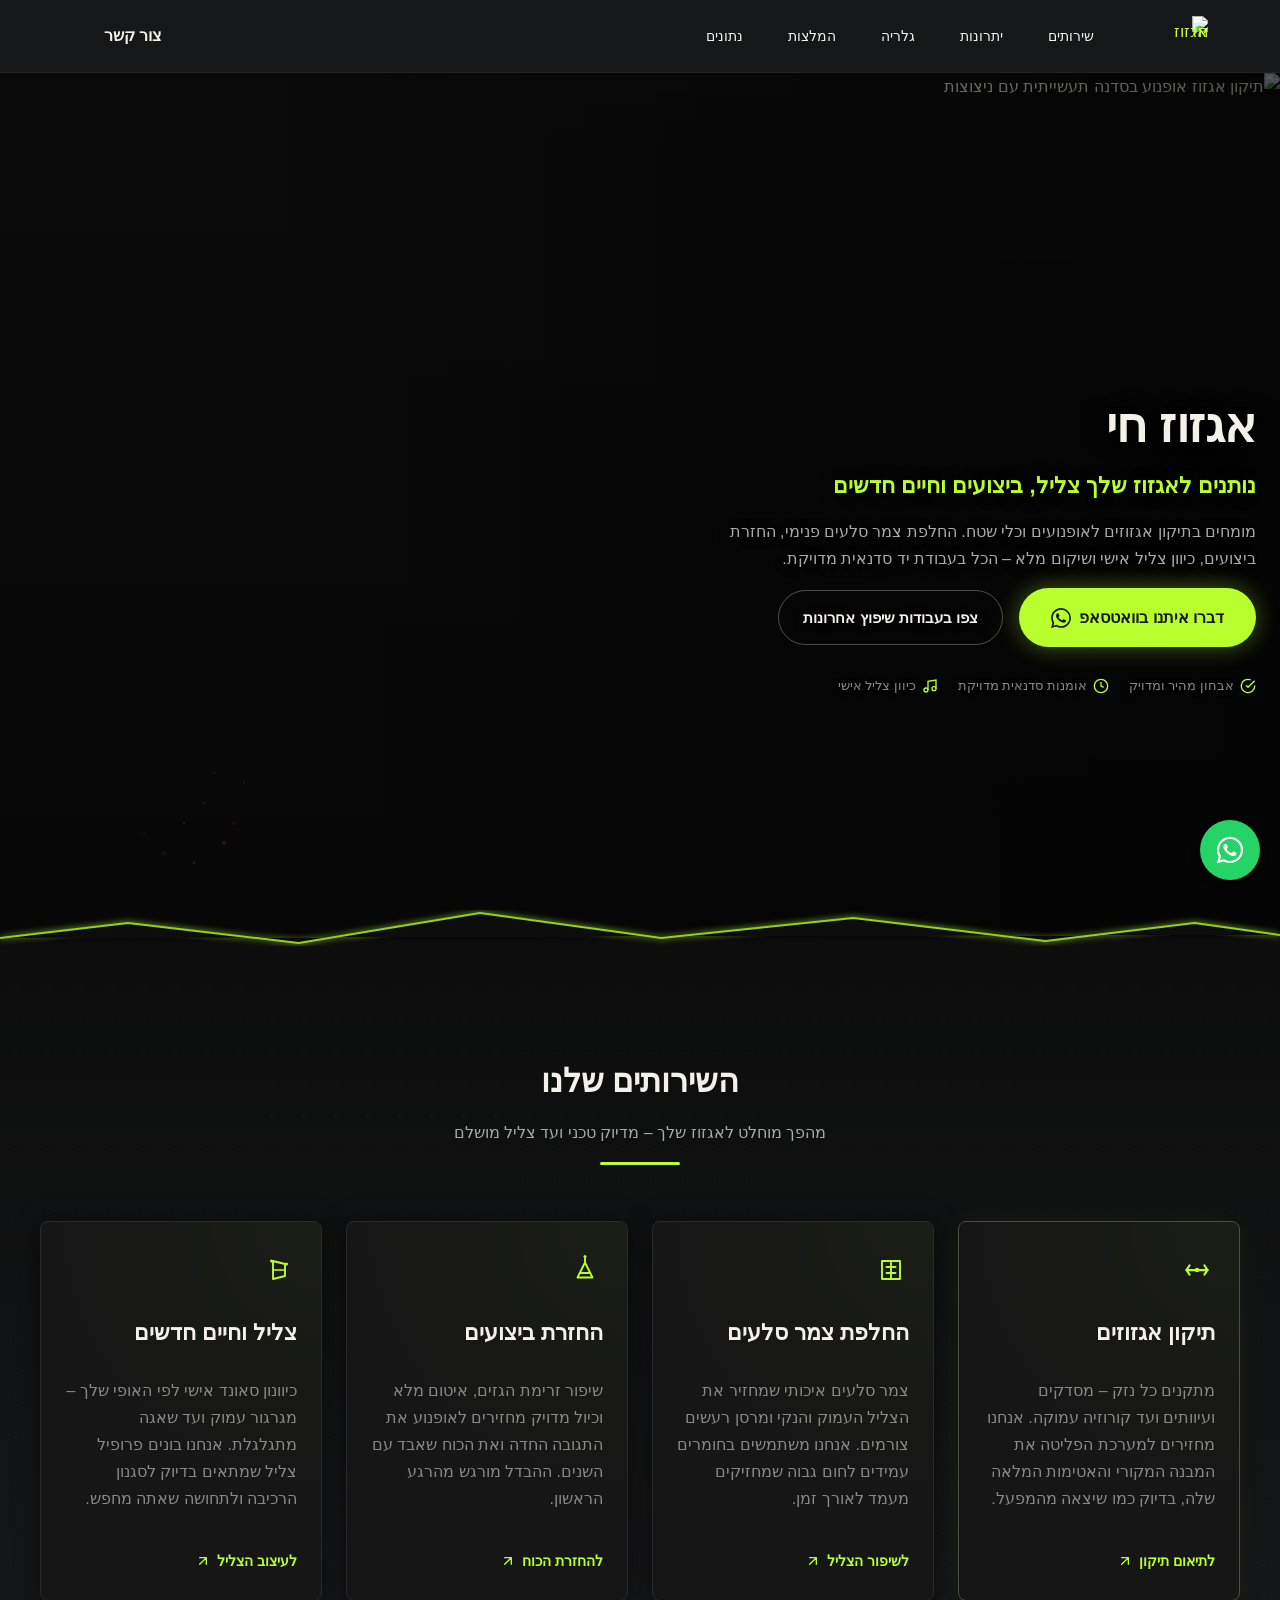
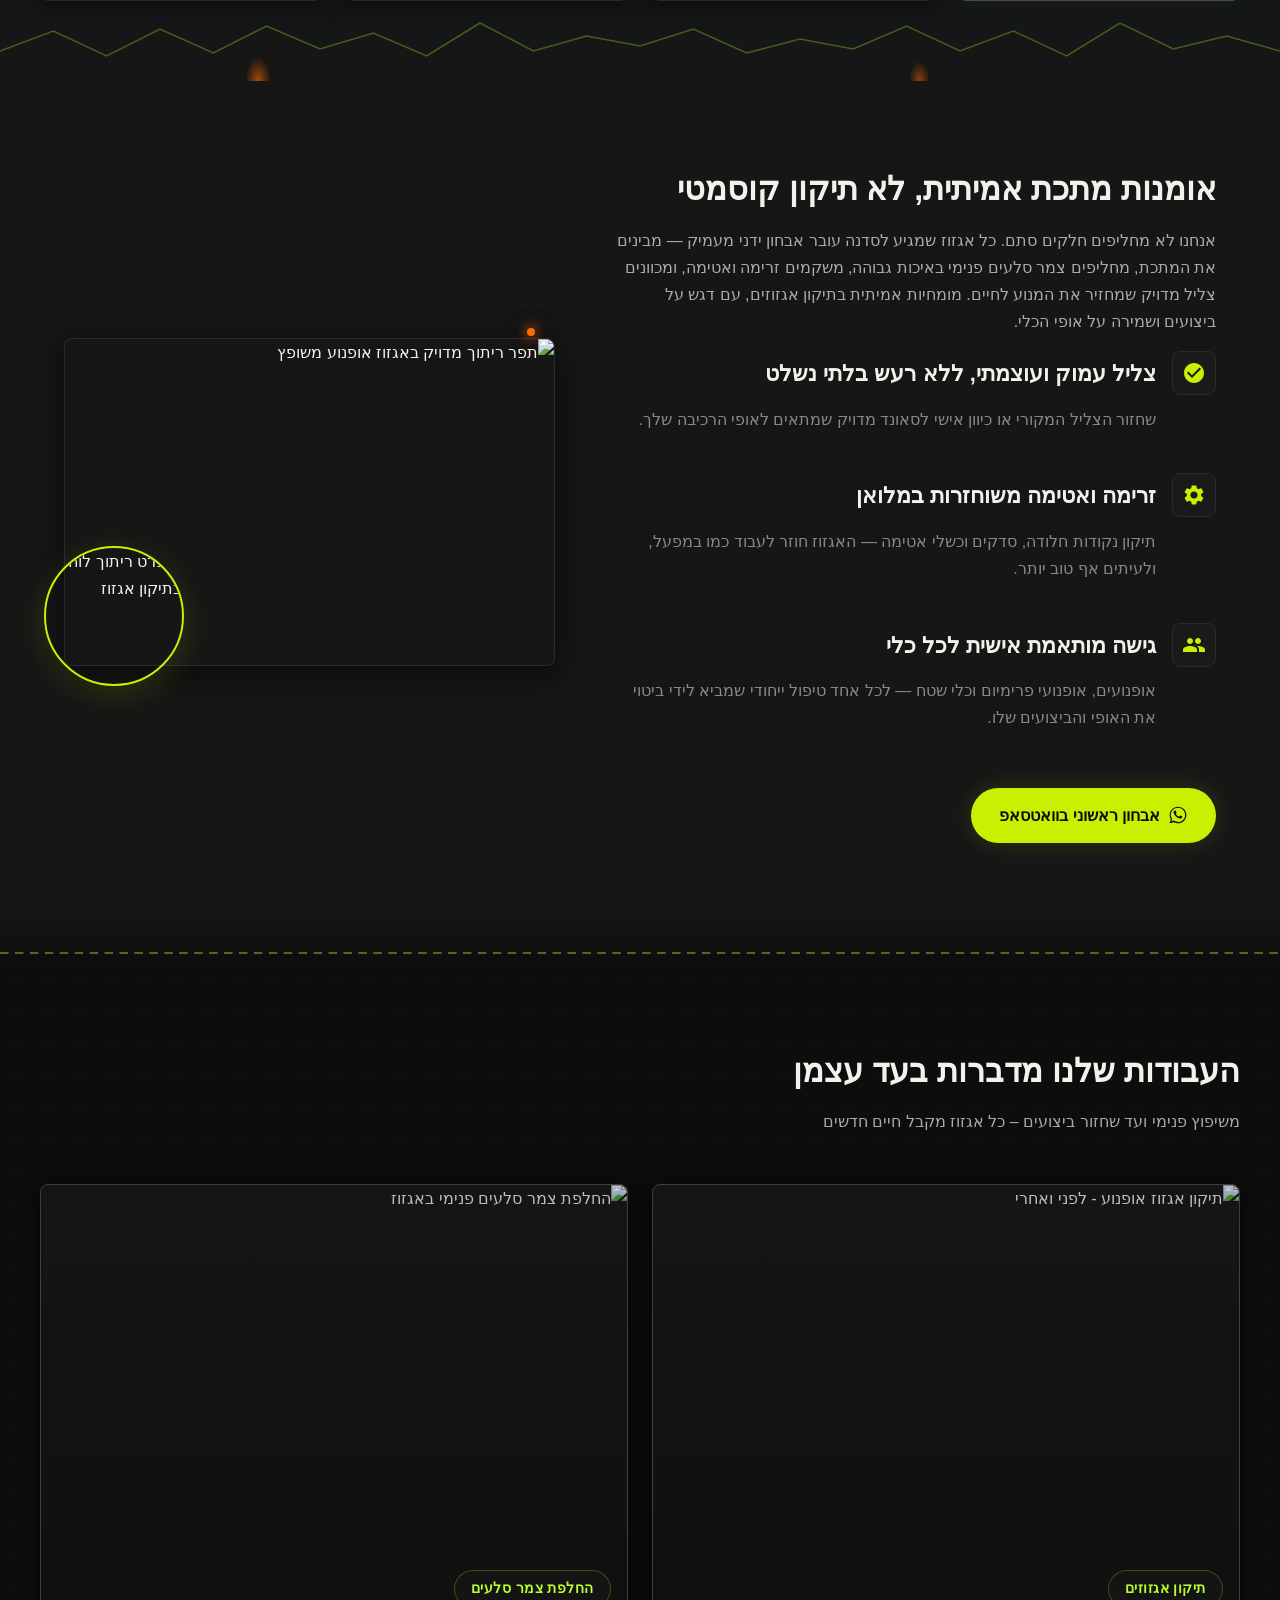
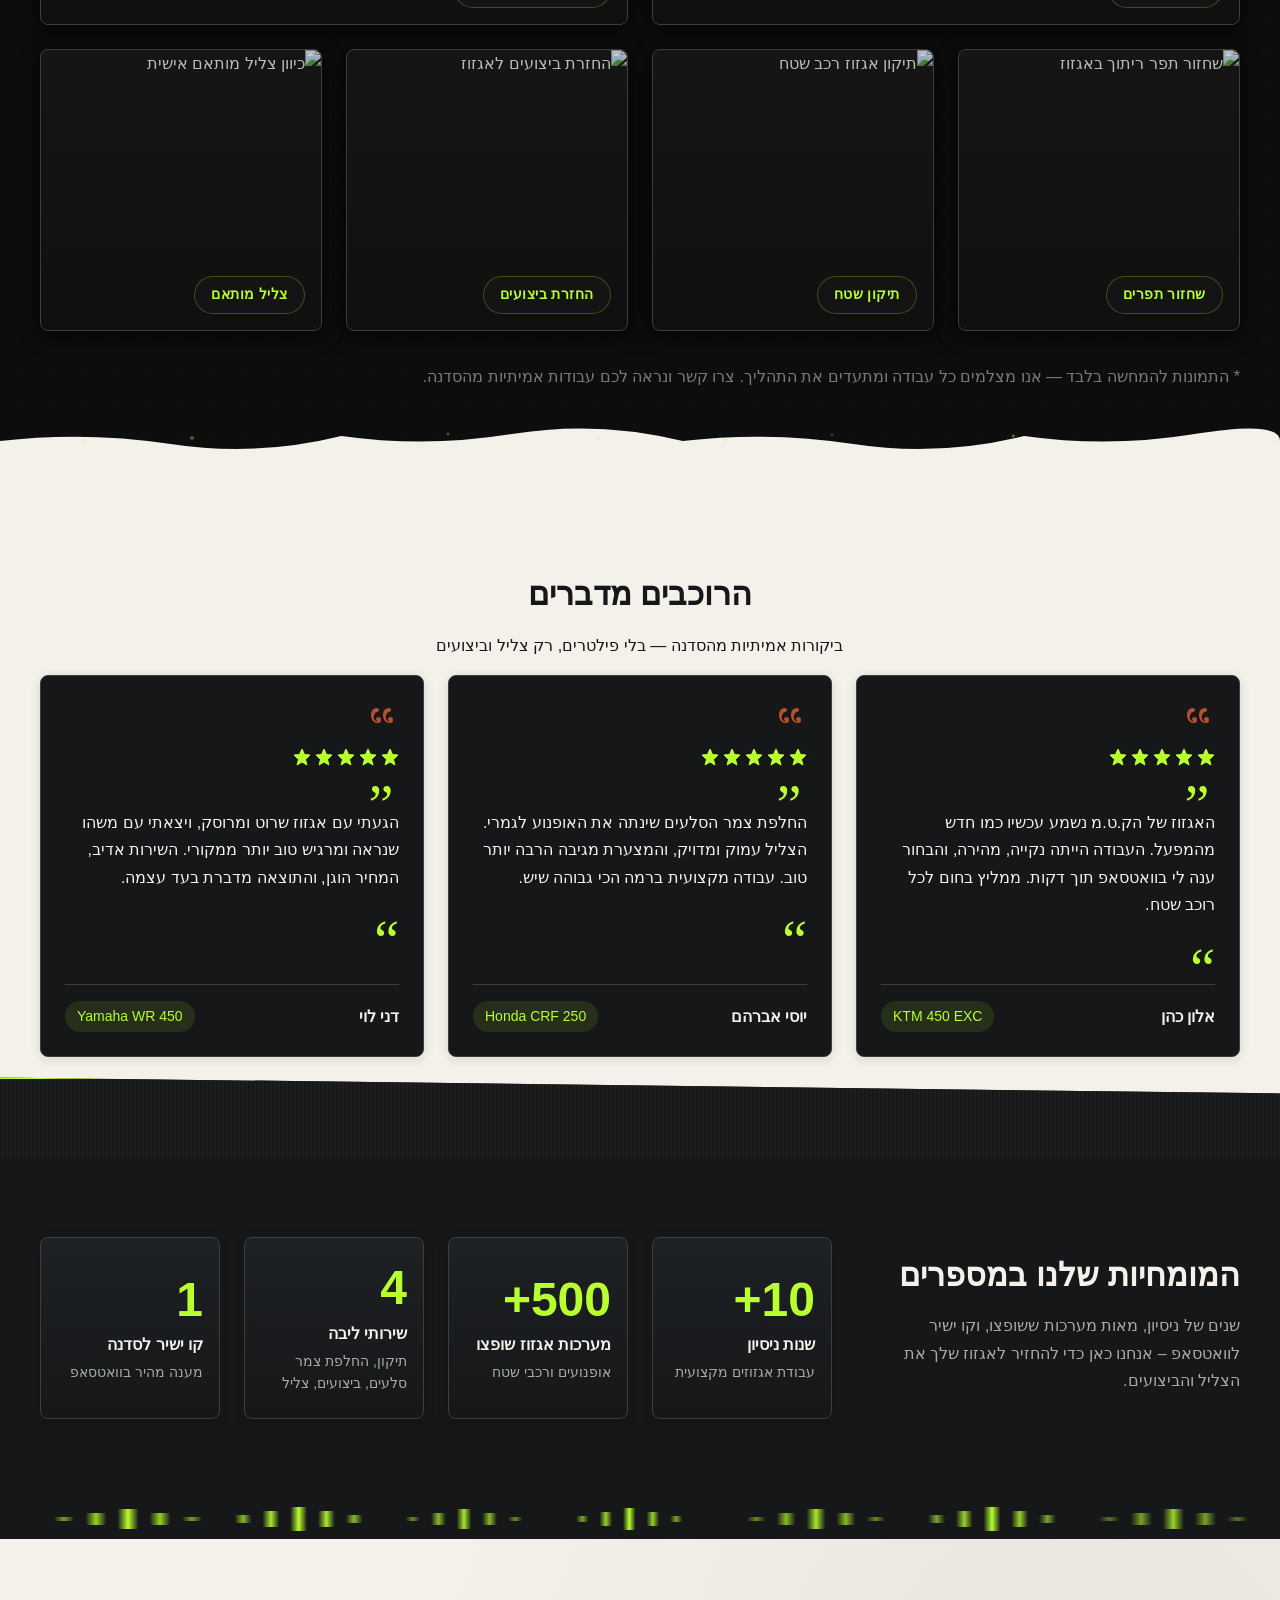
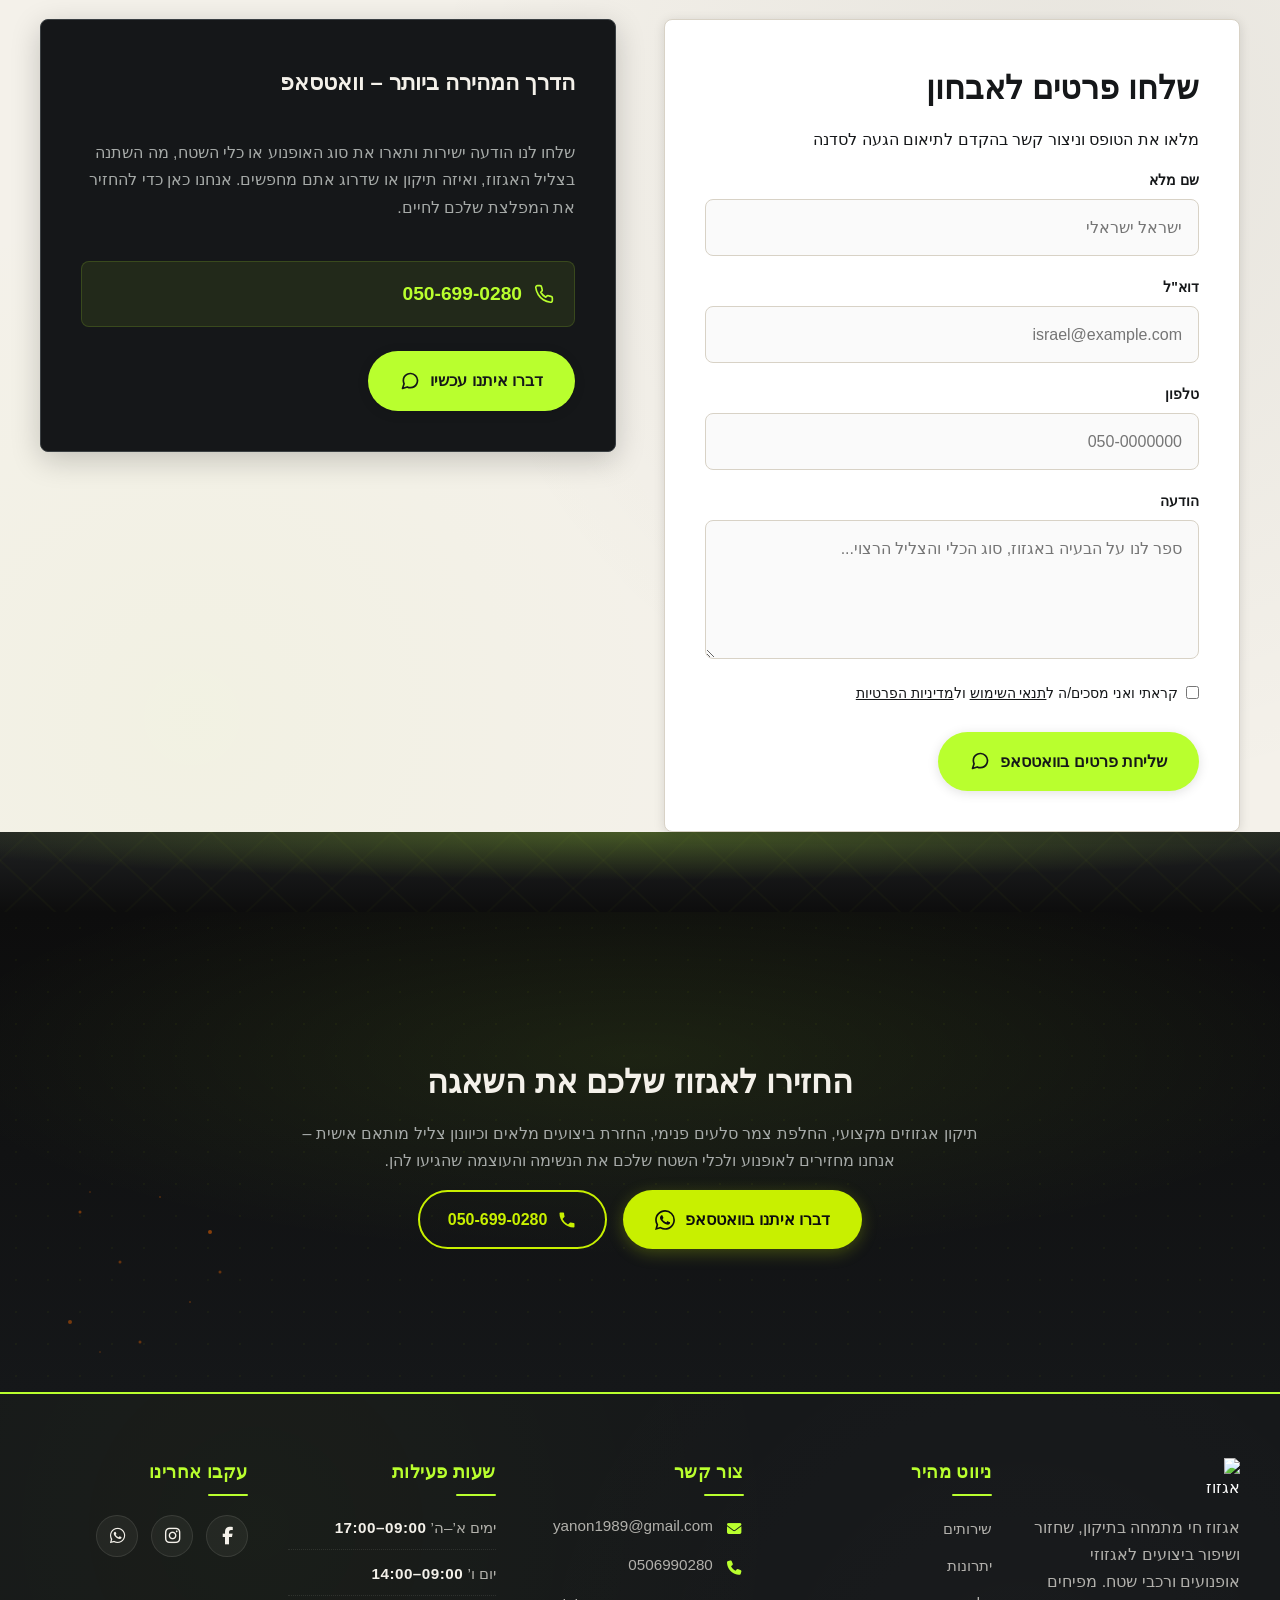
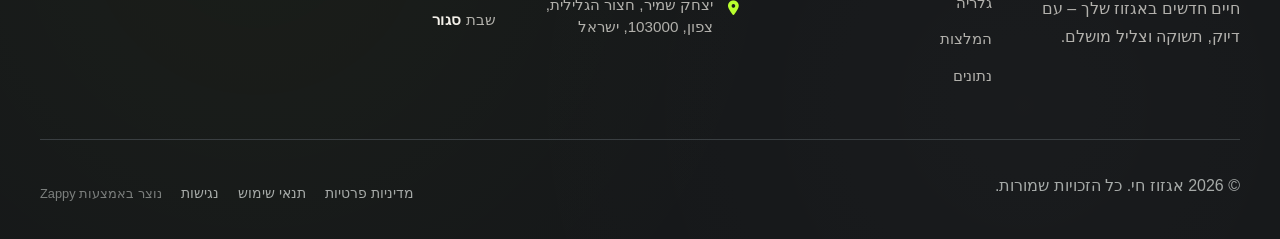
==== commit 52578116: "Background sync: Progressive GitHub Sync" ====
--- a/public/index.html
+++ b/public/index.html
@@ -1 +1 @@
-<!doctype html><html dir="rtl" lang="he"><head><meta charset="UTF-8"><meta content="width=device-width,initial-scale=1" name="viewport"><meta content="index, follow" name="robots"><title>החייאו את המפלצת — תיקון אגזוזים — אגזוז חי - Exhaust Revival</title><meta content="סדנת אגזוזים שמחזירה לחיים מערכות פליטה שחוקות. תיקון, שיפוץ והחלפת צמר סלעים עם צליל מותאם אישית לאופנוע ורכב שטח. היכנסו עכשיו ותנו למנוע שלכם לשאוג מחדש!" name="description"><meta content="תיקון אגזוזים, שיפוץ אגזוז לאופנוע, החלפת צמר סלעים באגזוז, שדרוג אגזוז רכב שטח, סדנת אגזוזים" name="keywords"><link href="/assets/favicon.ico" rel="icon" type="image/x-icon"><link href="/assets/favicon-16x16.png" rel="icon" type="image/png" sizes="16x16"><link href="/assets/favicon-32x32.png" rel="icon" type="image/png" sizes="32x32"><link href="/assets/favicon-48x48.png" rel="icon" type="image/png" sizes="48x48"><link href="/assets/favicon-192x192.png" rel="icon" type="image/png" sizes="192x192"><link href="/assets/favicon-512x512.png" rel="icon" type="image/png" sizes="512x512"><link href="/assets/apple-touch-icon.png" rel="apple-touch-icon"><script>!function(){"use strict";var t="23bdfa8f-ff53-44e0-b610-9c4366d4aa50",e="https://api.zappy5.com/api/analytics/track",a=18e5,n=2592e6,o=!0,i=!0,r=!0;var s=function(){var e="zappy_visitor_"+t,a=null;try{if(a=localStorage.getItem(e)){var o=JSON.parse(a),i=Date.now();if(i-o.created<n)return o.lastSeen=i,localStorage.setItem(e,JSON.stringify(o)),o.id}}catch(t){console.warn("Zappy Analytics: LocalStorage not available")}var r="zv_"+Date.now()+"_"+Math.random().toString(36).substr(2,9);try{localStorage.setItem(e,JSON.stringify({id:r,created:Date.now(),lastSeen:Date.now()}))}catch(t){}return r}(),c=function(){var e="zappy_session_"+t,n=null;try{if(n=sessionStorage.getItem(e)){var o=JSON.parse(n),i=Date.now();if(i-o.timestamp<a)return o.timestamp=i,sessionStorage.setItem(e,JSON.stringify(o)),o.id}}catch(t){console.warn("Zappy Analytics: SessionStorage not available")}var r="zs_"+Date.now()+"_"+Math.random().toString(36).substr(2,9);try{sessionStorage.setItem(e,JSON.stringify({id:r,timestamp:Date.now()}))}catch(t){}return r}();function l(a,n){n=n||{};var o={website_id:t,event_type:a,page_path:window.location.pathname,referrer:document.referrer||"direct",visitor_id:s,session_id:c,metadata:n};if(navigator.sendBeacon){var i=new Blob([JSON.stringify(o)],{type:"application/json"});navigator.sendBeacon(e,i)}else fetch(e,{method:"POST",headers:{"Content-Type":"application/json"},body:JSON.stringify(o),keepalive:!0}).catch(function(t){console.warn("Zappy Analytics: Failed to track event",t)})}o&&l("pageview",{title:document.title,url:window.location.href}),i&&document.addEventListener("click",function(t){var e=t.target;if("BUTTON"===e.tagName||e.closest("button")){var a="BUTTON"===e.tagName?e:e.closest("button");l("click",{element:"button",text:a.textContent.trim().substring(0,100),id:a.id||null,class:a.className||null})}else if("A"===e.tagName||e.closest("a")){var n="A"===e.tagName?e:e.closest("a");l("navigation",{element:"link",text:n.textContent.trim().substring(0,100),href:n.href,external:n.hostname!==window.location.hostname})}},!0),r&&document.addEventListener("submit",function(t){var e=t.target;l("form_submit",{form_id:e.id||null,form_name:e.name||null,form_action:e.action||null,form_method:e.method||"GET"})},!0);var d=Date.now();window.addEventListener("beforeunload",function(){l("page_unload",{time_on_page:Math.floor((Date.now()-d)/1e3),page_path:window.location.pathname})}),window.zappyAnalytics={track:l,getVisitorId:function(){return s},getSessionId:function(){return c}}}()</script><meta content="החייאו את המפלצת — תיקון אגזוזים — אגזוז חי - Exhaust Revival" property="og:title"><meta content="סדנת אגזוזים שמחזירה לחיים מערכות פליטה שחוקות. תיקון, שיפוץ והחלפת צמר סלעים עם צליל מותאם אישית לאופנוע ורכב שטח. היכנסו עכשיו ותנו למנוע שלכם לשאוג מחדש!" property="og:description"><meta content="summary_large_image" name="twitter:card"><meta content="החייאו את המפלצת — תיקון אגזוזים — אגזוז חי - Exhaust Revival" name="twitter:title"><meta content="סדנת אגזוזים שמחזירה לחיים מערכות פליטה שחוקות. תיקון, שיפוץ והחלפת צמר סלעים עם צליל מותאם אישית לאופנוע ורכב שטח. היכנסו עכשיו ותנו למנוע שלכם לשאוג מחדש!" name="twitter:description"><meta content="website" property="og:type"><meta content="he_IL" property="og:locale"><style>.skip-link{position:absolute;top:0;left:0;transform:translateY(-200%);padding:12px 18px;background:var(--bg-dark,#1a1a1a);color:var(--text-light,#fff);font-weight:600;border-radius:0 0 8px 0;z-index:10000}.skip-link:focus{transform:none;outline:2px solid var(--ring,#fff);outline-offset:2px}:focus-visible{outline:2px solid var(--ring,currentColor);outline-offset:3px}</style><link href="/assets/favicon.ico" rel="icon" type="image/x-icon"><link href="/assets/favicon-16x16.png" rel="icon" type="image/png" sizes="16x16"><link href="/assets/favicon-32x32.png" rel="icon" type="image/png" sizes="32x32"><link href="/assets/favicon-48x48.png" rel="icon" type="image/png" sizes="48x48"><link href="/assets/favicon-192x192.png" rel="icon" type="image/png" sizes="192x192"><link href="/assets/favicon-512x512.png" rel="icon" type="image/png" sizes="512x512"><link href="/assets/apple-touch-icon.png" rel="apple-touch-icon"><link href="https://cdn.jsdelivr.net/npm/vanilla-cookieconsent@3/dist/cookieconsent.css" rel="stylesheet"><style id="zappy-critical-above-fold-css">html{box-sizing:border-box;-webkit-text-size-adjust:100%}*,::after,::before{box-sizing:inherit}body{margin:0;min-width:320px;overflow-x:clip}img,svg,video{max-width:100%;height:auto}main{display:block}.container{width:min(100% - 32px,1200px);margin-inline:auto}.navbar,header .navbar,header[role=banner],nav.navbar{position:relative;z-index:1000;width:100%}.nav-container,.navbar .container{display:flex;align-items:center;justify-content:space-between;min-height:64px}.logo,.logo-link img{display:block;width:35px;height:35px;object-fit:contain}#navMenu,.nav-menu{list-style:none}.fa,.fa-brands,.fa-regular,.fa-solid,.fab,.far,.fas{display:inline-block;min-width:1em;text-align:center}html:not(#zappy-noop) .navbar:has(.nav-ecommerce-icons)>.phone-header-btn,html:not(#zappy-noop)[data-zappy-site-type=ecommerce] .phone-header-btn{display:none!important;visibility:hidden!important;width:0!important;height:0!important;pointer-events:none!important}.hero-section,.index-hero-section,section[class*=hero]{position:relative;overflow:hidden;min-height:560px}.hero-bg-image,.hero-bg-wrapper,section[class*=hero] [class*=hero-bg]{position:absolute;inset:0;width:100%;height:100%}.hero-bg-image img,.hero-bg-wrapper img,section[class*=hero] [data-hero-bg],section[class*=hero] img[data-hero-background=true]{width:100%!important;height:100%!important;object-fit:cover!important;display:block}.hero-content,section[class*=hero] .container{position:relative;z-index:2}@media(max-width:768px){:root{--header-height:72px;--total-header-height:72px;--zappy-mobile-menu-top:72px}html[data-zappy-site-type=ecommerce] body{padding-top:var(--total-header-height,72px)}html[data-zappy-site-type=ecommerce] body>.navbar:not(.zappy-catalog-menu),html[data-zappy-site-type=ecommerce] body>nav.navbar{position:fixed!important;top:0;left:0;right:0;z-index:100000;width:100%;margin-bottom:0}.zappy-catalog-menu{position:fixed;top:var(--header-height,72px);left:0;right:0;z-index:99999}.nav-container,.navbar .container{min-height:60px}#navMenu,.nav-menu{max-width:100vw;overflow-x:hidden}.hero-section,.index-hero-section,section[class*=hero]{min-height:100svh}.hero-bg-image,.hero-bg-wrapper,.hero-scrim{min-height:100svh}}</style><link href="/styles.css" rel="preload" as="style"><link href="/styles.css" rel="stylesheet" media="print" onload='this.media="all"'><noscript><link href="/styles.css" rel="stylesheet"></noscript><script>window.ZAPPY_WEBSITE_ID="23bdfa8f-ff53-44e0-b610-9c4366d4aa50",window.ZAPPY_API_BASE="https://api.zappy5.com"</script><link href="/assets/site-index-hero-image-1.webp" rel="preload" as="image" fetchpriority="high"><style id="zappy-dropdown-submenu-styles">#navMenu li:has(.sub-menu),.nav-menu li:has(.sub-menu),.navbar li:has(.sub-menu),nav li:has(.sub-menu){position:relative}#navMenu .sub-menu,.nav-menu .sub-menu,.navbar .sub-menu,nav .sub-menu{display:block!important;position:absolute!important;top:100%;left:0;min-width:220px;background:#fff;border-radius:8px;box-shadow:0 8px 25px rgba(0,0,0,.15);padding:8px 0;opacity:0;visibility:hidden;transform:translateY(10px);transition:all .3s ease;z-index:1000;list-style:none;pointer-events:none}#navMenu li:hover>.sub-menu,.nav-menu li:hover>.sub-menu,.navbar li:hover>.sub-menu,nav li:hover>.sub-menu{opacity:1!important;visibility:visible!important;transform:translateY(0)!important;pointer-events:auto!important}.sub-menu li{list-style:none;margin:0;padding:0}.sub-menu a{display:block!important;padding:10px 16px!important;color:var(--text-dark,#333)!important;font-weight:500;text-decoration:none;white-space:nowrap;transition:background-color .2s}.sub-menu .zappy-nav-child>a{padding-left:28px!important;font-size:.9em!important;opacity:.85!important}[dir=rtl] .sub-menu .zappy-nav-child>a,html[lang=ar] .sub-menu .zappy-nav-child>a,html[lang=he] .sub-menu .zappy-nav-child>a{padding-left:10px!important;padding-right:28px!important}.sub-menu .zappy-nav-parent>a{font-weight:600!important}.sub-menu a:hover{background-color:#f5f5f5}[dir=rtl] .nav-menu .sub-menu,[dir=rtl] .navbar .sub-menu,[dir=rtl] nav .sub-menu,html[lang=ar] .nav-menu .sub-menu,html[lang=ar] .navbar .sub-menu,html[lang=ar] nav .sub-menu,html[lang=he] .nav-menu .sub-menu,html[lang=he] .navbar .sub-menu,html[lang=he] nav .sub-menu{left:auto!important;right:0!important}.sub-menu:empty,.sub-menu:not(:has(li)):not(:has(> a)),.sub-menu:not(:has(li:not(.zappy-hidden-menu-item))):not(:has(> a)){display:none!important;opacity:0!important;visibility:hidden!important;pointer-events:none!important}li:has(.menu-group-title):hover>.sub-menu{opacity:1!important;visibility:visible!important;transform:translateY(0)!important;pointer-events:auto!important}#navMenu>li>.menu-group-title,.nav-menu>li>.menu-group-title{display:inline-block;padding:.5rem 1rem;cursor:default;user-select:none}@media (max-width:768px){#navMenu .sub-menu,.nav-menu .sub-menu,.navbar .sub-menu,nav .sub-menu{position:static!important;transform:none!important;box-shadow:none!important;background:0 0!important;max-height:0;overflow:hidden;opacity:0;visibility:hidden;transition:max-height .3s ease,opacity .3s ease;padding:0!important;border-radius:0!important}#navMenu .sub-menu.mobile-expanded,.nav-menu .sub-menu.mobile-expanded,.navbar .sub-menu.mobile-expanded{max-height:none!important;overflow-y:visible!important;opacity:1!important;visibility:visible!important;padding:8px 0 8px 16px!important}[dir=rtl] .sub-menu.mobile-expanded,html[lang=he] .sub-menu.mobile-expanded{padding:8px 16px 8px 0!important}#navMenu li:hover>.sub-menu,.nav-menu li:hover>.sub-menu,.navbar li:hover>.sub-menu,nav li:hover>.sub-menu{opacity:0;visibility:hidden;pointer-events:none}#navMenu li>.sub-menu.mobile-expanded,.nav-menu li>.sub-menu.mobile-expanded,.navbar li>.sub-menu.mobile-expanded,nav li>.sub-menu.mobile-expanded{opacity:1!important;visibility:visible!important;pointer-events:auto!important}#navMenu li:has(.sub-menu),.nav-menu li:has(.sub-menu),.navbar li:has(.sub-menu),nav li:has(.sub-menu){display:flex!important;flex-wrap:wrap!important;align-items:center!important;position:relative!important;min-height:44px!important}#navMenu li:has(.sub-menu)>a,.nav-menu li:has(.sub-menu)>a,.navbar li:has(.sub-menu)>a,nav li:has(.sub-menu)>a{flex:1!important;min-width:0!important}#navMenu li:has(.sub-menu)>.menu-group-title,.nav-menu li:has(.sub-menu)>.menu-group-title,.navbar li:has(.sub-menu)>.menu-group-title,nav li:has(.sub-menu)>.menu-group-title{flex:1!important;min-width:0!important;padding:0!important;line-height:inherit!important}#navMenu li:has(.sub-menu)>.sub-menu,.nav-menu li:has(.sub-menu)>.sub-menu,.navbar li:has(.sub-menu)>.sub-menu,nav li:has(.sub-menu)>.sub-menu{flex-basis:100%!important;width:100%!important}#navMenu li:has(.sub-menu)>a [class*=arrow],#navMenu li:has(.sub-menu)>a [class*=chevron],.nav-menu li:has(.sub-menu)>a .fa-angle-down,.nav-menu li:has(.sub-menu)>a .fa-chevron-down,.nav-menu li:has(.sub-menu)>a [class*=arrow],.nav-menu li:has(.sub-menu)>a [class*=chevron],nav li:has(.sub-menu)>a [class*=arrow],nav li:has(.sub-menu)>a [class*=chevron]{display:none!important;visibility:hidden!important}.mobile-submenu-toggle{display:flex!important;align-items:center!important;justify-content:center!important;width:44px!important;height:auto!important;background:0 0!important;border:none!important;cursor:pointer!important;color:var(--text-light)!important;position:static!important;flex-shrink:0!important;align-self:stretch!important;z-index:2!important;padding:0!important;margin:0!important}.mobile-submenu-toggle::after{content:''!important;width:0!important;height:0!important;border-left:6px solid transparent!important;border-right:6px solid transparent!important;border-top:7px solid currentColor!important;transition:transform .3s ease!important}.mobile-submenu-toggle.expanded::after{transform:rotate(180deg)!important}.sub-menu a{padding:10px 0!important;display:block!important;color:var(--text-light)!important;white-space:normal!important}.sub-menu .zappy-nav-child>a{padding-left:28px!important;font-size:.9em!important;opacity:.85!important}[dir=rtl] .sub-menu .zappy-nav-child>a,html[lang=ar] .sub-menu .zappy-nav-child>a,html[lang=he] .sub-menu .zappy-nav-child>a{padding-left:0!important;padding-right:28px!important}.sub-menu .zappy-nav-parent>a{font-weight:600!important}#navMenu.active,.nav-menu.active{max-width:100vw!important;overflow-x:hidden!important;box-sizing:border-box!important}.navbar .sub-menu li a,.zappy-products-dropdown .sub-menu a,nav.navbar .sub-menu li a{color:var(--text-light)!important}}@media (min-width:769px){.mobile-submenu-toggle{display:none!important}}</style><style id="zappy-widget-visibility">html[dir=rtl] .whatsapp-float{right:20px!important;left:auto!important}html:not([dir]) .whatsapp-float,html[dir=ltr] .whatsapp-float{left:20px!important;right:auto!important}html[dir=rtl] #mic-access-tool-general-button,html[dir=rtl] #mic-init-access-tool #mic-access-tool-general-button,html[dir=rtl] #mic-init-access-tool .mic-access-tool-general-button,html[dir=rtl] ._access-icon,html[dir=rtl] .mic-access-tool-general-button{left:20px!important;right:auto!important}html:not([dir]) #mic-access-tool-general-button,html:not([dir]) #mic-init-access-tool #mic-access-tool-general-button,html:not([dir]) #mic-init-access-tool .mic-access-tool-general-button,html:not([dir]) ._access-icon,html:not([dir]) .mic-access-tool-general-button,html[dir=ltr] #mic-access-tool-general-button,html[dir=ltr] #mic-init-access-tool #mic-access-tool-general-button,html[dir=ltr] #mic-init-access-tool .mic-access-tool-general-button,html[dir=ltr] ._access-icon,html[dir=ltr] .mic-access-tool-general-button{right:20px!important;left:auto!important}@media (max-width:768px){.whatsapp-float{display:flex!important}}@media (min-width:769px){.whatsapp-float{display:flex!important}}@media (max-width:768px){#mic-access-tool-general-button,#mic-init-access-tool #mic-access-tool-general-button,#mic-init-access-tool .mic-access-tool-general-button,._access-icon,.mic-access-tool-general-button{display:flex!important;visibility:visible!important;opacity:1!important;pointer-events:auto!important}#mic-access-tool-box.opened-mic-access-tool,#mic-init-access-tool #mic-access-tool-box.opened-mic-access-tool,.mic-access-tool-box.opened-mic-access-tool{visibility:visible!important;opacity:1!important;pointer-events:auto!important}}@media (min-width:769px){#mic-access-tool-general-button,#mic-init-access-tool #mic-access-tool-general-button,#mic-init-access-tool .mic-access-tool-general-button,._access-icon,.mic-access-tool-general-button{display:flex!important;visibility:visible!important;opacity:1!important;pointer-events:auto!important}#mic-access-tool-box.opened-mic-access-tool,#mic-init-access-tool #mic-access-tool-box.opened-mic-access-tool,.mic-access-tool-box.opened-mic-access-tool{visibility:visible!important;opacity:1!important;pointer-events:auto!important}}</style></head><body><a href="#main" class="skip-link">דלג לתוכן הראשי</a><nav class="navbar" dir="rtl"><button class="mobile-toggle" aria-label="Menu" id="mobileToggle"><svg viewBox="0 0 24 24" fill="none" height="24" width="24" class="hamburger-icon"><path d="M3 12h18M3 6h18M3 18h18" stroke="currentColor" stroke-width="2" stroke-linecap="round"></path></svg> <svg viewBox="0 0 24 24" fill="none" height="24" width="24" class="close-icon" style="display:none"><path d="M18 6L6 18M6 6l12 12" stroke="currentColor" stroke-width="2" stroke-linecap="round"></path></svg></button> <button class="phone-header-btn" aria-label="Call" data-phone="0506990280"><svg viewBox="0 0 24 24" fill="currentColor" height="20" width="20"><path d="M22 16.92v3a2 2 0 0 1-2.18 2 19.79 19.79 0 0 1-8.63-3.07 19.5 19.5 0 0 1-6-6 19.79 19.79 0 0 1-3.07-8.67A2 2 0 0 1 4.11 2h3a2 2 0 0 1 2 1.72 12.84 12.84 0 0 0 .7 2.81 2 2 0 0 1-.45 2.11L8.09 9.91a16 16 0 0 0 6 6l1.27-1.27a2 2 0 0 1 2.11-.45 12.84 12.84 0 0 0 2.81.7A2 2 0 0 1 22 16.92z"></path></svg></button><div class="nav-container"><div class="nav-right-group"><div class="nav-brand"><a href="/" class="logo-link"><img alt="אגזוז חי" decoding="async" height="35" src="/assets/site-----image-1.webp" width="35" class="logo"></a></div><ul class="nav-menu" id="navMenu"><li><a href="#services">שירותים</a></li><li><a href="#benefits">יתרונות</a></li><li><a href="#gallery">גלריה</a></li><li><a href="#testimonials">המלצות</a></li><li><a href="#stats">נתונים</a></li><li class="mobile-contact-link nav-cta-mobile-item"><a href="#contact" class="nav-cta-btn">צור קשר</a></li></ul></div><div class="nav-cta-container"><a href="#contact" class="nav-cta-btn">צור קשר</a></div></div></nav><script>window.addEventListener("load",function(){const e=document.querySelector(".navbar, nav, header");if(!e)return void console.log("[Navbar] Navbar element not found");let t=document.getElementById("mobileToggle")||document.querySelector(".mobile-toggle")||document.querySelector(".hamburger")||document.querySelector(".hamburger-menu")||document.querySelector(".menu-toggle")||document.querySelector(".burger-menu")||document.querySelector('[aria-label="Menu"]')||document.querySelector('[aria-label="תפריט"]');const o=document.querySelector(".phone-header-btn"),n=window.getComputedStyle(e);let r=n.backgroundColor;if(console.log("[Navbar] Initial navbar background:",r),"transparent"===r||"rgba(0, 0, 0, 0)"===r||r.startsWith("rgba")&&r.includes(", 0)")){const e=n.backgroundImage;if(e&&"none"!==e)console.log("[Navbar] Navbar has background image/gradient, using dark text"),r="rgb(240, 240, 240)";else{const e=window.getComputedStyle(document.body).backgroundColor;console.log("[Navbar] Navbar transparent, using body background:",e),r=e}}const a=r.match(/\d+/g);if(a&&a.length>=3){const e=(.299*parseInt(a[0])+.587*parseInt(a[1])+.114*parseInt(a[2]))/255;console.log("[Navbar] Mobile button colors preserved from Claude CSS (luminance:",e.toFixed(2)+")");const n=document.createElement("style");n.id="zappy-mobile-nav-fix";document.documentElement.lang;document.documentElement.dir,n.textContent='\n        /* Hide mobile buttons on desktop, show only on mobile */\n        @media (min-width: 769px) {\n          .mobile-toggle,\n          .phone-header-btn {\n            display: none !important;\n          }\n        }\n        \n        /* Show and position mobile buttons correctly on mobile */\n        @media (max-width: 768px) {\n          .navbar,\n          nav.navbar {\n            min-height: 70px !important;\n          }\n\n          .mobile-toggle,\n          .phone-header-btn {\n            position: absolute !important;\n            top: 0 !important;\n            bottom: 0 !important;\n            margin-top: auto !important;\n            margin-bottom: auto !important;\n            transform: none !important;\n            z-index: 1001 !important;\n            display: flex !important;\n            align-items: center !important;\n            justify-content: center !important;\n            width: 36px !important;\n            height: 36px !important;\n            border-radius: 50% !important;\n            border: none !important;\n            cursor: pointer !important;\n            padding: 6px !important;\n            background: none !important;\n            color: var(--nav-text, var(--text-light)) !important;\n            touch-action: manipulation !important;\n            -webkit-tap-highlight-color: transparent !important;\n          }\n\n          html[data-zappy-site-type="ecommerce"] .phone-header-btn,\n          body[data-zappy-site-type="ecommerce"] .phone-header-btn,\n          html[data-zappy-site-type="ecommerce"] header .phone-header-btn,\n          html[data-zappy-site-type="ecommerce"] nav .phone-header-btn {\n            display: none !important;\n            visibility: hidden !important;\n            width: 0 !important;\n            height: 0 !important;\n            min-width: 0 !important;\n            overflow: hidden !important;\n          }\n          \n          /* LTR positioning (default): hamburger LEFT, phone RIGHT */\n          html:not([dir="rtl"]):not([lang="he"]):not([lang="ar"]) .mobile-toggle,\n          html[dir="ltr"] .mobile-toggle {\n            left: 12px !important;\n            right: auto !important;\n          }\n          html:not([dir="rtl"]):not([lang="he"]):not([lang="ar"]) .phone-header-btn,\n          html[dir="ltr"] .phone-header-btn {\n            right: 12px !important;\n            left: auto !important;\n          }\n          \n          /* RTL positioning: hamburger RIGHT, phone LEFT */\n          html[dir="rtl"] .mobile-toggle,\n          html[lang="he"] .mobile-toggle,\n          html[lang="ar"] .mobile-toggle {\n            right: 12px !important;\n            left: auto !important;\n          }\n          html[dir="rtl"] .phone-header-btn,\n          html[lang="he"] .phone-header-btn,\n          html[lang="ar"] .phone-header-btn {\n            left: 12px !important;\n            right: auto !important;\n          }\n          \n          /* CRITICAL: Ensure nav-container has min-height on mobile */\n          /* All children are positioned absolutely/fixed on mobile, so height:auto collapses to 0 */\n          .nav-container {\n            min-height: 70px !important;\n            position: relative !important;\n          }\n          \n          /* Ensure SVG icons are properly sized and inherit color */\n          .mobile-toggle svg,\n          .phone-header-btn svg {\n            width: 24px !important;\n            height: 24px !important;\n            /* Don\'t force display - let JavaScript control hamburger/close toggle */\n          }\n          \n          /* Reset nav-cta-container on mobile - remove desktop box-shadow/padding */\n          /* that creates a visible ghost box when CTA button is hidden */\n          .nav-cta-container {\n            box-shadow: none !important;\n            padding: 0 !important;\n          }\n          \n          /* Hide nav-cta-container entirely on mobile when there\'s no lang-switcher */\n          /* (only the CTA button is inside, and it\'s hidden on mobile) */\n          .nav-cta-container:not(:has(.lang-switcher)) {\n            display: none !important;\n          }\n          \n          /* CRITICAL: Prevent hero image fade gradient from bleeding over headline text */\n          /* The .image-fade-gradient has bottom: -30px (extends below parent) */\n          /* On mobile stacked layout, this overlaps the h1 text below the image */\n          .hero-image-column {\n            overflow: hidden !important;\n          }\n          .image-fade-gradient {\n            bottom: 0 !important;\n          }\n          \n          /* Hide desktop language switcher on mobile - hamburger menu handles it */\n          /* High specificity to override stored CSS */\n          .lang-switcher,\n          .nav-cta-container .lang-switcher,\n          .nav-container .lang-switcher,\n          .navbar .lang-switcher,\n          .navbar .nav-cta-container .lang-switcher {\n            display: none !important;\n          }\n        }\n      ';const r=document.getElementById("zappy-mobile-nav-fix");r&&r.remove(),document.head.appendChild(n),console.log("[Navbar] Critical CSS injected for mobile nav positioning");const i=window.innerWidth<=768;if(t){const e=t.querySelector(".hamburger-icon"),o=t.querySelector(".close-icon");e&&(e.style.setProperty("width","24px","important"),e.style.setProperty("height","24px","important"),e.style.setProperty("display","block","important")),o&&(o.style.setProperty("width","24px","important"),o.style.setProperty("height","24px","important"),o.style.setProperty("display","none","important")),i?(t.style.setProperty("position","absolute","important"),t.style.setProperty("top","0","important"),t.style.setProperty("bottom","0","important"),t.style.setProperty("margin-top","auto","important"),t.style.setProperty("margin-bottom","auto","important"),t.style.setProperty("transform","none","important"),t.style.setProperty("z-index","1001","important"),t.style.removeProperty("left"),t.style.removeProperty("right"),console.log("[Navbar] Mobile toggle positioning applied (mobile viewport)")):(t.style.removeProperty("position"),t.style.removeProperty("top"),t.style.removeProperty("transform"),t.style.removeProperty("z-index"),t.style.removeProperty("left"),t.style.removeProperty("right"),console.log("[Navbar] Desktop viewport - cleared mobile toggle inline positioning"))}if(o){const e=o.querySelector("svg");e&&(e.style.width="24px",e.style.height="24px",e.setAttribute("width","24"),e.setAttribute("height","24")),i?(o.style.setProperty("position","absolute","important"),o.style.setProperty("top","0","important"),o.style.setProperty("bottom","0","important"),o.style.setProperty("margin-top","auto","important"),o.style.setProperty("margin-bottom","auto","important"),o.style.setProperty("transform","none","important"),o.style.setProperty("z-index","1001","important"),o.style.removeProperty("left"),o.style.removeProperty("right"),console.log("[Navbar] Phone button positioning applied (mobile viewport)")):(o.style.removeProperty("position"),o.style.removeProperty("top"),o.style.removeProperty("transform"),o.style.removeProperty("z-index"),o.style.removeProperty("left"),o.style.removeProperty("right"),console.log("[Navbar] Desktop viewport - cleared phone button inline positioning"))}}else console.log("[Navbar] Could not parse background color:",r);t=document.getElementById("mobileToggle")||document.querySelector(".mobile-toggle")||document.querySelector(".hamburger")||document.querySelector(".hamburger-menu")||document.querySelector(".menu-toggle")||document.querySelector(".burger-menu")||document.querySelector('[aria-label="Menu"]')||document.querySelector('[aria-label="תפריט"]');const i=document.getElementById("navMenu")||document.querySelector(".nav-menu")||document.querySelector(".nav-links")||document.querySelector("nav ul:not(.submenu)");if(!t||!i)return void console.log("[Navbar] Mobile toggle or menu not found:",{toggle:!!t,menu:!!i});i.id||(i.id="navMenu"),console.log("[Navbar] Initializing mobile menu...");const l=t.cloneNode(!0);t.parentNode.replaceChild(l,t);var s=0;function p(e){var t=Date.now();t-s<300||(s=t,function(e){e.preventDefault(),e.stopPropagation();const t=l.querySelector(".hamburger-icon"),o=l.querySelector(".close-icon");i.classList.contains("active")?(i.classList.remove("active"),t&&t.style.setProperty("display","block","important"),o&&o.style.setProperty("display","none","important"),document.body.style.overflow="",document.body.classList.remove("menu-open"),console.log("[Navbar] Menu closed")):(i.classList.add("active"),t&&t.style.setProperty("display","none","important"),o&&o.style.setProperty("display","block","important"),document.body.style.overflow="hidden",document.body.classList.add("menu-open"),console.log("[Navbar] Menu opened"))}(e))}l.addEventListener("click",p),l.addEventListener("touchend",p),document.addEventListener("keydown",function(e){if(("Escape"===e.key||"Esc"===e.key)&&i.classList.contains("active")){const e=l.querySelector(".hamburger-icon"),t=l.querySelector(".close-icon");i.classList.remove("active"),e&&e.style.setProperty("display","block","important"),t&&t.style.setProperty("display","none","important"),document.body.style.overflow="",document.body.classList.remove("menu-open"),console.log("[Navbar] Menu closed (Escape)")}}),i.querySelectorAll("a").forEach(function(e){e.addEventListener("click",function(){if("#"===this.getAttribute("href"))return;const e=l.querySelector(".hamburger-icon"),t=l.querySelector(".close-icon");i.classList.remove("active"),e&&e.style.setProperty("display","block","important"),t&&t.style.setProperty("display","none","important"),document.body.style.overflow="",document.body.classList.remove("menu-open"),console.log("[Navbar] Menu closed (link clicked)")})});var m=i.querySelectorAll(".dropdown-toggle");m.forEach(function(e){e.addEventListener("click",function(e){e.preventDefault(),e.stopPropagation();var t=this.closest(".nav-dropdown");t&&(t.parentNode.querySelectorAll(".nav-dropdown.open").forEach(function(e){e!==t&&e.classList.remove("open")}),t.classList.toggle("open"),console.log("[Navbar] Dropdown toggled:",t.classList.contains("open")?"open":"closed"))})}),document.addEventListener("click",function(e){e.target.closest(".nav-dropdown")||document.querySelectorAll(".nav-dropdown.open").forEach(function(e){e.classList.remove("open")})}),console.log("[Navbar] Dropdown handlers initialized for "+m.length+" dropdowns"),o&&o.addEventListener("click",function(){const e=document.querySelectorAll('a[href^="tel:"]'),t=e.length>0?e[0].getAttribute("href").replace("tel:",""):"0506990280";window.location.href="tel:"+t,console.log("[Navbar] Phone button clicked")}),console.log("[Navbar] Mobile menu initialized successfully")})</script><main id="main"><section class="index-hero-section" data-band-index="0" data-layout-spec="בית-hero" id="hero" data-hero-type="fullscreen-scrim"><div class="index-hero-section__bg-media"><img alt="תיקון אגזוז אופנוע בסדנה תעשייתית עם ניצוצות" decoding="async" height="800" src="/assets/site-index-hero-image-1.webp" width="1200" data-context="A dramatic close-up of a motorcycle exhaust pipe being welded or repaired in a dim, smoky metal workshop. Sparks fly around the exhaust tip, with brushed steel textures and hot metal reflections visible. The atmosphere is cinematic, dark, and industrial, shot from a low angle to emphasize power and craftsmanship." data-placeholder="index-hero-image-1" fetchpriority="high" loading="eager" data-hero-bg="true"></div><div class="index-hero-section__scrim" aria-hidden="true"></div><div class="index-hero-section__spark-motif" aria-hidden="true"><svg viewBox="0 0 200 200" fill="none" height="200" width="200" xmlns="http://www.w3.org/2000/svg"><circle cx="160" cy="160" r="2" fill="#FF6B00" opacity="0.6"></circle><circle cx="140" cy="120" r="1.5" fill="#FF6B00" opacity="0.4"></circle><circle cx="180" cy="100" r="1" fill="#FF6B00" opacity="0.5"></circle><circle cx="100" cy="170" r="2.5" fill="#FF6B00" opacity="0.3"></circle><circle cx="120" cy="140" r="1" fill="#FF6B00" opacity="0.7"></circle><circle cx="150" cy="90" r="1.5" fill="#FF6B00" opacity="0.4"></circle><circle cx="80" cy="150" r="1" fill="#FF6B00" opacity="0.5"></circle><circle cx="170" cy="140" r="2" fill="#FF6B00" opacity="0.3"></circle><circle cx="130" cy="180" r="1.5" fill="#FF6B00" opacity="0.6"></circle></svg></div><div class="index-hero-section__overlay"><div class="index-hero-section__content"><h1 class="index-hero-section__headline">אגזוז חי</h1><h3 class="index-hero-section__subtitle">נותנים לאגזוז שלך צליל, ביצועים וחיים חדשים</h3><p class="index-hero-section__description">מומחים בתיקון אגזוזים לאופנועים וכלי שטח. החלפת צמר סלעים פנימי, החזרת ביצועים, כיוון צליל אישי ושיקום מלא – הכל בעבודת יד סדנאית מדויקת.</p><div class="index-hero-section__cta-group"><a href="https://wa.me/972506990280" class="index-hero-section__cta-primary" target="_blank" rel="noopener noreferrer"><span>דברו איתנו בוואטסאפ</span> <svg viewBox="0 0 24 24" fill="currentColor" data-element-type="icon" data-icon-type="svg" xmlns="http://www.w3.org/2000/svg" height="20" width="20"><path d="M17.472 14.382c-.297-.149-1.758-.867-2.03-.967-.273-.099-.471-.148-.67.15-.197.297-.767.966-.94 1.164-.173.199-.347.223-.644.075-.297-.15-1.255-.463-2.39-1.475-.883-.788-1.48-1.761-1.653-2.059-.173-.297-.018-.458.13-.606.134-.133.298-.347.446-.52.149-.174.198-.298.298-.497.099-.198.05-.371-.025-.52-.075-.149-.669-1.612-.916-2.207-.242-.579-.487-.5-.669-.51-.173-.008-.371-.01-.57-.01-.198 0-.52.074-.792.372-.272.297-1.04 1.016-1.04 2.479 0 1.462 1.065 2.875 1.213 3.074.149.198 2.096 3.2 5.077 4.487.709.306 1.262.489 1.694.625.712.227 1.36.195 1.871.118.571-.085 1.758-.719 2.006-1.413.248-.694.248-1.289.173-1.413-.074-.124-.272-.198-.57-.347m-5.421 7.403h-.004a9.87 9.87 0 01-5.031-1.378l-.361-.214-3.741.982.998-3.648-.235-.374a9.86 9.86 0 01-1.51-5.26c.001-5.45 4.436-9.884 9.888-9.884 2.64 0 5.122 1.03 6.988 2.898a9.825 9.825 0 012.893 6.994c-.003 5.45-4.437 9.884-9.885 9.884m8.413-18.297A11.815 11.815 0 0012.05 0C5.495 0 .16 5.335.157 11.892c0 2.096.547 4.142 1.588 5.945L.057 24l6.305-1.654a11.882 11.882 0 005.683 1.448h.005c6.554 0 11.89-5.335 11.893-11.893a11.821 11.821 0 00-3.48-8.413z"></path></svg> </a><a href="#recent-work" class="index-hero-section__cta-secondary">צפו בעבודות שיפוץ אחרונות</a></div><div class="index-hero-section__trust-line"><div class="index-hero-section__trust-item"><svg viewBox="0 0 24 24" fill="none" data-element-type="icon" data-icon-type="svg" height="16" width="16" stroke="currentColor" stroke-width="2"><path d="M22 11.08V12a10 10 0 11-5.93-9.14"></path><polyline points="22 4 12 14.01 9 11.01"></polyline></svg> <span>אבחון מהיר ומדויק</span></div><div class="index-hero-section__trust-item"><svg viewBox="0 0 24 24" fill="none" data-element-type="icon" data-icon-type="svg" height="16" width="16" stroke="currentColor" stroke-width="2"><circle cx="12" cy="12" r="10"></circle><path d="M12 6v6l4 2"></path></svg> <span>אומנות סדנאית מדויקת</span></div><div class="index-hero-section__trust-item"><svg viewBox="0 0 24 24" fill="none" data-element-type="icon" data-icon-type="svg" height="16" width="16" stroke="currentColor" stroke-width="2"><path d="M9 18V5l12-2v13"></path><circle cx="6" cy="18" r="3"></circle><circle cx="18" cy="16" r="3"></circle></svg> <span>כיוון צליל אישי</span></div></div></div></div><div class="index-hero-section__divider-wrapper" aria-hidden="true"><svg viewBox="0 0 1200 80" xmlns="http://www.w3.org/2000/svg" aria-hidden="true" data-no-icon-edit="true" preserveAspectRatio="none"><defs><filter height="120%" id="glow-seam" width="120%" x="-10%" y="-10%"><feGaussianBlur result="blur" stdDeviation="3"></feGaussianBlur><feMerge><feMergeNode in="blur"></feMergeNode><feMergeNode in="SourceGraphic"></feMergeNode></feMerge></filter></defs><path d="M0,80 L0,45 L120,30 L280,50 L450,20 L620,45 L800,25 L980,48 L1120,30 L1200,42 L1200,80 Z" fill="#0D0D0D"></path><path d="M0,45 L120,30 L280,50 L450,20 L620,45 L800,25 L980,48 L1120,30 L1200,42" stroke="#B9FF2E" stroke-width="2" fill="#0D0D0D" filter="url(#glow-seam)" opacity="0.8"></path></svg></div></section><section class="index-services-section" data-band-index="1" data-layout-spec="בית-services" id="services"><div class="index-services-section__container"><div class="index-services-section__header"><h2 class="index-services-section__title">השירותים שלנו</h2><p class="index-services-section__subtitle">מהפך מוחלט לאגזוז שלך – מדיוק טכני ועד צליל מושלם</p><div class="index-services-section__accent-line"></div></div><div class="index-services-section__grid"><article class="index-services-section__card index-services-section__card--featured"><div class="index-services-section__card-icon"><svg viewBox="0 0 48 48" fill="none" data-element-type="icon" data-icon-type="svg" xmlns="http://www.w3.org/2000/svg"><path d="M10 24H38" stroke="currentColor" stroke-width="3" stroke-linecap="round"></path><path d="M14 18L10 24L14 30" stroke="currentColor" stroke-width="3" stroke-linecap="round" stroke-linejoin="round"></path><path d="M34 18L38 24L34 30" stroke="currentColor" stroke-width="3" stroke-linecap="round" stroke-linejoin="round"></path><circle cx="24" cy="24" r="3" fill="currentColor"></circle></svg></div><div class="index-services-section__card-content"><h3 class="index-services-section__card-title">תיקון אגזוזים</h3><p class="index-services-section__card-text">מתקנים כל נזק – מסדקים ועיוותים ועד קורוזיה עמוקה. אנחנו מחזירים למערכת הפליטה את המבנה המקורי והאטימות המלאה שלה, בדיוק כמו שיצאה מהמפעל.</p><a href="https://wa.me/972506990280" class="index-services-section__card-cta" target="_blank" rel="noopener noreferrer"><span>לתיאום תיקון</span> <svg viewBox="0 0 24 24" fill="none" data-element-type="icon" data-icon-type="svg" xmlns="http://www.w3.org/2000/svg"><path d="M7 17L17 7M17 7H7M17 7V17" stroke="currentColor" stroke-width="2" stroke-linecap="round" stroke-linejoin="round"></path></svg></a></div></article><article class="index-services-section__card"><div class="index-services-section__card-icon"><svg viewBox="0 0 48 48" fill="none" data-element-type="icon" data-icon-type="svg" xmlns="http://www.w3.org/2000/svg"><path d="M12 36V12H36V36H12Z" stroke="currentColor" stroke-width="2.5" stroke-linejoin="round"></path><path d="M18 20H30" stroke="currentColor" stroke-width="2.5" stroke-linecap="round"></path><path d="M18 28H30" stroke="currentColor" stroke-width="2.5" stroke-linecap="round"></path><path d="M24 12V36" stroke="currentColor" stroke-width="2.5" stroke-linecap="round"></path></svg></div><div class="index-services-section__card-content"><h3 class="index-services-section__card-title">החלפת צמר סלעים</h3><p class="index-services-section__card-text">צמר סלעים איכותי שמחזיר את הצליל העמוק והנקי ומרסן רעשים צורמים. אנחנו משתמשים בחומרים עמידים לחום גבוה שמחזיקים מעמד לאורך זמן.</p><a href="https://wa.me/972506990280" class="index-services-section__card-cta" target="_blank" rel="noopener noreferrer"><span>לשיפור הצליל</span> <svg viewBox="0 0 24 24" fill="none" data-element-type="icon" data-icon-type="svg" xmlns="http://www.w3.org/2000/svg"><path d="M7 17L17 7M17 7H7M17 7V17" stroke="currentColor" stroke-width="2" stroke-linecap="round" stroke-linejoin="round"></path></svg></a></div></article><article class="index-services-section__card"><div class="index-services-section__card-icon"><svg viewBox="0 0 48 48" fill="none" data-element-type="icon" data-icon-type="svg" xmlns="http://www.w3.org/2000/svg"><path d="M14 34L24 14L34 34H14Z" stroke="currentColor" stroke-width="2.5" stroke-linejoin="round"></path><path d="M18 28H30" stroke="currentColor" stroke-width="2.5" stroke-linecap="round"></path><path d="M24 14V8" stroke="currentColor" stroke-width="2.5" stroke-linecap="round"></path><circle cx="24" cy="6" r="2" fill="currentColor"></circle></svg></div><div class="index-services-section__card-content"><h3 class="index-services-section__card-title">החזרת ביצועים</h3><p class="index-services-section__card-text">שיפור זרימת הגזים, איטום מלא וכיול מדויק מחזירים לאופנוע את התגובה החדה ואת הכוח שאבד עם השנים. ההבדל מורגש מהרגע הראשון.</p><a href="https://wa.me/972506990280" class="index-services-section__card-cta" target="_blank" rel="noopener noreferrer"><span>להחזרת הכוח</span> <svg viewBox="0 0 24 24" fill="none" data-element-type="icon" data-icon-type="svg" xmlns="http://www.w3.org/2000/svg"><path d="M7 17L17 7M17 7H7M17 7V17" stroke="currentColor" stroke-width="2" stroke-linecap="round" stroke-linejoin="round"></path></svg></a></div></article><article class="index-services-section__card"><div class="index-services-section__card-icon"><svg viewBox="0 0 48 48" fill="none" data-element-type="icon" data-icon-type="svg" xmlns="http://www.w3.org/2000/svg"><path d="M16 36V12L32 16V32L16 36Z" stroke="currentColor" stroke-width="2.5" stroke-linejoin="round"></path><path d="M16 24H32" stroke="currentColor" stroke-width="2" stroke-linecap="round"></path><circle cx="14" cy="12" r="2" fill="currentColor"></circle><circle cx="34" cy="16" r="2" fill="currentColor"></circle></svg></div><div class="index-services-section__card-content"><h3 class="index-services-section__card-title">צליל וחיים חדשים</h3><p class="index-services-section__card-text">כיוונון סאונד אישי לפי האופי שלך – מגרגור עמוק ועד שאגה מתגלגלת. אנחנו בונים פרופיל צליל שמתאים בדיוק לסגנון הרכיבה ולתחושה שאתה מחפש.</p><a href="https://wa.me/972506990280" class="index-services-section__card-cta" target="_blank" rel="noopener noreferrer"><span>לעיצוב הצליל</span> <svg viewBox="0 0 24 24" fill="none" data-element-type="icon" data-icon-type="svg" xmlns="http://www.w3.org/2000/svg"><path d="M7 17L17 7M17 7H7M17 7V17" stroke="currentColor" stroke-width="2" stroke-linecap="round" stroke-linejoin="round"></path></svg></a></div></article></div></div><div class="index-services-section__divider-wrapper"><svg viewBox="0 0 1200 80" xmlns="http://www.w3.org/2000/svg" aria-hidden="true" data-no-icon-edit="true" preserveAspectRatio="none"><defs><linearGradient id="sawtooth-grad" x1="0%" x2="100%" y1="0%" y2="0%"><stop offset="0%" stop-color="#3A3F42"></stop><stop offset="50%" stop-color="#151719"></stop><stop offset="100%" stop-color="#3A3F42"></stop></linearGradient><radialGradient cx="30%" cy="100%" id="ember-glow-1" r="30%"><stop offset="0%" stop-color="#FF6B00" stop-opacity="0.6"></stop><stop offset="100%" stop-color="#FF6B00" stop-opacity="0"></stop></radialGradient><radialGradient cx="80%" cy="100%" id="ember-glow-2" r="25%"><stop offset="0%" stop-color="#FF6B00" stop-opacity="0.5"></stop><stop offset="100%" stop-color="#FF6B00" stop-opacity="0"></stop></radialGradient></defs><path d="M0,80 L0,50 L50,30 L100,55 L150,28 L200,52 L250,25 L300,48 L350,32 L400,55 L450,22 L500,50 L550,35 L600,45 L650,28 L700,52 L750,38 L800,48 L850,25 L900,50 L950,30 L1000,55 L1050,22 L1100,48 L1150,35 L1200,50 L1200,80 Z" fill="#161616"></path><rect fill="url(#ember-glow-1)" height="80" width="40" x="230" y="0"></rect><rect fill="url(#ember-glow-2)" height="80" width="40" x="830" y="0"></rect><path d="M0,50 L50,30 L100,55 L150,28 L200,52 L250,25 L300,48 L350,32 L400,55 L450,22 L500,50 L550,35 L600,45 L650,28 L700,52 L750,38 L800,48 L850,25 L900,50 L950,30 L1000,55 L1050,22 L1100,48 L1150,35 L1200,50" stroke="#B9FF2E" stroke-width="1.5" fill="#161616" stroke-opacity="0.3"></path></svg></div></section><section class="index-benefits-section" data-band-index="2" data-layout-spec="בית-benefits" id="benefits"><div class="index-benefits-section__container"><div class="index-benefits-section__editorial-grid"><div class="index-benefits-section__content"><h2 class="index-benefits-section__heading">אומנות מתכת אמיתית, לא תיקון קוסמטי</h2><p class="index-benefits-section__paragraph">אנחנו לא מחליפים חלקים סתם. כל אגזוז שמגיע לסדנה עובר אבחון ידני מעמיק — מבינים את המתכת, מחליפים צמר סלעים פנימי באיכות גבוהה, משקמים זרימה ואטימה, ומכוונים צליל מדויק שמחזיר את המנוע לחיים. מומחיות אמיתית בתיקון אגזוזים, עם דגש על ביצועים ושמירה על אופי הכלי.</p><ul class="index-benefits-section__benefits-list"><li class="index-benefits-section__benefit-row"><div class="index-benefits-section__benefit-icon"><svg viewBox="0 0 24 24" fill="none" data-element-type="icon" data-icon-type="svg" xmlns="http://www.w3.org/2000/svg" height="24" width="24"><path d="M12 2C6.48 2 2 6.48 2 12s4.48 10 10 10 10-4.48 10-10S17.52 2 12 2zm-2 15l-5-5 1.41-1.41L10 14.17l7.59-7.59L19 8l-9 9z" fill="currentColor"></path></svg></div><div class="index-benefits-section__benefit-text"><h3 class="index-benefits-section__benefit-title">צליל עמוק ועוצמתי, ללא רעש בלתי נשלט</h3><p class="index-benefits-section__benefit-desc">שחזור הצליל המקורי או כיוון אישי לסאונד מדויק שמתאים לאופי הרכיבה שלך.</p></div></li><li class="index-benefits-section__benefit-row"><div class="index-benefits-section__benefit-icon"><svg viewBox="0 0 24 24" fill="none" data-element-type="icon" data-icon-type="svg" xmlns="http://www.w3.org/2000/svg" height="24" width="24"><path d="M19.14 12.94c.04-.3.06-.61.06-.94 0-.32-.02-.64-.07-.94l2.03-1.58c.18-.14.23-.41.12-.61l-1.92-3.32c-.12-.22-.37-.29-.59-.22l-2.39.96c-.5-.38-1.03-.7-1.62-.94L14.4 2.81c-.04-.24-.24-.41-.48-.41h-3.84c-.24 0-.43.17-.47.41L9.25 5.35c-.59.24-1.13.57-1.62.94l-2.39-.96c-.22-.08-.47 0-.59.22L2.74 8.87c-.12.21-.08.47.12.61l2.03 1.58c-.05.3-.07.62-.07.94s.02.64.07.94l-2.03 1.58c-.18.14-.23.41-.12.61l1.92 3.32c.12.22.37.29.59.22l2.39-.96c.5.38 1.03.7 1.62.94l.36 2.54c.05.24.24.41.48.41h3.84c.24 0 .44-.17.47-.41l.36-2.54c.59-.24 1.13-.56 1.62-.94l2.39.96c.22.08.47 0 .59-.22l1.92-3.32c.12-.22.07-.47-.12-.61l-2.01-1.58zM12 15.6c-1.98 0-3.6-1.62-3.6-3.6s1.62-3.6 3.6-3.6 3.6 1.62 3.6 3.6-1.62 3.6-3.6 3.6z" fill="currentColor"></path></svg></div><div class="index-benefits-section__benefit-text"><h3 class="index-benefits-section__benefit-title">זרימה ואטימה משוחזרות במלואן</h3><p class="index-benefits-section__benefit-desc">תיקון נקודות חלודה, סדקים וכשלי אטימה — האגזוז חוזר לעבוד כמו במפעל, ולעיתים אף טוב יותר.</p></div></li><li class="index-benefits-section__benefit-row"><div class="index-benefits-section__benefit-icon"><svg viewBox="0 0 24 24" fill="none" data-element-type="icon" data-icon-type="svg" xmlns="http://www.w3.org/2000/svg" height="24" width="24"><path d="M16 11c1.66 0 2.99-1.34 2.99-3S17.66 5 16 5c-1.66 0-3 1.34-3 3s1.34 3 3 3zm-8 0c1.66 0 2.99-1.34 2.99-3S9.66 5 8 5C6.34 5 5 6.34 5 8s1.34 3 3 3zm0 2c-2.33 0-7 1.17-7 3.5V19h14v-2.5c0-2.33-4.67-3.5-7-3.5zm8 0c-.29 0-.62.02-.97.05 1.16.84 1.97 1.97 1.97 3.45V19h6v-2.5c0-2.33-4.67-3.5-7-3.5z" fill="currentColor"></path></svg></div><div class="index-benefits-section__benefit-text"><h3 class="index-benefits-section__benefit-title">גישה מותאמת אישית לכל כלי</h3><p class="index-benefits-section__benefit-desc">אופנועים, אופנועי פרימיום וכלי שטח — לכל אחד טיפול ייחודי שמביא לידי ביטוי את האופי והביצועים שלו.</p></div></li></ul><a href="https://wa.me/972506990280" class="index-benefits-section__cta" target="_blank" rel="noopener noreferrer"><svg viewBox="0 0 24 24" fill="none" data-element-type="icon" data-icon-type="svg" xmlns="http://www.w3.org/2000/svg" height="20" width="20"><path d="M19.05 4.91C17.18 3.03 14.67 2 12 2 6.48 2 2 6.48 2 12c0 1.77.47 3.5 1.35 5.01L2 22l5.16-1.35C8.63 21.53 10.29 22 12 22c5.52 0 10-4.48 10-10 0-2.67-1.03-5.18-2.95-7.09zM12 20c-1.56 0-3.08-.4-4.42-1.15l-.32-.18-3.06.8.82-2.98-.2-.33C3.83 15.04 3.4 13.55 3.4 12 3.4 7.26 7.26 3.4 12 3.4c2.3 0 4.46.9 6.08 2.52 1.62 1.62 2.52 3.78 2.52 6.08 0 4.74-3.86 8.6-8.6 8.6zm4.72-6.44c-.26-.13-1.53-.75-1.77-.84-.24-.09-.41-.13-.58.13-.17.26-.67.84-.82 1.01-.15.17-.3.19-.56.06-.26-.13-1.1-.4-2.09-1.29-.77-.69-1.29-1.54-1.44-1.8-.15-.26-.02-.4.11-.53.12-.12.26-.3.39-.45.13-.15.17-.26.26-.43.09-.17.04-.32-.02-.45-.06-.13-.58-1.4-.8-1.92-.21-.5-.42-.43-.58-.44-.15-.01-.32-.01-.49-.01-.17 0-.45.06-.68.32-.23.26-.89.87-.89 2.12 0 1.25.91 2.46 1.04 2.63.13.17 1.79 2.73 4.34 3.83.61.26 1.08.42 1.45.54.61.19 1.16.16 1.6.1.49-.07 1.5-.61 1.71-1.2.21-.59.21-1.1.15-1.2-.06-.1-.24-.17-.5-.3z" fill="currentColor"></path></svg> אבחון ראשוני בוואטסאפ</a></div><div class="index-benefits-section__imagery"><div class="index-benefits-section__image-frame index-benefits-section__image-frame--main"><img alt="תפר ריתוך מדויק באגזוז אופנוע משופץ" decoding="async" height="400" src="/assets/site-index-benefits-image-1.webp" width="600" data-context="Extreme close-up of a brushed stainless steel motorcycle exhaust pipe with a precision TIG-welded seam, industrial workshop background with sparks and soft smoke, cinematic lighting, shallow depth of field" data-placeholder="index-benefits-image-1" fetchpriority="low" loading="lazy"></div><div class="index-benefits-section__image-frame index-benefits-section__image-frame--peek"><img alt="פרט ריתוך לוהט בתיקון אגזוז" decoding="async" height="200" src="/assets/site-index-benefits-image-2.webp" width="200" data-context="Circular detail crop of a glowing hot exhaust repair point, welding torch tip visible, ember orange and blue flame, dark background, macro photography style" data-placeholder="index-benefits-image-2" fetchpriority="low" loading="lazy"></div><div class="index-benefits-section__ember-accent" aria-hidden="true"></div></div></div></div><div class="index-benefits-section__divider-wrapper"><svg viewBox="0 0 1200 80" xmlns="http://www.w3.org/2000/svg" aria-hidden="true" data-no-icon-edit="true" preserveAspectRatio="none"><defs><linearGradient id="index-benefits-fade" x1="0%" x2="0%" y1="0%" y2="100%"><stop offset="0%" stop-color="#161616" stop-opacity="0"></stop><stop offset="100%" stop-color="#0D0D0D" stop-opacity="1"></stop></linearGradient></defs><rect fill="url(#index-benefits-fade)" height="80" width="1200" x="0" y="0"></rect><line stroke="#C8F000" stroke-width="2" x1="0" x2="1200" y1="70" y2="70" stroke-dasharray="8 6" stroke-opacity="0.4"></line></svg></div></section><section class="index-gallery-section" data-band-index="3" data-layout-spec="בית-gallery" id="gallery"><div class="index-gallery-section__container"><div class="index-gallery-section__header"><h2 class="index-gallery-section__title">העבודות שלנו מדברות בעד עצמן</h2><p class="index-gallery-section__subtitle">משיפוץ פנימי ועד שחזור ביצועים – כל אגזוז מקבל חיים חדשים</p></div><div class="index-gallery-section__grid"><div class="index-gallery-section__tile index-gallery-section__tile--large"><div class="index-gallery-section__image-wrap"><img alt="תיקון אגזוז אופנוע - לפני ואחרי" decoding="async" height="600" src="/assets/site-index-gallery-image-1.webp" width="800" data-context="Before and after of a motorcycle exhaust repair showing a rusted, damaged muffler being restored with fresh welding, set in a dark industrial workshop with sparks and metal tools" data-placeholder="index-gallery-image-1" fetchpriority="low" loading="lazy"><div class="index-gallery-section__overlay"></div><span class="index-gallery-section__badge">תיקון אגזוזים</span></div></div><div class="index-gallery-section__tile index-gallery-section__tile--large"><div class="index-gallery-section__image-wrap"><img alt="החלפת צמר סלעים פנימי באגזוז" decoding="async" height="600" src="/assets/site-index-gallery-image-2.webp" width="800" data-context="Close-up of opened muffler internals showing fresh white rock wool replacement being packed into a motorcycle exhaust, tools and workbench visible in a dimly lit garage" data-placeholder="index-gallery-image-2" fetchpriority="low" loading="lazy"><div class="index-gallery-section__overlay"></div><span class="index-gallery-section__badge">החלפת צמר סלעים</span></div></div><div class="index-gallery-section__tile"><div class="index-gallery-section__image-wrap"><img alt="שחזור תפר ריתוך באגזוז" decoding="async" height="400" src="/assets/site-index-gallery-image-3.webp" width="600" data-context="Welding close-up on a custom exhaust pipe seam, bright orange sparks flying, dark industrial atmosphere with metal reflections" data-placeholder="index-gallery-image-3" fetchpriority="low" loading="lazy"><div class="index-gallery-section__overlay"></div><span class="index-gallery-section__badge">שחזור תפרים</span></div></div><div class="index-gallery-section__tile"><div class="index-gallery-section__image-wrap"><img alt="תיקון אגזוז רכב שטח" decoding="async" height="400" src="/assets/site-index-gallery-image-4.webp" width="600" data-context="Off-road vehicle exhaust body repair showing a dented skid plate and exhaust pipe being straightened on a workbench with heavy-duty tools" data-placeholder="index-gallery-image-4" fetchpriority="low" loading="lazy"><div class="index-gallery-section__overlay"></div><span class="index-gallery-section__badge">תיקון שטח</span></div></div><div class="index-gallery-section__tile"><div class="index-gallery-section__image-wrap"><img alt="החזרת ביצועים לאגזוז" decoding="async" height="400" src="/assets/site-index-gallery-image-5.webp" width="600" data-context="Performance exhaust system restoration on a motorcycle, before and after split showing dull vs polished chrome finish, dramatic lighting" data-placeholder="index-gallery-image-5" fetchpriority="low" loading="lazy"><div class="index-gallery-section__overlay"></div><span class="index-gallery-section__badge">החזרת ביצועים</span></div></div><div class="index-gallery-section__tile"><div class="index-gallery-section__image-wrap"><img alt="כיוון צליל מותאם אישית" decoding="async" height="400" src="/assets/site-index-gallery-image-6.webp" width="600" data-context="Custom sound tuning result visualization with a motorcycle exhaust emitting subtle heat waves on a dyno stand, dark moody background" data-placeholder="index-gallery-image-6" fetchpriority="low" loading="lazy"><div class="index-gallery-section__overlay"></div><span class="index-gallery-section__badge">צליל מותאם</span></div></div></div><p class="index-gallery-section__note">* התמונות להמחשה בלבד — אנו מצלמים כל עבודה ומתעדים את התהליך. צרו קשר ונראה לכם עבודות אמיתיות מהסדנה.</p></div><div class="index-gallery-section__divider-wrapper"><svg viewBox="0 0 1200 80" xmlns="http://www.w3.org/2000/svg" aria-hidden="true" data-no-icon-edit="true" preserveAspectRatio="none"><defs><radialGradient cx="50%" cy="50%" id="spark-grad" r="50%"><stop offset="0%" stop-color="#B9FF2E" stop-opacity="0.6"></stop><stop offset="100%" stop-color="#B9FF2E" stop-opacity="0"></stop></radialGradient></defs><path d="M0,80 L0,35 Q80,25 160,38 T320,30 Q400,42 480,28 T640,35 Q720,25 800,38 T960,30 Q1040,42 1120,28 T1200,35 L1200,80 Z" fill="var(--bg-light)"></path><circle cx="180" cy="32" r="2.5" fill="url(#spark-grad)"></circle><circle cx="420" cy="28" r="1.8" fill="url(#spark-grad)"></circle><circle cx="680" cy="34" r="2" fill="url(#spark-grad)"></circle><circle cx="950" cy="30" r="2.2" fill="url(#spark-grad)"></circle><circle cx="1100" cy="33" r="1.5" fill="url(#spark-grad)"></circle><circle cx="80" cy="36" r="1.6" fill="url(#spark-grad)"></circle><circle cx="560" cy="32" r="2.1" fill="url(#spark-grad)"></circle><circle cx="780" cy="29" r="1.4" fill="url(#spark-grad)"></circle></svg></div></section><section class="index-testimonials-section" data-band-index="4" data-layout-spec="בית-testimonials" id="testimonials"><div class="testimonials-container"><h2 class="testimonials-heading">הרוכבים מדברים</h2><p class="testimonials-subtitle">ביקורות אמיתיות מהסדנה — בלי פילטרים, רק צליל וביצועים</p><div class="testimonials-grid"><article class="testimonial-card"><div class="card-inner"><div class="quote-mark" aria-hidden="true"><svg viewBox="0 0 32 32" fill="none" data-element-type="icon" data-icon-type="svg" xmlns="http://www.w3.org/2000/svg" height="32" width="32"><path d="M10 8C6 8 4 11 4 15C4 20 7 23 11 23C13 23 14 22 14 20C14 18 13 17 11 17C10 17 9 18 9 19C9 20 10 21 11 21C10 22 8 21 7 19C6 16 8 12 10 12C11 12 12 11 12 10C12 9 11 8 10 8Z" fill="#FF6B35"></path><path d="M22 8C18 8 16 11 16 15C16 20 19 23 23 23C25 23 26 22 26 20C26 18 25 17 23 17C22 17 21 18 21 19C21 20 22 21 23 21C22 22 20 21 19 19C18 16 20 12 22 12C23 12 24 11 24 10C24 9 23 8 22 8Z" fill="#FF6B35"></path></svg></div><div class="stars" aria-label="5 מתוך 5 כוכבים"><svg viewBox="0 0 18 18" fill="none" data-element-type="icon" data-icon-type="svg" xmlns="http://www.w3.org/2000/svg" height="18" width="18"><path d="M9 1L11.5 6.5L17 7L12.5 11.5L14 17L9 14L4 17L5.5 11.5L1 7L6.5 6.5L9 1Z" stroke="#B9FF2E" stroke-width="1" fill="#B9FF2E"></path></svg> <svg viewBox="0 0 18 18" fill="none" data-element-type="icon" data-icon-type="svg" xmlns="http://www.w3.org/2000/svg" height="18" width="18"><path d="M9 1L11.5 6.5L17 7L12.5 11.5L14 17L9 14L4 17L5.5 11.5L1 7L6.5 6.5L9 1Z" stroke="#B9FF2E" stroke-width="1" fill="#B9FF2E"></path></svg> <svg viewBox="0 0 18 18" fill="none" data-element-type="icon" data-icon-type="svg" xmlns="http://www.w3.org/2000/svg" height="18" width="18"><path d="M9 1L11.5 6.5L17 7L12.5 11.5L14 17L9 14L4 17L5.5 11.5L1 7L6.5 6.5L9 1Z" stroke="#B9FF2E" stroke-width="1" fill="#B9FF2E"></path></svg> <svg viewBox="0 0 18 18" fill="none" data-element-type="icon" data-icon-type="svg" xmlns="http://www.w3.org/2000/svg" height="18" width="18"><path d="M9 1L11.5 6.5L17 7L12.5 11.5L14 17L9 14L4 17L5.5 11.5L1 7L6.5 6.5L9 1Z" stroke="#B9FF2E" stroke-width="1" fill="#B9FF2E"></path></svg> <svg viewBox="0 0 18 18" fill="none" data-element-type="icon" data-icon-type="svg" xmlns="http://www.w3.org/2000/svg" height="18" width="18"><path d="M9 1L11.5 6.5L17 7L12.5 11.5L14 17L9 14L4 17L5.5 11.5L1 7L6.5 6.5L9 1Z" stroke="#B9FF2E" stroke-width="1" fill="#B9FF2E"></path></svg></div><blockquote class="testimonial-quote"><p>האגזוז של הק.ט.מ נשמע עכשיו כמו חדש מהמפעל. העבודה הייתה נקייה, מהירה, והבחור ענה לי בוואטסאפ תוך דקות. ממליץ בחום לכל רוכב שטח.</p></blockquote><footer class="testimonial-author"><span class="author-name">אלון כהן</span> <span class="author-bike">KTM 450 EXC</span></footer></div></article><article class="testimonial-card"><div class="card-inner"><div class="quote-mark" aria-hidden="true"><svg viewBox="0 0 32 32" fill="none" data-element-type="icon" data-icon-type="svg" xmlns="http://www.w3.org/2000/svg" height="32" width="32"><path d="M10 8C6 8 4 11 4 15C4 20 7 23 11 23C13 23 14 22 14 20C14 18 13 17 11 17C10 17 9 18 9 19C9 20 10 21 11 21C10 22 8 21 7 19C6 16 8 12 10 12C11 12 12 11 12 10C12 9 11 8 10 8Z" fill="#FF6B35"></path><path d="M22 8C18 8 16 11 16 15C16 20 19 23 23 23C25 23 26 22 26 20C26 18 25 17 23 17C22 17 21 18 21 19C21 20 22 21 23 21C22 22 20 21 19 19C18 16 20 12 22 12C23 12 24 11 24 10C24 9 23 8 22 8Z" fill="#FF6B35"></path></svg></div><div class="stars" aria-label="5 מתוך 5 כוכבים"><svg viewBox="0 0 18 18" fill="none" data-element-type="icon" data-icon-type="svg" xmlns="http://www.w3.org/2000/svg" height="18" width="18"><path d="M9 1L11.5 6.5L17 7L12.5 11.5L14 17L9 14L4 17L5.5 11.5L1 7L6.5 6.5L9 1Z" stroke="#B9FF2E" stroke-width="1" fill="#B9FF2E"></path></svg> <svg viewBox="0 0 18 18" fill="none" data-element-type="icon" data-icon-type="svg" xmlns="http://www.w3.org/2000/svg" height="18" width="18"><path d="M9 1L11.5 6.5L17 7L12.5 11.5L14 17L9 14L4 17L5.5 11.5L1 7L6.5 6.5L9 1Z" stroke="#B9FF2E" stroke-width="1" fill="#B9FF2E"></path></svg> <svg viewBox="0 0 18 18" fill="none" data-element-type="icon" data-icon-type="svg" xmlns="http://www.w3.org/2000/svg" height="18" width="18"><path d="M9 1L11.5 6.5L17 7L12.5 11.5L14 17L9 14L4 17L5.5 11.5L1 7L6.5 6.5L9 1Z" stroke="#B9FF2E" stroke-width="1" fill="#B9FF2E"></path></svg> <svg viewBox="0 0 18 18" fill="none" data-element-type="icon" data-icon-type="svg" xmlns="http://www.w3.org/2000/svg" height="18" width="18"><path d="M9 1L11.5 6.5L17 7L12.5 11.5L14 17L9 14L4 17L5.5 11.5L1 7L6.5 6.5L9 1Z" stroke="#B9FF2E" stroke-width="1" fill="#B9FF2E"></path></svg> <svg viewBox="0 0 18 18" fill="none" data-element-type="icon" data-icon-type="svg" xmlns="http://www.w3.org/2000/svg" height="18" width="18"><path d="M9 1L11.5 6.5L17 7L12.5 11.5L14 17L9 14L4 17L5.5 11.5L1 7L6.5 6.5L9 1Z" stroke="#B9FF2E" stroke-width="1" fill="#B9FF2E"></path></svg></div><blockquote class="testimonial-quote"><p>החלפת צמר הסלעים שינתה את האופנוע לגמרי. הצליל עמוק ומדויק, והמצערת מגיבה הרבה יותר טוב. עבודה מקצועית ברמה הכי גבוהה שיש.</p></blockquote><footer class="testimonial-author"><span class="author-name">יוסי אברהם</span> <span class="author-bike">Honda CRF 250</span></footer></div></article><article class="testimonial-card"><div class="card-inner"><div class="quote-mark" aria-hidden="true"><svg viewBox="0 0 32 32" fill="none" data-element-type="icon" data-icon-type="svg" xmlns="http://www.w3.org/2000/svg" height="32" width="32"><path d="M10 8C6 8 4 11 4 15C4 20 7 23 11 23C13 23 14 22 14 20C14 18 13 17 11 17C10 17 9 18 9 19C9 20 10 21 11 21C10 22 8 21 7 19C6 16 8 12 10 12C11 12 12 11 12 10C12 9 11 8 10 8Z" fill="#FF6B35"></path><path d="M22 8C18 8 16 11 16 15C16 20 19 23 23 23C25 23 26 22 26 20C26 18 25 17 23 17C22 17 21 18 21 19C21 20 22 21 23 21C22 22 20 21 19 19C18 16 20 12 22 12C23 12 24 11 24 10C24 9 23 8 22 8Z" fill="#FF6B35"></path></svg></div><div class="stars" aria-label="5 מתוך 5 כוכבים"><svg viewBox="0 0 18 18" fill="none" data-element-type="icon" data-icon-type="svg" xmlns="http://www.w3.org/2000/svg" height="18" width="18"><path d="M9 1L11.5 6.5L17 7L12.5 11.5L14 17L9 14L4 17L5.5 11.5L1 7L6.5 6.5L9 1Z" stroke="#B9FF2E" stroke-width="1" fill="#B9FF2E"></path></svg> <svg viewBox="0 0 18 18" fill="none" data-element-type="icon" data-icon-type="svg" xmlns="http://www.w3.org/2000/svg" height="18" width="18"><path d="M9 1L11.5 6.5L17 7L12.5 11.5L14 17L9 14L4 17L5.5 11.5L1 7L6.5 6.5L9 1Z" stroke="#B9FF2E" stroke-width="1" fill="#B9FF2E"></path></svg> <svg viewBox="0 0 18 18" fill="none" data-element-type="icon" data-icon-type="svg" xmlns="http://www.w3.org/2000/svg" height="18" width="18"><path d="M9 1L11.5 6.5L17 7L12.5 11.5L14 17L9 14L4 17L5.5 11.5L1 7L6.5 6.5L9 1Z" stroke="#B9FF2E" stroke-width="1" fill="#B9FF2E"></path></svg> <svg viewBox="0 0 18 18" fill="none" data-element-type="icon" data-icon-type="svg" xmlns="http://www.w3.org/2000/svg" height="18" width="18"><path d="M9 1L11.5 6.5L17 7L12.5 11.5L14 17L9 14L4 17L5.5 11.5L1 7L6.5 6.5L9 1Z" stroke="#B9FF2E" stroke-width="1" fill="#B9FF2E"></path></svg> <svg viewBox="0 0 18 18" fill="none" data-element-type="icon" data-icon-type="svg" xmlns="http://www.w3.org/2000/svg" height="18" width="18"><path d="M9 1L11.5 6.5L17 7L12.5 11.5L14 17L9 14L4 17L5.5 11.5L1 7L6.5 6.5L9 1Z" stroke="#B9FF2E" stroke-width="1" fill="#B9FF2E"></path></svg></div><blockquote class="testimonial-quote"><p>הגעתי עם אגזוז שרוט ומרוסק, ויצאתי עם משהו שנראה ומרגיש טוב יותר ממקורי. השירות אדיב, המחיר הוגן, והתוצאה מדברת בעד עצמה.</p></blockquote><footer class="testimonial-author"><span class="author-name">דני לוי</span> <span class="author-bike">Yamaha WR 450</span></footer></div></article></div></div><div class="section-divider-wrapper" aria-hidden="true" data-no-icon-edit="true"><div class="brushed-metal-strip"></div></div></section><section class="index-stats-section" data-band-index="5" data-layout-spec="בית-stats" id="stats"><div class="index-stats-section__container"><div class="index-stats-section__intro"><h2 class="index-stats-section__headline">המומחיות שלנו במספרים</h2><p class="index-stats-section__subheadline">שנים של ניסיון, מאות מערכות ששופצו, וקו ישיר לוואטסאפ – אנחנו כאן כדי להחזיר לאגזוז שלך את הצליל והביצועים.</p></div><div class="index-stats-section__grid"><div class="index-stats-section__stat"><span class="index-stats-section__stat-number">10+</span> <span class="index-stats-section__stat-label">שנות ניסיון</span> <span class="index-stats-section__stat-desc">עבודת אגזוזים מקצועית</span></div><div class="index-stats-section__stat"><span class="index-stats-section__stat-number">500+</span> <span class="index-stats-section__stat-label">מערכות אגזוז שופצו</span> <span class="index-stats-section__stat-desc">אופנועים ורכבי שטח</span></div><div class="index-stats-section__stat"><span class="index-stats-section__stat-number">4</span> <span class="index-stats-section__stat-label">שירותי ליבה</span> <span class="index-stats-section__stat-desc">תיקון, החלפת צמר סלעים, ביצועים, צליל</span></div><div class="index-stats-section__stat"><span class="index-stats-section__stat-number">1</span> <span class="index-stats-section__stat-label">קו ישיר לסדנה</span> <span class="index-stats-section__stat-desc">מענה מהיר בוואטסאפ</span></div></div></div><div class="index-stats-section__divider-wrapper" aria-hidden="true"><svg viewBox="0 0 1200 40" xmlns="http://www.w3.org/2000/svg" aria-hidden="true" data-no-icon-edit="true" preserveAspectRatio="none"><defs><linearGradient id="index-stats-wave-grad" x1="0%" x2="100%" y1="0%" y2="0%"><stop offset="0%" stop-color="var(--accent)" stop-opacity="0"></stop><stop offset="50%" stop-color="var(--accent)" stop-opacity="1"></stop><stop offset="100%" stop-color="var(--accent)" stop-opacity="0"></stop></linearGradient></defs><rect fill="url(#index-stats-wave-grad)" height="4" width="20" x="50" y="18" opacity="0.6" rx="2"></rect><rect fill="url(#index-stats-wave-grad)" height="12" width="20" x="80" y="14" opacity="0.8" rx="2"></rect><rect fill="url(#index-stats-wave-grad)" height="20" width="20" x="110" y="10" opacity="1" rx="2"></rect><rect fill="url(#index-stats-wave-grad)" height="12" width="20" x="140" y="14" opacity="0.8" rx="2"></rect><rect fill="url(#index-stats-wave-grad)" height="4" width="20" x="170" y="18" opacity="0.6" rx="2"></rect><rect fill="url(#index-stats-wave-grad)" height="8" width="16" x="220" y="16" opacity="0.7" rx="2"></rect><rect fill="url(#index-stats-wave-grad)" height="16" width="16" x="246" y="12" opacity="0.9" rx="2"></rect><rect fill="url(#index-stats-wave-grad)" height="24" width="16" x="272" y="8" opacity="1" rx="2"></rect><rect fill="url(#index-stats-wave-grad)" height="16" width="16" x="298" y="12" opacity="0.9" rx="2"></rect><rect fill="url(#index-stats-wave-grad)" height="8" width="16" x="324" y="16" opacity="0.7" rx="2"></rect><rect fill="url(#index-stats-wave-grad)" height="4" width="14" x="380" y="18" opacity="0.5" rx="2"></rect><rect fill="url(#index-stats-wave-grad)" height="12" width="14" x="404" y="14" opacity="0.7" rx="2"></rect><rect fill="url(#index-stats-wave-grad)" height="20" width="14" x="428" y="10" opacity="0.9" rx="2"></rect><rect fill="url(#index-stats-wave-grad)" height="12" width="14" x="452" y="14" opacity="0.7" rx="2"></rect><rect fill="url(#index-stats-wave-grad)" height="4" width="14" x="476" y="18" opacity="0.5" rx="2"></rect><rect fill="url(#index-stats-wave-grad)" height="6" width="12" x="540" y="17" opacity="0.6" rx="2"></rect><rect fill="url(#index-stats-wave-grad)" height="14" width="12" x="562" y="13" opacity="0.8" rx="2"></rect><rect fill="url(#index-stats-wave-grad)" height="22" width="12" x="584" y="9" opacity="1" rx="2"></rect><rect fill="url(#index-stats-wave-grad)" height="14" width="12" x="606" y="13" opacity="0.8" rx="2"></rect><rect fill="url(#index-stats-wave-grad)" height="6" width="12" x="628" y="17" opacity="0.6" rx="2"></rect><rect fill="url(#index-stats-wave-grad)" height="4" width="18" x="700" y="18" opacity="0.5" rx="2"></rect><rect fill="url(#index-stats-wave-grad)" height="12" width="18" x="728" y="14" opacity="0.7" rx="2"></rect><rect fill="url(#index-stats-wave-grad)" height="20" width="18" x="756" y="10" opacity="0.9" rx="2"></rect><rect fill="url(#index-stats-wave-grad)" height="12" width="18" x="784" y="14" opacity="0.7" rx="2"></rect><rect fill="url(#index-stats-wave-grad)" height="4" width="18" x="812" y="18" opacity="0.5" rx="2"></rect><rect fill="url(#index-stats-wave-grad)" height="8" width="16" x="870" y="16" opacity="0.6" rx="2"></rect><rect fill="url(#index-stats-wave-grad)" height="16" width="16" x="896" y="12" opacity="0.8" rx="2"></rect><rect fill="url(#index-stats-wave-grad)" height="24" width="16" x="922" y="8" opacity="1" rx="2"></rect><rect fill="url(#index-stats-wave-grad)" height="16" width="16" x="948" y="12" opacity="0.8" rx="2"></rect><rect fill="url(#index-stats-wave-grad)" height="8" width="16" x="974" y="16" opacity="0.6" rx="2"></rect><rect fill="url(#index-stats-wave-grad)" height="4" width="20" x="1030" y="18" opacity="0.4" rx="2"></rect><rect fill="url(#index-stats-wave-grad)" height="12" width="20" x="1060" y="14" opacity="0.6" rx="2"></rect><rect fill="url(#index-stats-wave-grad)" height="20" width="20" x="1090" y="10" opacity="0.8" rx="2"></rect><rect fill="url(#index-stats-wave-grad)" height="12" width="20" x="1120" y="14" opacity="0.6" rx="2"></rect><rect fill="url(#index-stats-wave-grad)" height="4" width="20" x="1150" y="18" opacity="0.4" rx="2"></rect></svg></div></section><section class="index-contact-section" data-band-index="6" data-layout-spec="בית-contact" id="contact" dir="rtl"><div class="contact-container"><div class="contact-form-col"><h2 class="contact-form-title">שלחו פרטים לאבחון</h2><p class="contact-form-subtitle">מלאו את הטופס וניצור קשר בהקדם לתיאום הגעה לסדנה</p><form class="contact-form" id="whatsapp-form"><div class="form-group"><label class="form-label" for="fullname">שם מלא</label> <input class="form-input" name="fullname" required="" type="text" id="fullname" placeholder="ישראל ישראלי"></div><div class="form-group"><label class="form-label" for="email">דוא"ל</label> <input class="form-input" name="email" required="" type="email" id="email" placeholder="israel@example.com"></div><div class="form-group"><label class="form-label" for="phone">טלפון</label> <input class="form-input" name="phone" required="" type="tel" id="phone" placeholder="050-0000000"></div><div class="form-group"><label class="form-label" for="message">הודעה</label> <textarea class="form-textarea" id="message" name="message" placeholder="ספר לנו על הבעיה באגזוז, סוג הכלי והצליל הרצוי..." required="" rows="4"></textarea></div><div class="privacy-consent"><label class="privacy-consent-label"><input class="privacy-consent-checkbox" name="privacy_consent" required="" type="checkbox"> <span>קראתי ואני מסכים/ה ל<a href="/terms" target="_blank">תנאי השימוש</a> ול<a href="/privacy" target="_blank">מדיניות הפרטיות</a></span></label></div><button class="btn-submit" type="submit"><span>שליחת פרטים בוואטסאפ</span> <svg viewBox="0 0 24 24" fill="none" data-element-type="icon" data-icon-type="svg" height="20" width="20" stroke="currentColor" stroke-width="2" stroke-linecap="round" stroke-linejoin="round"><path d="M21 11.5a8.38 8.38 0 0 1-.9 3.8 8.5 8.5 0 0 1-7.6 4.7 8.38 8.38 0 0 1-3.8-.9L3 21l1.9-5.7a8.38 8.38 0 0 1-.9-3.8 8.5 8.5 0 0 1 4.7-7.6 8.38 8.38 0 0 1 3.8-.9h.5a8.48 8.48 0 0 1 8 8v.5z"></path></svg></button></form></div><div class="contact-cta-col"><div class="cta-callout"><h3 class="cta-title">הדרך המהירה ביותר – וואטסאפ</h3><p class="cta-description">שלחו לנו הודעה ישירות ותארו את סוג האופנוע או כלי השטח, מה השתנה בצליל האגזוז, ואיזה תיקון או שדרוג אתם מחפשים. אנחנו כאן כדי להחזיר את המפלצת שלכם לחיים.</p><div class="cta-phone"><svg viewBox="0 0 24 24" fill="none" data-element-type="icon" data-icon-type="svg" height="20" width="20" stroke="currentColor" stroke-width="2" stroke-linecap="round" stroke-linejoin="round"><path d="M22 16.92v3a2 2 0 0 1-2.18 2 19.79 19.79 0 0 1-8.63-3.07 19.5 19.5 0 0 1-6-6 19.79 19.79 0 0 1-3.07-8.67A2 2 0 0 1 4.11 2h3a2 2 0 0 1 2 1.72 12.84 12.84 0 0 0 .7 2.81 2 2 0 0 1-.45 2.11L8.09 9.91a16 16 0 0 0 6 6l1.27-1.27a2 2 0 0 1 2.11-.45 12.84 12.84 0 0 0 2.81.7A2 2 0 0 1 22 16.92z"></path></svg> <a href="tel:0506990280" class="cta-phone-link">050-699-0280</a></div><a href="https://wa.me/972506990280" class="cta-whatsapp-btn" target="_blank"><span>דברו איתנו עכשיו</span> <svg viewBox="0 0 24 24" fill="none" data-element-type="icon" data-icon-type="svg" height="20" width="20" stroke="currentColor" stroke-width="2" stroke-linecap="round" stroke-linejoin="round"><path d="M21 11.5a8.38 8.38 0 0 1-.9 3.8 8.5 8.5 0 0 1-7.6 4.7 8.38 8.38 0 0 1-3.8-.9L3 21l1.9-5.7a8.38 8.38 0 0 1-.9-3.8 8.5 8.5 0 0 1 4.7-7.6 8.38 8.38 0 0 1 3.8-.9h.5a8.48 8.48 0 0 1 8 8v.5z"></path></svg></a></div></div></div><div class="index-contact-divider-wrapper"><svg viewBox="0 0 1200 80" xmlns="http://www.w3.org/2000/svg" aria-hidden="true" data-no-icon-edit="true" preserveAspectRatio="none"><defs><pattern height="40" id="carbon-pattern" patternTransform="rotate(45)" patternUnits="userSpaceOnUse" width="40"><rect fill="none" height="40" width="40"></rect><line stroke="rgba(200,240,0,0.05)" stroke-width="1" x1="0" x2="40" y1="20" y2="20"></line><line stroke="rgba(200,240,0,0.03)" stroke-width="1" x1="20" x2="20" y1="0" y2="40"></line></pattern><radialGradient cx="50%" cy="0%" id="lime-glow" r="60%"><stop offset="0%" stop-color="#B9FF2E" stop-opacity="0.25"></stop><stop offset="100%" stop-color="#B9FF2E" stop-opacity="0"></stop></radialGradient><linearGradient id="divider-grad" x1="0" x2="0" y1="0" y2="1"><stop offset="0%" stop-color="#151719" stop-opacity="0.95"></stop><stop offset="100%" stop-color="#0D0D0D" stop-opacity="1"></stop></linearGradient></defs><rect fill="url(#divider-grad)" height="80" width="1200"></rect><rect fill="url(#carbon-pattern)" height="80" width="1200"></rect><rect fill="url(#lime-glow)" height="80" width="1200"></rect></svg></div></section><section class="index-cta-section" data-band-index="7" data-layout-spec="בית-cta" id="cta"><div class="cta-bg-layer" aria-hidden="true"></div><div class="cta-container"><div class="cta-content"><h2 class="cta-heading">החזירו לאגזוז שלכם את השאגה</h2><p class="cta-description">תיקון אגזוזים מקצועי, החלפת צמר סלעים פנימי, החזרת ביצועים מלאים וכיוונון צליל מותאם אישית – אנחנו מחזירים לאופנוע ולכלי השטח שלכם את הנשימה והעוצמה שהגיעו להן.</p><div class="cta-actions"><a href="https://wa.me/972506990280" class="cta-btn-primary" target="_blank" rel="noopener noreferrer"><span class="cta-btn-text">דברו איתנו בוואטסאפ</span> <svg viewBox="0 0 24 24" fill="none" height="20" width="20" xmlns="http://www.w3.org/2000/svg" aria-hidden="true" class="cta-btn-icon"><path d="M17.472 14.382c-.297-.149-1.758-.867-2.03-.967-.273-.099-.471-.148-.67.15-.197.297-.767.966-.94 1.164-.173.199-.347.223-.644.075-.297-.15-1.255-.463-2.39-1.475-.883-.788-1.48-1.761-1.653-2.059-.173-.297-.018-.458.13-.606.134-.133.298-.347.446-.52.149-.174.198-.298.298-.497.099-.198.05-.371-.025-.52-.075-.149-.669-1.612-.916-2.207-.242-.579-.487-.5-.669-.51-.173-.008-.371-.01-.57-.01-.198 0-.52.074-.792.372-.272.297-1.04 1.016-1.04 2.479 0 1.462 1.065 2.875 1.213 3.074.149.198 2.096 3.2 5.077 4.487.709.306 1.262.489 1.694.625.712.227 1.36.195 1.871.118.571-.085 1.758-.719 2.006-1.413.248-.694.248-1.289.173-1.413-.074-.124-.272-.198-.57-.347m-5.421 7.403h-.004a9.87 9.87 0 01-5.031-1.378l-.361-.214-3.741.982.998-3.648-.235-.374a9.86 9.86 0 01-1.51-5.26c.001-5.45 4.436-9.884 9.888-9.884 2.64 0 5.122 1.03 6.988 2.898a9.825 9.825 0 012.893 6.994c-.003 5.45-4.437 9.884-9.885 9.884m8.413-18.297A11.815 11.815 0 0012.05 0C5.495 0 .16 5.335.157 11.892c0 2.096.547 4.142 1.588 5.945L.057 24l6.305-1.654a11.882 11.882 0 005.683 1.448h.005c6.554 0 11.89-5.335 11.893-11.893a11.821 11.821 0 00-3.48-8.413z" fill="currentColor"></path></svg> </a><a href="tel:0506990280" class="cta-btn-secondary"><svg viewBox="0 0 24 24" fill="none" height="20" width="20" xmlns="http://www.w3.org/2000/svg" aria-hidden="true" class="cta-btn-icon"><path d="M6.62 10.79a15.053 15.053 0 006.59 6.59l2.2-2.2a1.003 1.003 0 011.01-.24c1.12.37 2.33.57 3.57.57.55 0 1 .45 1 1V20c0 .55-.45 1-1 1-9.39 0-17-7.61-17-17 0-.55.45-1 1-1h3.5c.55 0 1 .45 1 1 0 1.25.2 2.45.57 3.57.1.31.03.66-.25.9l-2.19 2.2z" fill="currentColor"></path></svg> <span class="cta-btn-text">050-699-0280</span></a></div></div></div><div class="cta-spark-decor" aria-hidden="true"><svg viewBox="0 0 200 200" fill="none" height="200" width="200" xmlns="http://www.w3.org/2000/svg"><circle cx="40" cy="40" r="1.5" fill="#FF6B00" opacity="0.6"></circle><circle cx="120" cy="25" r="1" fill="#FF6B00" opacity="0.4"></circle><circle cx="170" cy="60" r="2" fill="#FF6B00" opacity="0.7"></circle><circle cx="80" cy="90" r="1.5" fill="#FF6B00" opacity="0.5"></circle><circle cx="150" cy="130" r="1" fill="#FF6B00" opacity="0.4"></circle><circle cx="30" cy="150" r="2" fill="#FF6B00" opacity="0.6"></circle><circle cx="100" cy="170" r="1.5" fill="#FF6B00" opacity="0.5"></circle><circle cx="60" cy="180" r="1" fill="#FF6B00" opacity="0.3"></circle><circle cx="180" cy="100" r="1.5" fill="#FF6B00" opacity="0.5"></circle><circle cx="50" cy="20" r="1" fill="#FF6B00" opacity="0.3"></circle></svg></div></section></main><footer class="site-footer" dir="rtl"><div class="footer-container"><div class="footer-grid"><div class="footer-col footer-info-col"><img alt="אגזוז חי" decoding="async" height="35" src="/assets/exhaust-revival-automotive-repair-customization-logo.webp" width="35" class="logo"><p class="footer-tagline">אגזוז חי מתמחה בתיקון, שחזור ושיפור ביצועים לאגזוזי אופנועים ורכבי שטח. מפיחים חיים חדשים באגזוז שלך – עם דיוק, תשוקה וצליל מושלם.</p></div><div class="footer-col footer-links-col"><h4>ניווט מהיר</h4><ul class="footer-links"><li><a href="#services">שירותים</a></li><li><a href="#benefits">יתרונות</a></li><li><a href="#gallery">גלריה</a></li><li><a href="#testimonials">המלצות</a></li><li><a href="#stats">נתונים</a></li></ul></div><div class="footer-col footer-contact-col"><h4>צור קשר</h4><ul class="footer-contact"><li><span class="contact-icon"><i class="fas fa-envelope"></i></span> <span class="contact-text"><a href="mailto:yanon1989@gmail.com">yanon1989@gmail.com</a></span></li><li><span class="contact-icon"><i class="fas fa-phone"></i></span> <span class="contact-text"><a href="tel:0506990280">0506990280</a></span></li><li><a href="https://www.google.com/maps/search/?api=1&amp;query=%D7%99%D7%A6%D7%97%D7%A7%20%D7%A9%D7%9E%D7%99%D7%A8%2C%20%D7%97%D7%A6%D7%95%D7%A8%20%D7%94%D7%92%D7%9C%D7%99%D7%9C%D7%99%D7%AA%2C%20%D7%A6%D7%A4%D7%95%D7%9F%2C%20103000%2C%20%D7%99%D7%A9%D7%A8%D7%90%D7%9C" target="_blank" rel="noopener noreferrer"><span class="contact-icon"><i class="fas fa-map-marker-alt"></i></span> <span class="contact-text">יצחק שמיר, חצור הגלילית, צפון, 103000, ישראל</span></a></li></ul></div><div class="footer-col footer-hours-col"><h4>שעות פעילות</h4><ul class="footer-hours"><li><a href="/"><span class="hours-day">ימים א’–ה’</span> <span class="hours-time">09:00–17:00</span></a></li><li><a href="/"><span class="hours-day">יום ו’</span> <span class="hours-time">09:00–14:00</span></a></li><li><a href="/"><span class="hours-day">שבת</span> <span class="hours-time">סגור</span></a></li></ul></div><div class="footer-col footer-social-col"><h4>עקבו אחרינו</h4><div class="footer-social"><a href="https://facebook.com/ינון אליה" aria-label="Facebook" data-zappy-social-placeholder="true"><i class="fab fa-facebook-f"></i></a> <a href="https://instagram.com/einon_eliya" aria-label="Instagram" data-zappy-social-placeholder="true"><i class="fab fa-instagram"></i></a> <a href="https://wa.me/972506990280" aria-label="WhatsApp" data-zappy-social-placeholder="true"><i class="fab fa-whatsapp"></i></a></div></div></div><div class="footer-bottom"><p class="footer-copyright">© 2026 אגזוז חי. כל הזכויות שמורות.</p><div class="footer-legal"><a href="/privacy">מדיניות פרטיות</a> <a href="/terms">תנאי שימוש</a> <a href="/accessibility">נגישות</a> <a href="https://zappy5.com" class="zappy-attribution" target="_blank">נוצר באמצעות Zappy</a></div></div></div></footer><a href="https://wa.me/972506990280" class="whatsapp-float" aria-label="WhatsApp"><i class="fab fa-whatsapp"></i></a><div data-integration="accessibility:toolbar"></div><script src="/script.js"></script><script id="zappy-font-awesome-loader">!function(){if(!window.__zappyFontAwesomeLoader){window.__zappyFontAwesomeLoader=!0;["pointerdown","keydown","touchstart","mouseover"].forEach(function(o){window.addEventListener(o,e,{once:!0,passive:!0})}),"requestIdleCallback"in window?requestIdleCallback(e,{timeout:5e3}):setTimeout(e,3500)}function e(){if(!document.querySelector('link[href*="font-awesome"][href*="all.min.css"]')){var e=document.createElement("link");e.rel="stylesheet",e.href="https://cdnjs.cloudflare.com/ajax/libs/font-awesome/6.4.0/css/all.min.css",e.crossOrigin="anonymous",e.referrerPolicy="no-referrer",document.head.appendChild(e)}}}()</script><script id="zappy-mobile-submenu-script">!function(){function e(){if(window.innerWidth>768)return document.querySelectorAll(".mobile-submenu-toggle").forEach(function(e){e.remove()}),void document.querySelectorAll(".sub-menu.mobile-expanded").forEach(function(e){e.classList.remove("mobile-expanded")});document.querySelectorAll(".nav-menu li:has(.sub-menu), nav li:has(.sub-menu), .navbar li:has(.sub-menu), #navMenu li:has(.sub-menu)").forEach(function(e){if(!e.querySelector(".mobile-submenu-toggle")){var t=e.querySelector(".sub-menu"),n=e.querySelector(":scope > a");if(t&&n){var o=document.createElement("button");o.className="mobile-submenu-toggle",o.setAttribute("aria-label","Toggle submenu"),o.setAttribute("type","button"),n.insertAdjacentElement("afterend",o),o.addEventListener("click",function(e){e.preventDefault(),e.stopPropagation(),document.querySelectorAll(".sub-menu.mobile-expanded").forEach(function(e){if(e!==t){e.classList.remove("mobile-expanded");var n=e.parentElement.querySelector(".mobile-submenu-toggle");n&&n.classList.remove("expanded")}}),t.classList.toggle("mobile-expanded"),o.classList.toggle("expanded")})}}})}var t;"loading"===document.readyState?document.addEventListener("DOMContentLoaded",e):e(),window.addEventListener("resize",function(){clearTimeout(t),t=setTimeout(e,250)});var n=new MutationObserver(function(t){t.forEach(function(t){if("attributes"===t.type){var n=t.target;n.classList&&(n.classList.contains("active")||n.classList.contains("open"))&&setTimeout(e,100)}})});setTimeout(function(){document.querySelectorAll(".mobile-menu, .nav-menu, #navMenu, nav").forEach(function(e){n.observe(e,{attributes:!0,attributeFilter:["class","style"]})})},500)}()</script></body></html>+<!doctype html><html dir="rtl" lang="he"><head><meta charset="UTF-8"><meta content="width=device-width,initial-scale=1" name="viewport"><meta content="index, follow" name="robots"><title>החייאו את המפלצת — תיקון אגזוזים — אגזוז חי - Exhaust Revival</title><meta content="סדנת אגזוזים שמחזירה לחיים מערכות פליטה שחוקות. תיקון, שיפוץ והחלפת צמר סלעים עם צליל מותאם אישית לאופנוע ורכב שטח. היכנסו עכשיו ותנו למנוע שלכם לשאוג מחדש!" name="description"><meta content="תיקון אגזוזים, שיפוץ אגזוז לאופנוע, החלפת צמר סלעים באגזוז, שדרוג אגזוז רכב שטח, סדנת אגזוזים" name="keywords"><link href="/assets/favicon.ico" rel="icon" type="image/x-icon"><link href="/assets/favicon-16x16.png" rel="icon" type="image/png" sizes="16x16"><link href="/assets/favicon-32x32.png" rel="icon" type="image/png" sizes="32x32"><link href="/assets/favicon-48x48.png" rel="icon" type="image/png" sizes="48x48"><link href="/assets/favicon-192x192.png" rel="icon" type="image/png" sizes="192x192"><link href="/assets/favicon-512x512.png" rel="icon" type="image/png" sizes="512x512"><link href="/assets/apple-touch-icon.png" rel="apple-touch-icon"><script>!function(){"use strict";var t="23bdfa8f-ff53-44e0-b610-9c4366d4aa50",e="https://api.zappy5.com/api/analytics/track",a=18e5,n=2592e6,o=!0,i=!0,r=!0;var s=function(){var e="zappy_visitor_"+t,a=null;try{if(a=localStorage.getItem(e)){var o=JSON.parse(a),i=Date.now();if(i-o.created<n)return o.lastSeen=i,localStorage.setItem(e,JSON.stringify(o)),o.id}}catch(t){console.warn("Zappy Analytics: LocalStorage not available")}var r="zv_"+Date.now()+"_"+Math.random().toString(36).substr(2,9);try{localStorage.setItem(e,JSON.stringify({id:r,created:Date.now(),lastSeen:Date.now()}))}catch(t){}return r}(),c=function(){var e="zappy_session_"+t,n=null;try{if(n=sessionStorage.getItem(e)){var o=JSON.parse(n),i=Date.now();if(i-o.timestamp<a)return o.timestamp=i,sessionStorage.setItem(e,JSON.stringify(o)),o.id}}catch(t){console.warn("Zappy Analytics: SessionStorage not available")}var r="zs_"+Date.now()+"_"+Math.random().toString(36).substr(2,9);try{sessionStorage.setItem(e,JSON.stringify({id:r,timestamp:Date.now()}))}catch(t){}return r}();function l(a,n){n=n||{};var o={website_id:t,event_type:a,page_path:window.location.pathname,referrer:document.referrer||"direct",visitor_id:s,session_id:c,metadata:n};if(navigator.sendBeacon){var i=new Blob([JSON.stringify(o)],{type:"application/json"});navigator.sendBeacon(e,i)}else fetch(e,{method:"POST",headers:{"Content-Type":"application/json"},body:JSON.stringify(o),keepalive:!0}).catch(function(t){console.warn("Zappy Analytics: Failed to track event",t)})}o&&l("pageview",{title:document.title,url:window.location.href}),i&&document.addEventListener("click",function(t){var e=t.target;if("BUTTON"===e.tagName||e.closest("button")){var a="BUTTON"===e.tagName?e:e.closest("button");l("click",{element:"button",text:a.textContent.trim().substring(0,100),id:a.id||null,class:a.className||null})}else if("A"===e.tagName||e.closest("a")){var n="A"===e.tagName?e:e.closest("a");l("navigation",{element:"link",text:n.textContent.trim().substring(0,100),href:n.href,external:n.hostname!==window.location.hostname})}},!0),r&&document.addEventListener("submit",function(t){var e=t.target;l("form_submit",{form_id:e.id||null,form_name:e.name||null,form_action:e.action||null,form_method:e.method||"GET"})},!0);var d=Date.now();window.addEventListener("beforeunload",function(){l("page_unload",{time_on_page:Math.floor((Date.now()-d)/1e3),page_path:window.location.pathname})}),window.zappyAnalytics={track:l,getVisitorId:function(){return s},getSessionId:function(){return c}}}()</script><meta content="החייאו את המפלצת — תיקון אגזוזים — אגזוז חי - Exhaust Revival" property="og:title"><meta content="סדנת אגזוזים שמחזירה לחיים מערכות פליטה שחוקות. תיקון, שיפוץ והחלפת צמר סלעים עם צליל מותאם אישית לאופנוע ורכב שטח. היכנסו עכשיו ותנו למנוע שלכם לשאוג מחדש!" property="og:description"><meta content="summary_large_image" name="twitter:card"><meta content="החייאו את המפלצת — תיקון אגזוזים — אגזוז חי - Exhaust Revival" name="twitter:title"><meta content="סדנת אגזוזים שמחזירה לחיים מערכות פליטה שחוקות. תיקון, שיפוץ והחלפת צמר סלעים עם צליל מותאם אישית לאופנוע ורכב שטח. היכנסו עכשיו ותנו למנוע שלכם לשאוג מחדש!" name="twitter:description"><style id="zappy-critical-above-fold-css">html{box-sizing:border-box;-webkit-text-size-adjust:100%}*,::after,::before{box-sizing:inherit}body{margin:0;min-width:320px;overflow-x:clip}img,svg,video{max-width:100%;height:auto}main{display:block}.container{width:min(100% - 32px,1200px);margin-inline:auto}.navbar,header .navbar,header[role=banner],nav.navbar{position:relative;z-index:1000;width:100%}.nav-container,.navbar .container{display:flex;align-items:center;justify-content:space-between;min-height:64px}.logo,.logo-link img{display:block;width:35px;height:35px;object-fit:contain}#navMenu,.nav-menu{list-style:none}.fa,.fa-brands,.fa-regular,.fa-solid,.fab,.far,.fas{display:inline-block;min-width:1em;text-align:center}html:not(#zappy-noop) .navbar:has(.nav-ecommerce-icons)>.phone-header-btn,html:not(#zappy-noop)[data-zappy-site-type=ecommerce] .phone-header-btn{display:none!important;visibility:hidden!important;width:0!important;height:0!important;pointer-events:none!important}.hero-section,.index-hero-section,section[class*=hero]{position:relative;overflow:hidden;min-height:560px}.hero-bg-image,.hero-bg-wrapper,section[class*=hero] [class*=hero-bg]{position:absolute;inset:0;width:100%;height:100%}.hero-bg-image img,.hero-bg-wrapper img,section[class*=hero] [data-hero-bg],section[class*=hero] img[data-hero-background=true]{width:100%!important;height:100%!important;object-fit:cover!important;display:block}.hero-content,section[class*=hero] .container{position:relative;z-index:2}@media(max-width:768px){:root{--header-height:72px;--total-header-height:72px;--zappy-mobile-menu-top:72px}html[data-zappy-site-type=ecommerce] body{padding-top:var(--total-header-height,72px)}html[data-zappy-site-type=ecommerce] body>.navbar:not(.zappy-catalog-menu),html[data-zappy-site-type=ecommerce] body>nav.navbar{position:fixed!important;top:0;left:0;right:0;z-index:100000;width:100%;margin-bottom:0}.zappy-catalog-menu{position:fixed;top:var(--header-height,72px);left:0;right:0;z-index:99999}.nav-container,.navbar .container{min-height:60px}#navMenu,.nav-menu{max-width:100vw;overflow-x:hidden}.hero-section,.index-hero-section,section[class*=hero]{min-height:100svh}.hero-bg-image,.hero-bg-wrapper,.hero-scrim{min-height:100svh}}</style><link href="/styles.css" rel="preload" as="style"><link href="/styles.css" rel="stylesheet" media="print" onload='this.media="all"'><noscript><link href="/styles.css" rel="stylesheet"></noscript><script>window.ZAPPY_WEBSITE_ID="23bdfa8f-ff53-44e0-b610-9c4366d4aa50",window.ZAPPY_API_BASE="https://api.zappy5.com"</script><link href="/assets/site-index-hero-image-1.webp" rel="preload" as="image" fetchpriority="high"><style id="zappy-dropdown-submenu-styles">#navMenu li:has(.sub-menu),.nav-menu li:has(.sub-menu),.navbar li:has(.sub-menu),nav li:has(.sub-menu){position:relative}#navMenu .sub-menu,.nav-menu .sub-menu,.navbar .sub-menu,nav .sub-menu{display:block!important;position:absolute!important;top:100%;left:0;min-width:220px;background:#fff;border-radius:8px;box-shadow:0 8px 25px rgba(0,0,0,.15);padding:8px 0;opacity:0;visibility:hidden;transform:translateY(10px);transition:all .3s ease;z-index:1000;list-style:none;pointer-events:none}#navMenu li:hover>.sub-menu,.nav-menu li:hover>.sub-menu,.navbar li:hover>.sub-menu,nav li:hover>.sub-menu{opacity:1!important;visibility:visible!important;transform:translateY(0)!important;pointer-events:auto!important}.sub-menu li{list-style:none;margin:0;padding:0}.sub-menu a{display:block!important;padding:10px 16px!important;color:var(--text-dark,#333)!important;font-weight:500;text-decoration:none;white-space:nowrap;transition:background-color .2s}.sub-menu .zappy-nav-child>a{padding-left:28px!important;font-size:.9em!important;opacity:.85!important}[dir=rtl] .sub-menu .zappy-nav-child>a,html[lang=ar] .sub-menu .zappy-nav-child>a,html[lang=he] .sub-menu .zappy-nav-child>a{padding-left:10px!important;padding-right:28px!important}.sub-menu .zappy-nav-parent>a{font-weight:600!important}.sub-menu a:hover{background-color:#f5f5f5}[dir=rtl] .nav-menu .sub-menu,[dir=rtl] .navbar .sub-menu,[dir=rtl] nav .sub-menu,html[lang=ar] .nav-menu .sub-menu,html[lang=ar] .navbar .sub-menu,html[lang=ar] nav .sub-menu,html[lang=he] .nav-menu .sub-menu,html[lang=he] .navbar .sub-menu,html[lang=he] nav .sub-menu{left:auto!important;right:0!important}.sub-menu:empty,.sub-menu:not(:has(li)):not(:has(> a)),.sub-menu:not(:has(li:not(.zappy-hidden-menu-item))):not(:has(> a)){display:none!important;opacity:0!important;visibility:hidden!important;pointer-events:none!important}li:has(.menu-group-title):hover>.sub-menu{opacity:1!important;visibility:visible!important;transform:translateY(0)!important;pointer-events:auto!important}#navMenu>li>.menu-group-title,.nav-menu>li>.menu-group-title{display:inline-block;padding:.5rem 1rem;cursor:default;user-select:none}@media (max-width:768px){#navMenu .sub-menu,.nav-menu .sub-menu,.navbar .sub-menu,nav .sub-menu{position:static!important;transform:none!important;box-shadow:none!important;background:0 0!important;max-height:0;overflow:hidden;opacity:0;visibility:hidden;transition:max-height .3s ease,opacity .3s ease;padding:0!important;border-radius:0!important}#navMenu .sub-menu.mobile-expanded,.nav-menu .sub-menu.mobile-expanded,.navbar .sub-menu.mobile-expanded{max-height:none!important;overflow-y:visible!important;opacity:1!important;visibility:visible!important;padding:8px 0 8px 16px!important}[dir=rtl] .sub-menu.mobile-expanded,html[lang=he] .sub-menu.mobile-expanded{padding:8px 16px 8px 0!important}#navMenu li:hover>.sub-menu,.nav-menu li:hover>.sub-menu,.navbar li:hover>.sub-menu,nav li:hover>.sub-menu{opacity:0;visibility:hidden;pointer-events:none}#navMenu li>.sub-menu.mobile-expanded,.nav-menu li>.sub-menu.mobile-expanded,.navbar li>.sub-menu.mobile-expanded,nav li>.sub-menu.mobile-expanded{opacity:1!important;visibility:visible!important;pointer-events:auto!important}#navMenu li:has(.sub-menu),.nav-menu li:has(.sub-menu),.navbar li:has(.sub-menu),nav li:has(.sub-menu){display:flex!important;flex-wrap:wrap!important;align-items:center!important;position:relative!important;min-height:44px!important}#navMenu li:has(.sub-menu)>a,.nav-menu li:has(.sub-menu)>a,.navbar li:has(.sub-menu)>a,nav li:has(.sub-menu)>a{flex:1!important;min-width:0!important}#navMenu li:has(.sub-menu)>.menu-group-title,.nav-menu li:has(.sub-menu)>.menu-group-title,.navbar li:has(.sub-menu)>.menu-group-title,nav li:has(.sub-menu)>.menu-group-title{flex:1!important;min-width:0!important;padding:0!important;line-height:inherit!important}#navMenu li:has(.sub-menu)>.sub-menu,.nav-menu li:has(.sub-menu)>.sub-menu,.navbar li:has(.sub-menu)>.sub-menu,nav li:has(.sub-menu)>.sub-menu{flex-basis:100%!important;width:100%!important}#navMenu li:has(.sub-menu)>a [class*=arrow],#navMenu li:has(.sub-menu)>a [class*=chevron],.nav-menu li:has(.sub-menu)>a .fa-angle-down,.nav-menu li:has(.sub-menu)>a .fa-chevron-down,.nav-menu li:has(.sub-menu)>a [class*=arrow],.nav-menu li:has(.sub-menu)>a [class*=chevron],nav li:has(.sub-menu)>a [class*=arrow],nav li:has(.sub-menu)>a [class*=chevron]{display:none!important;visibility:hidden!important}.mobile-submenu-toggle{display:flex!important;align-items:center!important;justify-content:center!important;width:44px!important;height:auto!important;background:0 0!important;border:none!important;cursor:pointer!important;color:var(--text-light)!important;position:static!important;flex-shrink:0!important;align-self:stretch!important;z-index:2!important;padding:0!important;margin:0!important}.mobile-submenu-toggle::after{content:''!important;width:0!important;height:0!important;border-left:6px solid transparent!important;border-right:6px solid transparent!important;border-top:7px solid currentColor!important;transition:transform .3s ease!important}.mobile-submenu-toggle.expanded::after{transform:rotate(180deg)!important}.sub-menu a{padding:10px 0!important;display:block!important;color:var(--text-light)!important;white-space:normal!important}.sub-menu .zappy-nav-child>a{padding-left:28px!important;font-size:.9em!important;opacity:.85!important}[dir=rtl] .sub-menu .zappy-nav-child>a,html[lang=ar] .sub-menu .zappy-nav-child>a,html[lang=he] .sub-menu .zappy-nav-child>a{padding-left:0!important;padding-right:28px!important}.sub-menu .zappy-nav-parent>a{font-weight:600!important}#navMenu.active,.nav-menu.active{max-width:100vw!important;overflow-x:hidden!important;box-sizing:border-box!important}.navbar .sub-menu li a,.zappy-products-dropdown .sub-menu a,nav.navbar .sub-menu li a{color:var(--text-light)!important}}@media (min-width:769px){.mobile-submenu-toggle{display:none!important}}</style><style id="zappy-widget-visibility">html[dir=rtl] .whatsapp-float{right:20px!important;left:auto!important}html:not([dir]) .whatsapp-float,html[dir=ltr] .whatsapp-float{left:20px!important;right:auto!important}html[dir=rtl] #mic-access-tool-general-button,html[dir=rtl] #mic-init-access-tool #mic-access-tool-general-button,html[dir=rtl] #mic-init-access-tool .mic-access-tool-general-button,html[dir=rtl] ._access-icon,html[dir=rtl] .mic-access-tool-general-button{left:20px!important;right:auto!important}html:not([dir]) #mic-access-tool-general-button,html:not([dir]) #mic-init-access-tool #mic-access-tool-general-button,html:not([dir]) #mic-init-access-tool .mic-access-tool-general-button,html:not([dir]) ._access-icon,html:not([dir]) .mic-access-tool-general-button,html[dir=ltr] #mic-access-tool-general-button,html[dir=ltr] #mic-init-access-tool #mic-access-tool-general-button,html[dir=ltr] #mic-init-access-tool .mic-access-tool-general-button,html[dir=ltr] ._access-icon,html[dir=ltr] .mic-access-tool-general-button{right:20px!important;left:auto!important}@media (max-width:768px){.whatsapp-float{display:flex!important}}@media (min-width:769px){.whatsapp-float{display:flex!important}}@media (max-width:768px){#mic-access-tool-general-button,#mic-init-access-tool #mic-access-tool-general-button,#mic-init-access-tool .mic-access-tool-general-button,._access-icon,.mic-access-tool-general-button{display:flex!important;visibility:visible!important;opacity:1!important;pointer-events:auto!important}#mic-access-tool-box.opened-mic-access-tool,#mic-init-access-tool #mic-access-tool-box.opened-mic-access-tool,.mic-access-tool-box.opened-mic-access-tool{visibility:visible!important;opacity:1!important;pointer-events:auto!important}}@media (min-width:769px){#mic-access-tool-general-button,#mic-init-access-tool #mic-access-tool-general-button,#mic-init-access-tool .mic-access-tool-general-button,._access-icon,.mic-access-tool-general-button{display:flex!important;visibility:visible!important;opacity:1!important;pointer-events:auto!important}#mic-access-tool-box.opened-mic-access-tool,#mic-init-access-tool #mic-access-tool-box.opened-mic-access-tool,.mic-access-tool-box.opened-mic-access-tool{visibility:visible!important;opacity:1!important;pointer-events:auto!important}}</style></head><body><meta charset="UTF-8"><meta content="width=device-width,initial-scale=1" name="viewport"><title>החייאו את המפלצת — תיקון אגזוזים — אגזוז חי</title><meta content="סדנת אגזוזים שמחזירה לחיים מערכות פליטה שחוקות. תיקון, שיפוץ והחלפת צמר סלעים עם צליל מותאם אישית לאופנוע ורכב שטח. היכנסו עכשיו ותנו למנוע שלכם לשאוג מחדש!" name="description"><meta content="תיקון אגזוזים, שיפוץ אגזוז לאופנוע, החלפת צמר סלעים באגזוז, שדרוג אגזוז רכב שטח, סדנת אגזוזים" name="keywords"><meta content="index, follow" name="robots"><meta content="החייאו את המפלצת — תיקון אגזוזים — אגזוז חי" property="og:title"><meta content="סדנת אגזוזים שמחזירה לחיים מערכות פליטה שחוקות. תיקון, שיפוץ והחלפת צמר סלעים עם צליל מותאם אישית לאופנוע ורכב שטח. היכנסו עכשיו ותנו למנוע שלכם לשאוג מחדש!" property="og:description"><meta content="website" property="og:type"><meta content="he_IL" property="og:locale"><meta content="summary_large_image" name="twitter:card"><meta content="החייאו את המפלצת — תיקון אגזוזים — אגזוז חי" name="twitter:title"><meta content="סדנת אגזוזים שמחזירה לחיים מערכות פליטה שחוקות. תיקון, שיפוץ והחלפת צמר סלעים עם צליל מותאם אישית לאופנוע ורכב שטח. היכנסו עכשיו ותנו למנוע שלכם לשאוג מחדש!" name="twitter:description"><style id="zappy-critical-above-fold-css">html{box-sizing:border-box;-webkit-text-size-adjust:100%}*,::after,::before{box-sizing:inherit}body{margin:0;min-width:320px;overflow-x:clip}img,svg,video{max-width:100%;height:auto}main{display:block}.container{width:min(100% - 32px,1200px);margin-inline:auto}.navbar,header .navbar,header[role=banner],nav.navbar{position:relative;z-index:1000;width:100%}.nav-container,.navbar .container{display:flex;align-items:center;justify-content:space-between;min-height:64px}.logo,.logo-link img{display:block;width:35px;height:35px;object-fit:contain}#navMenu,.nav-menu{list-style:none}.fa,.fa-brands,.fa-regular,.fa-solid,.fab,.far,.fas{display:inline-block;min-width:1em;text-align:center}html:not(#zappy-noop) .navbar:has(.nav-ecommerce-icons)>.phone-header-btn,html:not(#zappy-noop)[data-zappy-site-type=ecommerce] .phone-header-btn{display:none!important;visibility:hidden!important;width:0!important;height:0!important;pointer-events:none!important}.hero-section,.index-hero-section,section[class*=hero]{position:relative;overflow:hidden;min-height:560px}.hero-bg-image,.hero-bg-wrapper,section[class*=hero] [class*=hero-bg]{position:absolute;inset:0;width:100%;height:100%}.hero-bg-image img,.hero-bg-wrapper img,section[class*=hero] [data-hero-bg],section[class*=hero] img[data-hero-background=true]{width:100%!important;height:100%!important;object-fit:cover!important;display:block}.hero-content,section[class*=hero] .container{position:relative;z-index:2}@media(max-width:768px){:root{--header-height:72px;--total-header-height:72px;--zappy-mobile-menu-top:72px}html[data-zappy-site-type=ecommerce] body{padding-top:var(--total-header-height,72px)}html[data-zappy-site-type=ecommerce] body>.navbar:not(.zappy-catalog-menu),html[data-zappy-site-type=ecommerce] body>nav.navbar{position:fixed!important;top:0;left:0;right:0;z-index:100000;width:100%;margin-bottom:0}.zappy-catalog-menu{position:fixed;top:var(--header-height,72px);left:0;right:0;z-index:99999}.nav-container,.navbar .container{min-height:60px}#navMenu,.nav-menu{max-width:100vw;overflow-x:hidden}.hero-section,.index-hero-section,section[class*=hero]{min-height:100svh}.hero-bg-image,.hero-bg-wrapper,.hero-scrim{min-height:100svh}}</style><link href="/styles.css" rel="preload" as="style"><link href="/styles.css" rel="stylesheet" media="print" onload='this.media="all"'><noscript><link href="/styles.css" rel="stylesheet"></noscript><style>.skip-link{position:absolute;top:0;left:0;transform:translateY(-200%);padding:12px 18px;background:var(--bg-dark,#1a1a1a);color:var(--text-light,#fff);font-weight:600;border-radius:0 0 8px 0;z-index:10000}.skip-link:focus{transform:none;outline:2px solid var(--ring,#fff);outline-offset:2px}:focus-visible{outline:2px solid var(--ring,currentColor);outline-offset:3px}</style><link href="/assets/favicon.ico" rel="icon" type="image/x-icon"><link href="/assets/favicon-16x16.png" rel="icon" type="image/png" sizes="16x16"><link href="/assets/favicon-32x32.png" rel="icon" type="image/png" sizes="32x32"><link href="/assets/favicon-48x48.png" rel="icon" type="image/png" sizes="48x48"><link href="/assets/favicon-192x192.png" rel="icon" type="image/png" sizes="192x192"><link href="/assets/favicon-512x512.png" rel="icon" type="image/png" sizes="512x512"><link href="/assets/apple-touch-icon.png" rel="apple-touch-icon"><link href="https://cdn.jsdelivr.net/npm/vanilla-cookieconsent@3/dist/cookieconsent.css" rel="stylesheet"><a href="#main" class="skip-link">דלג לתוכן הראשי</a><nav class="navbar" dir="rtl"><button class="mobile-toggle" aria-label="Menu" id="mobileToggle"><svg viewBox="0 0 24 24" fill="none" height="24" width="24" class="hamburger-icon"><path d="M3 12h18M3 6h18M3 18h18" stroke="currentColor" stroke-width="2" stroke-linecap="round"></path></svg> <svg viewBox="0 0 24 24" fill="none" height="24" width="24" class="close-icon" style="display:none"><path d="M18 6L6 18M6 6l12 12" stroke="currentColor" stroke-width="2" stroke-linecap="round"></path></svg></button> <button class="phone-header-btn" aria-label="Call" data-phone="0506990280"><svg viewBox="0 0 24 24" fill="currentColor" height="20" width="20"><path d="M22 16.92v3a2 2 0 0 1-2.18 2 19.79 19.79 0 0 1-8.63-3.07 19.5 19.5 0 0 1-6-6 19.79 19.79 0 0 1-3.07-8.67A2 2 0 0 1 4.11 2h3a2 2 0 0 1 2 1.72 12.84 12.84 0 0 0 .7 2.81 2 2 0 0 1-.45 2.11L8.09 9.91a16 16 0 0 0 6 6l1.27-1.27a2 2 0 0 1 2.11-.45 12.84 12.84 0 0 0 2.81.7A2 2 0 0 1 22 16.92z"></path></svg></button><div class="nav-container"><div class="nav-right-group"><div class="nav-brand"><a href="/" class="logo-link"><img alt="אגזוז חי" decoding="async" height="35" src="/assets/site-----image-1.webp" width="35" class="logo"></a></div><ul class="nav-menu" id="navMenu"><li><a href="#services">שירותים</a></li><li><a href="#benefits">יתרונות</a></li><li><a href="#gallery">גלריה</a></li><li><a href="#testimonials">המלצות</a></li><li><a href="#stats">נתונים</a></li><li class="mobile-contact-link nav-cta-mobile-item"><a href="#contact" class="nav-cta-btn">צור קשר</a></li></ul></div><div class="nav-cta-container"><a href="#contact" class="nav-cta-btn">צור קשר</a></div></div></nav><script>window.addEventListener("load",function(){const e=document.querySelector(".navbar, nav, header");if(!e)return void console.log("[Navbar] Navbar element not found");let t=document.getElementById("mobileToggle")||document.querySelector(".mobile-toggle")||document.querySelector(".hamburger")||document.querySelector(".hamburger-menu")||document.querySelector(".menu-toggle")||document.querySelector(".burger-menu")||document.querySelector('[aria-label="Menu"]')||document.querySelector('[aria-label="תפריט"]');const o=document.querySelector(".phone-header-btn"),n=window.getComputedStyle(e);let r=n.backgroundColor;if(console.log("[Navbar] Initial navbar background:",r),"transparent"===r||"rgba(0, 0, 0, 0)"===r||r.startsWith("rgba")&&r.includes(", 0)")){const e=n.backgroundImage;if(e&&"none"!==e)console.log("[Navbar] Navbar has background image/gradient, using dark text"),r="rgb(240, 240, 240)";else{const e=window.getComputedStyle(document.body).backgroundColor;console.log("[Navbar] Navbar transparent, using body background:",e),r=e}}const a=r.match(/\d+/g);if(a&&a.length>=3){const e=(.299*parseInt(a[0])+.587*parseInt(a[1])+.114*parseInt(a[2]))/255;console.log("[Navbar] Mobile button colors preserved from Claude CSS (luminance:",e.toFixed(2)+")");const n=document.createElement("style");n.id="zappy-mobile-nav-fix";document.documentElement.lang;document.documentElement.dir,n.textContent='\n        /* Hide mobile buttons on desktop, show only on mobile */\n        @media (min-width: 769px) {\n          .mobile-toggle,\n          .phone-header-btn {\n            display: none !important;\n          }\n        }\n        \n        /* Show and position mobile buttons correctly on mobile */\n        @media (max-width: 768px) {\n          .navbar,\n          nav.navbar {\n            min-height: 70px !important;\n          }\n\n          .mobile-toggle,\n          .phone-header-btn {\n            position: absolute !important;\n            top: 0 !important;\n            bottom: 0 !important;\n            margin-top: auto !important;\n            margin-bottom: auto !important;\n            transform: none !important;\n            z-index: 1001 !important;\n            display: flex !important;\n            align-items: center !important;\n            justify-content: center !important;\n            width: 36px !important;\n            height: 36px !important;\n            border-radius: 50% !important;\n            border: none !important;\n            cursor: pointer !important;\n            padding: 6px !important;\n            background: none !important;\n            color: var(--nav-text, var(--text-light)) !important;\n            touch-action: manipulation !important;\n            -webkit-tap-highlight-color: transparent !important;\n          }\n\n          html[data-zappy-site-type="ecommerce"] .phone-header-btn,\n          body[data-zappy-site-type="ecommerce"] .phone-header-btn,\n          html[data-zappy-site-type="ecommerce"] header .phone-header-btn,\n          html[data-zappy-site-type="ecommerce"] nav .phone-header-btn {\n            display: none !important;\n            visibility: hidden !important;\n            width: 0 !important;\n            height: 0 !important;\n            min-width: 0 !important;\n            overflow: hidden !important;\n          }\n          \n          /* LTR positioning (default): hamburger LEFT, phone RIGHT */\n          html:not([dir="rtl"]):not([lang="he"]):not([lang="ar"]) .mobile-toggle,\n          html[dir="ltr"] .mobile-toggle {\n            left: 12px !important;\n            right: auto !important;\n          }\n          html:not([dir="rtl"]):not([lang="he"]):not([lang="ar"]) .phone-header-btn,\n          html[dir="ltr"] .phone-header-btn {\n            right: 12px !important;\n            left: auto !important;\n          }\n          \n          /* RTL positioning: hamburger RIGHT, phone LEFT */\n          html[dir="rtl"] .mobile-toggle,\n          html[lang="he"] .mobile-toggle,\n          html[lang="ar"] .mobile-toggle {\n            right: 12px !important;\n            left: auto !important;\n          }\n          html[dir="rtl"] .phone-header-btn,\n          html[lang="he"] .phone-header-btn,\n          html[lang="ar"] .phone-header-btn {\n            left: 12px !important;\n            right: auto !important;\n          }\n          \n          /* CRITICAL: Ensure nav-container has min-height on mobile */\n          /* All children are positioned absolutely/fixed on mobile, so height:auto collapses to 0 */\n          .nav-container {\n            min-height: 70px !important;\n            position: relative !important;\n          }\n          \n          /* Ensure SVG icons are properly sized and inherit color */\n          .mobile-toggle svg,\n          .phone-header-btn svg {\n            width: 24px !important;\n            height: 24px !important;\n            /* Don\'t force display - let JavaScript control hamburger/close toggle */\n          }\n          \n          /* Reset nav-cta-container on mobile - remove desktop box-shadow/padding */\n          /* that creates a visible ghost box when CTA button is hidden */\n          .nav-cta-container {\n            box-shadow: none !important;\n            padding: 0 !important;\n          }\n          \n          /* Hide nav-cta-container entirely on mobile when there\'s no lang-switcher */\n          /* (only the CTA button is inside, and it\'s hidden on mobile) */\n          .nav-cta-container:not(:has(.lang-switcher)) {\n            display: none !important;\n          }\n          \n          /* CRITICAL: Prevent hero image fade gradient from bleeding over headline text */\n          /* The .image-fade-gradient has bottom: -30px (extends below parent) */\n          /* On mobile stacked layout, this overlaps the h1 text below the image */\n          .hero-image-column {\n            overflow: hidden !important;\n          }\n          .image-fade-gradient {\n            bottom: 0 !important;\n          }\n          \n          /* Hide desktop language switcher on mobile - hamburger menu handles it */\n          /* High specificity to override stored CSS */\n          .lang-switcher,\n          .nav-cta-container .lang-switcher,\n          .nav-container .lang-switcher,\n          .navbar .lang-switcher,\n          .navbar .nav-cta-container .lang-switcher {\n            display: none !important;\n          }\n        }\n      ';const r=document.getElementById("zappy-mobile-nav-fix");r&&r.remove(),document.head.appendChild(n),console.log("[Navbar] Critical CSS injected for mobile nav positioning");const i=window.innerWidth<=768;if(t){const e=t.querySelector(".hamburger-icon"),o=t.querySelector(".close-icon");e&&(e.style.setProperty("width","24px","important"),e.style.setProperty("height","24px","important"),e.style.setProperty("display","block","important")),o&&(o.style.setProperty("width","24px","important"),o.style.setProperty("height","24px","important"),o.style.setProperty("display","none","important")),i?(t.style.setProperty("position","absolute","important"),t.style.setProperty("top","0","important"),t.style.setProperty("bottom","0","important"),t.style.setProperty("margin-top","auto","important"),t.style.setProperty("margin-bottom","auto","important"),t.style.setProperty("transform","none","important"),t.style.setProperty("z-index","1001","important"),t.style.removeProperty("left"),t.style.removeProperty("right"),console.log("[Navbar] Mobile toggle positioning applied (mobile viewport)")):(t.style.removeProperty("position"),t.style.removeProperty("top"),t.style.removeProperty("transform"),t.style.removeProperty("z-index"),t.style.removeProperty("left"),t.style.removeProperty("right"),console.log("[Navbar] Desktop viewport - cleared mobile toggle inline positioning"))}if(o){const e=o.querySelector("svg");e&&(e.style.width="24px",e.style.height="24px",e.setAttribute("width","24"),e.setAttribute("height","24")),i?(o.style.setProperty("position","absolute","important"),o.style.setProperty("top","0","important"),o.style.setProperty("bottom","0","important"),o.style.setProperty("margin-top","auto","important"),o.style.setProperty("margin-bottom","auto","important"),o.style.setProperty("transform","none","important"),o.style.setProperty("z-index","1001","important"),o.style.removeProperty("left"),o.style.removeProperty("right"),console.log("[Navbar] Phone button positioning applied (mobile viewport)")):(o.style.removeProperty("position"),o.style.removeProperty("top"),o.style.removeProperty("transform"),o.style.removeProperty("z-index"),o.style.removeProperty("left"),o.style.removeProperty("right"),console.log("[Navbar] Desktop viewport - cleared phone button inline positioning"))}}else console.log("[Navbar] Could not parse background color:",r);t=document.getElementById("mobileToggle")||document.querySelector(".mobile-toggle")||document.querySelector(".hamburger")||document.querySelector(".hamburger-menu")||document.querySelector(".menu-toggle")||document.querySelector(".burger-menu")||document.querySelector('[aria-label="Menu"]')||document.querySelector('[aria-label="תפריט"]');const i=document.getElementById("navMenu")||document.querySelector(".nav-menu")||document.querySelector(".nav-links")||document.querySelector("nav ul:not(.submenu)");if(!t||!i)return void console.log("[Navbar] Mobile toggle or menu not found:",{toggle:!!t,menu:!!i});i.id||(i.id="navMenu"),console.log("[Navbar] Initializing mobile menu...");const l=t.cloneNode(!0);t.parentNode.replaceChild(l,t);var s=0;function p(e){var t=Date.now();t-s<300||(s=t,function(e){e.preventDefault(),e.stopPropagation();const t=l.querySelector(".hamburger-icon"),o=l.querySelector(".close-icon");i.classList.contains("active")?(i.classList.remove("active"),t&&t.style.setProperty("display","block","important"),o&&o.style.setProperty("display","none","important"),document.body.style.overflow="",document.body.classList.remove("menu-open"),console.log("[Navbar] Menu closed")):(i.classList.add("active"),t&&t.style.setProperty("display","none","important"),o&&o.style.setProperty("display","block","important"),document.body.style.overflow="hidden",document.body.classList.add("menu-open"),console.log("[Navbar] Menu opened"))}(e))}l.addEventListener("click",p),l.addEventListener("touchend",p),document.addEventListener("keydown",function(e){if(("Escape"===e.key||"Esc"===e.key)&&i.classList.contains("active")){const e=l.querySelector(".hamburger-icon"),t=l.querySelector(".close-icon");i.classList.remove("active"),e&&e.style.setProperty("display","block","important"),t&&t.style.setProperty("display","none","important"),document.body.style.overflow="",document.body.classList.remove("menu-open"),console.log("[Navbar] Menu closed (Escape)")}}),i.querySelectorAll("a").forEach(function(e){e.addEventListener("click",function(){if("#"===this.getAttribute("href"))return;const e=l.querySelector(".hamburger-icon"),t=l.querySelector(".close-icon");i.classList.remove("active"),e&&e.style.setProperty("display","block","important"),t&&t.style.setProperty("display","none","important"),document.body.style.overflow="",document.body.classList.remove("menu-open"),console.log("[Navbar] Menu closed (link clicked)")})});var m=i.querySelectorAll(".dropdown-toggle");m.forEach(function(e){e.addEventListener("click",function(e){e.preventDefault(),e.stopPropagation();var t=this.closest(".nav-dropdown");t&&(t.parentNode.querySelectorAll(".nav-dropdown.open").forEach(function(e){e!==t&&e.classList.remove("open")}),t.classList.toggle("open"),console.log("[Navbar] Dropdown toggled:",t.classList.contains("open")?"open":"closed"))})}),document.addEventListener("click",function(e){e.target.closest(".nav-dropdown")||document.querySelectorAll(".nav-dropdown.open").forEach(function(e){e.classList.remove("open")})}),console.log("[Navbar] Dropdown handlers initialized for "+m.length+" dropdowns"),o&&o.addEventListener("click",function(){const e=document.querySelectorAll('a[href^="tel:"]'),t=e.length>0?e[0].getAttribute("href").replace("tel:",""):"0506990280";window.location.href="tel:"+t,console.log("[Navbar] Phone button clicked")}),console.log("[Navbar] Mobile menu initialized successfully")})</script><main id="main"><section class="index-hero-section" data-band-index="0" data-layout-spec="בית-hero" id="hero" data-hero-type="fullscreen-scrim"><div class="index-hero-section__bg-media"><img alt="תיקון אגזוז אופנוע בסדנה תעשייתית עם ניצוצות" decoding="async" height="800" src="/assets/site-index-hero-image-1.webp" width="1200" data-context="A dramatic close-up of a motorcycle exhaust pipe being welded or repaired in a dim, smoky metal workshop. Sparks fly around the exhaust tip, with brushed steel textures and hot metal reflections visible. The atmosphere is cinematic, dark, and industrial, shot from a low angle to emphasize power and craftsmanship." data-placeholder="index-hero-image-1" fetchpriority="high" loading="eager" data-hero-bg="true"></div><div class="index-hero-section__scrim" aria-hidden="true"></div><div class="index-hero-section__spark-motif" aria-hidden="true"><svg viewBox="0 0 200 200" fill="none" height="200" width="200" xmlns="http://www.w3.org/2000/svg"><circle cx="160" cy="160" r="2" fill="#FF6B00" opacity="0.6"></circle><circle cx="140" cy="120" r="1.5" fill="#FF6B00" opacity="0.4"></circle><circle cx="180" cy="100" r="1" fill="#FF6B00" opacity="0.5"></circle><circle cx="100" cy="170" r="2.5" fill="#FF6B00" opacity="0.3"></circle><circle cx="120" cy="140" r="1" fill="#FF6B00" opacity="0.7"></circle><circle cx="150" cy="90" r="1.5" fill="#FF6B00" opacity="0.4"></circle><circle cx="80" cy="150" r="1" fill="#FF6B00" opacity="0.5"></circle><circle cx="170" cy="140" r="2" fill="#FF6B00" opacity="0.3"></circle><circle cx="130" cy="180" r="1.5" fill="#FF6B00" opacity="0.6"></circle></svg></div><div class="index-hero-section__overlay"><div class="index-hero-section__content"><h1 class="index-hero-section__headline">אגזוז חי</h1><h3 class="index-hero-section__subtitle">נותנים לאגזוז שלך צליל, ביצועים וחיים חדשים</h3><p class="index-hero-section__description">מומחים בתיקון אגזוזים לאופנועים וכלי שטח. החלפת צמר סלעים פנימי, החזרת ביצועים, כיוון צליל אישי ושיקום מלא – הכל בעבודת יד סדנאית מדויקת.</p><div class="index-hero-section__cta-group"><a href="https://wa.me/972506990280" class="index-hero-section__cta-primary" target="_blank" rel="noopener noreferrer"><span>דברו איתנו בוואטסאפ</span> <svg viewBox="0 0 24 24" fill="currentColor" data-element-type="icon" data-icon-type="svg" xmlns="http://www.w3.org/2000/svg" height="20" width="20"><path d="M17.472 14.382c-.297-.149-1.758-.867-2.03-.967-.273-.099-.471-.148-.67.15-.197.297-.767.966-.94 1.164-.173.199-.347.223-.644.075-.297-.15-1.255-.463-2.39-1.475-.883-.788-1.48-1.761-1.653-2.059-.173-.297-.018-.458.13-.606.134-.133.298-.347.446-.52.149-.174.198-.298.298-.497.099-.198.05-.371-.025-.52-.075-.149-.669-1.612-.916-2.207-.242-.579-.487-.5-.669-.51-.173-.008-.371-.01-.57-.01-.198 0-.52.074-.792.372-.272.297-1.04 1.016-1.04 2.479 0 1.462 1.065 2.875 1.213 3.074.149.198 2.096 3.2 5.077 4.487.709.306 1.262.489 1.694.625.712.227 1.36.195 1.871.118.571-.085 1.758-.719 2.006-1.413.248-.694.248-1.289.173-1.413-.074-.124-.272-.198-.57-.347m-5.421 7.403h-.004a9.87 9.87 0 01-5.031-1.378l-.361-.214-3.741.982.998-3.648-.235-.374a9.86 9.86 0 01-1.51-5.26c.001-5.45 4.436-9.884 9.888-9.884 2.64 0 5.122 1.03 6.988 2.898a9.825 9.825 0 012.893 6.994c-.003 5.45-4.437 9.884-9.885 9.884m8.413-18.297A11.815 11.815 0 0012.05 0C5.495 0 .16 5.335.157 11.892c0 2.096.547 4.142 1.588 5.945L.057 24l6.305-1.654a11.882 11.882 0 005.683 1.448h.005c6.554 0 11.89-5.335 11.893-11.893a11.821 11.821 0 00-3.48-8.413z"></path></svg> </a><a href="#recent-work" class="index-hero-section__cta-secondary">צפו בעבודות שיפוץ אחרונות</a></div><div class="index-hero-section__trust-line"><div class="index-hero-section__trust-item"><svg viewBox="0 0 24 24" fill="none" data-element-type="icon" data-icon-type="svg" height="16" width="16" stroke="currentColor" stroke-width="2"><path d="M22 11.08V12a10 10 0 11-5.93-9.14"></path><polyline points="22 4 12 14.01 9 11.01"></polyline></svg> <span>אבחון מהיר ומדויק</span></div><div class="index-hero-section__trust-item"><svg viewBox="0 0 24 24" fill="none" data-element-type="icon" data-icon-type="svg" height="16" width="16" stroke="currentColor" stroke-width="2"><circle cx="12" cy="12" r="10"></circle><path d="M12 6v6l4 2"></path></svg> <span>אומנות סדנאית מדויקת</span></div><div class="index-hero-section__trust-item"><svg viewBox="0 0 24 24" fill="none" data-element-type="icon" data-icon-type="svg" height="16" width="16" stroke="currentColor" stroke-width="2"><path d="M9 18V5l12-2v13"></path><circle cx="6" cy="18" r="3"></circle><circle cx="18" cy="16" r="3"></circle></svg> <span>כיוון צליל אישי</span></div></div></div></div><div class="index-hero-section__divider-wrapper" aria-hidden="true"><svg viewBox="0 0 1200 80" xmlns="http://www.w3.org/2000/svg" aria-hidden="true" data-no-icon-edit="true" preserveAspectRatio="none"><defs><filter height="120%" id="glow-seam" width="120%" x="-10%" y="-10%"><feGaussianBlur result="blur" stdDeviation="3"></feGaussianBlur><feMerge><feMergeNode in="blur"></feMergeNode><feMergeNode in="SourceGraphic"></feMergeNode></feMerge></filter></defs><path d="M0,80 L0,45 L120,30 L280,50 L450,20 L620,45 L800,25 L980,48 L1120,30 L1200,42 L1200,80 Z" fill="#0D0D0D"></path><path d="M0,45 L120,30 L280,50 L450,20 L620,45 L800,25 L980,48 L1120,30 L1200,42" stroke="#B9FF2E" stroke-width="2" fill="#0D0D0D" filter="url(#glow-seam)" opacity="0.8"></path></svg></div></section><section class="index-services-section" data-band-index="1" data-layout-spec="בית-services" id="services"><div class="index-services-section__container"><div class="index-services-section__header"><h2 class="index-services-section__title">השירותים שלנו</h2><p class="index-services-section__subtitle">מהפך מוחלט לאגזוז שלך – מדיוק טכני ועד צליל מושלם</p><div class="index-services-section__accent-line"></div></div><div class="index-services-section__grid"><article class="index-services-section__card index-services-section__card--featured"><div class="index-services-section__card-icon"><svg viewBox="0 0 48 48" fill="none" data-element-type="icon" data-icon-type="svg" xmlns="http://www.w3.org/2000/svg"><path d="M10 24H38" stroke="currentColor" stroke-width="3" stroke-linecap="round"></path><path d="M14 18L10 24L14 30" stroke="currentColor" stroke-width="3" stroke-linecap="round" stroke-linejoin="round"></path><path d="M34 18L38 24L34 30" stroke="currentColor" stroke-width="3" stroke-linecap="round" stroke-linejoin="round"></path><circle cx="24" cy="24" r="3" fill="currentColor"></circle></svg></div><div class="index-services-section__card-content"><h3 class="index-services-section__card-title">תיקון אגזוזים</h3><p class="index-services-section__card-text">מתקנים כל נזק – מסדקים ועיוותים ועד קורוזיה עמוקה. אנחנו מחזירים למערכת הפליטה את המבנה המקורי והאטימות המלאה שלה, בדיוק כמו שיצאה מהמפעל.</p><a href="https://wa.me/972506990280" class="index-services-section__card-cta" target="_blank" rel="noopener noreferrer"><span>לתיאום תיקון</span> <svg viewBox="0 0 24 24" fill="none" data-element-type="icon" data-icon-type="svg" xmlns="http://www.w3.org/2000/svg"><path d="M7 17L17 7M17 7H7M17 7V17" stroke="currentColor" stroke-width="2" stroke-linecap="round" stroke-linejoin="round"></path></svg></a></div></article><article class="index-services-section__card"><div class="index-services-section__card-icon"><svg viewBox="0 0 48 48" fill="none" data-element-type="icon" data-icon-type="svg" xmlns="http://www.w3.org/2000/svg"><path d="M12 36V12H36V36H12Z" stroke="currentColor" stroke-width="2.5" stroke-linejoin="round"></path><path d="M18 20H30" stroke="currentColor" stroke-width="2.5" stroke-linecap="round"></path><path d="M18 28H30" stroke="currentColor" stroke-width="2.5" stroke-linecap="round"></path><path d="M24 12V36" stroke="currentColor" stroke-width="2.5" stroke-linecap="round"></path></svg></div><div class="index-services-section__card-content"><h3 class="index-services-section__card-title">החלפת צמר סלעים</h3><p class="index-services-section__card-text">צמר סלעים איכותי שמחזיר את הצליל העמוק והנקי ומרסן רעשים צורמים. אנחנו משתמשים בחומרים עמידים לחום גבוה שמחזיקים מעמד לאורך זמן.</p><a href="https://wa.me/972506990280" class="index-services-section__card-cta" target="_blank" rel="noopener noreferrer"><span>לשיפור הצליל</span> <svg viewBox="0 0 24 24" fill="none" data-element-type="icon" data-icon-type="svg" xmlns="http://www.w3.org/2000/svg"><path d="M7 17L17 7M17 7H7M17 7V17" stroke="currentColor" stroke-width="2" stroke-linecap="round" stroke-linejoin="round"></path></svg></a></div></article><article class="index-services-section__card"><div class="index-services-section__card-icon"><svg viewBox="0 0 48 48" fill="none" data-element-type="icon" data-icon-type="svg" xmlns="http://www.w3.org/2000/svg"><path d="M14 34L24 14L34 34H14Z" stroke="currentColor" stroke-width="2.5" stroke-linejoin="round"></path><path d="M18 28H30" stroke="currentColor" stroke-width="2.5" stroke-linecap="round"></path><path d="M24 14V8" stroke="currentColor" stroke-width="2.5" stroke-linecap="round"></path><circle cx="24" cy="6" r="2" fill="currentColor"></circle></svg></div><div class="index-services-section__card-content"><h3 class="index-services-section__card-title">החזרת ביצועים</h3><p class="index-services-section__card-text">שיפור זרימת הגזים, איטום מלא וכיול מדויק מחזירים לאופנוע את התגובה החדה ואת הכוח שאבד עם השנים. ההבדל מורגש מהרגע הראשון.</p><a href="https://wa.me/972506990280" class="index-services-section__card-cta" target="_blank" rel="noopener noreferrer"><span>להחזרת הכוח</span> <svg viewBox="0 0 24 24" fill="none" data-element-type="icon" data-icon-type="svg" xmlns="http://www.w3.org/2000/svg"><path d="M7 17L17 7M17 7H7M17 7V17" stroke="currentColor" stroke-width="2" stroke-linecap="round" stroke-linejoin="round"></path></svg></a></div></article><article class="index-services-section__card"><div class="index-services-section__card-icon"><svg viewBox="0 0 48 48" fill="none" data-element-type="icon" data-icon-type="svg" xmlns="http://www.w3.org/2000/svg"><path d="M16 36V12L32 16V32L16 36Z" stroke="currentColor" stroke-width="2.5" stroke-linejoin="round"></path><path d="M16 24H32" stroke="currentColor" stroke-width="2" stroke-linecap="round"></path><circle cx="14" cy="12" r="2" fill="currentColor"></circle><circle cx="34" cy="16" r="2" fill="currentColor"></circle></svg></div><div class="index-services-section__card-content"><h3 class="index-services-section__card-title">צליל וחיים חדשים</h3><p class="index-services-section__card-text">כיוונון סאונד אישי לפי האופי שלך – מגרגור עמוק ועד שאגה מתגלגלת. אנחנו בונים פרופיל צליל שמתאים בדיוק לסגנון הרכיבה ולתחושה שאתה מחפש.</p><a href="https://wa.me/972506990280" class="index-services-section__card-cta" target="_blank" rel="noopener noreferrer"><span>לעיצוב הצליל</span> <svg viewBox="0 0 24 24" fill="none" data-element-type="icon" data-icon-type="svg" xmlns="http://www.w3.org/2000/svg"><path d="M7 17L17 7M17 7H7M17 7V17" stroke="currentColor" stroke-width="2" stroke-linecap="round" stroke-linejoin="round"></path></svg></a></div></article></div></div><div class="index-services-section__divider-wrapper"><svg viewBox="0 0 1200 80" xmlns="http://www.w3.org/2000/svg" aria-hidden="true" data-no-icon-edit="true" preserveAspectRatio="none"><defs><linearGradient id="sawtooth-grad" x1="0%" x2="100%" y1="0%" y2="0%"><stop offset="0%" stop-color="#3A3F42"></stop><stop offset="50%" stop-color="#151719"></stop><stop offset="100%" stop-color="#3A3F42"></stop></linearGradient><radialGradient cx="30%" cy="100%" id="ember-glow-1" r="30%"><stop offset="0%" stop-color="#FF6B00" stop-opacity="0.6"></stop><stop offset="100%" stop-color="#FF6B00" stop-opacity="0"></stop></radialGradient><radialGradient cx="80%" cy="100%" id="ember-glow-2" r="25%"><stop offset="0%" stop-color="#FF6B00" stop-opacity="0.5"></stop><stop offset="100%" stop-color="#FF6B00" stop-opacity="0"></stop></radialGradient></defs><path d="M0,80 L0,50 L50,30 L100,55 L150,28 L200,52 L250,25 L300,48 L350,32 L400,55 L450,22 L500,50 L550,35 L600,45 L650,28 L700,52 L750,38 L800,48 L850,25 L900,50 L950,30 L1000,55 L1050,22 L1100,48 L1150,35 L1200,50 L1200,80 Z" fill="#161616"></path><rect fill="url(#ember-glow-1)" height="80" width="40" x="230" y="0"></rect><rect fill="url(#ember-glow-2)" height="80" width="40" x="830" y="0"></rect><path d="M0,50 L50,30 L100,55 L150,28 L200,52 L250,25 L300,48 L350,32 L400,55 L450,22 L500,50 L550,35 L600,45 L650,28 L700,52 L750,38 L800,48 L850,25 L900,50 L950,30 L1000,55 L1050,22 L1100,48 L1150,35 L1200,50" stroke="#B9FF2E" stroke-width="1.5" fill="#161616" stroke-opacity="0.3"></path></svg></div></section><section class="index-benefits-section" data-band-index="2" data-layout-spec="בית-benefits" id="benefits"><div class="index-benefits-section__container"><div class="index-benefits-section__editorial-grid"><div class="index-benefits-section__content"><h2 class="index-benefits-section__heading">אומנות מתכת אמיתית, לא תיקון קוסמטי</h2><p class="index-benefits-section__paragraph">אנחנו לא מחליפים חלקים סתם. כל אגזוז שמגיע לסדנה עובר אבחון ידני מעמיק — מבינים את המתכת, מחליפים צמר סלעים פנימי באיכות גבוהה, משקמים זרימה ואטימה, ומכוונים צליל מדויק שמחזיר את המנוע לחיים. מומחיות אמיתית בתיקון אגזוזים, עם דגש על ביצועים ושמירה על אופי הכלי.</p><ul class="index-benefits-section__benefits-list"><li class="index-benefits-section__benefit-row"><div class="index-benefits-section__benefit-icon"><svg viewBox="0 0 24 24" fill="none" data-element-type="icon" data-icon-type="svg" xmlns="http://www.w3.org/2000/svg" height="24" width="24"><path d="M12 2C6.48 2 2 6.48 2 12s4.48 10 10 10 10-4.48 10-10S17.52 2 12 2zm-2 15l-5-5 1.41-1.41L10 14.17l7.59-7.59L19 8l-9 9z" fill="currentColor"></path></svg></div><div class="index-benefits-section__benefit-text"><h3 class="index-benefits-section__benefit-title">צליל עמוק ועוצמתי, ללא רעש בלתי נשלט</h3><p class="index-benefits-section__benefit-desc">שחזור הצליל המקורי או כיוון אישי לסאונד מדויק שמתאים לאופי הרכיבה שלך.</p></div></li><li class="index-benefits-section__benefit-row"><div class="index-benefits-section__benefit-icon"><svg viewBox="0 0 24 24" fill="none" data-element-type="icon" data-icon-type="svg" xmlns="http://www.w3.org/2000/svg" height="24" width="24"><path d="M19.14 12.94c.04-.3.06-.61.06-.94 0-.32-.02-.64-.07-.94l2.03-1.58c.18-.14.23-.41.12-.61l-1.92-3.32c-.12-.22-.37-.29-.59-.22l-2.39.96c-.5-.38-1.03-.7-1.62-.94L14.4 2.81c-.04-.24-.24-.41-.48-.41h-3.84c-.24 0-.43.17-.47.41L9.25 5.35c-.59.24-1.13.57-1.62.94l-2.39-.96c-.22-.08-.47 0-.59.22L2.74 8.87c-.12.21-.08.47.12.61l2.03 1.58c-.05.3-.07.62-.07.94s.02.64.07.94l-2.03 1.58c-.18.14-.23.41-.12.61l1.92 3.32c.12.22.37.29.59.22l2.39-.96c.5.38 1.03.7 1.62.94l.36 2.54c.05.24.24.41.48.41h3.84c.24 0 .44-.17.47-.41l.36-2.54c.59-.24 1.13-.56 1.62-.94l2.39.96c.22.08.47 0 .59-.22l1.92-3.32c.12-.22.07-.47-.12-.61l-2.01-1.58zM12 15.6c-1.98 0-3.6-1.62-3.6-3.6s1.62-3.6 3.6-3.6 3.6 1.62 3.6 3.6-1.62 3.6-3.6 3.6z" fill="currentColor"></path></svg></div><div class="index-benefits-section__benefit-text"><h3 class="index-benefits-section__benefit-title">זרימה ואטימה משוחזרות במלואן</h3><p class="index-benefits-section__benefit-desc">תיקון נקודות חלודה, סדקים וכשלי אטימה — האגזוז חוזר לעבוד כמו במפעל, ולעיתים אף טוב יותר.</p></div></li><li class="index-benefits-section__benefit-row"><div class="index-benefits-section__benefit-icon"><svg viewBox="0 0 24 24" fill="none" data-element-type="icon" data-icon-type="svg" xmlns="http://www.w3.org/2000/svg" height="24" width="24"><path d="M16 11c1.66 0 2.99-1.34 2.99-3S17.66 5 16 5c-1.66 0-3 1.34-3 3s1.34 3 3 3zm-8 0c1.66 0 2.99-1.34 2.99-3S9.66 5 8 5C6.34 5 5 6.34 5 8s1.34 3 3 3zm0 2c-2.33 0-7 1.17-7 3.5V19h14v-2.5c0-2.33-4.67-3.5-7-3.5zm8 0c-.29 0-.62.02-.97.05 1.16.84 1.97 1.97 1.97 3.45V19h6v-2.5c0-2.33-4.67-3.5-7-3.5z" fill="currentColor"></path></svg></div><div class="index-benefits-section__benefit-text"><h3 class="index-benefits-section__benefit-title">גישה מותאמת אישית לכל כלי</h3><p class="index-benefits-section__benefit-desc">אופנועים, אופנועי פרימיום וכלי שטח — לכל אחד טיפול ייחודי שמביא לידי ביטוי את האופי והביצועים שלו.</p></div></li></ul><a href="https://wa.me/972506990280" class="index-benefits-section__cta" target="_blank" rel="noopener noreferrer"><svg viewBox="0 0 24 24" fill="none" data-element-type="icon" data-icon-type="svg" xmlns="http://www.w3.org/2000/svg" height="20" width="20"><path d="M19.05 4.91C17.18 3.03 14.67 2 12 2 6.48 2 2 6.48 2 12c0 1.77.47 3.5 1.35 5.01L2 22l5.16-1.35C8.63 21.53 10.29 22 12 22c5.52 0 10-4.48 10-10 0-2.67-1.03-5.18-2.95-7.09zM12 20c-1.56 0-3.08-.4-4.42-1.15l-.32-.18-3.06.8.82-2.98-.2-.33C3.83 15.04 3.4 13.55 3.4 12 3.4 7.26 7.26 3.4 12 3.4c2.3 0 4.46.9 6.08 2.52 1.62 1.62 2.52 3.78 2.52 6.08 0 4.74-3.86 8.6-8.6 8.6zm4.72-6.44c-.26-.13-1.53-.75-1.77-.84-.24-.09-.41-.13-.58.13-.17.26-.67.84-.82 1.01-.15.17-.3.19-.56.06-.26-.13-1.1-.4-2.09-1.29-.77-.69-1.29-1.54-1.44-1.8-.15-.26-.02-.4.11-.53.12-.12.26-.3.39-.45.13-.15.17-.26.26-.43.09-.17.04-.32-.02-.45-.06-.13-.58-1.4-.8-1.92-.21-.5-.42-.43-.58-.44-.15-.01-.32-.01-.49-.01-.17 0-.45.06-.68.32-.23.26-.89.87-.89 2.12 0 1.25.91 2.46 1.04 2.63.13.17 1.79 2.73 4.34 3.83.61.26 1.08.42 1.45.54.61.19 1.16.16 1.6.1.49-.07 1.5-.61 1.71-1.2.21-.59.21-1.1.15-1.2-.06-.1-.24-.17-.5-.3z" fill="currentColor"></path></svg> אבחון ראשוני בוואטסאפ</a></div><div class="index-benefits-section__imagery"><div class="index-benefits-section__image-frame index-benefits-section__image-frame--main"><img alt="תפר ריתוך מדויק באגזוז אופנוע משופץ" decoding="async" height="400" src="/assets/site-index-benefits-image-1.webp" width="600" data-context="Extreme close-up of a brushed stainless steel motorcycle exhaust pipe with a precision TIG-welded seam, industrial workshop background with sparks and soft smoke, cinematic lighting, shallow depth of field" data-placeholder="index-benefits-image-1" fetchpriority="low" loading="lazy"></div><div class="index-benefits-section__image-frame index-benefits-section__image-frame--peek"><img alt="פרט ריתוך לוהט בתיקון אגזוז" decoding="async" height="200" src="/assets/site-index-benefits-image-2.webp" width="200" data-context="Circular detail crop of a glowing hot exhaust repair point, welding torch tip visible, ember orange and blue flame, dark background, macro photography style" data-placeholder="index-benefits-image-2" fetchpriority="low" loading="lazy"></div><div class="index-benefits-section__ember-accent" aria-hidden="true"></div></div></div></div><div class="index-benefits-section__divider-wrapper"><svg viewBox="0 0 1200 80" xmlns="http://www.w3.org/2000/svg" aria-hidden="true" data-no-icon-edit="true" preserveAspectRatio="none"><defs><linearGradient id="index-benefits-fade" x1="0%" x2="0%" y1="0%" y2="100%"><stop offset="0%" stop-color="#161616" stop-opacity="0"></stop><stop offset="100%" stop-color="#0D0D0D" stop-opacity="1"></stop></linearGradient></defs><rect fill="url(#index-benefits-fade)" height="80" width="1200" x="0" y="0"></rect><line stroke="#C8F000" stroke-width="2" x1="0" x2="1200" y1="70" y2="70" stroke-dasharray="8 6" stroke-opacity="0.4"></line></svg></div></section><section class="index-gallery-section" data-band-index="3" data-layout-spec="בית-gallery" id="gallery"><div class="index-gallery-section__container"><div class="index-gallery-section__header"><h2 class="index-gallery-section__title">העבודות שלנו מדברות בעד עצמן</h2><p class="index-gallery-section__subtitle">משיפוץ פנימי ועד שחזור ביצועים – כל אגזוז מקבל חיים חדשים</p></div><div class="index-gallery-section__grid"><div class="index-gallery-section__tile index-gallery-section__tile--large"><div class="index-gallery-section__image-wrap"><img alt="תיקון אגזוז אופנוע - לפני ואחרי" decoding="async" height="600" src="/assets/site-index-gallery-image-1.webp" width="800" data-context="Before and after of a motorcycle exhaust repair showing a rusted, damaged muffler being restored with fresh welding, set in a dark industrial workshop with sparks and metal tools" data-placeholder="index-gallery-image-1" fetchpriority="low" loading="lazy"><div class="index-gallery-section__overlay"></div><span class="index-gallery-section__badge">תיקון אגזוזים</span></div></div><div class="index-gallery-section__tile index-gallery-section__tile--large"><div class="index-gallery-section__image-wrap"><img alt="החלפת צמר סלעים פנימי באגזוז" decoding="async" height="600" src="/assets/site-index-gallery-image-2.webp" width="800" data-context="Close-up of opened muffler internals showing fresh white rock wool replacement being packed into a motorcycle exhaust, tools and workbench visible in a dimly lit garage" data-placeholder="index-gallery-image-2" fetchpriority="low" loading="lazy"><div class="index-gallery-section__overlay"></div><span class="index-gallery-section__badge">החלפת צמר סלעים</span></div></div><div class="index-gallery-section__tile"><div class="index-gallery-section__image-wrap"><img alt="שחזור תפר ריתוך באגזוז" decoding="async" height="400" src="/assets/site-index-gallery-image-3.webp" width="600" data-context="Welding close-up on a custom exhaust pipe seam, bright orange sparks flying, dark industrial atmosphere with metal reflections" data-placeholder="index-gallery-image-3" fetchpriority="low" loading="lazy"><div class="index-gallery-section__overlay"></div><span class="index-gallery-section__badge">שחזור תפרים</span></div></div><div class="index-gallery-section__tile"><div class="index-gallery-section__image-wrap"><img alt="תיקון אגזוז רכב שטח" decoding="async" height="400" src="/assets/site-index-gallery-image-4.webp" width="600" data-context="Off-road vehicle exhaust body repair showing a dented skid plate and exhaust pipe being straightened on a workbench with heavy-duty tools" data-placeholder="index-gallery-image-4" fetchpriority="low" loading="lazy"><div class="index-gallery-section__overlay"></div><span class="index-gallery-section__badge">תיקון שטח</span></div></div><div class="index-gallery-section__tile"><div class="index-gallery-section__image-wrap"><img alt="החזרת ביצועים לאגזוז" decoding="async" height="400" src="/assets/site-index-gallery-image-5.webp" width="600" data-context="Performance exhaust system restoration on a motorcycle, before and after split showing dull vs polished chrome finish, dramatic lighting" data-placeholder="index-gallery-image-5" fetchpriority="low" loading="lazy"><div class="index-gallery-section__overlay"></div><span class="index-gallery-section__badge">החזרת ביצועים</span></div></div><div class="index-gallery-section__tile"><div class="index-gallery-section__image-wrap"><img alt="כיוון צליל מותאם אישית" decoding="async" height="400" src="/assets/site-index-gallery-image-6.webp" width="600" data-context="Custom sound tuning result visualization with a motorcycle exhaust emitting subtle heat waves on a dyno stand, dark moody background" data-placeholder="index-gallery-image-6" fetchpriority="low" loading="lazy"><div class="index-gallery-section__overlay"></div><span class="index-gallery-section__badge">צליל מותאם</span></div></div></div><p class="index-gallery-section__note">* התמונות להמחשה בלבד — אנו מצלמים כל עבודה ומתעדים את התהליך. צרו קשר ונראה לכם עבודות אמיתיות מהסדנה.</p></div><div class="index-gallery-section__divider-wrapper"><svg viewBox="0 0 1200 80" xmlns="http://www.w3.org/2000/svg" aria-hidden="true" data-no-icon-edit="true" preserveAspectRatio="none"><defs><radialGradient cx="50%" cy="50%" id="spark-grad" r="50%"><stop offset="0%" stop-color="#B9FF2E" stop-opacity="0.6"></stop><stop offset="100%" stop-color="#B9FF2E" stop-opacity="0"></stop></radialGradient></defs><path d="M0,80 L0,35 Q80,25 160,38 T320,30 Q400,42 480,28 T640,35 Q720,25 800,38 T960,30 Q1040,42 1120,28 T1200,35 L1200,80 Z" fill="var(--bg-light)"></path><circle cx="180" cy="32" r="2.5" fill="url(#spark-grad)"></circle><circle cx="420" cy="28" r="1.8" fill="url(#spark-grad)"></circle><circle cx="680" cy="34" r="2" fill="url(#spark-grad)"></circle><circle cx="950" cy="30" r="2.2" fill="url(#spark-grad)"></circle><circle cx="1100" cy="33" r="1.5" fill="url(#spark-grad)"></circle><circle cx="80" cy="36" r="1.6" fill="url(#spark-grad)"></circle><circle cx="560" cy="32" r="2.1" fill="url(#spark-grad)"></circle><circle cx="780" cy="29" r="1.4" fill="url(#spark-grad)"></circle></svg></div></section><section class="index-testimonials-section" data-band-index="4" data-layout-spec="בית-testimonials" id="testimonials"><div class="testimonials-container"><h2 class="testimonials-heading">הרוכבים מדברים</h2><p class="testimonials-subtitle">ביקורות אמיתיות מהסדנה — בלי פילטרים, רק צליל וביצועים</p><div class="testimonials-grid"><article class="testimonial-card"><div class="card-inner"><div class="quote-mark" aria-hidden="true"><svg viewBox="0 0 32 32" fill="none" data-element-type="icon" data-icon-type="svg" xmlns="http://www.w3.org/2000/svg" height="32" width="32"><path d="M10 8C6 8 4 11 4 15C4 20 7 23 11 23C13 23 14 22 14 20C14 18 13 17 11 17C10 17 9 18 9 19C9 20 10 21 11 21C10 22 8 21 7 19C6 16 8 12 10 12C11 12 12 11 12 10C12 9 11 8 10 8Z" fill="#FF6B35"></path><path d="M22 8C18 8 16 11 16 15C16 20 19 23 23 23C25 23 26 22 26 20C26 18 25 17 23 17C22 17 21 18 21 19C21 20 22 21 23 21C22 22 20 21 19 19C18 16 20 12 22 12C23 12 24 11 24 10C24 9 23 8 22 8Z" fill="#FF6B35"></path></svg></div><div class="stars" aria-label="5 מתוך 5 כוכבים"><svg viewBox="0 0 18 18" fill="none" data-element-type="icon" data-icon-type="svg" xmlns="http://www.w3.org/2000/svg" height="18" width="18"><path d="M9 1L11.5 6.5L17 7L12.5 11.5L14 17L9 14L4 17L5.5 11.5L1 7L6.5 6.5L9 1Z" stroke="#B9FF2E" stroke-width="1" fill="#B9FF2E"></path></svg> <svg viewBox="0 0 18 18" fill="none" data-element-type="icon" data-icon-type="svg" xmlns="http://www.w3.org/2000/svg" height="18" width="18"><path d="M9 1L11.5 6.5L17 7L12.5 11.5L14 17L9 14L4 17L5.5 11.5L1 7L6.5 6.5L9 1Z" stroke="#B9FF2E" stroke-width="1" fill="#B9FF2E"></path></svg> <svg viewBox="0 0 18 18" fill="none" data-element-type="icon" data-icon-type="svg" xmlns="http://www.w3.org/2000/svg" height="18" width="18"><path d="M9 1L11.5 6.5L17 7L12.5 11.5L14 17L9 14L4 17L5.5 11.5L1 7L6.5 6.5L9 1Z" stroke="#B9FF2E" stroke-width="1" fill="#B9FF2E"></path></svg> <svg viewBox="0 0 18 18" fill="none" data-element-type="icon" data-icon-type="svg" xmlns="http://www.w3.org/2000/svg" height="18" width="18"><path d="M9 1L11.5 6.5L17 7L12.5 11.5L14 17L9 14L4 17L5.5 11.5L1 7L6.5 6.5L9 1Z" stroke="#B9FF2E" stroke-width="1" fill="#B9FF2E"></path></svg> <svg viewBox="0 0 18 18" fill="none" data-element-type="icon" data-icon-type="svg" xmlns="http://www.w3.org/2000/svg" height="18" width="18"><path d="M9 1L11.5 6.5L17 7L12.5 11.5L14 17L9 14L4 17L5.5 11.5L1 7L6.5 6.5L9 1Z" stroke="#B9FF2E" stroke-width="1" fill="#B9FF2E"></path></svg></div><blockquote class="testimonial-quote"><p>האגזוז של הק.ט.מ נשמע עכשיו כמו חדש מהמפעל. העבודה הייתה נקייה, מהירה, והבחור ענה לי בוואטסאפ תוך דקות. ממליץ בחום לכל רוכב שטח.</p></blockquote><footer class="testimonial-author"><span class="author-name">אלון כהן</span> <span class="author-bike">KTM 450 EXC</span></footer></div></article><article class="testimonial-card"><div class="card-inner"><div class="quote-mark" aria-hidden="true"><svg viewBox="0 0 32 32" fill="none" data-element-type="icon" data-icon-type="svg" xmlns="http://www.w3.org/2000/svg" height="32" width="32"><path d="M10 8C6 8 4 11 4 15C4 20 7 23 11 23C13 23 14 22 14 20C14 18 13 17 11 17C10 17 9 18 9 19C9 20 10 21 11 21C10 22 8 21 7 19C6 16 8 12 10 12C11 12 12 11 12 10C12 9 11 8 10 8Z" fill="#FF6B35"></path><path d="M22 8C18 8 16 11 16 15C16 20 19 23 23 23C25 23 26 22 26 20C26 18 25 17 23 17C22 17 21 18 21 19C21 20 22 21 23 21C22 22 20 21 19 19C18 16 20 12 22 12C23 12 24 11 24 10C24 9 23 8 22 8Z" fill="#FF6B35"></path></svg></div><div class="stars" aria-label="5 מתוך 5 כוכבים"><svg viewBox="0 0 18 18" fill="none" data-element-type="icon" data-icon-type="svg" xmlns="http://www.w3.org/2000/svg" height="18" width="18"><path d="M9 1L11.5 6.5L17 7L12.5 11.5L14 17L9 14L4 17L5.5 11.5L1 7L6.5 6.5L9 1Z" stroke="#B9FF2E" stroke-width="1" fill="#B9FF2E"></path></svg> <svg viewBox="0 0 18 18" fill="none" data-element-type="icon" data-icon-type="svg" xmlns="http://www.w3.org/2000/svg" height="18" width="18"><path d="M9 1L11.5 6.5L17 7L12.5 11.5L14 17L9 14L4 17L5.5 11.5L1 7L6.5 6.5L9 1Z" stroke="#B9FF2E" stroke-width="1" fill="#B9FF2E"></path></svg> <svg viewBox="0 0 18 18" fill="none" data-element-type="icon" data-icon-type="svg" xmlns="http://www.w3.org/2000/svg" height="18" width="18"><path d="M9 1L11.5 6.5L17 7L12.5 11.5L14 17L9 14L4 17L5.5 11.5L1 7L6.5 6.5L9 1Z" stroke="#B9FF2E" stroke-width="1" fill="#B9FF2E"></path></svg> <svg viewBox="0 0 18 18" fill="none" data-element-type="icon" data-icon-type="svg" xmlns="http://www.w3.org/2000/svg" height="18" width="18"><path d="M9 1L11.5 6.5L17 7L12.5 11.5L14 17L9 14L4 17L5.5 11.5L1 7L6.5 6.5L9 1Z" stroke="#B9FF2E" stroke-width="1" fill="#B9FF2E"></path></svg> <svg viewBox="0 0 18 18" fill="none" data-element-type="icon" data-icon-type="svg" xmlns="http://www.w3.org/2000/svg" height="18" width="18"><path d="M9 1L11.5 6.5L17 7L12.5 11.5L14 17L9 14L4 17L5.5 11.5L1 7L6.5 6.5L9 1Z" stroke="#B9FF2E" stroke-width="1" fill="#B9FF2E"></path></svg></div><blockquote class="testimonial-quote"><p>החלפת צמר הסלעים שינתה את האופנוע לגמרי. הצליל עמוק ומדויק, והמצערת מגיבה הרבה יותר טוב. עבודה מקצועית ברמה הכי גבוהה שיש.</p></blockquote><footer class="testimonial-author"><span class="author-name">יוסי אברהם</span> <span class="author-bike">Honda CRF 250</span></footer></div></article><article class="testimonial-card"><div class="card-inner"><div class="quote-mark" aria-hidden="true"><svg viewBox="0 0 32 32" fill="none" data-element-type="icon" data-icon-type="svg" xmlns="http://www.w3.org/2000/svg" height="32" width="32"><path d="M10 8C6 8 4 11 4 15C4 20 7 23 11 23C13 23 14 22 14 20C14 18 13 17 11 17C10 17 9 18 9 19C9 20 10 21 11 21C10 22 8 21 7 19C6 16 8 12 10 12C11 12 12 11 12 10C12 9 11 8 10 8Z" fill="#FF6B35"></path><path d="M22 8C18 8 16 11 16 15C16 20 19 23 23 23C25 23 26 22 26 20C26 18 25 17 23 17C22 17 21 18 21 19C21 20 22 21 23 21C22 22 20 21 19 19C18 16 20 12 22 12C23 12 24 11 24 10C24 9 23 8 22 8Z" fill="#FF6B35"></path></svg></div><div class="stars" aria-label="5 מתוך 5 כוכבים"><svg viewBox="0 0 18 18" fill="none" data-element-type="icon" data-icon-type="svg" xmlns="http://www.w3.org/2000/svg" height="18" width="18"><path d="M9 1L11.5 6.5L17 7L12.5 11.5L14 17L9 14L4 17L5.5 11.5L1 7L6.5 6.5L9 1Z" stroke="#B9FF2E" stroke-width="1" fill="#B9FF2E"></path></svg> <svg viewBox="0 0 18 18" fill="none" data-element-type="icon" data-icon-type="svg" xmlns="http://www.w3.org/2000/svg" height="18" width="18"><path d="M9 1L11.5 6.5L17 7L12.5 11.5L14 17L9 14L4 17L5.5 11.5L1 7L6.5 6.5L9 1Z" stroke="#B9FF2E" stroke-width="1" fill="#B9FF2E"></path></svg> <svg viewBox="0 0 18 18" fill="none" data-element-type="icon" data-icon-type="svg" xmlns="http://www.w3.org/2000/svg" height="18" width="18"><path d="M9 1L11.5 6.5L17 7L12.5 11.5L14 17L9 14L4 17L5.5 11.5L1 7L6.5 6.5L9 1Z" stroke="#B9FF2E" stroke-width="1" fill="#B9FF2E"></path></svg> <svg viewBox="0 0 18 18" fill="none" data-element-type="icon" data-icon-type="svg" xmlns="http://www.w3.org/2000/svg" height="18" width="18"><path d="M9 1L11.5 6.5L17 7L12.5 11.5L14 17L9 14L4 17L5.5 11.5L1 7L6.5 6.5L9 1Z" stroke="#B9FF2E" stroke-width="1" fill="#B9FF2E"></path></svg> <svg viewBox="0 0 18 18" fill="none" data-element-type="icon" data-icon-type="svg" xmlns="http://www.w3.org/2000/svg" height="18" width="18"><path d="M9 1L11.5 6.5L17 7L12.5 11.5L14 17L9 14L4 17L5.5 11.5L1 7L6.5 6.5L9 1Z" stroke="#B9FF2E" stroke-width="1" fill="#B9FF2E"></path></svg></div><blockquote class="testimonial-quote"><p>הגעתי עם אגזוז שרוט ומרוסק, ויצאתי עם משהו שנראה ומרגיש טוב יותר ממקורי. השירות אדיב, המחיר הוגן, והתוצאה מדברת בעד עצמה.</p></blockquote><footer class="testimonial-author"><span class="author-name">דני לוי</span> <span class="author-bike">Yamaha WR 450</span></footer></div></article></div></div><div class="section-divider-wrapper" aria-hidden="true" data-no-icon-edit="true"><div class="brushed-metal-strip"></div></div></section><section class="index-stats-section" data-band-index="5" data-layout-spec="בית-stats" id="stats"><div class="index-stats-section__container"><div class="index-stats-section__intro"><h2 class="index-stats-section__headline">המומחיות שלנו במספרים</h2><p class="index-stats-section__subheadline">שנים של ניסיון, מאות מערכות ששופצו, וקו ישיר לוואטסאפ – אנחנו כאן כדי להחזיר לאגזוז שלך את הצליל והביצועים.</p></div><div class="index-stats-section__grid"><div class="index-stats-section__stat"><span class="index-stats-section__stat-number">10+</span> <span class="index-stats-section__stat-label">שנות ניסיון</span> <span class="index-stats-section__stat-desc">עבודת אגזוזים מקצועית</span></div><div class="index-stats-section__stat"><span class="index-stats-section__stat-number">500+</span> <span class="index-stats-section__stat-label">מערכות אגזוז שופצו</span> <span class="index-stats-section__stat-desc">אופנועים ורכבי שטח</span></div><div class="index-stats-section__stat"><span class="index-stats-section__stat-number">4</span> <span class="index-stats-section__stat-label">שירותי ליבה</span> <span class="index-stats-section__stat-desc">תיקון, החלפת צמר סלעים, ביצועים, צליל</span></div><div class="index-stats-section__stat"><span class="index-stats-section__stat-number">1</span> <span class="index-stats-section__stat-label">קו ישיר לסדנה</span> <span class="index-stats-section__stat-desc">מענה מהיר בוואטסאפ</span></div></div></div><div class="index-stats-section__divider-wrapper" aria-hidden="true"><svg viewBox="0 0 1200 40" xmlns="http://www.w3.org/2000/svg" aria-hidden="true" data-no-icon-edit="true" preserveAspectRatio="none"><defs><linearGradient id="index-stats-wave-grad" x1="0%" x2="100%" y1="0%" y2="0%"><stop offset="0%" stop-color="var(--accent)" stop-opacity="0"></stop><stop offset="50%" stop-color="var(--accent)" stop-opacity="1"></stop><stop offset="100%" stop-color="var(--accent)" stop-opacity="0"></stop></linearGradient></defs><rect fill="url(#index-stats-wave-grad)" height="4" width="20" x="50" y="18" opacity="0.6" rx="2"></rect><rect fill="url(#index-stats-wave-grad)" height="12" width="20" x="80" y="14" opacity="0.8" rx="2"></rect><rect fill="url(#index-stats-wave-grad)" height="20" width="20" x="110" y="10" opacity="1" rx="2"></rect><rect fill="url(#index-stats-wave-grad)" height="12" width="20" x="140" y="14" opacity="0.8" rx="2"></rect><rect fill="url(#index-stats-wave-grad)" height="4" width="20" x="170" y="18" opacity="0.6" rx="2"></rect><rect fill="url(#index-stats-wave-grad)" height="8" width="16" x="220" y="16" opacity="0.7" rx="2"></rect><rect fill="url(#index-stats-wave-grad)" height="16" width="16" x="246" y="12" opacity="0.9" rx="2"></rect><rect fill="url(#index-stats-wave-grad)" height="24" width="16" x="272" y="8" opacity="1" rx="2"></rect><rect fill="url(#index-stats-wave-grad)" height="16" width="16" x="298" y="12" opacity="0.9" rx="2"></rect><rect fill="url(#index-stats-wave-grad)" height="8" width="16" x="324" y="16" opacity="0.7" rx="2"></rect><rect fill="url(#index-stats-wave-grad)" height="4" width="14" x="380" y="18" opacity="0.5" rx="2"></rect><rect fill="url(#index-stats-wave-grad)" height="12" width="14" x="404" y="14" opacity="0.7" rx="2"></rect><rect fill="url(#index-stats-wave-grad)" height="20" width="14" x="428" y="10" opacity="0.9" rx="2"></rect><rect fill="url(#index-stats-wave-grad)" height="12" width="14" x="452" y="14" opacity="0.7" rx="2"></rect><rect fill="url(#index-stats-wave-grad)" height="4" width="14" x="476" y="18" opacity="0.5" rx="2"></rect><rect fill="url(#index-stats-wave-grad)" height="6" width="12" x="540" y="17" opacity="0.6" rx="2"></rect><rect fill="url(#index-stats-wave-grad)" height="14" width="12" x="562" y="13" opacity="0.8" rx="2"></rect><rect fill="url(#index-stats-wave-grad)" height="22" width="12" x="584" y="9" opacity="1" rx="2"></rect><rect fill="url(#index-stats-wave-grad)" height="14" width="12" x="606" y="13" opacity="0.8" rx="2"></rect><rect fill="url(#index-stats-wave-grad)" height="6" width="12" x="628" y="17" opacity="0.6" rx="2"></rect><rect fill="url(#index-stats-wave-grad)" height="4" width="18" x="700" y="18" opacity="0.5" rx="2"></rect><rect fill="url(#index-stats-wave-grad)" height="12" width="18" x="728" y="14" opacity="0.7" rx="2"></rect><rect fill="url(#index-stats-wave-grad)" height="20" width="18" x="756" y="10" opacity="0.9" rx="2"></rect><rect fill="url(#index-stats-wave-grad)" height="12" width="18" x="784" y="14" opacity="0.7" rx="2"></rect><rect fill="url(#index-stats-wave-grad)" height="4" width="18" x="812" y="18" opacity="0.5" rx="2"></rect><rect fill="url(#index-stats-wave-grad)" height="8" width="16" x="870" y="16" opacity="0.6" rx="2"></rect><rect fill="url(#index-stats-wave-grad)" height="16" width="16" x="896" y="12" opacity="0.8" rx="2"></rect><rect fill="url(#index-stats-wave-grad)" height="24" width="16" x="922" y="8" opacity="1" rx="2"></rect><rect fill="url(#index-stats-wave-grad)" height="16" width="16" x="948" y="12" opacity="0.8" rx="2"></rect><rect fill="url(#index-stats-wave-grad)" height="8" width="16" x="974" y="16" opacity="0.6" rx="2"></rect><rect fill="url(#index-stats-wave-grad)" height="4" width="20" x="1030" y="18" opacity="0.4" rx="2"></rect><rect fill="url(#index-stats-wave-grad)" height="12" width="20" x="1060" y="14" opacity="0.6" rx="2"></rect><rect fill="url(#index-stats-wave-grad)" height="20" width="20" x="1090" y="10" opacity="0.8" rx="2"></rect><rect fill="url(#index-stats-wave-grad)" height="12" width="20" x="1120" y="14" opacity="0.6" rx="2"></rect><rect fill="url(#index-stats-wave-grad)" height="4" width="20" x="1150" y="18" opacity="0.4" rx="2"></rect></svg></div></section><section class="index-contact-section" data-band-index="6" data-layout-spec="בית-contact" id="contact" dir="rtl"><div class="contact-container"><div class="contact-form-col"><h2 class="contact-form-title">שלחו פרטים לאבחון</h2><p class="contact-form-subtitle">מלאו את הטופס וניצור קשר בהקדם לתיאום הגעה לסדנה</p><form class="contact-form" id="whatsapp-form"><div class="form-group"><label class="form-label" for="fullname">שם מלא</label> <input class="form-input" name="fullname" required="" type="text" id="fullname" placeholder="ישראל ישראלי"></div><div class="form-group"><label class="form-label" for="email">דוא"ל</label> <input class="form-input" name="email" required="" type="email" id="email" placeholder="israel@example.com"></div><div class="form-group"><label class="form-label" for="phone">טלפון</label> <input class="form-input" name="phone" required="" type="tel" id="phone" placeholder="050-0000000"></div><div class="form-group"><label class="form-label" for="message">הודעה</label> <textarea class="form-textarea" id="message" name="message" placeholder="ספר לנו על הבעיה באגזוז, סוג הכלי והצליל הרצוי..." required="" rows="4"></textarea></div><div class="privacy-consent"><label class="privacy-consent-label"><input class="privacy-consent-checkbox" name="privacy_consent" required="" type="checkbox"> <span>קראתי ואני מסכים/ה ל<a href="/terms" target="_blank">תנאי השימוש</a> ול<a href="/privacy" target="_blank">מדיניות הפרטיות</a></span></label></div><button class="btn-submit" type="submit"><span>שליחת פרטים בוואטסאפ</span> <svg viewBox="0 0 24 24" fill="none" data-element-type="icon" data-icon-type="svg" height="20" width="20" stroke="currentColor" stroke-width="2" stroke-linecap="round" stroke-linejoin="round"><path d="M21 11.5a8.38 8.38 0 0 1-.9 3.8 8.5 8.5 0 0 1-7.6 4.7 8.38 8.38 0 0 1-3.8-.9L3 21l1.9-5.7a8.38 8.38 0 0 1-.9-3.8 8.5 8.5 0 0 1 4.7-7.6 8.38 8.38 0 0 1 3.8-.9h.5a8.48 8.48 0 0 1 8 8v.5z"></path></svg></button></form></div><div class="contact-cta-col"><div class="cta-callout"><h3 class="cta-title">הדרך המהירה ביותר – וואטסאפ</h3><p class="cta-description">שלחו לנו הודעה ישירות ותארו את סוג האופנוע או כלי השטח, מה השתנה בצליל האגזוז, ואיזה תיקון או שדרוג אתם מחפשים. אנחנו כאן כדי להחזיר את המפלצת שלכם לחיים.</p><div class="cta-phone"><svg viewBox="0 0 24 24" fill="none" data-element-type="icon" data-icon-type="svg" height="20" width="20" stroke="currentColor" stroke-width="2" stroke-linecap="round" stroke-linejoin="round"><path d="M22 16.92v3a2 2 0 0 1-2.18 2 19.79 19.79 0 0 1-8.63-3.07 19.5 19.5 0 0 1-6-6 19.79 19.79 0 0 1-3.07-8.67A2 2 0 0 1 4.11 2h3a2 2 0 0 1 2 1.72 12.84 12.84 0 0 0 .7 2.81 2 2 0 0 1-.45 2.11L8.09 9.91a16 16 0 0 0 6 6l1.27-1.27a2 2 0 0 1 2.11-.45 12.84 12.84 0 0 0 2.81.7A2 2 0 0 1 22 16.92z"></path></svg> <a href="tel:0506990280" class="cta-phone-link">050-699-0280</a></div><a href="https://wa.me/972506990280" class="cta-whatsapp-btn" target="_blank"><span>דברו איתנו עכשיו</span> <svg viewBox="0 0 24 24" fill="none" data-element-type="icon" data-icon-type="svg" height="20" width="20" stroke="currentColor" stroke-width="2" stroke-linecap="round" stroke-linejoin="round"><path d="M21 11.5a8.38 8.38 0 0 1-.9 3.8 8.5 8.5 0 0 1-7.6 4.7 8.38 8.38 0 0 1-3.8-.9L3 21l1.9-5.7a8.38 8.38 0 0 1-.9-3.8 8.5 8.5 0 0 1 4.7-7.6 8.38 8.38 0 0 1 3.8-.9h.5a8.48 8.48 0 0 1 8 8v.5z"></path></svg></a></div></div></div><div class="index-contact-divider-wrapper"><svg viewBox="0 0 1200 80" xmlns="http://www.w3.org/2000/svg" aria-hidden="true" data-no-icon-edit="true" preserveAspectRatio="none"><defs><pattern height="40" id="carbon-pattern" patternTransform="rotate(45)" patternUnits="userSpaceOnUse" width="40"><rect fill="none" height="40" width="40"></rect><line stroke="rgba(200,240,0,0.05)" stroke-width="1" x1="0" x2="40" y1="20" y2="20"></line><line stroke="rgba(200,240,0,0.03)" stroke-width="1" x1="20" x2="20" y1="0" y2="40"></line></pattern><radialGradient cx="50%" cy="0%" id="lime-glow" r="60%"><stop offset="0%" stop-color="#B9FF2E" stop-opacity="0.25"></stop><stop offset="100%" stop-color="#B9FF2E" stop-opacity="0"></stop></radialGradient><linearGradient id="divider-grad" x1="0" x2="0" y1="0" y2="1"><stop offset="0%" stop-color="#151719" stop-opacity="0.95"></stop><stop offset="100%" stop-color="#0D0D0D" stop-opacity="1"></stop></linearGradient></defs><rect fill="url(#divider-grad)" height="80" width="1200"></rect><rect fill="url(#carbon-pattern)" height="80" width="1200"></rect><rect fill="url(#lime-glow)" height="80" width="1200"></rect></svg></div></section><section class="index-cta-section" data-band-index="7" data-layout-spec="בית-cta" id="cta"><div class="cta-bg-layer" aria-hidden="true"></div><div class="cta-container"><div class="cta-content"><h2 class="cta-heading">החזירו לאגזוז שלכם את השאגה</h2><p class="cta-description">תיקון אגזוזים מקצועי, החלפת צמר סלעים פנימי, החזרת ביצועים מלאים וכיוונון צליל מותאם אישית – אנחנו מחזירים לאופנוע ולכלי השטח שלכם את הנשימה והעוצמה שהגיעו להן.</p><div class="cta-actions"><a href="https://wa.me/972506990280" class="cta-btn-primary" target="_blank" rel="noopener noreferrer"><span class="cta-btn-text">דברו איתנו בוואטסאפ</span> <svg viewBox="0 0 24 24" fill="none" height="20" width="20" xmlns="http://www.w3.org/2000/svg" aria-hidden="true" class="cta-btn-icon"><path d="M17.472 14.382c-.297-.149-1.758-.867-2.03-.967-.273-.099-.471-.148-.67.15-.197.297-.767.966-.94 1.164-.173.199-.347.223-.644.075-.297-.15-1.255-.463-2.39-1.475-.883-.788-1.48-1.761-1.653-2.059-.173-.297-.018-.458.13-.606.134-.133.298-.347.446-.52.149-.174.198-.298.298-.497.099-.198.05-.371-.025-.52-.075-.149-.669-1.612-.916-2.207-.242-.579-.487-.5-.669-.51-.173-.008-.371-.01-.57-.01-.198 0-.52.074-.792.372-.272.297-1.04 1.016-1.04 2.479 0 1.462 1.065 2.875 1.213 3.074.149.198 2.096 3.2 5.077 4.487.709.306 1.262.489 1.694.625.712.227 1.36.195 1.871.118.571-.085 1.758-.719 2.006-1.413.248-.694.248-1.289.173-1.413-.074-.124-.272-.198-.57-.347m-5.421 7.403h-.004a9.87 9.87 0 01-5.031-1.378l-.361-.214-3.741.982.998-3.648-.235-.374a9.86 9.86 0 01-1.51-5.26c.001-5.45 4.436-9.884 9.888-9.884 2.64 0 5.122 1.03 6.988 2.898a9.825 9.825 0 012.893 6.994c-.003 5.45-4.437 9.884-9.885 9.884m8.413-18.297A11.815 11.815 0 0012.05 0C5.495 0 .16 5.335.157 11.892c0 2.096.547 4.142 1.588 5.945L.057 24l6.305-1.654a11.882 11.882 0 005.683 1.448h.005c6.554 0 11.89-5.335 11.893-11.893a11.821 11.821 0 00-3.48-8.413z" fill="currentColor"></path></svg> </a><a href="tel:0506990280" class="cta-btn-secondary"><svg viewBox="0 0 24 24" fill="none" height="20" width="20" xmlns="http://www.w3.org/2000/svg" aria-hidden="true" class="cta-btn-icon"><path d="M6.62 10.79a15.053 15.053 0 006.59 6.59l2.2-2.2a1.003 1.003 0 011.01-.24c1.12.37 2.33.57 3.57.57.55 0 1 .45 1 1V20c0 .55-.45 1-1 1-9.39 0-17-7.61-17-17 0-.55.45-1 1-1h3.5c.55 0 1 .45 1 1 0 1.25.2 2.45.57 3.57.1.31.03.66-.25.9l-2.19 2.2z" fill="currentColor"></path></svg> <span class="cta-btn-text">050-699-0280</span></a></div></div></div><div class="cta-spark-decor" aria-hidden="true"><svg viewBox="0 0 200 200" fill="none" height="200" width="200" xmlns="http://www.w3.org/2000/svg"><circle cx="40" cy="40" r="1.5" fill="#FF6B00" opacity="0.6"></circle><circle cx="120" cy="25" r="1" fill="#FF6B00" opacity="0.4"></circle><circle cx="170" cy="60" r="2" fill="#FF6B00" opacity="0.7"></circle><circle cx="80" cy="90" r="1.5" fill="#FF6B00" opacity="0.5"></circle><circle cx="150" cy="130" r="1" fill="#FF6B00" opacity="0.4"></circle><circle cx="30" cy="150" r="2" fill="#FF6B00" opacity="0.6"></circle><circle cx="100" cy="170" r="1.5" fill="#FF6B00" opacity="0.5"></circle><circle cx="60" cy="180" r="1" fill="#FF6B00" opacity="0.3"></circle><circle cx="180" cy="100" r="1.5" fill="#FF6B00" opacity="0.5"></circle><circle cx="50" cy="20" r="1" fill="#FF6B00" opacity="0.3"></circle></svg></div></section></main><footer class="site-footer" dir="rtl"><div class="footer-container"><div class="footer-grid"><div class="footer-col footer-info-col"><img alt="אגזוז חי" decoding="async" height="35" src="/assets/exhaust-revival-automotive-repair-customization-logo.webp" width="35" class="logo"><p class="footer-tagline">אגזוז חי מתמחה בתיקון, שחזור ושיפור ביצועים לאגזוזי אופנועים ורכבי שטח. מפיחים חיים חדשים באגזוז שלך – עם דיוק, תשוקה וצליל מושלם.</p></div><div class="footer-col footer-links-col"><h4>ניווט מהיר</h4><ul class="footer-links"><li><a href="#services">שירותים</a></li><li><a href="#benefits">יתרונות</a></li><li><a href="#gallery">גלריה</a></li><li><a href="#testimonials">המלצות</a></li><li><a href="#stats">נתונים</a></li></ul></div><div class="footer-col footer-contact-col"><h4>צור קשר</h4><ul class="footer-contact"><li><span class="contact-icon"><i class="fas fa-envelope"></i></span> <span class="contact-text"><a href="mailto:yanon1989@gmail.com">yanon1989@gmail.com</a></span></li><li><span class="contact-icon"><i class="fas fa-phone"></i></span> <span class="contact-text"><a href="tel:0506990280">0506990280</a></span></li><li><a href="https://www.google.com/maps/search/?api=1&amp;query=%D7%99%D7%A6%D7%97%D7%A7%20%D7%A9%D7%9E%D7%99%D7%A8%2C%20%D7%97%D7%A6%D7%95%D7%A8%20%D7%94%D7%92%D7%9C%D7%99%D7%9C%D7%99%D7%AA%2C%20%D7%A6%D7%A4%D7%95%D7%9F%2C%20103000%2C%20%D7%99%D7%A9%D7%A8%D7%90%D7%9C" target="_blank" rel="noopener noreferrer"><span class="contact-icon"><i class="fas fa-map-marker-alt"></i></span> <span class="contact-text">יצחק שמיר, חצור הגלילית, צפון, 103000, ישראל</span></a></li></ul></div><div class="footer-col footer-hours-col"><h4>שעות פעילות</h4><ul class="footer-hours"><li><a href="/"><span class="hours-day">ימים א’–ה’</span> <span class="hours-time">09:00–17:00</span></a></li><li><a href="/"><span class="hours-day">יום ו’</span> <span class="hours-time">09:00–14:00</span></a></li><li><a href="/"><span class="hours-day">שבת</span> <span class="hours-time">סגור</span></a></li></ul></div><div class="footer-col footer-social-col"><h4>עקבו אחרינו</h4><div class="footer-social"><a href="https://facebook.com/ינון אליה" aria-label="Facebook" data-zappy-social-placeholder="true"><i class="fab fa-facebook-f"></i></a> <a href="https://instagram.com/einon_eliya" aria-label="Instagram" data-zappy-social-placeholder="true"><i class="fab fa-instagram"></i></a> <a href="https://wa.me/972506990280" aria-label="WhatsApp" data-zappy-social-placeholder="true"><i class="fab fa-whatsapp"></i></a></div></div></div><div class="footer-bottom"><p class="footer-copyright">© 2026 אגזוז חי. כל הזכויות שמורות.</p><div class="footer-legal"><a href="/privacy">מדיניות פרטיות</a> <a href="/terms">תנאי שימוש</a> <a href="/accessibility">נגישות</a> <a href="https://zappy5.com" class="zappy-attribution" target="_blank">נוצר באמצעות Zappy</a></div></div></div></footer><a href="https://wa.me/972506990280" class="whatsapp-float" aria-label="WhatsApp"><i class="fab fa-whatsapp"></i></a><script src="/script.js"></script><div data-integration="accessibility:toolbar"></div><script src="/script.js"></script><script id="zappy-font-awesome-loader">!function(){if(!window.__zappyFontAwesomeLoader){window.__zappyFontAwesomeLoader=!0;["pointerdown","keydown","touchstart","mouseover"].forEach(function(o){window.addEventListener(o,e,{once:!0,passive:!0})}),"requestIdleCallback"in window?requestIdleCallback(e,{timeout:5e3}):setTimeout(e,3500)}function e(){if(!document.querySelector('link[href*="font-awesome"][href*="all.min.css"]')){var e=document.createElement("link");e.rel="stylesheet",e.href="https://cdnjs.cloudflare.com/ajax/libs/font-awesome/6.4.0/css/all.min.css",e.crossOrigin="anonymous",e.referrerPolicy="no-referrer",document.head.appendChild(e)}}}()</script><script id="zappy-mobile-submenu-script">!function(){function e(){if(window.innerWidth>768)return document.querySelectorAll(".mobile-submenu-toggle").forEach(function(e){e.remove()}),void document.querySelectorAll(".sub-menu.mobile-expanded").forEach(function(e){e.classList.remove("mobile-expanded")});document.querySelectorAll(".nav-menu li:has(.sub-menu), nav li:has(.sub-menu), .navbar li:has(.sub-menu), #navMenu li:has(.sub-menu)").forEach(function(e){if(!e.querySelector(".mobile-submenu-toggle")){var t=e.querySelector(".sub-menu"),n=e.querySelector(":scope > a");if(t&&n){var o=document.createElement("button");o.className="mobile-submenu-toggle",o.setAttribute("aria-label","Toggle submenu"),o.setAttribute("type","button"),n.insertAdjacentElement("afterend",o),o.addEventListener("click",function(e){e.preventDefault(),e.stopPropagation(),document.querySelectorAll(".sub-menu.mobile-expanded").forEach(function(e){if(e!==t){e.classList.remove("mobile-expanded");var n=e.parentElement.querySelector(".mobile-submenu-toggle");n&&n.classList.remove("expanded")}}),t.classList.toggle("mobile-expanded"),o.classList.toggle("expanded")})}}})}var t;"loading"===document.readyState?document.addEventListener("DOMContentLoaded",e):e(),window.addEventListener("resize",function(){clearTimeout(t),t=setTimeout(e,250)});var n=new MutationObserver(function(t){t.forEach(function(t){if("attributes"===t.type){var n=t.target;n.classList&&(n.classList.contains("active")||n.classList.contains("open"))&&setTimeout(e,100)}})});setTimeout(function(){document.querySelectorAll(".mobile-menu, .nav-menu, #navMenu, nav").forEach(function(e){n.observe(e,{attributes:!0,attributeFilter:["class","style"]})})},500)}()</script></body></html>
